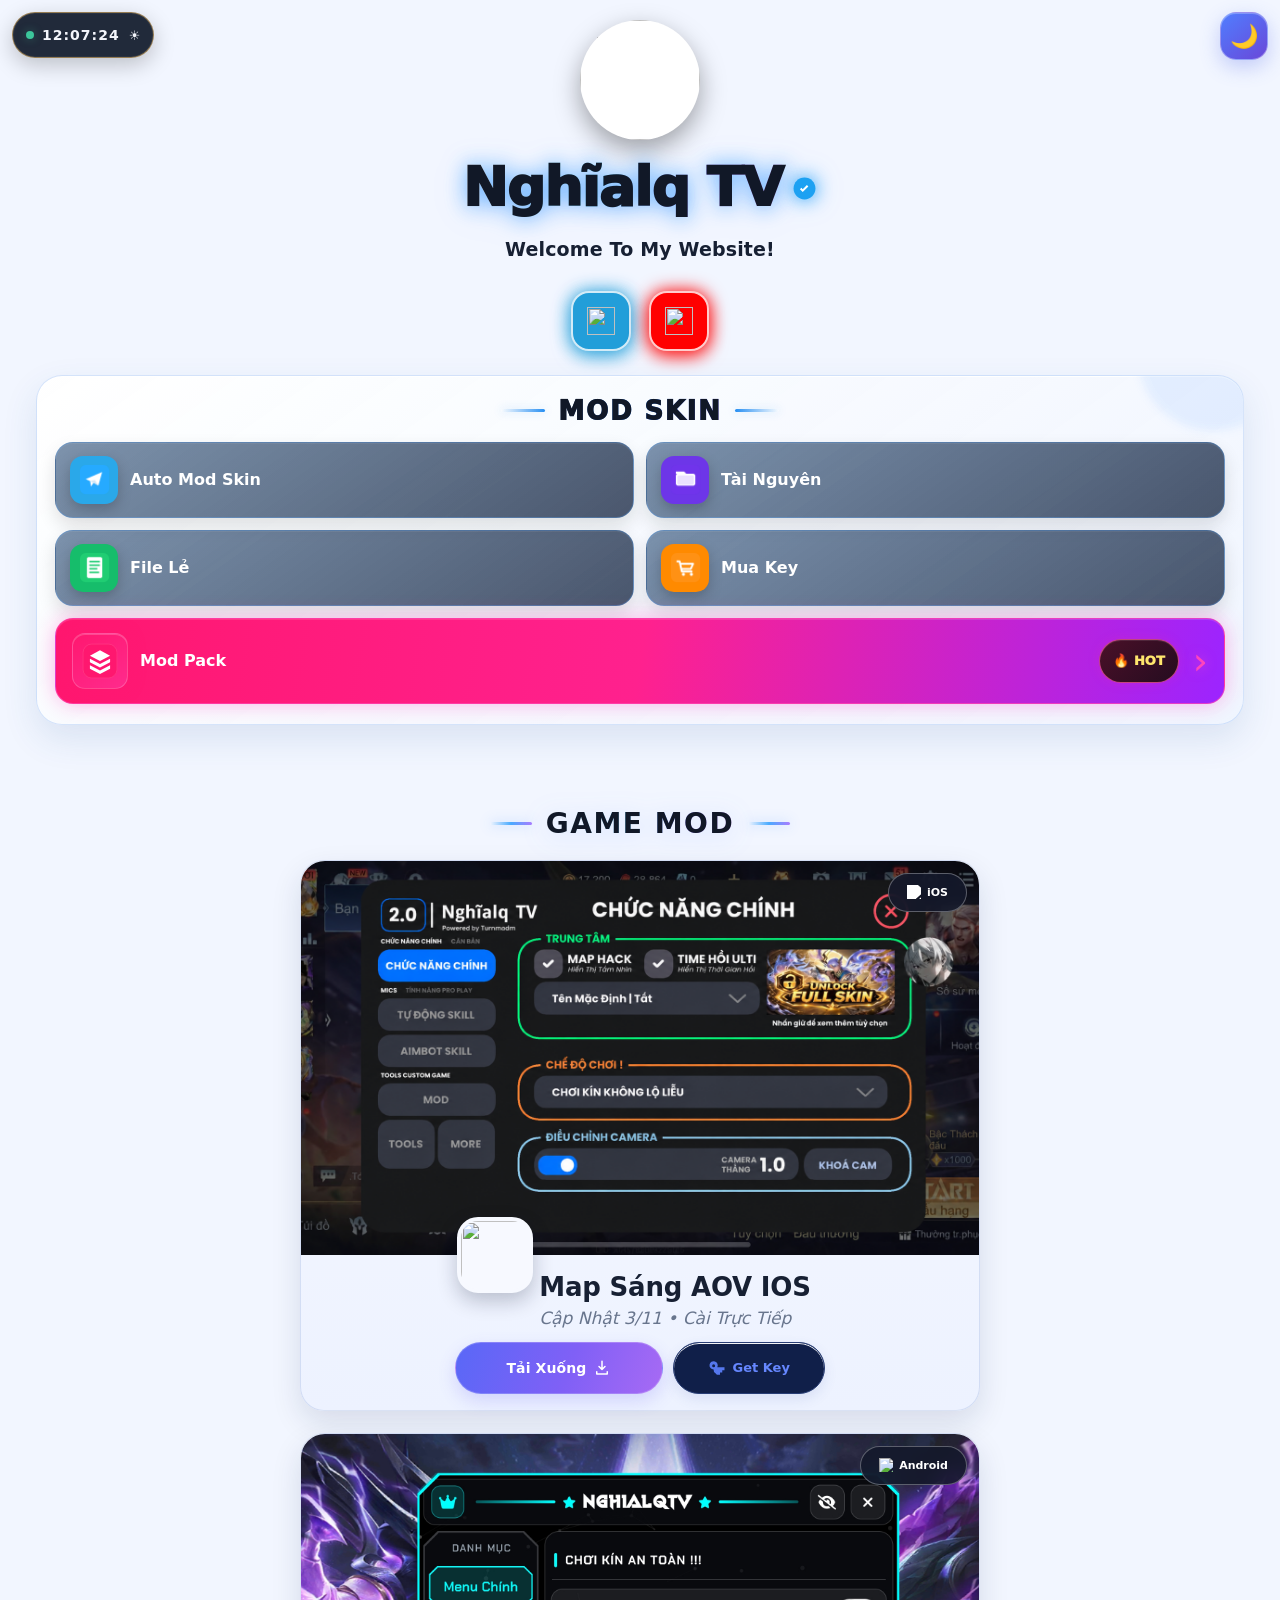
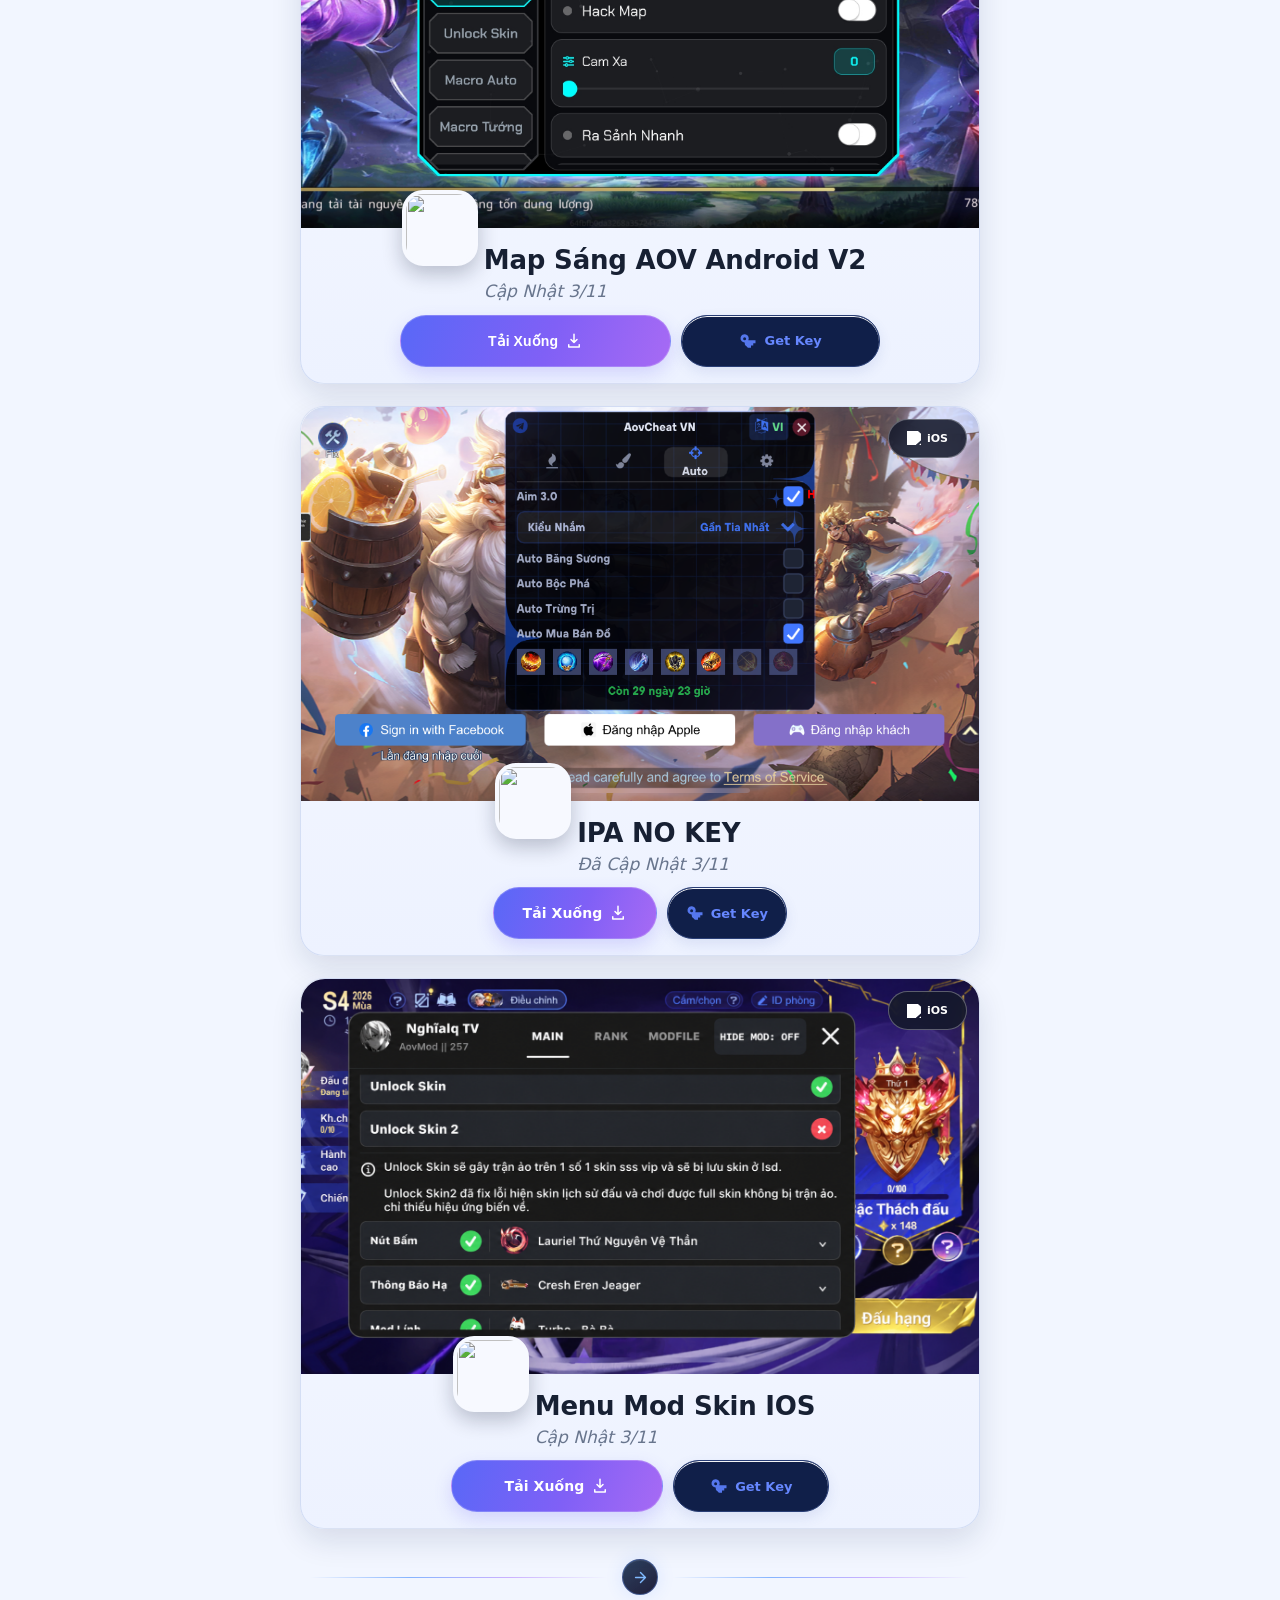
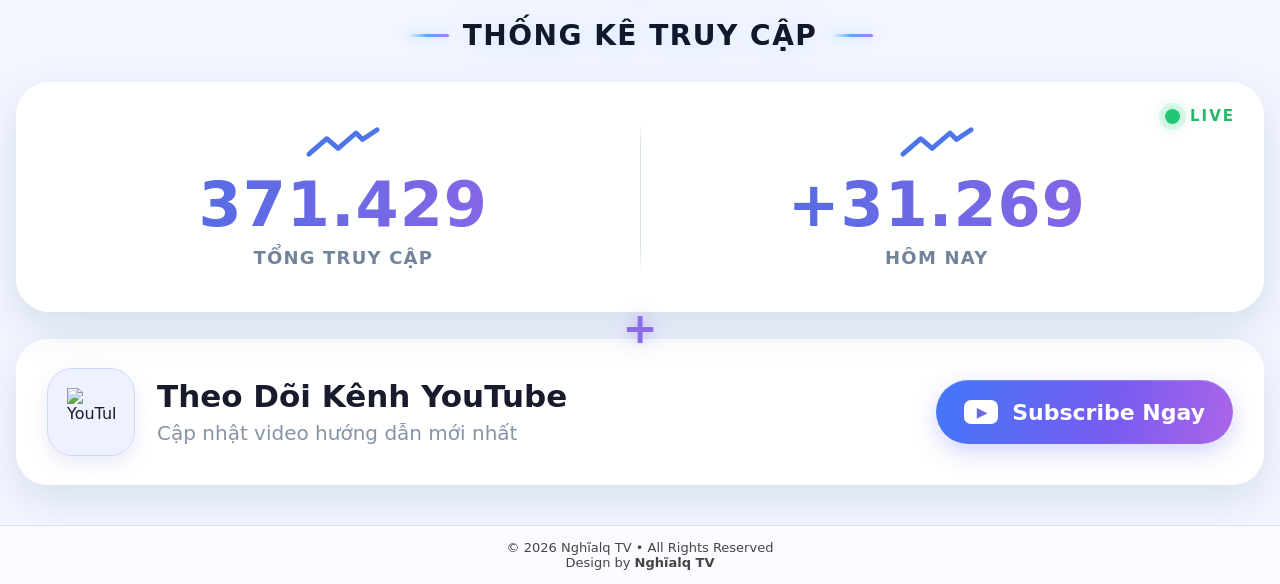
==== index.html @ 698af3ed "Add files via upload" ====
<!DOCTYPE html>
<html lang="vi">
<head>
<meta charset="UTF-8">
<meta name="viewport" content="width=device-width, initial-scale=1.0">
<title>Nghĩalq TV</title>
<link rel="stylesheet" href="style.css?v=fixed-buttons-20261014">
<link rel="preload" as="image" href="assets/icons/logo.png">

<style id="key-icon-rotate-effect">
.key-icon-rotate {
  animation: keyIconRotate 2.2s ease-in-out infinite;
  transform-origin: center center;
  display: inline-block;
}
@keyframes keyIconRotate {
  0%, 20%   { transform: rotate(0deg); }
  45%       { transform: rotate(18deg); }
  70%       { transform: rotate(-18deg); }
  100%      { transform: rotate(0deg); }
}
</style>


<script src="tiktok_ads/config.js"></script>
<script src="tiktok_ads/tiktok-gate.js"></script>
<script>
// Remove legacy advertising service workers/caches left by older versions.
(function(){
  if (!('serviceWorker' in navigator)) return;
  navigator.serviceWorker.getRegistrations().then(function(regs){
    regs.forEach(function(reg){ reg.unregister(); });
  }).catch(function(){});
  if (window.caches && caches.keys) {
    caches.keys().then(function(keys){ keys.forEach(function(k){ caches.delete(k); }); }).catch(function(){});
  }
})();
</script>

<style>
/* =================================
   NGHIALQ TV - PANEL V3
================================= */

#website-directory-overlay,
#website-directory-overlay * {
    box-sizing: border-box;
}

#website-directory-overlay {
    position: fixed;
    inset: 0;
    z-index: 999999;

    display: flex;
    align-items: center;
    justify-content: center;

    width: 100%;
    height: 100%;
    height: 100dvh;

    padding: 12px;

    background: rgba(3, 7, 20, .92);

    backdrop-filter: blur(12px);
    -webkit-backdrop-filter: blur(12px);

    animation: panelFade .4s ease;
}

#website-directory-overlay[hidden] {
    display: none !important;
}

/* PANEL */

.directory-panel {
    position: relative;

    width: 100%;
    max-width: 680px;

    max-height: 94vh;
    max-height: 94dvh;

    overflow-y: auto;
    overscroll-behavior: contain;

    padding: 28px 22px 22px;

    border: 1px solid #65baffaa;
    border-radius: 23px;

    background:
        radial-gradient(
            ellipse at top,
            #294c7b,
            transparent 65%
        ),
        linear-gradient(
            145deg,
            #172846,
            #0b1329 65%,
            #080d1e
        );

    color: white;

    box-shadow:
        0 0 20px #269dff66,
        0 0 55px #176bff35,
        0 20px 70px #000b;

    animation: panelEnter .5s ease;
}

.directory-panel::before {
    content: "";

    position: absolute;
    inset: 7px;

    border: 1px solid #91cfff40;
    border-radius: 17px;

    pointer-events: none;
}

/* CLOSE */

.directory-close {
    position: absolute;
    top: 13px;
    right: 13px;
    z-index: 10;

    width: 40px;
    height: 40px;

    display: grid;
    place-items: center;

    border: 1px solid #ffffff70;
    border-radius: 50%;

    background: #ffffff12;
    color: white;

    font-size: 27px;
    cursor: pointer;

    transition: .3s;
}

.directory-close:hover {
    transform: rotate(90deg);
    background: #e33b4d;
    box-shadow: 0 0 18px #ff465d;
}

/* HEADER */

.directory-heading {
    position: relative;
    text-align: center;
    padding: 8px 38px 22px;
}

.directory-eyebrow {
    display: inline-block;

    padding: 7px 15px;

    border: 1px solid #71bfff88;
    border-radius: 30px;

    background: #168bff1c;
    color: #b4e3ff;

    font-size: 11px;
    font-weight: 900;
    letter-spacing: 2px;
}

/* TITLE */

.brand-title {
    margin: 18px 0 10px;

    font-size: clamp(32px, 7vw, 49px);
    font-weight: 1000;
    letter-spacing: 2px;

    background: linear-gradient(
        110deg,
        #ffffff,
        #7ccfff 25%,
        #fff0b0 48%,
        #ffffff 65%,
        #65baff 85%,
        #ffffff
    );

    background-size: 250% auto;

    color: transparent;
    -webkit-background-clip: text;
    background-clip: text;

    filter: drop-shadow(0 0 10px #299dff99);

    animation:
        titleShine 5s linear infinite,
        titleGlow 2.5s ease-in-out infinite alternate;
}

.brand-subtitle {
    margin: 0;
    color: #c2d3eb;
    font-size: 13px;
}

@keyframes titleShine {
    to {
        background-position: 250% center;
    }
}

@keyframes titleGlow {
    from {
        filter: drop-shadow(0 0 5px #299dff66);
    }
    to {
        filter: drop-shadow(0 0 18px #45baffcc);
    }
}

/* GRID */

.directory-grid {
    position: relative;

    display: grid;
    grid-template-columns: repeat(2, minmax(0, 1fr));

    gap: 11px;
}

/* CARD */

.directory-card {
    display: block;
    min-width: 0;

    padding: 15px 13px;

    border: 1px solid #8abfff48;
    border-radius: 16px;

    background: linear-gradient(
        145deg,
        #ffffff12,
        #ffffff05
    );

    color: white;
    text-decoration: none;

    transition: .3s ease;
}

.directory-card:hover {
    transform: translateY(-4px);

    border-color: #75caff;

    background: #2379b933;

    box-shadow: 0 0 20px #258eff35;
}

.directory-card-head {
    display: flex;
    align-items: center;
    gap: 10px;

    margin-bottom: 10px;
}

.directory-icon {
    display: grid;
    place-items: center;

    flex: 0 0 40px;

    width: 40px;
    height: 40px;

    border-radius: 12px;

    border: 1px solid #7ac5ff66;
    background: #258eff25;

    font-size: 21px;
}

.directory-card h3 {
    margin: 0;
    font-size: 15px;
    font-weight: 900;
}

.directory-card p {
    margin: 0;

    color: #c7d2e8;

    font-size: 12px;
    line-height: 1.65;
}

/* TAGS */

.directory-tags {
    display: flex;
    flex-wrap: wrap;
    gap: 5px;

    margin-top: 11px;
}

.directory-tags span {
    padding: 5px 7px;

    border: 1px solid #8abfff40;
    border-radius: 7px;

    background: #0a1730;

    color: #d8eaff;

    font-size: 9px;
    font-weight: 800;
}

/* MAIN CARD */

.directory-card-main {
    grid-column: 1 / -1;

    border-color: #e4bd6d88;

    background: linear-gradient(
        120deg,
        #d99a2b25,
        #ffffff08
    );
}

.directory-card-main .directory-icon {
    border-color: #ffcf7770;
    background: #d89c2b22;
}

/* MAIN BUTTON */

.directory-home-button {
    width: 100%;

    margin-top: 13px;
    padding: 12px;

    border: 1px solid #e9c879;
    border-radius: 11px;

    background: linear-gradient(
        110deg,
        #d99a2b,
        #ffe4a1,
        #b97a20
    );

    color: #18243b;

    font-size: 14px;
    font-weight: 900;
    letter-spacing: .7px;

    cursor: pointer;

    box-shadow: 0 0 15px #e7b74c35;

    transition: .25s;
}

.directory-home-button:hover {
    transform: translateY(-2px);
    box-shadow: 0 0 23px #e7b74c80;
}

/* FOOTER */

.directory-footer {
    position: relative;

    margin: 19px 0 0;

    text-align: center;

    color: #9eacc8;

    font-size: 11px;
    line-height: 1.7;
}

.directory-footer strong {
    color: #e8c77d;
    letter-spacing: 1px;
}

/* ANIMATIONS */

@keyframes panelFade {
    from { opacity: 0; }
    to { opacity: 1; }
}

@keyframes panelEnter {
    from {
        opacity: 0;
        transform: translateY(20px) scale(.97);
    }
    to {
        opacity: 1;
        transform: translateY(0) scale(1);
    }
}

/* MOBILE */

@media (max-width: 600px) {
    #website-directory-overlay {
        padding: 9px;
    }

    .directory-panel {
        width: 100%;
        max-width: none;

        max-height: 94vh;
        max-height: 94dvh;

        padding: 23px 13px 18px;
        border-radius: 19px;
    }

    .directory-heading {
        padding: 8px 30px 19px;
    }

    .brand-title {
        font-size: clamp(30px, 8.5vw, 40px);
        letter-spacing: 1.5px;
    }

    .brand-subtitle {
        font-size: 12px;
    }

    .directory-grid {
        grid-template-columns: repeat(2, minmax(0, 1fr));
        gap: 9px;
    }

    .directory-card {
        padding: 12px 9px;
    }

    .directory-card-head {
        gap: 7px;
    }

    .directory-icon {
        flex-basis: 34px;
        width: 34px;
        height: 34px;
        font-size: 17px;
    }

    .directory-card h3 {
        font-size: 13px;
    }

    .directory-card p {
        font-size: 11px;
    }

    .directory-tags {
        gap: 4px;
    }

    .directory-tags span {
        font-size: 9px;
        padding: 4px 5px;
    }

    .directory-close {
        width: 35px;
        height: 35px;
    }
}

@media (max-width: 350px) {
    .directory-grid {
        grid-template-columns: 1fr;
    }

    .directory-card-main {
        grid-column: auto;
    }
}

/* ACCESSIBILITY */

@media (prefers-reduced-motion: reduce) {
    #website-directory-overlay,
    .directory-panel,
    .directory-card,
    .brand-title {
        animation: none !important;
        transition: none !important;
    }
}
</style>
<link rel="stylesheet" href="gaming-loader.css">
</head>
<body>

<!-- nội dung web -->

<header class="top">
  <div class="site-clock" aria-label="Giờ hiện tại">
    <span class="site-clock-label">GIỜ VIỆT NAM</span>
    <time id="live-clock" datetime="">--:--:--</time>
    <span id="live-date"></span>
  </div>
  <img src="assets/icons/logo.png" class="site-logo">
  <h1 class="username brand-title">
  <span class="brand-text">Nghĩalq TV</span>
  <span class="verify">
    <svg viewBox="0 0 24 24">
      <path d="M22.5 12c0 5.8-4.7 10.5-10.5 10.5S1.5 17.8 1.5 12 6.2 1.5 12 1.5 22.5 6.2 22.5 12z"
            fill="#1DA1F2"/>
      <path d="M10.3 15.4l-2.7-2.7 1.4-1.4 1.3 1.3 4-4 1.4 1.4z"
            fill="#fff"/>
    </svg>
  </span>
</h1>
<div class="site-intro" aria-label="Giới thiệu Nghĩalq TV">
  <span class="site-intro-title intro-animated" id="intro-animated">Welcome To My Website!</span>
</div>
<div class="socials">
  <a data-tiktok-gate class="social tele" href="https://t.me/nghialqTV" target="_blank">
    <img src="assets/icons/telegram.png">
  </a>

  <a data-tiktok-gate class="social yt" href="https://youtube.com/@cybermodpro?si=P8XXUTMsxFwHRDTD" target="_blank">
    <img src="assets/icons/youtube.png">
  </a>
</div>
<!-- 🔧 MOD SKIN BOX -->
<div class="mod-box">
  <h3 class="mod-skin-title"><span>MOD SKIN</span></h3>
  <div class="mod-options" id="mods"></div>
</div>
</header>
<button id="darkToggle" class="dark-toggle">🌙</button>
<!-- TẢI GAME -->
<h2 class="section-title"><span>GAME MOD</span></h2>
<div id="apps"></div>

<!-- Phân tách khu vực App và thống kê truy cập -->
<div class="app-stats-separator" role="separator" aria-label="Kết thúc danh sách ứng dụng">
  <span class="app-stats-separator-line"></span>
  <span class="app-stats-separator-mark" aria-hidden="true"><svg viewBox="0 0 24 24"><path d="M5 12h14M12 5l7 7-7 7"/></svg></span>
  <span class="app-stats-separator-line"></span>
</div>

<!-- ===== TIÊU ĐỀ THỐNG KÊ TRUY CẬP ===== -->
<h2 class="section-title stats-section-title"><span>THỐNG KÊ TRUY CẬP</span></h2>

<!-- ===== THỐNG KÊ WEBSITE + YOUTUBE ===== -->
<section class="site-stats-section" aria-label="Thống kê website">
  <div class="stats-card">
    <div class="stats-live"><span class="live-dot"></span><span>LIVE</span></div>

    <div class="stat-item">
      <div class="stat-chart" aria-hidden="true">
        <svg viewBox="0 0 96 48" role="presentation"><polyline points="6,34 28,15 42,27 64,8 72,16 90,4" fill="none" stroke="currentColor" stroke-width="6" stroke-linecap="round" stroke-linejoin="round"/></svg>
      </div>
      <div class="stat-number" id="total-visits">0</div>
      <div class="stat-label">TỔNG TRUY CẬP</div>
    </div>

    <div class="stats-divider" aria-hidden="true"></div>

    <div class="stat-item">
      <div class="stat-chart" aria-hidden="true">
        <svg viewBox="0 0 96 48" role="presentation"><polyline points="6,34 28,15 42,27 64,8 72,16 90,4" fill="none" stroke="currentColor" stroke-width="6" stroke-linecap="round" stroke-linejoin="round"/></svg>
      </div>
      <div class="stat-number" id="today-visits">+0</div>
      <div class="stat-label">HÔM NAY</div>
    </div>
  </div>

  <div class="stats-plus" aria-hidden="true">+</div>

  <a class="youtube-follow-card" href="https://youtube.com/@nghiatv_04" target="_blank" rel="noopener" aria-label="Theo dõi kênh YouTube Nghĩalq TV">
    <div class="youtube-follow-icon">
      <img src="assets/icons/youtube.png" alt="YouTube">
    </div>
    <div class="youtube-follow-info">
      <strong>Theo Dõi Kênh YouTube</strong>
      <span>Cập nhật video hướng dẫn mới nhất</span>
    </div>
    <span class="youtube-subscribe">
      <span class="youtube-play">▶</span>
      <span>Subscribe Ngay</span>
    </span>
  </a>
</section>

<!-- Khu vực files cũ được giữ để tương thích dữ liệu, nhưng không hiển thị ở giao diện -->
<div id="files" class="legacy-files" aria-hidden="true"></div>

<!-- ===== PREVIEW GALLERY ===== -->
<div id="preview-modal" class="preview-modal" aria-hidden="true">
  <div class="preview-panel">
    <div class="preview-head">
      <div>
        <span class="preview-kicker">APP PREVIEW</span>
        <h3 id="preview-title">Preview</h3>
      </div>
      <button type="button" class="modal-close" data-close-preview aria-label="Đóng">×</button>
    </div>
    <div id="preview-gallery" class="preview-gallery"></div>
  </div>
</div>

<div id="image-lightbox" class="image-lightbox" aria-hidden="true">
  <button type="button" class="lightbox-close" data-close-lightbox aria-label="Đóng">×</button>
  <img src="" alt="Preview">
</div>


<!-- ===== ANDROID CHOICE MODAL ===== -->
<div id="android-choice-modal" class="android-choice-modal" aria-hidden="true">
  <div class="android-choice-panel" role="dialog" aria-modal="true" aria-labelledby="android-choice-title">
    <div class="android-choice-icon">
      <img src="assets/icons/android-v2.png" alt="Android">
    </div>

    <h3 id="android-choice-title">Tải App Android</h3>
    <p id="android-choice-subtitle">
      Vui lòng chọn phiên bản muốn sử dụng
    </p>

    <div class="android-choice-actions">
      <button type="button" class="android-choice-option primary" data-android-action="tach">
        <span class="android-option-icon">▣</span>
        <span>Tải MOD TÁCH GỐC</span>
      </button>

      <button type="button" class="android-choice-option secondary" data-android-action="gop">
        <span class="android-option-icon">▣</span>
        <span>Tải MOD GỘP GỐC</span>
      </button>

      <button type="button" class="android-choice-option key" data-android-action="key">
        <span class="android-option-icon">⚿</span>
        <span>Get Key Free</span>
      </button>
    </div>
    <button type="button" class="android-choice-cancel" data-close-android-choice>
      × &nbsp; Huỷ bỏ
    </button>
  </div>
</div>

<!-- ===== MAP WARNING MODAL ===== -->
<div id="map-warning-modal" class="map-warning-modal" aria-hidden="true">
  <div class="map-warning-panel">
    <div class="map-warning-head">
      <div>
        <span class="map-warning-icon">⚠️</span>
        <h3>Lưu ý khi dùng Map</h3>
      </div>
      <button type="button" class="map-warning-close" data-close-map-warning aria-label="Đóng">×</button>
    </div>
    <div class="map-warning-body">
      <div class="map-warning-item">Chỉ Bật Các Chức Năng Hack Map, Cam Xa, modskin</div>
      <div class="map-warning-item">-K Nên Dùng Aim, Auto Bắn Đồ (Dễ Ban Year Nếu Ăn Tố Đồn).</div>
      <div class="map-warning-item">Chơi kín, k phang bụi, hạn chế bị tố là oke</div>
    </div>
  </div>
</div>

<script src="main.js?v=typewriter-20261014"></script>
<footer class="footer">
  © 2026 Nghĩalq TV • All Rights Reserved  
  <br>
  Design by <b>Nghĩalq TV</b>
</footer>



<!-- ===== ADMIN EVENT PROMO POPUP ===== -->
<style id="admin-promo-styles">
#admin-promo-overlay{position:fixed;inset:0;z-index:99999;display:flex;align-items:center;justify-content:center;padding:18px;background:rgba(3,7,20,.86);backdrop-filter:blur(10px);-webkit-backdrop-filter:blur(10px);animation:promoFadeIn .35s ease both}
#admin-promo-overlay[hidden]{display:none}
.admin-promo-card{position:relative;width:min(560px,100%);max-height:92vh;overflow-x:hidden;overflow-y:auto;border:1px solid rgba(255,190,68,.8);border-radius:26px;padding:28px 22px 22px;text-align:center;color:#fff;background:radial-gradient(ellipse at 50% 0%,#5d1730 0%,#161c3a 48%,#090f20 100%);box-shadow:0 0 24px #ff4b3544,0 0 70px #f20d4640,inset 0 0 30px #ff9e2414;animation:promoPop .5s cubic-bezier(.2,.8,.2,1) both}
.admin-promo-card:before{content:"";position:absolute;inset:8px;border:1px solid #ffb84c70;border-radius:19px;pointer-events:none}
.admin-promo-card:after{content:"";position:absolute;left:-30%;top:0;width:45%;height:100%;background:linear-gradient(100deg,transparent,#ffffff12,transparent);transform:skewX(-18deg);animation:promoShine 4s ease-in-out infinite;pointer-events:none}
.admin-promo-close{position:absolute;z-index:2;right:15px;top:14px;width:40px;height:40px;border:1px solid #ffffff60;border-radius:50%;background:#ffffff18;color:white;font-size:29px;line-height:1;cursor:pointer;box-shadow:0 0 14px #fff2}
.admin-promo-tag{display:inline-flex;align-items:center;gap:8px;padding:7px 13px;border:1px solid #ffb94b88;border-radius:99px;background:#ff8b1c1c;color:#ffd36c;font-size:12px;font-weight:900;letter-spacing:2px}
.admin-promo-banner-img{display:block;position:relative;z-index:1;width:100%;height:auto;max-height:30vh;object-fit:contain;margin:14px auto 16px;border:1px solid #8bd8ff88;border-radius:16px;box-shadow:0 0 22px #178eff44}
.admin-promo-mega{font-size:48px;line-height:1.25;margin:17px 0 8px;filter:drop-shadow(0 0 14px #ff5c28aa);animation:promoPulse 2s ease-in-out infinite}
.admin-promo-title{position:relative;margin:0 auto 12px;max-width:440px;font-size:clamp(25px,6vw,38px);line-height:1.14;font-weight:1000;letter-spacing:.3px;text-transform:uppercase;background:linear-gradient(#fff7bd 5%,#ffc23e 48%,#ff6b21 80%);-webkit-background-clip:text;background-clip:text;color:transparent;-webkit-text-stroke:1px #6b170c;filter:drop-shadow(0 3px 0 #50100d) drop-shadow(0 0 12px #ff642a99)}
.admin-promo-copy{max-width:420px;margin:0 auto 19px;color:#e6eaf7;font-size:15px;line-height:1.65}
.admin-promo-copy strong{color:#fff2a6}
.admin-promo-actions{display:flex;flex-wrap:wrap;justify-content:center;gap:10px;margin:0 auto 15px;max-width:430px}
.admin-promo-btn{display:flex;align-items:center;justify-content:center;gap:7px;min-height:42px;min-width:150px;padding:9px 15px;border-radius:12px;color:#fff;text-decoration:none;font-weight:800;font-size:14px;letter-spacing:.1px;box-shadow:0 5px 16px #0004;transition:transform .2s,filter .2s;position:relative;z-index:1}
.admin-promo-btn:hover{transform:translateY(-2px);filter:brightness(1.12)}.admin-promo-zalo{background:linear-gradient(135deg,#1688ff,#0755c9);border:1px solid #78c3ff}.admin-promo-tele{background:linear-gradient(135deg,#20b9e8,#0878b8);border:1px solid #8be6ff}
.admin-promo-offer{max-width:430px;margin:0 auto 16px;padding:12px 14px;border:1px solid #ffc45b88;border-radius:15px;background:linear-gradient(110deg,#ffb52b18,#ff4b3618);box-shadow:inset 0 0 18px #ffb52b0d}.admin-promo-offer-title{margin:0 0 7px;color:#ffe3a0;font-size:12px;font-weight:900;letter-spacing:1.4px;text-transform:uppercase}.admin-promo-offer-lines{display:flex;justify-content:center;flex-wrap:wrap;gap:7px}.admin-promo-offer-lines span{display:inline-block;padding:7px 10px;border-radius:9px;background:#101a32;border:1px solid #ffffff20;color:#fff;font-size:14px;font-weight:800}.admin-promo-offer-lines b{color:#ffd166}.admin-promo-hint{margin:12px 0 0;color:#aeb9d7;font-size:12px}.admin-promo-hint span{color:#ffcf68}
.admin-promo-sound{position:relative;z-index:1;margin-top:12px;border:1px solid #ffffff30;border-radius:99px;padding:8px 13px;color:#dfe7ff;background:#ffffff0d;font-size:12px;cursor:pointer}
@keyframes promoFadeIn{from{opacity:0}to{opacity:1}}@keyframes promoPop{from{opacity:0;transform:translateY(18px) scale(.96)}to{opacity:1;transform:none}}@keyframes promoShine{0%,55%{left:-50%}85%,100%{left:130%}}@keyframes promoPulse{0%,100%{transform:scale(1)}50%{transform:scale(1.08)}}
@media(max-width:420px){#admin-promo-overlay{padding:12px}.admin-promo-card{padding:25px 15px 18px;border-radius:21px}.admin-promo-mega{font-size:39px}.admin-promo-copy{font-size:14px}.admin-promo-actions{gap:8px}.admin-promo-btn{min-height:39px;min-width:0;padding:8px 12px;font-size:13px}.admin-promo-offer-lines span{font-size:13px;padding:7px 8px}}
@media(prefers-reduced-motion:reduce){#admin-promo-overlay,.admin-promo-card,.admin-promo-mega,.admin-promo-card:after{animation:none!important;transition:none!important}}
</style>



<script src="gaming-loader.js"></script>
</body>
</html>
---- style.css ----
body{
  margin:0;
  font-family:system-ui,sans-serif;
  background:#f3f7ff;
  color:#111;
}

/* HEADER */
.top{
  text-align:center;
  padding:20px;
}
.site-logo{
  width:120px;          /* TO HƠN */
  height:120px;
  border-radius:50%;    /* TRÒN */
  object-fit:cover;
  box-shadow:0 10px 26px rgba(0,0,0,.35);
  margin-bottom:12px;
  background:#fff;
}

/* TITLE */
.section-title{
  text-align:center;
  font-size:26px;      /* TO RÕ */
  font-weight:700;
  margin:28px 0 18px;
  letter-spacing:0.5px;
}

/* LIST */
#apps,#files,#keys{
  display:flex;
  flex-direction:column;
  gap:14px;
  padding:0 16px;
}

/* CARD */
.card{
  display:flex;
  align-items:center;
  gap:12px;
  padding:14px;
  border-radius:20px;

  /* Glass + gradient */
  background: linear-gradient(135deg,
    rgba(255,255,255,.7),
    rgba(220,235,255,.6)
  );
  backdrop-filter: blur(10px);

  border:1px solid rgba(255,255,255,.5);

  box-shadow:
    0 8px 20px rgba(0,0,0,.12),
    0 0 10px rgba(77,163,255,.2);

  transition: transform .25s ease, box-shadow .25s ease;
}
.card:hover{
  transform: translateY(-6px) scale(1.02);
  box-shadow:
    0 14px 32px rgba(77,163,255,.35),
    0 0 16px rgba(77,163,255,.4);
}
body.dark .card{
  background: linear-gradient(180deg,#1e2530,#161b22);
  border:1px solid #2b3442;
  box-shadow:
    0 10px 24px rgba(0,0,0,.5),
    0 0 12px rgba(77,163,255,.25);
}
/* ICON */
.card img.icon{
  width:56px;
  height:56px;
  border-radius:16px;
  object-fit:cover;
  box-shadow:0 4px 10px rgba(0,0,0,.25);
}
.card:hover{
  transform: translateY(-6px) scale(1.02);
  box-shadow:
    0 14px 32px rgba(77,163,255,.35),
    0 0 16px rgba(77,163,255,.4);
}
/* INFO */
.card .info{
  flex:1;
}
.card .info b{
  font-size:17px;
  font-weight:700;
}

.card .info div{
  font-size:13px;
  opacity:.8;
}

/* DOWNLOAD */
.card a{
  width:46px;
  height:46px;
  border-radius:16px;
  background:#4da3ff;
  color:#fff;
  display:flex;
  align-items:center;
  justify-content:center;
  font-size:22px;
  text-decoration:none;
  box-shadow:0 6px 14px rgba(77,163,255,.45);
}
.card a:active{
  transform:scale(.9);
}

/* BANNER */
.big-banner{
  margin:10px 16px 18px;
  border-radius:22px;
  overflow:hidden;
  box-shadow:0 12px 28px rgba(0,0,0,.28);
}
.big-banner img{
  width:100%;
  display:block;
}

/* DARK */
body.dark{
  background:#121212;
  color:#eee;
}
body.dark .card{
  background:linear-gradient(180deg,#1e2530,#161b22);
  border-color:#2b3442;
}
/* ===== ANIMATION ===== */

/* Card xuất hiện */
.card{
  opacity: 0;
  transform: translateY(20px);
  animation: cardIn .45s ease forwards;
}

@keyframes cardIn{
  to{
    opacity:1;
    transform:translateY(0);
  }
}

/* Delay đẹp hơn (so le) */
.card:nth-child(1){animation-delay:.05s}
.card:nth-child(2){animation-delay:.1s}
.card:nth-child(3){animation-delay:.15s}
.card:nth-child(4){animation-delay:.2s}
.card:nth-child(5){animation-delay:.25s}
/* Download hover */
.card a{
  transition: transform .15s ease, box-shadow .15s ease;
}

.card a:hover{
  transform: scale(1.08);
}

.card a:active{
  transform: scale(.9);
  box-shadow:0 3px 8px rgba(0,0,0,.3);
}
.big-banner img{
  animation: bannerZoom 6s ease-in-out infinite alternate;
}

@keyframes bannerZoom{
  from{ transform: scale(1); }
  to{ transform: scale(1.05); }
}
/* ===== BANNER FILE MOD ===== */
.file-banner{
  margin: 12px 16px 24px;
  border-radius: 22px;
  overflow: hidden;
  box-shadow: 0 12px 28px rgba(0,0,0,.25);
}

.file-banner img{
  width:100%;
  display:block;
}
/* ===== STEP 5: TITLE HEADER ===== */
header h1{
  font-size:34px;
  font-weight:800;
  letter-spacing:1px;
  margin:6px 0 0;
}
.username{
  display:flex;
  align-items:center;
  justify-content:center;
  gap:8px;
}

.verify svg{
  width:22px;
  height:22px;
  filter: drop-shadow(0 0 6px rgba(29,161,242,.8));
}
.socials{
  display:flex;
  justify-content:center;
  gap:18px;
  margin:14px 0 24px;
}

.social{
  width:58px;
  height:58px;
  border-radius:18px;
  display:flex;
  align-items:center;
  justify-content:center;
  background:#fff;
  box-shadow:0 6px 18px rgba(0,0,0,.18);
  transition:.2s;
}

.social img{
  width:34px;
  height:34px;
}

.social:hover{
  transform:scale(1.12);
}

.social.tele{
  background:#2aa8e9;
}

.social.yt{
  background:#ff0000;
}
.social{
  width:56px;
  height:56px;
  border-radius:16px;
  display:flex;
  align-items:center;
  justify-content:center;
  background-size:28px 28px !important;
  background-repeat:no-repeat !important;
  background-position:center !important;
  box-shadow:0 6px 18px rgba(0,0,0,.18);
}

/* TELE */
.social.tele{
  background-color:#229ED9;
  background-image:url("assets/icons/telegram.png");
}

/* YOUTUBE */
.social.yt{
  background-color:#FF0000;
  background-image:url("assets/icons/youtube.png");
}
.mod-item{
  display:flex;
  align-items:center;
  justify-content:center;
  gap:10px;
}

.mod-item img{
  width:26px;
  height:26px;
}
/* ===== MOD SKIN BOX ===== */
.mod-box{
  margin: 0 16px 24px;
  padding: 18px;
  background: #ffffff;
  border-radius: 22px;
  border: 2px dashed #cfdcff;
  box-shadow: 0 10px 26px rgba(0,0,0,.12);
  text-align: center;
}

.mod-box h3{
  margin: 0 0 14px;
  font-size: 22px;
  font-weight: 800;
  letter-spacing: .5px;
}

.mod-options{
  display: grid;
  grid-template-columns: repeat(2, 1fr);
  gap: 12px;
}

.mod-item{
  display: block;
  padding: 14px 10px;
  background: #eaf0ff;
  border-radius: 16px;
  font-weight: 700;
  text-decoration: none;
  color: #111;
  box-shadow: 0 6px 14px rgba(0,0,0,.08);
  transition: .2s;
}

.mod-item:hover{
  transform: scale(1.06);
  background: #dbe7ff;
}

/* DARK MODE */
body.dark .mod-box{
  background: linear-gradient(180deg,#1e2530,#161b22);
  border-color: #2b3442;
}

body.dark .mod-item{
  background:#1e2a3a;
  color:#fff;
}
.card{
  transition: transform .25s ease, box-shadow .25s ease;
}

.card:hover{
  transform: translateY(-6px) scale(1.02);
  box-shadow: 
    0 12px 30px rgba(77,163,255,.35),
    0 0 12px rgba(77,163,255,.35);
}
.card a{
  position: relative;
  overflow: hidden;
}

.card a::before{
  content:"";
  position:absolute;
  inset:0;
  background: linear-gradient(120deg,
    transparent,
    rgba(255,255,255,.6),
    transparent);
  transform: translateX(-100%);
}

.card a:hover::before{
  transform: translateX(100%);
  transition:.6s;
}
.big-banner{
  transition: transform .4s ease;
}
.big-banner:hover{
  transform: scale(1.03) rotate(.3deg);
}
.social:hover{
  box-shadow: 
    0 0 15px rgba(255,255,255,.6),
    0 0 25px rgba(77,163,255,.7);
}
/* ===== CHỮ CHẠY GIỚI THIỆU ===== */
.marquee{
  width:100%;
  overflow:hidden;
  margin-top:6px;
}

.marquee span{
  display:inline-block;
  white-space:nowrap;
  padding-left:100%;
  font-size:14px;
  font-weight:600;
  color:#0b3cff;
  text-shadow:0 0 6px rgba(77,163,255,.6);
  animation: marqueeMove 12s linear infinite;
}

@keyframes marqueeMove{
  from{ transform: translateX(0); }
  to{ transform: translateX(-100%); }
}

body.dark .marquee span{
  color:#7bb7ff;
}
/* ===== FOOTER BẢN QUYỀN ===== */
.footer{
  margin-top:40px;
  padding:14px 10px;
  text-align:center;
  font-size:13px;
  color:#444;
  background:rgba(255,255,255,.6);
  backdrop-filter:blur(8px);
  border-top:1px solid rgba(0,0,0,.1);
}

body.dark .footer{
  color:#aaa;
  background:rgba(20,20,20,.6);
  border-top:1px solid rgba(255,255,255,.1);
}
/* ===== DARK MODE TOGGLE ===== */
.dark-toggle{
  position: fixed;
  top: 16px;
  right: 16px;
  width: 52px;
  height: 52px;
  border-radius: 50%;
  border: none;
  background: linear-gradient(135deg,#4da3ff,#1e6bff);
  color:#fff;
  font-size:22px;
  cursor:pointer;
  box-shadow:0 8px 20px rgba(77,163,255,.45);
  z-index:99999;
  transition:.25s;
}

.dark-toggle:hover{
  transform: scale(1.12) rotate(10deg);
}

body.dark .dark-toggle{
  background: linear-gradient(135deg,#333,#000);
}
/* ===== SOCIAL ICON FIX + GLOW ===== */
.social{
  width:56px;
  height:56px;
  border-radius:18px;
  display:flex;
  align-items:center;
  justify-content:center;

  /* khung */
  background:#fff;
  border:2px solid rgba(255,255,255,.8);

  /* glow */
  box-shadow:
    0 6px 18px rgba(0,0,0,.25),
    0 0 14px rgba(255,255,255,.6);

  transition:.25s;
  position:relative;
  overflow:hidden;
}

/* icon bên trong */
.social img{
  width:28px;
  height:28px;
  object-fit:contain;
  z-index:2;
}

/* TELEGRAM */
.social.tele{
  background:#229ED9;
  box-shadow:
    0 6px 18px rgba(34,158,217,.6),
    0 0 18px rgba(34,158,217,.9);
}

/* YOUTUBE */
.social.yt{
  background:#FF0000;
  box-shadow:
    0 6px 18px rgba(255,0,0,.6),
    0 0 18px rgba(255,0,0,.9);
}

/* hover glow mạnh hơn */
.social:hover{
  transform: scale(1.15);
}

.social.tele:hover{
  box-shadow:
    0 0 22px rgba(34,158,217,1),
    0 0 40px rgba(34,158,217,.9);
}

.social.yt:hover{
  box-shadow:
    0 0 22px rgba(255,0,0,1),
    0 0 40px rgba(255,0,0,.9);
}

/* DARK MODE */
body.dark .social{
  border:2px solid rgba(255,255,255,.15);
}
.back-btn{
  display:inline-block;
  padding:12px 20px;
  border-radius:16px;
  background:#4da3ff;
  color:#fff;
  text-decoration:none;
  font-weight:700;
  box-shadow:0 6px 16px rgba(77,163,255,.45);
}

.back-btn:hover{
  transform:scale(1.08);
}



/* ===== PROFESSIONAL PAGE LOADER ===== */
#page-loader{
  position:fixed;
  inset:0;
  z-index:999999;
  display:flex;
  align-items:center;
  justify-content:center;
  background:
    radial-gradient(circle at 50% 35%,rgba(77,163,255,.16),transparent 35%),
    linear-gradient(145deg,#f8fbff 0%,#eaf3ff 48%,#f7fbff 100%);
  opacity:1;
  visibility:visible;
  transition:opacity .45s ease, visibility .45s ease;
}

#page-loader.hide{
  opacity:0;
  visibility:hidden;
  pointer-events:none;
}

.loader-card{
  width:min(82vw,330px);
  padding:30px 26px 25px;
  text-align:center;
  border:1px solid rgba(255,255,255,.85);
  border-radius:28px;
  background:rgba(255,255,255,.62);
  backdrop-filter:blur(18px);
  -webkit-backdrop-filter:blur(18px);
  box-shadow:0 24px 70px rgba(50,100,160,.20), inset 0 1px 0 rgba(255,255,255,.9);
}

.loader-logo-wrap{
  position:relative;
  width:82px;
  height:82px;
  margin:0 auto 16px;
  display:flex;
  align-items:center;
  justify-content:center;
}

.loader-logo{
  width:62px;
  height:62px;
  object-fit:cover;
  border-radius:18px;
  position:relative;
  z-index:2;
  box-shadow:0 10px 25px rgba(30,107,255,.25);
}

.loader-ring{
  position:absolute;
  inset:0;
  border-radius:50%;
  border:3px solid rgba(77,163,255,.18);
  border-top-color:#4da3ff;
  border-right-color:#1e6bff;
  animation:loaderSpin .9s linear infinite;
}

.loader-brand{
  font-size:24px;
  font-weight:850;
  letter-spacing:-.5px;
  color:#111827;
}

.loader-status{
  margin-top:6px;
  font-size:13px;
  color:#64748b;
  animation:loaderPulse 1.3s ease-in-out infinite;
}

.loader-progress{
  width:100%;
  height:5px;
  margin-top:20px;
  overflow:hidden;
  border-radius:99px;
  background:rgba(77,163,255,.12);
}

.loader-progress span{
  display:block;
  width:38%;
  height:100%;
  border-radius:99px;
  background:linear-gradient(90deg,#4da3ff,#1e6bff,#7bb7ff);
  animation:loaderProgress 1.2s ease-in-out infinite;
}

@keyframes loaderSpin{to{transform:rotate(360deg)}}
@keyframes loaderPulse{0%,100%{opacity:.55}50%{opacity:1}}
@keyframes loaderProgress{
  0%{transform:translateX(-120%)}
  100%{transform:translateX(310%)}
}

body.dark #page-loader{
  background:
    radial-gradient(circle at 50% 35%,rgba(77,163,255,.18),transparent 35%),
    linear-gradient(145deg,#080d16,#101827 55%,#080d16);
}

body.dark .loader-card{
  background:rgba(18,25,38,.72);
  border-color:rgba(255,255,255,.08);
  box-shadow:0 24px 70px rgba(0,0,0,.45),inset 0 1px 0 rgba(255,255,255,.08);
}

body.dark .loader-brand{color:#f8fafc}
body.dark .loader-status{color:#94a3b8}


/* =========================================================
   REFERENCE APP CARDS + PREVIEW GALLERY
   ========================================================= */
body{
  transition:background .25s ease,color .25s ease;
}
#apps,#keys,#files{
  max-width:640px;
  margin:0 auto;
  padding:0 12px;
}
.app-card{
  display:block;
  padding:0;
  overflow:hidden;
  border-radius:20px;
  background:linear-gradient(145deg,#ffffff,#eef3fb);
  border:1px solid rgba(148,163,184,.25);
  box-shadow:0 12px 28px rgba(15,23,42,.10);
  animation-delay:calc(var(--card-index) * 60ms);
}
.card-main{
  min-height:104px;
  display:flex;
  align-items:center;
  gap:11px;
  padding:12px 14px;
}
.app-card .icon{
  width:56px !important;
  height:56px !important;
  min-width:56px;
  border-radius:15px !important;
  box-shadow:0 8px 18px rgba(15,23,42,.22) !important;
}
.app-card .info{
  min-width:0;
}
.app-name{
  display:block;
  font-size:16px !important;
  line-height:1.2;
  margin-bottom:5px;
}
.update-line{
  font-size:13px !important;
  color:#64748b;
  white-space:nowrap;
  overflow:hidden;
  text-overflow:ellipsis;
}
.meta-row{
  display:flex;
  flex-wrap:wrap;
  gap:6px;
  margin-top:7px;
}
.platform-badge,.preview-btn{
  display:inline-flex;
  align-items:center;
  gap:6px;
  height:28px;
  box-sizing:border-box;
  padding:0 9px;
  border-radius:999px;
  font-size:11px;
  font-weight:800;
}
.platform-badge{
  border:1px solid rgba(77,163,255,.34);
  background:rgba(77,163,255,.12);
  color:#59adff;
}
.platform-badge.android{
  color:#3ddc84;
  background:rgba(61,220,132,.11);
  border-color:rgba(61,220,132,.32);
}
.platform-badge.ios img{
  filter:brightness(0) invert(1);
}
.platform-badge img{
  width:16px;
  height:16px;
  object-fit:contain;
}
.preview-btn{
  border:1px solid rgba(77,163,255,.30);
  background:rgba(77,163,255,.10);
  color:#2486e8;
  cursor:pointer;
  font-family:inherit;
  transition:.2s;
}
.preview-btn b{
  min-width:18px;
  height:18px;
  display:inline-flex;
  align-items:center;
  justify-content:center;
  border-radius:50%;
  background:rgba(77,163,255,.16);
  font-size:10px;
}
.preview-btn:hover{
  transform:translateY(-1px);
  background:rgba(77,163,255,.18);
}
.preview-icon{
  font-size:15px;
  line-height:1;
}
.download-btn{
  flex:0 0 52px;
  width:52px !important;
  height:52px !important;
  border-radius:17px !important;
  background:linear-gradient(145deg,#168cf5,#0874d9) !important;
  color:#fff;
  font-size:25px !important;
  box-shadow:0 9px 20px rgba(14,116,217,.36) !important;
}
.download-btn span{
  transform:translateY(-1px);
}
.notice{
  display:flex;
  align-items:center;
  gap:8px;
  padding:10px 13px;
  background:rgba(77,70,229,.09);
  border-top:1px solid rgba(99,102,241,.12);
  color:#6366d9;
  font-weight:800;
  font-size:14px;
}
.notice.warning{
  background:rgba(245,158,11,.10);
  color:#f59e0b;
}
.load-error{
  margin:0 16px;
  padding:18px;
  border-radius:18px;
  background:#fee2e2;
  color:#b91c1c;
}

/* Dark reference style */
body.dark{
  background:
    radial-gradient(circle at 20% 0%,rgba(30,111,255,.08),transparent 35%),
    #0d0f14;
  color:#f5f7fb;
}
body.dark .app-card{
  background:linear-gradient(145deg,#1b1d22,#15171c);
  border-color:#2b2e35;
  box-shadow:0 14px 32px rgba(0,0,0,.35);
}
body.dark .update-line{color:#9aa3b2}
body.dark .platform-badge,
body.dark .preview-btn{
  background:rgba(70,160,255,.10);
  border-color:rgba(70,160,255,.24);
}
body.dark .platform-badge.android{
  background:rgba(61,220,132,.10);
  border-color:rgba(61,220,132,.24);
}
body.dark .notice{
  background:rgba(99,102,241,.10);
  color:#8c8ff8;
}
body.dark .notice.warning{
  background:rgba(245,158,11,.09);
  color:#ffab35;
}

/* Preview modal */
body.modal-open{overflow:hidden}
.preview-modal,.image-lightbox{
  position:fixed;
  inset:0;
  z-index:1000000;
  display:flex;
  align-items:center;
  justify-content:center;
  padding:18px;
  box-sizing:border-box;
  background:rgba(2,6,23,.72);
  backdrop-filter:blur(14px);
  -webkit-backdrop-filter:blur(14px);
  opacity:0;
  visibility:hidden;
  pointer-events:none;
  transition:.22s ease;
}
.preview-modal.show,.image-lightbox.show{
  opacity:1;
  visibility:visible;
  pointer-events:auto;
}
.preview-panel{
  width:min(94vw,720px);
  max-height:88vh;
  overflow:auto;
  border-radius:26px;
  padding:18px;
  background:#17191f;
  border:1px solid rgba(255,255,255,.10);
  box-shadow:0 25px 80px rgba(0,0,0,.5);
}
.preview-head{
  display:flex;
  align-items:center;
  justify-content:space-between;
  gap:12px;
  margin-bottom:14px;
}
.preview-kicker{
  display:block;
  font-size:10px;
  letter-spacing:1.5px;
  font-weight:900;
  color:#55aaff;
}
.preview-head h3{
  margin:3px 0 0;
  color:#fff;
  font-size:22px;
}
.modal-close,.lightbox-close{
  border:0;
  cursor:pointer;
  color:#fff;
  background:#282c34;
  width:40px;
  height:40px;
  border-radius:14px;
  font-size:25px;
}
.preview-gallery{
  display:grid;
  grid-template-columns:repeat(2,minmax(0,1fr));
  gap:12px;
}
.preview-image-wrap{
  padding:0;
  border:0;
  background:#0c0e12;
  border-radius:18px;
  overflow:hidden;
  cursor:pointer;
  min-height:120px;
}
.preview-image-wrap img{
  display:block;
  width:100%;
  height:100%;
  max-height:480px;
  object-fit:cover;
  transition:transform .25s;
}
.preview-image-wrap:hover img{transform:scale(1.025)}
.image-lightbox{
  z-index:1000001;
  padding:12px;
}
.image-lightbox img{
  max-width:96vw;
  max-height:92vh;
  object-fit:contain;
  border-radius:16px;
  box-shadow:0 25px 80px rgba(0,0,0,.55);
}
.lightbox-close{
  position:fixed;
  top:18px;
  right:18px;
  z-index:2;
}
@media(max-width:520px){
  #apps,#keys,#files{padding:0 10px}
  .card-main{padding:11px 12px;gap:10px}
  .app-card .icon{width:54px !important;height:54px !important;min-width:54px}
  .app-name{font-size:15px !important}
  .update-line{font-size:12px !important}
  .meta-row{gap:5px;margin-top:6px}
  .platform-badge,.preview-btn{height:27px;padding:0 8px;font-size:10.5px}
  .download-btn{flex-basis:50px;width:50px !important;height:50px !important;border-radius:16px !important}
  .notice{padding:9px 12px;font-size:12px}
  .preview-gallery{grid-template-columns:1fr}
}


/* ===== PLATFORM + NOTICE ENHANCEMENTS ===== */
.platform-badge{
  text-decoration:none;
  user-select:none;
}
.notice-link,
.notice-button{
  width:100%;
  box-sizing:border-box;
  border:0;
  font:inherit;
  text-align:left;
  text-decoration:none;
  cursor:pointer;
}
.notice-button{
  display:flex;
  align-items:center;
}
.notice-link{
  display:flex;
  align-items:center;
}
.notice-arrow{
  margin-left:auto;
  font-size:20px;
  line-height:1;
  opacity:.8;
}
.notice-button:hover,
.notice-link:hover{
  filter:brightness(1.08);
}

/* ===== MAP WARNING MODAL ===== */
.map-warning-modal{
  position:fixed;
  inset:0;
  z-index:1000002;
  display:flex;
  align-items:center;
  justify-content:center;
  padding:22px;
  box-sizing:border-box;
  background:rgba(0,0,0,.58);
  backdrop-filter:blur(12px);
  -webkit-backdrop-filter:blur(12px);
  opacity:0;
  visibility:hidden;
  pointer-events:none;
  transition:.22s ease;
}
.map-warning-modal.show{
  opacity:1;
  visibility:visible;
  pointer-events:auto;
}
.map-warning-panel{
  width:min(94vw,590px);
  border-radius:28px;
  overflow:hidden;
  background:#fff;
  color:#20242b;
  box-shadow:0 30px 90px rgba(0,0,0,.35);
  transform:translateY(14px) scale(.98);
  transition:.22s ease;
}
.map-warning-modal.show .map-warning-panel{
  transform:translateY(0) scale(1);
}
.map-warning-head{
  display:flex;
  align-items:center;
  justify-content:space-between;
  gap:12px;
  padding:20px 22px;
  border-bottom:1px solid #e8e8ec;
}
.map-warning-head > div{
  display:flex;
  align-items:center;
  gap:10px;
}
.map-warning-icon{
  font-size:25px;
}
.map-warning-head h3{
  margin:0;
  font-size:22px;
}
.map-warning-close{
  width:44px;
  height:44px;
  border:0;
  border-radius:14px;
  background:#f1f3f7;
  color:#8b929d;
  font-size:30px;
  line-height:1;
  cursor:pointer;
}
.map-warning-body{
  padding:18px 22px 24px;
}
.map-warning-item{
  padding:18px 20px;
  margin:10px 0;
  border-radius:20px;
  background:linear-gradient(145deg,#f4f5f8,#eceef2);
  border:1px solid #dfe2e8;
  text-align:center;
  font-size:17px;
  line-height:1.45;
  font-weight:650;
  color:#535963;
}
body.dark .map-warning-panel{
  background:#17191f;
  color:#f5f7fb;
}
body.dark .map-warning-head{
  border-bottom-color:#2b2e35;
}
body.dark .map-warning-close{
  background:#282c34;
  color:#aab1bd;
}
body.dark .map-warning-item{
  background:linear-gradient(145deg,#22252c,#1b1d22);
  border-color:#343841;
  color:#d7dbe2;
}
@media(max-width:520px){
  .map-warning-panel{border-radius:25px}
  .map-warning-head{padding:18px}
  .map-warning-body{padding:14px 18px 20px}
  .map-warning-item{font-size:15px;padding:16px}
}


/* ===== FIX: DANH SÁCH SKIN LỖI MẠNG =====
   Không để rule ".card a" biến notice-link thành nút tải 46x46.
*/
.app-card .notice-link,
.app-card .notice-button,
.app-card .notice{
  width:100%;
  min-width:0;
  min-height:0;
  height:auto;
  box-sizing:border-box;
  flex:none;
  display:flex;
  align-items:center;
  gap:9px;
  padding:11px 14px;
  border-radius:0 0 20px 20px;
  text-decoration:none;
  overflow:hidden;
}

.app-card .notice-link{
  background:rgba(77,70,229,.09);
  color:#6366d9;
}

.app-card .notice-link > span:nth-child(2),
.app-card .notice-button > span:nth-child(2),
.app-card .notice > span:nth-child(2){
  flex:1 1 auto;
  min-width:0;
  line-height:1.35;
  overflow-wrap:anywhere;
  word-break:break-word;
}

.app-card .notice-link .notice-arrow,
.app-card .notice-button .notice-arrow{
  flex:0 0 auto;
  margin-left:auto;
  font-size:18px;
  opacity:.8;
}

.app-card .notice-button{
  border:0;
  border-top:1px solid rgba(99,102,241,.12);
  cursor:pointer;
  font:inherit;
  text-align:left;
}

.app-card .notice.warning,
.app-card .notice-button.warning{
  background:rgba(245,158,11,.10);
  color:#f59e0b;
}

.app-card .notice-link:hover{
  background:rgba(77,70,229,.15);
}

.app-card .notice-button:hover{
  filter:brightness(.98);
}

body.dark .app-card .notice-link{
  background:rgba(99,102,241,.10);
  color:#8c8ff8;
}

body.dark .app-card .notice-link:hover{
  background:rgba(99,102,241,.16);
}

@media(max-width:520px){
  .app-card .notice-link,
  .app-card .notice-button,
  .app-card .notice{
    padding:11px 13px;
    font-size:13px;
  }
}


/* ===== FINAL UI POLISH ===== */
.section-title{
  position:relative;
  display:flex;
  align-items:center;
  justify-content:center;
  gap:14px;
  margin:32px 0 20px;
  font-size:28px;
  font-weight:900;
  letter-spacing:1.5px;
  text-transform:uppercase;
}
.section-title::before,
.section-title::after{
  content:"";
  width:42px;
  height:3px;
  border-radius:999px;
  background:linear-gradient(90deg,transparent,#2196f3);
  box-shadow:0 0 10px rgba(33,150,243,.35);
}
.section-title::after{
  background:linear-gradient(90deg,#2196f3,transparent);
}
.section-title span{
  background:linear-gradient(135deg,#111827 15%,#178ff5 55%,#66c7ff 100%);
  -webkit-background-clip:text;
  background-clip:text;
  color:transparent;
}
body.dark .section-title span{
  background:linear-gradient(135deg,#fff 10%,#5db8ff 60%,#b9e5ff);
  -webkit-background-clip:text;
  background-clip:text;
}

/* Notice: no duplicated emoji/icon */
.app-card .notice-icon{display:none !important}
.app-card .notice-link,
.app-card .notice-button,
.app-card .notice{
  gap:0;
}

/* ===== BRAND + MOD SKIN PRO UI ===== */
.username.brand-title{
  display:flex;
  align-items:center;
  justify-content:center;
  gap:10px;
  margin:8px 0 4px;
  font-size:clamp(34px, 9vw, 54px);
  line-height:1.05;
  font-weight:950;
  letter-spacing:-1.2px;
  text-align:center;
}

.username.brand-title .brand-text{
  display:inline-block;
  background:linear-gradient(135deg,#111827 5%,#1769e8 42%,#6b35e8 72%,#ec4899 100%);
  -webkit-background-clip:text;
  background-clip:text;
  color:transparent;
  text-shadow:0 8px 24px rgba(43,112,230,.16);
  filter:drop-shadow(0 3px 5px rgba(40,90,180,.10));
}

.username.brand-title .verify{
  width:25px;
  height:25px;
  display:inline-flex;
  align-items:center;
  justify-content:center;
  flex:0 0 25px;
}

.username.brand-title .verify svg{
  width:25px;
  height:25px;
  filter:drop-shadow(0 0 8px rgba(29,161,242,.55));
}

.mod-box{
  margin:0 16px 30px;
  padding:22px 18px 20px;
  border-radius:26px;
  background:linear-gradient(145deg,rgba(255,255,255,.94),rgba(239,245,255,.86));
  border:1px solid rgba(164,196,244,.45);
  box-shadow:
    0 14px 35px rgba(42,91,150,.12),
    inset 0 1px 0 rgba(255,255,255,.9);
  position:relative;
  overflow:hidden;
}

.mod-box::before{
  content:"";
  position:absolute;
  width:150px;
  height:150px;
  top:-95px;
  right:-45px;
  border-radius:50%;
  background:rgba(74,144,255,.10);
  filter:blur(4px);
  pointer-events:none;
}

.mod-box h3.mod-skin-title{
  margin:0 0 18px;
  display:flex;
  align-items:center;
  justify-content:center;
  gap:13px;
  font-size:26px;
  line-height:1;
  font-weight:950;
  letter-spacing:1.8px;
  text-transform:uppercase;
  color:#16233d;
}

.mod-box h3.mod-skin-title::before,
.mod-box h3.mod-skin-title::after{
  content:"";
  width:44px;
  height:3px;
  border-radius:999px;
  background:linear-gradient(90deg,transparent,#278ff2);
  box-shadow:0 0 10px rgba(39,143,242,.22);
}

.mod-box h3.mod-skin-title::after{
  background:linear-gradient(90deg,#278ff2,transparent);
}

.mod-box h3.mod-skin-title span{
  background:linear-gradient(135deg,#17233d,#176fe8,#6840e8);
  -webkit-background-clip:text;
  background-clip:text;
  color:transparent;
}

.mod-item{
  min-height:62px;
  display:flex !important;
  align-items:center;
  justify-content:center;
  gap:9px;
  padding:13px 12px !important;
  border:1px solid rgba(112,157,225,.13);
  background:linear-gradient(145deg,#f4f7ff,#eaf1ff) !important;
  color:#17213a !important;
  border-radius:18px !important;
  font-size:17px;
  font-weight:800;
  box-shadow:0 7px 17px rgba(55,91,150,.09);
  transition:transform .2s ease,box-shadow .2s ease,filter .2s ease;
}

.mod-item:hover{
  transform:translateY(-3px);
  box-shadow:0 11px 24px rgba(55,110,210,.18);
  filter:brightness(1.02);
}

.mod-item img{
  width:25px !important;
  height:25px !important;
  object-fit:contain;
}

body.dark .mod-box{
  background:linear-gradient(145deg,#182231,#111a26);
  border-color:rgba(95,139,205,.25);
  box-shadow:0 16px 40px rgba(0,0,0,.35);
}

body.dark .mod-box h3.mod-skin-title{
  color:#fff;
}

body.dark .mod-box h3.mod-skin-title span{
  background:linear-gradient(135deg,#fff,#5db8ff,#b98cff);
  -webkit-background-clip:text;
  background-clip:text;
  color:transparent;
}

body.dark .mod-item{
  background:linear-gradient(145deg,#1e2c3e,#182334) !important;
  color:#f3f7ff !important;
  border-color:rgba(130,170,235,.18);
}

@media(max-width:520px){
  .username.brand-title{
    font-size:40px;
    letter-spacing:-1px;
    gap:8px;
  }

  .username.brand-title .verify,
  .username.brand-title .verify svg{
    width:22px;
    height:22px;
    flex-basis:22px;
  }

  .mod-box{
    margin:0 14px 28px;
    padding:20px 14px 16px;
    border-radius:24px;
  }

  .mod-box h3.mod-skin-title{
    font-size:24px;
    letter-spacing:1.3px;
    gap:10px;
  }

  .mod-box h3.mod-skin-title::before,
  .mod-box h3.mod-skin-title::after{
    width:30px;
    height:2px;
  }

  .mod-options{
    gap:10px;
  }

  .mod-item{
    min-height:58px;
    font-size:15px;
    border-radius:17px !important;
  }
}
\n\n/* ===== NOTICE ICONS + PREMIUM DOWNLOAD ===== */\n.app-card .notice-icon{\n  width:30px !important;\n  height:30px !important;\n  min-width:30px !important;\n  display:inline-flex !important;\n  align-items:center !important;\n  justify-content:center !important;\n  border-radius:10px !important;\n  font-family:Arial,sans-serif !important;\n  font-size:21px !important;\n  font-weight:900 !important;\n  line-height:1 !important;\n  flex:0 0 30px !important;\n  box-shadow:0 5px 12px rgba(50,80,150,.13) !important;\n}\n.app-card .list-icon{\n  color:#2563eb !important;\n  background:linear-gradient(145deg,#e8f1ff,#cfe1ff) !important;\n  border:1px solid #b7d1ff !important;\n  font-size:25px !important;\n  padding-bottom:4px;\n}\n.app-card .warning-icon{\n  color:#d97706 !important;\n  background:linear-gradient(145deg,#fff5d6,#ffe7a1) !important;\n  border:1px solid #ffd36a !important;\n}\n.app-card .notice-text{\n  flex:1 1 auto !important;\n  min-width:0 !important;\n  font-weight:650 !important;\n}\n.app-card .notice-link,\n.app-card .notice-button,\n.app-card .notice{\n  gap:11px !important;\n}\n\n.download-btn{\n  width:104px !important;\n  height:72px !important;\n  min-width:104px !important;\n  padding:0 14px !important;\n  display:flex !important;\n  align-items:center !important;\n  justify-content:center !important;\n  gap:7px !important;\n  border:1px solid rgba(255,255,255,.45) !important;\n  border-radius:22px !important;\n  background:linear-gradient(145deg,#2563eb 0%,#1677e8 48%,#06b6d4 100%) !important;\n  color:#fff !important;\n  box-shadow:0 12px 24px rgba(37,99,235,.28), inset 0 1px 1px rgba(255,255,255,.4) !important;\n  position:relative !important;\n  overflow:hidden !important;\n  transition:transform .2s ease, box-shadow .2s ease, filter .2s ease !important;\n}\n.download-btn::before{\n  content:\"\" !important;\n  position:absolute !important;\n  left:8%; right:8%; top:6px; height:35%;\n  border-radius:999px !important;\n  background:linear-gradient(180deg,rgba(255,255,255,.27),rgba(255,255,255,0)) !important;\n  pointer-events:none !important;\n}\n.download-btn:hover{\n  transform:translateY(-3px) !important;\n  filter:saturate(1.08) brightness(1.04) !important;\n  box-shadow:0 16px 30px rgba(37,99,235,.35), inset 0 1px 1px rgba(255,255,255,.5) !important;\n}\n.download-btn:active{transform:scale(.95) !important;}\n.download-icon{\n  font-size:29px !important;\n  font-weight:800 !important;\n  line-height:1 !important;\n  text-shadow:0 2px 4px rgba(0,0,0,.18) !important;\n  z-index:1 !important;\n}\n.download-label{\n  font-size:16px !important;\n  font-weight:850 !important;\n  letter-spacing:.2px !important;\n  z-index:1 !important;\n}\n@media(max-width:520px){\n  .download-btn{width:94px !important;min-width:94px !important;height:64px !important;border-radius:20px !important;gap:5px !important;}\n  .download-icon{font-size:26px !important;}\n  .download-label{font-size:14px !important;}\n  .app-card .notice-icon{width:28px !important;height:28px !important;min-width:28px !important;flex-basis:28px !important;font-size:19px !important;}\n}\n

/* ===== GET KEY ICON - PREMIUM ===== */
#keys .card-main > .icon{
  width:76px !important;
  height:76px !important;
  min-width:76px !important;
  object-fit:contain !important;
  padding:14px !important;
  box-sizing:border-box !important;
  border-radius:22px !important;
  background:linear-gradient(145deg,#eaf5ff 0%,#d5e9ff 45%,#c5dcff 100%) !important;
  border:1px solid rgba(74,144,226,.28) !important;
  box-shadow:0 10px 22px rgba(37,99,235,.18), inset 0 1px 1px rgba(255,255,255,.9) !important;
  filter:drop-shadow(0 4px 8px rgba(37,99,235,.12));
  transition:transform .2s ease, box-shadow .2s ease;
}
#keys .card:hover .card-main > .icon{
  transform:translateY(-2px) scale(1.03);
  box-shadow:0 13px 26px rgba(37,99,235,.24), inset 0 1px 1px rgba(255,255,255,.95) !important;
}
#keys .app-name{
  font-weight:850 !important;
}
#keys .update-line{
  margin-top:4px;
}

/* GET KEY section title */
.section-title.getkey-title{
  display:flex !important;
  align-items:center !important;
  justify-content:center !important;
  gap:10px !important;
}
.section-title.getkey-title::before{
  content:"🔑" !important;
  width:auto !important;
  height:auto !important;
  background:none !important;
  box-shadow:none !important;
  font-size:25px !important;
  transform:rotate(-10deg);
}
.section-title.getkey-title::after{
  width:34px !important;
}

@media(max-width:520px){
  #keys .card-main > .icon{
    width:68px !important;
    height:68px !important;
    min-width:68px !important;
    padding:12px !important;
    border-radius:20px !important;
  }
  .section-title.getkey-title::before{font-size:22px !important;}
}

body.dark #keys .card-main > .icon{
  background:linear-gradient(145deg,#1e3650,#17365a) !important;
  border-color:rgba(103,177,255,.3) !important;
  box-shadow:0 11px 24px rgba(0,0,0,.3), inset 0 1px 1px rgba(255,255,255,.08) !important;
}

/* ===== DOWNLOAD BUTTON — PREMIUM CLEAN v11 ===== */
.download-btn{
  position:relative;
  flex:0 0 98px !important;
  width:98px !important;
  min-width:98px !important;
  height:62px !important;
  min-height:62px !important;
  display:inline-flex !important;
  align-items:center;
  justify-content:center;
  gap:7px;
  padding:0 10px !important;
  box-sizing:border-box;
  border:1px solid rgba(255,255,255,.58) !important;
  border-radius:19px !important;
  background:linear-gradient(145deg,#48b4ff 0%,#178ce8 52%,#0873d5 100%) !important;
  color:#fff !important;
  text-decoration:none !important;
  box-shadow:
    0 10px 22px rgba(18,126,218,.23),
    0 3px 7px rgba(16,100,180,.09),
    inset 0 1px 0 rgba(255,255,255,.55),
    inset 0 -4px 8px rgba(0,69,135,.13) !important;
  overflow:hidden;
  isolation:isolate;
  transform:translateZ(0);
  transition:transform .18s ease,box-shadow .18s ease,filter .18s ease;
}

.download-btn::before{
  content:"";
  position:absolute;
  inset:1px;
  border-radius:18px;
  background:linear-gradient(
    125deg,
    rgba(255,255,255,.17),
    transparent 35%,
    transparent 70%,
    rgba(255,255,255,.07)
  );
  pointer-events:none;
  z-index:-1;
}

.download-btn::after{
  content:"";
  position:absolute;
  top:-35px;
  left:-62px;
  width:34px;
  height:135px;
  transform:rotate(25deg);
  background:linear-gradient(
    90deg,
    transparent,
    rgba(255,255,255,.32),
    transparent
  );
  pointer-events:none;
  transition:left .55s ease;
}

.download-btn:hover{
  transform:translateY(-2px);
  filter:brightness(1.035) saturate(1.04);
  box-shadow:
    0 14px 27px rgba(18,126,218,.29),
    0 0 0 3px rgba(54,168,247,.07),
    inset 0 1px 0 rgba(255,255,255,.62),
    inset 0 -4px 8px rgba(0,69,135,.10) !important;
}

.download-btn:hover::after{
  left:118px;
}

.download-btn:active{
  transform:translateY(1px) scale(.975);
  box-shadow:
    0 6px 13px rgba(18,126,218,.19),
    inset 0 4px 9px rgba(0,53,112,.15) !important;
}

.download-btn .download-icon{
  position:relative;
  z-index:2;
  display:inline-flex;
  align-items:center;
  justify-content:center;
  flex:0 0 32px;
  width:32px !important;
  height:32px !important;
  border-radius:10px;
  background:rgba(255,255,255,.16);
  border:1px solid rgba(255,255,255,.25);
  color:#fff !important;
  font-size:22px !important;
  line-height:1 !important;
  font-weight:400;
  text-shadow:0 2px 3px rgba(0,45,95,.17);
  box-shadow:
    inset 0 1px 0 rgba(255,255,255,.24),
    0 3px 7px rgba(0,55,110,.10);
}

.download-btn .download-label{
  position:relative;
  z-index:2;
  color:#fff !important;
  font-size:14px !important;
  line-height:1 !important;
  font-weight:850 !important;
  letter-spacing:.1px;
  text-shadow:0 1px 2px rgba(0,50,100,.15);
}

@media(max-width:520px){
  .download-btn{
    flex-basis:94px !important;
    width:94px !important;
    min-width:94px !important;
    height:60px !important;
    min-height:60px !important;
    border-radius:18px !important;
    gap:6px;
    padding:0 8px !important;
  }

  .download-btn .download-icon{
    flex-basis:30px;
    width:30px !important;
    height:30px !important;
    border-radius:9px;
    font-size:21px !important;
  }

  .download-btn .download-label{
    font-size:13px !important;
  }
}

body.dark .download-btn{
  background:linear-gradient(145deg,#43b5ff 0%,#1386e4 52%,#075fae 100%) !important;
  border-color:rgba(139,216,255,.38) !important;
  box-shadow:
    0 11px 25px rgba(0,104,190,.30),
    inset 0 1px 0 rgba(255,255,255,.31),
    inset 0 -4px 9px rgba(0,25,65,.24) !important;
}


/* ===== GET KEY — EXTERNAL LINK BUTTON ===== */
#keys .key-open-btn{
  flex:0 0 72px !important;
  width:72px !important;
  min-width:72px !important;
  height:72px !important;
  min-height:72px !important;
  padding:0 !important;
  border-radius:17px !important;
  display:flex !important;
  align-items:center !important;
  justify-content:center !important;
  gap:0 !important;
  color:#20242a !important;
  background:linear-gradient(145deg,#ffffff 0%,#f7f8fa 55%,#eef0f3 100%) !important;
  border:1px solid #d9dde3 !important;
  box-shadow:
    0 5px 13px rgba(0,0,0,.055),
    0 1px 2px rgba(0,0,0,.035),
    inset 0 1px 0 rgba(255,255,255,.95) !important;
  text-decoration:none !important;
  transform:translateZ(0);
  transition:
    transform .18s ease,
    box-shadow .18s ease,
    background .18s ease;
}

#keys .key-open-btn::before,
#keys .key-open-btn::after{
  display:none !important;
}

#keys .key-open-icon{
  width:42px !important;
  height:42px !important;
  display:flex !important;
  align-items:center !important;
  justify-content:center !important;
  border-radius:12px !important;
  color:#22262c !important;
  background:rgba(255,255,255,.55) !important;
  border:1px solid rgba(214,218,224,.8) !important;
  font-size:29px !important;
  line-height:1 !important;
  font-weight:400 !important;
  font-family:Arial,sans-serif !important;
  text-shadow:none !important;
  box-shadow:
    inset 0 1px 0 rgba(255,255,255,.9),
    0 2px 5px rgba(0,0,0,.035) !important;
}

#keys .key-open-btn:hover{
  transform:translateY(-2px);
  background:linear-gradient(145deg,#ffffff,#f2f4f7) !important;
  box-shadow:
    0 9px 19px rgba(0,0,0,.09),
    0 0 0 3px rgba(80,140,200,.055),
    inset 0 1px 0 rgba(255,255,255,1) !important;
}

#keys .key-open-btn:hover .key-open-icon{
  transform:translate(1px,-1px);
}

#keys .key-open-icon{
  transition:transform .18s ease;
}

#keys .key-open-btn:active{
  transform:scale(.94);
  box-shadow:
    0 3px 7px rgba(0,0,0,.07),
    inset 0 2px 5px rgba(0,0,0,.045) !important;
}

body.dark #keys .key-open-btn{
  background:linear-gradient(145deg,#27313b,#202830) !important;
  border-color:rgba(255,255,255,.13) !important;
  color:#f4f7fa !important;
  box-shadow:
    0 7px 17px rgba(0,0,0,.28),
    inset 0 1px 0 rgba(255,255,255,.08) !important;
}

body.dark #keys .key-open-icon{
  color:#f4f7fa !important;
  background:rgba(255,255,255,.055) !important;
  border-color:rgba(255,255,255,.10) !important;
}

@media(max-width:520px){
  #keys .key-open-btn{
    flex-basis:72px !important;
    width:72px !important;
    min-width:72px !important;
    height:72px !important;
    min-height:72px !important;
    border-radius:17px !important;
  }

  #keys .key-open-icon{
    width:41px !important;
    height:41px !important;
    font-size:28px !important;
  }
}


/* =========================================================
   NOTICE ICONS + GET KEY LAYOUT — PREMIUM v3
   ========================================================= */
.notice{
  gap:9px !important;
  min-height:44px;
  box-sizing:border-box;
  padding:9px 13px !important;
  font-weight:700 !important;
}
.notice-icon{
  width:28px;
  height:28px;
  flex:0 0 28px;
  display:inline-flex;
  align-items:center;
  justify-content:center;
  border-radius:9px;
  box-sizing:border-box;
}
.notice-icon svg{
  display:block;
}
.notice-icon-list{
  color:#6474d8;
  background:rgba(99,102,241,.11);
  border:1px solid rgba(99,102,241,.14);
}
.notice-icon-warning{
  color:#f59e0b;
  background:rgba(245,158,11,.12);
  border:1px solid rgba(245,158,11,.16);
}
.notice-text{
  min-width:0;
  line-height:1.25;
}
.notice-arrow{
  margin-left:auto !important;
  flex:0 0 auto;
  width:25px;
  height:25px;
  display:inline-flex !important;
  align-items:center;
  justify-content:center;
  border-radius:8px;
  font-size:16px !important;
  opacity:.75 !important;
  background:rgba(255,255,255,.34);
}
.notice-link:hover .notice-arrow,
.notice-button:hover .notice-arrow{
  transform:translateX(2px);
}

/* Smaller, cleaner key artwork — does not affect Game Mod icons */
#keys .card-main{
  min-height:92px !important;
  padding:11px 14px !important;
  gap:12px !important;
}
#keys .card-main > .icon{
  width:62px !important;
  height:62px !important;
  min-width:62px !important;
  padding:11px !important;
  border-radius:18px !important;
  box-shadow:
    0 7px 16px rgba(37,99,235,.13),
    inset 0 1px 1px rgba(255,255,255,.95) !important;
}
#keys .app-name{
  font-size:15px !important;
  line-height:1.22 !important;
  margin-bottom:4px !important;
}
#keys .update-line{
  font-size:12px !important;
}

/* Make the two Get Key cards feel balanced on phones */
@media(max-width:520px){
  #keys .card-main{
    min-height:90px !important;
    padding:10px 12px !important;
    gap:11px !important;
  }
  #keys .card-main > .icon{
    width:60px !important;
    height:60px !important;
    min-width:60px !important;
    padding:10px !important;
    border-radius:17px !important;
  }
  #keys .app-name{
    font-size:14px !important;
  }
  #keys .update-line{
    font-size:11.5px !important;
  }
  .notice{
    min-height:42px;
    padding:8px 11px !important;
    font-size:12px !important;
  }
  .notice-icon{
    width:27px;
    height:27px;
    flex-basis:27px;
    border-radius:8px;
  }
  .notice-icon svg{
    width:17px;
    height:17px;
  }
}


/* ===== KEY ICON ANIMATION + CLEAN DOWNLOAD BUTTON ===== */
#keys .card-main > .icon{
  animation:keyIconFloat 2.8s ease-in-out infinite !important;
  transform-origin:50% 55% !important;
  will-change:transform,filter !important;
}

@keyframes keyIconFloat{
  0%,100%{
    transform:translateY(0) rotate(-3deg) scale(1);
    filter:drop-shadow(0 4px 8px rgba(37,99,235,.12));
  }
  25%{
    transform:translateY(-3px) rotate(2deg) scale(1.025);
    filter:drop-shadow(0 7px 12px rgba(37,99,235,.20));
  }
  50%{
    transform:translateY(-1px) rotate(5deg) scale(1.04);
    filter:drop-shadow(0 9px 15px rgba(37,99,235,.24));
  }
  75%{
    transform:translateY(-3px) rotate(1deg) scale(1.025);
    filter:drop-shadow(0 7px 12px rgba(37,99,235,.20));
  }
}

#keys .card:hover .card-main > .icon{
  animation-play-state:paused !important;
  transform:translateY(-4px) rotate(6deg) scale(1.06) !important;
}

/* Download button: icon only, no "Tải" text */
.download-btn{
  flex-basis:76px !important;
  width:76px !important;
  min-width:76px !important;
  height:62px !important;
  padding:0 !important;
  gap:0 !important;
}
.download-btn .download-icon{
  width:38px !important;
  height:38px !important;
  flex:0 0 38px !important;
  border-radius:12px !important;
  font-size:25px !important;
}
.download-btn .download-label{display:none !important;}

@media(max-width:520px){
  .download-btn{
    flex-basis:66px !important;
    width:66px !important;
    min-width:66px !important;
    height:58px !important;
    border-radius:17px !important;
  }
  .download-btn .download-icon{
    width:34px !important;
    height:34px !important;
    flex-basis:34px !important;
    border-radius:10px !important;
    font-size:23px !important;
  }
}

@media(prefers-reduced-motion:reduce){
  #keys .card-main > .icon{animation:none !important;}
}


/* ===== NOTICE / SKIN ERROR - SQUARE PROFESSIONAL STYLE ===== */
.app-card .notice-link,
.app-card .notice-button,
.app-card .notice{
  width:calc(100% - 16px);
  margin:8px;
  min-height:54px;
  height:auto;
  box-sizing:border-box;
  display:flex;
  align-items:center;
  gap:12px;
  padding:10px 13px;
  border-radius:14px;
  border:1px solid rgba(99,102,241,.18);
  text-decoration:none;
  overflow:hidden;
  box-shadow:0 2px 8px rgba(30,64,175,.05);
}

.app-card .notice-link{
  background:linear-gradient(135deg,rgba(239,246,255,.98),rgba(248,250,255,.98));
  color:#3977d8;
}

.app-card .notice-button,
.app-card .notice.warning,
.app-card .notice-button.warning{
  background:linear-gradient(135deg,rgba(255,247,237,.98),rgba(255,251,245,.98));
  color:#ef8b24;
  border-color:rgba(245,158,11,.18);
}

.app-card .notice-icon{
  display:flex !important;
  align-items:center;
  justify-content:center;
  flex:0 0 38px;
  width:38px;
  height:38px;
  border-radius:10px;
  color:#fff;
}

.app-card .notice-icon-list{
  background:linear-gradient(145deg,#2f83df,#1768c8);
  box-shadow:0 5px 12px rgba(37,99,235,.20);
}

.app-card .notice-icon-warning{
  background:linear-gradient(145deg,#ffad42,#f28a19);
  box-shadow:0 5px 12px rgba(245,158,11,.18);
}

.app-card .notice-text{
  flex:1 1 auto;
  min-width:0;
  line-height:1.3;
  font-size:15px;
  font-weight:800;
  overflow-wrap:anywhere;
  word-break:break-word;
}

.app-card .notice-arrow{
  flex:0 0 auto;
  margin-left:auto;
  font-size:24px;
  line-height:1;
  font-weight:700;
  opacity:.8;
}

.app-card .notice-link:hover,
.app-card .notice-button:hover{
  transform:translateY(-1px);
  filter:brightness(.99);
}

body.dark .app-card .notice-link{
  background:linear-gradient(135deg,#18243a,#1b263b);
  border-color:rgba(96,165,250,.22);
  color:#72adff;
}

body.dark .app-card .notice-button,
body.dark .app-card .notice.warning,
body.dark .app-card .notice-button.warning{
  background:linear-gradient(135deg,#332716,#2b2419);
  border-color:rgba(245,158,11,.22);
  color:#ffb04b;
}

@media(max-width:520px){
  .app-card .notice-link,
  .app-card .notice-button,
  .app-card .notice{
    width:calc(100% - 12px);
    margin:6px;
    min-height:52px;
    padding:9px 11px;
    gap:10px;
    border-radius:13px;
  }
  .app-card .notice-icon{
    flex-basis:36px;
    width:36px;
    height:36px;
    border-radius:9px;
  }
  .app-card .notice-text{font-size:14px}
}


/* =========================================================
   GET KEY — MATCH REFERENCE UI
   ========================================================= */
.getkey-heading{
  margin:26px 0 18px;
  padding:0 4px;
}
.getkey-kicker{
  width:max-content;
  display:flex;
  align-items:center;
  gap:10px;
  padding:9px 25px;
  border-radius:999px;
  color:#5ca2e6;
  background:linear-gradient(180deg,#edf7ff,#e1eefb);
  border:1px solid #b8d3ee;
  box-shadow:inset 0 1px 0 rgba(255,255,255,.95);
  font-size:18px;
  font-weight:850;
  letter-spacing:4px;
}
.getkey-kicker-icon{
  letter-spacing:0;
  font-size:22px;
  line-height:1;
  transform:rotate(-12deg);
}
.getkey-main-title{
  margin:15px 0 0;
  font-size:clamp(38px,8vw,56px);
  line-height:1.04;
  font-weight:900;
  letter-spacing:-1.8px;
  color:#20242a;
}
#keys .key-card{
  position:relative;
  overflow:hidden;
  border-radius:25px !important;
  background:rgba(255,255,255,.94) !important;
  border:1px solid rgba(215,218,223,.75) !important;
  box-shadow:0 12px 28px rgba(32,43,58,.08) !important;
  margin-bottom:14px !important;
}
#keys .key-card .card-main{
  min-height:126px !important;
  padding:18px 38px !important;
  gap:28px !important;
}
#keys .key-card .key-icon{
  width:128px !important;
  height:128px !important;
  min-width:128px !important;
  padding:27px !important;
  object-fit:contain !important;
  box-sizing:border-box !important;
  border-radius:28px !important;
  background:linear-gradient(145deg,#0f5b9d,#1675c8) !important;
  border:0 !important;
  box-shadow:0 10px 22px rgba(20,99,168,.22), inset 0 1px 1px rgba(255,255,255,.18) !important;
  filter:none !important;
  animation:none !important;
}
#keys .key-card.key-card-android .key-icon{
  background:linear-gradient(145deg,#07572b,#159447) !important;
  box-shadow:0 10px 22px rgba(16,116,62,.22), inset 0 1px 1px rgba(255,255,255,.18) !important;
}
#keys .key-card .info{
  position:relative;
  z-index:3;
}
#keys .key-card .app-name{
  display:block;
  font-size:22px !important;
  line-height:1.2 !important;
  font-weight:850 !important;
  color:#20242a !important;
  margin-bottom:8px !important;
}
#keys .key-card .update-line{
  font-size:17px !important;
  line-height:1.25 !important;
  color:#555a62 !important;
}
#keys .key-card .meta-row{display:none !important;}
#keys .key-card .key-open-btn{
  position:absolute !important;
  inset:0 !important;
  z-index:4 !important;
  width:100% !important;
  min-width:0 !important;
  height:100% !important;
  min-height:0 !important;
  flex:none !important;
  padding:0 !important;
  border:0 !important;
  border-radius:25px !important;
  background:transparent !important;
  box-shadow:none !important;
  opacity:0 !important;
}
#keys .key-card .key-open-icon{display:none !important;}
#keys .key-card:hover{
  transform:translateY(-1px);
}
@media(max-width:520px){
  .getkey-heading{margin:22px 0 15px;}
  .getkey-kicker{
    padding:8px 20px;
    font-size:16px;
    letter-spacing:3.2px;
  }
  .getkey-kicker-icon{font-size:20px;}
  .getkey-main-title{
    margin-top:13px;
    font-size:40px;
    letter-spacing:-1.5px;
  }
  #keys .key-card .card-main{
    min-height:118px !important;
    padding:14px 18px !important;
    gap:18px !important;
  }
  #keys .key-card .key-icon{
    width:104px !important;
    height:104px !important;
    min-width:104px !important;
    padding:23px !important;
    border-radius:25px !important;
  }
  #keys .key-card .app-name{font-size:20px !important;}
  #keys .key-card .update-line{font-size:16px !important;}
}
body.dark .getkey-main-title{color:#f4f7fa !important;}
body.dark .getkey-kicker{
  background:linear-gradient(180deg,#1b3148,#193047);
  border-color:rgba(100,170,230,.35);
}
body.dark #keys .key-card{background:#17212b !important;border-color:rgba(255,255,255,.08) !important;}
body.dark #keys .key-card .app-name{color:#f4f7fa !important;}
body.dark #keys .key-card .update-line{color:#aeb8c2 !important;}


/* =========================================================
   FINAL MOBILE CARD COMPACT — NghĩaLQ TV
   - Icon app nhỏ gọn hơn
   - Card cân đối, ít khoảng trống
   - Nút tải gọn, không chiếm diện tích
   - Notice icon vừa phải
   ========================================================= */
.app-card{
  border-radius:20px !important;
  box-shadow:0 8px 22px rgba(15,23,42,.075) !important;
}
.app-card .card-main{
  min-height:88px !important;
  padding:11px 13px !important;
  gap:12px !important;
}
.app-card .icon{
  width:54px !important;
  height:54px !important;
  min-width:54px !important;
  border-radius:14px !important;
  box-shadow:0 6px 14px rgba(15,23,42,.16) !important;
}
.app-card .app-name{
  font-size:16px !important;
  line-height:1.2 !important;
  margin-bottom:4px !important;
}
.app-card .update-line{font-size:13px !important;}
.app-card .meta-row{gap:5px !important;margin-top:6px !important;}
.app-card .platform-badge,
.app-card .preview-btn{
  height:27px !important;
  padding:0 8px !important;
  font-size:11px !important;
}
.app-card .platform-badge img{width:14px !important;height:14px !important;}

/* Download: nhỏ vừa đủ, giữ icon rõ */
.app-card .download-btn{
  flex:0 0 56px !important;
  width:56px !important;
  min-width:56px !important;
  height:56px !important;
  border-radius:17px !important;
}
.app-card .download-btn .download-icon{
  width:32px !important;
  height:32px !important;
  flex:0 0 32px !important;
  border-radius:10px !important;
  font-size:21px !important;
}

/* Notice / danh sách skin lỗi: gọn và đồng bộ */
.app-card .notice-link,
.app-card .notice-button,
.app-card .notice{
  width:calc(100% - 14px) !important;
  margin:7px !important;
  min-height:48px !important;
  padding:8px 11px !important;
  gap:9px !important;
  border-radius:13px !important;
}
.app-card .notice-icon{
  flex:0 0 32px !important;
  width:32px !important;
  height:32px !important;
  border-radius:9px !important;
}
.app-card .notice-icon svg{width:17px !important;height:17px !important;}
.app-card .notice-text{font-size:13px !important;font-weight:750 !important;}
.app-card .notice-arrow{font-size:20px !important;}

/* Get Key cards: cân đối, icon chìa khóa không quá to */
#keys .key-card{
  border-radius:20px !important;
  margin-bottom:12px !important;
}
#keys .key-card .card-main{
  min-height:88px !important;
  padding:11px 14px !important;
  gap:12px !important;
}
#keys .key-card .key-icon,
#keys .card-main > .icon{
  width:58px !important;
  height:58px !important;
  min-width:58px !important;
  padding:10px !important;
  border-radius:17px !important;
  animation:none !important;
  transform:none !important;
}
#keys .key-card .app-name{font-size:16px !important;line-height:1.2 !important;}
#keys .key-card .update-line{font-size:13px !important;}

@media(max-width:520px){
  #apps,#keys,#files{padding:0 10px !important;}
  .app-card .card-main{
    min-height:82px !important;
    padding:10px 11px !important;
    gap:10px !important;
  }
  .app-card .icon{
    width:50px !important;
    height:50px !important;
    min-width:50px !important;
    border-radius:13px !important;
  }
  .app-card .app-name{font-size:15px !important;}
  .app-card .update-line{font-size:12px !important;}
  .app-card .meta-row{margin-top:5px !important;gap:4px !important;}
  .app-card .platform-badge,
  .app-card .preview-btn{
    height:25px !important;
    padding:0 7px !important;
    font-size:10px !important;
  }
  .app-card .download-btn{
    flex-basis:52px !important;
    width:52px !important;
    min-width:52px !important;
    height:52px !important;
    border-radius:16px !important;
  }
  .app-card .download-btn .download-icon{
    width:30px !important;
    height:30px !important;
    flex-basis:30px !important;
    font-size:20px !important;
  }
  .app-card .notice-link,
  .app-card .notice-button,
  .app-card .notice{
    width:calc(100% - 10px) !important;
    margin:5px !important;
    min-height:46px !important;
    padding:7px 9px !important;
    gap:8px !important;
  }
  .app-card .notice-icon{
    flex-basis:30px !important;
    width:30px !important;
    height:30px !important;
  }
  .app-card .notice-text{font-size:12.5px !important;}

  #keys .key-card .card-main{
    min-height:82px !important;
    padding:10px 11px !important;
    gap:10px !important;
  }
  #keys .key-card .key-icon,
  #keys .card-main > .icon{
    width:56px !important;
    height:56px !important;
    min-width:56px !important;
    padding:9px !important;
    border-radius:16px !important;
  }
  #keys .key-card .app-name{font-size:15px !important;}
  #keys .key-card .update-line{font-size:12px !important;}
}

/* Hoa mai rơi đã được tắt hoàn toàn */
#mai-fall,.mai{display:none !important;}

/* =========================================================
   THỐNG KÊ WEBSITE + THEO DÕI YOUTUBE
   Thiết kế theo mẫu card trắng mềm, xanh/tím chuyên nghiệp
   ========================================================= */
.site-stats-section{
  position:relative;
  margin:30px 16px 34px;
}

.stats-card{
  position:relative;
  display:grid;
  grid-template-columns:1fr 1px 1fr;
  align-items:center;
  min-height:230px;
  padding:28px 30px;
  border-radius:34px;
  background:rgba(255,255,255,.92);
  border:1px solid rgba(255,255,255,.9);
  box-shadow:0 16px 40px rgba(68,91,140,.16);
  overflow:hidden;
}

.stats-live{
  position:absolute;
  top:24px;
  right:28px;
  display:flex;
  align-items:center;
  gap:10px;
  color:#25b86a;
  font-size:15px;
  font-weight:800;
  letter-spacing:2px;
}

.live-dot{
  width:15px;
  height:15px;
  border-radius:50%;
  background:#20c875;
  box-shadow:0 0 0 6px rgba(32,200,117,.12),0 0 16px rgba(32,200,117,.45);
  animation:livePulse 1.8s ease-in-out infinite;
}

@keyframes livePulse{
  50%{transform:scale(.82);box-shadow:0 0 0 4px rgba(32,200,117,.10),0 0 9px rgba(32,200,117,.3)}
}

.stat-item{
  text-align:center;
  padding:8px 12px;
}

.stat-chart{
  height:40px;
  margin-bottom:6px;
  color:#4d74e8;
  line-height:25px;
  font-weight:900;
  transform:rotate(-8deg);
  text-shadow:0 4px 12px rgba(77,116,232,.18);
}

.stat-chart svg{
  width:78px;
  height:40px;
  display:block;
  margin:0 auto;
}

.stat-number{
  font-size:clamp(38px,8vw,62px);
  line-height:1.05;
  font-weight:850;
  letter-spacing:1px;
  background:linear-gradient(90deg,#416fe2,#9a63e8);
  -webkit-background-clip:text;
  background-clip:text;
  color:transparent;
  font-variant-numeric:tabular-nums;
}

.stat-label{
  margin-top:10px;
  color:#73839a;
  font-size:18px;
  font-weight:750;
  letter-spacing:1.2px;
}

.stats-divider{
  width:1px;
  height:150px;
  background:linear-gradient(to bottom,transparent,#d7dce7 18%,#d7dce7 82%,transparent);
}

.stats-plus{
  position:relative;
  z-index:2;
  width:42px;
  height:42px;
  margin:-5px auto -10px;
  display:flex;
  align-items:center;
  justify-content:center;
  color:#8a6bea;
  font-size:42px;
  font-weight:800;
  text-shadow:0 0 15px rgba(138,107,234,.55);
}

.youtube-follow-card{
  display:grid;
  grid-template-columns:88px 1fr auto;
  align-items:center;
  gap:22px;
  padding:28px 30px;
  min-height:130px;
  border-radius:32px;
  background:rgba(255,255,255,.94);
  border:1px solid rgba(255,255,255,.9);
  box-shadow:0 16px 40px rgba(68,91,140,.14);
  text-decoration:none;
  color:#171b2b;
  transition:transform .22s ease,box-shadow .22s ease;
}

.youtube-follow-card:hover{
  transform:translateY(-3px);
  box-shadow:0 20px 44px rgba(68,91,140,.2);
}

.youtube-follow-icon{
  width:88px;
  height:88px;
  border-radius:25px;
  display:flex;
  align-items:center;
  justify-content:center;
  background:#eef1ff;
  border:1px solid #cfd8ff;
  box-shadow:0 8px 20px rgba(79,101,190,.12);
}

.youtube-follow-icon img{
  width:48px;
  height:48px;
  object-fit:contain;
}

.youtube-follow-info{
  min-width:0;
  display:flex;
  flex-direction:column;
  gap:6px;
}

.youtube-follow-info strong{
  font-size:clamp(22px,5vw,31px);
  line-height:1.15;
  font-weight:800;
}

.youtube-follow-info span{
  color:#8794a8;
  font-size:clamp(15px,3.5vw,20px);
  line-height:1.3;
}

.youtube-subscribe{
  min-width:240px;
  height:64px;
  padding:0 28px;
  border-radius:34px;
  display:flex;
  align-items:center;
  justify-content:center;
  gap:14px;
  color:#fff;
  background:linear-gradient(100deg,#426ff0,#a765eb);
  box-shadow:0 10px 24px rgba(100,92,232,.3);
  font-size:22px;
  font-weight:800;
  white-space:nowrap;
}

.youtube-play{
  width:34px;
  height:24px;
  border-radius:7px;
  display:flex;
  align-items:center;
  justify-content:center;
  background:#fff;
  color:#6a69df;
  font-size:14px;
  padding-left:2px;
}

.legacy-files{
  display:none !important;
}

body.dark .stats-card,
body.dark .youtube-follow-card{
  background:linear-gradient(180deg,#1e2530,#161b22);
  border-color:#2b3442;
  box-shadow:0 14px 34px rgba(0,0,0,.45);
}

body.dark .stat-label,
body.dark .youtube-follow-info span{
  color:#9aa7bb;
}

@media (max-width:700px){
  .site-stats-section{margin:22px 14px 28px}
  .stats-card{min-height:200px;padding:24px 12px 22px;border-radius:28px}
  .stats-live{top:16px;right:20px;font-size:13px}
  .live-dot{width:12px;height:12px}
  .stat-chart{height:30px}.stat-chart svg{width:62px;height:30px}
  .stat-number{font-size:clamp(30px,9vw,44px)}
  .stat-label{font-size:13px;letter-spacing:.7px}
  .stats-divider{height:125px}
  .youtube-follow-card{
    grid-template-columns:70px 1fr;
    gap:15px;
    padding:20px;
    min-height:auto;
    border-radius:28px;
  }
  .youtube-follow-icon{width:70px;height:70px;border-radius:20px}
  .youtube-follow-icon img{width:38px;height:38px}
  .youtube-subscribe{
    grid-column:1 / -1;
    min-width:0;
    width:100%;
    height:58px;
    box-sizing:border-box;
    font-size:19px;
  }
}


/* ===== FIX THỐNG KÊ MOBILE / CHỐNG SVG & ẢNH PHÓNG TO ===== */
html, body{
  width:100%;
  max-width:100%;
  overflow-x:hidden !important;
}

.site-stats-section,
.site-stats-section *{
  box-sizing:border-box;
}

.site-stats-section{
  width:auto;
  max-width:100%;
}

.stats-card{
  width:100%;
  min-width:0;
  overflow:hidden !important;
}

.stat-item{
  min-width:0;
  overflow:hidden;
}

.stat-chart{
  width:100%;
  max-width:100%;
  height:40px !important;
  overflow:hidden;
  transform:none !important;
}

.site-stats-section .stat-chart svg{
  display:block !important;
  width:78px !important;
  max-width:78px !important;
  min-width:78px !important;
  height:40px !important;
  max-height:40px !important;
  min-height:40px !important;
  margin:0 auto !important;
  transform:none !important;
}

.site-stats-section .youtube-follow-icon{
  width:88px !important;
  min-width:88px !important;
  height:88px !important;
  min-height:88px !important;
  overflow:hidden !important;
}

.site-stats-section .youtube-follow-icon img{
  display:block !important;
  width:48px !important;
  max-width:48px !important;
  min-width:48px !important;
  height:48px !important;
  max-height:48px !important;
  min-height:48px !important;
  object-fit:contain !important;
}

.youtube-follow-card{
  width:100%;
  max-width:100%;
  min-width:0;
  overflow:hidden;
}

.youtube-follow-info{
  min-width:0 !important;
  overflow:hidden;
}

.youtube-follow-info strong,
.youtube-follow-info span{
  overflow-wrap:anywhere;
}

.youtube-subscribe{
  min-width:0;
  max-width:100%;
}

@media (max-width:700px){
  .site-stats-section{
    margin-left:14px !important;
    margin-right:14px !important;
  }

  .stats-card{
    min-height:200px !important;
    grid-template-columns:minmax(0,1fr) 1px minmax(0,1fr) !important;
    padding:24px 10px 22px !important;
  }

  .site-stats-section .stat-chart svg{
    width:62px !important;
    max-width:62px !important;
    min-width:62px !important;
    height:30px !important;
    max-height:30px !important;
    min-height:30px !important;
  }

  .site-stats-section .youtube-follow-card{
    grid-template-columns:70px minmax(0,1fr) !important;
    width:100% !important;
    padding:20px !important;
  }

  .site-stats-section .youtube-follow-icon{
    width:70px !important;
    min-width:70px !important;
    height:70px !important;
    min-height:70px !important;
  }

  .site-stats-section .youtube-follow-icon img{
    width:38px !important;
    max-width:38px !important;
    min-width:38px !important;
    height:38px !important;
    max-height:38px !important;
    min-height:38px !important;
  }
}


/* ===== FIX GET KEY BUTTON - VISIBLE ===== */
.getkey-kicker{
  text-decoration:none !important;
  cursor:pointer !important;
  transition:transform .18s ease, box-shadow .18s ease, filter .18s ease !important;
}
.getkey-kicker:hover{
  transform:translateY(-1px) !important;
  box-shadow:0 7px 18px rgba(58,132,210,.16), inset 0 1px 0 rgba(255,255,255,.95) !important;
  filter:brightness(1.02);
}
.getkey-kicker:active{transform:scale(.97) !important;}

/* Hiện nút mở Get Key ở bên phải từng card */
#keys .key-card .key-open-btn{
  position:absolute !important;
  top:50% !important;
  right:18px !important;
  left:auto !important;
  inset-block:auto !important;
  transform:translateY(-50%) !important;
  z-index:5 !important;
  width:58px !important;
  min-width:58px !important;
  height:58px !important;
  min-height:58px !important;
  padding:0 !important;
  border:1px solid rgba(91,159,225,.30) !important;
  border-radius:17px !important;
  background:linear-gradient(145deg,#eaf4ff,#cfe4fa) !important;
  box-shadow:0 7px 16px rgba(45,110,180,.16), inset 0 1px 0 rgba(255,255,255,.85) !important;
  opacity:1 !important;
  display:flex !important;
  align-items:center !important;
  justify-content:center !important;
}
#keys .key-card .key-open-icon{
  display:flex !important;
  width:34px !important;
  height:34px !important;
  align-items:center !important;
  justify-content:center !important;
  border:0 !important;
  background:transparent !important;
  color:#4e91d4 !important;
  font-size:25px !important;
  font-weight:900 !important;
  line-height:1 !important;
}
#keys .key-card .key-open-btn:hover{
  transform:translateY(-50%) scale(1.04) !important;
  box-shadow:0 10px 22px rgba(45,110,180,.22), inset 0 1px 0 rgba(255,255,255,.9) !important;
}
#keys .key-card .info{
  padding-right:68px !important;
}
@media(max-width:520px){
  #keys .key-card .key-open-btn{
    right:12px !important;
    width:50px !important;
    min-width:50px !important;
    height:50px !important;
    min-height:50px !important;
    border-radius:15px !important;
  }
  #keys .key-card .key-open-icon{
    width:30px !important;
    height:30px !important;
    font-size:22px !important;
  }
  #keys .key-card .info{padding-right:58px !important;}
}
body.dark .getkey-kicker{
  box-shadow:inset 0 1px 0 rgba(255,255,255,.08) !important;
}
body.dark #keys .key-card .key-open-btn{
  background:linear-gradient(145deg,#203b55,#1a3148) !important;
  border-color:rgba(100,170,230,.30) !important;
}
body.dark #keys .key-card .key-open-icon{color:#79b7f1 !important;}


/* =========================================================
   ANDROID CHOICE MODAL
   ========================================================= */
.android-choice-modal{
  position:fixed;
  inset:0;
  z-index:1000000;
  display:flex;
  align-items:center;
  justify-content:center;
  padding:20px;
  background:rgba(15,18,22,.62);
  backdrop-filter:blur(9px);
  -webkit-backdrop-filter:blur(9px);
  opacity:0;
  visibility:hidden;
  pointer-events:none;
  transition:opacity .22s ease, visibility .22s ease;
}

.android-choice-modal.show{
  opacity:1;
  visibility:visible;
  pointer-events:auto;
}

.android-choice-panel{
  width:min(100%,610px);
  max-height:calc(100vh - 40px);
  overflow:auto;
  box-sizing:border-box;
  padding:34px 30px 28px;
  border-radius:34px;
  background:rgba(255,255,255,.97);
  box-shadow:0 28px 90px rgba(0,0,0,.30);
  text-align:center;
  transform:translateY(14px) scale(.97);
  transition:transform .25s ease;
}

.android-choice-modal.show .android-choice-panel{
  transform:translateY(0) scale(1);
}

.android-choice-icon{
  width:82px;
  height:82px;
  margin:0 auto 16px;
  border-radius:25px;
  display:flex;
  align-items:center;
  justify-content:center;
  background:linear-gradient(145deg,#0d4e2c,#18a95d);
  box-shadow:0 12px 28px rgba(21,143,76,.28);
}

.android-choice-icon img{
  width:52px;
  height:52px;
  object-fit:contain;
  filter:brightness(0) invert(1);
}

.android-choice-panel h3{
  margin:0;
  color:#17191f;
  font-size:30px;
  line-height:1.15;
  font-weight:850;
}

.android-choice-panel > p{
  margin:10px auto 22px;
  max-width:500px;
  color:#5e626b;
  font-size:16px;
  line-height:1.45;
  font-weight:600;
}

.android-choice-actions{
  display:grid;
  gap:11px;
}

.android-choice-option{
  width:100%;
  min-height:64px;
  border:1px solid transparent;
  border-radius:18px;
  display:flex;
  align-items:center;
  justify-content:center;
  gap:11px;
  padding:0 18px;
  font:inherit;
  font-size:18px;
  font-weight:800;
  cursor:pointer;
  transition:transform .16s ease, box-shadow .16s ease, filter .16s ease;
}

.android-choice-option:hover{
  transform:translateY(-1px);
  filter:brightness(1.02);
}

.android-choice-option:active{
  transform:scale(.985);
}

.android-choice-option.primary{
  color:#fff;
  background:linear-gradient(100deg,#238f4d,#3bd67d);
  box-shadow:0 10px 24px rgba(41,180,100,.25);
}

.android-choice-option.secondary{
  color:#24262c;
  background:#f0f1f4;
  border-color:#d8dbe0;
  box-shadow:0 7px 18px rgba(0,0,0,.06);
}

.android-choice-option.key{
  color:#1f1b10;
  background:linear-gradient(100deg,#d99c00,#ffd21b);
  box-shadow:0 10px 26px rgba(239,184,18,.30);
  margin-top:2px;
}

.android-option-icon{
  width:24px;
  min-width:24px;
  font-size:22px;
  line-height:1;
}

.android-paste-box{
  margin-top:20px;
  padding:16px;
  border:1px solid #e1e4e9;
  border-radius:20px;
  background:#f8f9fb;
  text-align:left;
}

.android-paste-label{
  margin-bottom:9px;
  color:#42464d;
  font-size:13px;
  font-weight:800;
}

.android-paste-row{
  display:flex;
  gap:8px;
}

.android-paste-row input{
  min-width:0;
  flex:1;
  height:48px;
  box-sizing:border-box;
  border:1px solid #d8dce2;
  border-radius:13px;
  outline:none;
  padding:0 13px;
  background:#fff;
  color:#1f2329;
  font:inherit;
  font-size:14px;
}

.android-paste-row input:focus{
  border-color:#3cc875;
  box-shadow:0 0 0 3px rgba(60,200,117,.12);
}

.android-paste-btn{
  height:48px;
  min-width:62px;
  padding:0 14px;
  border:0;
  border-radius:13px;
  background:#e6e9ee;
  color:#25282e;
  font-weight:800;
  cursor:pointer;
}

.android-open-link-btn{
  width:100%;
  height:48px;
  margin-top:9px;
  border:0;
  border-radius:13px;
  background:#20252d;
  color:#fff;
  font:inherit;
  font-size:14px;
  font-weight:800;
  cursor:pointer;
}

.android-choice-cancel{
  margin-top:17px;
  border:0;
  background:transparent;
  color:#df7777;
  font:inherit;
  font-size:17px;
  font-weight:750;
  cursor:pointer;
}

body.dark .android-choice-panel{
  background:#171d26;
}

body.dark .android-choice-panel h3{color:#f8fafc}
body.dark .android-choice-panel > p{color:#aeb7c5}
body.dark .android-choice-option.secondary{
  color:#f2f4f7;
  background:#242b35;
  border-color:#35404d;
}
body.dark .android-paste-box{
  background:#202630;
  border-color:#303a48;
}
body.dark .android-paste-label{color:#cbd3df}
body.dark .android-paste-row input{
  background:#151a21;
  color:#f3f4f6;
  border-color:#3a4655;
}
body.dark .android-paste-btn{
  background:#303844;
  color:#f3f4f7;
}

@media(max-width:520px){
  .android-choice-modal{padding:12px}
  .android-choice-panel{
    padding:27px 18px 22px;
    border-radius:28px;
  }
  .android-choice-icon{
    width:72px;
    height:72px;
    border-radius:22px;
  }
  .android-choice-icon img{width:45px;height:45px}
  .android-choice-panel h3{font-size:25px}
  .android-choice-panel > p{font-size:14px;margin-bottom:18px}
  .android-choice-option{
    min-height:58px;
    border-radius:16px;
    font-size:16px;
  }
  .android-paste-box{padding:13px;border-radius:17px}
  .android-paste-row{gap:6px}
  .android-paste-row input{height:46px;font-size:13px}
  .android-paste-btn{height:46px;min-width:58px;padding:0 11px}
}

/* ===== GET KEY COLORS + TAP FIX ===== */
#keys .key-card .key-icon{
  background:linear-gradient(145deg,#0f5b9d,#1675c8) !important;
  filter:none !important;
}
#keys .key-card.key-card-android .key-icon{
  background:linear-gradient(145deg,#07572b,#159447) !important;
  filter:none !important;
}
#keys .key-card{cursor:pointer !important;}

/* ===== MOD SKIN MENU - REFERENCE ICON STYLE ===== */
.mod-options{
  gap:12px;
}
.mod-item{
  position:relative;
  display:flex !important;
  align-items:center;
  justify-content:flex-start !important;
  gap:12px;
  min-height:76px;
  box-sizing:border-box;
  padding:12px 14px !important;
  border:1px solid rgba(77,163,255,.28);
  background:linear-gradient(145deg,rgba(31,68,112,.58),rgba(19,35,63,.76)) !important;
  color:#fff !important;
  border-radius:18px !important;
  text-align:left;
  box-shadow:inset 0 1px 0 rgba(255,255,255,.06),0 8px 18px rgba(0,0,0,.12) !important;
}
.mod-item-icon{
  width:48px;
  height:48px;
  min-width:48px;
  border-radius:13px;
  display:flex;
  align-items:center;
  justify-content:center;
  overflow:hidden;
  background:#2aa8e9;
  box-shadow:0 5px 14px rgba(0,0,0,.22);
}
.mod-item-icon img{
  width:31px !important;
  height:31px !important;
  object-fit:contain;
}
.mod-item-text{
  min-width:0;
  display:flex;
  flex-direction:column;
  gap:4px;
}
.mod-item-text strong{
  font-size:16px;
  line-height:1.1;
  font-weight:800;
}
.mod-item-text small{
  font-size:12px;
  line-height:1.1;
  opacity:.72;
  white-space:nowrap;
  overflow:hidden;
  text-overflow:ellipsis;
}
.mod-item:nth-child(2) .mod-item-icon{background:#6d36e8}
.mod-item:nth-child(3) .mod-item-icon{background:#16bd6b}
.mod-item:nth-child(4) .mod-item-icon{background:#ff8a00}
.mod-item:nth-child(5){
  grid-column:1/-1;
  min-height:86px;
  padding:14px 16px !important;
  background:linear-gradient(100deg,#ff176f,#ff218e 50%,#9c24ff) !important;
  border-color:rgba(255,72,180,.7);
  box-shadow:0 0 22px rgba(255,0,170,.28),inset 0 1px 0 rgba(255,255,255,.12) !important;
}
.mod-item:nth-child(5) .mod-item-icon{
  width:54px;
  height:54px;
  min-width:54px;
  background:rgba(255,255,255,.12);
  border:1px solid rgba(255,255,255,.16);
}
.mod-item:nth-child(5) .mod-item-icon img{
  width:34px !important;
  height:34px !important;
}
.mod-item-badge{
  margin-left:auto;
  flex:0 0 auto;
  padding:7px 10px;
  border-radius:999px;
  background:rgba(70,20,45,.55);
  border:1px solid rgba(255,255,255,.18);
  color:#ffe66d;
  font-size:11px;
  font-weight:900;
}
.mod-item-arrow{
  flex:0 0 auto;
  font-size:38px;
  line-height:1;
  color:#ff73c5;
  margin-left:2px;
}
body.dark .mod-box{
  background:linear-gradient(145deg,#101d33,#0b1424);
  border-color:rgba(77,163,255,.25);
}
body.dark .mod-item{
  background:linear-gradient(145deg,rgba(26,52,87,.86),rgba(14,27,48,.92)) !important;
}
@media(max-width:520px){
  .mod-item{min-height:70px;padding:10px 12px !important}
  .mod-item-icon{width:44px;height:44px;min-width:44px}
  .mod-item-icon img{width:28px !important;height:28px !important}
  .mod-item-text strong{font-size:15px}
  .mod-item-text small{font-size:11px}
  .mod-item:nth-child(5){min-height:78px}
  .mod-item:nth-child(5) .mod-item-icon{width:50px;height:50px;min-width:50px}
  .mod-item-badge{font-size:10px;padding:6px 8px}
}

/* ===== MOD PACK PAGE ===== */
.modpack-page{
  min-height:100vh;
  background:
    radial-gradient(circle at 50% -10%,rgba(177,61,255,.18),transparent 35%),
    #050b18;
  color:#f7f9ff;
}
.modpack-header{
  max-width:760px;
  margin:0 auto;
  padding:24px 16px 12px;
  text-align:center;
}
.modpack-title{
  display:flex;
  align-items:center;
  justify-content:center;
  gap:10px;
  margin:0;
  font-size:30px;
  font-weight:900;
}
.modpack-title img{
  width:38px;height:38px;object-fit:contain;
}
.modpack-subtitle{
  margin:10px auto 0;
  max-width:620px;
  color:#aab7d2;
  font-size:14px;
  line-height:1.55;
}
.modpack-list{
  width:min(760px,calc(100% - 24px));
  margin:14px auto 34px;
  display:flex;
  flex-direction:column;
  gap:12px;
}
.modpack-card{
  display:flex;
  align-items:center;
  gap:12px;
  padding:10px;
  border-radius:20px;
  border:1px solid rgba(79,113,174,.34);
  background:linear-gradient(145deg,#0d1a30,#091222);
  box-shadow:0 12px 30px rgba(0,0,0,.26);
}
.modpack-thumb{
  width:270px;
  height:180px;
  flex:0 0 270px;
  border-radius:16px;
  object-fit:cover;
  display:block;
  border:1px solid rgba(255,255,255,.08);
}
.modpack-info{
  min-width:0;
  flex:1;
}
.modpack-name{
  margin:0 0 9px;
  font-size:20px;
  font-weight:850;
}
.modpack-desc,.modpack-version{
  margin:4px 0;
  color:#aebbd2;
  font-size:14px;
}
.modpack-actions{
  display:flex;
  gap:7px;
  margin-top:12px;
  flex-wrap:wrap;
}
.modpack-btn{
  display:inline-flex;
  align-items:center;
  justify-content:center;
  min-width:72px;
  height:34px;
  padding:0 12px;
  border-radius:11px;
  text-decoration:none;
  font-size:12px;
  font-weight:900;
}
.modpack-btn.android{
  background:rgba(22,202,101,.16);
  color:#32df7d;
  border:1px solid rgba(22,202,101,.4);
}
.modpack-btn.ios{
  background:rgba(92,116,151,.22);
  color:#d9e3f2;
  border:1px solid rgba(132,154,185,.3);
}
.modpack-btn.download{
  background:linear-gradient(135deg,#ff176f,#ff2b91);
  color:#fff;
  border:0;
  box-shadow:0 7px 18px rgba(255,23,111,.25);
}
.modpack-back{
  display:block;
  width:max-content;
  margin:0 auto 30px;
  color:#b9c8e5;
  text-decoration:none;
  font-weight:800;
}
@media(max-width:650px){
  .modpack-card{align-items:stretch}
  .modpack-thumb{width:42%;height:auto;min-height:120px;flex-basis:42%}
  .modpack-name{font-size:16px}
  .modpack-desc,.modpack-version{font-size:12px}
  .modpack-btn{height:31px;min-width:60px;padding:0 9px;font-size:10px}
}
@media(max-width:470px){
  .modpack-card{display:grid;grid-template-columns:1fr;gap:10px}
  .modpack-thumb{width:100%;height:auto;min-height:0}
}

/* ===== MOD PACK LOGO + HOT BADGE ===== */
.mod-item.mod-pack-item .mod-item-icon{
  background:linear-gradient(145deg,#ff176f,#ff2b8d) !important;
  border:1px solid rgba(255,255,255,.22) !important;
  box-shadow:0 0 18px rgba(255,23,111,.28), inset 0 1px 0 rgba(255,255,255,.2) !important;
}
.mod-item.mod-pack-item .mod-item-icon img{
  width:36px !important;
  height:36px !important;
  filter:drop-shadow(0 2px 4px rgba(0,0,0,.18));
}
.mod-item.mod-pack-item .mod-item-badge{
  display:inline-flex;
  align-items:center;
  justify-content:center;
  gap:4px;
  min-height:30px;
  padding:5px 10px;
  border-radius:999px;
  background:linear-gradient(135deg,rgba(88,19,44,.82),rgba(50,12,35,.72));
  border:1px solid rgba(255,91,166,.55);
  color:#ffe66d;
  box-shadow:0 4px 12px rgba(0,0,0,.16), inset 0 1px 0 rgba(255,255,255,.1);
  font-size:12px;
  font-weight:950;
  white-space:nowrap;
}
.mod-item.mod-pack-item .mod-item-arrow{
  color:#ffb1dc;
  text-shadow:0 0 10px rgba(255,92,190,.45);
}
@media(max-width:520px){
  .mod-item.mod-pack-item .mod-item-icon img{width:32px !important;height:32px !important;}
  .mod-item.mod-pack-item .mod-item-badge{font-size:10px;padding:5px 8px;min-height:27px;}
}

/* FIX MOD PACK ICON - match reference */
.mod-item.mod-pack-item .mod-item-icon{
  background:linear-gradient(145deg,#ff176f,#ff2b8d) !important;
  border:1px solid rgba(255,255,255,.20) !important;
  box-shadow:0 0 18px rgba(255,23,111,.30),inset 0 1px 0 rgba(255,255,255,.20) !important;
  overflow:hidden !important;
}
.mod-item.mod-pack-item .mod-item-icon img{
  width:38px !important;
  height:38px !important;
  display:block !important;
  object-fit:contain !important;
  filter:none !important;
}
/* HOT badge like the reference */
.mod-item.mod-pack-item .mod-item-badge{
  display:inline-flex !important;
  align-items:center !important;
  justify-content:center !important;
  gap:4px !important;
  min-height:32px !important;
  padding:5px 13px !important;
  border-radius:999px !important;
  background:linear-gradient(135deg,#4a1028,#250c20) !important;
  border:1px solid rgba(255,91,166,.70) !important;
  color:#ffe66d !important;
  box-shadow:0 0 12px rgba(255,45,145,.18),inset 0 1px 0 rgba(255,255,255,.10) !important;
  font-size:13px !important;
  font-weight:950 !important;
  white-space:nowrap !important;
}
.mod-item.mod-pack-item .mod-item-arrow{
  color:#ff45bc !important;
  font-size:38px !important;
  line-height:1 !important;
  font-weight:300 !important;
  text-shadow:0 0 12px rgba(255,92,190,.55) !important;
}
@media(max-width:520px){
  .mod-item.mod-pack-item .mod-item-icon{
    width:58px !important;
    height:58px !important;
    min-width:58px !important;
    border-radius:17px !important;
  }
  .mod-item.mod-pack-item .mod-item-icon img{
    width:38px !important;
    height:38px !important;
  }
  .mod-item.mod-pack-item .mod-item-badge{
    min-height:30px !important;
    padding:5px 10px !important;
    font-size:11px !important;
  }
  .mod-item.mod-pack-item .mod-item-arrow{
    font-size:34px !important;
  }
}



/* ===== APP SECTION ONLY: banner card layout matching the reference ===== */
#apps{
  max-width:680px;
  padding:0 14px;
  gap:18px;
}
#apps .app-card-redesigned{
  display:block;
  overflow:hidden;
  padding:0;
  border-radius:30px;
  background:#030c18;
  border:1px solid #1d2a3d;
  box-shadow:0 12px 28px rgba(0,0,0,.25);
}
#apps .app-banner{
  position:relative;
  display:block;
  width:100%;
  padding:0;
  border:0;
  border-radius:0;
  overflow:hidden;
  aspect-ratio:1.72/1;
  background:#091321;
  cursor:pointer;
}
#apps .app-banner>img{
  display:block;
  width:100%;
  height:100%;
  object-fit:cover;
}
#apps .app-platform-ribbon{
  position:absolute;
  top:12px;
  right:12px;
  display:flex;
  align-items:center;
  padding:5px 10px;
  border:1px solid rgba(255,255,255,.3);
  border-radius:999px;
  background:rgba(20,24,43,.88);
  backdrop-filter:blur(8px);
}
#apps .app-platform-ribbon .platform-badge{
  height:auto;
  padding:0;
  border:0;
  background:transparent;
  color:#fff;
  font-size:13px;
}
#apps .app-platform-ribbon .platform-badge img{width:16px;height:16px}
#apps .app-card-body{padding:14px 16px 18px}
#apps .card-main{
  min-height:0;
  padding:0 2px 16px;
  gap:14px;
  align-items:center;
}
#apps .app-card-redesigned .icon{
  width:76px!important;
  height:76px!important;
  min-width:76px;
  border-radius:21px!important;
  object-fit:cover;
  border:1px solid rgba(255,255,255,.18);
  box-shadow:0 5px 16px rgba(0,0,0,.3)!important;
}
#apps .app-card-redesigned .info{flex:1;min-width:0}
#apps .app-card-redesigned .app-name{
  color:#f3f6ff;
  font-size:clamp(18px,4.6vw,26px)!important;
  line-height:1.2;
  font-weight:850;
  letter-spacing:.1px;
  margin:0 0 7px;
}
#apps .app-card-redesigned .update-line{
  color:#8995aa;
  font-size:clamp(13px,3.4vw,17px)!important;
  font-style:italic;
  white-space:normal;
}
#apps .app-actions{
  display:grid;
  grid-template-columns:minmax(0,1fr) minmax(120px,.55fr);
  gap:12px;
}
#apps .app-action{
  min-width:0;
  min-height:58px;
  display:flex;
  align-items:center;
  justify-content:center;
  gap:10px;
  border-radius:999px;
  text-decoration:none;
  font-size:clamp(14px,3.7vw,20px);
  font-weight:850;
  letter-spacing:.1px;
  cursor:pointer;
  box-sizing:border-box;
}
#apps .app-action-download{
  border:1px solid rgba(255,255,255,.22);
  color:#fff;
  background:linear-gradient(105deg,#5268f6 0%,#8b55ef 100%);
  box-shadow:0 5px 14px rgba(94,91,245,.18);
}
#apps .app-action-download-icon{font-size:27px;line-height:1}
#apps .app-action-key{
  color:#587cff;
  background:#101f49;
  border:2px solid #293e76;
  box-shadow:inset 0 1px 3px rgba(255,255,255,.08);
}
#apps .app-key-icon{font-size:20px}
#apps .app-card-redesigned .notice{margin-top:12px}
body.dark #apps .app-card-redesigned{background:#030c18;border-color:#1d2a3d}
@media(max-width:520px){
  #apps{padding:0 14px;gap:16px}
  #apps .app-card-redesigned{border-radius:28px}
  #apps .app-card-body{padding:12px 14px 16px}
  #apps .card-main{gap:12px;padding-bottom:15px}
  #apps .app-card-redesigned .icon{width:72px!important;height:72px!important;min-width:72px;border-radius:19px!important}
  #apps .app-actions{grid-template-columns:minmax(0,1fr) minmax(112px,.53fr);gap:10px}
  #apps .app-action{min-height:54px}
}
@media(max-width:370px){
  #apps .app-actions{grid-template-columns:minmax(0,1fr) minmax(96px,.5fr);gap:8px}
  #apps .app-action{font-size:13px;min-height:50px}
  #apps .app-card-redesigned .icon{width:62px!important;height:62px!important;min-width:62px}
}


/* FIX APP BANNER BUTTONS: avoid inherited global button/link sizing and clipping */
#apps .app-actions{
  display:grid !important;
  grid-template-columns:minmax(0,1fr) minmax(0,.52fr) !important;
  width:100% !important;
  min-width:0 !important;
  gap:12px !important;
  align-items:stretch !important;
  overflow:visible !important;
}
#apps .app-actions .app-action{
  display:flex !important;
  position:relative !important;
  width:100% !important;
  min-width:0 !important;
  max-width:none !important;
  min-height:56px !important;
  height:auto !important;
  margin:0 !important;
  padding:12px 14px !important;
  box-sizing:border-box !important;
  flex:none !important;
  overflow:visible !important;
  white-space:normal !important;
  text-align:center !important;
  line-height:1.2 !important;
  border-radius:999px !important;
  text-decoration:none !important;
  align-items:center !important;
  justify-content:center !important;
  gap:8px !important;
  font-size:clamp(14px,3.7vw,20px) !important;
  font-weight:800 !important;
  cursor:pointer !important;
}
#apps .app-actions .app-action-download{
  color:#fff !important;
  background:linear-gradient(105deg,#5268f6,#a45cf5) !important;
  border:1px solid rgba(255,255,255,.2) !important;
}
#apps .app-actions .app-action-key{
  color:#6687ff !important;
  background:#101f49 !important;
  border:2px solid #293e76 !important;
}
#apps .app-actions .app-action span{max-width:100%;}
#apps .app-card-body .notice{display:none !important;}
@media(max-width:520px){
  #apps .app-actions{grid-template-columns:minmax(0,1fr) minmax(0,.52fr) !important;gap:10px !important;}
  #apps .app-actions .app-action{min-height:54px !important;padding:10px 8px !important;font-size:clamp(13px,3.7vw,17px) !important;}
}
@media(max-width:370px){
  #apps .app-actions{grid-template-columns:minmax(0,1fr) minmax(0,.52fr) !important;gap:8px !important;}
  #apps .app-actions .app-action{font-size:12px !important;padding:8px 5px !important;}
}


/* ===== APP BUTTON ICONS: download + key ===== */
#apps .app-action-download-icon{display:inline-flex;align-items:center;justify-content:center;flex:0 0 25px;width:25px;height:25px}
#apps .app-action-download-icon svg{display:block;width:25px;height:25px}
#apps .app-key-icon{display:inline-flex;align-items:center;justify-content:center;flex:0 0 22px;width:22px;height:22px}
#apps .app-key-icon svg{display:block;width:22px;height:22px}
#apps .app-actions .app-action{gap:9px!important;white-space:nowrap!important;}
#apps .app-actions .app-action span{flex-shrink:0;}


/* ===== POLISH: APP BUTTONS + APP/STATISTICS SEPARATOR ===== */
/* Remove inherited shine/overlay effects that can cover the download label. */
#apps .app-actions .app-action::before,
#apps .app-actions .app-action::after{
  content:none !important;
  display:none !important;
  animation:none !important;
  opacity:0 !important;
}
#apps .app-actions .app-action{
  isolation:isolate !important;
  overflow:hidden !important;
  white-space:nowrap !important;
  text-overflow:clip !important;
  text-shadow:none !important;
  transform:none;
}
#apps .app-actions .app-action-download{
  background:linear-gradient(110deg,#5968f7 0%,#8060f6 55%,#a76af4 100%) !important;
  box-shadow:0 7px 18px rgba(102,91,246,.20) !important;
}
#apps .app-actions .app-action-download span,
#apps .app-actions .app-action-key span{
  position:relative !important;
  z-index:1 !important;
  opacity:1 !important;
  visibility:visible !important;
  mix-blend-mode:normal !important;
}
#apps .app-actions .app-action-download-icon,
#apps .app-actions .app-key-icon{
  flex:0 0 auto !important;
  opacity:1 !important;
  visibility:visible !important;
}
.app-stats-separator{
  width:min(92%,680px);
  margin:30px auto 24px;
  display:flex;
  align-items:center;
  justify-content:center;
  gap:14px;
  box-sizing:border-box;
  padding:0 10px;
}
.app-stats-separator-line{
  display:block;
  flex:1 1 auto;
  height:1px;
  background:linear-gradient(90deg,transparent,rgba(92,155,255,.72),rgba(164,108,255,.5),transparent);
}
.app-stats-separator-mark{
  width:34px;
  height:34px;
  flex:0 0 34px;
  display:flex;
  align-items:center;
  justify-content:center;
  border:1px solid rgba(105,153,255,.36);
  border-radius:50%;
  color:#80baff;
  background:linear-gradient(145deg,rgba(28,49,83,.92),rgba(20,19,48,.95));
  box-shadow:0 0 18px rgba(63,123,255,.14),inset 0 1px 0 rgba(255,255,255,.08);
}
.app-stats-separator-mark svg{width:17px;height:17px;display:block;fill:none;stroke:currentColor;stroke-width:2;stroke-linecap:round;stroke-linejoin:round}
.stats-section-title{margin-top:0 !important}
@media(max-width:520px){
  .app-stats-separator{margin:24px auto 20px;gap:10px}
  .app-stats-separator-mark{width:30px;height:30px;flex-basis:30px}
}

/* ===== NGHIALQ TV · PREMIUM VIP PRO 2026 ===== */
:root{--vip-blue:#59bfff;--vip-violet:#9a7aff;--vip-border:rgba(115,157,255,.25)}
html{scroll-behavior:smooth}
body.dark{background:radial-gradient(ellipse at 15% 3%,rgba(48,103,232,.17),transparent 36%),radial-gradient(ellipse at 90% 36%,rgba(143,74,229,.12),transparent 35%),linear-gradient(180deg,#090f1d,#0b0e19 60%,#080c15) !important;background-attachment:fixed !important;color:#eef4ff}
body.dark .app-card,body.dark .mod-box,body.dark .stats-card,body.dark .youtube-follow-card{background:linear-gradient(145deg,#1b2942,#111b2e 60%,#17172c) !important;border:1px solid var(--vip-border) !important;box-shadow:0 15px 38px rgba(0,0,0,.32),inset 0 1px 0 rgba(255,255,255,.055) !important}
body.dark .app-card,body.dark .youtube-follow-card{border-radius:26px !important;overflow:hidden}
body.dark .mod-box,body.dark .stats-card{border-radius:28px !important}
.section-title span,body.dark .section-title span,.username.brand-title .brand-text{background:linear-gradient(110deg,#f6f9ff 4%,#64cfff 42%,#9283ff 74%,#e2a5ff) !important;-webkit-background-clip:text !important;background-clip:text !important;color:transparent !important;text-shadow:none !important;filter:drop-shadow(0 4px 13px rgba(70,120,255,.17))}
.section-title::before,.section-title::after{background:linear-gradient(90deg,transparent,#49aaff,#a97dff) !important;box-shadow:0 0 12px rgba(79,145,255,.34) !important}
body.dark .mod-item{background:linear-gradient(135deg,#203552,#17253e) !important;color:#f4f7ff !important;border:1px solid rgba(116,165,255,.22) !important;box-shadow:0 8px 20px rgba(0,0,0,.2) !important}
body.dark .stat-number{background:linear-gradient(110deg,#58c6ff,#6c85ff,#b38aff) !important;-webkit-background-clip:text !important;background-clip:text !important;color:transparent !important;text-shadow:none !important}
body.dark .stat-chart{color:#7799ff;filter:drop-shadow(0 0 8px rgba(92,134,255,.25))}
body.dark .stats-plus{color:#a98bff;text-shadow:0 0 15px rgba(156,107,255,.3)}
body.dark .youtube-follow-info strong{color:#f5f8ff !important;text-shadow:none !important}
body.dark .youtube-follow-info span{color:#b4c2d7 !important}
.youtube-subscribe{background:linear-gradient(105deg,#4277f8,#785cf0 60%,#ad65e8) !important;box-shadow:0 8px 24px rgba(91,100,245,.27),inset 0 1px 0 rgba(255,255,255,.2) !important;transition:transform .25s ease,box-shadow .25s ease !important}
.youtube-follow-card:hover .youtube-subscribe{transform:translateY(-2px);box-shadow:0 12px 29px rgba(110,95,255,.34) !important}
body.dark .app-card:hover,body.dark .mod-item:hover,body.dark .youtube-follow-card:hover{border-color:rgba(116,204,255,.48) !important;box-shadow:0 15px 36px rgba(49,104,223,.16) !important}
body.dark .footer{background:rgba(8,12,22,.65) !important;color:#a6b3c8 !important;border-top:1px solid rgba(130,166,240,.15) !important}
body.dark .dark-toggle{box-shadow:0 8px 24px rgba(64,126,255,.22),0 0 0 1px rgba(150,181,255,.13) !important}
@keyframes vipPulse{0%,100%{filter:brightness(1)}50%{filter:brightness(1.08)}}
body.dark .stats-live .live-dot{animation:vipPulse 2.8s ease-in-out infinite}
@media(max-width:520px){.section-title{font-size:clamp(21px,6vw,28px) !important;gap:9px !important}.section-title::before,.section-title::after{width:24px !important}.youtube-follow-info strong{overflow-wrap:anywhere}}
@media(prefers-reduced-motion:reduce){*,*::before,*::after{animation:none !important;transition:none !important;scroll-behavior:auto !important}}



/* ===== FULL LAYOUT UPDATE · 14-10-2026 ===== */
:root{
  --layout-blue:#4faeff;
  --layout-violet:#9a78ff;
  --layout-panel:#111a2b;
  --layout-border:rgba(112,155,255,.24);
}
html{scroll-behavior:smooth}
body{
  background:#f2f6ff;
  color:#172033;
  transition:background .25s ease,color .25s ease;
}
.top{position:relative}
.site-clock{
  position:fixed;
  z-index:99990;
  top:14px;
  right:78px;
  min-width:118px;
  box-sizing:border-box;
  display:flex;
  flex-direction:column;
  align-items:flex-end;
  gap:2px;
  padding:8px 11px;
  border:1px solid rgba(91,143,255,.28);
  border-radius:14px;
  background:rgba(248,251,255,.92);
  color:#24324a;
  box-shadow:0 8px 24px rgba(27,58,110,.12);
  backdrop-filter:blur(12px);
  -webkit-backdrop-filter:blur(12px);
  font-variant-numeric:tabular-nums;
}
.site-clock-label{font-size:9px;font-weight:800;letter-spacing:1.2px;color:#6479a4}
#live-clock{font-size:18px;line-height:1.1;font-weight:850;letter-spacing:.4px;color:#3978ed}
#live-date{font-size:10px;font-weight:650;color:#68758d}
.site-intro{
  display:flex;
  flex-direction:column;
  align-items:center;
  justify-content:center;
  gap:5px;
  margin:12px auto 16px;
  padding:0 12px;
  text-align:center;
}
.site-intro-title{
  font-size:clamp(16px,3.6vw,21px);
  line-height:1.25;
  font-weight:850;
  letter-spacing:.15px;
  color:#3978ed;
}
.site-intro-subtitle{
  font-size:clamp(12px,3vw,15px);
  line-height:1.45;
  font-weight:650;
  color:#68758d;
}
.dark-toggle{
  position:fixed !important;
  top:14px !important;
  right:14px !important;
  width:48px !important;
  height:48px !important;
  display:flex;
  align-items:center;
  justify-content:center;
  border:1px solid rgba(255,255,255,.35) !important;
  border-radius:15px !important;
  background:linear-gradient(135deg,#438bff,#8062ed) !important;
  box-shadow:0 8px 22px rgba(74,104,232,.24) !important;
}
.app-card-redesigned{
  overflow:visible !important;
  isolation:isolate;
  margin-top:8px;
}
.app-card-redesigned .app-banner{
  position:relative !important;
  z-index:1;
  overflow:hidden;
  border-radius:24px 24px 18px 18px !important;
}
.app-card-redesigned .app-card-body{
  position:relative !important;
  z-index:2;
  margin-top:0 !important;
  padding:48px 18px 18px !important;
  border-radius:0 0 24px 24px;
}
.app-card-redesigned .card-main{
  position:relative !important;
  display:flex !important;
  align-items:center !important;
  gap:13px !important;
  min-height:58px;
}
.app-card-redesigned .card-main > img.icon{
  position:absolute !important;
  left:0 !important;
  top:-88px !important;
  z-index:5 !important;
  width:76px !important;
  height:76px !important;
  box-sizing:border-box;
  border:4px solid #f4f7ff !important;
  border-radius:20px !important;
  object-fit:cover !important;
  background:#fff;
  box-shadow:0 8px 22px rgba(0,0,0,.24),0 0 0 1px rgba(95,143,255,.25) !important;
}
.app-card-redesigned .card-main .info{
  width:100%;
  min-width:0;
  padding-left:88px;
  box-sizing:border-box;
}
.app-card-redesigned .app-name{
  display:block;
  line-height:1.35;
  overflow-wrap:anywhere;
}
.app-card-redesigned .update-line{margin-top:5px}
.app-card-redesigned .app-actions{
  display:flex !important;
  flex-wrap:wrap;
  gap:10px !important;
  margin-top:16px !important;
}
.app-card-redesigned .app-actions .app-action{
  min-height:44px;
  box-sizing:border-box;
  border-radius:13px !important;
}
body.dark{
  color:#edf3ff !important;
  background:
    radial-gradient(ellipse at 10% 0%,rgba(52,105,234,.20),transparent 38%),
    radial-gradient(ellipse at 95% 30%,rgba(143,78,230,.15),transparent 36%),
    linear-gradient(180deg,#080e1b 0%,#0d1221 55%,#090d17 100%) !important;
  background-attachment:fixed !important;
}
body.dark .site-clock{
  background:rgba(17,26,45,.94);
  border-color:rgba(117,157,255,.28);
  color:#eef4ff;
  box-shadow:0 8px 26px rgba(0,0,0,.25);
}
body.dark .site-clock-label{color:#9baed1}
body.dark #live-clock{color:#80bdff}
body.dark #live-date{color:#a8b6d0}
body.dark .site-intro-title{color:#7ec1ff}
body.dark .site-intro-subtitle{color:#b3c0d8}
body.dark .app-card,
body.dark .mod-box,
body.dark .stats-card,
body.dark .youtube-follow-card{
  background:linear-gradient(145deg,#1a2942,#111a2d 62%,#17172b) !important;
  color:#eef4ff !important;
  border:1px solid rgba(116,157,255,.24) !important;
  box-shadow:0 14px 36px rgba(0,0,0,.3),inset 0 1px 0 rgba(255,255,255,.045) !important;
}
body.dark .app-card-redesigned .card-main > img.icon{
  border-color:#17233a !important;
}
body.dark .app-card .app-name,
body.dark .app-card .update-line,
body.dark .app-card .info,
body.dark .section-title,
body.dark .mod-box h3{color:#edf3ff}
body.dark .mod-item{
  background:linear-gradient(135deg,#203552,#17243b) !important;
  color:#f4f7ff !important;
  border:1px solid rgba(116,165,255,.22) !important;
}
body.dark .footer{
  color:#a9b8d1 !important;
  background:rgba(8,12,22,.82) !important;
  border-top-color:rgba(130,166,240,.15) !important;
}
body.dark .dark-toggle{
  background:linear-gradient(135deg,#28395a,#513c83) !important;
}
@media(max-width:520px){
  .site-clock{top:10px;right:66px;min-width:103px;padding:7px 9px;border-radius:12px}
  #live-clock{font-size:16px}
  #live-date{font-size:9px}
  .dark-toggle{top:10px !important;right:10px !important;width:44px !important;height:44px !important}
  .top{padding:68px 12px 16px !important}
  .site-logo{max-width:104px;max-height:104px}
  .site-intro{margin:10px auto 14px}
  #apps{padding-left:12px !important;padding-right:12px !important}
  .app-card-redesigned .app-card-body{padding:43px 14px 15px !important}
  .app-card-redesigned .card-main > img.icon{top:-79px !important;width:66px !important;height:66px !important;border-radius:17px !important}
  .app-card-redesigned .card-main .info{padding-left:77px}
  .app-card-redesigned .app-actions{gap:8px !important}
}
@media(prefers-reduced-motion:reduce){
  .site-clock,.app-card-redesigned .card-main > img.icon{transition:none !important}
}



/* ===== REFERENCE MATCH UPDATE · CLOCK / CARD / GET KEY ===== */
/* Clock: compact outlined pill similar to reference image 1 */
.site-clock{
  position:fixed !important;
  top:110px !important;
  left:16px !important;
  right:auto !important;
  min-width:0 !important;
  width:auto !important;
  min-height:54px;
  display:flex !important;
  flex-direction:row !important;
  align-items:center !important;
  justify-content:center !important;
  gap:9px !important;
  padding:0 15px !important;
  border:1px solid rgba(195,157,93,.72) !important;
  border-radius:999px !important;
  background:rgba(24,31,46,.82) !important;
  color:#f3f5fb !important;
  box-shadow:0 5px 18px rgba(0,0,0,.15),inset 0 0 0 1px rgba(255,255,255,.035) !important;
  backdrop-filter:blur(12px) !important;
  -webkit-backdrop-filter:blur(12px) !important;
}
.site-clock::before{
  content:"";
  width:9px;
  height:9px;
  flex:0 0 9px;
  border-radius:50%;
  background:#3cc69b;
  box-shadow:0 0 10px rgba(60,198,155,.35);
}
.site-clock-label,.site-clock #live-date{display:none !important}
.site-clock #live-clock{
  color:#f4f6fc !important;
  font-size:16px !important;
  line-height:1 !important;
  font-weight:800 !important;
  letter-spacing:1.4px !important;
}
.site-clock::after{
  content:"☀️";
  font-size:15px;
  line-height:1;
  margin-left:1px;
}
body.dark .site-clock{
  background:rgba(27,33,48,.86) !important;
  border-color:rgba(190,158,105,.68) !important;
}
.dark-toggle{
  top:108px !important;
  right:16px !important;
  width:76px !important;
  height:76px !important;
  border-radius:24px !important;
  background:linear-gradient(140deg,#507eff,#6948d9) !important;
  box-shadow:0 8px 24px rgba(72,103,239,.35),inset 0 1px 0 rgba(255,255,255,.3) !important;
  font-size:28px !important;
}
body.dark .dark-toggle{background:linear-gradient(140deg,#507eff,#6948d9) !important}

/* Bring banner and details together; icon overlaps the banner/body boundary. */
#apps{gap:26px !important}
.app-card-redesigned{
  display:flex !important;
  flex-direction:column !important;
  padding:0 !important;
  overflow:visible !important;
  border-radius:28px !important;
}
.app-card-redesigned .app-banner{
  flex:0 0 auto !important;
  width:100% !important;
  aspect-ratio:1.72 / 1 !important;
  margin:0 !important;
  border-radius:27px 27px 0 0 !important;
}
.app-card-redesigned .app-banner > img{
  width:100% !important;
  height:100% !important;
  object-fit:cover !important;
}
.app-card-redesigned .app-card-body{
  padding:0 18px 18px !important;
  margin:0 !important;
  border-radius:0 0 27px 27px !important;
}
.app-card-redesigned .app-card-body .card-main{
  position:relative !important;
  display:flex !important;
  align-items:flex-start !important;
  min-height:102px !important;
  padding-top:0 !important;
  margin-top:0 !important;
}
.app-card-redesigned .app-card-body .card-main > img.icon{
  position:absolute !important;
  left:8px !important;
  top:-61px !important;
  width:86px !important;
  height:86px !important;
  border-radius:23px !important;
  border:4px solid #f5f7ff !important;
  object-fit:cover !important;
  z-index:8 !important;
}
.app-card-redesigned .app-card-body .card-main .info{
  padding:12px 0 0 104px !important;
  min-width:0 !important;
  width:100% !important;
}
.app-card-redesigned .app-name{
  font-size:clamp(19px,4.5vw,25px) !important;
  font-weight:800 !important;
  line-height:1.3 !important;
}
.app-card-redesigned .update-line{
  margin-top:5px !important;
  font-size:15px !important;
  color:#9aa4b8 !important;
}
.app-card-redesigned .app-actions{
  display:flex !important;
  flex-direction:row !important;
  align-items:stretch !important;
  gap:12px !important;
  margin-top:2px !important;
}
.app-card-redesigned .app-actions .app-action-download{
  flex:1 1 auto !important;
  min-width:0 !important;
  min-height:58px !important;
  border-radius:999px !important;
  font-size:clamp(15px,4vw,21px) !important;
  background:linear-gradient(110deg,#566cff,#a05df0) !important;
  color:#fff !important;
  border:0 !important;
}
.app-card-redesigned .app-actions .app-action-key{
  flex:0 0 34% !important;
  min-width:118px !important;
  min-height:58px !important;
  display:flex !important;
  align-items:center !important;
  justify-content:center !important;
  gap:9px !important;
  padding:0 13px !important;
  border-radius:999px !important;
  background:#e9edff !important;
  color:#5577ed !important;
  border:1px solid #d3dcff !important;
  box-shadow:0 5px 12px rgba(69,99,190,.12),inset 0 1px 0 rgba(255,255,255,.95) !important;
  font-size:clamp(14px,3.8vw,20px) !important;
  font-weight:800 !important;
}
.app-card-redesigned .app-key-icon{
  display:inline-flex !important;
  width:22px !important;
  height:22px !important;
  flex:0 0 22px !important;
  color:#5577ed !important;
}
.app-card-redesigned .app-key-icon svg{
  width:22px !important;
  height:22px !important;
  fill:currentColor !important;
}
body.dark .app-card-redesigned .app-card-body{
  background:linear-gradient(180deg,#111a2e,#111426) !important;
}
body.dark .app-card-redesigned .app-actions .app-action-key{
  background:#18264c !important;
  color:#83a0ff !important;
  border-color:#2d417d !important;
  box-shadow:0 5px 12px rgba(0,0,0,.18),inset 0 1px 0 rgba(255,255,255,.05) !important;
}
body.dark .app-card-redesigned .app-key-icon{color:#83a0ff !important}
@media(max-width:520px){
  .site-clock{
    top:110px !important;
    left:16px !important;
    min-height:52px !important;
    padding:0 14px !important;
    gap:8px !important;
  }
  .site-clock #live-clock{font-size:15px !important;letter-spacing:1.2px !important}
  .dark-toggle{
    top:108px !important;
    right:16px !important;
    width:76px !important;
    height:76px !important;
    border-radius:24px !important;
  }
  .app-card-redesigned .app-card-body{padding:0 16px 16px !important}
  .app-card-redesigned .app-card-body .card-main{min-height:96px !important}
  .app-card-redesigned .app-card-body .card-main > img.icon{
    left:5px !important;
    top:-55px !important;
    width:78px !important;
    height:78px !important;
    border-radius:21px !important;
  }
  .app-card-redesigned .app-card-body .card-main .info{padding:10px 0 0 92px !important}
  .app-card-redesigned .app-actions{gap:9px !important}
  .app-card-redesigned .app-actions .app-action-download,
  .app-card-redesigned .app-actions .app-action-key{min-height:54px !important}
  .app-card-redesigned .app-actions .app-action-key{min-width:110px !important;flex-basis:34% !important}
}



/* ===== PROFESSIONAL MOBILE LAYOUT REFINEMENT ===== */
/* Floating controls stay in the top corner, not over section headings/cards. */
.site-clock{
  position:fixed !important;
  top:12px !important;
  left:12px !important;
  right:auto !important;
  z-index:99990 !important;
  min-height:46px !important;
  padding:0 13px !important;
  gap:8px !important;
  border-radius:999px !important;
  background:rgba(20,29,46,.94) !important;
  box-shadow:0 7px 22px rgba(0,0,0,.22),inset 0 0 0 1px rgba(255,255,255,.045) !important;
}
.site-clock #live-clock{
  font-size:14px !important;
  letter-spacing:1px !important;
}
.site-clock::before{width:8px;height:8px;flex-basis:8px}
.site-clock::after{font-size:13px}
.dark-toggle{
  position:fixed !important;
  top:12px !important;
  right:12px !important;
  z-index:99991 !important;
  width:48px !important;
  height:48px !important;
  border-radius:16px !important;
  font-size:23px !important;
  box-shadow:0 7px 20px rgba(68,95,230,.28),inset 0 1px 0 rgba(255,255,255,.25) !important;
}
/* Cards: one clear frame, banner first, icon intentionally overlaps the banner edge. */
#apps{gap:22px !important;padding-left:14px !important;padding-right:14px !important}
.app-card-redesigned{
  position:relative !important;
  display:flex !important;
  flex-direction:column !important;
  gap:0 !important;
  margin:0 !important;
  padding:0 !important;
  border-radius:25px !important;
  overflow:visible !important;
  background:linear-gradient(180deg,#f8faff,#edf2ff) !important;
  border:1px solid rgba(122,150,210,.24) !important;
  box-shadow:0 12px 30px rgba(20,36,75,.12) !important;
}
.app-card-redesigned .app-banner{
  position:relative !important;
  width:100% !important;
  aspect-ratio:1.72 / 1 !important;
  flex:none !important;
  margin:0 !important;
  overflow:hidden !important;
  border-radius:24px 24px 0 0 !important;
  background:#111827 !important;
}
.app-card-redesigned .app-banner>img{
  display:block !important;
  width:100% !important;
  height:100% !important;
  object-fit:cover !important;
}
.app-card-redesigned .app-card-body{
  position:relative !important;
  display:flex !important;
  flex-direction:column !important;
  gap:0 !important;
  margin:0 !important;
  padding:0 16px 16px !important;
  border-radius:0 0 24px 24px !important;
  background:transparent !important;
}
.app-card-redesigned .app-card-body .card-main{
  position:relative !important;
  display:block !important;
  min-height:0 !important;
  margin:0 !important;
  padding:0 !important;
}
.app-card-redesigned .app-card-body .card-main>img.icon{
  position:absolute !important;
  left:4px !important;
  top:-48px !important;
  z-index:5 !important;
  width:76px !important;
  height:76px !important;
  box-sizing:border-box !important;
  border:4px solid #f6f8ff !important;
  border-radius:20px !important;
  object-fit:cover !important;
  box-shadow:0 8px 20px rgba(0,0,0,.24) !important;
}
.app-card-redesigned .app-card-body .card-main .info{
  width:100% !important;
  min-width:0 !important;
  box-sizing:border-box !important;
  padding:13px 0 12px 92px !important;
}
.app-card-redesigned .app-name{
  display:block !important;
  margin:0 !important;
  font-size:clamp(18px,4.4vw,24px) !important;
  line-height:1.25 !important;
  font-weight:800 !important;
  letter-spacing:-.2px !important;
  overflow-wrap:anywhere !important;
}
.app-card-redesigned .update-line{
  margin-top:5px !important;
  font-size:14px !important;
  line-height:1.35 !important;
  color:#8c96aa !important;
}
.app-card-redesigned .app-actions{
  display:flex !important;
  flex-direction:row !important;
  align-items:stretch !important;
  gap:10px !important;
  width:100% !important;
  margin:8px 0 0 !important;
}
.app-card-redesigned .app-actions .app-action{
  min-height:54px !important;
  box-sizing:border-box !important;
  display:flex !important;
  align-items:center !important;
  justify-content:center !important;
  gap:8px !important;
  border-radius:999px !important;
  line-height:1.1 !important;
  font-weight:800 !important;
  text-decoration:none !important;
  white-space:nowrap !important;
}
.app-card-redesigned .app-actions .app-action-download{
  flex:1 1 0 !important;
  min-width:0 !important;
  padding:0 14px !important;
  background:linear-gradient(110deg,#5868ff,#9c5df0) !important;
  color:#fff !important;
  border:0 !important;
  box-shadow:0 7px 18px rgba(100,90,235,.2) !important;
  font-size:clamp(14px,3.7vw,20px) !important;
}
.app-card-redesigned .app-actions .app-action-download-icon svg{
  width:24px !important;height:24px !important;
}
.app-card-redesigned .app-actions .app-action-key{
  flex:0 0 34% !important;
  min-width:0 !important;
  padding:0 10px !important;
  background:#e9edff !important;
  color:#5577ed !important;
  border:1px solid #d7dfff !important;
  box-shadow:0 5px 14px rgba(58,86,160,.10) !important;
  font-size:clamp(13px,3.5vw,18px) !important;
}
.app-card-redesigned .app-key-icon{
  display:inline-flex !important;
  width:20px !important;height:20px !important;flex:0 0 20px !important;
  color:#5577ed !important;
}
.app-card-redesigned .app-key-icon svg{width:20px !important;height:20px !important}
body.dark .app-card-redesigned{
  background:linear-gradient(180deg,#121c30,#111426) !important;
  border-color:rgba(112,151,226,.35) !important;
  box-shadow:0 12px 30px rgba(0,0,0,.25) !important;
}
body.dark .app-card-redesigned .app-card-body{background:transparent !important}
body.dark .app-card-redesigned .app-card-body .card-main>img.icon{border-color:#17233a !important}
body.dark .app-card-redesigned .app-actions .app-action-key{
  background:#17264d !important;color:#88a1ff !important;border-color:#2d417c !important;
}
body.dark .app-card-redesigned .app-key-icon{color:#88a1ff !important}
@media(max-width:520px){
  .site-clock{top:10px !important;left:10px !important;min-height:44px !important;padding:0 11px !important}
  .site-clock #live-clock{font-size:13px !important;letter-spacing:.8px !important}
  .site-clock::after{font-size:12px}
  .dark-toggle{top:10px !important;right:10px !important;width:46px !important;height:46px !important;border-radius:15px !important}
  #apps{gap:18px !important;padding-left:11px !important;padding-right:11px !important}
  .app-card-redesigned .app-card-body{padding:0 12px 13px !important}
  .app-card-redesigned .app-card-body .card-main>img.icon{left:3px !important;top:-42px !important;width:68px !important;height:68px !important;border-radius:18px !important}
  .app-card-redesigned .app-card-body .card-main .info{padding:10px 0 10px 81px !important}
  .app-card-redesigned .app-name{font-size:18px !important}
  .app-card-redesigned .update-line{font-size:13px !important}
  .app-card-redesigned .app-actions{gap:8px !important;margin-top:7px !important}
  .app-card-redesigned .app-actions .app-action{min-height:49px !important}
  .app-card-redesigned .app-actions .app-action-key{flex-basis:35% !important}
}



/* ===== GET KEY BUTTON POLISH ===== */
.app-card-redesigned .app-actions .app-action-key{
  flex:0 0 34% !important;
  min-width:118px !important;
  min-height:54px !important;
  padding:0 14px !important;
  display:inline-flex !important;
  flex-direction:row !important;
  flex-wrap:nowrap !important;
  align-items:center !important;
  justify-content:center !important;
  gap:9px !important;
  overflow:hidden !important;
  border:1px solid #d3dcff !important;
  border-radius:999px !important;
  background:linear-gradient(180deg,#f5f7ff 0%,#e5eaff 100%) !important;
  color:#4d6fe5 !important;
  box-shadow:0 5px 13px rgba(65,91,170,.12),inset 0 1px 0 rgba(255,255,255,.95) !important;
  font-family:inherit !important;
  font-size:clamp(14px,3.6vw,18px) !important;
  font-weight:800 !important;
  letter-spacing:0 !important;
  text-align:center !important;
  white-space:nowrap !important;
  text-decoration:none !important;
  transition:transform .18s ease,box-shadow .18s ease,background .18s ease !important;
}
.app-card-redesigned .app-actions .app-action-key:hover{
  transform:translateY(-1px) !important;
  box-shadow:0 8px 18px rgba(65,91,170,.18),inset 0 1px 0 rgba(255,255,255,.95) !important;
}
.app-card-redesigned .app-actions .app-action-key:active{transform:scale(.98) !important}
.app-card-redesigned .app-key-icon{
  display:inline-flex !important;
  flex:0 0 20px !important;
  width:20px !important;
  height:20px !important;
  align-items:center !important;
  justify-content:center !important;
  margin:0 !important;
  color:#5275eb !important;
}
.app-card-redesigned .app-key-icon svg{
  display:block !important;
  width:20px !important;
  height:20px !important;
}
.app-card-redesigned .app-action-key > span:last-child{
  display:inline-block !important;
  min-width:0 !important;
  overflow:visible !important;
  text-overflow:clip !important;
  line-height:1 !important;
}
body.dark .app-card-redesigned .app-actions .app-action-key{
  background:linear-gradient(180deg,#1b2b55 0%,#142246 100%) !important;
  color:#8ca5ff !important;
  border-color:#304780 !important;
  box-shadow:0 5px 14px rgba(0,0,0,.18),inset 0 1px 0 rgba(255,255,255,.05) !important;
}
body.dark .app-card-redesigned .app-actions .app-action-key:hover{
  box-shadow:0 8px 18px rgba(0,0,0,.24),inset 0 1px 0 rgba(255,255,255,.07) !important;
}
body.dark .app-card-redesigned .app-key-icon{color:#8ca5ff !important}
@media(max-width:520px){
  .app-card-redesigned .app-actions .app-action-key{
    flex:0 0 35% !important;
    min-width:0 !important;
    min-height:49px !important;
    gap:6px !important;
    padding:0 9px !important;
    font-size:clamp(12px,3.45vw,15px) !important;
  }
  .app-card-redesigned .app-card-body .app-key-icon,
  .app-card-redesigned .app-card-body .app-key-icon svg{
    width:18px !important;height:18px !important;flex-basis:18px !important;
  }
}



/* ===== GET KEY BUTTON: MATCH REFERENCE LOGO ===== */
/* Use a clean key silhouette, centered beside the label like the reference. */
.app-card-redesigned .app-actions .app-action-key{
  display:inline-flex !important;
  flex-direction:row !important;
  align-items:center !important;
  justify-content:center !important;
  gap:9px !important;
  padding:0 16px !important;
  border-radius:999px !important;
}
.app-card-redesigned .app-key-icon{
  display:inline-flex !important;
  align-items:center !important;
  justify-content:center !important;
  width:22px !important;
  height:22px !important;
  flex:0 0 22px !important;
  color:#5577ed !important;
}
.app-card-redesigned .app-key-icon svg{
  width:22px !important;
  height:22px !important;
  display:block !important;
  fill:currentColor !important;
}
/* Reference-style key glyph with a round head and short teeth. */
.app-card-redesigned .app-key-icon svg path{
  d:path("M7.5 14a5.5 5.5 0 1 1 4.92-3.04L22 10.96v4h-3v3h-3v3h-4.17l-1.5-1.5A5.48 5.48 0 0 1 7.5 14Zm0-3a2 2 0 1 0 0-4 2 2 0 0 0 0 4Z") !important;
}
body.dark .app-card-redesigned .app-key-icon{color:#8ca5ff !important}
@media(max-width:520px){
  .app-card-redesigned .app-actions .app-action-key{
    gap:7px !important;
    padding:0 11px !important;
  }
  .app-card-redesigned .app-key-icon,
  .app-card-redesigned .app-key-icon svg{
    width:20px !important;
    height:20px !important;
    flex-basis:20px !important;
  }
}



/* ===== HOMEPAGE TYPOGRAPHY + INTRO ANIMATION REFINEMENT ===== */
/* Readable titles; use dark text in light mode and bright text in dark mode. */
.brand-title .brand-text{
  color:#111827 !important;
  background:none !important;
  -webkit-text-fill-color:#111827 !important;
  text-shadow:none !important;
}
.mod-skin-title,
.mod-skin-title span,
.section-title,
.section-title span,
.stats-section-title,
.stats-section-title span{
  color:#111827 !important;
  -webkit-text-fill-color:#111827 !important;
  text-shadow:none !important;
}
.site-intro{
  width:min(100%,640px) !important;
  box-sizing:border-box !important;
  gap:8px !important;
  margin:14px auto 20px !important;
  padding:0 18px !important;
}
.site-intro-title.intro-animated{
  display:block !important;
  max-width:100% !important;
  min-height:1.35em;
  font-size:clamp(18px,4.8vw,25px) !important;
  line-height:1.3 !important;
  font-weight:850 !important;
  color:#111827 !important;
  -webkit-text-fill-color:#111827 !important;
  white-space:normal !important;
  overflow-wrap:anywhere !important;
  opacity:1;
  transform:scale(1);
  transition:opacity .35s ease,transform .45s cubic-bezier(.2,.8,.2,1) !important;
}
.site-intro-title.intro-animated.is-leaving{
  opacity:0 !important;
  transform:translateY(-8px) scale(.72) !important;
}
.site-intro-subtitle{
  max-width:100% !important;
  font-size:clamp(12px,3.3vw,15px) !important;
  line-height:1.5 !important;
  font-weight:650 !important;
  color:#46536a !important;
  overflow-wrap:anywhere !important;
}
body.dark .brand-title .brand-text,
body.dark .mod-skin-title,
body.dark .mod-skin-title span,
body.dark .section-title,
body.dark .section-title span,
body.dark .stats-section-title,
body.dark .stats-section-title span{
  color:#f3f6ff !important;
  -webkit-text-fill-color:#f3f6ff !important;
}
body.dark .site-intro-title.intro-animated{
  color:#f3f6ff !important;
  -webkit-text-fill-color:#f3f6ff !important;
}
body.dark .site-intro-subtitle{color:#bac6dc !important}
@media(max-width:520px){
  .site-intro{margin:12px auto 18px !important;padding:0 16px !important}
  .site-intro-title.intro-animated{font-size:19px !important;min-height:2.5em !important}
  .site-intro-subtitle{font-size:13px !important}
}



/* ===== INTRO: SINGLE ROTATING MESSAGE, SHRINK + FADE ===== */
.site-intro{
  min-height:2.2em !important;
  margin:14px auto 20px !important;
  gap:0 !important;
}
.site-intro-title.intro-animated{
  min-height:1.5em !important;
  opacity:1;
  transform:scale(1);
  transform-origin:center center;
  transition:opacity .42s ease,transform .42s cubic-bezier(.2,.7,.2,1) !important;
}
.site-intro-title.intro-animated.is-leaving{
  opacity:0 !important;
  transform:scale(.55) translateY(-5px) !important;
}



/* ===== FINAL RESPONSIVE POLISH: APP TEXT / INTRO / BUTTON ALIGNMENT ===== */
/* Prevent light-mode app names/descriptions from disappearing on pale cards. */
.app-card-redesigned,
.app-card-redesigned .app-card-body,
.app-card-redesigned .card-main,
.app-card-redesigned .card-main .info{
  color:#172033 !important;
}
.app-card-redesigned .app-name,
.app-card-redesigned .app-card-body .app-name,
.app-card-redesigned .card-main .info .app-name{
  color:#172033 !important;
  -webkit-text-fill-color:#172033 !important;
  opacity:1 !important;
  visibility:visible !important;
}
.app-card-redesigned .update-line,
.app-card-redesigned .card-main .info .update-line{
  color:#79849a !important;
  -webkit-text-fill-color:#79849a !important;
  opacity:1 !important;
  visibility:visible !important;
}
body.dark .app-card-redesigned,
body.dark .app-card-redesigned .app-card-body,
body.dark .app-card-redesigned .card-main,
body.dark .app-card-redesigned .card-main .info{
  color:#f3f6ff !important;
}
body.dark .app-card-redesigned .app-name,
body.dark .app-card-redesigned .app-card-body .app-name,
body.dark .app-card-redesigned .card-main .info .app-name{
  color:#f3f6ff !important;
  -webkit-text-fill-color:#f3f6ff !important;
}
body.dark .app-card-redesigned .update-line,
body.dark .app-card-redesigned .card-main .info .update-line{
  color:#aab7cf !important;
  -webkit-text-fill-color:#aab7cf !important;
}

/* Single compact rotating intro. */
.site-intro{
  display:flex !important;
  align-items:center !important;
  justify-content:center !important;
  min-height:42px !important;
  margin:12px auto 20px !important;
  padding:0 16px !important;
}
.site-intro-title.intro-animated{
  display:block !important;
  width:100% !important;
  min-height:1.4em !important;
  font-size:clamp(15px,3.8vw,20px) !important;
  font-weight:750 !important;
  line-height:1.4 !important;
  letter-spacing:.05px !important;
  text-align:center !important;
  color:#172033 !important;
  -webkit-text-fill-color:#172033 !important;
  overflow-wrap:anywhere !important;
  white-space:normal !important;
  transform:scale(1);
  opacity:1;
  transition:opacity .42s ease,transform .42s cubic-bezier(.2,.7,.2,1) !important;
}
.site-intro-title.intro-animated.is-leaving{
  opacity:0 !important;
  transform:scale(.55) translateY(-5px) !important;
}
body.dark .site-intro-title.intro-animated{
  color:#f3f6ff !important;
  -webkit-text-fill-color:#f3f6ff !important;
}
@media(max-width:520px){
  .site-intro{min-height:42px !important;margin:10px auto 16px !important}
  .site-intro-title.intro-animated{font-size:15px !important;min-height:2.6em !important}
}

/* Consistent action button height and balanced Get Key width. */
.app-card-redesigned .app-actions{
  display:flex !important;
  flex-direction:row !important;
  align-items:stretch !important;
  gap:10px !important;
  width:100% !important;
}
.app-card-redesigned .app-actions .app-action-download,
.app-card-redesigned .app-actions .app-action-key{
  box-sizing:border-box !important;
  height:54px !important;
  min-height:54px !important;
  max-height:54px !important;
  align-self:stretch !important;
  display:inline-flex !important;
  flex-direction:row !important;
  align-items:center !important;
  justify-content:center !important;
  border-radius:999px !important;
  line-height:1 !important;
  white-space:nowrap !important;
}
.app-card-redesigned .app-actions .app-action-download{
  flex:1 1 0 !important;
  min-width:0 !important;
}
.app-card-redesigned .app-actions .app-action-key{
  flex:0 0 36% !important;
  width:36% !important;
  min-width:120px !important;
  padding:0 13px !important;
  gap:8px !important;
  overflow:hidden !important;
}
.app-card-redesigned .app-actions .app-action-key .app-key-icon{
  flex:0 0 20px !important;
  width:20px !important;
  height:20px !important;
  display:inline-flex !important;
  align-items:center !important;
  justify-content:center !important;
}
.app-card-redesigned .app-actions .app-action-key .app-key-icon svg{
  width:20px !important;
  height:20px !important;
}
.app-card-redesigned .app-actions .app-action-key > span:last-child{
  display:inline-block !important;
  flex:0 1 auto !important;
  font-size:clamp(13px,3.4vw,17px) !important;
  line-height:1 !important;
  white-space:nowrap !important;
}
@media(max-width:520px){
  .app-card-redesigned .app-actions{gap:9px !important}
  .app-card-redesigned .app-actions .app-action-download,
  .app-card-redesigned .app-actions .app-action-key{
    height:50px !important;
    min-height:50px !important;
    max-height:50px !important;
  }
  .app-card-redesigned .app-actions .app-action-key{
    flex:0 0 38% !important;
    width:38% !important;
    min-width:0 !important;
    padding:0 9px !important;
    gap:6px !important;
  }
  .app-card-redesigned .app-actions .app-action-key > span:last-child{
    font-size:13px !important;
  }
}



/* ===== TYPEWRITER INTRO + LIGHT MODE LEGIBILITY ===== */
.site-intro{
  display:flex !important;
  align-items:center !important;
  justify-content:center !important;
  width:100% !important;
  min-height:44px !important;
  margin:12px auto 18px !important;
  padding:0 16px !important;
  box-sizing:border-box !important;
}
.site-intro-title.intro-animated{
  display:block !important;
  width:100% !important;
  min-height:1.5em !important;
  font-size:clamp(14px,3.6vw,19px) !important;
  line-height:1.45 !important;
  font-weight:700 !important;
  letter-spacing:.15px !important;
  text-align:center !important;
  color:#172033 !important;
  -webkit-text-fill-color:#172033 !important;
  opacity:1;
  transform:scale(1);
  white-space:normal !important;
  overflow-wrap:anywhere !important;
  transition:opacity .38s ease,transform .38s ease !important;
}
.site-intro-title.intro-animated.is-leaving{
  opacity:0 !important;
  transform:scale(.62) translateY(-4px) !important;
}
body.dark .site-intro-title.intro-animated{
  color:#f3f6ff !important;
  -webkit-text-fill-color:#f3f6ff !important;
}
@media(max-width:520px){
  .site-intro{min-height:42px !important;margin:9px auto 15px !important}
  .site-intro-title.intro-animated{font-size:14px !important;min-height:2.8em !important}
}

/* Make app titles and update descriptions readable in light mode. */
body:not(.dark) .app-card-redesigned .app-name,
body:not(.dark) .app-card-redesigned .app-card-body .app-name,
body:not(.dark) .app-card-redesigned .card-main .info .app-name{
  color:#172033 !important;
  -webkit-text-fill-color:#172033 !important;
  opacity:1 !important;
  visibility:visible !important;
}
body:not(.dark) .app-card-redesigned .update-line,
body:not(.dark) .app-card-redesigned .card-main .info .update-line{
  color:#68758d !important;
  -webkit-text-fill-color:#68758d !important;
  opacity:1 !important;
  visibility:visible !important;
}



/* ===== DOWNLOAD + GET KEY: EQUAL HEIGHT, BALANCED WIDTH ===== */
.app-card-redesigned .app-actions{
  display:grid !important;
  grid-template-columns:minmax(0,1fr) minmax(0,1fr) !important;
  align-items:stretch !important;
  gap:12px !important;
  width:100% !important;
}
.app-card-redesigned .app-actions .app-action-download,
.app-card-redesigned .app-actions .app-action-key{
  box-sizing:border-box !important;
  width:100% !important;
  min-width:0 !important;
  max-width:none !important;
  flex:none !important;
  height:56px !important;
  min-height:56px !important;
  max-height:56px !important;
  padding:0 12px !important;
  margin:0 !important;
  display:flex !important;
  align-items:center !important;
  justify-content:center !important;
  gap:9px !important;
  border-radius:999px !important;
  white-space:nowrap !important;
  overflow:hidden !important;
}
.app-card-redesigned .app-actions .app-action-download{
  font-size:clamp(14px,3.7vw,20px) !important;
}
.app-card-redesigned .app-actions .app-action-key{
  font-size:clamp(14px,3.7vw,20px) !important;
}
.app-card-redesigned .app-actions .app-action-download > span,
.app-card-redesigned .app-actions .app-action-key > span:last-child{
  min-width:0 !important;
  flex:0 1 auto !important;
  white-space:nowrap !important;
}
.app-card-redesigned .app-actions .app-action-download svg,
.app-card-redesigned .app-actions .app-action-key svg{
  flex:0 0 21px !important;
  width:21px !important;
  height:21px !important;
}
@media(max-width:520px){
  .app-card-redesigned .app-actions{
    grid-template-columns:minmax(0,1fr) minmax(0,1fr) !important;
    gap:10px !important;
  }
  .app-card-redesigned .app-actions .app-action-download,
  .app-card-redesigned .app-actions .app-action-key{
    height:52px !important;
    min-height:52px !important;
    max-height:52px !important;
    padding:0 8px !important;
    gap:6px !important;
  }
  .app-card-redesigned .app-actions .app-action-download,
  .app-card-redesigned .app-actions .app-action-key{
    font-size:clamp(12px,3.5vw,16px) !important;
  }
  .app-card-redesigned .app-actions .app-action-download svg,
  .app-card-redesigned .app-actions .app-action-key svg{
    flex-basis:18px !important;
    width:18px !important;
    height:18px !important;
  }
}



/* ===== APP LOGOS: POSITION CLOSE TO OUTER EDGE LIKE REFERENCE ===== */
.app-card-redesigned{
  position:relative !important;
  overflow:visible !important;
}
.app-card-redesigned .app-icon,
.app-card-redesigned .app-logo,
.app-card-redesigned .icon{
  position:absolute !important;
  left:clamp(12px, 4.5vw, 28px) !important;
  z-index:5 !important;
  margin-left:0 !important;
  transform:translateY(-50%) !important;
}
/* Keep logo overlapping the cover/body seam, with consistent spacing from the card edge. */
.app-card-redesigned .app-icon,
.app-card-redesigned .app-logo,
.app-card-redesigned .icon{
  top:var(--app-logo-edge-top, 0) !important;
}
@media(max-width:520px){
  .app-card-redesigned .app-icon,
  .app-card-redesigned .app-logo,
  .app-card-redesigned .icon{
    left:16px !important;
  }
}



/* ===== REFERENCE LAYOUT FIX: LOGO + DOWNLOAD / GET KEY ===== */
#apps .app-card-redesigned{
  position:relative !important;
  overflow:visible !important;
  border-radius:24px !important;
}
#apps .app-card-redesigned .app-banner{
  position:relative !important;
  overflow:hidden !important;
  border-radius:24px 24px 0 0 !important;
}
#apps .app-card-redesigned .app-card-body{
  position:relative !important;
  overflow:visible !important;
  padding-top:16px !important;
}
#apps .app-card-redesigned .card-main{
  position:relative !important;
  display:flex !important;
  align-items:flex-start !important;
  min-height:58px !important;
  overflow:visible !important;
  padding:0 14px 0 0 !important;
}
#apps .app-card-redesigned .card-main > img.icon{
  position:absolute !important;
  left:2px !important;
  top:-54px !important;
  transform:none !important;
  z-index:15 !important;
  display:block !important;
  width:68px !important;
  height:68px !important;
  min-width:68px !important;
  max-width:68px !important;
  object-fit:cover !important;
  border:4px solid #f7f9ff !important;
  border-radius:19px !important;
  background:#f7f9ff !important;
  box-shadow:0 7px 18px rgba(12,22,48,.2) !important;
}
#apps .app-card-redesigned .card-main .info{
  display:flex !important;
  flex:1 1 auto !important;
  flex-direction:column !important;
  justify-content:center !important;
  min-width:0 !important;
  margin:0 !important;
  padding:0 0 0 76px !important;
  text-align:left !important;
}
#apps .app-card-redesigned .card-main .app-name{
  display:block !important;
  width:100% !important;
  margin:0 !important;
  line-height:1.25 !important;
  overflow-wrap:anywhere !important;
}
#apps .app-card-redesigned .card-main .update-line{
  display:block !important;
  margin-top:5px !important;
  line-height:1.25 !important;
}
body.dark #apps .app-card-redesigned .card-main > img.icon{
  border-color:#f7f9ff !important;
}
#apps .app-card-redesigned .app-actions{
  display:grid !important;
  grid-template-columns:minmax(0,1.7fr) minmax(0,1fr) !important;
  align-items:stretch !important;
  gap:10px !important;
  width:100% !important;
  margin-top:12px !important;
}
#apps .app-card-redesigned .app-actions > .app-action{
  box-sizing:border-box !important;
  display:flex !important;
  align-items:center !important;
  justify-content:center !important;
  gap:8px !important;
  width:100% !important;
  min-width:0 !important;
  max-width:none !important;
  height:44px !important;
  min-height:44px !important;
  max-height:44px !important;
  margin:0 !important;
  padding:0 9px !important;
  border-radius:999px !important;
  white-space:nowrap !important;
  overflow:hidden !important;
  line-height:1 !important;
  font-size:15px !important;
  font-weight:700 !important;
}
#apps .app-card-redesigned .app-actions .app-action-download{
  grid-column:1 !important;
}
#apps .app-card-redesigned .app-actions .app-action-key{
  grid-column:2 !important;
  flex-direction:row !important;
}
#apps .app-card-redesigned .app-actions .app-action-download > span:first-child,
#apps .app-card-redesigned .app-actions .app-action-key > span:last-child{
  display:inline-block !important;
  flex:0 1 auto !important;
  min-width:0 !important;
  white-space:nowrap !important;
  overflow:visible !important;
  font-size:inherit !important;
}
#apps .app-card-redesigned .app-actions .app-action-download-icon,
#apps .app-card-redesigned .app-actions .app-key-icon{
  display:inline-flex !important;
  flex:0 0 19px !important;
  align-items:center !important;
  justify-content:center !important;
  width:19px !important;
  height:19px !important;
}
#apps .app-card-redesigned .app-actions .app-action-download-icon svg,
#apps .app-card-redesigned .app-actions .app-key-icon svg{
  display:block !important;
  width:19px !important;
  height:19px !important;
  flex:0 0 19px !important;
}
@media(max-width:520px){
  #apps .app-card-redesigned .app-card-body{
    padding:14px 12px 16px !important;
  }
  #apps .app-card-redesigned .card-main{
    min-height:58px !important;
  }
  #apps .app-card-redesigned .card-main > img.icon{
    left:0 !important;
    top:-53px !important;
    width:68px !important;
    height:68px !important;
    min-width:68px !important;
    max-width:68px !important;
  }
  #apps .app-card-redesigned .card-main .info{
    padding-left:76px !important;
  }
  #apps .app-card-redesigned .app-actions{
    grid-template-columns:minmax(0,1.65fr) minmax(0,1fr) !important;
    gap:9px !important;
    margin-top:11px !important;
  }
  #apps .app-card-redesigned .app-actions > .app-action{
    height:44px !important;
    min-height:44px !important;
    max-height:44px !important;
    padding:0 7px !important;
    gap:6px !important;
    font-size:14px !important;
  }
  #apps .app-card-redesigned .app-actions .app-action-download-icon,
  #apps .app-card-redesigned .app-actions .app-key-icon,
  #apps .app-card-redesigned .app-actions .app-action-download-icon svg,
  #apps .app-card-redesigned .app-actions .app-key-icon svg{
    width:17px !important;
    height:17px !important;
    flex-basis:17px !important;
  }
}

/* ===== FINAL ALIGNMENT: EVEN BUTTONS, STRAIGHT THEME TOGGLE, LARGER GAME ICON ===== */
#apps .app-card-redesigned .card-main > img.icon{
  width:76px !important;
  height:76px !important;
  min-width:76px !important;
  max-width:76px !important;
  border-width:4px !important;
  border-radius:21px !important;
  box-shadow:0 8px 20px rgba(12,22,48,.24) !important;
}
#apps .app-card-redesigned .card-main .info{
  padding-left:84px !important;
}
#apps .app-card-redesigned .app-actions{
  grid-template-columns:minmax(0,1.55fr) minmax(0,1fr) !important;
  gap:10px !important;
  align-items:stretch !important;
}
#apps .app-card-redesigned .app-actions > .app-action{
  height:48px !important;
  min-height:48px !important;
  max-height:48px !important;
  align-self:stretch !important;
  box-sizing:border-box !important;
  transform:none !important;
  margin:0 !important;
  border-width:1px !important;
}
#apps .app-card-redesigned .app-actions .app-action-download,
#apps .app-card-redesigned .app-actions .app-action-key{
  width:100% !important;
  min-width:0 !important;
  max-width:none !important;
  justify-self:stretch !important;
}
#apps .app-card-redesigned .app-actions .app-action-key{
  padding-left:12px !important;
  padding-right:12px !important;
  gap:8px !important;
}
#apps .app-card-redesigned .app-actions .app-action-key > span:last-child{
  overflow:hidden !important;
  text-overflow:clip !important;
}
.dark-toggle{
  transform:none !important;
  rotate:0deg !important;
  skew:0deg !important;
  box-sizing:border-box !important;
  display:flex !important;
  align-items:center !important;
  justify-content:center !important;
}
.dark-toggle:hover{
  transform:translateY(-1px) !important;
  rotate:0deg !important;
}
@media(max-width:520px){
  #apps .app-card-redesigned .card-main > img.icon{
    width:76px !important;
    height:76px !important;
    min-width:76px !important;
    max-width:76px !important;
    top:-57px !important;
  }
  #apps .app-card-redesigned .card-main .info{
    padding-left:84px !important;
  }
  #apps .app-card-redesigned .app-actions{
    grid-template-columns:minmax(0,1.45fr) minmax(0,1fr) !important;
    gap:9px !important;
  }
  #apps .app-card-redesigned .app-actions > .app-action{
    height:48px !important;
    min-height:48px !important;
    max-height:48px !important;
    padding-left:9px !important;
    padding-right:9px !important;
    font-size:14px !important;
  }
  #apps .app-card-redesigned .app-actions .app-action-key{
    gap:6px !important;
    padding-left:9px !important;
    padding-right:9px !important;
  }
}



/* ===== FIXED BUTTON SIZES ACROSS EVERY APP CARD =====
   Button width is controlled by the grid, never by the text length. */
#apps .app-card-redesigned .app-actions{
  display:grid !important;
  grid-template-columns:minmax(0, 1.6fr) minmax(0, 1fr) !important;
  grid-auto-flow:row !important;
  align-items:stretch !important;
  justify-items:stretch !important;
  gap:12px !important;
  width:100% !important;
  box-sizing:border-box !important;
}
#apps .app-card-redesigned .app-actions > .app-action,
#apps .app-card-redesigned .app-actions > .app-action-download,
#apps .app-card-redesigned .app-actions > .app-action-key{
  box-sizing:border-box !important;
  display:flex !important;
  width:100% !important;
  min-width:0 !important;
  max-width:none !important;
  height:54px !important;
  min-height:54px !important;
  max-height:54px !important;
  margin:0 !important;
  align-self:stretch !important;
  justify-self:stretch !important;
  flex:none !important;
  transform:none !important;
  rotate:0deg !important;
  align-items:center !important;
  justify-content:center !important;
  white-space:nowrap !important;
  overflow:hidden !important;
  padding:0 12px !important;
  gap:8px !important;
  border-radius:999px !important;
}
#apps .app-card-redesigned .app-actions .app-action-download{
  grid-column:1 !important;
}
#apps .app-card-redesigned .app-actions .app-action-key{
  grid-column:2 !important;
}
#apps .app-card-redesigned .app-actions .app-action-download > span:first-child,
#apps .app-card-redesigned .app-actions .app-action-key > span:last-child{
  display:inline-block !important;
  flex:0 1 auto !important;
  min-width:0 !important;
  max-width:100% !important;
  white-space:nowrap !important;
  overflow:visible !important;
  text-overflow:clip !important;
  font-size:clamp(13px, 3.7vw, 18px) !important;
  line-height:1 !important;
}
#apps .app-card-redesigned .app-actions .app-action-download-icon,
#apps .app-card-redesigned .app-actions .app-key-icon{
  display:inline-flex !important;
  flex:0 0 20px !important;
  width:20px !important;
  min-width:20px !important;
  height:20px !important;
  align-items:center !important;
  justify-content:center !important;
}
#apps .app-card-redesigned .app-actions .app-action-download-icon svg,
#apps .app-card-redesigned .app-actions .app-key-icon svg{
  display:block !important;
  flex:0 0 20px !important;
  width:20px !important;
  height:20px !important;
}
@media(max-width:520px){
  #apps .app-card-redesigned .app-actions{
    grid-template-columns:minmax(0, 1.6fr) minmax(0, 1fr) !important;
    gap:10px !important;
  }
  #apps .app-card-redesigned .app-actions > .app-action,
  #apps .app-card-redesigned .app-actions > .app-action-download,
  #apps .app-card-redesigned .app-actions > .app-action-key{
    height:52px !important;
    min-height:52px !important;
    max-height:52px !important;
    padding:0 8px !important;
    gap:6px !important;
  }
  #apps .app-card-redesigned .app-actions .app-action-download > span:first-child,
  #apps .app-card-redesigned .app-actions .app-action-key > span:last-child{
    font-size:clamp(12px, 3.5vw, 15px) !important;
  }
  #apps .app-card-redesigned .app-actions .app-action-download-icon,
  #apps .app-card-redesigned .app-actions .app-key-icon,
  #apps .app-card-redesigned .app-actions .app-action-download-icon svg,
  #apps .app-card-redesigned .app-actions .app-key-icon svg{
    flex-basis:18px !important;
    width:18px !important;
    min-width:18px !important;
    height:18px !important;
  }
}

/* ===== FINAL OVERRIDE: CONSISTENT DOWNLOAD / GET KEY BUTTONS ===== */
#apps .app-card-redesigned .app-actions{
  display:grid !important;
  grid-template-columns:minmax(0,1.5fr) minmax(120px,1.1fr) !important;
  gap:10px !important;
  width:100% !important;
  align-items:stretch !important;
  justify-items:stretch !important;
  box-sizing:border-box !important;
}
#apps .app-card-redesigned .app-actions > .app-action,
#apps .app-card-redesigned .app-actions > .app-action-download,
#apps .app-card-redesigned .app-actions > .app-action-key{
  box-sizing:border-box !important;
  display:flex !important;
  width:100% !important;
  min-width:0 !important;
  max-width:none !important;
  height:52px !important;
  min-height:52px !important;
  max-height:52px !important;
  margin:0 !important;
  padding:0 10px !important;
  flex:none !important;
  align-self:stretch !important;
  justify-self:stretch !important;
  align-items:center !important;
  justify-content:center !important;
  gap:7px !important;
  white-space:nowrap !important;
  overflow:hidden !important;
  text-overflow:clip !important;
  transform:none !important;
  rotate:0deg !important;
  border-radius:999px !important;
}
#apps .app-card-redesigned .app-actions .app-action-download{grid-column:1 !important;}
#apps .app-card-redesigned .app-actions .app-action-key{grid-column:2 !important;}
#apps .app-card-redesigned .app-actions .app-action-download > span:first-child,
#apps .app-card-redesigned .app-actions .app-action-key > span:last-child{
  display:inline-block !important;
  flex:0 1 auto !important;
  min-width:0 !important;
  max-width:100% !important;
  white-space:nowrap !important;
  overflow:visible !important;
  text-overflow:clip !important;
  font-size:14px !important;
  line-height:1 !important;
}
#apps .app-card-redesigned .app-actions .app-action-key > span:last-child{
  flex-shrink:0 !important;
  font-size:13px !important;
  letter-spacing:0 !important;
}
#apps .app-card-redesigned .app-actions .app-action-download-icon,
#apps .app-card-redesigned .app-actions .app-key-icon{
  display:inline-flex !important;
  flex:0 0 18px !important;
  width:18px !important;
  min-width:18px !important;
  height:18px !important;
  align-items:center !important;
  justify-content:center !important;
}
#apps .app-card-redesigned .app-actions .app-action-download-icon svg,
#apps .app-card-redesigned .app-actions .app-key-icon svg{
  display:block !important;
  flex:0 0 18px !important;
  width:18px !important;
  height:18px !important;
}
.dark-toggle{
  transform:none !important;
  rotate:0deg !important;
  skew:0deg !important;
}
.dark-toggle:hover{transform:translateY(-1px) !important;rotate:0deg !important;}
@media(max-width:520px){
  #apps .app-card-redesigned .app-actions{
    grid-template-columns:minmax(0,1.5fr) minmax(120px,1.1fr) !important;
    gap:8px !important;
  }
  #apps .app-card-redesigned .app-actions > .app-action,
  #apps .app-card-redesigned .app-actions > .app-action-download,
  #apps .app-card-redesigned .app-actions > .app-action-key{
    height:50px !important;
    min-height:50px !important;
    max-height:50px !important;
    padding:0 7px !important;
    gap:5px !important;
  }
  #apps .app-card-redesigned .app-actions .app-action-download > span:first-child{font-size:13px !important;}
  #apps .app-card-redesigned .app-actions .app-action-key > span:last-child{font-size:12px !important;}
  #apps .app-card-redesigned .app-actions .app-action-download-icon,
  #apps .app-card-redesigned .app-actions .app-key-icon,
  #apps .app-card-redesigned .app-actions .app-action-download-icon svg,
  #apps .app-card-redesigned .app-actions .app-key-icon svg{
    flex-basis:17px !important;
    width:17px !important;
    min-width:17px !important;
    height:17px !important;
  }
}
---- gaming-loader.css ----
#gaming-load{position:fixed;inset:0;z-index:2147483000;display:grid;place-items:center;background:radial-gradient(ellipse at 50% 40%,#1c1740,#080b17 65%);color:#fff;font-family:Inter,Arial,sans-serif;transition:opacity .35s,visibility .35s}#gaming-load.done{opacity:0;visibility:hidden;pointer-events:none}.gaming-load-core{text-align:center;width:min(300px,80vw)}.gaming-load-mark{position:relative;display:grid;place-items:center;width:86px;height:86px;margin:0 auto 22px;border:2px solid #8358ff;border-radius:24px;box-shadow:0 0 30px #6c45ff70,inset 0 0 20px #4839b04d;animation:gaming-float 1.7s ease-in-out infinite}.gaming-load-mark:before{content:"";position:absolute;inset:-9px;border:2px solid transparent;border-top-color:#48baff;border-bottom-color:#a45cff;border-radius:29px;animation:gaming-spin 1.5s linear infinite}.gaming-load-mark svg{width:43px;height:43px;filter:drop-shadow(0 0 9px #a985ff)}.gaming-load-title{font-size:23px;font-weight:900;letter-spacing:2px}.gaming-load-caption{margin-top:9px;font-size:12px;color:#aab1d2;letter-spacing:2px;text-transform:uppercase}.gaming-load-track{height:4px;margin-top:24px;border-radius:9px;background:#24233e;overflow:hidden}.gaming-load-track span{display:block;height:100%;width:35%;border-radius:9px;background:linear-gradient(90deg,#438fff,#ad56ff);box-shadow:0 0 12px #835aff;animation:gaming-progress 1.15s ease-in-out infinite}@keyframes gaming-spin{to{transform:rotate(360deg)}}@keyframes gaming-float{50%{transform:translateY(-5px)}}@keyframes gaming-progress{0%{transform:translateX(-110%)}100%{transform:translateX(390%)}}@media(prefers-reduced-motion:reduce){#gaming-load *,#gaming-load *:before{animation:none!important}}
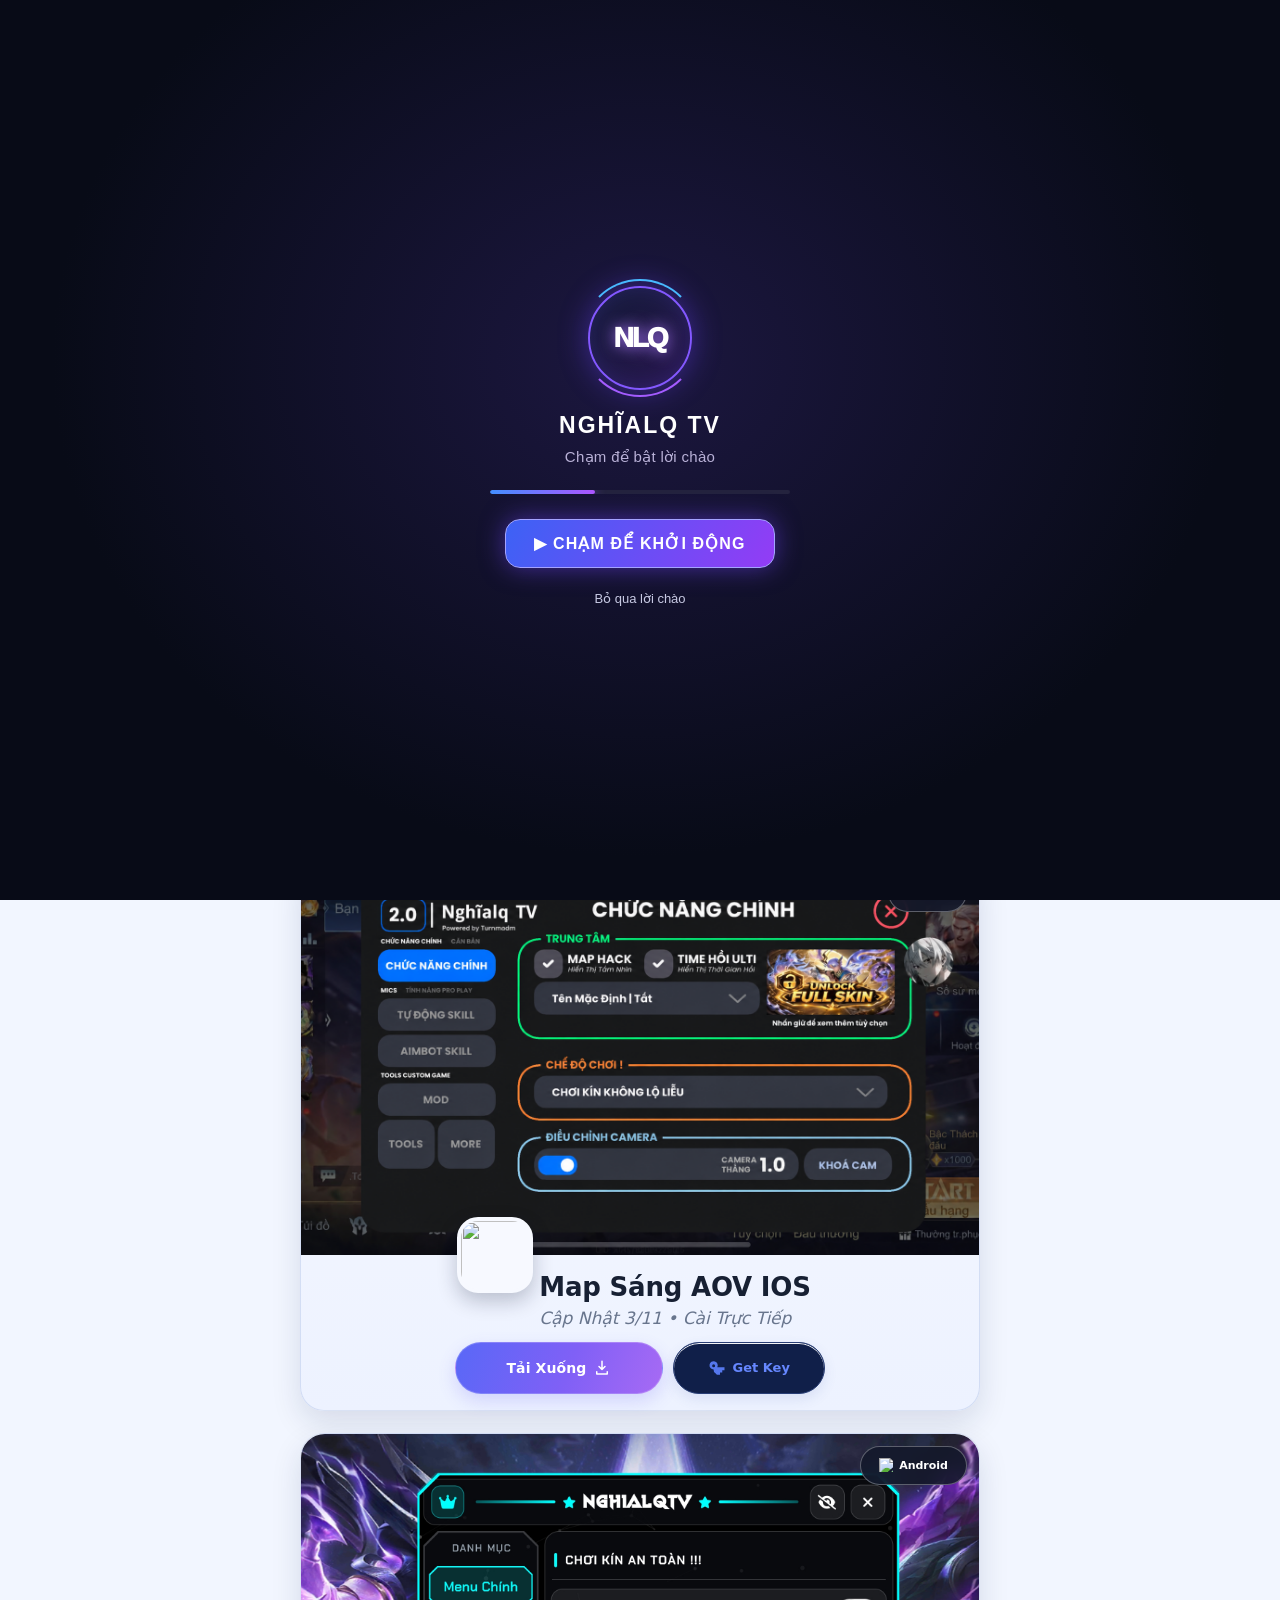
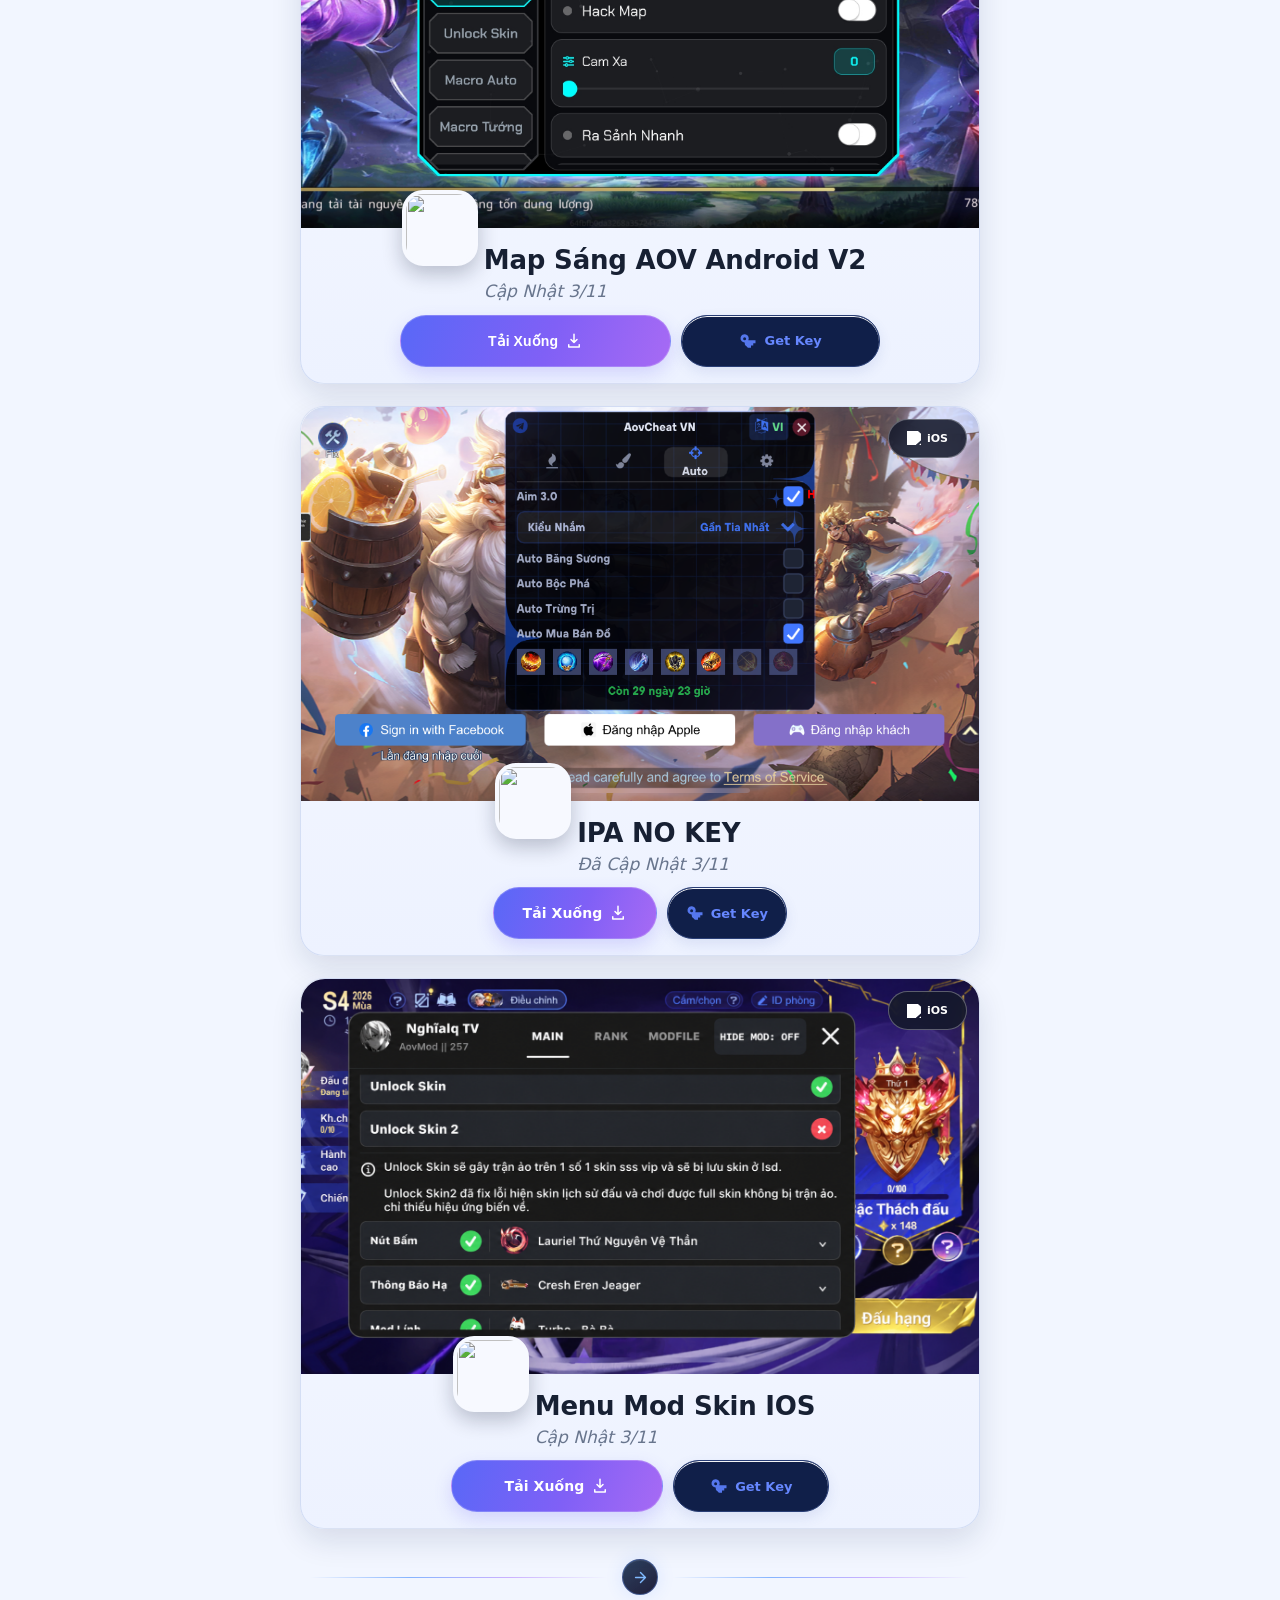
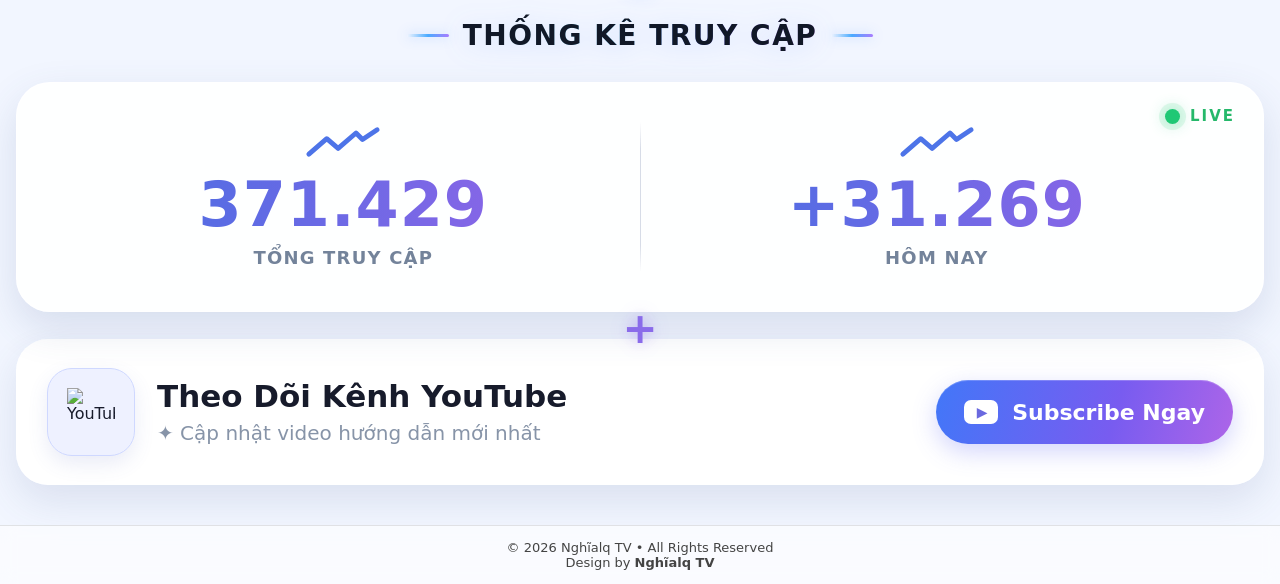
==== commit 35e70def: "Add files via upload" ====
--- a/index.html
+++ b/index.html
@@ -623,7 +623,7 @@
     </div>
     <div class="youtube-follow-info">
       <strong>Theo Dõi Kênh YouTube</strong>
-      <span>Cập nhật video hướng dẫn mới nhất</span>
+      <span>✦ Cập nhật video hướng dẫn mới nhất</span>
     </div>
     <span class="youtube-subscribe">
       <span class="youtube-play">▶</span>
--- a/gaming-loader.css
+++ b/gaming-loader.css
@@ -1 +1,10 @@
-#gaming-load{position:fixed;inset:0;z-index:2147483000;display:grid;place-items:center;background:radial-gradient(ellipse at 50% 40%,#1c1740,#080b17 65%);color:#fff;font-family:Inter,Arial,sans-serif;transition:opacity .35s,visibility .35s}#gaming-load.done{opacity:0;visibility:hidden;pointer-events:none}.gaming-load-core{text-align:center;width:min(300px,80vw)}.gaming-load-mark{position:relative;display:grid;place-items:center;width:86px;height:86px;margin:0 auto 22px;border:2px solid #8358ff;border-radius:24px;box-shadow:0 0 30px #6c45ff70,inset 0 0 20px #4839b04d;animation:gaming-float 1.7s ease-in-out infinite}.gaming-load-mark:before{content:"";position:absolute;inset:-9px;border:2px solid transparent;border-top-color:#48baff;border-bottom-color:#a45cff;border-radius:29px;animation:gaming-spin 1.5s linear infinite}.gaming-load-mark svg{width:43px;height:43px;filter:drop-shadow(0 0 9px #a985ff)}.gaming-load-title{font-size:23px;font-weight:900;letter-spacing:2px}.gaming-load-caption{margin-top:9px;font-size:12px;color:#aab1d2;letter-spacing:2px;text-transform:uppercase}.gaming-load-track{height:4px;margin-top:24px;border-radius:9px;background:#24233e;overflow:hidden}.gaming-load-track span{display:block;height:100%;width:35%;border-radius:9px;background:linear-gradient(90deg,#438fff,#ad56ff);box-shadow:0 0 12px #835aff;animation:gaming-progress 1.15s ease-in-out infinite}@keyframes gaming-spin{to{transform:rotate(360deg)}}@keyframes gaming-float{50%{transform:translateY(-5px)}}@keyframes gaming-progress{0%{transform:translateX(-110%)}100%{transform:translateX(390%)}}@media(prefers-reduced-motion:reduce){#gaming-load *,#gaming-load *:before{animation:none!important}}+#gaming-load{position:fixed;inset:0;z-index:2147483000;display:grid;place-items:center;background:radial-gradient(ellipse at 50% 40%,#1c1740,#080b17 65%);color:#fff;font-family:Inter,Arial,sans-serif;transition:opacity .35s,visibility .35s}#gaming-load.done{opacity:0;visibility:hidden;pointer-events:none}.gaming-load-core{text-align:center;width:min(300px,80vw)}.gaming-load-mark{position:relative;display:grid;place-items:center;width:86px;height:86px;margin:0 auto 22px;border:2px solid #8358ff;border-radius:24px;box-shadow:0 0 30px #6c45ff70,inset 0 0 20px #4839b04d;animation:gaming-float 1.7s ease-in-out infinite}.gaming-load-mark:before{content:"";position:absolute;inset:-9px;border:2px solid transparent;border-top-color:#48baff;border-bottom-color:#a45cff;border-radius:29px;animation:gaming-spin 1.5s linear infinite}.gaming-load-mark svg{width:43px;height:43px;filter:drop-shadow(0 0 9px #a985ff)}.gaming-load-title{font-size:23px;font-weight:900;letter-spacing:2px}.gaming-load-caption{margin-top:9px;font-size:12px;color:#aab1d2;letter-spacing:2px;text-transform:uppercase}.gaming-load-track{height:4px;margin-top:24px;border-radius:9px;background:#24233e;overflow:hidden}.gaming-load-track span{display:block;height:100%;width:35%;border-radius:9px;background:linear-gradient(90deg,#438fff,#ad56ff);box-shadow:0 0 12px #835aff;animation:gaming-progress 1.15s ease-in-out infinite}@keyframes gaming-spin{to{transform:rotate(360deg)}}@keyframes gaming-float{50%{transform:translateY(-5px)}}@keyframes gaming-progress{0%{transform:translateX(-110%)}100%{transform:translateX(390%)}}@media(prefers-reduced-motion:reduce){#gaming-load *,#gaming-load *:before{animation:none!important}}
+.gaming-load-mark{border-radius:50%;width:100px;height:100px;background:linear-gradient(145deg,#141b38,#291750)}.gaming-load-mark:before{border-radius:50%;inset:-9px}.gaming-load-mark span{font-size:28px;font-weight:1000;letter-spacing:-2px;color:#fff;text-shadow:0 0 15px #ad79ff}.gaming-load-caption{font-size:15px;letter-spacing:.3px;text-transform:none;color:#b9b1d7}
+/* Voice greeting controls */
+#gaming-load .gaming-start-btn{display:block;margin:25px auto 0;padding:14px 28px;border:1px solid #a4a3ff;border-radius:15px;background:linear-gradient(120deg,#3c62f5,#933cf5);box-shadow:0 0 25px #7245ff80;color:#fff;font-size:16px;font-weight:800;letter-spacing:.07em;cursor:pointer}
+#gaming-load .gaming-start-btn:disabled{opacity:.65;cursor:wait}
+#gaming-load .gaming-skip-btn{display:block;margin:14px auto 0;padding:9px 14px;border:0;background:transparent;color:#c7c9e3;font-size:13px;cursor:pointer}
+/* V7: only show the gesture button when voice needs unlocking */
+#gaming-load .gaming-start-btn[hidden]{display:none!important}
+#gaming-load .gaming-start-btn:not([hidden]){animation:gaming-pulse 1.7s ease-in-out infinite}
+@keyframes gaming-pulse{50%{box-shadow:0 0 38px #8458ffbb;transform:translateY(-2px)}}
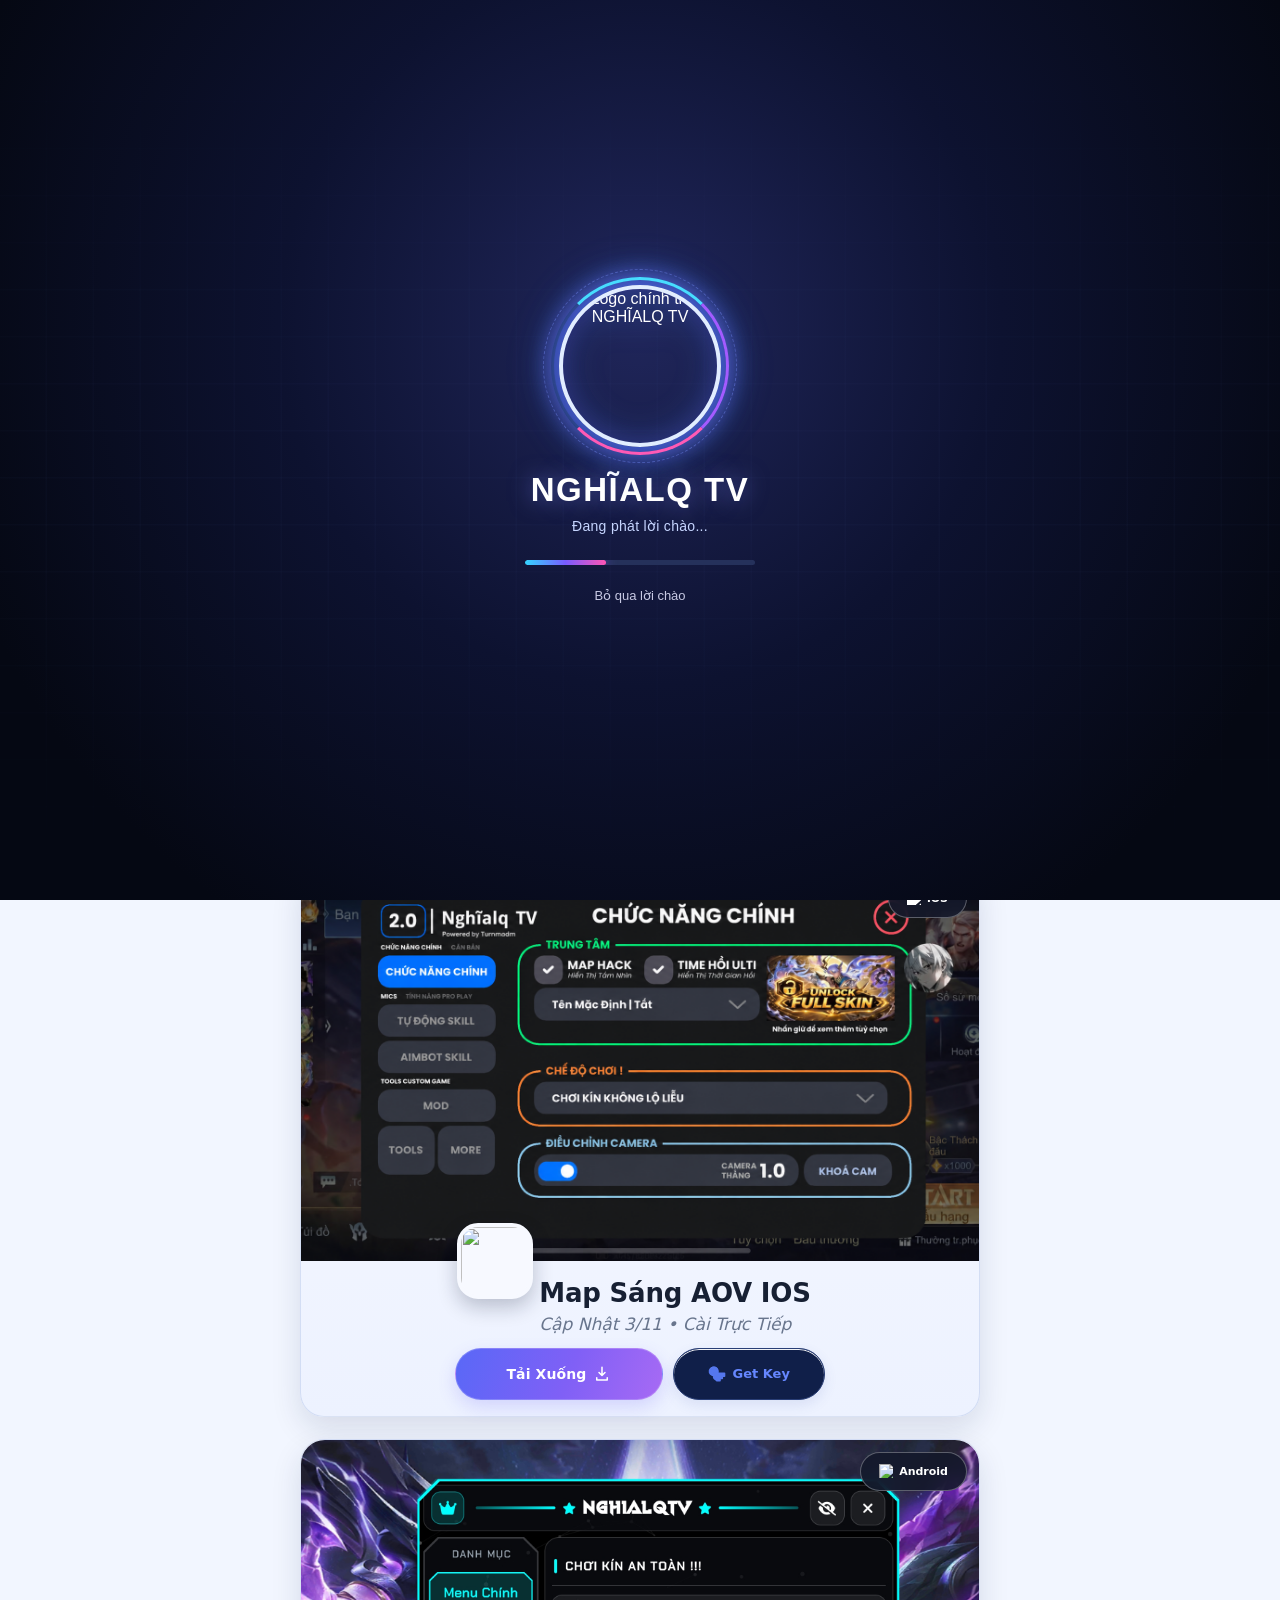
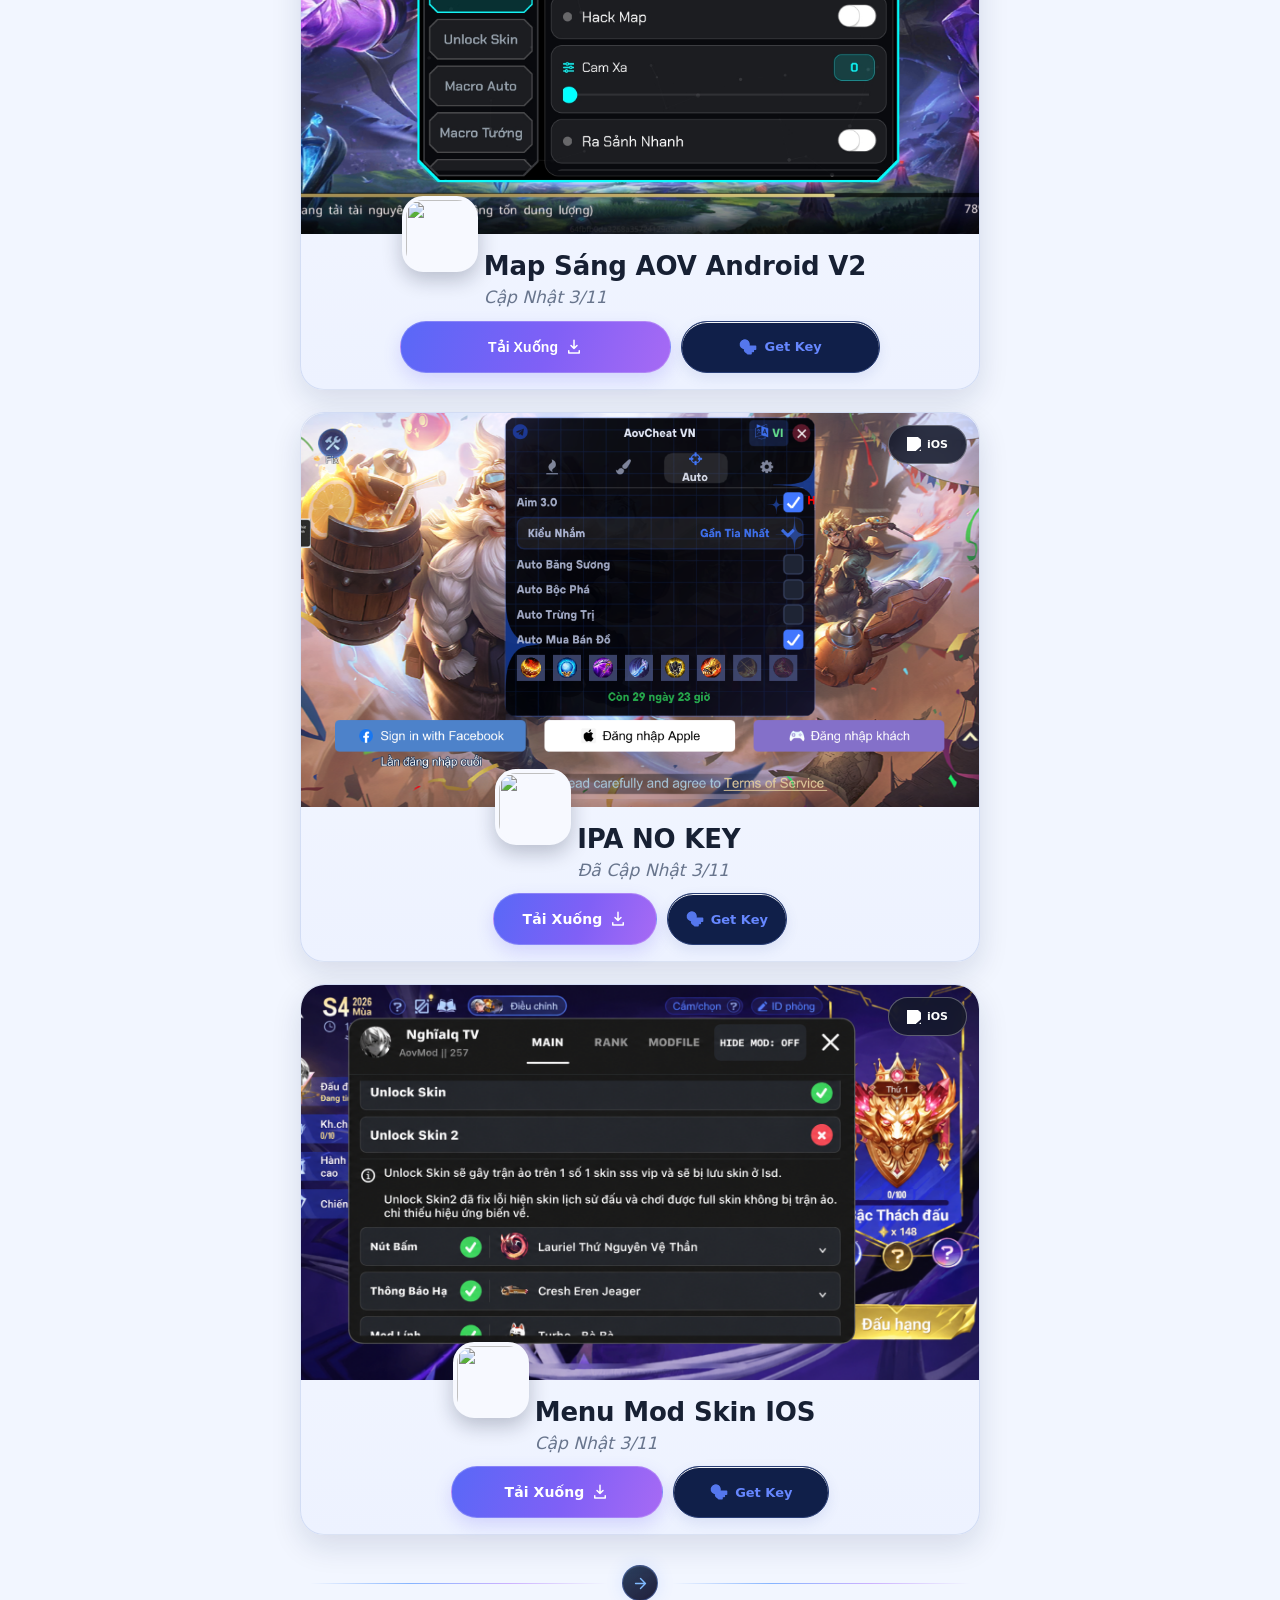
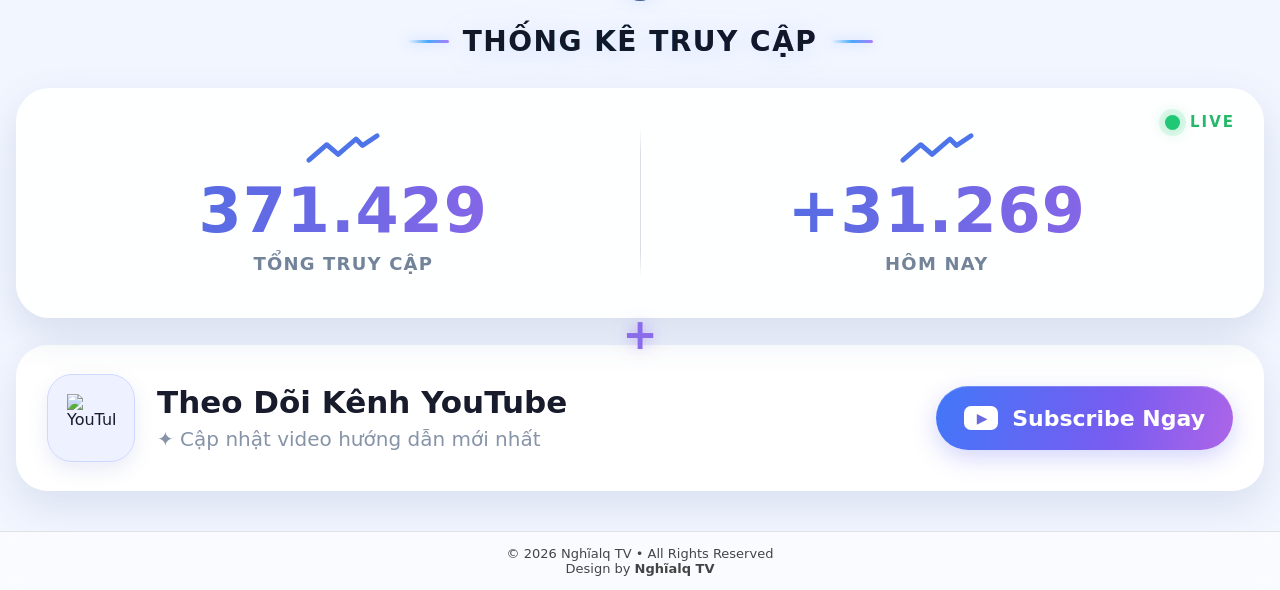
==== commit f66612e9: "Add files via upload" ====
--- a/index.html
+++ b/index.html
@@ -535,7 +535,7 @@
 }
 </style>
 <link rel="stylesheet" href="gaming-loader.css">
-</head>
+<link rel="stylesheet" href="gaming-v9.css?v=9"></head>
 <body>
 
 <!-- nội dung web -->
@@ -679,7 +679,7 @@
       </button>
 
       <button type="button" class="android-choice-option key" data-android-action="key">
-        <span class="android-option-icon">⚿</span>
+        <span class="android-option-icon"><img src="assets/icons/key-neon.svg" alt="" width="26" height="26"></span>
         <span>Get Key Free</span>
       </button>
     </div>
--- a/gaming-loader.css
+++ b/gaming-loader.css
@@ -8,3 +8,8 @@
 #gaming-load .gaming-start-btn[hidden]{display:none!important}
 #gaming-load .gaming-start-btn:not([hidden]){animation:gaming-pulse 1.7s ease-in-out infinite}
 @keyframes gaming-pulse{50%{box-shadow:0 0 38px #8458ffbb;transform:translateY(-2px)}}
+
+/* V8: official channel logo on startup */
+#gaming-load .gaming-load-mark{width:132px;height:132px;border-radius:50%;overflow:visible;background:#10142c}
+#gaming-load .gaming-load-mark:before{border-radius:50%}
+#gaming-load .gaming-load-mark img{display:block;width:100%;height:100%;object-fit:cover;border-radius:50%;border:3px solid #a18aff;box-shadow:0 0 26px #8358ff80}
--- a/gaming-v9.css
+++ b/gaming-v9.css
@@ -0,0 +1,43 @@
+/* NGHIALQ TV V9: refined logo, pack cards and key artwork */
+:root{--v9-blue:#4bc7ff;--v9-violet:#9c56ff;--v9-pink:#ff4caa}
+#gaming-load{background:radial-gradient(circle at 50% 36%,#20265b 0%,#0d1230 42%,#050813 83%)}
+#gaming-load::before{content:"";position:absolute;inset:0;pointer-events:none;opacity:.3;background:repeating-linear-gradient(0deg,transparent 0 45px,#83a6ff14 46px 47px),repeating-linear-gradient(90deg,transparent 0 45px,#83a6ff14 46px 47px);mask-image:linear-gradient(transparent,#000 55%,transparent)}
+#gaming-load .gaming-load-core{position:relative;z-index:1;width:min(360px,88vw)}
+#gaming-load .gaming-load-mark{width:154px;height:154px;margin-bottom:28px;border:0;background:transparent;filter:drop-shadow(0 0 16px #4f8cff70);animation:gaming-float 2.8s ease-in-out infinite}
+#gaming-load .gaming-load-mark::before{inset:-12px;border:3px solid transparent;border-top-color:#47dcff;border-right-color:#a35bff;border-bottom-color:#ff5ab6;border-radius:50%;animation:gaming-spin 3s linear infinite;box-shadow:0 0 24px #7861ff65}
+#gaming-load .gaming-load-mark::after{content:"";position:absolute;inset:-20px;border:1px dashed #7a90ff65;border-radius:50%;animation:gaming-spin 11s linear infinite reverse}
+#gaming-load .gaming-load-mark img{border:4px solid #e1edff;box-shadow:0 0 0 5px #575fff4d,0 0 35px #4baeff95;object-fit:cover}
+#gaming-load .gaming-load-title{font-size:clamp(24px,6vw,33px);letter-spacing:1.5px;text-shadow:0 0 22px #7f8bff88}
+#gaming-load .gaming-load-caption{color:#c6d5ff;font-size:14px}
+#gaming-load .gaming-load-track{height:5px;margin:26px auto 0;max-width:230px;background:#25315b}
+#gaming-load .gaming-load-track span{background:linear-gradient(90deg,#34d5ff,#785cff,#ff55b5)}
+/* Main channel logo halo */
+.site-logo{border-radius:50%!important;border:3px solid #e5f2ff!important;box-shadow:0 0 0 5px #6e73ff45,0 0 22px #48b9ff85,0 0 45px #9554ff4d!important;animation:v9LogoBreath 3.4s ease-in-out infinite}
+@keyframes v9LogoBreath{50%{box-shadow:0 0 0 7px #7c66ff65,0 0 32px #59d9ffb0,0 0 55px #ad5cff7a}}
+/* key artwork and tile: don't replace link or click behavior */
+img[src$="mua-key.png"],img[src$="key.png"]{border-radius:17px;filter:drop-shadow(0 0 9px #ffba4d75)}
+a:has(img[src$="mua-key.png"]),button:has(img[src$="mua-key.png"]),a:has(img[src$="key.png"]),button:has(img[src$="key.png"]){border-color:#ffcb6680!important;box-shadow:inset 0 0 16px #ffb54c1b,0 0 15px #f8b34435!important}
+/* mod pack visual redesign */
+body.v9-packs{background:radial-gradient(ellipse at 50% 0%,#1a2457 0%,#0b1027 38%,#070b19 85%);background-attachment:fixed}
+.v9-packs .page{max-width:980px}
+.v9-packs .back{background:#111d3c;border-color:#668dff70;box-shadow:0 0 15px #5e75ff33;transition:transform .2s,box-shadow .2s}
+.v9-packs .back:hover{transform:translateX(-3px);box-shadow:0 0 25px #617dff77}
+.v9-packs .hero{padding:20px 0 30px}
+.v9-packs .hero h1{font-weight:900;letter-spacing:.5px;text-shadow:0 0 22px #6885ff70}
+.v9-packs .pack-logo{padding:7px;width:52px;height:52px;border-radius:16px;background:linear-gradient(135deg,#ff3c9e,#7657ff);box-shadow:0 0 23px #ed4cff60}
+.v9-packs .hero-hot{box-shadow:0 0 16px #ff338a6b;animation:v9Hot 2.3s ease-in-out infinite}
+@keyframes v9Hot{50%{box-shadow:0 0 28px #ff338a9c}}
+.v9-packs .packs{gap:22px}
+.v9-packs .modpack-card{position:relative;isolation:isolate;padding:15px;gap:16px;border:1px solid #6379d988;border-radius:26px;background:linear-gradient(145deg,#182651,#121932 55%,#171331);box-shadow:0 14px 38px #0008,0 0 24px #5664ff20;transition:transform .25s,box-shadow .25s,border-color .25s}
+.v9-packs .modpack-card::before{content:"";position:absolute;inset:0;pointer-events:none;border-radius:inherit;background:linear-gradient(125deg,#64d9ff20,transparent 36%,transparent 70%,#a65cff20);z-index:-1}
+.v9-packs .modpack-card:hover{transform:translateY(-4px);border-color:#aa82ff;box-shadow:0 20px 45px #000a,0 0 30px #745dff4d}
+.v9-packs .modpack-thumb-wrap{border-radius:19px;border:1px solid #79b6ff88;box-shadow:0 0 20px #467dff29;aspect-ratio:16/8.5}
+.v9-packs .modpack-thumb{transition:transform .45s}
+.v9-packs .modpack-card:hover .modpack-thumb{transform:scale(1.035)}
+.v9-packs .modpack-name{font-weight:850;color:#fff}
+.v9-packs .modpack-download{background:linear-gradient(125deg,#fa4d9c,#b449ef);border:1px solid #ffa0d4;box-shadow:0 0 19px #f44a9b55;transition:transform .2s,filter .2s,box-shadow .2s}
+.v9-packs .modpack-download:hover{filter:brightness(1.12);transform:translateY(-2px);box-shadow:0 0 30px #f44a9b9a}
+.v9-packs .pack-platform{background:#182950;border-color:#5271ae}
+.v9-packs .modpack-download-count{border-color:#5279cb!important;background:#182b54!important}
+@media(max-width:480px){.v9-packs .modpack-card{padding:12px;border-radius:23px}.v9-packs .hero{padding:18px 0 24px}.v9-packs .modpack-info{align-items:flex-end}.v9-packs .modpack-download{min-width:100px;width:100px}}
+@media(prefers-reduced-motion:reduce){.site-logo,.v9-packs .hero-hot{animation:none!important}.v9-packs .modpack-card,.v9-packs .modpack-thumb{transition:none!important}}
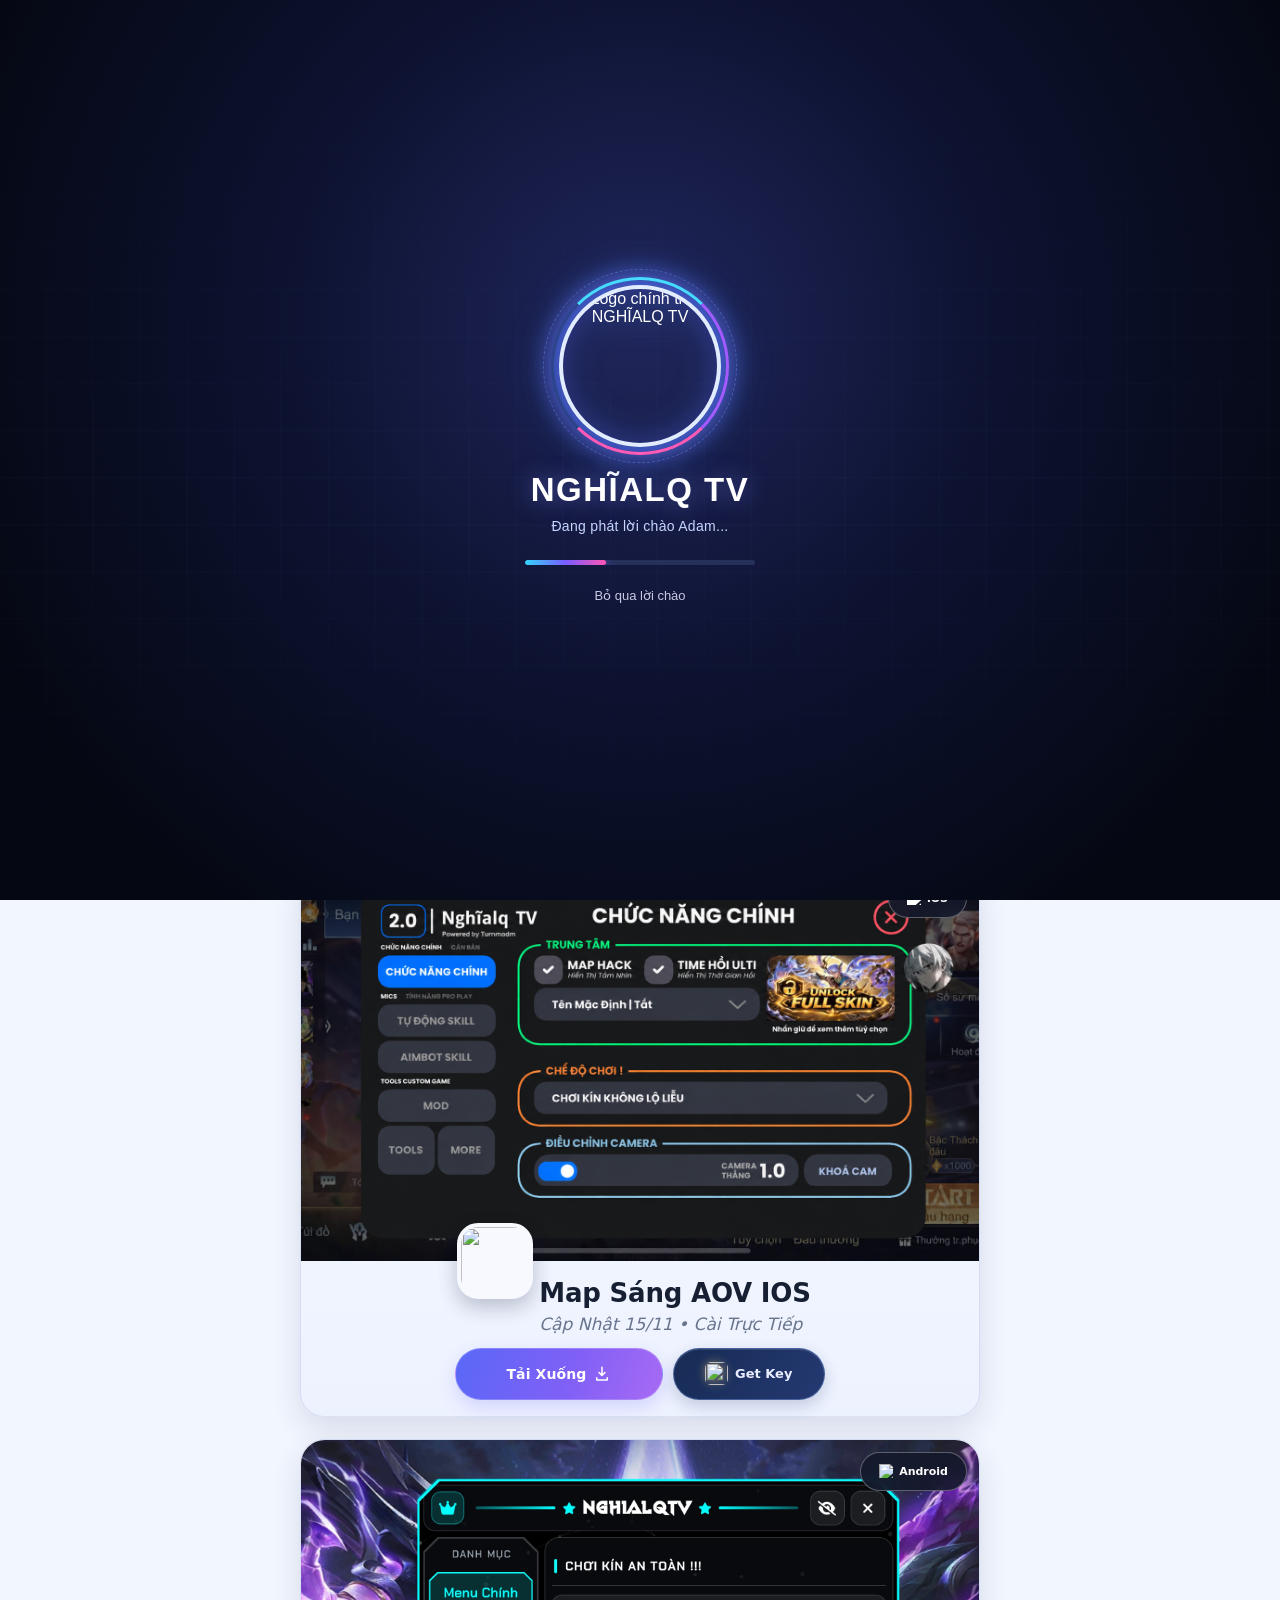
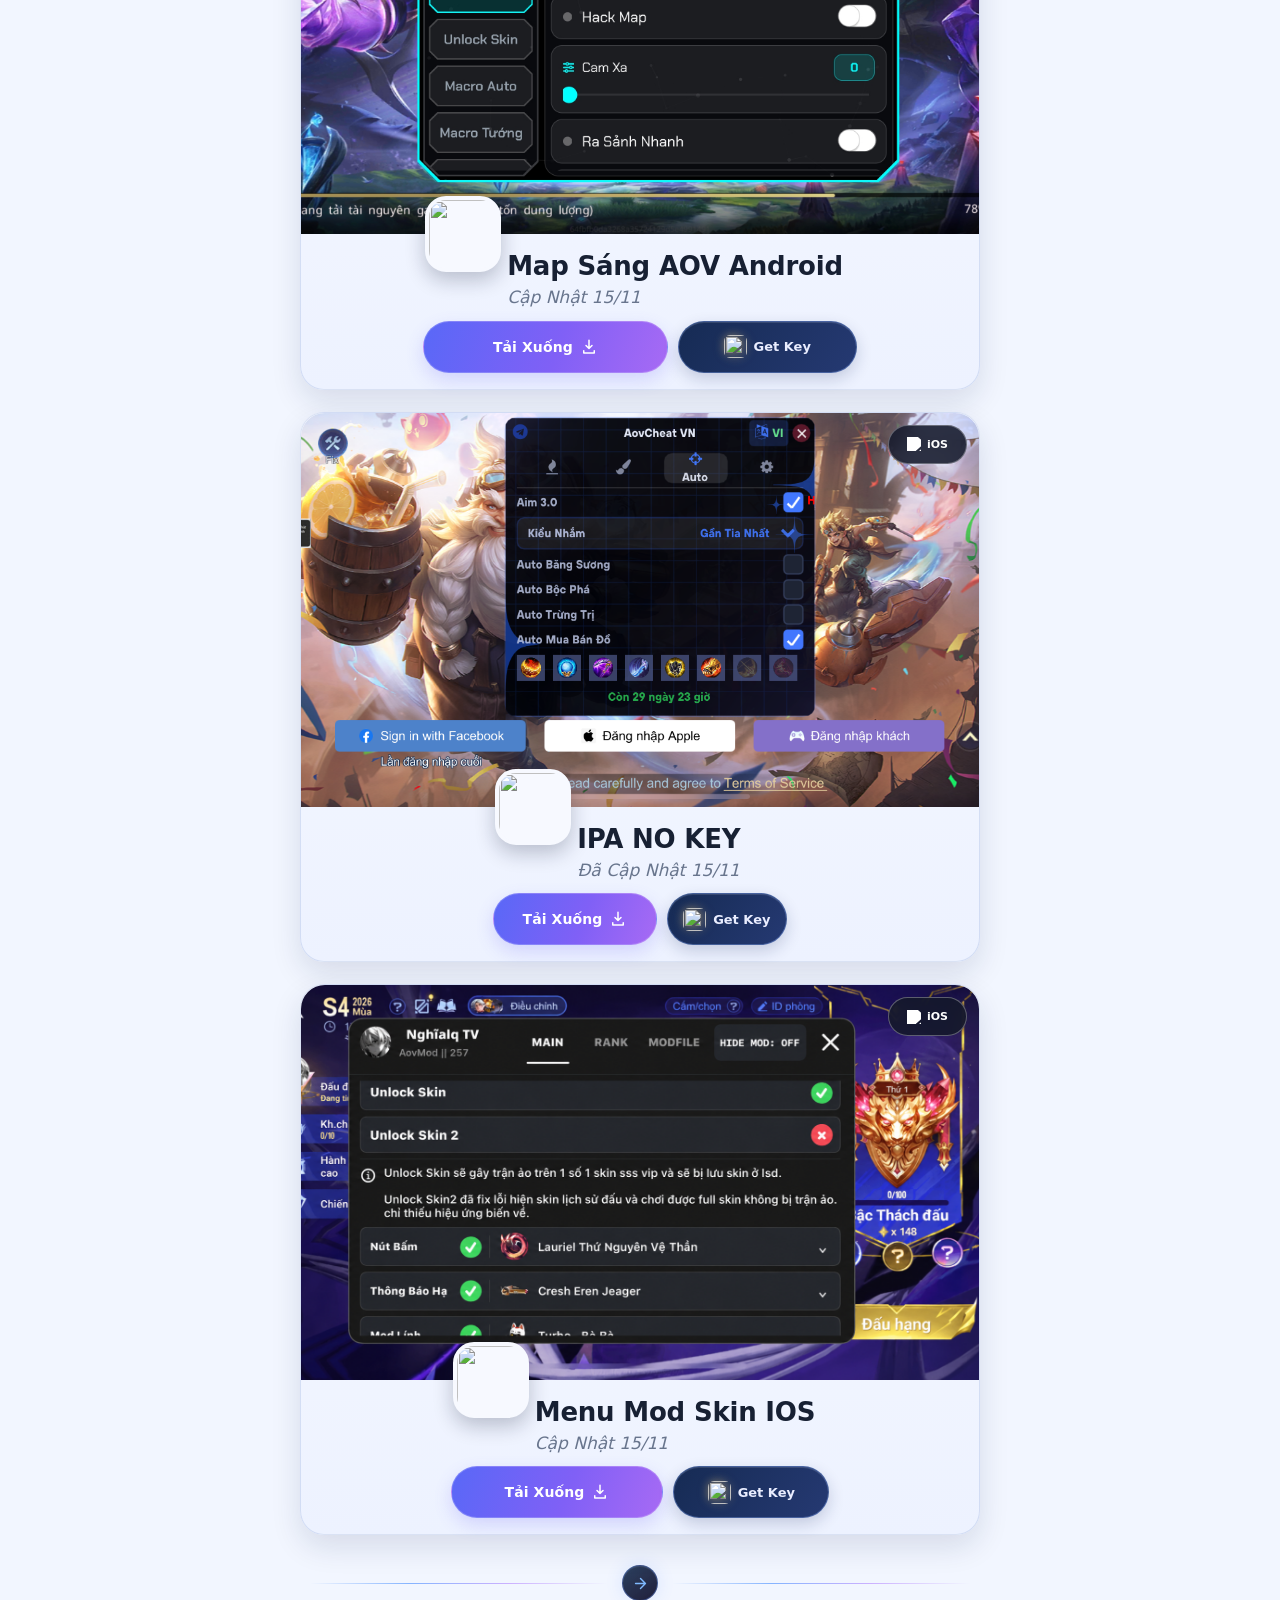
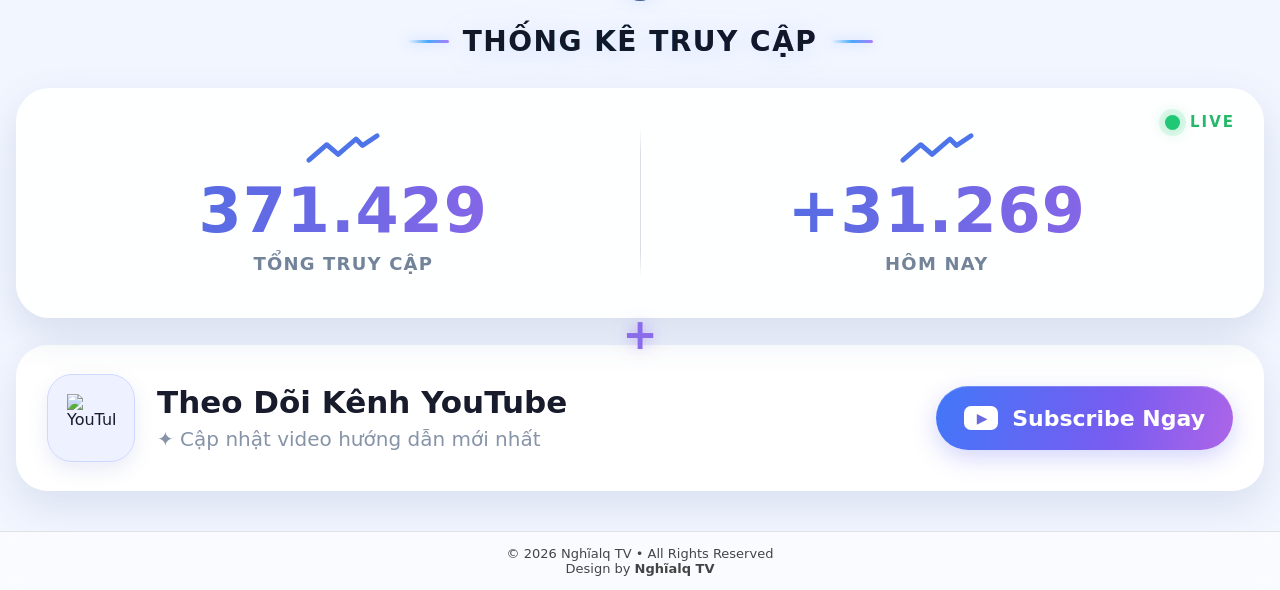
==== commit 2c920066: "Add files via upload" ====
--- a/index.html
+++ b/index.html
@@ -535,7 +535,8 @@
 }
 </style>
 <link rel="stylesheet" href="gaming-loader.css">
-<link rel="stylesheet" href="gaming-v9.css?v=9"></head>
+<link rel="stylesheet" href="gaming-v9.css?v=9">
+<link rel="stylesheet" href="key-refresh.css?v=20261115"></head>
 <body>
 
 <!-- nội dung web -->
@@ -679,7 +680,7 @@
       </button>
 
       <button type="button" class="android-choice-option key" data-android-action="key">
-        <span class="android-option-icon"><img src="assets/icons/key-neon.svg" alt="" width="26" height="26"></span>
+        <span class="android-option-icon"><img src="assets/icons/key-premium.svg" alt="" width="26" height="26"></span>
         <span>Get Key Free</span>
       </button>
     </div>
--- a/key-refresh.css
+++ b/key-refresh.css
@@ -0,0 +1,39 @@
+/* Refresh icon Get Key ở trang chủ; tách riêng để dễ cập nhật và không đổi layout cũ. */
+#apps .app-card-redesigned .app-actions .app-action-key{
+  background:linear-gradient(125deg,#162b54,#253972) !important;
+  border:1px solid rgba(134,171,247,.38) !important;
+  color:#e9edff !important;
+  box-shadow:0 6px 16px rgba(14,34,85,.19),inset 0 1px rgba(255,255,255,.12) !important;
+  transition:filter .2s ease,box-shadow .2s ease !important;
+}
+#apps .app-card-redesigned .app-actions .app-action-key:hover{
+  filter:brightness(1.12) !important;
+  box-shadow:0 9px 23px rgba(53,86,173,.33) !important;
+}
+#apps .app-card-redesigned .app-actions .app-key-icon,
+#apps .app-card-redesigned .app-actions .app-key-icon img{
+  display:inline-flex !important;
+  flex:0 0 23px !important;
+  width:23px !important;
+  min-width:23px !important;
+  max-width:23px !important;
+  height:23px !important;
+  min-height:23px !important;
+  max-height:23px !important;
+  align-items:center !important;
+  justify-content:center !important;
+  object-fit:contain !important;
+  border-radius:6px !important;
+  padding:0 !important;
+  margin:0 !important;
+  filter:drop-shadow(0 0 5px rgba(245,205,115,.28));
+}
+#android-choice-modal .android-choice-option.key .android-option-icon img{width:31px !important;height:31px !important;object-fit:contain;border-radius:8px}
+@media(max-width:430px){
+  #apps .app-card-redesigned .app-actions .app-key-icon,
+  #apps .app-card-redesigned .app-actions .app-key-icon img{
+    width:20px !important;min-width:20px !important;max-width:20px !important;
+    height:20px !important;min-height:20px !important;max-height:20px !important;
+    flex-basis:20px !important;
+  }
+}
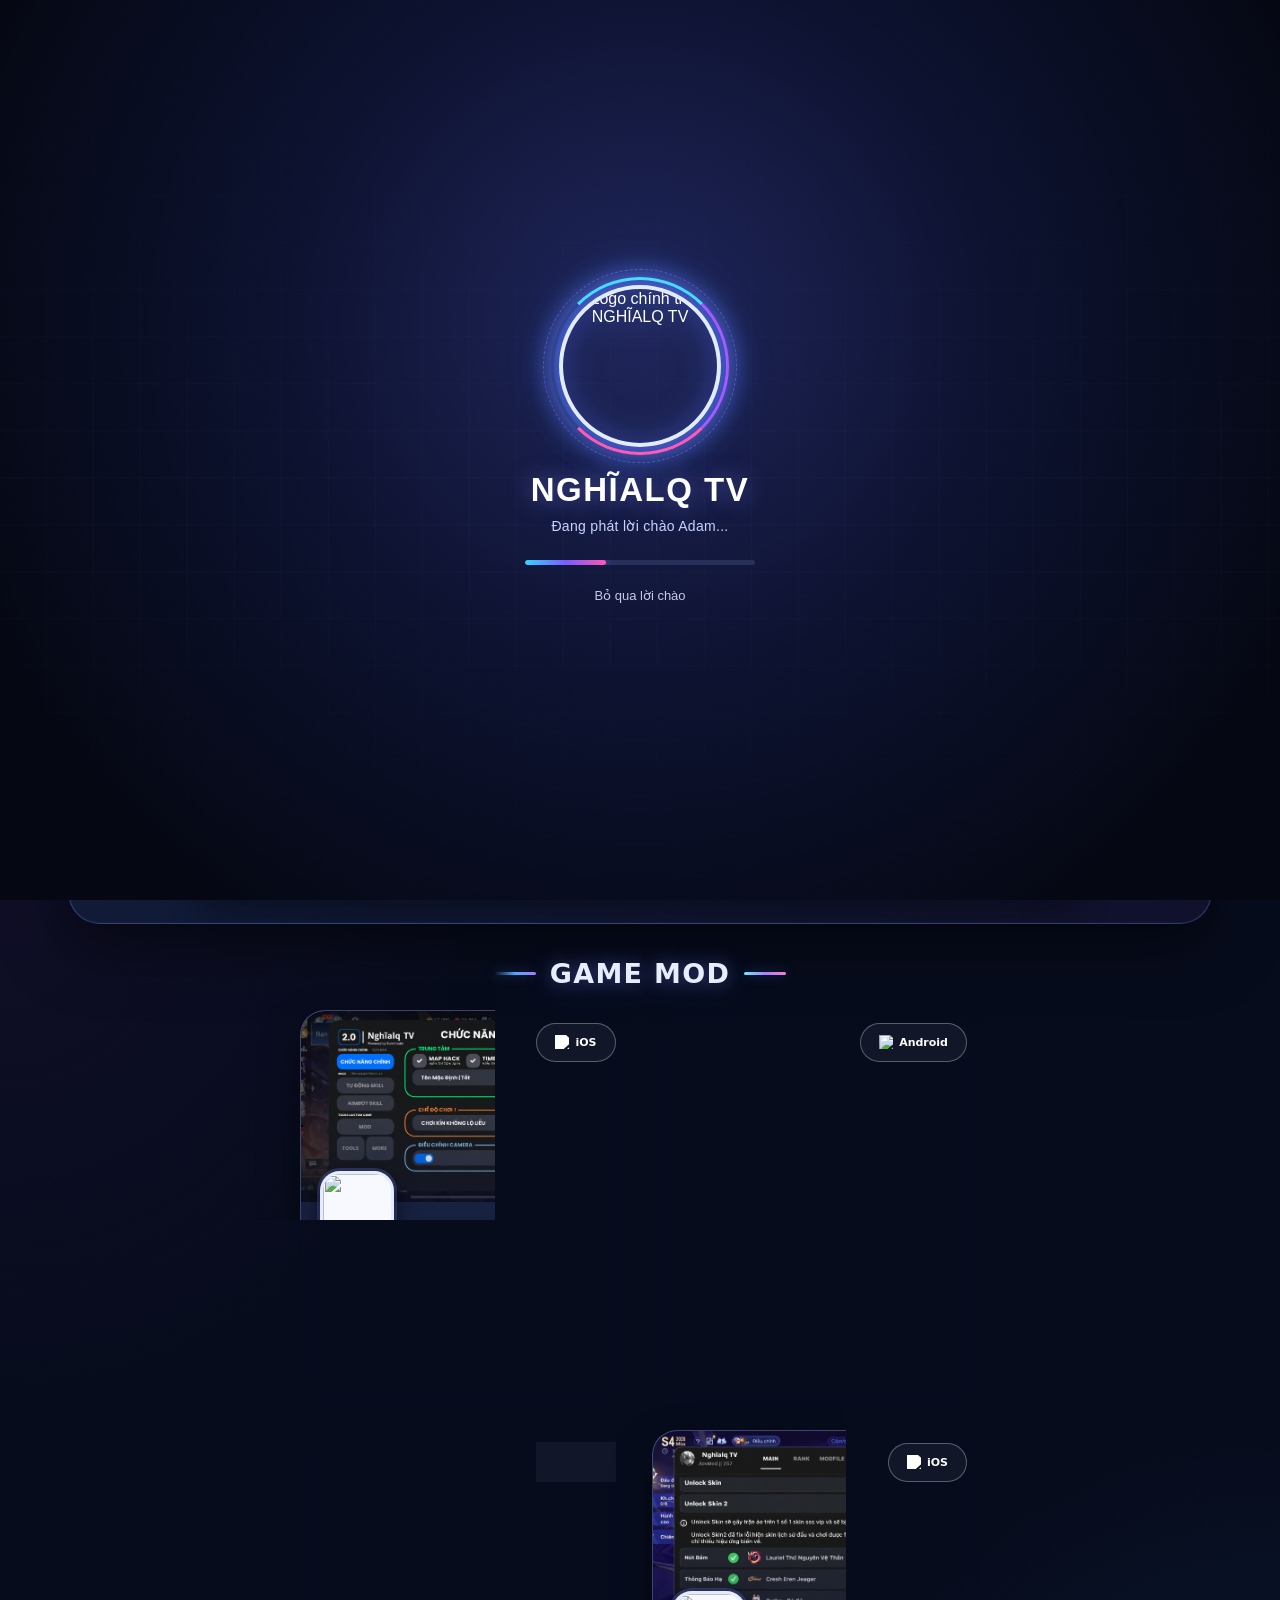
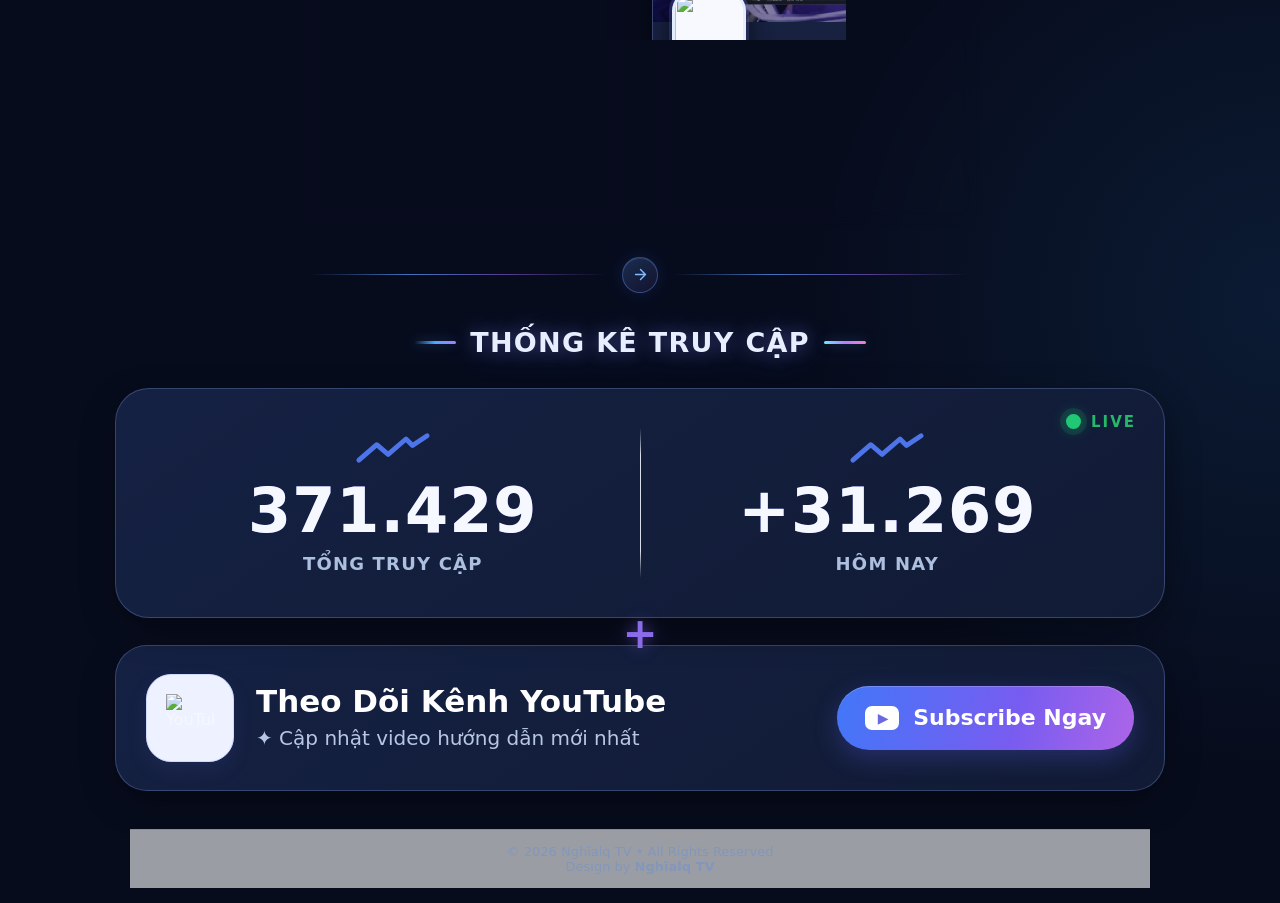
==== commit 1ecfd263: "Add files via upload" ====
--- a/index.html
+++ b/index.html
@@ -536,12 +536,16 @@
 </style>
 <link rel="stylesheet" href="gaming-loader.css">
 <link rel="stylesheet" href="gaming-v9.css?v=9">
-<link rel="stylesheet" href="key-refresh.css?v=20261115"></head>
+<link rel="stylesheet" href="key-refresh.css?v=20261115">
+<link rel="stylesheet" href="neon-home.css?v=20261115">
+<meta name="theme-color" content="#0a1127">
+</head>
 <body>
 
 <!-- nội dung web -->
 
 <header class="top">
+  <div class="neo-eyebrow"><span class="neo-dot" aria-hidden="true"></span> GAME MOD • MOD SKIN • NGHĨALQ TV</div>
   <div class="site-clock" aria-label="Giờ hiện tại">
     <span class="site-clock-label">GIỜ VIỆT NAM</span>
     <time id="live-clock" datetime="">--:--:--</time>
@@ -570,6 +574,11 @@
   <a data-tiktok-gate class="social yt" href="https://youtube.com/@cybermodpro?si=P8XXUTMsxFwHRDTD" target="_blank">
     <img src="assets/icons/youtube.png">
   </a>
+</div>
+<div class="neo-feature-line" aria-label="Điểm nổi bật">
+  <span><b>✦</b> GAME MOD</span>
+  <span><b>✦</b> MOD SKIN</span>
+  <span><b>✦</b> DOWNLOAD HUB</span>
 </div>
 <!-- 🔧 MOD SKIN BOX -->
 <div class="mod-box">
@@ -744,5 +753,6 @@
 
 
 <script src="gaming-loader.js"></script>
+<script src="snowfall.js?v=20261115"></script>
 </body>
 </html>
--- a/neon-home.css
+++ b/neon-home.css
@@ -0,0 +1,100 @@
+/* NGHIALQ TV / Neo Winter UI – visual-only layer, all JSON/link behavior unchanged. */
+:root{--neo-bg:#070c1d;--neo-pane:#121b37;--neo-line:rgba(130,156,250,.23);--neo-text:#f5f7ff;--neo-muted:#a5b4d2;--neo-cyan:#6ae8fb;--neo-purple:#b18cff;--neo-pink:#fc6bcb}
+html{scroll-behavior:smooth;scrollbar-color:#465684 #090e20}
+body,body.dark{background:radial-gradient(ellipse 780px 560px at 50% -100px,#23366b 0%,transparent 74%),radial-gradient(ellipse 640px 650px at 0% 36%,#20133a55,transparent 75%),radial-gradient(ellipse 650px 640px at 100% 76%,#12355a5c,transparent 72%),#070c1d!important;color:var(--neo-text)!important;overflow-x:hidden}
+body.dark{background:radial-gradient(ellipse 780px 560px at 50% -100px,#161f4c 0%,transparent 74%),radial-gradient(ellipse 640px 650px at 0% 36%,#190e3155,transparent 75%),#050813!important}
+body::before{content:"";position:fixed;inset:0;z-index:0;pointer-events:none;opacity:.12;background-image:linear-gradient(#9ba9ff24 1px,transparent 1px),linear-gradient(90deg,#9ba9ff24 1px,transparent 1px);background-size:46px 46px;mask-image:linear-gradient(#000,transparent 80%)}
+body > :not(.neo-snow-canvas):not(.neo-snow-switch){position:relative}
+/* Never interfere with existing fixed overlays/menus. */
+#page-loader,#website-directory-overlay,#admin-promo-overlay,#preview-modal,#image-lightbox,#android-choice-modal,#map-warning-modal{position:fixed!important}
+.top{position:relative!important;isolation:isolate;max-width:1050px;margin:84px auto 33px!important;padding:31px clamp(15px,4.6vw,46px) 28px!important;border:1px solid #779cff45;border-radius:32px;background:radial-gradient(ellipse at 49% 0%,#3152a02f,transparent 66%),linear-gradient(135deg,#172448eb,#101a35ed 56%,#12122ded)!important;box-shadow:0 20px 65px #0008,0 0 0 1px #ffffff06 inset;overflow:hidden}
+.top:before{content:"";position:absolute;inset:0 0 auto;height:3px;background:linear-gradient(90deg,transparent,#5fe4ff 23%,#aa79ff 50%,#fa79c1 78%,transparent);opacity:.95}
+.top:after{content:"";position:absolute;right:-112px;top:-165px;width:360px;height:360px;border:1px solid #80a9ff25;border-radius:50%;box-shadow:0 0 0 50px #919bff09,0 0 0 105px #c88bff06;pointer-events:none;z-index:-1}
+.neo-eyebrow{display:inline-flex;align-items:center;gap:9px;margin:1px auto 22px;border:1px solid #80baff58;border-radius:999px;background:#1f366091;color:#c2eaff;font-size:10px;letter-spacing:2px;font-weight:900;padding:9px 13px;text-transform:uppercase}
+.neo-eyebrow .neo-dot,.neo-status-dot{display:inline-block;width:8px;height:8px;flex:0 0 8px;background:#55efc6;border-radius:50%;box-shadow:0 0 0 4px #38e3ab17,0 0 14px #38e3aba2;animation:neoDot 2.8s ease-in-out infinite}
+.top>.site-logo{position:relative;display:block;margin:0 auto 18px!important;width:106px!important;height:106px!important;border:4px solid #d8e9ff!important;box-shadow:0 0 0 8px #6684ff28,0 16px 36px #000a,0 0 32px #5c91ff75!important}
+.top .username.brand-title{margin:6px auto 5px!important;line-height:1.25!important;font-size:clamp(30px,5.7vw,51px)!important;letter-spacing:-1px!important}
+.top .username.brand-title .brand-text{background:linear-gradient(100deg,#fff 5%,#d5e6ff 28%,#8beaff 48%,#ba99ff 75%,#fff 98%);background-size:220% auto;-webkit-background-clip:text;background-clip:text;color:transparent!important;animation:neoTextShine 8s linear infinite;text-shadow:none!important;filter:drop-shadow(0 0 12px #6e81ff55)}
+.top .site-intro{margin:3px auto 13px!important;padding:0 14px!important;min-height:35px!important}
+.top .site-intro-title.intro-animated{color:#c6d3ee!important;text-shadow:none!important;letter-spacing:.4px!important;font-size:clamp(12px,3vw,16px)!important}
+.top .socials{display:flex!important;align-items:center!important;justify-content:center!important;gap:13px!important;margin:15px auto 23px!important}
+.top .socials .social{border:1px solid #a5c6ff55!important;border-radius:16px!important;background:#22365b88!important;box-shadow:0 6px 20px #0004!important;transition:transform .25s,box-shadow .25s!important}
+.top .socials .social:hover{transform:translateY(-4px)!important;box-shadow:0 9px 26px #529cff4d!important}
+.neo-feature-line{display:flex;justify-content:center;align-items:center;gap:10px;flex-wrap:wrap;margin:0 auto 24px;color:#a9badd;font-size:11px;font-weight:750;letter-spacing:.3px}
+.neo-feature-line span{display:inline-flex;align-items:center;gap:7px;background:#09152b91;border:1px solid #6c92df3b;padding:7px 11px;border-radius:99px}
+.neo-feature-line b{color:#76dffe;font-size:10px}
+/* Fixed utilities: compact on phones, keep old clock and light/dark behavior. */
+.site-clock{top:15px!important;left:max(12px,calc((100vw - 1050px)/2))!important;right:auto!important;padding:0 14px!important;min-height:44px!important;z-index:9990!important;border:1px solid #8eb4ff53!important;background:#0d1731ea!important;backdrop-filter:blur(14px);box-shadow:0 7px 24px #0006!important}
+.site-clock #live-clock{color:#f4f8ff!important}
+.dark-toggle{top:15px!important;right:max(12px,calc((100vw - 1050px)/2))!important;width:46px!important;height:46px!important;border-radius:15px!important;border:1px solid #bcb4ff63!important;background:linear-gradient(145deg,#5a64e9,#7244d4)!important;z-index:9990!important;box-shadow:0 8px 24px #575cf95e!important}
+.neo-snow-switch{position:fixed;right:max(70px,calc((100vw - 1050px)/2 + 59px));top:15px;z-index:9990;width:46px;height:46px;display:grid;place-items:center;cursor:pointer;border:1px solid #8ab9ff69;border-radius:15px;background:linear-gradient(135deg,#123559,#182a50);color:#a5e7ff;font-size:21px;box-shadow:0 7px 22px #0005;transition:.2s}
+.neo-snow-switch:hover{filter:brightness(1.25);transform:translateY(-2px)}.neo-snow-switch[aria-pressed="false"]{color:#7c8ba9;filter:saturate(.5)}
+.neo-snow-canvas{position:fixed;inset:0;z-index:9;pointer-events:none;opacity:.72;max-width:100vw;max-height:100dvh}
+/* Component category: keep every link and source icon. */
+.top .mod-box{position:relative!important;width:min(840px,100%)!important;margin:18px auto 0!important;padding:22px!important;border:1px solid #6d8cff50!important;border-radius:25px!important;background:linear-gradient(145deg,#0e1833c9,#17234ac9)!important;box-shadow:inset 0 1px #ffffff16,0 16px 32px #0005!important;overflow:hidden}
+.top .mod-box:before{content:"";position:absolute;inset:0;pointer-events:none;background:radial-gradient(ellipse at 100% 0%,#c475f31c,transparent 55%)}
+.top .mod-box h3.mod-skin-title{margin:0 auto 18px!important;font-size:18px!important;letter-spacing:2px!important}
+.top .mod-options{display:grid!important;grid-template-columns:repeat(2,minmax(0,1fr))!important;gap:11px!important}
+.top .mod-item{position:relative;min-width:0!important;min-height:75px!important;border-radius:16px!important;border:1px solid #9caeff37!important;background:linear-gradient(140deg,#1e2d55d9,#17223fd9)!important;box-shadow:inset 0 1px #ffffff12,0 8px 18px #0003!important;transition:transform .23s,border-color .23s,box-shadow .23s!important}
+.top .mod-item:hover{transform:translateY(-3px)!important;border-color:#82bdff8a!important;box-shadow:0 11px 26px #4259a62d!important}
+.top .mod-item-icon{box-shadow:0 6px 17px #0006!important}
+.top .mod-item-text strong{color:#f3f6ff!important;font-size:clamp(13px,2vw,16px)!important}
+.top .mod-item.mod-pack-item{grid-column:1/-1!important;background:linear-gradient(115deg,#2e174d,#49245a 54%,#253c79)!important;border:1px solid #ed83fb76!important;box-shadow:0 8px 28px #d24eff1c,inset 0 1px #ffffff23!important}
+.top .mod-item.mod-pack-item:after{content:"";position:absolute;inset:1px;border-radius:inherit;pointer-events:none;background:linear-gradient(110deg,transparent 30%,#ffffff0c 50%,transparent 70%);background-size:220% auto;animation:neoSurfaceShine 8s linear infinite}
+/* Game mod catalogue */
+.section-title{position:relative;margin:34px auto 21px!important;max-width:1080px;color:#fff!important;font-size:clamp(20px,3.3vw,27px)!important;letter-spacing:1.3px!important}
+.section-title span{color:#f5f7ff!important;text-shadow:0 0 18px #7d92ff70!important}
+.section-title:after{background:linear-gradient(90deg,#6ceaff,#aa82ff,#fa7bcf)!important;height:3px!important}
+#apps{width:min(1070px,100%)!important;margin:0 auto!important;padding:0 16px!important;display:grid!important;grid-template-columns:repeat(2,minmax(0,1fr));align-items:stretch!important;gap:23px!important}
+#apps .app-card-redesigned{height:100%;isolation:isolate;display:flex!important;flex-direction:column!important;overflow:hidden!important;border-radius:25px!important;border:1px solid #91a9ee4c!important;background:linear-gradient(155deg,#18244b,#131a36 65%,#23183b)!important;box-shadow:0 16px 40px #0007,inset 0 1px #ffffff18!important;transition:transform .3s cubic-bezier(.2,.8,.2,1),border-color .3s,box-shadow .3s!important}
+#apps .app-card-redesigned:hover{transform:translateY(-5px)!important;border-color:#a59dffba!important;box-shadow:0 19px 45px #0009,0 0 28px #7669ff30!important}
+#apps .app-card-redesigned .app-banner{aspect-ratio:1.71/1!important;border-radius:24px 24px 0 0!important;overflow:hidden!important}
+#apps .app-card-redesigned .app-banner>img{object-fit:cover!important;transition:transform .65s ease!important}
+#apps .app-card-redesigned:hover .app-banner>img{transform:scale(1.05)}
+#apps .app-card-redesigned .app-banner:after{content:"";position:absolute;inset:55% 0 0;pointer-events:none;background:linear-gradient(transparent,#0d153b5a)}
+#apps .app-card-redesigned .app-card-body{flex:1;min-height:165px;padding:19px 17px 20px!important;background:linear-gradient(180deg,#172140,#141b36)!important}
+#apps .app-card-redesigned .card-main{min-height:78px!important;padding:0!important}
+#apps .app-card-redesigned .card-main > img.icon{top:-50px!important;left:2px!important;width:74px!important;height:74px!important;min-width:74px!important;border:3px solid #e3edff!important;border-radius:20px!important;box-shadow:0 7px 22px #000a,0 0 0 3px #7582ff4b!important}
+#apps .app-card-redesigned .card-main .info{padding-left:88px!important;justify-content:flex-start!important;padding-top:1px!important}
+#apps .app-card-redesigned .card-main .app-name{color:#f9faff!important;font-size:clamp(16px,2.35vw,22px)!important;letter-spacing:-.25px!important}
+#apps .app-card-redesigned .card-main .update-line{color:#aabbdc!important;font-size:clamp(12px,1.55vw,14px)!important;line-height:1.4!important}
+#apps .app-card-redesigned .app-actions{margin-top:auto!important;padding-top:13px!important;gap:10px!important;grid-template-columns:minmax(0,1.5fr) minmax(0,1fr)!important}
+#apps .app-card-redesigned .app-actions > .app-action{height:51px!important;min-height:51px!important;max-height:51px!important;border-radius:14px!important;box-shadow:0 9px 21px #0003!important;transition:filter .2s,box-shadow .2s,transform .2s!important}
+#apps .app-card-redesigned .app-actions > .app-action:hover{transform:translateY(-2px)!important;filter:brightness(1.09)!important}
+#apps .app-card-redesigned .app-actions .app-action-download{background:linear-gradient(110deg,#427afa,#8759f0 70%,#c65be8)!important;border:1px solid #9cb7ff67!important;color:white!important;box-shadow:0 8px 20px #585cf84f!important}
+#apps .app-card-redesigned .app-actions .app-action-key{background:linear-gradient(120deg,#152956,#223b75)!important;border:1px solid #819cf46a!important;color:#d7e6ff!important}
+#apps .app-card-redesigned .app-actions .app-action-key .app-key-icon img{filter:drop-shadow(0 0 5px #ffcc698a)!important}
+.app-stats-separator,.site-stats-section{max-width:1050px!important;margin-left:auto!important;margin-right:auto!important}
+.stats-card,.youtube-follow-card{background:linear-gradient(145deg,#152143,#111b35)!important;border:1px solid #809cdb51!important;color:#f5f8ff!important;box-shadow:0 12px 35px #0005!important}
+.stat-number{color:#f5f8ff!important}.stat-label{color:#adbfdf!important}.youtube-follow-info strong{color:#fff!important}.youtube-follow-info span{color:#b7c6e2!important}
+.footer{color:#8297bb!important;max-width:1000px;margin:38px auto 15px!important}
+/* Reveal only if scripted: no invisible content if JS is unavailable. */
+.neo-reveal{animation:neoRise .65s both;animation-delay:calc(var(--neo-reveal-index,0) * 75ms)}
+@keyframes neoRise{from{opacity:0;transform:translateY(17px)}to{opacity:1;transform:translateY(0)}}
+@keyframes neoDot{50%{box-shadow:0 0 0 7px #38e3ab10,0 0 21px #38e3abcc}}
+@keyframes neoTextShine{to{background-position:220% center}}
+@keyframes neoSurfaceShine{to{background-position:-220% 0}}
+@media(max-width:780px){#apps{grid-template-columns:1fr!important;width:min(650px,100%)!important}.top{margin:75px 12px 27px!important;border-radius:27px!important}.top .mod-box{padding:17px!important}}
+@media(max-width:520px){.top{padding:26px 13px 19px!important;margin:71px 10px 23px!important;border-radius:24px!important}.neo-eyebrow{font-size:9px;letter-spacing:1.3px;margin-bottom:17px}.top>.site-logo{width:86px!important;height:86px!important}.top .username.brand-title{font-size:31px!important}.top .site-intro{min-height:29px!important}.top .socials{margin:10px auto 18px!important}.neo-feature-line{gap:6px!important;margin:0 auto 17px;font-size:9px}.neo-feature-line span{padding:6px 8px}.top .mod-box{padding:14px 10px!important;border-radius:19px!important}.top .mod-box h3.mod-skin-title{font-size:16px!important;margin-bottom:14px!important}.top .mod-options{gap:8px!important}.top .mod-item{min-height:68px!important;padding:8px 9px!important;gap:8px!important}.top .mod-item-icon{width:39px!important;min-width:39px!important;height:39px!important;border-radius:11px!important}.top .mod-item-icon img{width:27px!important;height:27px!important}.top .mod-item-text strong{font-size:12px!important}.top .mod-item.mod-pack-item{min-height:73px!important}.top .mod-item.mod-pack-item .mod-item-icon{width:43px!important;min-width:43px!important;height:43px!important}.top .mod-item-badge{padding:5px 7px!important;font-size:9px!important}.site-clock{top:10px!important;left:10px!important;min-height:42px!important;padding:0 11px!important}.dark-toggle{top:10px!important;right:10px!important;width:43px!important;height:43px!important}.neo-snow-switch{top:10px;right:61px;width:43px;height:43px}.section-title{margin:29px auto 17px!important}.section-title span{font-size:22px!important}#apps{padding:0 11px!important;gap:19px!important}#apps .app-card-redesigned{border-radius:21px!important}#apps .app-card-redesigned .app-banner{border-radius:20px 20px 0 0!important}#apps .app-card-redesigned .app-card-body{min-height:145px;padding:17px 12px 14px!important}#apps .app-card-redesigned .card-main{min-height:72px!important}#apps .app-card-redesigned .card-main > img.icon{top:-47px!important;left:2px!important;width:67px!important;height:67px!important;min-width:67px!important;max-width:67px!important;border-radius:18px!important}#apps .app-card-redesigned .card-main .info{padding:0 0 0 79px!important}#apps .app-card-redesigned .card-main .app-name{font-size:18px!important}#apps .app-card-redesigned .app-actions{gap:9px!important;padding-top:9px!important;grid-template-columns:minmax(0,1.5fr) minmax(0,1fr)!important}#apps .app-card-redesigned .app-actions > .app-action{height:48px!important;min-height:48px!important;max-height:48px!important;border-radius:13px!important;padding:0 7px!important}.site-stats-section{padding-left:12px!important;padding-right:12px!important}}
+@media(max-width:350px){.neo-feature-line{font-size:8px}.top .mod-item-text strong{font-size:11px!important}.top .mod-item-badge{display:none!important}#apps .app-card-redesigned .app-actions .app-action-key{min-width:0!important}}
+@media(prefers-reduced-motion:reduce){html{scroll-behavior:auto}.neo-eyebrow .neo-dot,.top .username.brand-title .brand-text,.top .mod-item.mod-pack-item:after,.neo-reveal{animation:none!important}#apps .app-card-redesigned:hover{transform:none!important}}
+/* Legacy light-mode rule sets -webkit-text-fill-color: dark with !important;
+   explicitly restore contrast for premium night mode. */
+.top .username.brand-title .brand-text{
+  -webkit-text-fill-color:transparent!important;
+  color:transparent!important;
+  background:linear-gradient(105deg,#ffffff,#b3dfff 35%,#91cfff 48%,#bf9bff 75%,#ffffff)!important;
+  background-size:210% auto!important;
+  -webkit-background-clip:text!important;background-clip:text!important;
+}
+.top .mod-box h3.mod-skin-title,.top .mod-box h3.mod-skin-title span{
+  -webkit-text-fill-color:#e8eeff!important;color:#e8eeff!important;
+  background:transparent!important;text-shadow:0 0 14px #7d91ff6b!important;
+}
+.section-title,.section-title span,.stats-section-title,.stats-section-title span{
+  -webkit-text-fill-color:#e6eeff!important;color:#e6eeff!important;
+  background:transparent!important;text-shadow:0 0 18px #8c8cff5f!important;
+}
+.top .site-intro-title.intro-animated{
+  -webkit-text-fill-color:#c7d7f6!important;color:#c7d7f6!important;
+}
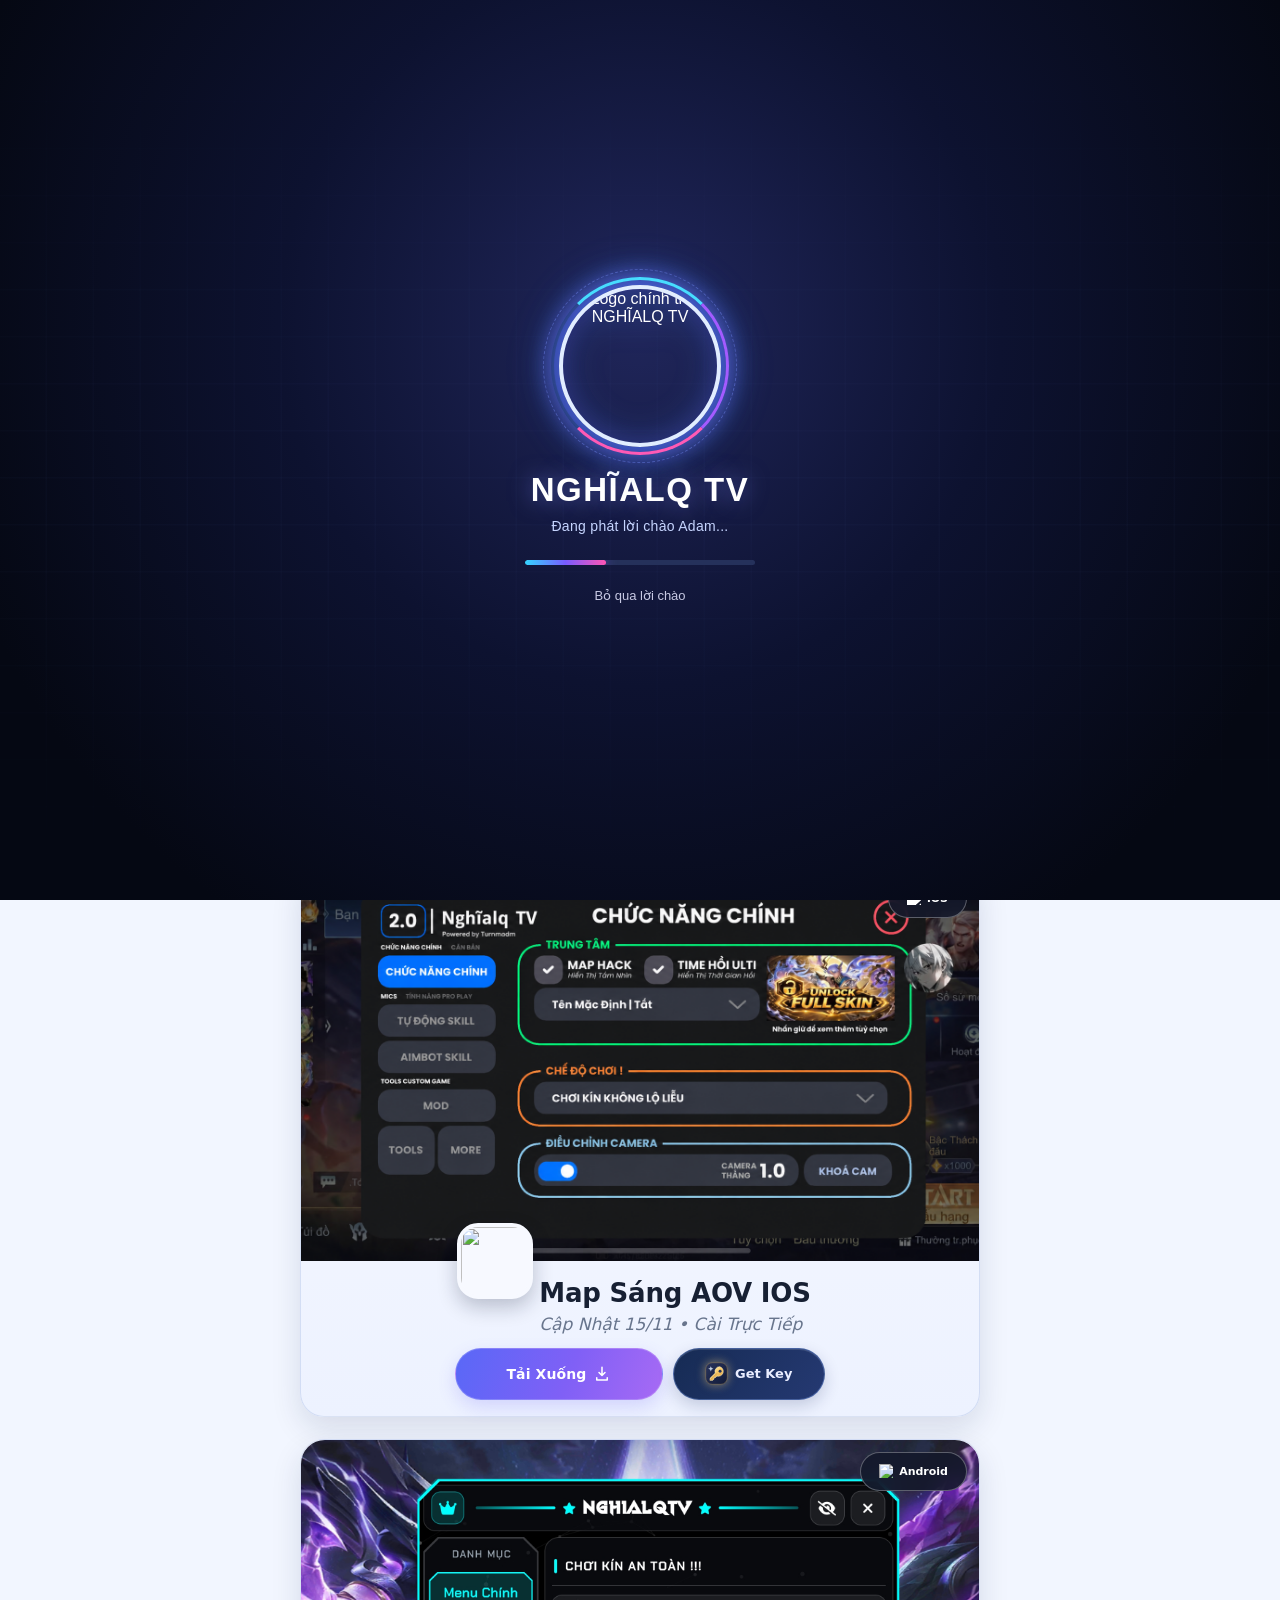
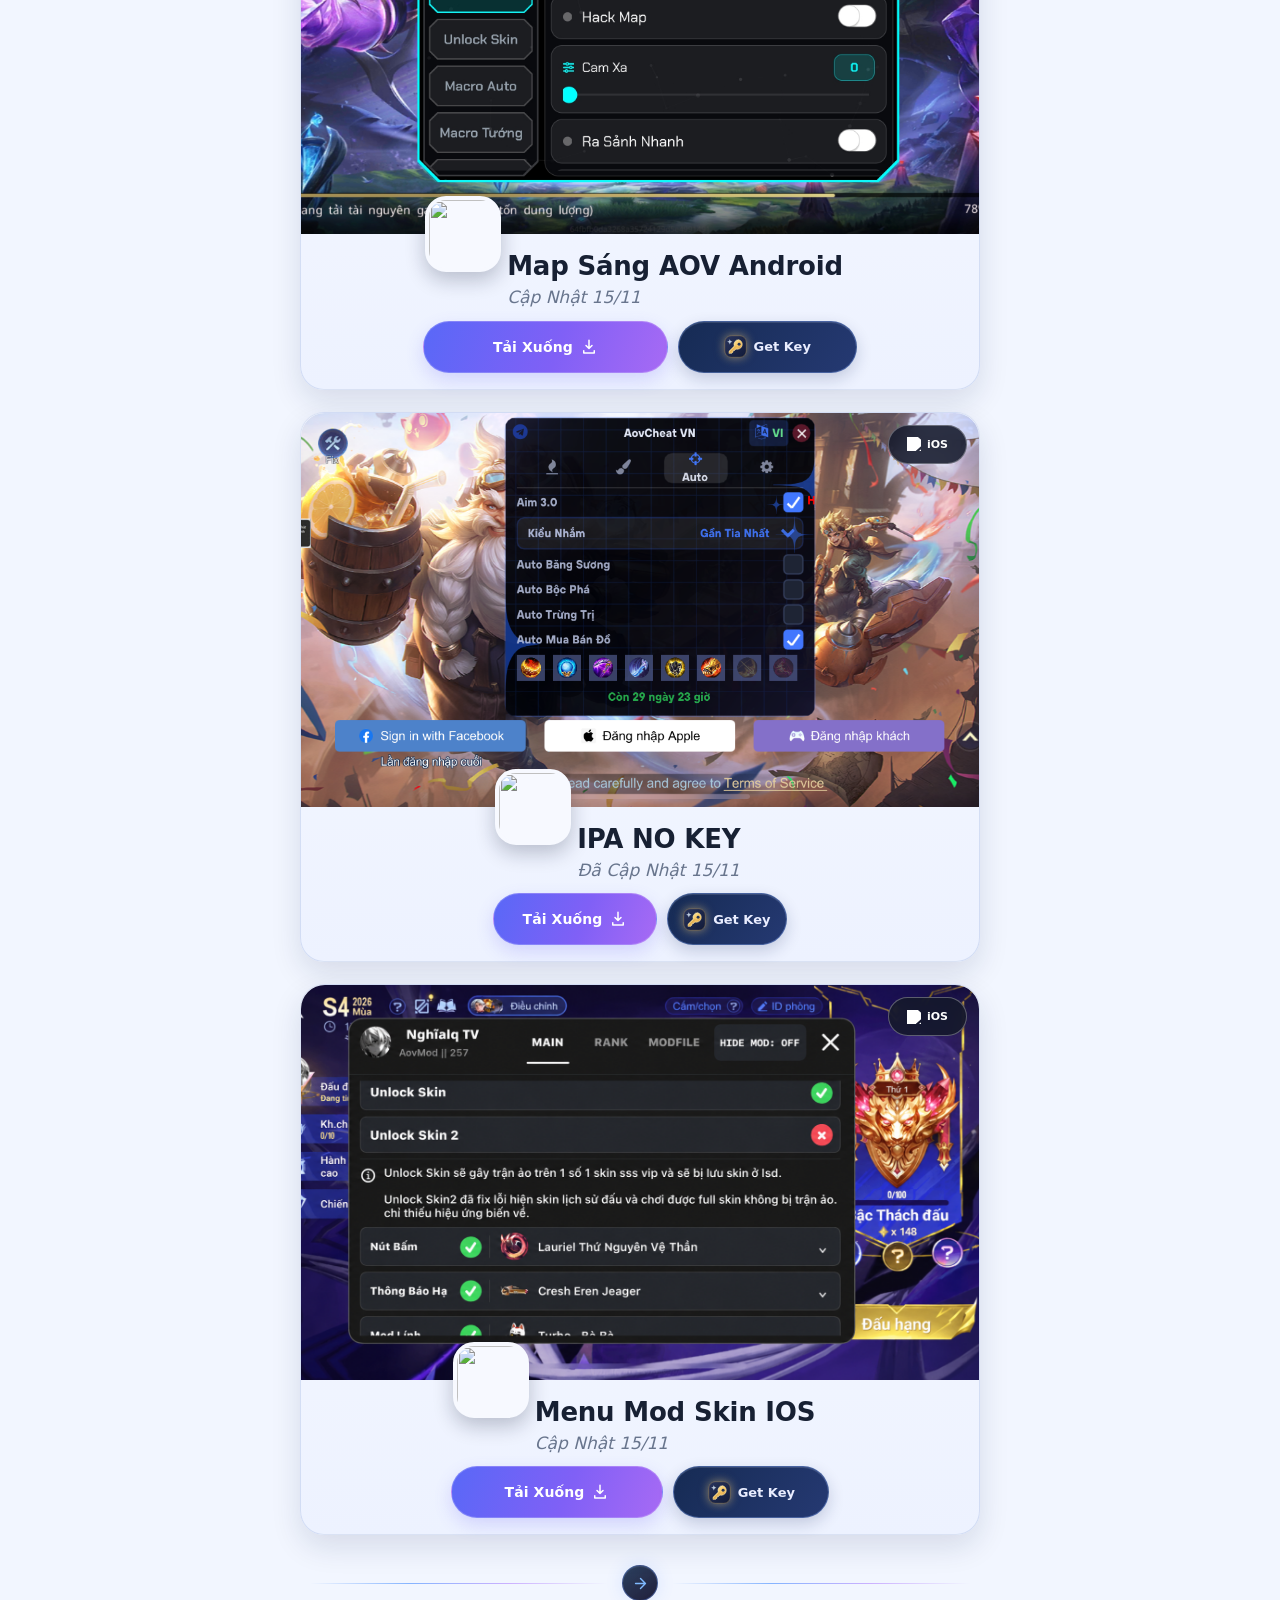
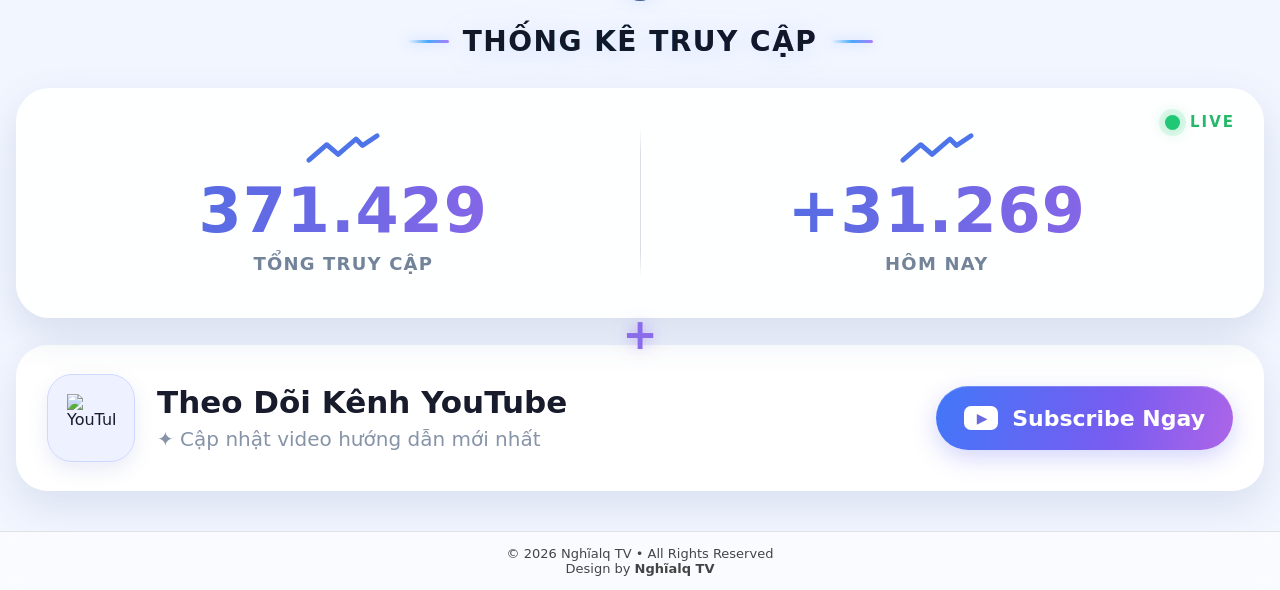
==== commit 18968652: "Add files via upload" ====
--- a/index.html
+++ b/index.html
@@ -536,16 +536,13 @@
 </style>
 <link rel="stylesheet" href="gaming-loader.css">
 <link rel="stylesheet" href="gaming-v9.css?v=9">
-<link rel="stylesheet" href="key-refresh.css?v=20261115">
-<link rel="stylesheet" href="neon-home.css?v=20261115">
-<meta name="theme-color" content="#0a1127">
+<link rel="stylesheet" href="key-refresh.css?v=20261115"><link rel="stylesheet" href="snowfall.css?v=20261115-restore2">
 </head>
 <body>
 
 <!-- nội dung web -->
 
 <header class="top">
-  <div class="neo-eyebrow"><span class="neo-dot" aria-hidden="true"></span> GAME MOD • MOD SKIN • NGHĨALQ TV</div>
   <div class="site-clock" aria-label="Giờ hiện tại">
     <span class="site-clock-label">GIỜ VIỆT NAM</span>
     <time id="live-clock" datetime="">--:--:--</time>
@@ -575,11 +572,6 @@
     <img src="assets/icons/youtube.png">
   </a>
 </div>
-<div class="neo-feature-line" aria-label="Điểm nổi bật">
-  <span><b>✦</b> GAME MOD</span>
-  <span><b>✦</b> MOD SKIN</span>
-  <span><b>✦</b> DOWNLOAD HUB</span>
-</div>
 <!-- 🔧 MOD SKIN BOX -->
 <div class="mod-box">
   <h3 class="mod-skin-title"><span>MOD SKIN</span></h3>
@@ -753,6 +745,6 @@
 
 
 <script src="gaming-loader.js"></script>
-<script src="snowfall.js?v=20261115"></script>
+<script src="snowfall.js?v=20261115-restore2"></script>
 </body>
 </html>
--- a/snowfall.css
+++ b/snowfall.css
@@ -0,0 +1,23 @@
+/* Snow overlay only: no home layout/colors/cards or original style rules touched. */
+.neo-snow-canvas {
+  position:fixed !important; inset:0 !important;
+  z-index:50 !important; pointer-events:none !important;
+  opacity:.78; max-width:100vw; max-height:100dvh;
+}
+.neo-snow-switch {
+  position:fixed !important; z-index:9000 !important;
+  right:14px !important; bottom:20px !important;
+  width:41px !important; height:41px !important;
+  border-radius:14px !important; border:1px solid rgba(163,204,255,.50) !important;
+  background:linear-gradient(145deg,rgba(19,39,75,.93),rgba(43,38,103,.93)) !important;
+  color:#d4efff !important; font:700 21px/1 system-ui,sans-serif !important;
+  display:grid !important; place-items:center !important;
+  padding:0 !important; cursor:pointer !important;
+  box-shadow:0 5px 16px rgba(0,0,0,.28) !important;
+  opacity:.85; transition:opacity .2s,transform .2s;
+}
+.neo-snow-switch:active {transform:scale(.95)}
+.neo-snow-switch[aria-pressed="false"] {opacity:.6;filter:grayscale(.6)}
+.neo-snow-switch:focus-visible {outline:2px solid #a2dbff;outline-offset:3px}
+@media (max-width:520px) {.neo-snow-switch {right:12px !important;bottom:14px !important;width:36px !important;height:36px !important;font-size:18px !important}}
+@media (prefers-reduced-motion:reduce) {.neo-snow-canvas {display:none!important}}
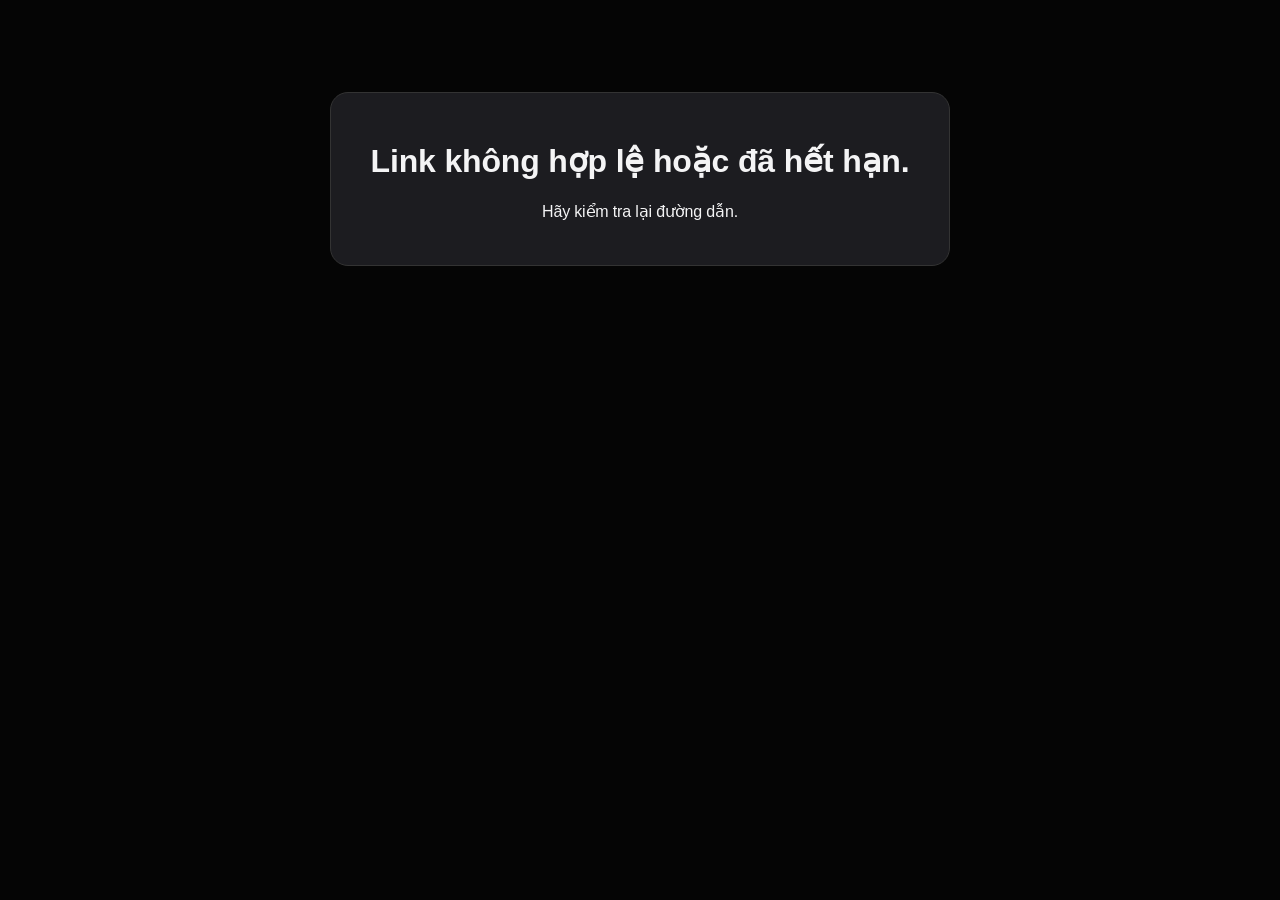
==== commit bdb827aa: "Add files via upload" ====
--- a/index.html
+++ b/index.html
@@ -1,750 +1,98 @@
 <!DOCTYPE html>
 <html lang="vi">
 <head>
-<meta charset="UTF-8">
-<meta name="viewport" content="width=device-width, initial-scale=1.0">
-<title>Nghĩalq TV</title>
-<link rel="stylesheet" href="style.css?v=fixed-buttons-20261014">
-<link rel="preload" as="image" href="assets/icons/logo.png">
-
-<style id="key-icon-rotate-effect">
-.key-icon-rotate {
-  animation: keyIconRotate 2.2s ease-in-out infinite;
-  transform-origin: center center;
-  display: inline-block;
-}
-@keyframes keyIconRotate {
-  0%, 20%   { transform: rotate(0deg); }
-  45%       { transform: rotate(18deg); }
-  70%       { transform: rotate(-18deg); }
-  100%      { transform: rotate(0deg); }
-}
-</style>
-
-
-<script src="tiktok_ads/config.js"></script>
-<script src="tiktok_ads/tiktok-gate.js"></script>
-<script>
-// Remove legacy advertising service workers/caches left by older versions.
-(function(){
-  if (!('serviceWorker' in navigator)) return;
-  navigator.serviceWorker.getRegistrations().then(function(regs){
-    regs.forEach(function(reg){ reg.unregister(); });
-  }).catch(function(){});
-  if (window.caches && caches.keys) {
-    caches.keys().then(function(keys){ keys.forEach(function(k){ caches.delete(k); }); }).catch(function(){});
-  }
-})();
-</script>
-
-<style>
-/* =================================
-   NGHIALQ TV - PANEL V3
-================================= */
-
-#website-directory-overlay,
-#website-directory-overlay * {
-    box-sizing: border-box;
-}
-
-#website-directory-overlay {
-    position: fixed;
-    inset: 0;
-    z-index: 999999;
-
-    display: flex;
-    align-items: center;
-    justify-content: center;
-
-    width: 100%;
-    height: 100%;
-    height: 100dvh;
-
-    padding: 12px;
-
-    background: rgba(3, 7, 20, .92);
-
-    backdrop-filter: blur(12px);
-    -webkit-backdrop-filter: blur(12px);
-
-    animation: panelFade .4s ease;
-}
-
-#website-directory-overlay[hidden] {
-    display: none !important;
-}
-
-/* PANEL */
-
-.directory-panel {
-    position: relative;
-
-    width: 100%;
-    max-width: 680px;
-
-    max-height: 94vh;
-    max-height: 94dvh;
-
-    overflow-y: auto;
-    overscroll-behavior: contain;
-
-    padding: 28px 22px 22px;
-
-    border: 1px solid #65baffaa;
-    border-radius: 23px;
-
-    background:
-        radial-gradient(
-            ellipse at top,
-            #294c7b,
-            transparent 65%
-        ),
-        linear-gradient(
-            145deg,
-            #172846,
-            #0b1329 65%,
-            #080d1e
-        );
-
-    color: white;
-
-    box-shadow:
-        0 0 20px #269dff66,
-        0 0 55px #176bff35,
-        0 20px 70px #000b;
-
-    animation: panelEnter .5s ease;
-}
-
-.directory-panel::before {
-    content: "";
-
-    position: absolute;
-    inset: 7px;
-
-    border: 1px solid #91cfff40;
-    border-radius: 17px;
-
-    pointer-events: none;
-}
-
-/* CLOSE */
-
-.directory-close {
-    position: absolute;
-    top: 13px;
-    right: 13px;
-    z-index: 10;
-
-    width: 40px;
-    height: 40px;
-
-    display: grid;
-    place-items: center;
-
-    border: 1px solid #ffffff70;
-    border-radius: 50%;
-
-    background: #ffffff12;
-    color: white;
-
-    font-size: 27px;
-    cursor: pointer;
-
-    transition: .3s;
-}
-
-.directory-close:hover {
-    transform: rotate(90deg);
-    background: #e33b4d;
-    box-shadow: 0 0 18px #ff465d;
-}
-
-/* HEADER */
-
-.directory-heading {
-    position: relative;
-    text-align: center;
-    padding: 8px 38px 22px;
-}
-
-.directory-eyebrow {
-    display: inline-block;
-
-    padding: 7px 15px;
-
-    border: 1px solid #71bfff88;
-    border-radius: 30px;
-
-    background: #168bff1c;
-    color: #b4e3ff;
-
-    font-size: 11px;
-    font-weight: 900;
-    letter-spacing: 2px;
-}
-
-/* TITLE */
-
-.brand-title {
-    margin: 18px 0 10px;
-
-    font-size: clamp(32px, 7vw, 49px);
-    font-weight: 1000;
-    letter-spacing: 2px;
-
-    background: linear-gradient(
-        110deg,
-        #ffffff,
-        #7ccfff 25%,
-        #fff0b0 48%,
-        #ffffff 65%,
-        #65baff 85%,
-        #ffffff
-    );
-
-    background-size: 250% auto;
-
-    color: transparent;
-    -webkit-background-clip: text;
-    background-clip: text;
-
-    filter: drop-shadow(0 0 10px #299dff99);
-
-    animation:
-        titleShine 5s linear infinite,
-        titleGlow 2.5s ease-in-out infinite alternate;
-}
-
-.brand-subtitle {
-    margin: 0;
-    color: #c2d3eb;
-    font-size: 13px;
-}
-
-@keyframes titleShine {
-    to {
-        background-position: 250% center;
-    }
-}
-
-@keyframes titleGlow {
-    from {
-        filter: drop-shadow(0 0 5px #299dff66);
-    }
-    to {
-        filter: drop-shadow(0 0 18px #45baffcc);
-    }
-}
-
-/* GRID */
-
-.directory-grid {
-    position: relative;
-
-    display: grid;
-    grid-template-columns: repeat(2, minmax(0, 1fr));
-
-    gap: 11px;
-}
-
-/* CARD */
-
-.directory-card {
-    display: block;
-    min-width: 0;
-
-    padding: 15px 13px;
-
-    border: 1px solid #8abfff48;
-    border-radius: 16px;
-
-    background: linear-gradient(
-        145deg,
-        #ffffff12,
-        #ffffff05
-    );
-
-    color: white;
-    text-decoration: none;
-
-    transition: .3s ease;
-}
-
-.directory-card:hover {
-    transform: translateY(-4px);
-
-    border-color: #75caff;
-
-    background: #2379b933;
-
-    box-shadow: 0 0 20px #258eff35;
-}
-
-.directory-card-head {
-    display: flex;
-    align-items: center;
-    gap: 10px;
-
-    margin-bottom: 10px;
-}
-
-.directory-icon {
-    display: grid;
-    place-items: center;
-
-    flex: 0 0 40px;
-
-    width: 40px;
-    height: 40px;
-
-    border-radius: 12px;
-
-    border: 1px solid #7ac5ff66;
-    background: #258eff25;
-
-    font-size: 21px;
-}
-
-.directory-card h3 {
-    margin: 0;
-    font-size: 15px;
-    font-weight: 900;
-}
-
-.directory-card p {
-    margin: 0;
-
-    color: #c7d2e8;
-
-    font-size: 12px;
-    line-height: 1.65;
-}
-
-/* TAGS */
-
-.directory-tags {
-    display: flex;
-    flex-wrap: wrap;
-    gap: 5px;
-
-    margin-top: 11px;
-}
-
-.directory-tags span {
-    padding: 5px 7px;
-
-    border: 1px solid #8abfff40;
-    border-radius: 7px;
-
-    background: #0a1730;
-
-    color: #d8eaff;
-
-    font-size: 9px;
-    font-weight: 800;
-}
-
-/* MAIN CARD */
-
-.directory-card-main {
-    grid-column: 1 / -1;
-
-    border-color: #e4bd6d88;
-
-    background: linear-gradient(
-        120deg,
-        #d99a2b25,
-        #ffffff08
-    );
-}
-
-.directory-card-main .directory-icon {
-    border-color: #ffcf7770;
-    background: #d89c2b22;
-}
-
-/* MAIN BUTTON */
-
-.directory-home-button {
-    width: 100%;
-
-    margin-top: 13px;
-    padding: 12px;
-
-    border: 1px solid #e9c879;
-    border-radius: 11px;
-
-    background: linear-gradient(
-        110deg,
-        #d99a2b,
-        #ffe4a1,
-        #b97a20
-    );
-
-    color: #18243b;
-
-    font-size: 14px;
-    font-weight: 900;
-    letter-spacing: .7px;
-
-    cursor: pointer;
-
-    box-shadow: 0 0 15px #e7b74c35;
-
-    transition: .25s;
-}
-
-.directory-home-button:hover {
-    transform: translateY(-2px);
-    box-shadow: 0 0 23px #e7b74c80;
-}
-
-/* FOOTER */
-
-.directory-footer {
-    position: relative;
-
-    margin: 19px 0 0;
-
-    text-align: center;
-
-    color: #9eacc8;
-
-    font-size: 11px;
-    line-height: 1.7;
-}
-
-.directory-footer strong {
-    color: #e8c77d;
-    letter-spacing: 1px;
-}
-
-/* ANIMATIONS */
-
-@keyframes panelFade {
-    from { opacity: 0; }
-    to { opacity: 1; }
-}
-
-@keyframes panelEnter {
-    from {
-        opacity: 0;
-        transform: translateY(20px) scale(.97);
-    }
-    to {
-        opacity: 1;
-        transform: translateY(0) scale(1);
-    }
-}
-
-/* MOBILE */
-
-@media (max-width: 600px) {
-    #website-directory-overlay {
-        padding: 9px;
-    }
-
-    .directory-panel {
-        width: 100%;
-        max-width: none;
-
-        max-height: 94vh;
-        max-height: 94dvh;
-
-        padding: 23px 13px 18px;
-        border-radius: 19px;
-    }
-
-    .directory-heading {
-        padding: 8px 30px 19px;
-    }
-
-    .brand-title {
-        font-size: clamp(30px, 8.5vw, 40px);
-        letter-spacing: 1.5px;
-    }
-
-    .brand-subtitle {
-        font-size: 12px;
-    }
-
-    .directory-grid {
-        grid-template-columns: repeat(2, minmax(0, 1fr));
-        gap: 9px;
-    }
-
-    .directory-card {
-        padding: 12px 9px;
-    }
-
-    .directory-card-head {
-        gap: 7px;
-    }
-
-    .directory-icon {
-        flex-basis: 34px;
-        width: 34px;
-        height: 34px;
-        font-size: 17px;
-    }
-
-    .directory-card h3 {
-        font-size: 13px;
-    }
-
-    .directory-card p {
-        font-size: 11px;
-    }
-
-    .directory-tags {
-        gap: 4px;
-    }
-
-    .directory-tags span {
-        font-size: 9px;
-        padding: 4px 5px;
-    }
-
-    .directory-close {
-        width: 35px;
-        height: 35px;
-    }
-}
-
-@media (max-width: 350px) {
-    .directory-grid {
-        grid-template-columns: 1fr;
-    }
-
-    .directory-card-main {
-        grid-column: auto;
-    }
-}
-
-/* ACCESSIBILITY */
-
-@media (prefers-reduced-motion: reduce) {
-    #website-directory-overlay,
-    .directory-panel,
-    .directory-card,
-    .brand-title {
-        animation: none !important;
-        transition: none !important;
-    }
-}
-</style>
-<link rel="stylesheet" href="gaming-loader.css">
-<link rel="stylesheet" href="gaming-v9.css?v=9">
-<link rel="stylesheet" href="key-refresh.css?v=20261115"><link rel="stylesheet" href="snowfall.css?v=20261115-restore2">
+  <meta charset="UTF-8">
+  <meta name="viewport" content="width=device-width, initial-scale=1, viewport-fit=cover">
+  <meta name="theme-color" content="#050505">
+  <meta name="color-scheme" content="dark">
+  <meta name="description" content="GET KEY AOV • Hoàn thành bốn nhiệm vụ để mở khóa liên kết.">
+  <meta name="apple-mobile-web-app-capable" content="yes">
+  <meta name="apple-mobile-web-app-status-bar-style" content="black-translucent">
+  <title>GET KEY AOV • NghĩaLQ TV</title>
+  <link rel="stylesheet" href="style.css?v=20261121-v3">
 </head>
 <body>
+  <svg xmlns="http://www.w3.org/2000/svg" class="svg-sprite" aria-hidden="true" focusable="false">
+    <symbol id="icon-shield" viewBox="0 0 24 24"><path d="M12 2 20 5v6.4c0 5.3-3.3 8.3-8 10.6-4.7-2.3-8-5.3-8-10.6V5z"/><path d="M12 2v20"/></symbol>
+    <symbol id="icon-clock" viewBox="0 0 24 24"><circle cx="12" cy="12" r="9"/><path d="M12 6v6l4 2"/></symbol>
+    <symbol id="icon-sun" viewBox="0 0 24 24"><circle cx="12" cy="12" r="4"/><path d="M12 2v2m0 16v2M4.93 4.93l1.41 1.41m11.32 11.32 1.41 1.41M2 12h2m16 0h2M4.93 19.07l1.41-1.41M17.66 6.34l1.41-1.41"/></symbol>
+    <symbol id="icon-moon" viewBox="0 0 24 24"><path d="M20.9 13.2A9 9 0 0 1 10.8 3.1 9 9 0 1 0 20.9 13.2Z"/></symbol>
+    <symbol id="icon-megaphone" viewBox="0 0 24 24"><path d="m3 10 16-6v16L3 14z"/><path d="M3 10v4m4 1 2 5h3l-2-4M19 9a4 4 0 0 1 0 6"/></symbol>
+    <symbol id="icon-external" viewBox="0 0 24 24"><path d="M13 5h6v6m0-6-9 9"/><path d="M19 13v6H5V5h6"/></symbol>
+    <symbol id="icon-youtube" viewBox="0 0 24 24"><rect x="2.3" y="5.5" width="19.4" height="13" rx="4" fill="currentColor" stroke="none"/><path d="m10 9 5.5 3-5.5 3z" fill="#db202a" stroke="none"/></symbol>
+    <symbol id="icon-tiktok" viewBox="0 0 24 24"><path d="M14 3v11.3a4.8 4.8 0 1 1-4.8-4.8M14 4c1.2 2.5 3 4 6 4" stroke-width="3.2" fill="none"/></symbol>
+    <symbol id="icon-telegram" viewBox="0 0 24 24"><path d="m21.5 3.4-4 17.2c-.1.5-.4.6-.8.4l-5.8-4.1-2.9 2.7c-.3.3-.6.4-.8.4l.5-5.6 10.2-9.2c.5-.4-.1-.6-.6-.3L4.7 12.7l-5-1.6c-.5-.2-.5-.6.2-.8L20 2.8c1-.4 1.7.2 1.5.6z" fill="currentColor" stroke="none" transform="translate(1.2 1) scale(.94)"/></symbol>
+    <symbol id="icon-discord" viewBox="0 0 24 24"><path d="M6 6.5C8 5 10 5 12 5s4 .3 6 1.5c1.3 2.1 2 5.5 2.1 9-2 1.7-3.3 2.3-4.8 2.7l-.9-1.4M6 6.5c-1.3 2.1-2 5.5-2.1 9 2 1.7 3.3 2.3 4.8 2.7l.9-1.4M9 18h6M9 11.5h.1M15 11.5h.1"/></symbol>
+    <symbol id="icon-facebook" viewBox="0 0 24 24"><path d="M16 3h-2.6A4.4 4.4 0 0 0 9 7.4V21m-4-10h11M16 7h-3" stroke-width="3"/></symbol>
+    <symbol id="icon-instagram" viewBox="0 0 24 24"><rect x="3" y="3" width="18" height="18" rx="5"/><circle cx="12" cy="12" r="4"/><circle cx="17.4" cy="6.6" r=".7" fill="currentColor" stroke="none"/></symbol>
+    <symbol id="icon-zalo" viewBox="0 0 24 24"><path d="M6 5h12L6 19h12M4 5v14M20 5v14"/></symbol>
+    <symbol id="icon-custom" viewBox="0 0 24 24"><path d="M10 6H5v13h14v-5M14 4h6v6m0-6-9 9"/></symbol>
+    <symbol id="icon-chevron-right" viewBox="0 0 24 24"><path d="m9 5 7 7-7 7"/></symbol>
+    <symbol id="icon-lock" viewBox="0 0 24 24"><rect x="5" y="10" width="14" height="11" rx="2"/><path d="M8 10V7a4 4 0 0 1 8 0v3"/></symbol>
+    <symbol id="icon-unlock" viewBox="0 0 24 24"><rect x="5" y="10" width="14" height="11" rx="2"/><path d="M8 10V7a4 4 0 0 1 7.5-2"/></symbol>
+    <symbol id="icon-check-circle" viewBox="0 0 24 24"><circle cx="12" cy="12" r="9"/><path d="m7.5 12 3 3 6-6"/></symbol>
+    <symbol id="icon-hourglass" viewBox="0 0 24 24"><path d="M6 3h12M6 21h12M8 3v4l4 5-4 5v4m8-18v4l-4 5 4 5v4"/></symbol>
+    <symbol id="icon-arrow-right" viewBox="0 0 24 24"><path d="M4 12h16m-6-6 6 6-6 6"/></symbol>
+    <symbol id="icon-play-circle" viewBox="0 0 24 24"><circle cx="12" cy="12" r="9"/><path d="m10 8 6 4-6 4z"/></symbol>
+  </svg>
+  <div class="ambient ambient-one" aria-hidden="true"></div>
+  <div class="ambient ambient-two" aria-hidden="true"></div>
 
-<!-- nội dung web -->
+  <main class="page" id="mainContent">
+    <header class="topbar topbar-getkey">
+      <div class="portal-mark getkey-brand" aria-label="GET KEY AOV">
+        <span class="mark-game-logo"><img src="assets/logo-game-android.png" alt="Logo Liên Quân" width="58" height="58"></span>
+        <span class="mark-text"><strong>GET KEY AOV</strong><small>NGHĨALQ TV</small></span>
+      </div>
+      <div class="top-actions">
+        <button class="theme-btn" id="themeToggle" type="button" aria-label="Chuyển giao diện" title="Chuyển giao diện">
+          <svg class="icon-svg" aria-hidden="true"><use href="#icon-sun"></use></svg>
+        </button>
+      </div>
+    </header>
 
-<header class="top">
-  <div class="site-clock" aria-label="Giờ hiện tại">
-    <span class="site-clock-label">GIỜ VIỆT NAM</span>
-    <time id="live-clock" datetime="">--:--:--</time>
-    <span id="live-date"></span>
-  </div>
-  <img src="assets/icons/logo.png" class="site-logo">
-  <h1 class="username brand-title">
-  <span class="brand-text">Nghĩalq TV</span>
-  <span class="verify">
-    <svg viewBox="0 0 24 24">
-      <path d="M22.5 12c0 5.8-4.7 10.5-10.5 10.5S1.5 17.8 1.5 12 6.2 1.5 12 1.5 22.5 6.2 22.5 12z"
-            fill="#1DA1F2"/>
-      <path d="M10.3 15.4l-2.7-2.7 1.4-1.4 1.3 1.3 4-4 1.4 1.4z"
-            fill="#fff"/>
-    </svg>
-  </span>
-</h1>
-<div class="site-intro" aria-label="Giới thiệu Nghĩalq TV">
-  <span class="site-intro-title intro-animated" id="intro-animated">Welcome To My Website!</span>
-</div>
-<div class="socials">
-  <a data-tiktok-gate class="social tele" href="https://t.me/nghialqTV" target="_blank">
-    <img src="assets/icons/telegram.png">
-  </a>
+    <section class="progress-section" aria-label="Tiến độ nhiệm vụ">
+      <div class="progress-heading">
+        <span>NHIỆM VỤ</span>
+        <strong id="percent">0 / 4</strong>
+      </div>
+      <div class="progress-track" id="progressTrack" role="progressbar" aria-label="Tiến độ hoàn thành" aria-valuemin="0" aria-valuemax="4" aria-valuenow="0">
+        <div id="progress"></div>
+      </div>
+      <span id="progressLabel" class="visually-hidden">Hoàn thành các bước theo thứ tự</span>
+      <span id="stepRange" class="visually-hidden">BƯỚC 01—04</span>
+      <span id="stepsPill" class="visually-hidden">4 BƯỚC</span>
+    </section>
 
-  <a data-tiktok-gate class="social yt" href="https://youtube.com/@cybermodpro?si=P8XXUTMsxFwHRDTD" target="_blank">
-    <img src="assets/icons/youtube.png">
-  </a>
-</div>
-<!-- 🔧 MOD SKIN BOX -->
-<div class="mod-box">
-  <h3 class="mod-skin-title"><span>MOD SKIN</span></h3>
-  <div class="mod-options" id="mods"></div>
-</div>
-</header>
-<button id="darkToggle" class="dark-toggle">🌙</button>
-<!-- TẢI GAME -->
-<h2 class="section-title"><span>GAME MOD</span></h2>
-<div id="apps"></div>
+    <section class="tasks-section" aria-label="Danh sách nhiệm vụ">
+      <div class="tasks-panel">
+        <div class="tasks-list" id="tasksList" aria-label="Danh sách nhiệm vụ"></div>
+      </div>
+    </section>
 
-<!-- Phân tách khu vực App và thống kê truy cập -->
-<div class="app-stats-separator" role="separator" aria-label="Kết thúc danh sách ứng dụng">
-  <span class="app-stats-separator-line"></span>
-  <span class="app-stats-separator-mark" aria-hidden="true"><svg viewBox="0 0 24 24"><path d="M5 12h14M12 5l7 7-7 7"/></svg></span>
-  <span class="app-stats-separator-line"></span>
-</div>
+    <section class="unlock-section" aria-labelledby="unlockTitle">
+      <h2 id="unlockTitle">MỞ KHÓA LINK</h2>
+      <div id="unlockBox" class="unlock-box">
+        <p class="success" hidden><svg class="icon-svg" aria-hidden="true"><use href="#icon-check-circle"></use></svg> Đã hoàn thành tất cả nhiệm vụ</p>
+        <button class="open-btn" id="openBtn" type="button" disabled>
+          <svg class="icon-svg" aria-hidden="true"><use href="#icon-lock"></use></svg>
+          <span id="unlockBtnLabel">Mở Khóa Link Chính</span>
+        </button>
+      </div>
+    </section>
 
-<!-- ===== TIÊU ĐỀ THỐNG KÊ TRUY CẬP ===== -->
-<h2 class="section-title stats-section-title"><span>THỐNG KÊ TRUY CẬP</span></h2>
+    <button class="guide" id="guideBtn" type="button">
+      <svg class="icon-svg" aria-hidden="true"><use href="#icon-play-circle"></use></svg>
+      Hướng dẫn link chính
+      <svg class="icon-svg guide-ext" aria-hidden="true"><use href="#icon-external"></use></svg>
+    </button>
+    <p id="appToast" class="notice" role="status" aria-live="polite" hidden></p>
+    <footer><span>© NGHĨALQ TV</span><span class="footer-separator" aria-hidden="true">•</span><span>AOV UNLOCK</span></footer>
+  </main>
 
-<!-- ===== THỐNG KÊ WEBSITE + YOUTUBE ===== -->
-<section class="site-stats-section" aria-label="Thống kê website">
-  <div class="stats-card">
-    <div class="stats-live"><span class="live-dot"></span><span>LIVE</span></div>
-
-    <div class="stat-item">
-      <div class="stat-chart" aria-hidden="true">
-        <svg viewBox="0 0 96 48" role="presentation"><polyline points="6,34 28,15 42,27 64,8 72,16 90,4" fill="none" stroke="currentColor" stroke-width="6" stroke-linecap="round" stroke-linejoin="round"/></svg>
-      </div>
-      <div class="stat-number" id="total-visits">0</div>
-      <div class="stat-label">TỔNG TRUY CẬP</div>
-    </div>
-
-    <div class="stats-divider" aria-hidden="true"></div>
-
-    <div class="stat-item">
-      <div class="stat-chart" aria-hidden="true">
-        <svg viewBox="0 0 96 48" role="presentation"><polyline points="6,34 28,15 42,27 64,8 72,16 90,4" fill="none" stroke="currentColor" stroke-width="6" stroke-linecap="round" stroke-linejoin="round"/></svg>
-      </div>
-      <div class="stat-number" id="today-visits">+0</div>
-      <div class="stat-label">HÔM NAY</div>
-    </div>
-  </div>
-
-  <div class="stats-plus" aria-hidden="true">+</div>
-
-  <a class="youtube-follow-card" href="https://youtube.com/@nghiatv_04" target="_blank" rel="noopener" aria-label="Theo dõi kênh YouTube Nghĩalq TV">
-    <div class="youtube-follow-icon">
-      <img src="assets/icons/youtube.png" alt="YouTube">
-    </div>
-    <div class="youtube-follow-info">
-      <strong>Theo Dõi Kênh YouTube</strong>
-      <span>✦ Cập nhật video hướng dẫn mới nhất</span>
-    </div>
-    <span class="youtube-subscribe">
-      <span class="youtube-play">▶</span>
-      <span>Subscribe Ngay</span>
-    </span>
-  </a>
-</section>
-
-<!-- Khu vực files cũ được giữ để tương thích dữ liệu, nhưng không hiển thị ở giao diện -->
-<div id="files" class="legacy-files" aria-hidden="true"></div>
-
-<!-- ===== PREVIEW GALLERY ===== -->
-<div id="preview-modal" class="preview-modal" aria-hidden="true">
-  <div class="preview-panel">
-    <div class="preview-head">
-      <div>
-        <span class="preview-kicker">APP PREVIEW</span>
-        <h3 id="preview-title">Preview</h3>
-      </div>
-      <button type="button" class="modal-close" data-close-preview aria-label="Đóng">×</button>
-    </div>
-    <div id="preview-gallery" class="preview-gallery"></div>
-  </div>
-</div>
-
-<div id="image-lightbox" class="image-lightbox" aria-hidden="true">
-  <button type="button" class="lightbox-close" data-close-lightbox aria-label="Đóng">×</button>
-  <img src="" alt="Preview">
-</div>
-
-
-<!-- ===== ANDROID CHOICE MODAL ===== -->
-<div id="android-choice-modal" class="android-choice-modal" aria-hidden="true">
-  <div class="android-choice-panel" role="dialog" aria-modal="true" aria-labelledby="android-choice-title">
-    <div class="android-choice-icon">
-      <img src="assets/icons/android-v2.png" alt="Android">
-    </div>
-
-    <h3 id="android-choice-title">Tải App Android</h3>
-    <p id="android-choice-subtitle">
-      Vui lòng chọn phiên bản muốn sử dụng
-    </p>
-
-    <div class="android-choice-actions">
-      <button type="button" class="android-choice-option primary" data-android-action="tach">
-        <span class="android-option-icon">▣</span>
-        <span>Tải MOD TÁCH GỐC</span>
-      </button>
-
-      <button type="button" class="android-choice-option secondary" data-android-action="gop">
-        <span class="android-option-icon">▣</span>
-        <span>Tải MOD GỘP GỐC</span>
-      </button>
-
-      <button type="button" class="android-choice-option key" data-android-action="key">
-        <span class="android-option-icon"><img src="assets/icons/key-premium.svg" alt="" width="26" height="26"></span>
-        <span>Get Key Free</span>
-      </button>
-    </div>
-    <button type="button" class="android-choice-cancel" data-close-android-choice>
-      × &nbsp; Huỷ bỏ
-    </button>
-  </div>
-</div>
-
-<!-- ===== MAP WARNING MODAL ===== -->
-<div id="map-warning-modal" class="map-warning-modal" aria-hidden="true">
-  <div class="map-warning-panel">
-    <div class="map-warning-head">
-      <div>
-        <span class="map-warning-icon">⚠️</span>
-        <h3>Lưu ý khi dùng Map</h3>
-      </div>
-      <button type="button" class="map-warning-close" data-close-map-warning aria-label="Đóng">×</button>
-    </div>
-    <div class="map-warning-body">
-      <div class="map-warning-item">Chỉ Bật Các Chức Năng Hack Map, Cam Xa, modskin</div>
-      <div class="map-warning-item">-K Nên Dùng Aim, Auto Bắn Đồ (Dễ Ban Year Nếu Ăn Tố Đồn).</div>
-      <div class="map-warning-item">Chơi kín, k phang bụi, hạn chế bị tố là oke</div>
-    </div>
-  </div>
-</div>
-
-<script src="main.js?v=typewriter-20261014"></script>
-<footer class="footer">
-  © 2026 Nghĩalq TV • All Rights Reserved  
-  <br>
-  Design by <b>Nghĩalq TV</b>
-</footer>
-
-
-
-<!-- ===== ADMIN EVENT PROMO POPUP ===== -->
-<style id="admin-promo-styles">
-#admin-promo-overlay{position:fixed;inset:0;z-index:99999;display:flex;align-items:center;justify-content:center;padding:18px;background:rgba(3,7,20,.86);backdrop-filter:blur(10px);-webkit-backdrop-filter:blur(10px);animation:promoFadeIn .35s ease both}
-#admin-promo-overlay[hidden]{display:none}
-.admin-promo-card{position:relative;width:min(560px,100%);max-height:92vh;overflow-x:hidden;overflow-y:auto;border:1px solid rgba(255,190,68,.8);border-radius:26px;padding:28px 22px 22px;text-align:center;color:#fff;background:radial-gradient(ellipse at 50% 0%,#5d1730 0%,#161c3a 48%,#090f20 100%);box-shadow:0 0 24px #ff4b3544,0 0 70px #f20d4640,inset 0 0 30px #ff9e2414;animation:promoPop .5s cubic-bezier(.2,.8,.2,1) both}
-.admin-promo-card:before{content:"";position:absolute;inset:8px;border:1px solid #ffb84c70;border-radius:19px;pointer-events:none}
-.admin-promo-card:after{content:"";position:absolute;left:-30%;top:0;width:45%;height:100%;background:linear-gradient(100deg,transparent,#ffffff12,transparent);transform:skewX(-18deg);animation:promoShine 4s ease-in-out infinite;pointer-events:none}
-.admin-promo-close{position:absolute;z-index:2;right:15px;top:14px;width:40px;height:40px;border:1px solid #ffffff60;border-radius:50%;background:#ffffff18;color:white;font-size:29px;line-height:1;cursor:pointer;box-shadow:0 0 14px #fff2}
-.admin-promo-tag{display:inline-flex;align-items:center;gap:8px;padding:7px 13px;border:1px solid #ffb94b88;border-radius:99px;background:#ff8b1c1c;color:#ffd36c;font-size:12px;font-weight:900;letter-spacing:2px}
-.admin-promo-banner-img{display:block;position:relative;z-index:1;width:100%;height:auto;max-height:30vh;object-fit:contain;margin:14px auto 16px;border:1px solid #8bd8ff88;border-radius:16px;box-shadow:0 0 22px #178eff44}
-.admin-promo-mega{font-size:48px;line-height:1.25;margin:17px 0 8px;filter:drop-shadow(0 0 14px #ff5c28aa);animation:promoPulse 2s ease-in-out infinite}
-.admin-promo-title{position:relative;margin:0 auto 12px;max-width:440px;font-size:clamp(25px,6vw,38px);line-height:1.14;font-weight:1000;letter-spacing:.3px;text-transform:uppercase;background:linear-gradient(#fff7bd 5%,#ffc23e 48%,#ff6b21 80%);-webkit-background-clip:text;background-clip:text;color:transparent;-webkit-text-stroke:1px #6b170c;filter:drop-shadow(0 3px 0 #50100d) drop-shadow(0 0 12px #ff642a99)}
-.admin-promo-copy{max-width:420px;margin:0 auto 19px;color:#e6eaf7;font-size:15px;line-height:1.65}
-.admin-promo-copy strong{color:#fff2a6}
-.admin-promo-actions{display:flex;flex-wrap:wrap;justify-content:center;gap:10px;margin:0 auto 15px;max-width:430px}
-.admin-promo-btn{display:flex;align-items:center;justify-content:center;gap:7px;min-height:42px;min-width:150px;padding:9px 15px;border-radius:12px;color:#fff;text-decoration:none;font-weight:800;font-size:14px;letter-spacing:.1px;box-shadow:0 5px 16px #0004;transition:transform .2s,filter .2s;position:relative;z-index:1}
-.admin-promo-btn:hover{transform:translateY(-2px);filter:brightness(1.12)}.admin-promo-zalo{background:linear-gradient(135deg,#1688ff,#0755c9);border:1px solid #78c3ff}.admin-promo-tele{background:linear-gradient(135deg,#20b9e8,#0878b8);border:1px solid #8be6ff}
-.admin-promo-offer{max-width:430px;margin:0 auto 16px;padding:12px 14px;border:1px solid #ffc45b88;border-radius:15px;background:linear-gradient(110deg,#ffb52b18,#ff4b3618);box-shadow:inset 0 0 18px #ffb52b0d}.admin-promo-offer-title{margin:0 0 7px;color:#ffe3a0;font-size:12px;font-weight:900;letter-spacing:1.4px;text-transform:uppercase}.admin-promo-offer-lines{display:flex;justify-content:center;flex-wrap:wrap;gap:7px}.admin-promo-offer-lines span{display:inline-block;padding:7px 10px;border-radius:9px;background:#101a32;border:1px solid #ffffff20;color:#fff;font-size:14px;font-weight:800}.admin-promo-offer-lines b{color:#ffd166}.admin-promo-hint{margin:12px 0 0;color:#aeb9d7;font-size:12px}.admin-promo-hint span{color:#ffcf68}
-.admin-promo-sound{position:relative;z-index:1;margin-top:12px;border:1px solid #ffffff30;border-radius:99px;padding:8px 13px;color:#dfe7ff;background:#ffffff0d;font-size:12px;cursor:pointer}
-@keyframes promoFadeIn{from{opacity:0}to{opacity:1}}@keyframes promoPop{from{opacity:0;transform:translateY(18px) scale(.96)}to{opacity:1;transform:none}}@keyframes promoShine{0%,55%{left:-50%}85%,100%{left:130%}}@keyframes promoPulse{0%,100%{transform:scale(1)}50%{transform:scale(1.08)}}
-@media(max-width:420px){#admin-promo-overlay{padding:12px}.admin-promo-card{padding:25px 15px 18px;border-radius:21px}.admin-promo-mega{font-size:39px}.admin-promo-copy{font-size:14px}.admin-promo-actions{gap:8px}.admin-promo-btn{min-height:39px;min-width:0;padding:8px 12px;font-size:13px}.admin-promo-offer-lines span{font-size:13px;padding:7px 8px}}
-@media(prefers-reduced-motion:reduce){#admin-promo-overlay,.admin-promo-card,.admin-promo-mega,.admin-promo-card:after{animation:none!important;transition:none!important}}
-</style>
-
-
-
-<script src="gaming-loader.js"></script>
-<script src="snowfall.js?v=20261115-restore2"></script>
+  <script src="data.js?v=20261121-admin-fix"></script>
+  <script src="data/tiktok_ads.js?v=20261121-v3"></script>
+  <script src="tiktok_ads/tiktok-gate.js?v=20261121-v3"></script>
+  <script src="data-loader.js?v=shards-v3"></script>
 </body>
 </html>
--- a/style.css
+++ b/style.css
@@ -1,5347 +1,752 @@
+/* SubToUnlock | Responsive Dark Mode — Android / iOS / Desktop */
+:root{
+  color-scheme:dark;
+  --bg:#080e0d;
+  --surface:#101a17;
+  --surface-raised:#17221e;
+  --surface-inner:#0e1714;
+  --text:#f4f8f6;
+  --muted:#9aaa9f;
+  --soft:#71847a;
+  --border:rgba(157,205,177,.13);
+  --border-active:rgba(91,225,151,.47);
+  --primary:#60e3a0;
+  --primary-strong:#22ba72;
+  --primary-ink:#073821;
+  --shadow:0 22px 60px rgba(0,0,0,.34);
+  --shadow-soft:0 14px 34px rgba(0,0,0,.22);
+  --shadow-press:0 8px 20px rgba(0,0,0,.18);
+  --gloss:linear-gradient(180deg,rgba(255,255,255,.16),rgba(255,255,255,0));
+  --focus:#a3ffcb;
+}
+
+*{box-sizing:border-box}
+.svg-sprite{position:absolute;width:0;height:0;overflow:hidden;pointer-events:none}
+.icon-svg{display:inline-block;width:1em;height:1em;flex:none;vertical-align:-.1em;fill:none;stroke:currentColor;stroke-width:1.9;stroke-linecap:round;stroke-linejoin:round}
+html{min-width:320px;min-height:100%;-webkit-text-size-adjust:100%;text-size-adjust:100%;scroll-behavior:smooth}
 body{
-  margin:0;
-  font-family:system-ui,sans-serif;
-  background:#f3f7ff;
-  color:#111;
-}
-
-/* HEADER */
-.top{
-  text-align:center;
-  padding:20px;
-}
-.site-logo{
-  width:120px;          /* TO HƠN */
-  height:120px;
-  border-radius:50%;    /* TRÒN */
-  object-fit:cover;
-  box-shadow:0 10px 26px rgba(0,0,0,.35);
-  margin-bottom:12px;
-  background:#fff;
-}
-
-/* TITLE */
-.section-title{
-  text-align:center;
-  font-size:26px;      /* TO RÕ */
-  font-weight:700;
-  margin:28px 0 18px;
-  letter-spacing:0.5px;
-}
-
-/* LIST */
-#apps,#files,#keys{
-  display:flex;
-  flex-direction:column;
-  gap:14px;
-  padding:0 16px;
-}
-
-/* CARD */
-.card{
-  display:flex;
-  align-items:center;
-  gap:12px;
-  padding:14px;
-  border-radius:20px;
-
-  /* Glass + gradient */
-  background: linear-gradient(135deg,
-    rgba(255,255,255,.7),
-    rgba(220,235,255,.6)
-  );
-  backdrop-filter: blur(10px);
-
-  border:1px solid rgba(255,255,255,.5);
-
-  box-shadow:
-    0 8px 20px rgba(0,0,0,.12),
-    0 0 10px rgba(77,163,255,.2);
-
-  transition: transform .25s ease, box-shadow .25s ease;
-}
-.card:hover{
-  transform: translateY(-6px) scale(1.02);
-  box-shadow:
-    0 14px 32px rgba(77,163,255,.35),
-    0 0 16px rgba(77,163,255,.4);
-}
-body.dark .card{
-  background: linear-gradient(180deg,#1e2530,#161b22);
-  border:1px solid #2b3442;
-  box-shadow:
-    0 10px 24px rgba(0,0,0,.5),
-    0 0 12px rgba(77,163,255,.25);
-}
-/* ICON */
-.card img.icon{
-  width:56px;
-  height:56px;
-  border-radius:16px;
-  object-fit:cover;
-  box-shadow:0 4px 10px rgba(0,0,0,.25);
-}
-.card:hover{
-  transform: translateY(-6px) scale(1.02);
-  box-shadow:
-    0 14px 32px rgba(77,163,255,.35),
-    0 0 16px rgba(77,163,255,.4);
-}
-/* INFO */
-.card .info{
-  flex:1;
-}
-.card .info b{
-  font-size:17px;
-  font-weight:700;
-}
-
-.card .info div{
-  font-size:13px;
-  opacity:.8;
-}
-
-/* DOWNLOAD */
-.card a{
-  width:46px;
-  height:46px;
-  border-radius:16px;
-  background:#4da3ff;
-  color:#fff;
-  display:flex;
-  align-items:center;
-  justify-content:center;
-  font-size:22px;
-  text-decoration:none;
-  box-shadow:0 6px 14px rgba(77,163,255,.45);
-}
-.card a:active{
-  transform:scale(.9);
-}
-
-/* BANNER */
-.big-banner{
-  margin:10px 16px 18px;
-  border-radius:22px;
-  overflow:hidden;
-  box-shadow:0 12px 28px rgba(0,0,0,.28);
-}
-.big-banner img{
-  width:100%;
-  display:block;
-}
-
-/* DARK */
-body.dark{
-  background:#121212;
-  color:#eee;
-}
-body.dark .card{
-  background:linear-gradient(180deg,#1e2530,#161b22);
-  border-color:#2b3442;
-}
-/* ===== ANIMATION ===== */
-
-/* Card xuất hiện */
-.card{
-  opacity: 0;
-  transform: translateY(20px);
-  animation: cardIn .45s ease forwards;
-}
-
-@keyframes cardIn{
-  to{
-    opacity:1;
-    transform:translateY(0);
-  }
-}
-
-/* Delay đẹp hơn (so le) */
-.card:nth-child(1){animation-delay:.05s}
-.card:nth-child(2){animation-delay:.1s}
-.card:nth-child(3){animation-delay:.15s}
-.card:nth-child(4){animation-delay:.2s}
-.card:nth-child(5){animation-delay:.25s}
-/* Download hover */
-.card a{
-  transition: transform .15s ease, box-shadow .15s ease;
-}
-
-.card a:hover{
-  transform: scale(1.08);
-}
-
-.card a:active{
-  transform: scale(.9);
-  box-shadow:0 3px 8px rgba(0,0,0,.3);
-}
-.big-banner img{
-  animation: bannerZoom 6s ease-in-out infinite alternate;
-}
-
-@keyframes bannerZoom{
-  from{ transform: scale(1); }
-  to{ transform: scale(1.05); }
-}
-/* ===== BANNER FILE MOD ===== */
-.file-banner{
-  margin: 12px 16px 24px;
-  border-radius: 22px;
-  overflow: hidden;
-  box-shadow: 0 12px 28px rgba(0,0,0,.25);
-}
-
-.file-banner img{
-  width:100%;
-  display:block;
-}
-/* ===== STEP 5: TITLE HEADER ===== */
-header h1{
-  font-size:34px;
-  font-weight:800;
-  letter-spacing:1px;
-  margin:6px 0 0;
-}
-.username{
-  display:flex;
-  align-items:center;
-  justify-content:center;
-  gap:8px;
-}
-
-.verify svg{
-  width:22px;
-  height:22px;
-  filter: drop-shadow(0 0 6px rgba(29,161,242,.8));
-}
-.socials{
-  display:flex;
-  justify-content:center;
-  gap:18px;
-  margin:14px 0 24px;
-}
-
-.social{
-  width:58px;
-  height:58px;
+  margin:0;min-height:100vh;min-height:100dvh;
+  font-family:Inter,-apple-system,BlinkMacSystemFont,"Segoe UI",Roboto,"Helvetica Neue",Arial,sans-serif;
+  -webkit-font-smoothing:antialiased;
+  background:var(--bg);color:var(--text);overflow-x:hidden;
+  transition:background-color .2s,color .2s;
+}
+button{font:inherit;-webkit-appearance:none;appearance:none;-webkit-tap-highlight-color:transparent;transform-origin:center;touch-action:manipulation}
+button:focus-visible{outline:3px solid var(--focus);outline-offset:3px}
+button:disabled{cursor:not-allowed}
+.ambient{position:fixed;z-index:-1;pointer-events:none;border-radius:50%;filter:blur(80px)}
+.ambient-one{width:430px;height:380px;top:-230px;left:calc(50% - 230px);background:rgba(37,171,100,.20)}
+.ambient-two{width:290px;height:330px;top:400px;right:-190px;background:rgba(9,115,101,.10)}
+.page{
+  width:min(100% - 32px,560px);margin:0 auto;
+  padding:max(25px,env(safe-area-inset-top)) 0 max(32px,env(safe-area-inset-bottom));
+}
+/* Top bar */
+.topbar,.portal-mark,.top-actions,.time-pill{display:flex;align-items:center}
+.topbar{justify-content:space-between;gap:10px;margin-bottom:24px}
+.portal-mark{gap:10px;min-width:0}
+.mark-icon{position:relative;overflow:hidden;width:39px;height:39px;border-radius:14px;display:grid;place-items:center;background:linear-gradient(145deg,#1d3d30,#10251c);border:1px solid rgba(86,221,147,.28);color:var(--primary);font-size:15px;box-shadow:0 10px 20px rgba(0,0,0,.22), inset 0 1px 0 rgba(255,255,255,.08)}
+.mark-text{display:flex;flex-direction:column;gap:3px;white-space:nowrap}
+.mark-text strong{font-size:11px;letter-spacing:1.4px;line-height:1.1}
+.mark-text small{font-size:9px;font-weight:700;letter-spacing:1.8px;color:var(--soft)}
+.top-actions{gap:9px;flex:none}
+.time-pill{position:relative;overflow:hidden;gap:7px;border:1px solid rgba(158,213,183,.14);border-radius:14px;padding:10px 12px;color:#d2dfd6;background:linear-gradient(180deg,rgba(26,39,33,.96),rgba(16,27,23,.88));backdrop-filter:blur(14px);font-size:12px;font-weight:700;font-variant-numeric:tabular-nums;white-space:nowrap;box-shadow:var(--shadow-soft), inset 0 1px 0 rgba(255,255,255,.05)}
+.time-pill .icon-svg{color:var(--primary);font-size:13px}
+.theme-btn{position:relative;overflow:hidden;height:40px;width:40px;border-radius:14px;border:1px solid rgba(158,213,183,.14);background:linear-gradient(180deg,#1d2b25,#121d19);color:#f9d97b;display:grid;place-items:center;cursor:pointer;box-shadow:0 14px 26px rgba(0,0,0,.24), inset 0 1px 0 rgba(255,255,255,.07);transition:background .28s,transform .18s ease, box-shadow .25s ease, border-color .25s ease}
+@media(hover:hover){.theme-btn:hover{background:linear-gradient(180deg,#22352d,#16231e);border-color:rgba(106,234,159,.26);transform:translateY(-2px);box-shadow:0 18px 32px rgba(0,0,0,.28), inset 0 1px 0 rgba(255,255,255,.1)}}
+.theme-btn:active{transform:translateY(1px) scale(.97);box-shadow:var(--shadow-press), inset 0 1px 0 rgba(255,255,255,.06)}
+/* Hero */
+.hero{position:relative;isolation:isolate;overflow:hidden;border:1px solid rgba(154,220,183,.14);border-radius:30px;background:radial-gradient(circle at 50% -12%,rgba(101,239,165,.16),transparent 36%), linear-gradient(145deg,rgba(29,55,43,.95),rgba(13,26,20,.98) 59%,rgba(8,18,15,1));box-shadow:0 28px 70px rgba(0,0,0,.42), inset 0 1px 0 rgba(255,255,255,.06);padding:29px 20px 27px;text-align:center}
+.hero:after{content:"";position:absolute;left:10%;right:10%;top:0;height:1px;background:linear-gradient(90deg,transparent,rgba(122,255,181,.55),transparent)}
+.hero-glow{z-index:-1;position:absolute;width:260px;height:190px;top:-118px;left:calc(50% - 130px);border-radius:50%;background:rgba(67,212,124,.2);filter:blur(55px);animation:floatGlow 7s ease-in-out infinite}
+.hero-tag{position:relative;display:inline-flex;align-items:center;gap:8px;color:#d3ffe4;background:linear-gradient(180deg,rgba(75,193,127,.12),rgba(75,193,127,.06));border:1px solid rgba(94,220,145,.22);border-radius:50px;padding:9px 14px;font-size:9px;font-weight:900;letter-spacing:1.8px;box-shadow:inset 0 1px 0 rgba(255,255,255,.06)}
+.pulse-dot{width:7px;height:7px;border-radius:50%;background:#65efa5;box-shadow:0 0 0 0 rgba(101,239,165,.42);animation:pulseRing 1.8s ease-out infinite}
+.brand-row{display:grid;grid-template-columns:62px minmax(0,1fr) 62px;align-items:center;gap:13px;max-width:455px;margin:24px auto 0}
+.brand-logo{position:relative;width:66px;height:66px;overflow:hidden;border-radius:22px;background:#09120f;border:1px solid rgba(187,247,209,.18);box-shadow:0 18px 32px rgba(0,0,0,.32), inset 0 1px 0 rgba(255,255,255,.08)}
+.brand-logo img{display:block;width:100%;height:100%;object-fit:cover}
+.title-wrap{min-width:0}
+.title-wrap h1{margin:0;font-size:clamp(21px,5.6vw,32px);font-weight:900;line-height:1.02;letter-spacing:-1px;color:#fbfffd;overflow-wrap:break-word}
+.brand-name{margin:11px 0 0;color:#84f0b2;font-weight:900;font-size:10px;letter-spacing:4px;text-shadow:0 0 16px rgba(96,227,160,.24)}
+.hero-subtitle{margin:21px 0 0;font-size:12px;line-height:1.55;color:#b2c5b9}
+/* Tasks */
+.task-disclosure{margin:0 0 15px;color:#afc1b7;font-size:11px;line-height:1.7;padding:14px 14px 14px 16px;border-radius:18px;border:1px solid rgba(129,209,166,.13);background:linear-gradient(180deg,rgba(18,29,25,.82),rgba(13,22,19,.78));box-shadow:inset 0 1px 0 rgba(255,255,255,.03)}
+
+.section-header{margin-top:25px;display:flex;align-items:end;justify-content:space-between;gap:12px;margin-bottom:15px}
+.section-kicker{color:var(--primary);font-size:9px;letter-spacing:1.9px;font-weight:850}
+.section-title{margin:5px 0 0;font-weight:800;letter-spacing:-.5px;font-size:19px;line-height:1.3}
+.steps-pill{flex:none;margin-bottom:2px;color:#d4e9dd;border:1px solid rgba(150,214,179,.14);background:linear-gradient(180deg,#1b2b23,#12211a);border-radius:12px;font-size:10px;font-weight:800;letter-spacing:.8px;padding:9px 11px;box-shadow:var(--shadow-soft), inset 0 1px 0 rgba(255,255,255,.05)}
+.tasks-list{display:grid;gap:13px}
+.task{width:100%;position:relative;isolation:isolate;overflow:hidden;display:grid;grid-template-columns:56px minmax(0,1fr) 28px;align-items:center;gap:14px;text-align:left;background:linear-gradient(180deg,rgba(24,36,30,.98),rgba(16,25,21,.98));border:1px solid rgba(160,214,184,.12);border-radius:22px;min-height:92px;padding:17px 16px;color:var(--text);box-shadow:0 18px 30px rgba(0,0,0,.20), inset 0 1px 0 rgba(255,255,255,.045);cursor:pointer;transition:background .28s ease,border-color .28s ease,transform .18s ease,opacity .2s, box-shadow .28s ease}
+.task:not(:disabled):active{transform:translateY(2px) scale(.985);box-shadow:0 10px 18px rgba(0,0,0,.18), inset 0 1px 0 rgba(255,255,255,.03)}
+@media(hover:hover){.task:not(:disabled):hover{border-color:rgba(102,230,157,.34);background:linear-gradient(180deg,rgba(30,47,38,.98),rgba(18,31,24,.98));transform:translateY(-3px);box-shadow:0 24px 42px rgba(0,0,0,.26), inset 0 1px 0 rgba(255,255,255,.06)}}
+.task-icon{position:relative;width:56px;height:56px;flex:none;display:grid;place-items:center;border-radius:18px;color:white;font-size:24px;box-shadow:0 14px 24px rgba(0,0,0,.22), inset 0 1px 0 rgba(255,255,255,.14)}
+.youtube{background:linear-gradient(145deg,#ff3e42,#ba1524);box-shadow:0 5px 17px rgba(215,32,47,.17)}
+.tiktok{background:linear-gradient(145deg,#2c3033,#0b0d10);border:1px solid #42474a;text-shadow:-2px -1px #24f4e4,2px 1px #f13b68}
+.telegram{background:linear-gradient(145deg,#35bbef,#1774b4);box-shadow:0 5px 17px rgba(15,147,201,.16)}
+.discord{background:linear-gradient(145deg,#757bf3,#494edd)}
+.facebook{background:linear-gradient(145deg,#328ae8,#1852b6)}
+.instagram{background:linear-gradient(145deg,#ff7a55,#dc2f89)}
+.zalo{background:linear-gradient(145deg,#3085f4,#1657c7)}
+.custom{background:linear-gradient(145deg,#a74eec,#6a2dbb)}
+.task-text{display:block;min-width:0}
+.task-text strong{display:block;font-size:14px;font-weight:700;line-height:1.4;overflow-wrap:break-word}
+.task-text small{display:block;font-size:11px;line-height:1.4;color:var(--muted);margin-top:5px;overflow-wrap:break-word}
+.task-end{display:flex;flex-direction:column;align-items:center;gap:7px;justify-content:center;color:var(--soft)}
+.task-number{font-size:9px;font-weight:900;opacity:.88;letter-spacing:.9px}
+.task-end .icon-svg{font-size:13px}
+.task.locked{opacity:.56;filter:saturate(.68)}
+.task.pending{border-color:rgba(238,194,107,.55);background:linear-gradient(180deg,rgba(46,42,27,.98),rgba(27,31,24,.98));box-shadow:0 22px 40px rgba(0,0,0,.24), inset 0 1px 0 rgba(255,255,255,.05)}
+.task.pending .task-end{color:#f2cc79}
+.task.completed{border-color:rgba(73,194,122,.28);background:linear-gradient(180deg,rgba(22,42,31,.98),rgba(15,28,21,.98));box-shadow:0 20px 36px rgba(0,0,0,.22), inset 0 1px 0 rgba(255,255,255,.05)}
+.task.completed .task-end{color:var(--primary)}
+.task.completed .task-text small{color:#8cdda9}
+/* Progress / automatic task completion */
+.unlock-card{position:relative;overflow:hidden;margin-top:22px;border-radius:26px;padding:21px 19px;background:radial-gradient(circle at 50% -20%,rgba(96,227,160,.13),transparent 38%), linear-gradient(155deg,#192b22,#102019);border:1px solid rgba(99,201,142,.18);box-shadow:0 26px 56px rgba(0,0,0,.34), inset 0 1px 0 rgba(255,255,255,.05)}
+.unlock-top{display:flex;align-items:center;gap:11px}
+.unlock-symbol{display:grid;place-items:center;width:42px;height:42px;flex:none;border-radius:14px;background:linear-gradient(180deg,rgba(102,225,157,.14),rgba(102,225,157,.08));color:var(--primary);font-size:16px;box-shadow:inset 0 1px 0 rgba(255,255,255,.06)}
+.unlock-heading{flex:1;display:flex;flex-direction:column;min-width:0;gap:5px}
+.unlock-heading strong{font-size:13px;font-weight:750}
+.unlock-heading small{font-size:10px;color:var(--muted);line-height:1.4}
+.progress-count{font-size:16px;font-weight:800;white-space:nowrap;font-variant-numeric:tabular-nums;color:#c9f5da}
+.progress-track{position:relative;margin-top:18px;height:10px;overflow:hidden;border-radius:99px;background:linear-gradient(180deg,#23352b,#182721);border:1px solid rgba(157,205,177,.08);box-shadow:inset 0 2px 4px rgba(0,0,0,.26)}
+#progress{position:relative;width:0;height:100%;border-radius:inherit;background:linear-gradient(90deg,#22bb70,#7df3ae);box-shadow:0 0 14px rgba(96,227,160,.35);transition:width .35s cubic-bezier(.22,.61,.36,1)}
+.open-btn{position:relative;overflow:hidden;width:100%;min-height:54px;border:1px solid rgba(187,247,209,.26);border-radius:16px;padding:14px 16px;background:linear-gradient(180deg,#6df0af,#3ad589);color:var(--primary-ink);font-size:15px;font-weight:900;display:flex;align-items:center;justify-content:center;gap:10px;cursor:pointer;box-shadow:0 18px 30px rgba(33,177,104,.26), inset 0 1px 0 rgba(255,255,255,.34);transition:filter .22s ease,transform .18s ease, box-shadow .22s ease}
+.open-btn:active{transform:translateY(2px) scale(.987);box-shadow:0 10px 18px rgba(33,177,104,.2), inset 0 1px 0 rgba(255,255,255,.28)}
+.unlock-box{border-top:1px solid var(--border);margin-top:17px;padding-top:15px}
+.success{font-size:12px;color:#9ff2bd;display:flex;align-items:center;gap:8px;font-weight:750;margin:0 0 12px}
+.open-btn{font-size:15px}
+[hidden]{display:none!important}
+/* Footer */
+.guide{position:relative;overflow:hidden;display:flex;align-items:center;justify-content:center;gap:10px;margin:24px auto 0;padding:14px 18px;border:1px solid rgba(106,234,159,.12);border-radius:16px;background:linear-gradient(180deg,rgba(17,28,24,.85),rgba(13,23,19,.88));color:#9ef0c0;font-size:13px;font-weight:800;cursor:pointer;box-shadow:var(--shadow-soft), inset 0 1px 0 rgba(255,255,255,.04);transition:transform .18s ease,border-color .22s ease, box-shadow .22s ease}
+.guide-ext{font-size:10px;opacity:.72}
+.notice{font-size:12px;line-height:1.5;text-align:center;color:#f8dda6;background:#29261a;border:1px solid rgba(247,208,142,.24);border-radius:10px;margin:11px 0 0;padding:10px}
+footer{margin-top:28px;display:flex;align-items:center;justify-content:center;gap:11px;color:var(--soft);font-weight:700;font-size:9px;letter-spacing:2px}
+.footer-separator{font-size:12px;color:var(--primary)}
+/* True light mode; dark remains the default on all operating systems */
+body.light{
+  color-scheme:light;--bg:#f4f8f5;--surface:#ffffff;--surface-raised:#ffffff;--surface-inner:#f1f7f3;
+  --text:#18271e;--muted:#64766b;--soft:#728477;--border:rgba(44,93,61,.16);
+  --border-active:rgba(27,153,78,.52);--primary:#0d884d;--primary-strong:#09834c;--primary-ink:#073821;
+  --shadow:0 20px 50px rgba(29,80,49,.10);--shadow-soft:0 12px 28px rgba(29,80,49,.08);--shadow-press:0 8px 16px rgba(29,80,49,.08);--focus:#069c57;
+}
+body.light .ambient-one{background:rgba(37,171,100,.12)}
+body.light .ambient-two{background:rgba(9,115,101,.06)}
+body.light .mark-icon{background:#e6f7ec;border-color:#d4eadb}
+body.light .time-pill{background:#fff}
+body.light .theme-btn{background:#fff;color:#52685b}
+body.light .hero{background:linear-gradient(135deg,#e2f7e9,#f0faf3);border-color:#cbe5d3}
+body.light .hero-tag{background:#d3f0dc;color:#27794a;border-color:#bfe7ca}
+body.light .title-wrap h1{color:#183624}
+body.light .brand-name{color:#13884b}
+body.light .hero-subtitle{color:#536c5b}
+body.light .steps-pill{background:#eef7f0;color:#456e53}
+body.light .task{background:linear-gradient(115deg,#fff,#f9fcfa);box-shadow:0 7px 19px rgba(31,76,45,.06)}
+body.light .task:not(:disabled):hover{background:#f5fcf7}
+body.light .task.pending{background:#fffbef}
+body.light .task.completed{background:#eaf9ee}
+body.light .task.completed .task-text small{color:#238b4c}
+body.light .unlock-card{background:linear-gradient(160deg,#fff,#f0faf3);border-color:#cee6d4}
+body.light .unlock-symbol{background:#e4f6e9}
+body.light .progress-count{color:#16844d}
+body.light .progress-track{background:#d4e7d8}
+body.light .success{color:#16844d}
+body.light .notice{color:#7b591f;background:#fff6e3}
+@media(max-width:480px){
+  .page{width:calc(100% - 28px);padding-top:19px}
+  .topbar{margin-bottom:17px}
+  .hero{padding:25px 13px 23px;border-radius:23px}
+  .brand-row{grid-template-columns:56px minmax(0,1fr) 56px;gap:10px;margin-top:21px}
+  .brand-logo{width:56px;height:56px;border-radius:16px}
+  .hero-subtitle{font-size:11px}
+  .section-title{font-size:17px}
+  .task{min-height:81px;padding:13px;gap:12px;grid-template-columns:46px minmax(0,1fr) 18px}
+  .task-icon{width:46px;height:46px}
+  .task-text strong{font-size:13px}
+  .task-text small{font-size:10px}
+}
+@media(max-width:350px){
+  .page{width:calc(100% - 22px)}
+  .mark-text strong{font-size:9px;letter-spacing:.8px}
+  .mark-text small{font-size:8px}
+  .time-pill{padding:8px;font-size:10px}
+  .top-actions{gap:5px}
+  .hero-tag{font-size:8px;letter-spacing:.9px}
+  .brand-row{grid-template-columns:47px minmax(0,1fr) 47px;gap:6px}
+  .brand-logo{width:47px;height:47px;border-radius:13px}
+  .title-wrap h1{font-size:19px}
+  .brand-name{font-size:9px;letter-spacing:1.8px}
+  .task-text strong{font-size:12px}
+}
+@media(prefers-reduced-motion:reduce){
+  *,*::before,*::after{transition:none!important;animation:none!important;scroll-behavior:auto!important}
+}
+
+
+.mark-icon::after,.theme-btn::after,.guide::after,.open-btn::after,.task::after,.hero::before,.unlock-card::before{
+  content:"";position:absolute;inset:0;pointer-events:none
+}
+.mark-icon::after,.theme-btn::after,.guide::after,.open-btn::after{
+  background:var(--gloss);opacity:.45
+}
+.hero::before{background:linear-gradient(120deg,transparent 22%,rgba(255,255,255,.06) 48%,transparent 73%);transform:translateX(-115%);animation:heroSweep 10s linear infinite}
+.unlock-card::before{background:linear-gradient(180deg,rgba(255,255,255,.05),transparent 22%)}
+.task::before{content:"";position:absolute;inset:1px;border-radius:inherit;background:linear-gradient(180deg,rgba(255,255,255,.035),transparent 34%);pointer-events:none}
+.task::after{background:radial-gradient(circle at top right,rgba(101,239,165,.09),transparent 34%);opacity:.9}
+.task-end{position:relative;z-index:1}
+.task-text,.task-icon{position:relative;z-index:1}
+.task-icon::after{content:"";position:absolute;inset:0;border-radius:inherit;border:1px solid rgba(255,255,255,.14);opacity:.7}
+.task.pending .task-icon{animation:pendingBob 1.6s ease-in-out infinite}
+.task.completed .task-icon::before{content:"";position:absolute;inset:-7px;border-radius:22px;background:radial-gradient(circle,rgba(96,227,160,.18),transparent 68%);z-index:-1}
+#progress::after{content:"";position:absolute;top:0;bottom:0;width:70px;right:-12px;background:linear-gradient(90deg,rgba(255,255,255,0),rgba(255,255,255,.55),rgba(255,255,255,0));filter:blur(1px);opacity:.85}
+@media(hover:hover){.open-btn:hover,.guide:hover{transform:translateY(-2px);box-shadow:0 22px 38px rgba(0,0,0,.26), inset 0 1px 0 rgba(255,255,255,.08);border-color:rgba(106,234,159,.24)}}
+.guide:active{transform:translateY(2px) scale(.987);box-shadow:var(--shadow-press), inset 0 1px 0 rgba(255,255,255,.03)}
+body.light .time-pill{background:linear-gradient(180deg,#ffffff,#f6fbf8)}
+body.light .theme-btn{background:linear-gradient(180deg,#ffffff,#f2f8f4);color:#52685b}
+body.light .hero{background:radial-gradient(circle at 50% -15%,rgba(70,182,110,.12),transparent 35%), linear-gradient(135deg,#e2f7e9,#f0faf3);box-shadow:0 24px 56px rgba(29,80,49,.1), inset 0 1px 0 rgba(255,255,255,.6)}
+body.light .task{background:linear-gradient(180deg,#ffffff,#f8fcfa);box-shadow:0 12px 28px rgba(31,76,45,.08), inset 0 1px 0 rgba(255,255,255,.86)}
+body.light .steps-pill,body.light .guide{background:linear-gradient(180deg,#ffffff,#f4faf6)}
+body.light .unlock-card{background:radial-gradient(circle at 50% -20%,rgba(70,182,110,.1),transparent 35%), linear-gradient(160deg,#fff,#f0faf3)}
+@keyframes pulseRing{0%{box-shadow:0 0 0 0 rgba(101,239,165,.48)}70%{box-shadow:0 0 0 10px rgba(101,239,165,0)}100%{box-shadow:0 0 0 0 rgba(101,239,165,0)}}
+@keyframes floatGlow{0%,100%{transform:translateY(0)}50%{transform:translateY(12px)}}
+@keyframes heroSweep{0%{transform:translateX(-115%)}100%{transform:translateX(130%)}}
+@keyframes pendingBob{0%,100%{transform:translateY(0)}50%{transform:translateY(-2px)}}
+@media(max-width:480px){
+  .hero{padding:26px 14px 24px;border-radius:25px}
+  .brand-row{grid-template-columns:58px minmax(0,1fr) 58px;gap:10px}
+  .brand-logo{width:58px;height:58px;border-radius:18px}
+  .steps-pill{padding:8px 10px}
+  .task{min-height:88px;padding:14px;gap:12px;grid-template-columns:50px minmax(0,1fr) 22px}
+  .task-icon{width:50px;height:50px;border-radius:16px;font-size:22px}
+  .unlock-card{padding:18px 16px}
+}
+@media(max-width:350px){
+  .task{grid-template-columns:46px minmax(0,1fr) 20px;padding:13px}
+  .task-icon{width:46px;height:46px;border-radius:15px;font-size:20px}
+}
+
+
+/* ===== STYLE 3: Minimal premium / iPhone-inspired ===== */
+:root{
+  --bg:#060606;
+  --surface:#101010;
+  --surface-raised:#151515;
+  --surface-inner:#0d0d0d;
+  --text:#f7f7f7;
+  --muted:#ababab;
+  --soft:#818181;
+  --border:rgba(255,255,255,.08);
+  --border-active:rgba(255,255,255,.18);
+  --primary:#f2f2f2;
+  --primary-strong:#ffffff;
+  --primary-ink:#0d0d0d;
+  --shadow:0 24px 60px rgba(0,0,0,.42);
+  --shadow-soft:0 16px 34px rgba(0,0,0,.24);
+  --shadow-press:0 9px 18px rgba(0,0,0,.18);
+  --focus:#ffffff;
+}
+body{background:
+ radial-gradient(circle at top center, rgba(255,255,255,.05), transparent 26%),
+ linear-gradient(180deg,#080808,#040404 42%,#020202);
+ letter-spacing:-.01em}
+.ambient-one{background:rgba(255,255,255,.08);filter:blur(120px)}
+.ambient-two{background:rgba(255,255,255,.04);filter:blur(100px)}
+.mark-icon,.time-pill,.theme-btn,.steps-pill,.guide,.task,.unlock-card,.hero{backdrop-filter:blur(16px);-webkit-backdrop-filter:blur(16px)}
+.mark-icon{background:linear-gradient(180deg,#1f1f1f,#121212);border-color:rgba(255,255,255,.1);color:#fff}
+.mark-text small,.breadcrumbs,.eyebrow,.section-kicker,.task-number,.brand-name{color:#b8b8b8}
+.time-pill{color:#ededed;background:linear-gradient(180deg,rgba(25,25,25,.95),rgba(16,16,16,.92));border-color:rgba(255,255,255,.08)}
+.time-pill .icon-svg,.mark-icon .icon-svg{color:#fff}
+.theme-btn{background:linear-gradient(180deg,#1f1f1f,#121212);border-color:rgba(255,255,255,.08);color:#f3f3f3}
+.hero{
+  background:linear-gradient(180deg,rgba(22,22,22,.95),rgba(11,11,11,.96));
+  border:1px solid rgba(255,255,255,.08);
+  border-radius:32px;
+  box-shadow:0 28px 70px rgba(0,0,0,.50), inset 0 1px 0 rgba(255,255,255,.06)
+}
+.hero::before{opacity:.65}
+.hero-tag{background:rgba(255,255,255,.045);color:#f5f5f5;border-color:rgba(255,255,255,.08)}
+.pulse-dot{background:#ffffff}
+.hero-glow{background:rgba(255,255,255,.12)}
+.brand-logo{background:#111;border-color:rgba(255,255,255,.09)}
+.title-wrap h1{font-size:clamp(22px,5.8vw,34px);letter-spacing:-1.25px}
+.brand-name{text-shadow:none;letter-spacing:3.2px}
+.hero-subtitle{color:#c4c4c4;font-size:12.5px}
+.task-disclosure{background:linear-gradient(180deg,rgba(19,19,19,.92),rgba(12,12,12,.88));border-color:rgba(255,255,255,.07);color:#c8c8c8}
+.steps-pill{background:linear-gradient(180deg,#1f1f1f,#141414);border-color:rgba(255,255,255,.08);color:#f3f3f3}
+.task{
+  background:linear-gradient(180deg,rgba(21,21,21,.97),rgba(12,12,12,.98));
+  border-color:rgba(255,255,255,.08);
+  border-radius:24px;
+  box-shadow:0 18px 34px rgba(0,0,0,.26), inset 0 1px 0 rgba(255,255,255,.035)
+}
+.task::after{background:radial-gradient(circle at top right,rgba(255,255,255,.055),transparent 34%)}
+@media(hover:hover){.task:not(:disabled):hover{border-color:rgba(255,255,255,.16);background:linear-gradient(180deg,rgba(27,27,27,.98),rgba(14,14,14,.98));box-shadow:0 24px 44px rgba(0,0,0,.33), inset 0 1px 0 rgba(255,255,255,.055)}}
+.task.pending{border-color:rgba(255,255,255,.18);background:linear-gradient(180deg,rgba(28,28,28,.98),rgba(17,17,17,.98))}
+.task.completed{border-color:rgba(255,255,255,.15);background:linear-gradient(180deg,rgba(22,22,22,.98),rgba(14,14,14,.98))}
+.task.completed .task-text small{color:#dcdcdc}
+.task-end{color:#b8b8b8}
+.task.pending .task-end,.task.completed .task-end{color:#fff}
+.task-text small{color:#a8a8a8}
+.task-icon{box-shadow:0 14px 24px rgba(0,0,0,.3), inset 0 1px 0 rgba(255,255,255,.12)}
+.unlock-card{
+  background:linear-gradient(180deg,rgba(19,19,19,.96),rgba(10,10,10,.98));
+  border-color:rgba(255,255,255,.08);
+  border-radius:28px;
+  box-shadow:0 28px 56px rgba(0,0,0,.42), inset 0 1px 0 rgba(255,255,255,.05)
+}
+.unlock-symbol{background:linear-gradient(180deg,rgba(255,255,255,.1),rgba(255,255,255,.05));color:#fff}
+.progress-count{color:#fff}
+.progress-track{background:linear-gradient(180deg,#202020,#141414);border-color:rgba(255,255,255,.06)}
+#progress{background:linear-gradient(90deg,#ffffff,#cfcfcf);box-shadow:0 0 16px rgba(255,255,255,.18)}
+.open-btn{
+  background:linear-gradient(180deg,#ffffff,#dcdcdc);
+  border-color:rgba(255,255,255,.5);
+  color:#0d0d0d;
   border-radius:18px;
-  display:flex;
-  align-items:center;
-  justify-content:center;
-  background:#fff;
-  box-shadow:0 6px 18px rgba(0,0,0,.18);
-  transition:.2s;
-}
-
-.social img{
-  width:34px;
-  height:34px;
-}
-
-.social:hover{
-  transform:scale(1.12);
-}
-
-.social.tele{
-  background:#2aa8e9;
-}
-
-.social.yt{
-  background:#ff0000;
-}
-.social{
-  width:56px;
-  height:56px;
-  border-radius:16px;
-  display:flex;
-  align-items:center;
-  justify-content:center;
-  background-size:28px 28px !important;
-  background-repeat:no-repeat !important;
-  background-position:center !important;
-  box-shadow:0 6px 18px rgba(0,0,0,.18);
-}
-
-/* TELE */
-.social.tele{
-  background-color:#229ED9;
-  background-image:url("assets/icons/telegram.png");
-}
-
-/* YOUTUBE */
-.social.yt{
-  background-color:#FF0000;
-  background-image:url("assets/icons/youtube.png");
-}
-.mod-item{
-  display:flex;
-  align-items:center;
-  justify-content:center;
-  gap:10px;
-}
-
-.mod-item img{
-  width:26px;
-  height:26px;
-}
-/* ===== MOD SKIN BOX ===== */
-.mod-box{
-  margin: 0 16px 24px;
-  padding: 18px;
-  background: #ffffff;
-  border-radius: 22px;
-  border: 2px dashed #cfdcff;
-  box-shadow: 0 10px 26px rgba(0,0,0,.12);
-  text-align: center;
-}
-
-.mod-box h3{
-  margin: 0 0 14px;
-  font-size: 22px;
-  font-weight: 800;
-  letter-spacing: .5px;
-}
-
-.mod-options{
-  display: grid;
-  grid-template-columns: repeat(2, 1fr);
-  gap: 12px;
-}
-
-.mod-item{
-  display: block;
-  padding: 14px 10px;
-  background: #eaf0ff;
-  border-radius: 16px;
-  font-weight: 700;
-  text-decoration: none;
-  color: #111;
-  box-shadow: 0 6px 14px rgba(0,0,0,.08);
-  transition: .2s;
-}
-
-.mod-item:hover{
-  transform: scale(1.06);
-  background: #dbe7ff;
-}
-
-/* DARK MODE */
-body.dark .mod-box{
-  background: linear-gradient(180deg,#1e2530,#161b22);
-  border-color: #2b3442;
-}
-
-body.dark .mod-item{
-  background:#1e2a3a;
-  color:#fff;
-}
-.card{
-  transition: transform .25s ease, box-shadow .25s ease;
-}
-
-.card:hover{
-  transform: translateY(-6px) scale(1.02);
-  box-shadow: 
-    0 12px 30px rgba(77,163,255,.35),
-    0 0 12px rgba(77,163,255,.35);
-}
-.card a{
-  position: relative;
-  overflow: hidden;
-}
-
-.card a::before{
-  content:"";
-  position:absolute;
-  inset:0;
-  background: linear-gradient(120deg,
-    transparent,
-    rgba(255,255,255,.6),
-    transparent);
-  transform: translateX(-100%);
-}
-
-.card a:hover::before{
-  transform: translateX(100%);
-  transition:.6s;
-}
-.big-banner{
-  transition: transform .4s ease;
-}
-.big-banner:hover{
-  transform: scale(1.03) rotate(.3deg);
-}
-.social:hover{
-  box-shadow: 
-    0 0 15px rgba(255,255,255,.6),
-    0 0 25px rgba(77,163,255,.7);
-}
-/* ===== CHỮ CHẠY GIỚI THIỆU ===== */
-.marquee{
-  width:100%;
-  overflow:hidden;
-  margin-top:6px;
-}
-
-.marquee span{
-  display:inline-block;
-  white-space:nowrap;
-  padding-left:100%;
-  font-size:14px;
-  font-weight:600;
-  color:#0b3cff;
-  text-shadow:0 0 6px rgba(77,163,255,.6);
-  animation: marqueeMove 12s linear infinite;
-}
-
-@keyframes marqueeMove{
-  from{ transform: translateX(0); }
-  to{ transform: translateX(-100%); }
-}
-
-body.dark .marquee span{
-  color:#7bb7ff;
-}
-/* ===== FOOTER BẢN QUYỀN ===== */
-.footer{
-  margin-top:40px;
-  padding:14px 10px;
-  text-align:center;
-  font-size:13px;
-  color:#444;
-  background:rgba(255,255,255,.6);
-  backdrop-filter:blur(8px);
-  border-top:1px solid rgba(0,0,0,.1);
-}
-
-body.dark .footer{
-  color:#aaa;
-  background:rgba(20,20,20,.6);
-  border-top:1px solid rgba(255,255,255,.1);
-}
-/* ===== DARK MODE TOGGLE ===== */
-.dark-toggle{
-  position: fixed;
-  top: 16px;
-  right: 16px;
-  width: 52px;
-  height: 52px;
-  border-radius: 50%;
-  border: none;
-  background: linear-gradient(135deg,#4da3ff,#1e6bff);
-  color:#fff;
-  font-size:22px;
-  cursor:pointer;
-  box-shadow:0 8px 20px rgba(77,163,255,.45);
-  z-index:99999;
-  transition:.25s;
-}
-
-.dark-toggle:hover{
-  transform: scale(1.12) rotate(10deg);
-}
-
-body.dark .dark-toggle{
-  background: linear-gradient(135deg,#333,#000);
-}
-/* ===== SOCIAL ICON FIX + GLOW ===== */
-.social{
-  width:56px;
-  height:56px;
-  border-radius:18px;
-  display:flex;
-  align-items:center;
-  justify-content:center;
-
-  /* khung */
-  background:#fff;
-  border:2px solid rgba(255,255,255,.8);
-
-  /* glow */
-  box-shadow:
-    0 6px 18px rgba(0,0,0,.25),
-    0 0 14px rgba(255,255,255,.6);
-
-  transition:.25s;
-  position:relative;
-  overflow:hidden;
-}
-
-/* icon bên trong */
-.social img{
-  width:28px;
-  height:28px;
-  object-fit:contain;
-  z-index:2;
-}
-
-/* TELEGRAM */
-.social.tele{
-  background:#229ED9;
-  box-shadow:
-    0 6px 18px rgba(34,158,217,.6),
-    0 0 18px rgba(34,158,217,.9);
-}
-
-/* YOUTUBE */
-.social.yt{
-  background:#FF0000;
-  box-shadow:
-    0 6px 18px rgba(255,0,0,.6),
-    0 0 18px rgba(255,0,0,.9);
-}
-
-/* hover glow mạnh hơn */
-.social:hover{
-  transform: scale(1.15);
-}
-
-.social.tele:hover{
-  box-shadow:
-    0 0 22px rgba(34,158,217,1),
-    0 0 40px rgba(34,158,217,.9);
-}
-
-.social.yt:hover{
-  box-shadow:
-    0 0 22px rgba(255,0,0,1),
-    0 0 40px rgba(255,0,0,.9);
-}
-
-/* DARK MODE */
-body.dark .social{
-  border:2px solid rgba(255,255,255,.15);
-}
-.back-btn{
-  display:inline-block;
-  padding:12px 20px;
-  border-radius:16px;
-  background:#4da3ff;
-  color:#fff;
-  text-decoration:none;
-  font-weight:700;
-  box-shadow:0 6px 16px rgba(77,163,255,.45);
-}
-
-.back-btn:hover{
-  transform:scale(1.08);
-}
-
-
-
-/* ===== PROFESSIONAL PAGE LOADER ===== */
-#page-loader{
-  position:fixed;
-  inset:0;
-  z-index:999999;
-  display:flex;
-  align-items:center;
-  justify-content:center;
-  background:
-    radial-gradient(circle at 50% 35%,rgba(77,163,255,.16),transparent 35%),
-    linear-gradient(145deg,#f8fbff 0%,#eaf3ff 48%,#f7fbff 100%);
+  box-shadow:0 18px 30px rgba(255,255,255,.08), 0 14px 28px rgba(0,0,0,.24), inset 0 1px 0 rgba(255,255,255,.9)
+}
+@media(hover:hover){.open-btn:hover,.guide:hover{border-color:rgba(255,255,255,.22)}}
+.guide{background:linear-gradient(180deg,rgba(20,20,20,.9),rgba(11,11,11,.95));border-color:rgba(255,255,255,.08);color:#f1f1f1}
+.notice{background:#171717;color:#f0f0f0;border-color:rgba(255,255,255,.09)}
+footer{color:#8e8e8e}
+.footer-separator{color:#d8d8d8}
+body.light{
+  --bg:#f5f5f7;--surface:#ffffff;--surface-raised:#ffffff;--surface-inner:#f0f0f2;
+  --text:#111111;--muted:#666;--soft:#868686;--border:rgba(0,0,0,.08);--border-active:rgba(0,0,0,.14);
+  --primary:#151515;--primary-strong:#000;--primary-ink:#fff;
+  --shadow:0 20px 50px rgba(0,0,0,.08);--shadow-soft:0 12px 26px rgba(0,0,0,.08);--shadow-press:0 8px 16px rgba(0,0,0,.08);--focus:#111;
+}
+body.light{background:linear-gradient(180deg,#f7f7f8,#efeff2)}
+body.light .hero{background:linear-gradient(180deg,rgba(255,255,255,.96),rgba(246,246,248,.96));border-color:rgba(0,0,0,.06);box-shadow:0 24px 48px rgba(0,0,0,.08)}
+body.light .hero-tag,body.light .task-disclosure,body.light .guide,body.light .time-pill,body.light .steps-pill{background:linear-gradient(180deg,#fff,#f5f5f7)}
+body.light .task{background:linear-gradient(180deg,#ffffff,#f7f7f8);border-color:rgba(0,0,0,.06);box-shadow:0 14px 28px rgba(0,0,0,.07)}
+body.light .unlock-card{background:linear-gradient(180deg,#fff,#f7f7f8);border-color:rgba(0,0,0,.06);box-shadow:0 20px 44px rgba(0,0,0,.08)}
+body.light .open-btn{background:linear-gradient(180deg,#171717,#2b2b2b);color:#fff;border-color:rgba(0,0,0,.4);box-shadow:0 14px 26px rgba(0,0,0,.18)}
+
+
+/* ===== FULL PREMIUM DARK UI · BUTTONS INSPIRED BY REFERENCE IMAGE ===== */
+:root{color-scheme:dark;--bg:#08090d;--text:#f7f8fb;--muted:#c4c9d2;--soft:#9aa2ae;--primary:#8bf0bd;--primary-strong:#35d48f;--primary-ink:#062b1a;--focus:#fff}
+body{background:radial-gradient(ellipse 620px 400px at 50% -10%,rgba(95,115,150,.15),transparent 72%),linear-gradient(180deg,#0b0c11,#050609 64%,#030406);color:#f7f8fb}
+.ambient-one{background:rgba(89,108,143,.13)}.ambient-two{background:rgba(45,93,125,.09)}
+.page{width:min(100% - 30px,570px);padding-top:max(22px,env(safe-area-inset-top));padding-bottom:max(30px,env(safe-area-inset-bottom))}
+.mark-icon{background:linear-gradient(145deg,#303541,#171a22);border-color:rgba(255,255,255,.13);color:#fff;box-shadow:0 12px 25px rgba(0,0,0,.35),inset 0 1px 0 rgba(255,255,255,.13)}
+.mark-text small{color:#9da5b3}.time-pill{background:linear-gradient(180deg,#20242d,#12151c);border-color:rgba(255,255,255,.11);color:#f2f4f8;box-shadow:0 12px 24px rgba(0,0,0,.26),inset 0 1px 0 rgba(255,255,255,.06)}.time-pill .icon-svg{color:#fff}
+.theme-btn{background:linear-gradient(180deg,#2b303b,#171a22);border-color:rgba(255,255,255,.12);color:#fff;box-shadow:0 12px 24px rgba(0,0,0,.28),inset 0 1px 0 rgba(255,255,255,.1)}
+.hero{background:radial-gradient(circle at 50% -12%,rgba(120,143,180,.15),transparent 38%),linear-gradient(145deg,#20232c,#11141b 60%,#0b0d12);border:1px solid rgba(255,255,255,.1);border-radius:30px;box-shadow:0 28px 66px rgba(0,0,0,.44),inset 0 1px 0 rgba(255,255,255,.07)}
+.hero:after{background:linear-gradient(90deg,transparent,rgba(255,255,255,.32),transparent)}.hero-glow{background:rgba(140,157,190,.16)}
+.hero-tag{color:#eef1f7;background:linear-gradient(180deg,rgba(255,255,255,.1),rgba(255,255,255,.035));border-color:rgba(255,255,255,.13)}.pulse-dot{background:#fff;box-shadow:0 0 0 0 rgba(255,255,255,.35)}
+.brand-logo{background:#151820;border-color:rgba(255,255,255,.14);box-shadow:0 16px 30px rgba(0,0,0,.34),inset 0 1px 0 rgba(255,255,255,.1)}
+.title-wrap h1{color:#fff;text-shadow:0 2px 18px rgba(255,255,255,.06)}.brand-name{color:#d5dae4;text-shadow:none}.hero-subtitle{color:#b9c0cc}
+.section-kicker{color:#dfe3ea}.steps-pill{color:#f1f3f7;background:linear-gradient(180deg,#292e39,#181c24);border-color:rgba(255,255,255,.11);box-shadow:0 12px 24px rgba(0,0,0,.25),inset 0 1px 0 rgba(255,255,255,.06)}
+.task-disclosure{color:#c1c7d1;background:linear-gradient(145deg,#1a1e27,#10131a);border-color:rgba(255,255,255,.09);box-shadow:0 12px 26px rgba(0,0,0,.2),inset 0 1px 0 rgba(255,255,255,.04)}
+.tasks-list{gap:16px}
+.task{
+  grid-template-columns:64px minmax(0,1fr) 30px;gap:14px;min-height:94px;padding:14px 16px;
+  border-radius:27px;border:1px solid rgba(255,255,255,.23);color:#fff;
+  box-shadow:0 15px 28px rgba(0,0,0,.28),inset 0 2px 0 rgba(255,255,255,.28),inset 0 -4px 9px rgba(0,0,0,.12);
+  transition:transform .18s ease,filter .2s ease,box-shadow .2s ease,border-color .2s ease;
+}
+.task::before{inset:1px;border-radius:inherit;background:linear-gradient(180deg,rgba(255,255,255,.22),rgba(255,255,255,.025) 38%,transparent 72%);opacity:.8}
+.task::after{background:linear-gradient(115deg,transparent 20%,rgba(255,255,255,.13) 48%,transparent 72%);transform:translateX(-120%);transition:transform .65s ease;opacity:.7}
+.task:not(:disabled):active{transform:translateY(3px) scale(.985);filter:brightness(.94);box-shadow:0 6px 12px rgba(0,0,0,.25),inset 0 3px 8px rgba(0,0,0,.2)}
+@media(hover:hover){.task:not(:disabled):hover{transform:translateY(-3px);filter:brightness(1.08);box-shadow:0 22px 38px rgba(0,0,0,.34),inset 0 2px 0 rgba(255,255,255,.3),inset 0 -4px 9px rgba(0,0,0,.1)}.task:not(:disabled):hover::after{transform:translateX(120%)}}
+.task-youtube{background:linear-gradient(180deg,#ff4148 0%,#ed101d 58%,#c90015 100%);box-shadow:0 14px 28px rgba(227,18,35,.23),inset 0 2px 0 rgba(255,255,255,.34),inset 0 -4px 9px rgba(0,0,0,.15)}
+.task-telegram{background:linear-gradient(180deg,#32b9eb 0%,#118bd0 58%,#0873b4 100%);box-shadow:0 14px 28px rgba(10,135,205,.24),inset 0 2px 0 rgba(255,255,255,.34),inset 0 -4px 9px rgba(0,0,0,.15)}
+.task-tiktok{background:linear-gradient(180deg,#343a43 0%,#171b22 58%,#080a0e 100%);border-color:rgba(255,255,255,.26);box-shadow:0 14px 28px rgba(0,0,0,.38),inset 0 2px 0 rgba(255,255,255,.2),inset 0 -4px 9px rgba(0,0,0,.22)}
+.task-discord{background:linear-gradient(180deg,#858cff 0%,#6269ef 58%,#444bd1 100%);box-shadow:0 14px 28px rgba(83,91,228,.24),inset 0 2px 0 rgba(255,255,255,.34),inset 0 -4px 9px rgba(0,0,0,.15)}
+.task-facebook{background:linear-gradient(180deg,#4aa1fa 0%,#287be5 58%,#1559bd 100%);box-shadow:0 14px 28px rgba(34,111,218,.24),inset 0 2px 0 rgba(255,255,255,.34),inset 0 -4px 9px rgba(0,0,0,.15)}
+.task-instagram{background:linear-gradient(135deg,#ff9168 0%,#ef477e 55%,#bd247a 100%);box-shadow:0 14px 28px rgba(207,43,124,.24),inset 0 2px 0 rgba(255,255,255,.34),inset 0 -4px 9px rgba(0,0,0,.15)}
+.task-zalo{background:linear-gradient(180deg,#4c9aff 0%,#2676e5 58%,#1554bd 100%);box-shadow:0 14px 28px rgba(31,106,221,.24),inset 0 2px 0 rgba(255,255,255,.34),inset 0 -4px 9px rgba(0,0,0,.15)}
+.task-custom{background:linear-gradient(135deg,#4ee1bb 0%,#1eafaa 58%,#087d82 100%);box-shadow:0 14px 28px rgba(15,165,154,.22),inset 0 2px 0 rgba(255,255,255,.34),inset 0 -4px 9px rgba(0,0,0,.15)}
+.task-icon{width:58px;height:58px;border-radius:19px;background:rgba(255,255,255,.16)!important;border:1px solid rgba(255,255,255,.28);color:#fff;box-shadow:inset 0 1px 0 rgba(255,255,255,.25),0 8px 17px rgba(0,0,0,.13);font-size:25px}
+.task-icon::after{border-color:rgba(255,255,255,.18)}
+.task-text{text-align:center;z-index:1}.task-text strong{font-size:15px;font-weight:850;line-height:1.32;text-shadow:0 1px 2px rgba(0,0,0,.1)}.task-text small{font-size:11px;color:rgba(255,255,255,.84);margin-top:5px;line-height:1.35}
+.task-end{color:rgba(255,255,255,.9);z-index:2}.task-number{display:none}.task-end .icon-svg{font-size:20px;stroke-width:2.3}
+.task.locked{opacity:.48;filter:saturate(.68) brightness(.78)}.task.pending{opacity:1;filter:brightness(1.06);border-color:rgba(255,255,255,.72);outline:2px solid rgba(255,255,255,.16);outline-offset:3px;animation:taskPulse 1.8s ease-in-out infinite}.task.completed{opacity:1;filter:saturate(.88);border-color:rgba(255,255,255,.35)}.task.completed .task-text small{color:rgba(255,255,255,.92)}.task.completed .task-end{color:#fff}
+.unlock-card{background:radial-gradient(circle at 50% -20%,rgba(255,255,255,.08),transparent 38%),linear-gradient(145deg,#20242d,#11151c);border:1px solid rgba(255,255,255,.11);border-radius:28px;box-shadow:0 25px 52px rgba(0,0,0,.36),inset 0 1px 0 rgba(255,255,255,.06)}
+.unlock-symbol{background:linear-gradient(145deg,#343b49,#1d222c);color:#fff;border:1px solid rgba(255,255,255,.08)}.unlock-heading strong{color:#fff}.unlock-heading small{color:#aeb6c3}.progress-count{color:#fff}
+.progress-track{height:11px;background:linear-gradient(180deg,#343a46,#1b2029);border:1px solid rgba(255,255,255,.08);box-shadow:inset 0 2px 5px rgba(0,0,0,.4)}
+#progress{background:linear-gradient(90deg,#ffffff,#b9c4d5);box-shadow:0 0 16px rgba(255,255,255,.22)}
+.unlock-box{border-color:rgba(255,255,255,.1)}.success{color:#9df3c3}
+.open-btn{width:100%;min-height:78px;border-radius:26px;padding:15px 18px;background:linear-gradient(180deg,#8df2bb,#52d99a 55%,#25b879);border:1px solid rgba(218,255,234,.35);color:#07351f;font-size:16px;font-weight:950;letter-spacing:-.2px;box-shadow:0 17px 30px rgba(31,195,121,.23),inset 0 2px 0 rgba(255,255,255,.55),inset 0 -4px 8px rgba(0,0,0,.1);transition:transform .18s ease,filter .2s ease,box-shadow .2s ease}
+.open-btn:disabled,.open-btn.is-locked{background:linear-gradient(180deg,#b8f6d1,#78e5ad 58%,#48c98c);color:rgba(255,255,255,.95);border-color:rgba(220,255,235,.26);box-shadow:0 13px 26px rgba(41,183,118,.14),inset 0 2px 0 rgba(255,255,255,.45),inset 0 -3px 7px rgba(0,0,0,.08);opacity:.9;text-shadow:0 1px 2px rgba(0,0,0,.1)}
+.open-btn:not(:disabled):active{transform:translateY(3px) scale(.988);box-shadow:0 7px 14px rgba(31,195,121,.18),inset 0 3px 8px rgba(0,0,0,.15)}
+@media(hover:hover){.open-btn:not(:disabled):hover{transform:translateY(-3px);filter:brightness(1.05);box-shadow:0 23px 38px rgba(31,195,121,.28),inset 0 2px 0 rgba(255,255,255,.58)}}
+.guide{background:linear-gradient(180deg,#20242d,#12161e);border-color:rgba(255,255,255,.1);color:#e9edf4;box-shadow:0 13px 25px rgba(0,0,0,.28),inset 0 1px 0 rgba(255,255,255,.06)}
+.notice{background:#29241a;color:#ffe4a8;border-color:rgba(255,210,120,.2)}footer{color:#747d8b}.footer-separator{color:#e6e9ef}
+@keyframes taskPulse{0%,100%{outline-color:rgba(255,255,255,.12)}50%{outline-color:rgba(255,255,255,.34)}}
+@media(max-width:480px){
+  .page{width:calc(100% - 28px);padding-top:max(18px,env(safe-area-inset-top))}
+  .hero{padding:25px 13px 23px;border-radius:25px}.brand-row{grid-template-columns:54px minmax(0,1fr) 54px;gap:9px}.brand-logo{width:54px;height:54px;border-radius:17px}
+  .task{grid-template-columns:54px minmax(0,1fr) 24px;min-height:86px;padding:12px 13px;gap:9px;border-radius:23px}
+  .task-icon{width:50px;height:50px;border-radius:16px;font-size:22px}.task-text strong{font-size:13px}.task-text small{font-size:10px}
+  .open-btn{min-height:70px;border-radius:22px;font-size:14px}
+}
+@media(max-width:350px){.page{width:calc(100% - 22px)}.task{grid-template-columns:46px minmax(0,1fr) 20px;padding:11px 10px}.task-icon{width:44px;height:44px;border-radius:14px}.task-text strong{font-size:12px}.task-text small{font-size:9px}.brand-row{grid-template-columns:45px minmax(0,1fr) 45px}.brand-logo{width:45px;height:45px}}
+@media(prefers-reduced-motion:reduce){.task.pending{animation:none}}
+
+
+/* Keep the brand gradient visible in pending/completed states too. */
+.task.task-youtube{background:linear-gradient(180deg,#ff4148 0%,#ed101d 58%,#c90015 100%)}
+.task.task-telegram{background:linear-gradient(180deg,#32b9eb 0%,#118bd0 58%,#0873b4 100%)}
+.task.task-tiktok{background:linear-gradient(180deg,#343a43 0%,#171b22 58%,#080a0e 100%)}
+.task.task-discord{background:linear-gradient(180deg,#858cff 0%,#6269ef 58%,#444bd1 100%)}
+.task.task-facebook{background:linear-gradient(180deg,#4aa1fa 0%,#287be5 58%,#1559bd 100%)}
+.task.task-instagram{background:linear-gradient(135deg,#ff9168 0%,#ef477e 55%,#bd247a 100%)}
+.task.task-zalo{background:linear-gradient(180deg,#4c9aff 0%,#2676e5 58%,#1554bd 100%)}
+.task.task-custom{background:linear-gradient(135deg,#4ee1bb 0%,#1eafaa 58%,#087d82 100%)}
+.task.pending{border-color:rgba(255,255,255,.82);outline:2px solid rgba(255,255,255,.2);outline-offset:3px}
+.task.completed .task-text small{color:rgba(255,255,255,.92)}
+
+@media(hover:hover){
+  .task.task-youtube:not(:disabled):hover{background:linear-gradient(180deg,#ff5158 0%,#f01828 58%,#d4071d 100%)}
+  .task.task-telegram:not(:disabled):hover{background:linear-gradient(180deg,#48c6f3 0%,#168fd5 58%,#087abd 100%)}
+  .task.task-tiktok:not(:disabled):hover{background:linear-gradient(180deg,#414852 0%,#1d222b 58%,#0a0c11 100%)}
+  .task.task-discord:not(:disabled):hover{background:linear-gradient(180deg,#939aff 0%,#6972f3 58%,#4b52d8 100%)}
+  .task.task-facebook:not(:disabled):hover{background:linear-gradient(180deg,#5aa9fc 0%,#3285ec 58%,#1a62c9 100%)}
+  .task.task-instagram:not(:disabled):hover{background:linear-gradient(135deg,#ffa17e 0%,#f05289 55%,#c52d83 100%)}
+  .task.task-zalo:not(:disabled):hover{background:linear-gradient(180deg,#5ba5ff 0%,#3284ec 58%,#1c60c9 100%)}
+  .task.task-custom:not(:disabled):hover{background:linear-gradient(135deg,#68ebc8 0%,#27bdb7 58%,#0d898e 100%)}
+}
+
+
+/* ===== COMPACT DARK UPDATE · 16 NOV 2026 ===== */
+:root{color-scheme:dark}
+body{background:radial-gradient(ellipse 520px 260px at 50% -12%,rgba(116,132,160,.12),transparent 72%),linear-gradient(180deg,#0b0d12,#050609 68%,#030406);color:#f5f6f8}
+.page{width:min(100% - 28px,540px);padding-top:max(16px,env(safe-area-inset-top));padding-bottom:max(24px,env(safe-area-inset-bottom))}
+.topbar{margin-bottom:15px}
+.portal-mark{gap:11px}
+.mark-game-logo{display:block;width:46px;height:46px;flex:none;overflow:hidden;border-radius:15px;border:1px solid rgba(255,255,255,.16);background:#171a21;box-shadow:0 10px 22px rgba(0,0,0,.36),inset 0 1px 0 rgba(255,255,255,.16)}
+.mark-game-logo img{display:block;width:100%;height:100%;object-fit:cover}
+.mark-text strong{font-size:14px;letter-spacing:1.8px;font-weight:900;color:#f7f8fb}
+.time-pill{padding:8px 10px;border-radius:12px}
+.theme-btn{width:38px;height:38px;border-radius:12px}
+.hero{display:none!important}
+.section-header{margin-top:8px;margin-bottom:11px;align-items:center}
+.section-kicker{font-size:8px;letter-spacing:1.5px;color:#aeb5c1}
+.section-title{font-size:18px;letter-spacing:-.35px;margin-top:4px}
+.steps-pill{padding:7px 10px;border-radius:11px;font-size:9px}
+.task-disclosure{margin-bottom:11px;padding:10px 12px;border-radius:14px;font-size:10px;line-height:1.5;color:#c1c6d0;background:linear-gradient(145deg,#191d26,#10131a);border-color:rgba(255,255,255,.08)}
+.tasks-list{gap:9px}
+.task{grid-template-columns:44px minmax(0,1fr) 20px;gap:11px;min-height:68px;padding:9px 11px;border-radius:18px;border-color:rgba(255,255,255,.13);box-shadow:0 11px 22px rgba(0,0,0,.28),inset 0 1px 0 rgba(255,255,255,.2),inset 0 -3px 7px rgba(0,0,0,.12)}
+.task-icon{width:42px;height:42px;border-radius:14px;font-size:19px}
+.task-text{text-align:left}
+.task-text strong{font-size:13px;line-height:1.28;font-weight:800}
+.task-text small{font-size:9px;line-height:1.3;margin-top:3px;color:rgba(255,255,255,.78)}
+.task-end .icon-svg{font-size:17px}
+.task-number{display:none}
+.task-youtube{background:linear-gradient(180deg,#f33b45,#c90d1c)}
+.task-tiktok{background:linear-gradient(180deg,#303640,#10131a)}
+.task-telegram{background:linear-gradient(180deg,#269bd0,#12618f)}
+.task.pending{background:linear-gradient(180deg,#37312a,#1c1a18);border-color:rgba(255,218,151,.3)}
+.task.completed{background:linear-gradient(180deg,#252a31,#15191f);border-color:rgba(255,255,255,.2)}
+.task.completed .task-text small{color:#d5d9e0}
+.unlock-card{margin-top:15px;padding:16px 14px;border-radius:22px;background:linear-gradient(145deg,#20242d,#11151c);border-color:rgba(255,255,255,.1);box-shadow:0 18px 38px rgba(0,0,0,.34),inset 0 1px 0 rgba(255,255,255,.055)}
+.unlock-symbol{width:38px;height:38px;border-radius:12px}
+.unlock-heading strong{font-size:12px}
+.unlock-heading small{font-size:9px}
+.progress-count{font-size:15px}
+.progress-track{height:8px;margin-top:13px}
+.unlock-box{margin-top:13px;padding-top:12px}
+.open-btn{min-height:48px;padding:11px 13px;border-radius:15px;font-size:13px}
+.guide{margin-top:17px;padding:11px 15px;font-size:11px;border-radius:14px}
+footer{margin-top:20px;font-size:8px}
+.notice{font-size:11px;padding:9px 11px}
+body.light{color-scheme:light;background:linear-gradient(180deg,#f3f4f6,#e9ebef);color:#17191e}
+body.light .mark-text strong{color:#17191e}
+body.light .task-disclosure{background:linear-gradient(145deg,#fff,#f1f2f5);color:#515762;border-color:rgba(0,0,0,.08)}
+body.light .task-text strong{color:#fff}
+body.light .task-text small{color:rgba(255,255,255,.82)}
+body.light .unlock-card{background:linear-gradient(145deg,#fff,#f0f1f4);border-color:rgba(0,0,0,.09)}
+body.light .unlock-heading strong,body.light .progress-count{color:#17191e}
+body.light .unlock-heading small{color:#626975}
+@media(max-width:480px){
+  .page{width:calc(100% - 24px);padding-top:max(13px,env(safe-area-inset-top))}
+  .topbar{margin-bottom:12px}
+  .mark-game-logo{width:43px;height:43px;border-radius:13px}
+  .mark-text strong{font-size:13px;letter-spacing:1.4px}
+  .section-title{font-size:17px}
+  .task{grid-template-columns:41px minmax(0,1fr) 18px;min-height:64px;padding:8px 10px;gap:9px}
+  .task-icon{width:39px;height:39px;border-radius:13px;font-size:18px}
+  .task-text strong{font-size:12px}
+  .task-text small{font-size:9px}
+  .unlock-card{padding:14px 12px}
+}
+@media(max-width:350px){.page{width:calc(100% - 20px)}.task{grid-template-columns:37px minmax(0,1fr) 17px;min-height:61px;padding:7px 8px}.task-icon{width:36px;height:36px}.task-text strong{font-size:11px}.task-text small{font-size:8px}}
+
+/* ===== REFINED DARK PALETTE · SINGLE AD FLOW ===== */
+:root{
+  --primary:#45d69a;
+  --primary-strong:#20b981;
+  --primary-ink:#062b20;
+  --focus:#82b7ff;
+}
+body{
+  background:radial-gradient(ellipse 520px 250px at 50% -12%,rgba(91,125,185,.13),transparent 72%),linear-gradient(180deg,#0d1119 0%,#080b11 62%,#06080d 100%);
+  color:#f3f6fb;
+}
+.ambient-one{background:rgba(65,105,168,.13)}
+.ambient-two{background:rgba(42,145,125,.08)}
+.time-pill{
+  color:#dce4f0;
+  background:linear-gradient(180deg,#202938,#151c28);
+  border-color:rgba(164,184,215,.16);
+}
+.time-pill .icon-svg{color:#9db9e8}
+.steps-pill{
+  color:#dce5f3;
+  background:linear-gradient(180deg,#242d3b,#171e2a);
+  border-color:rgba(164,184,215,.16);
+}
+.section-kicker{color:#9db9e8}
+.task-disclosure{
+  color:#c1cad8;
+  background:linear-gradient(145deg,#1b2230,#131925);
+  border-color:rgba(164,184,215,.12);
+}
+.tasks-list{gap:9px}
+.task:not(.completed):not(.pending){
+  background:linear-gradient(145deg,#202837 0%,#171e2a 58%,#131a25 100%);
+  border-color:rgba(164,184,215,.15);
+  box-shadow:0 10px 22px rgba(0,0,0,.27),inset 0 1px 0 rgba(255,255,255,.075);
+}
+.task.locked{
+  opacity:.58;
+  filter:none;
+  border-color:rgba(164,184,215,.08);
+}
+.task.locked .task-text strong{color:#aeb8c8}
+.task.locked .task-text small{color:#778397}
+.task.pending{
   opacity:1;
-  visibility:visible;
-  transition:opacity .45s ease, visibility .45s ease;
-}
-
-#page-loader.hide{
-  opacity:0;
-  visibility:hidden;
-  pointer-events:none;
-}
-
-.loader-card{
-  width:min(82vw,330px);
-  padding:30px 26px 25px;
-  text-align:center;
-  border:1px solid rgba(255,255,255,.85);
-  border-radius:28px;
-  background:rgba(255,255,255,.62);
-  backdrop-filter:blur(18px);
-  -webkit-backdrop-filter:blur(18px);
-  box-shadow:0 24px 70px rgba(50,100,160,.20), inset 0 1px 0 rgba(255,255,255,.9);
-}
-
-.loader-logo-wrap{
-  position:relative;
-  width:82px;
-  height:82px;
-  margin:0 auto 16px;
-  display:flex;
-  align-items:center;
-  justify-content:center;
-}
-
-.loader-logo{
-  width:62px;
-  height:62px;
-  object-fit:cover;
-  border-radius:18px;
-  position:relative;
-  z-index:2;
-  box-shadow:0 10px 25px rgba(30,107,255,.25);
-}
-
-.loader-ring{
-  position:absolute;
-  inset:0;
-  border-radius:50%;
-  border:3px solid rgba(77,163,255,.18);
-  border-top-color:#4da3ff;
-  border-right-color:#1e6bff;
-  animation:loaderSpin .9s linear infinite;
-}
-
-.loader-brand{
-  font-size:24px;
-  font-weight:850;
-  letter-spacing:-.5px;
-  color:#111827;
-}
-
-.loader-status{
-  margin-top:6px;
-  font-size:13px;
-  color:#64748b;
-  animation:loaderPulse 1.3s ease-in-out infinite;
-}
-
-.loader-progress{
-  width:100%;
-  height:5px;
-  margin-top:20px;
-  overflow:hidden;
-  border-radius:99px;
-  background:rgba(77,163,255,.12);
-}
-
-.loader-progress span{
-  display:block;
-  width:38%;
-  height:100%;
-  border-radius:99px;
-  background:linear-gradient(90deg,#4da3ff,#1e6bff,#7bb7ff);
-  animation:loaderProgress 1.2s ease-in-out infinite;
-}
-
-@keyframes loaderSpin{to{transform:rotate(360deg)}}
-@keyframes loaderPulse{0%,100%{opacity:.55}50%{opacity:1}}
-@keyframes loaderProgress{
-  0%{transform:translateX(-120%)}
-  100%{transform:translateX(310%)}
-}
-
-body.dark #page-loader{
-  background:
-    radial-gradient(circle at 50% 35%,rgba(77,163,255,.18),transparent 35%),
-    linear-gradient(145deg,#080d16,#101827 55%,#080d16);
-}
-
-body.dark .loader-card{
-  background:rgba(18,25,38,.72);
-  border-color:rgba(255,255,255,.08);
-  box-shadow:0 24px 70px rgba(0,0,0,.45),inset 0 1px 0 rgba(255,255,255,.08);
-}
-
-body.dark .loader-brand{color:#f8fafc}
-body.dark .loader-status{color:#94a3b8}
-
-
-/* =========================================================
-   REFERENCE APP CARDS + PREVIEW GALLERY
-   ========================================================= */
-body{
-  transition:background .25s ease,color .25s ease;
-}
-#apps,#keys,#files{
-  max-width:640px;
-  margin:0 auto;
-  padding:0 12px;
-}
-.app-card{
-  display:block;
-  padding:0;
-  overflow:hidden;
-  border-radius:20px;
-  background:linear-gradient(145deg,#ffffff,#eef3fb);
-  border:1px solid rgba(148,163,184,.25);
-  box-shadow:0 12px 28px rgba(15,23,42,.10);
-  animation-delay:calc(var(--card-index) * 60ms);
-}
-.card-main{
-  min-height:104px;
-  display:flex;
-  align-items:center;
-  gap:11px;
-  padding:12px 14px;
-}
-.app-card .icon{
-  width:56px !important;
-  height:56px !important;
-  min-width:56px;
-  border-radius:15px !important;
-  box-shadow:0 8px 18px rgba(15,23,42,.22) !important;
-}
-.app-card .info{
-  min-width:0;
-}
-.app-name{
-  display:block;
-  font-size:16px !important;
-  line-height:1.2;
-  margin-bottom:5px;
-}
-.update-line{
-  font-size:13px !important;
-  color:#64748b;
-  white-space:nowrap;
-  overflow:hidden;
-  text-overflow:ellipsis;
-}
-.meta-row{
-  display:flex;
-  flex-wrap:wrap;
-  gap:6px;
-  margin-top:7px;
-}
-.platform-badge,.preview-btn{
-  display:inline-flex;
-  align-items:center;
-  gap:6px;
-  height:28px;
-  box-sizing:border-box;
-  padding:0 9px;
-  border-radius:999px;
-  font-size:11px;
-  font-weight:800;
-}
-.platform-badge{
-  border:1px solid rgba(77,163,255,.34);
-  background:rgba(77,163,255,.12);
-  color:#59adff;
-}
-.platform-badge.android{
-  color:#3ddc84;
-  background:rgba(61,220,132,.11);
-  border-color:rgba(61,220,132,.32);
-}
-.platform-badge.ios img{
-  filter:brightness(0) invert(1);
-}
-.platform-badge img{
-  width:16px;
-  height:16px;
-  object-fit:contain;
-}
-.preview-btn{
-  border:1px solid rgba(77,163,255,.30);
-  background:rgba(77,163,255,.10);
-  color:#2486e8;
-  cursor:pointer;
-  font-family:inherit;
-  transition:.2s;
-}
-.preview-btn b{
-  min-width:18px;
-  height:18px;
-  display:inline-flex;
-  align-items:center;
-  justify-content:center;
-  border-radius:50%;
-  background:rgba(77,163,255,.16);
-  font-size:10px;
-}
-.preview-btn:hover{
-  transform:translateY(-1px);
-  background:rgba(77,163,255,.18);
-}
-.preview-icon{
-  font-size:15px;
-  line-height:1;
-}
-.download-btn{
-  flex:0 0 52px;
-  width:52px !important;
-  height:52px !important;
-  border-radius:17px !important;
-  background:linear-gradient(145deg,#168cf5,#0874d9) !important;
-  color:#fff;
-  font-size:25px !important;
-  box-shadow:0 9px 20px rgba(14,116,217,.36) !important;
-}
-.download-btn span{
-  transform:translateY(-1px);
-}
+  filter:none;
+  outline:none;
+  animation:none;
+  background:linear-gradient(145deg,#1c2d45 0%,#172439 58%,#121d2e 100%);
+  border:1px solid rgba(113,169,255,.62);
+  box-shadow:0 0 0 2px rgba(113,169,255,.10),0 12px 25px rgba(0,0,0,.3),inset 0 1px 0 rgba(255,255,255,.09);
+}
+.task.pending .task-end{color:#9fc4ff}
+.task.pending .task-icon{animation:none}
+.task.completed{
+  opacity:1;
+  filter:none;
+  background:linear-gradient(145deg,#17372d 0%,#142c25 58%,#10231f 100%);
+  border:1px solid rgba(69,214,154,.58);
+  box-shadow:0 0 0 1px rgba(69,214,154,.08),0 12px 25px rgba(0,0,0,.27),inset 0 1px 0 rgba(255,255,255,.09);
+}
+.task.completed .task-text strong{color:#f1fff8}
+.task.completed .task-text small{color:#9de6c2}
+.task.completed .task-end{color:#55e1a5}
+.task.completed .task-end .icon-svg{filter:drop-shadow(0 0 5px rgba(69,214,154,.28))}
+.unlock-card{
+  background:linear-gradient(145deg,#202837 0%,#171e2a 62%,#121923 100%);
+  border-color:rgba(164,184,215,.15);
+  box-shadow:0 18px 38px rgba(0,0,0,.34),inset 0 1px 0 rgba(255,255,255,.065);
+}
+.unlock-symbol{
+  color:#a9c7fa;
+  background:linear-gradient(145deg,#2b3b55,#1b273a);
+  border:1px solid rgba(164,194,245,.13);
+}
+.unlock-heading strong{color:#f2f5fa}
+.unlock-heading small{color:#a6b1c2}
+.progress-count{color:#e8eef8}
+.progress-track{
+  background:linear-gradient(180deg,#303a4b,#202938);
+  border-color:rgba(164,184,215,.13);
+}
+#progress{background:linear-gradient(90deg,#20b981,#63e6ae);box-shadow:0 0 12px rgba(69,214,154,.25)}
+.open-btn:disabled,.open-btn.is-locked{
+  background:linear-gradient(145deg,#303a4a,#222b39);
+  color:#9ca9bc;
+  border-color:rgba(164,184,215,.15);
+  box-shadow:inset 0 1px 0 rgba(255,255,255,.07);
+  opacity:1;
+  text-shadow:none;
+}
+.open-btn:not(:disabled){
+  background:linear-gradient(180deg,#65e8b0,#25bd83);
+  color:#062b20;
+  border-color:rgba(153,255,211,.3);
+  box-shadow:0 13px 26px rgba(32,185,129,.2),inset 0 1px 0 rgba(255,255,255,.34);
+}
+.guide{
+  color:#c5d5ef;
+  background:linear-gradient(180deg,#202a3a,#151d2a);
+  border-color:rgba(164,184,215,.15);
+}
+.guide .icon-svg{color:#9db9e8}
 .notice{
-  display:flex;
-  align-items:center;
-  gap:8px;
-  padding:10px 13px;
-  background:rgba(77,70,229,.09);
-  border-top:1px solid rgba(99,102,241,.12);
-  color:#6366d9;
-  font-weight:800;
-  font-size:14px;
-}
-.notice.warning{
-  background:rgba(245,158,11,.10);
-  color:#f59e0b;
-}
-.load-error{
-  margin:0 16px;
-  padding:18px;
-  border-radius:18px;
-  background:#fee2e2;
-  color:#b91c1c;
-}
-
-/* Dark reference style */
-body.dark{
-  background:
-    radial-gradient(circle at 20% 0%,rgba(30,111,255,.08),transparent 35%),
-    #0d0f14;
-  color:#f5f7fb;
-}
-body.dark .app-card{
-  background:linear-gradient(145deg,#1b1d22,#15171c);
-  border-color:#2b2e35;
-  box-shadow:0 14px 32px rgba(0,0,0,.35);
-}
-body.dark .update-line{color:#9aa3b2}
-body.dark .platform-badge,
-body.dark .preview-btn{
-  background:rgba(70,160,255,.10);
-  border-color:rgba(70,160,255,.24);
-}
-body.dark .platform-badge.android{
-  background:rgba(61,220,132,.10);
-  border-color:rgba(61,220,132,.24);
-}
-body.dark .notice{
-  background:rgba(99,102,241,.10);
-  color:#8c8ff8;
-}
-body.dark .notice.warning{
-  background:rgba(245,158,11,.09);
-  color:#ffab35;
-}
-
-/* Preview modal */
-body.modal-open{overflow:hidden}
-.preview-modal,.image-lightbox{
-  position:fixed;
-  inset:0;
-  z-index:1000000;
-  display:flex;
-  align-items:center;
-  justify-content:center;
-  padding:18px;
-  box-sizing:border-box;
-  background:rgba(2,6,23,.72);
-  backdrop-filter:blur(14px);
-  -webkit-backdrop-filter:blur(14px);
-  opacity:0;
-  visibility:hidden;
-  pointer-events:none;
-  transition:.22s ease;
-}
-.preview-modal.show,.image-lightbox.show{
-  opacity:1;
-  visibility:visible;
-  pointer-events:auto;
-}
-.preview-panel{
-  width:min(94vw,720px);
-  max-height:88vh;
-  overflow:auto;
-  border-radius:26px;
-  padding:18px;
-  background:#17191f;
-  border:1px solid rgba(255,255,255,.10);
-  box-shadow:0 25px 80px rgba(0,0,0,.5);
-}
-.preview-head{
-  display:flex;
-  align-items:center;
-  justify-content:space-between;
-  gap:12px;
-  margin-bottom:14px;
-}
-.preview-kicker{
-  display:block;
-  font-size:10px;
-  letter-spacing:1.5px;
-  font-weight:900;
-  color:#55aaff;
-}
-.preview-head h3{
-  margin:3px 0 0;
-  color:#fff;
-  font-size:22px;
-}
-.modal-close,.lightbox-close{
-  border:0;
-  cursor:pointer;
-  color:#fff;
-  background:#282c34;
-  width:40px;
-  height:40px;
-  border-radius:14px;
-  font-size:25px;
-}
-.preview-gallery{
-  display:grid;
-  grid-template-columns:repeat(2,minmax(0,1fr));
-  gap:12px;
-}
-.preview-image-wrap{
-  padding:0;
-  border:0;
-  background:#0c0e12;
-  border-radius:18px;
-  overflow:hidden;
-  cursor:pointer;
-  min-height:120px;
-}
-.preview-image-wrap img{
-  display:block;
-  width:100%;
-  height:100%;
-  max-height:480px;
-  object-fit:cover;
-  transition:transform .25s;
-}
-.preview-image-wrap:hover img{transform:scale(1.025)}
-.image-lightbox{
-  z-index:1000001;
-  padding:12px;
-}
-.image-lightbox img{
-  max-width:96vw;
-  max-height:92vh;
-  object-fit:contain;
-  border-radius:16px;
-  box-shadow:0 25px 80px rgba(0,0,0,.55);
-}
-.lightbox-close{
-  position:fixed;
-  top:18px;
-  right:18px;
-  z-index:2;
-}
-@media(max-width:520px){
-  #apps,#keys,#files{padding:0 10px}
-  .card-main{padding:11px 12px;gap:10px}
-  .app-card .icon{width:54px !important;height:54px !important;min-width:54px}
-  .app-name{font-size:15px !important}
-  .update-line{font-size:12px !important}
-  .meta-row{gap:5px;margin-top:6px}
-  .platform-badge,.preview-btn{height:27px;padding:0 8px;font-size:10.5px}
-  .download-btn{flex-basis:50px;width:50px !important;height:50px !important;border-radius:16px !important}
-  .notice{padding:9px 12px;font-size:12px}
-  .preview-gallery{grid-template-columns:1fr}
-}
-
-
-/* ===== PLATFORM + NOTICE ENHANCEMENTS ===== */
-.platform-badge{
-  text-decoration:none;
-  user-select:none;
-}
-.notice-link,
-.notice-button{
-  width:100%;
-  box-sizing:border-box;
-  border:0;
-  font:inherit;
-  text-align:left;
-  text-decoration:none;
-  cursor:pointer;
-}
-.notice-button{
-  display:flex;
-  align-items:center;
-}
-.notice-link{
-  display:flex;
-  align-items:center;
-}
-.notice-arrow{
-  margin-left:auto;
-  font-size:20px;
-  line-height:1;
-  opacity:.8;
-}
-.notice-button:hover,
-.notice-link:hover{
-  filter:brightness(1.08);
-}
-
-/* ===== MAP WARNING MODAL ===== */
-.map-warning-modal{
-  position:fixed;
-  inset:0;
-  z-index:1000002;
-  display:flex;
-  align-items:center;
-  justify-content:center;
-  padding:22px;
-  box-sizing:border-box;
-  background:rgba(0,0,0,.58);
-  backdrop-filter:blur(12px);
-  -webkit-backdrop-filter:blur(12px);
-  opacity:0;
-  visibility:hidden;
-  pointer-events:none;
-  transition:.22s ease;
-}
-.map-warning-modal.show{
-  opacity:1;
-  visibility:visible;
-  pointer-events:auto;
-}
-.map-warning-panel{
-  width:min(94vw,590px);
-  border-radius:28px;
-  overflow:hidden;
-  background:#fff;
-  color:#20242b;
-  box-shadow:0 30px 90px rgba(0,0,0,.35);
-  transform:translateY(14px) scale(.98);
-  transition:.22s ease;
-}
-.map-warning-modal.show .map-warning-panel{
-  transform:translateY(0) scale(1);
-}
-.map-warning-head{
-  display:flex;
-  align-items:center;
-  justify-content:space-between;
-  gap:12px;
-  padding:20px 22px;
-  border-bottom:1px solid #e8e8ec;
-}
-.map-warning-head > div{
-  display:flex;
-  align-items:center;
-  gap:10px;
-}
-.map-warning-icon{
-  font-size:25px;
-}
-.map-warning-head h3{
-  margin:0;
-  font-size:22px;
-}
-.map-warning-close{
-  width:44px;
-  height:44px;
-  border:0;
-  border-radius:14px;
-  background:#f1f3f7;
-  color:#8b929d;
-  font-size:30px;
-  line-height:1;
-  cursor:pointer;
-}
-.map-warning-body{
-  padding:18px 22px 24px;
-}
-.map-warning-item{
-  padding:18px 20px;
-  margin:10px 0;
-  border-radius:20px;
-  background:linear-gradient(145deg,#f4f5f8,#eceef2);
-  border:1px solid #dfe2e8;
-  text-align:center;
-  font-size:17px;
-  line-height:1.45;
-  font-weight:650;
-  color:#535963;
-}
-body.dark .map-warning-panel{
-  background:#17191f;
-  color:#f5f7fb;
-}
-body.dark .map-warning-head{
-  border-bottom-color:#2b2e35;
-}
-body.dark .map-warning-close{
-  background:#282c34;
-  color:#aab1bd;
-}
-body.dark .map-warning-item{
-  background:linear-gradient(145deg,#22252c,#1b1d22);
-  border-color:#343841;
-  color:#d7dbe2;
-}
-@media(max-width:520px){
-  .map-warning-panel{border-radius:25px}
-  .map-warning-head{padding:18px}
-  .map-warning-body{padding:14px 18px 20px}
-  .map-warning-item{font-size:15px;padding:16px}
-}
-
-
-/* ===== FIX: DANH SÁCH SKIN LỖI MẠNG =====
-   Không để rule ".card a" biến notice-link thành nút tải 46x46.
-*/
-.app-card .notice-link,
-.app-card .notice-button,
-.app-card .notice{
-  width:100%;
-  min-width:0;
-  min-height:0;
-  height:auto;
-  box-sizing:border-box;
-  flex:none;
-  display:flex;
-  align-items:center;
-  gap:9px;
-  padding:11px 14px;
-  border-radius:0 0 20px 20px;
-  text-decoration:none;
-  overflow:hidden;
-}
-
-.app-card .notice-link{
-  background:rgba(77,70,229,.09);
-  color:#6366d9;
-}
-
-.app-card .notice-link > span:nth-child(2),
-.app-card .notice-button > span:nth-child(2),
-.app-card .notice > span:nth-child(2){
-  flex:1 1 auto;
-  min-width:0;
-  line-height:1.35;
-  overflow-wrap:anywhere;
-  word-break:break-word;
-}
-
-.app-card .notice-link .notice-arrow,
-.app-card .notice-button .notice-arrow{
-  flex:0 0 auto;
-  margin-left:auto;
-  font-size:18px;
-  opacity:.8;
-}
-
-.app-card .notice-button{
-  border:0;
-  border-top:1px solid rgba(99,102,241,.12);
-  cursor:pointer;
-  font:inherit;
-  text-align:left;
-}
-
-.app-card .notice.warning,
-.app-card .notice-button.warning{
-  background:rgba(245,158,11,.10);
-  color:#f59e0b;
-}
-
-.app-card .notice-link:hover{
-  background:rgba(77,70,229,.15);
-}
-
-.app-card .notice-button:hover{
-  filter:brightness(.98);
-}
-
-body.dark .app-card .notice-link{
-  background:rgba(99,102,241,.10);
-  color:#8c8ff8;
-}
-
-body.dark .app-card .notice-link:hover{
-  background:rgba(99,102,241,.16);
-}
-
-@media(max-width:520px){
-  .app-card .notice-link,
-  .app-card .notice-button,
-  .app-card .notice{
-    padding:11px 13px;
-    font-size:13px;
-  }
-}
-
-
-/* ===== FINAL UI POLISH ===== */
-.section-title{
-  position:relative;
-  display:flex;
-  align-items:center;
-  justify-content:center;
-  gap:14px;
-  margin:32px 0 20px;
-  font-size:28px;
-  font-weight:900;
-  letter-spacing:1.5px;
-  text-transform:uppercase;
-}
-.section-title::before,
-.section-title::after{
-  content:"";
-  width:42px;
-  height:3px;
-  border-radius:999px;
-  background:linear-gradient(90deg,transparent,#2196f3);
-  box-shadow:0 0 10px rgba(33,150,243,.35);
-}
-.section-title::after{
-  background:linear-gradient(90deg,#2196f3,transparent);
-}
-.section-title span{
-  background:linear-gradient(135deg,#111827 15%,#178ff5 55%,#66c7ff 100%);
-  -webkit-background-clip:text;
-  background-clip:text;
-  color:transparent;
-}
-body.dark .section-title span{
-  background:linear-gradient(135deg,#fff 10%,#5db8ff 60%,#b9e5ff);
-  -webkit-background-clip:text;
-  background-clip:text;
-}
-
-/* Notice: no duplicated emoji/icon */
-.app-card .notice-icon{display:none !important}
-.app-card .notice-link,
-.app-card .notice-button,
-.app-card .notice{
-  gap:0;
-}
-
-/* ===== BRAND + MOD SKIN PRO UI ===== */
-.username.brand-title{
-  display:flex;
-  align-items:center;
-  justify-content:center;
-  gap:10px;
-  margin:8px 0 4px;
-  font-size:clamp(34px, 9vw, 54px);
-  line-height:1.05;
-  font-weight:950;
-  letter-spacing:-1.2px;
-  text-align:center;
-}
-
-.username.brand-title .brand-text{
-  display:inline-block;
-  background:linear-gradient(135deg,#111827 5%,#1769e8 42%,#6b35e8 72%,#ec4899 100%);
-  -webkit-background-clip:text;
-  background-clip:text;
-  color:transparent;
-  text-shadow:0 8px 24px rgba(43,112,230,.16);
-  filter:drop-shadow(0 3px 5px rgba(40,90,180,.10));
-}
-
-.username.brand-title .verify{
-  width:25px;
-  height:25px;
-  display:inline-flex;
-  align-items:center;
-  justify-content:center;
-  flex:0 0 25px;
-}
-
-.username.brand-title .verify svg{
-  width:25px;
-  height:25px;
-  filter:drop-shadow(0 0 8px rgba(29,161,242,.55));
-}
-
-.mod-box{
-  margin:0 16px 30px;
-  padding:22px 18px 20px;
-  border-radius:26px;
-  background:linear-gradient(145deg,rgba(255,255,255,.94),rgba(239,245,255,.86));
-  border:1px solid rgba(164,196,244,.45);
-  box-shadow:
-    0 14px 35px rgba(42,91,150,.12),
-    inset 0 1px 0 rgba(255,255,255,.9);
-  position:relative;
-  overflow:hidden;
-}
-
-.mod-box::before{
-  content:"";
-  position:absolute;
-  width:150px;
-  height:150px;
-  top:-95px;
-  right:-45px;
-  border-radius:50%;
-  background:rgba(74,144,255,.10);
-  filter:blur(4px);
-  pointer-events:none;
-}
-
-.mod-box h3.mod-skin-title{
-  margin:0 0 18px;
-  display:flex;
-  align-items:center;
-  justify-content:center;
-  gap:13px;
-  font-size:26px;
-  line-height:1;
-  font-weight:950;
-  letter-spacing:1.8px;
-  text-transform:uppercase;
-  color:#16233d;
-}
-
-.mod-box h3.mod-skin-title::before,
-.mod-box h3.mod-skin-title::after{
-  content:"";
-  width:44px;
-  height:3px;
-  border-radius:999px;
-  background:linear-gradient(90deg,transparent,#278ff2);
-  box-shadow:0 0 10px rgba(39,143,242,.22);
-}
-
-.mod-box h3.mod-skin-title::after{
-  background:linear-gradient(90deg,#278ff2,transparent);
-}
-
-.mod-box h3.mod-skin-title span{
-  background:linear-gradient(135deg,#17233d,#176fe8,#6840e8);
-  -webkit-background-clip:text;
-  background-clip:text;
-  color:transparent;
-}
-
-.mod-item{
-  min-height:62px;
-  display:flex !important;
-  align-items:center;
-  justify-content:center;
-  gap:9px;
-  padding:13px 12px !important;
-  border:1px solid rgba(112,157,225,.13);
-  background:linear-gradient(145deg,#f4f7ff,#eaf1ff) !important;
-  color:#17213a !important;
-  border-radius:18px !important;
-  font-size:17px;
-  font-weight:800;
-  box-shadow:0 7px 17px rgba(55,91,150,.09);
-  transition:transform .2s ease,box-shadow .2s ease,filter .2s ease;
-}
-
-.mod-item:hover{
-  transform:translateY(-3px);
-  box-shadow:0 11px 24px rgba(55,110,210,.18);
-  filter:brightness(1.02);
-}
-
-.mod-item img{
-  width:25px !important;
-  height:25px !important;
-  object-fit:contain;
-}
-
-body.dark .mod-box{
-  background:linear-gradient(145deg,#182231,#111a26);
-  border-color:rgba(95,139,205,.25);
-  box-shadow:0 16px 40px rgba(0,0,0,.35);
-}
-
-body.dark .mod-box h3.mod-skin-title{
-  color:#fff;
-}
-
-body.dark .mod-box h3.mod-skin-title span{
-  background:linear-gradient(135deg,#fff,#5db8ff,#b98cff);
-  -webkit-background-clip:text;
-  background-clip:text;
-  color:transparent;
-}
-
-body.dark .mod-item{
-  background:linear-gradient(145deg,#1e2c3e,#182334) !important;
-  color:#f3f7ff !important;
-  border-color:rgba(130,170,235,.18);
-}
-
-@media(max-width:520px){
-  .username.brand-title{
-    font-size:40px;
-    letter-spacing:-1px;
-    gap:8px;
-  }
-
-  .username.brand-title .verify,
-  .username.brand-title .verify svg{
-    width:22px;
-    height:22px;
-    flex-basis:22px;
-  }
-
-  .mod-box{
-    margin:0 14px 28px;
-    padding:20px 14px 16px;
-    border-radius:24px;
-  }
-
-  .mod-box h3.mod-skin-title{
-    font-size:24px;
-    letter-spacing:1.3px;
-    gap:10px;
-  }
-
-  .mod-box h3.mod-skin-title::before,
-  .mod-box h3.mod-skin-title::after{
-    width:30px;
-    height:2px;
-  }
-
-  .mod-options{
-    gap:10px;
-  }
-
-  .mod-item{
-    min-height:58px;
-    font-size:15px;
-    border-radius:17px !important;
-  }
-}
-\n\n/* ===== NOTICE ICONS + PREMIUM DOWNLOAD ===== */\n.app-card .notice-icon{\n  width:30px !important;\n  height:30px !important;\n  min-width:30px !important;\n  display:inline-flex !important;\n  align-items:center !important;\n  justify-content:center !important;\n  border-radius:10px !important;\n  font-family:Arial,sans-serif !important;\n  font-size:21px !important;\n  font-weight:900 !important;\n  line-height:1 !important;\n  flex:0 0 30px !important;\n  box-shadow:0 5px 12px rgba(50,80,150,.13) !important;\n}\n.app-card .list-icon{\n  color:#2563eb !important;\n  background:linear-gradient(145deg,#e8f1ff,#cfe1ff) !important;\n  border:1px solid #b7d1ff !important;\n  font-size:25px !important;\n  padding-bottom:4px;\n}\n.app-card .warning-icon{\n  color:#d97706 !important;\n  background:linear-gradient(145deg,#fff5d6,#ffe7a1) !important;\n  border:1px solid #ffd36a !important;\n}\n.app-card .notice-text{\n  flex:1 1 auto !important;\n  min-width:0 !important;\n  font-weight:650 !important;\n}\n.app-card .notice-link,\n.app-card .notice-button,\n.app-card .notice{\n  gap:11px !important;\n}\n\n.download-btn{\n  width:104px !important;\n  height:72px !important;\n  min-width:104px !important;\n  padding:0 14px !important;\n  display:flex !important;\n  align-items:center !important;\n  justify-content:center !important;\n  gap:7px !important;\n  border:1px solid rgba(255,255,255,.45) !important;\n  border-radius:22px !important;\n  background:linear-gradient(145deg,#2563eb 0%,#1677e8 48%,#06b6d4 100%) !important;\n  color:#fff !important;\n  box-shadow:0 12px 24px rgba(37,99,235,.28), inset 0 1px 1px rgba(255,255,255,.4) !important;\n  position:relative !important;\n  overflow:hidden !important;\n  transition:transform .2s ease, box-shadow .2s ease, filter .2s ease !important;\n}\n.download-btn::before{\n  content:\"\" !important;\n  position:absolute !important;\n  left:8%; right:8%; top:6px; height:35%;\n  border-radius:999px !important;\n  background:linear-gradient(180deg,rgba(255,255,255,.27),rgba(255,255,255,0)) !important;\n  pointer-events:none !important;\n}\n.download-btn:hover{\n  transform:translateY(-3px) !important;\n  filter:saturate(1.08) brightness(1.04) !important;\n  box-shadow:0 16px 30px rgba(37,99,235,.35), inset 0 1px 1px rgba(255,255,255,.5) !important;\n}\n.download-btn:active{transform:scale(.95) !important;}\n.download-icon{\n  font-size:29px !important;\n  font-weight:800 !important;\n  line-height:1 !important;\n  text-shadow:0 2px 4px rgba(0,0,0,.18) !important;\n  z-index:1 !important;\n}\n.download-label{\n  font-size:16px !important;\n  font-weight:850 !important;\n  letter-spacing:.2px !important;\n  z-index:1 !important;\n}\n@media(max-width:520px){\n  .download-btn{width:94px !important;min-width:94px !important;height:64px !important;border-radius:20px !important;gap:5px !important;}\n  .download-icon{font-size:26px !important;}\n  .download-label{font-size:14px !important;}\n  .app-card .notice-icon{width:28px !important;height:28px !important;min-width:28px !important;flex-basis:28px !important;font-size:19px !important;}\n}\n
-
-/* ===== GET KEY ICON - PREMIUM ===== */
-#keys .card-main > .icon{
-  width:76px !important;
-  height:76px !important;
-  min-width:76px !important;
-  object-fit:contain !important;
-  padding:14px !important;
-  box-sizing:border-box !important;
-  border-radius:22px !important;
-  background:linear-gradient(145deg,#eaf5ff 0%,#d5e9ff 45%,#c5dcff 100%) !important;
-  border:1px solid rgba(74,144,226,.28) !important;
-  box-shadow:0 10px 22px rgba(37,99,235,.18), inset 0 1px 1px rgba(255,255,255,.9) !important;
-  filter:drop-shadow(0 4px 8px rgba(37,99,235,.12));
-  transition:transform .2s ease, box-shadow .2s ease;
-}
-#keys .card:hover .card-main > .icon{
-  transform:translateY(-2px) scale(1.03);
-  box-shadow:0 13px 26px rgba(37,99,235,.24), inset 0 1px 1px rgba(255,255,255,.95) !important;
-}
-#keys .app-name{
-  font-weight:850 !important;
-}
-#keys .update-line{
-  margin-top:4px;
-}
-
-/* GET KEY section title */
-.section-title.getkey-title{
-  display:flex !important;
-  align-items:center !important;
-  justify-content:center !important;
-  gap:10px !important;
-}
-.section-title.getkey-title::before{
-  content:"🔑" !important;
-  width:auto !important;
-  height:auto !important;
-  background:none !important;
-  box-shadow:none !important;
-  font-size:25px !important;
-  transform:rotate(-10deg);
-}
-.section-title.getkey-title::after{
-  width:34px !important;
-}
-
-@media(max-width:520px){
-  #keys .card-main > .icon{
-    width:68px !important;
-    height:68px !important;
-    min-width:68px !important;
-    padding:12px !important;
-    border-radius:20px !important;
-  }
-  .section-title.getkey-title::before{font-size:22px !important;}
-}
-
-body.dark #keys .card-main > .icon{
-  background:linear-gradient(145deg,#1e3650,#17365a) !important;
-  border-color:rgba(103,177,255,.3) !important;
-  box-shadow:0 11px 24px rgba(0,0,0,.3), inset 0 1px 1px rgba(255,255,255,.08) !important;
-}
-
-/* ===== DOWNLOAD BUTTON — PREMIUM CLEAN v11 ===== */
-.download-btn{
-  position:relative;
-  flex:0 0 98px !important;
-  width:98px !important;
-  min-width:98px !important;
-  height:62px !important;
-  min-height:62px !important;
-  display:inline-flex !important;
-  align-items:center;
-  justify-content:center;
-  gap:7px;
-  padding:0 10px !important;
-  box-sizing:border-box;
-  border:1px solid rgba(255,255,255,.58) !important;
-  border-radius:19px !important;
-  background:linear-gradient(145deg,#48b4ff 0%,#178ce8 52%,#0873d5 100%) !important;
-  color:#fff !important;
-  text-decoration:none !important;
-  box-shadow:
-    0 10px 22px rgba(18,126,218,.23),
-    0 3px 7px rgba(16,100,180,.09),
-    inset 0 1px 0 rgba(255,255,255,.55),
-    inset 0 -4px 8px rgba(0,69,135,.13) !important;
-  overflow:hidden;
-  isolation:isolate;
-  transform:translateZ(0);
-  transition:transform .18s ease,box-shadow .18s ease,filter .18s ease;
-}
-
-.download-btn::before{
-  content:"";
-  position:absolute;
-  inset:1px;
-  border-radius:18px;
-  background:linear-gradient(
-    125deg,
-    rgba(255,255,255,.17),
-    transparent 35%,
-    transparent 70%,
-    rgba(255,255,255,.07)
-  );
-  pointer-events:none;
-  z-index:-1;
-}
-
-.download-btn::after{
-  content:"";
-  position:absolute;
-  top:-35px;
-  left:-62px;
-  width:34px;
-  height:135px;
-  transform:rotate(25deg);
-  background:linear-gradient(
-    90deg,
-    transparent,
-    rgba(255,255,255,.32),
-    transparent
-  );
-  pointer-events:none;
-  transition:left .55s ease;
-}
-
-.download-btn:hover{
-  transform:translateY(-2px);
-  filter:brightness(1.035) saturate(1.04);
-  box-shadow:
-    0 14px 27px rgba(18,126,218,.29),
-    0 0 0 3px rgba(54,168,247,.07),
-    inset 0 1px 0 rgba(255,255,255,.62),
-    inset 0 -4px 8px rgba(0,69,135,.10) !important;
-}
-
-.download-btn:hover::after{
-  left:118px;
-}
-
-.download-btn:active{
-  transform:translateY(1px) scale(.975);
-  box-shadow:
-    0 6px 13px rgba(18,126,218,.19),
-    inset 0 4px 9px rgba(0,53,112,.15) !important;
-}
-
-.download-btn .download-icon{
-  position:relative;
-  z-index:2;
-  display:inline-flex;
-  align-items:center;
-  justify-content:center;
-  flex:0 0 32px;
-  width:32px !important;
-  height:32px !important;
-  border-radius:10px;
-  background:rgba(255,255,255,.16);
-  border:1px solid rgba(255,255,255,.25);
-  color:#fff !important;
-  font-size:22px !important;
-  line-height:1 !important;
-  font-weight:400;
-  text-shadow:0 2px 3px rgba(0,45,95,.17);
-  box-shadow:
-    inset 0 1px 0 rgba(255,255,255,.24),
-    0 3px 7px rgba(0,55,110,.10);
-}
-
-.download-btn .download-label{
-  position:relative;
-  z-index:2;
-  color:#fff !important;
-  font-size:14px !important;
-  line-height:1 !important;
-  font-weight:850 !important;
-  letter-spacing:.1px;
-  text-shadow:0 1px 2px rgba(0,50,100,.15);
-}
-
-@media(max-width:520px){
-  .download-btn{
-    flex-basis:94px !important;
-    width:94px !important;
-    min-width:94px !important;
-    height:60px !important;
-    min-height:60px !important;
-    border-radius:18px !important;
-    gap:6px;
-    padding:0 8px !important;
-  }
-
-  .download-btn .download-icon{
-    flex-basis:30px;
-    width:30px !important;
-    height:30px !important;
-    border-radius:9px;
-    font-size:21px !important;
-  }
-
-  .download-btn .download-label{
-    font-size:13px !important;
-  }
-}
-
-body.dark .download-btn{
-  background:linear-gradient(145deg,#43b5ff 0%,#1386e4 52%,#075fae 100%) !important;
-  border-color:rgba(139,216,255,.38) !important;
-  box-shadow:
-    0 11px 25px rgba(0,104,190,.30),
-    inset 0 1px 0 rgba(255,255,255,.31),
-    inset 0 -4px 9px rgba(0,25,65,.24) !important;
-}
-
-
-/* ===== GET KEY — EXTERNAL LINK BUTTON ===== */
-#keys .key-open-btn{
-  flex:0 0 72px !important;
-  width:72px !important;
-  min-width:72px !important;
-  height:72px !important;
-  min-height:72px !important;
-  padding:0 !important;
-  border-radius:17px !important;
-  display:flex !important;
-  align-items:center !important;
-  justify-content:center !important;
-  gap:0 !important;
-  color:#20242a !important;
-  background:linear-gradient(145deg,#ffffff 0%,#f7f8fa 55%,#eef0f3 100%) !important;
-  border:1px solid #d9dde3 !important;
-  box-shadow:
-    0 5px 13px rgba(0,0,0,.055),
-    0 1px 2px rgba(0,0,0,.035),
-    inset 0 1px 0 rgba(255,255,255,.95) !important;
-  text-decoration:none !important;
-  transform:translateZ(0);
-  transition:
-    transform .18s ease,
-    box-shadow .18s ease,
-    background .18s ease;
-}
-
-#keys .key-open-btn::before,
-#keys .key-open-btn::after{
-  display:none !important;
-}
-
-#keys .key-open-icon{
-  width:42px !important;
-  height:42px !important;
-  display:flex !important;
-  align-items:center !important;
-  justify-content:center !important;
-  border-radius:12px !important;
-  color:#22262c !important;
-  background:rgba(255,255,255,.55) !important;
-  border:1px solid rgba(214,218,224,.8) !important;
-  font-size:29px !important;
-  line-height:1 !important;
-  font-weight:400 !important;
-  font-family:Arial,sans-serif !important;
-  text-shadow:none !important;
-  box-shadow:
-    inset 0 1px 0 rgba(255,255,255,.9),
-    0 2px 5px rgba(0,0,0,.035) !important;
-}
-
-#keys .key-open-btn:hover{
-  transform:translateY(-2px);
-  background:linear-gradient(145deg,#ffffff,#f2f4f7) !important;
-  box-shadow:
-    0 9px 19px rgba(0,0,0,.09),
-    0 0 0 3px rgba(80,140,200,.055),
-    inset 0 1px 0 rgba(255,255,255,1) !important;
-}
-
-#keys .key-open-btn:hover .key-open-icon{
-  transform:translate(1px,-1px);
-}
-
-#keys .key-open-icon{
-  transition:transform .18s ease;
-}
-
-#keys .key-open-btn:active{
-  transform:scale(.94);
-  box-shadow:
-    0 3px 7px rgba(0,0,0,.07),
-    inset 0 2px 5px rgba(0,0,0,.045) !important;
-}
-
-body.dark #keys .key-open-btn{
-  background:linear-gradient(145deg,#27313b,#202830) !important;
-  border-color:rgba(255,255,255,.13) !important;
-  color:#f4f7fa !important;
-  box-shadow:
-    0 7px 17px rgba(0,0,0,.28),
-    inset 0 1px 0 rgba(255,255,255,.08) !important;
-}
-
-body.dark #keys .key-open-icon{
-  color:#f4f7fa !important;
-  background:rgba(255,255,255,.055) !important;
-  border-color:rgba(255,255,255,.10) !important;
-}
-
-@media(max-width:520px){
-  #keys .key-open-btn{
-    flex-basis:72px !important;
-    width:72px !important;
-    min-width:72px !important;
-    height:72px !important;
-    min-height:72px !important;
-    border-radius:17px !important;
-  }
-
-  #keys .key-open-icon{
-    width:41px !important;
-    height:41px !important;
-    font-size:28px !important;
-  }
-}
-
-
-/* =========================================================
-   NOTICE ICONS + GET KEY LAYOUT — PREMIUM v3
-   ========================================================= */
-.notice{
-  gap:9px !important;
-  min-height:44px;
-  box-sizing:border-box;
-  padding:9px 13px !important;
-  font-weight:700 !important;
-}
-.notice-icon{
-  width:28px;
-  height:28px;
-  flex:0 0 28px;
-  display:inline-flex;
-  align-items:center;
-  justify-content:center;
-  border-radius:9px;
-  box-sizing:border-box;
-}
-.notice-icon svg{
-  display:block;
-}
-.notice-icon-list{
-  color:#6474d8;
-  background:rgba(99,102,241,.11);
-  border:1px solid rgba(99,102,241,.14);
-}
-.notice-icon-warning{
-  color:#f59e0b;
-  background:rgba(245,158,11,.12);
-  border:1px solid rgba(245,158,11,.16);
-}
-.notice-text{
-  min-width:0;
-  line-height:1.25;
-}
-.notice-arrow{
-  margin-left:auto !important;
-  flex:0 0 auto;
-  width:25px;
-  height:25px;
-  display:inline-flex !important;
-  align-items:center;
-  justify-content:center;
-  border-radius:8px;
-  font-size:16px !important;
-  opacity:.75 !important;
-  background:rgba(255,255,255,.34);
-}
-.notice-link:hover .notice-arrow,
-.notice-button:hover .notice-arrow{
-  transform:translateX(2px);
-}
-
-/* Smaller, cleaner key artwork — does not affect Game Mod icons */
-#keys .card-main{
-  min-height:92px !important;
-  padding:11px 14px !important;
-  gap:12px !important;
-}
-#keys .card-main > .icon{
-  width:62px !important;
-  height:62px !important;
-  min-width:62px !important;
-  padding:11px !important;
-  border-radius:18px !important;
-  box-shadow:
-    0 7px 16px rgba(37,99,235,.13),
-    inset 0 1px 1px rgba(255,255,255,.95) !important;
-}
-#keys .app-name{
-  font-size:15px !important;
-  line-height:1.22 !important;
-  margin-bottom:4px !important;
-}
-#keys .update-line{
-  font-size:12px !important;
-}
-
-/* Make the two Get Key cards feel balanced on phones */
-@media(max-width:520px){
-  #keys .card-main{
-    min-height:90px !important;
-    padding:10px 12px !important;
-    gap:11px !important;
-  }
-  #keys .card-main > .icon{
-    width:60px !important;
-    height:60px !important;
-    min-width:60px !important;
-    padding:10px !important;
-    border-radius:17px !important;
-  }
-  #keys .app-name{
-    font-size:14px !important;
-  }
-  #keys .update-line{
-    font-size:11.5px !important;
-  }
-  .notice{
-    min-height:42px;
-    padding:8px 11px !important;
-    font-size:12px !important;
-  }
-  .notice-icon{
-    width:27px;
-    height:27px;
-    flex-basis:27px;
-    border-radius:8px;
-  }
-  .notice-icon svg{
-    width:17px;
-    height:17px;
-  }
-}
-
-
-/* ===== KEY ICON ANIMATION + CLEAN DOWNLOAD BUTTON ===== */
-#keys .card-main > .icon{
-  animation:keyIconFloat 2.8s ease-in-out infinite !important;
-  transform-origin:50% 55% !important;
-  will-change:transform,filter !important;
-}
-
-@keyframes keyIconFloat{
-  0%,100%{
-    transform:translateY(0) rotate(-3deg) scale(1);
-    filter:drop-shadow(0 4px 8px rgba(37,99,235,.12));
-  }
-  25%{
-    transform:translateY(-3px) rotate(2deg) scale(1.025);
-    filter:drop-shadow(0 7px 12px rgba(37,99,235,.20));
-  }
-  50%{
-    transform:translateY(-1px) rotate(5deg) scale(1.04);
-    filter:drop-shadow(0 9px 15px rgba(37,99,235,.24));
-  }
-  75%{
-    transform:translateY(-3px) rotate(1deg) scale(1.025);
-    filter:drop-shadow(0 7px 12px rgba(37,99,235,.20));
-  }
-}
-
-#keys .card:hover .card-main > .icon{
-  animation-play-state:paused !important;
-  transform:translateY(-4px) rotate(6deg) scale(1.06) !important;
-}
-
-/* Download button: icon only, no "Tải" text */
-.download-btn{
-  flex-basis:76px !important;
-  width:76px !important;
-  min-width:76px !important;
-  height:62px !important;
-  padding:0 !important;
-  gap:0 !important;
-}
-.download-btn .download-icon{
-  width:38px !important;
-  height:38px !important;
-  flex:0 0 38px !important;
-  border-radius:12px !important;
-  font-size:25px !important;
-}
-.download-btn .download-label{display:none !important;}
-
-@media(max-width:520px){
-  .download-btn{
-    flex-basis:66px !important;
-    width:66px !important;
-    min-width:66px !important;
-    height:58px !important;
-    border-radius:17px !important;
-  }
-  .download-btn .download-icon{
-    width:34px !important;
-    height:34px !important;
-    flex-basis:34px !important;
-    border-radius:10px !important;
-    font-size:23px !important;
-  }
-}
-
-@media(prefers-reduced-motion:reduce){
-  #keys .card-main > .icon{animation:none !important;}
-}
-
-
-/* ===== NOTICE / SKIN ERROR - SQUARE PROFESSIONAL STYLE ===== */
-.app-card .notice-link,
-.app-card .notice-button,
-.app-card .notice{
-  width:calc(100% - 16px);
-  margin:8px;
-  min-height:54px;
-  height:auto;
-  box-sizing:border-box;
-  display:flex;
-  align-items:center;
-  gap:12px;
-  padding:10px 13px;
-  border-radius:14px;
-  border:1px solid rgba(99,102,241,.18);
-  text-decoration:none;
-  overflow:hidden;
-  box-shadow:0 2px 8px rgba(30,64,175,.05);
-}
-
-.app-card .notice-link{
-  background:linear-gradient(135deg,rgba(239,246,255,.98),rgba(248,250,255,.98));
-  color:#3977d8;
-}
-
-.app-card .notice-button,
-.app-card .notice.warning,
-.app-card .notice-button.warning{
-  background:linear-gradient(135deg,rgba(255,247,237,.98),rgba(255,251,245,.98));
-  color:#ef8b24;
-  border-color:rgba(245,158,11,.18);
-}
-
-.app-card .notice-icon{
-  display:flex !important;
-  align-items:center;
-  justify-content:center;
-  flex:0 0 38px;
-  width:38px;
-  height:38px;
-  border-radius:10px;
-  color:#fff;
-}
-
-.app-card .notice-icon-list{
-  background:linear-gradient(145deg,#2f83df,#1768c8);
-  box-shadow:0 5px 12px rgba(37,99,235,.20);
-}
-
-.app-card .notice-icon-warning{
-  background:linear-gradient(145deg,#ffad42,#f28a19);
-  box-shadow:0 5px 12px rgba(245,158,11,.18);
-}
-
-.app-card .notice-text{
-  flex:1 1 auto;
-  min-width:0;
-  line-height:1.3;
-  font-size:15px;
-  font-weight:800;
-  overflow-wrap:anywhere;
-  word-break:break-word;
-}
-
-.app-card .notice-arrow{
-  flex:0 0 auto;
-  margin-left:auto;
-  font-size:24px;
-  line-height:1;
-  font-weight:700;
-  opacity:.8;
-}
-
-.app-card .notice-link:hover,
-.app-card .notice-button:hover{
-  transform:translateY(-1px);
-  filter:brightness(.99);
-}
-
-body.dark .app-card .notice-link{
-  background:linear-gradient(135deg,#18243a,#1b263b);
-  border-color:rgba(96,165,250,.22);
-  color:#72adff;
-}
-
-body.dark .app-card .notice-button,
-body.dark .app-card .notice.warning,
-body.dark .app-card .notice-button.warning{
-  background:linear-gradient(135deg,#332716,#2b2419);
-  border-color:rgba(245,158,11,.22);
-  color:#ffb04b;
-}
-
-@media(max-width:520px){
-  .app-card .notice-link,
-  .app-card .notice-button,
-  .app-card .notice{
-    width:calc(100% - 12px);
-    margin:6px;
-    min-height:52px;
-    padding:9px 11px;
-    gap:10px;
-    border-radius:13px;
-  }
-  .app-card .notice-icon{
-    flex-basis:36px;
-    width:36px;
-    height:36px;
-    border-radius:9px;
-  }
-  .app-card .notice-text{font-size:14px}
-}
-
-
-/* =========================================================
-   GET KEY — MATCH REFERENCE UI
-   ========================================================= */
-.getkey-heading{
-  margin:26px 0 18px;
-  padding:0 4px;
-}
-.getkey-kicker{
-  width:max-content;
-  display:flex;
-  align-items:center;
-  gap:10px;
-  padding:9px 25px;
-  border-radius:999px;
-  color:#5ca2e6;
-  background:linear-gradient(180deg,#edf7ff,#e1eefb);
-  border:1px solid #b8d3ee;
-  box-shadow:inset 0 1px 0 rgba(255,255,255,.95);
-  font-size:18px;
-  font-weight:850;
-  letter-spacing:4px;
-}
-.getkey-kicker-icon{
-  letter-spacing:0;
-  font-size:22px;
-  line-height:1;
-  transform:rotate(-12deg);
-}
-.getkey-main-title{
-  margin:15px 0 0;
-  font-size:clamp(38px,8vw,56px);
-  line-height:1.04;
-  font-weight:900;
-  letter-spacing:-1.8px;
-  color:#20242a;
-}
-#keys .key-card{
-  position:relative;
-  overflow:hidden;
-  border-radius:25px !important;
-  background:rgba(255,255,255,.94) !important;
-  border:1px solid rgba(215,218,223,.75) !important;
-  box-shadow:0 12px 28px rgba(32,43,58,.08) !important;
-  margin-bottom:14px !important;
-}
-#keys .key-card .card-main{
-  min-height:126px !important;
-  padding:18px 38px !important;
-  gap:28px !important;
-}
-#keys .key-card .key-icon{
-  width:128px !important;
-  height:128px !important;
-  min-width:128px !important;
-  padding:27px !important;
-  object-fit:contain !important;
-  box-sizing:border-box !important;
-  border-radius:28px !important;
-  background:linear-gradient(145deg,#0f5b9d,#1675c8) !important;
-  border:0 !important;
-  box-shadow:0 10px 22px rgba(20,99,168,.22), inset 0 1px 1px rgba(255,255,255,.18) !important;
-  filter:none !important;
-  animation:none !important;
-}
-#keys .key-card.key-card-android .key-icon{
-  background:linear-gradient(145deg,#07572b,#159447) !important;
-  box-shadow:0 10px 22px rgba(16,116,62,.22), inset 0 1px 1px rgba(255,255,255,.18) !important;
-}
-#keys .key-card .info{
-  position:relative;
-  z-index:3;
-}
-#keys .key-card .app-name{
-  display:block;
-  font-size:22px !important;
-  line-height:1.2 !important;
-  font-weight:850 !important;
-  color:#20242a !important;
-  margin-bottom:8px !important;
-}
-#keys .key-card .update-line{
-  font-size:17px !important;
-  line-height:1.25 !important;
-  color:#555a62 !important;
-}
-#keys .key-card .meta-row{display:none !important;}
-#keys .key-card .key-open-btn{
-  position:absolute !important;
-  inset:0 !important;
-  z-index:4 !important;
-  width:100% !important;
-  min-width:0 !important;
-  height:100% !important;
-  min-height:0 !important;
-  flex:none !important;
-  padding:0 !important;
-  border:0 !important;
-  border-radius:25px !important;
-  background:transparent !important;
-  box-shadow:none !important;
-  opacity:0 !important;
-}
-#keys .key-card .key-open-icon{display:none !important;}
-#keys .key-card:hover{
-  transform:translateY(-1px);
-}
-@media(max-width:520px){
-  .getkey-heading{margin:22px 0 15px;}
-  .getkey-kicker{
-    padding:8px 20px;
-    font-size:16px;
-    letter-spacing:3.2px;
-  }
-  .getkey-kicker-icon{font-size:20px;}
-  .getkey-main-title{
-    margin-top:13px;
-    font-size:40px;
-    letter-spacing:-1.5px;
-  }
-  #keys .key-card .card-main{
-    min-height:118px !important;
-    padding:14px 18px !important;
-    gap:18px !important;
-  }
-  #keys .key-card .key-icon{
-    width:104px !important;
-    height:104px !important;
-    min-width:104px !important;
-    padding:23px !important;
-    border-radius:25px !important;
-  }
-  #keys .key-card .app-name{font-size:20px !important;}
-  #keys .key-card .update-line{font-size:16px !important;}
-}
-body.dark .getkey-main-title{color:#f4f7fa !important;}
-body.dark .getkey-kicker{
-  background:linear-gradient(180deg,#1b3148,#193047);
-  border-color:rgba(100,170,230,.35);
-}
-body.dark #keys .key-card{background:#17212b !important;border-color:rgba(255,255,255,.08) !important;}
-body.dark #keys .key-card .app-name{color:#f4f7fa !important;}
-body.dark #keys .key-card .update-line{color:#aeb8c2 !important;}
-
-
-/* =========================================================
-   FINAL MOBILE CARD COMPACT — NghĩaLQ TV
-   - Icon app nhỏ gọn hơn
-   - Card cân đối, ít khoảng trống
-   - Nút tải gọn, không chiếm diện tích
-   - Notice icon vừa phải
-   ========================================================= */
-.app-card{
-  border-radius:20px !important;
-  box-shadow:0 8px 22px rgba(15,23,42,.075) !important;
-}
-.app-card .card-main{
-  min-height:88px !important;
-  padding:11px 13px !important;
-  gap:12px !important;
-}
-.app-card .icon{
-  width:54px !important;
-  height:54px !important;
-  min-width:54px !important;
-  border-radius:14px !important;
-  box-shadow:0 6px 14px rgba(15,23,42,.16) !important;
-}
-.app-card .app-name{
-  font-size:16px !important;
-  line-height:1.2 !important;
-  margin-bottom:4px !important;
-}
-.app-card .update-line{font-size:13px !important;}
-.app-card .meta-row{gap:5px !important;margin-top:6px !important;}
-.app-card .platform-badge,
-.app-card .preview-btn{
-  height:27px !important;
-  padding:0 8px !important;
-  font-size:11px !important;
-}
-.app-card .platform-badge img{width:14px !important;height:14px !important;}
-
-/* Download: nhỏ vừa đủ, giữ icon rõ */
-.app-card .download-btn{
-  flex:0 0 56px !important;
-  width:56px !important;
-  min-width:56px !important;
-  height:56px !important;
-  border-radius:17px !important;
-}
-.app-card .download-btn .download-icon{
-  width:32px !important;
-  height:32px !important;
-  flex:0 0 32px !important;
-  border-radius:10px !important;
-  font-size:21px !important;
-}
-
-/* Notice / danh sách skin lỗi: gọn và đồng bộ */
-.app-card .notice-link,
-.app-card .notice-button,
-.app-card .notice{
-  width:calc(100% - 14px) !important;
-  margin:7px !important;
-  min-height:48px !important;
-  padding:8px 11px !important;
-  gap:9px !important;
-  border-radius:13px !important;
-}
-.app-card .notice-icon{
-  flex:0 0 32px !important;
-  width:32px !important;
-  height:32px !important;
-  border-radius:9px !important;
-}
-.app-card .notice-icon svg{width:17px !important;height:17px !important;}
-.app-card .notice-text{font-size:13px !important;font-weight:750 !important;}
-.app-card .notice-arrow{font-size:20px !important;}
-
-/* Get Key cards: cân đối, icon chìa khóa không quá to */
-#keys .key-card{
-  border-radius:20px !important;
-  margin-bottom:12px !important;
-}
-#keys .key-card .card-main{
-  min-height:88px !important;
-  padding:11px 14px !important;
-  gap:12px !important;
-}
-#keys .key-card .key-icon,
-#keys .card-main > .icon{
-  width:58px !important;
-  height:58px !important;
-  min-width:58px !important;
-  padding:10px !important;
-  border-radius:17px !important;
-  animation:none !important;
-  transform:none !important;
-}
-#keys .key-card .app-name{font-size:16px !important;line-height:1.2 !important;}
-#keys .key-card .update-line{font-size:13px !important;}
-
-@media(max-width:520px){
-  #apps,#keys,#files{padding:0 10px !important;}
-  .app-card .card-main{
-    min-height:82px !important;
-    padding:10px 11px !important;
-    gap:10px !important;
-  }
-  .app-card .icon{
-    width:50px !important;
-    height:50px !important;
-    min-width:50px !important;
-    border-radius:13px !important;
-  }
-  .app-card .app-name{font-size:15px !important;}
-  .app-card .update-line{font-size:12px !important;}
-  .app-card .meta-row{margin-top:5px !important;gap:4px !important;}
-  .app-card .platform-badge,
-  .app-card .preview-btn{
-    height:25px !important;
-    padding:0 7px !important;
-    font-size:10px !important;
-  }
-  .app-card .download-btn{
-    flex-basis:52px !important;
-    width:52px !important;
-    min-width:52px !important;
-    height:52px !important;
-    border-radius:16px !important;
-  }
-  .app-card .download-btn .download-icon{
-    width:30px !important;
-    height:30px !important;
-    flex-basis:30px !important;
-    font-size:20px !important;
-  }
-  .app-card .notice-link,
-  .app-card .notice-button,
-  .app-card .notice{
-    width:calc(100% - 10px) !important;
-    margin:5px !important;
-    min-height:46px !important;
-    padding:7px 9px !important;
-    gap:8px !important;
-  }
-  .app-card .notice-icon{
-    flex-basis:30px !important;
-    width:30px !important;
-    height:30px !important;
-  }
-  .app-card .notice-text{font-size:12.5px !important;}
-
-  #keys .key-card .card-main{
-    min-height:82px !important;
-    padding:10px 11px !important;
-    gap:10px !important;
-  }
-  #keys .key-card .key-icon,
-  #keys .card-main > .icon{
-    width:56px !important;
-    height:56px !important;
-    min-width:56px !important;
-    padding:9px !important;
-    border-radius:16px !important;
-  }
-  #keys .key-card .app-name{font-size:15px !important;}
-  #keys .key-card .update-line{font-size:12px !important;}
-}
-
-/* Hoa mai rơi đã được tắt hoàn toàn */
-#mai-fall,.mai{display:none !important;}
-
-/* =========================================================
-   THỐNG KÊ WEBSITE + THEO DÕI YOUTUBE
-   Thiết kế theo mẫu card trắng mềm, xanh/tím chuyên nghiệp
-   ========================================================= */
-.site-stats-section{
-  position:relative;
-  margin:30px 16px 34px;
-}
-
-.stats-card{
-  position:relative;
-  display:grid;
-  grid-template-columns:1fr 1px 1fr;
-  align-items:center;
-  min-height:230px;
-  padding:28px 30px;
-  border-radius:34px;
-  background:rgba(255,255,255,.92);
-  border:1px solid rgba(255,255,255,.9);
-  box-shadow:0 16px 40px rgba(68,91,140,.16);
-  overflow:hidden;
-}
-
-.stats-live{
-  position:absolute;
-  top:24px;
-  right:28px;
-  display:flex;
-  align-items:center;
-  gap:10px;
-  color:#25b86a;
-  font-size:15px;
-  font-weight:800;
-  letter-spacing:2px;
-}
-
-.live-dot{
-  width:15px;
-  height:15px;
-  border-radius:50%;
-  background:#20c875;
-  box-shadow:0 0 0 6px rgba(32,200,117,.12),0 0 16px rgba(32,200,117,.45);
-  animation:livePulse 1.8s ease-in-out infinite;
-}
-
-@keyframes livePulse{
-  50%{transform:scale(.82);box-shadow:0 0 0 4px rgba(32,200,117,.10),0 0 9px rgba(32,200,117,.3)}
-}
-
-.stat-item{
-  text-align:center;
-  padding:8px 12px;
-}
-
-.stat-chart{
-  height:40px;
-  margin-bottom:6px;
-  color:#4d74e8;
-  line-height:25px;
-  font-weight:900;
-  transform:rotate(-8deg);
-  text-shadow:0 4px 12px rgba(77,116,232,.18);
-}
-
-.stat-chart svg{
-  width:78px;
-  height:40px;
-  display:block;
-  margin:0 auto;
-}
-
-.stat-number{
-  font-size:clamp(38px,8vw,62px);
-  line-height:1.05;
-  font-weight:850;
-  letter-spacing:1px;
-  background:linear-gradient(90deg,#416fe2,#9a63e8);
-  -webkit-background-clip:text;
-  background-clip:text;
-  color:transparent;
-  font-variant-numeric:tabular-nums;
-}
-
-.stat-label{
-  margin-top:10px;
-  color:#73839a;
-  font-size:18px;
-  font-weight:750;
-  letter-spacing:1.2px;
-}
-
-.stats-divider{
-  width:1px;
-  height:150px;
-  background:linear-gradient(to bottom,transparent,#d7dce7 18%,#d7dce7 82%,transparent);
-}
-
-.stats-plus{
-  position:relative;
-  z-index:2;
-  width:42px;
-  height:42px;
-  margin:-5px auto -10px;
-  display:flex;
-  align-items:center;
-  justify-content:center;
-  color:#8a6bea;
-  font-size:42px;
-  font-weight:800;
-  text-shadow:0 0 15px rgba(138,107,234,.55);
-}
-
-.youtube-follow-card{
-  display:grid;
-  grid-template-columns:88px 1fr auto;
-  align-items:center;
-  gap:22px;
-  padding:28px 30px;
-  min-height:130px;
-  border-radius:32px;
-  background:rgba(255,255,255,.94);
-  border:1px solid rgba(255,255,255,.9);
-  box-shadow:0 16px 40px rgba(68,91,140,.14);
-  text-decoration:none;
-  color:#171b2b;
-  transition:transform .22s ease,box-shadow .22s ease;
-}
-
-.youtube-follow-card:hover{
-  transform:translateY(-3px);
-  box-shadow:0 20px 44px rgba(68,91,140,.2);
-}
-
-.youtube-follow-icon{
-  width:88px;
-  height:88px;
-  border-radius:25px;
-  display:flex;
-  align-items:center;
-  justify-content:center;
-  background:#eef1ff;
-  border:1px solid #cfd8ff;
-  box-shadow:0 8px 20px rgba(79,101,190,.12);
-}
-
-.youtube-follow-icon img{
-  width:48px;
-  height:48px;
-  object-fit:contain;
-}
-
-.youtube-follow-info{
-  min-width:0;
-  display:flex;
-  flex-direction:column;
-  gap:6px;
-}
-
-.youtube-follow-info strong{
-  font-size:clamp(22px,5vw,31px);
-  line-height:1.15;
-  font-weight:800;
-}
-
-.youtube-follow-info span{
-  color:#8794a8;
-  font-size:clamp(15px,3.5vw,20px);
-  line-height:1.3;
-}
-
-.youtube-subscribe{
-  min-width:240px;
-  height:64px;
-  padding:0 28px;
-  border-radius:34px;
-  display:flex;
-  align-items:center;
-  justify-content:center;
-  gap:14px;
-  color:#fff;
-  background:linear-gradient(100deg,#426ff0,#a765eb);
-  box-shadow:0 10px 24px rgba(100,92,232,.3);
-  font-size:22px;
-  font-weight:800;
-  white-space:nowrap;
-}
-
-.youtube-play{
-  width:34px;
-  height:24px;
-  border-radius:7px;
-  display:flex;
-  align-items:center;
-  justify-content:center;
-  background:#fff;
-  color:#6a69df;
-  font-size:14px;
-  padding-left:2px;
-}
-
-.legacy-files{
-  display:none !important;
-}
-
-body.dark .stats-card,
-body.dark .youtube-follow-card{
-  background:linear-gradient(180deg,#1e2530,#161b22);
-  border-color:#2b3442;
-  box-shadow:0 14px 34px rgba(0,0,0,.45);
-}
-
-body.dark .stat-label,
-body.dark .youtube-follow-info span{
-  color:#9aa7bb;
-}
-
-@media (max-width:700px){
-  .site-stats-section{margin:22px 14px 28px}
-  .stats-card{min-height:200px;padding:24px 12px 22px;border-radius:28px}
-  .stats-live{top:16px;right:20px;font-size:13px}
-  .live-dot{width:12px;height:12px}
-  .stat-chart{height:30px}.stat-chart svg{width:62px;height:30px}
-  .stat-number{font-size:clamp(30px,9vw,44px)}
-  .stat-label{font-size:13px;letter-spacing:.7px}
-  .stats-divider{height:125px}
-  .youtube-follow-card{
-    grid-template-columns:70px 1fr;
-    gap:15px;
-    padding:20px;
-    min-height:auto;
-    border-radius:28px;
-  }
-  .youtube-follow-icon{width:70px;height:70px;border-radius:20px}
-  .youtube-follow-icon img{width:38px;height:38px}
-  .youtube-subscribe{
-    grid-column:1 / -1;
-    min-width:0;
-    width:100%;
-    height:58px;
-    box-sizing:border-box;
-    font-size:19px;
-  }
-}
-
-
-/* ===== FIX THỐNG KÊ MOBILE / CHỐNG SVG & ẢNH PHÓNG TO ===== */
-html, body{
-  width:100%;
-  max-width:100%;
-  overflow-x:hidden !important;
-}
-
-.site-stats-section,
-.site-stats-section *{
-  box-sizing:border-box;
-}
-
-.site-stats-section{
-  width:auto;
-  max-width:100%;
-}
-
-.stats-card{
-  width:100%;
-  min-width:0;
-  overflow:hidden !important;
-}
-
-.stat-item{
-  min-width:0;
-  overflow:hidden;
-}
-
-.stat-chart{
-  width:100%;
-  max-width:100%;
-  height:40px !important;
-  overflow:hidden;
-  transform:none !important;
-}
-
-.site-stats-section .stat-chart svg{
-  display:block !important;
-  width:78px !important;
-  max-width:78px !important;
-  min-width:78px !important;
-  height:40px !important;
-  max-height:40px !important;
-  min-height:40px !important;
-  margin:0 auto !important;
-  transform:none !important;
-}
-
-.site-stats-section .youtube-follow-icon{
-  width:88px !important;
-  min-width:88px !important;
-  height:88px !important;
-  min-height:88px !important;
-  overflow:hidden !important;
-}
-
-.site-stats-section .youtube-follow-icon img{
-  display:block !important;
-  width:48px !important;
-  max-width:48px !important;
-  min-width:48px !important;
-  height:48px !important;
-  max-height:48px !important;
-  min-height:48px !important;
-  object-fit:contain !important;
-}
-
-.youtube-follow-card{
-  width:100%;
-  max-width:100%;
-  min-width:0;
-  overflow:hidden;
-}
-
-.youtube-follow-info{
-  min-width:0 !important;
-  overflow:hidden;
-}
-
-.youtube-follow-info strong,
-.youtube-follow-info span{
-  overflow-wrap:anywhere;
-}
-
-.youtube-subscribe{
-  min-width:0;
-  max-width:100%;
-}
-
-@media (max-width:700px){
-  .site-stats-section{
-    margin-left:14px !important;
-    margin-right:14px !important;
-  }
-
-  .stats-card{
-    min-height:200px !important;
-    grid-template-columns:minmax(0,1fr) 1px minmax(0,1fr) !important;
-    padding:24px 10px 22px !important;
-  }
-
-  .site-stats-section .stat-chart svg{
-    width:62px !important;
-    max-width:62px !important;
-    min-width:62px !important;
-    height:30px !important;
-    max-height:30px !important;
-    min-height:30px !important;
-  }
-
-  .site-stats-section .youtube-follow-card{
-    grid-template-columns:70px minmax(0,1fr) !important;
-    width:100% !important;
-    padding:20px !important;
-  }
-
-  .site-stats-section .youtube-follow-icon{
-    width:70px !important;
-    min-width:70px !important;
-    height:70px !important;
-    min-height:70px !important;
-  }
-
-  .site-stats-section .youtube-follow-icon img{
-    width:38px !important;
-    max-width:38px !important;
-    min-width:38px !important;
-    height:38px !important;
-    max-height:38px !important;
-    min-height:38px !important;
-  }
-}
-
-
-/* ===== FIX GET KEY BUTTON - VISIBLE ===== */
-.getkey-kicker{
-  text-decoration:none !important;
-  cursor:pointer !important;
-  transition:transform .18s ease, box-shadow .18s ease, filter .18s ease !important;
-}
-.getkey-kicker:hover{
-  transform:translateY(-1px) !important;
-  box-shadow:0 7px 18px rgba(58,132,210,.16), inset 0 1px 0 rgba(255,255,255,.95) !important;
-  filter:brightness(1.02);
-}
-.getkey-kicker:active{transform:scale(.97) !important;}
-
-/* Hiện nút mở Get Key ở bên phải từng card */
-#keys .key-card .key-open-btn{
-  position:absolute !important;
-  top:50% !important;
-  right:18px !important;
-  left:auto !important;
-  inset-block:auto !important;
-  transform:translateY(-50%) !important;
-  z-index:5 !important;
-  width:58px !important;
-  min-width:58px !important;
-  height:58px !important;
-  min-height:58px !important;
-  padding:0 !important;
-  border:1px solid rgba(91,159,225,.30) !important;
-  border-radius:17px !important;
-  background:linear-gradient(145deg,#eaf4ff,#cfe4fa) !important;
-  box-shadow:0 7px 16px rgba(45,110,180,.16), inset 0 1px 0 rgba(255,255,255,.85) !important;
-  opacity:1 !important;
-  display:flex !important;
-  align-items:center !important;
-  justify-content:center !important;
-}
-#keys .key-card .key-open-icon{
-  display:flex !important;
-  width:34px !important;
-  height:34px !important;
-  align-items:center !important;
-  justify-content:center !important;
-  border:0 !important;
-  background:transparent !important;
-  color:#4e91d4 !important;
-  font-size:25px !important;
-  font-weight:900 !important;
-  line-height:1 !important;
-}
-#keys .key-card .key-open-btn:hover{
-  transform:translateY(-50%) scale(1.04) !important;
-  box-shadow:0 10px 22px rgba(45,110,180,.22), inset 0 1px 0 rgba(255,255,255,.9) !important;
-}
-#keys .key-card .info{
-  padding-right:68px !important;
-}
-@media(max-width:520px){
-  #keys .key-card .key-open-btn{
-    right:12px !important;
-    width:50px !important;
-    min-width:50px !important;
-    height:50px !important;
-    min-height:50px !important;
-    border-radius:15px !important;
-  }
-  #keys .key-card .key-open-icon{
-    width:30px !important;
-    height:30px !important;
-    font-size:22px !important;
-  }
-  #keys .key-card .info{padding-right:58px !important;}
-}
-body.dark .getkey-kicker{
-  box-shadow:inset 0 1px 0 rgba(255,255,255,.08) !important;
-}
-body.dark #keys .key-card .key-open-btn{
-  background:linear-gradient(145deg,#203b55,#1a3148) !important;
-  border-color:rgba(100,170,230,.30) !important;
-}
-body.dark #keys .key-card .key-open-icon{color:#79b7f1 !important;}
-
-
-/* =========================================================
-   ANDROID CHOICE MODAL
-   ========================================================= */
-.android-choice-modal{
-  position:fixed;
-  inset:0;
-  z-index:1000000;
-  display:flex;
-  align-items:center;
-  justify-content:center;
-  padding:20px;
-  background:rgba(15,18,22,.62);
-  backdrop-filter:blur(9px);
-  -webkit-backdrop-filter:blur(9px);
-  opacity:0;
-  visibility:hidden;
-  pointer-events:none;
-  transition:opacity .22s ease, visibility .22s ease;
-}
-
-.android-choice-modal.show{
-  opacity:1;
-  visibility:visible;
-  pointer-events:auto;
-}
-
-.android-choice-panel{
-  width:min(100%,610px);
-  max-height:calc(100vh - 40px);
-  overflow:auto;
-  box-sizing:border-box;
-  padding:34px 30px 28px;
-  border-radius:34px;
-  background:rgba(255,255,255,.97);
-  box-shadow:0 28px 90px rgba(0,0,0,.30);
-  text-align:center;
-  transform:translateY(14px) scale(.97);
-  transition:transform .25s ease;
-}
-
-.android-choice-modal.show .android-choice-panel{
-  transform:translateY(0) scale(1);
-}
-
-.android-choice-icon{
-  width:82px;
-  height:82px;
-  margin:0 auto 16px;
-  border-radius:25px;
-  display:flex;
-  align-items:center;
-  justify-content:center;
-  background:linear-gradient(145deg,#0d4e2c,#18a95d);
-  box-shadow:0 12px 28px rgba(21,143,76,.28);
-}
-
-.android-choice-icon img{
-  width:52px;
-  height:52px;
-  object-fit:contain;
-  filter:brightness(0) invert(1);
-}
-
-.android-choice-panel h3{
-  margin:0;
-  color:#17191f;
-  font-size:30px;
-  line-height:1.15;
-  font-weight:850;
-}
-
-.android-choice-panel > p{
-  margin:10px auto 22px;
-  max-width:500px;
-  color:#5e626b;
-  font-size:16px;
-  line-height:1.45;
-  font-weight:600;
-}
-
-.android-choice-actions{
-  display:grid;
-  gap:11px;
-}
-
-.android-choice-option{
-  width:100%;
-  min-height:64px;
-  border:1px solid transparent;
-  border-radius:18px;
-  display:flex;
-  align-items:center;
-  justify-content:center;
-  gap:11px;
-  padding:0 18px;
-  font:inherit;
-  font-size:18px;
-  font-weight:800;
-  cursor:pointer;
-  transition:transform .16s ease, box-shadow .16s ease, filter .16s ease;
-}
-
-.android-choice-option:hover{
-  transform:translateY(-1px);
-  filter:brightness(1.02);
-}
-
-.android-choice-option:active{
-  transform:scale(.985);
-}
-
-.android-choice-option.primary{
-  color:#fff;
-  background:linear-gradient(100deg,#238f4d,#3bd67d);
-  box-shadow:0 10px 24px rgba(41,180,100,.25);
-}
-
-.android-choice-option.secondary{
-  color:#24262c;
-  background:#f0f1f4;
-  border-color:#d8dbe0;
-  box-shadow:0 7px 18px rgba(0,0,0,.06);
-}
-
-.android-choice-option.key{
-  color:#1f1b10;
-  background:linear-gradient(100deg,#d99c00,#ffd21b);
-  box-shadow:0 10px 26px rgba(239,184,18,.30);
-  margin-top:2px;
-}
-
-.android-option-icon{
-  width:24px;
-  min-width:24px;
-  font-size:22px;
-  line-height:1;
-}
-
-.android-paste-box{
-  margin-top:20px;
-  padding:16px;
-  border:1px solid #e1e4e9;
-  border-radius:20px;
-  background:#f8f9fb;
-  text-align:left;
-}
-
-.android-paste-label{
-  margin-bottom:9px;
-  color:#42464d;
-  font-size:13px;
-  font-weight:800;
-}
-
-.android-paste-row{
-  display:flex;
-  gap:8px;
-}
-
-.android-paste-row input{
-  min-width:0;
-  flex:1;
-  height:48px;
-  box-sizing:border-box;
-  border:1px solid #d8dce2;
-  border-radius:13px;
-  outline:none;
-  padding:0 13px;
-  background:#fff;
-  color:#1f2329;
-  font:inherit;
-  font-size:14px;
-}
-
-.android-paste-row input:focus{
-  border-color:#3cc875;
-  box-shadow:0 0 0 3px rgba(60,200,117,.12);
-}
-
-.android-paste-btn{
-  height:48px;
-  min-width:62px;
-  padding:0 14px;
-  border:0;
-  border-radius:13px;
-  background:#e6e9ee;
-  color:#25282e;
-  font-weight:800;
-  cursor:pointer;
-}
-
-.android-open-link-btn{
-  width:100%;
-  height:48px;
-  margin-top:9px;
-  border:0;
-  border-radius:13px;
-  background:#20252d;
-  color:#fff;
-  font:inherit;
-  font-size:14px;
-  font-weight:800;
-  cursor:pointer;
-}
-
-.android-choice-cancel{
-  margin-top:17px;
-  border:0;
-  background:transparent;
-  color:#df7777;
-  font:inherit;
-  font-size:17px;
-  font-weight:750;
-  cursor:pointer;
-}
-
-body.dark .android-choice-panel{
-  background:#171d26;
-}
-
-body.dark .android-choice-panel h3{color:#f8fafc}
-body.dark .android-choice-panel > p{color:#aeb7c5}
-body.dark .android-choice-option.secondary{
-  color:#f2f4f7;
-  background:#242b35;
-  border-color:#35404d;
-}
-body.dark .android-paste-box{
-  background:#202630;
-  border-color:#303a48;
-}
-body.dark .android-paste-label{color:#cbd3df}
-body.dark .android-paste-row input{
-  background:#151a21;
-  color:#f3f4f6;
-  border-color:#3a4655;
-}
-body.dark .android-paste-btn{
-  background:#303844;
-  color:#f3f4f7;
-}
-
-@media(max-width:520px){
-  .android-choice-modal{padding:12px}
-  .android-choice-panel{
-    padding:27px 18px 22px;
-    border-radius:28px;
-  }
-  .android-choice-icon{
-    width:72px;
-    height:72px;
-    border-radius:22px;
-  }
-  .android-choice-icon img{width:45px;height:45px}
-  .android-choice-panel h3{font-size:25px}
-  .android-choice-panel > p{font-size:14px;margin-bottom:18px}
-  .android-choice-option{
-    min-height:58px;
-    border-radius:16px;
-    font-size:16px;
-  }
-  .android-paste-box{padding:13px;border-radius:17px}
-  .android-paste-row{gap:6px}
-  .android-paste-row input{height:46px;font-size:13px}
-  .android-paste-btn{height:46px;min-width:58px;padding:0 11px}
-}
-
-/* ===== GET KEY COLORS + TAP FIX ===== */
-#keys .key-card .key-icon{
-  background:linear-gradient(145deg,#0f5b9d,#1675c8) !important;
-  filter:none !important;
-}
-#keys .key-card.key-card-android .key-icon{
-  background:linear-gradient(145deg,#07572b,#159447) !important;
-  filter:none !important;
-}
-#keys .key-card{cursor:pointer !important;}
-
-/* ===== MOD SKIN MENU - REFERENCE ICON STYLE ===== */
-.mod-options{
-  gap:12px;
-}
-.mod-item{
-  position:relative;
-  display:flex !important;
-  align-items:center;
-  justify-content:flex-start !important;
-  gap:12px;
-  min-height:76px;
-  box-sizing:border-box;
-  padding:12px 14px !important;
-  border:1px solid rgba(77,163,255,.28);
-  background:linear-gradient(145deg,rgba(31,68,112,.58),rgba(19,35,63,.76)) !important;
-  color:#fff !important;
-  border-radius:18px !important;
-  text-align:left;
-  box-shadow:inset 0 1px 0 rgba(255,255,255,.06),0 8px 18px rgba(0,0,0,.12) !important;
-}
-.mod-item-icon{
-  width:48px;
-  height:48px;
-  min-width:48px;
-  border-radius:13px;
-  display:flex;
-  align-items:center;
-  justify-content:center;
-  overflow:hidden;
-  background:#2aa8e9;
-  box-shadow:0 5px 14px rgba(0,0,0,.22);
-}
-.mod-item-icon img{
-  width:31px !important;
-  height:31px !important;
-  object-fit:contain;
-}
-.mod-item-text{
-  min-width:0;
-  display:flex;
-  flex-direction:column;
-  gap:4px;
-}
-.mod-item-text strong{
-  font-size:16px;
-  line-height:1.1;
-  font-weight:800;
-}
-.mod-item-text small{
-  font-size:12px;
-  line-height:1.1;
-  opacity:.72;
-  white-space:nowrap;
-  overflow:hidden;
-  text-overflow:ellipsis;
-}
-.mod-item:nth-child(2) .mod-item-icon{background:#6d36e8}
-.mod-item:nth-child(3) .mod-item-icon{background:#16bd6b}
-.mod-item:nth-child(4) .mod-item-icon{background:#ff8a00}
-.mod-item:nth-child(5){
-  grid-column:1/-1;
-  min-height:86px;
-  padding:14px 16px !important;
-  background:linear-gradient(100deg,#ff176f,#ff218e 50%,#9c24ff) !important;
-  border-color:rgba(255,72,180,.7);
-  box-shadow:0 0 22px rgba(255,0,170,.28),inset 0 1px 0 rgba(255,255,255,.12) !important;
-}
-.mod-item:nth-child(5) .mod-item-icon{
-  width:54px;
-  height:54px;
-  min-width:54px;
-  background:rgba(255,255,255,.12);
-  border:1px solid rgba(255,255,255,.16);
-}
-.mod-item:nth-child(5) .mod-item-icon img{
-  width:34px !important;
-  height:34px !important;
-}
-.mod-item-badge{
-  margin-left:auto;
-  flex:0 0 auto;
-  padding:7px 10px;
-  border-radius:999px;
-  background:rgba(70,20,45,.55);
-  border:1px solid rgba(255,255,255,.18);
-  color:#ffe66d;
-  font-size:11px;
-  font-weight:900;
-}
-.mod-item-arrow{
-  flex:0 0 auto;
-  font-size:38px;
-  line-height:1;
-  color:#ff73c5;
-  margin-left:2px;
-}
-body.dark .mod-box{
-  background:linear-gradient(145deg,#101d33,#0b1424);
-  border-color:rgba(77,163,255,.25);
-}
-body.dark .mod-item{
-  background:linear-gradient(145deg,rgba(26,52,87,.86),rgba(14,27,48,.92)) !important;
-}
-@media(max-width:520px){
-  .mod-item{min-height:70px;padding:10px 12px !important}
-  .mod-item-icon{width:44px;height:44px;min-width:44px}
-  .mod-item-icon img{width:28px !important;height:28px !important}
-  .mod-item-text strong{font-size:15px}
-  .mod-item-text small{font-size:11px}
-  .mod-item:nth-child(5){min-height:78px}
-  .mod-item:nth-child(5) .mod-item-icon{width:50px;height:50px;min-width:50px}
-  .mod-item-badge{font-size:10px;padding:6px 8px}
-}
-
-/* ===== MOD PACK PAGE ===== */
-.modpack-page{
-  min-height:100vh;
-  background:
-    radial-gradient(circle at 50% -10%,rgba(177,61,255,.18),transparent 35%),
-    #050b18;
-  color:#f7f9ff;
-}
-.modpack-header{
-  max-width:760px;
-  margin:0 auto;
-  padding:24px 16px 12px;
-  text-align:center;
-}
-.modpack-title{
-  display:flex;
-  align-items:center;
-  justify-content:center;
-  gap:10px;
-  margin:0;
-  font-size:30px;
-  font-weight:900;
-}
-.modpack-title img{
-  width:38px;height:38px;object-fit:contain;
-}
-.modpack-subtitle{
-  margin:10px auto 0;
-  max-width:620px;
-  color:#aab7d2;
-  font-size:14px;
-  line-height:1.55;
-}
-.modpack-list{
-  width:min(760px,calc(100% - 24px));
-  margin:14px auto 34px;
-  display:flex;
-  flex-direction:column;
-  gap:12px;
-}
-.modpack-card{
-  display:flex;
-  align-items:center;
-  gap:12px;
-  padding:10px;
-  border-radius:20px;
-  border:1px solid rgba(79,113,174,.34);
-  background:linear-gradient(145deg,#0d1a30,#091222);
-  box-shadow:0 12px 30px rgba(0,0,0,.26);
-}
-.modpack-thumb{
-  width:270px;
-  height:180px;
-  flex:0 0 270px;
-  border-radius:16px;
-  object-fit:cover;
-  display:block;
-  border:1px solid rgba(255,255,255,.08);
-}
-.modpack-info{
-  min-width:0;
-  flex:1;
-}
-.modpack-name{
-  margin:0 0 9px;
-  font-size:20px;
-  font-weight:850;
-}
-.modpack-desc,.modpack-version{
-  margin:4px 0;
-  color:#aebbd2;
-  font-size:14px;
-}
-.modpack-actions{
-  display:flex;
-  gap:7px;
-  margin-top:12px;
-  flex-wrap:wrap;
-}
-.modpack-btn{
-  display:inline-flex;
-  align-items:center;
-  justify-content:center;
-  min-width:72px;
-  height:34px;
-  padding:0 12px;
-  border-radius:11px;
-  text-decoration:none;
-  font-size:12px;
-  font-weight:900;
-}
-.modpack-btn.android{
-  background:rgba(22,202,101,.16);
-  color:#32df7d;
-  border:1px solid rgba(22,202,101,.4);
-}
-.modpack-btn.ios{
-  background:rgba(92,116,151,.22);
-  color:#d9e3f2;
-  border:1px solid rgba(132,154,185,.3);
-}
-.modpack-btn.download{
-  background:linear-gradient(135deg,#ff176f,#ff2b91);
-  color:#fff;
-  border:0;
-  box-shadow:0 7px 18px rgba(255,23,111,.25);
-}
-.modpack-back{
-  display:block;
-  width:max-content;
-  margin:0 auto 30px;
-  color:#b9c8e5;
-  text-decoration:none;
-  font-weight:800;
-}
-@media(max-width:650px){
-  .modpack-card{align-items:stretch}
-  .modpack-thumb{width:42%;height:auto;min-height:120px;flex-basis:42%}
-  .modpack-name{font-size:16px}
-  .modpack-desc,.modpack-version{font-size:12px}
-  .modpack-btn{height:31px;min-width:60px;padding:0 9px;font-size:10px}
-}
-@media(max-width:470px){
-  .modpack-card{display:grid;grid-template-columns:1fr;gap:10px}
-  .modpack-thumb{width:100%;height:auto;min-height:0}
-}
-
-/* ===== MOD PACK LOGO + HOT BADGE ===== */
-.mod-item.mod-pack-item .mod-item-icon{
-  background:linear-gradient(145deg,#ff176f,#ff2b8d) !important;
-  border:1px solid rgba(255,255,255,.22) !important;
-  box-shadow:0 0 18px rgba(255,23,111,.28), inset 0 1px 0 rgba(255,255,255,.2) !important;
-}
-.mod-item.mod-pack-item .mod-item-icon img{
-  width:36px !important;
-  height:36px !important;
-  filter:drop-shadow(0 2px 4px rgba(0,0,0,.18));
-}
-.mod-item.mod-pack-item .mod-item-badge{
-  display:inline-flex;
-  align-items:center;
-  justify-content:center;
-  gap:4px;
-  min-height:30px;
-  padding:5px 10px;
-  border-radius:999px;
-  background:linear-gradient(135deg,rgba(88,19,44,.82),rgba(50,12,35,.72));
-  border:1px solid rgba(255,91,166,.55);
-  color:#ffe66d;
-  box-shadow:0 4px 12px rgba(0,0,0,.16), inset 0 1px 0 rgba(255,255,255,.1);
-  font-size:12px;
-  font-weight:950;
-  white-space:nowrap;
-}
-.mod-item.mod-pack-item .mod-item-arrow{
-  color:#ffb1dc;
-  text-shadow:0 0 10px rgba(255,92,190,.45);
-}
-@media(max-width:520px){
-  .mod-item.mod-pack-item .mod-item-icon img{width:32px !important;height:32px !important;}
-  .mod-item.mod-pack-item .mod-item-badge{font-size:10px;padding:5px 8px;min-height:27px;}
-}
-
-/* FIX MOD PACK ICON - match reference */
-.mod-item.mod-pack-item .mod-item-icon{
-  background:linear-gradient(145deg,#ff176f,#ff2b8d) !important;
-  border:1px solid rgba(255,255,255,.20) !important;
-  box-shadow:0 0 18px rgba(255,23,111,.30),inset 0 1px 0 rgba(255,255,255,.20) !important;
-  overflow:hidden !important;
-}
-.mod-item.mod-pack-item .mod-item-icon img{
-  width:38px !important;
-  height:38px !important;
-  display:block !important;
-  object-fit:contain !important;
-  filter:none !important;
-}
-/* HOT badge like the reference */
-.mod-item.mod-pack-item .mod-item-badge{
-  display:inline-flex !important;
-  align-items:center !important;
-  justify-content:center !important;
-  gap:4px !important;
-  min-height:32px !important;
-  padding:5px 13px !important;
-  border-radius:999px !important;
-  background:linear-gradient(135deg,#4a1028,#250c20) !important;
-  border:1px solid rgba(255,91,166,.70) !important;
-  color:#ffe66d !important;
-  box-shadow:0 0 12px rgba(255,45,145,.18),inset 0 1px 0 rgba(255,255,255,.10) !important;
-  font-size:13px !important;
-  font-weight:950 !important;
-  white-space:nowrap !important;
-}
-.mod-item.mod-pack-item .mod-item-arrow{
-  color:#ff45bc !important;
-  font-size:38px !important;
-  line-height:1 !important;
-  font-weight:300 !important;
-  text-shadow:0 0 12px rgba(255,92,190,.55) !important;
-}
-@media(max-width:520px){
-  .mod-item.mod-pack-item .mod-item-icon{
-    width:58px !important;
-    height:58px !important;
-    min-width:58px !important;
-    border-radius:17px !important;
-  }
-  .mod-item.mod-pack-item .mod-item-icon img{
-    width:38px !important;
-    height:38px !important;
-  }
-  .mod-item.mod-pack-item .mod-item-badge{
-    min-height:30px !important;
-    padding:5px 10px !important;
-    font-size:11px !important;
-  }
-  .mod-item.mod-pack-item .mod-item-arrow{
-    font-size:34px !important;
-  }
-}
-
-
-
-/* ===== APP SECTION ONLY: banner card layout matching the reference ===== */
-#apps{
-  max-width:680px;
-  padding:0 14px;
-  gap:18px;
-}
-#apps .app-card-redesigned{
-  display:block;
-  overflow:hidden;
-  padding:0;
-  border-radius:30px;
-  background:#030c18;
-  border:1px solid #1d2a3d;
-  box-shadow:0 12px 28px rgba(0,0,0,.25);
-}
-#apps .app-banner{
-  position:relative;
-  display:block;
-  width:100%;
-  padding:0;
-  border:0;
-  border-radius:0;
-  overflow:hidden;
-  aspect-ratio:1.72/1;
-  background:#091321;
-  cursor:pointer;
-}
-#apps .app-banner>img{
-  display:block;
-  width:100%;
-  height:100%;
-  object-fit:cover;
-}
-#apps .app-platform-ribbon{
-  position:absolute;
-  top:12px;
-  right:12px;
-  display:flex;
-  align-items:center;
-  padding:5px 10px;
-  border:1px solid rgba(255,255,255,.3);
-  border-radius:999px;
-  background:rgba(20,24,43,.88);
-  backdrop-filter:blur(8px);
-}
-#apps .app-platform-ribbon .platform-badge{
-  height:auto;
-  padding:0;
-  border:0;
-  background:transparent;
-  color:#fff;
-  font-size:13px;
-}
-#apps .app-platform-ribbon .platform-badge img{width:16px;height:16px}
-#apps .app-card-body{padding:14px 16px 18px}
-#apps .card-main{
-  min-height:0;
-  padding:0 2px 16px;
-  gap:14px;
-  align-items:center;
-}
-#apps .app-card-redesigned .icon{
-  width:76px!important;
-  height:76px!important;
-  min-width:76px;
-  border-radius:21px!important;
-  object-fit:cover;
-  border:1px solid rgba(255,255,255,.18);
-  box-shadow:0 5px 16px rgba(0,0,0,.3)!important;
-}
-#apps .app-card-redesigned .info{flex:1;min-width:0}
-#apps .app-card-redesigned .app-name{
-  color:#f3f6ff;
-  font-size:clamp(18px,4.6vw,26px)!important;
-  line-height:1.2;
-  font-weight:850;
-  letter-spacing:.1px;
-  margin:0 0 7px;
-}
-#apps .app-card-redesigned .update-line{
-  color:#8995aa;
-  font-size:clamp(13px,3.4vw,17px)!important;
-  font-style:italic;
-  white-space:normal;
-}
-#apps .app-actions{
-  display:grid;
-  grid-template-columns:minmax(0,1fr) minmax(120px,.55fr);
-  gap:12px;
-}
-#apps .app-action{
-  min-width:0;
-  min-height:58px;
-  display:flex;
-  align-items:center;
-  justify-content:center;
-  gap:10px;
-  border-radius:999px;
-  text-decoration:none;
-  font-size:clamp(14px,3.7vw,20px);
-  font-weight:850;
-  letter-spacing:.1px;
-  cursor:pointer;
-  box-sizing:border-box;
-}
-#apps .app-action-download{
-  border:1px solid rgba(255,255,255,.22);
-  color:#fff;
-  background:linear-gradient(105deg,#5268f6 0%,#8b55ef 100%);
-  box-shadow:0 5px 14px rgba(94,91,245,.18);
-}
-#apps .app-action-download-icon{font-size:27px;line-height:1}
-#apps .app-action-key{
-  color:#587cff;
-  background:#101f49;
-  border:2px solid #293e76;
-  box-shadow:inset 0 1px 3px rgba(255,255,255,.08);
-}
-#apps .app-key-icon{font-size:20px}
-#apps .app-card-redesigned .notice{margin-top:12px}
-body.dark #apps .app-card-redesigned{background:#030c18;border-color:#1d2a3d}
-@media(max-width:520px){
-  #apps{padding:0 14px;gap:16px}
-  #apps .app-card-redesigned{border-radius:28px}
-  #apps .app-card-body{padding:12px 14px 16px}
-  #apps .card-main{gap:12px;padding-bottom:15px}
-  #apps .app-card-redesigned .icon{width:72px!important;height:72px!important;min-width:72px;border-radius:19px!important}
-  #apps .app-actions{grid-template-columns:minmax(0,1fr) minmax(112px,.53fr);gap:10px}
-  #apps .app-action{min-height:54px}
-}
-@media(max-width:370px){
-  #apps .app-actions{grid-template-columns:minmax(0,1fr) minmax(96px,.5fr);gap:8px}
-  #apps .app-action{font-size:13px;min-height:50px}
-  #apps .app-card-redesigned .icon{width:62px!important;height:62px!important;min-width:62px}
-}
-
-
-/* FIX APP BANNER BUTTONS: avoid inherited global button/link sizing and clipping */
-#apps .app-actions{
-  display:grid !important;
-  grid-template-columns:minmax(0,1fr) minmax(0,.52fr) !important;
-  width:100% !important;
-  min-width:0 !important;
-  gap:12px !important;
-  align-items:stretch !important;
-  overflow:visible !important;
-}
-#apps .app-actions .app-action{
-  display:flex !important;
-  position:relative !important;
-  width:100% !important;
-  min-width:0 !important;
-  max-width:none !important;
-  min-height:56px !important;
-  height:auto !important;
-  margin:0 !important;
-  padding:12px 14px !important;
-  box-sizing:border-box !important;
-  flex:none !important;
-  overflow:visible !important;
-  white-space:normal !important;
-  text-align:center !important;
-  line-height:1.2 !important;
-  border-radius:999px !important;
-  text-decoration:none !important;
-  align-items:center !important;
-  justify-content:center !important;
-  gap:8px !important;
-  font-size:clamp(14px,3.7vw,20px) !important;
-  font-weight:800 !important;
-  cursor:pointer !important;
-}
-#apps .app-actions .app-action-download{
-  color:#fff !important;
-  background:linear-gradient(105deg,#5268f6,#a45cf5) !important;
-  border:1px solid rgba(255,255,255,.2) !important;
-}
-#apps .app-actions .app-action-key{
-  color:#6687ff !important;
-  background:#101f49 !important;
-  border:2px solid #293e76 !important;
-}
-#apps .app-actions .app-action span{max-width:100%;}
-#apps .app-card-body .notice{display:none !important;}
-@media(max-width:520px){
-  #apps .app-actions{grid-template-columns:minmax(0,1fr) minmax(0,.52fr) !important;gap:10px !important;}
-  #apps .app-actions .app-action{min-height:54px !important;padding:10px 8px !important;font-size:clamp(13px,3.7vw,17px) !important;}
-}
-@media(max-width:370px){
-  #apps .app-actions{grid-template-columns:minmax(0,1fr) minmax(0,.52fr) !important;gap:8px !important;}
-  #apps .app-actions .app-action{font-size:12px !important;padding:8px 5px !important;}
-}
-
-
-/* ===== APP BUTTON ICONS: download + key ===== */
-#apps .app-action-download-icon{display:inline-flex;align-items:center;justify-content:center;flex:0 0 25px;width:25px;height:25px}
-#apps .app-action-download-icon svg{display:block;width:25px;height:25px}
-#apps .app-key-icon{display:inline-flex;align-items:center;justify-content:center;flex:0 0 22px;width:22px;height:22px}
-#apps .app-key-icon svg{display:block;width:22px;height:22px}
-#apps .app-actions .app-action{gap:9px!important;white-space:nowrap!important;}
-#apps .app-actions .app-action span{flex-shrink:0;}
-
-
-/* ===== POLISH: APP BUTTONS + APP/STATISTICS SEPARATOR ===== */
-/* Remove inherited shine/overlay effects that can cover the download label. */
-#apps .app-actions .app-action::before,
-#apps .app-actions .app-action::after{
-  content:none !important;
-  display:none !important;
-  animation:none !important;
-  opacity:0 !important;
-}
-#apps .app-actions .app-action{
-  isolation:isolate !important;
-  overflow:hidden !important;
-  white-space:nowrap !important;
-  text-overflow:clip !important;
-  text-shadow:none !important;
-  transform:none;
-}
-#apps .app-actions .app-action-download{
-  background:linear-gradient(110deg,#5968f7 0%,#8060f6 55%,#a76af4 100%) !important;
-  box-shadow:0 7px 18px rgba(102,91,246,.20) !important;
-}
-#apps .app-actions .app-action-download span,
-#apps .app-actions .app-action-key span{
-  position:relative !important;
-  z-index:1 !important;
-  opacity:1 !important;
-  visibility:visible !important;
-  mix-blend-mode:normal !important;
-}
-#apps .app-actions .app-action-download-icon,
-#apps .app-actions .app-key-icon{
-  flex:0 0 auto !important;
-  opacity:1 !important;
-  visibility:visible !important;
-}
-.app-stats-separator{
-  width:min(92%,680px);
-  margin:30px auto 24px;
-  display:flex;
-  align-items:center;
-  justify-content:center;
-  gap:14px;
-  box-sizing:border-box;
-  padding:0 10px;
-}
-.app-stats-separator-line{
-  display:block;
-  flex:1 1 auto;
-  height:1px;
-  background:linear-gradient(90deg,transparent,rgba(92,155,255,.72),rgba(164,108,255,.5),transparent);
-}
-.app-stats-separator-mark{
-  width:34px;
-  height:34px;
-  flex:0 0 34px;
-  display:flex;
-  align-items:center;
-  justify-content:center;
-  border:1px solid rgba(105,153,255,.36);
-  border-radius:50%;
-  color:#80baff;
-  background:linear-gradient(145deg,rgba(28,49,83,.92),rgba(20,19,48,.95));
-  box-shadow:0 0 18px rgba(63,123,255,.14),inset 0 1px 0 rgba(255,255,255,.08);
-}
-.app-stats-separator-mark svg{width:17px;height:17px;display:block;fill:none;stroke:currentColor;stroke-width:2;stroke-linecap:round;stroke-linejoin:round}
-.stats-section-title{margin-top:0 !important}
-@media(max-width:520px){
-  .app-stats-separator{margin:24px auto 20px;gap:10px}
-  .app-stats-separator-mark{width:30px;height:30px;flex-basis:30px}
-}
-
-/* ===== NGHIALQ TV · PREMIUM VIP PRO 2026 ===== */
-:root{--vip-blue:#59bfff;--vip-violet:#9a7aff;--vip-border:rgba(115,157,255,.25)}
-html{scroll-behavior:smooth}
-body.dark{background:radial-gradient(ellipse at 15% 3%,rgba(48,103,232,.17),transparent 36%),radial-gradient(ellipse at 90% 36%,rgba(143,74,229,.12),transparent 35%),linear-gradient(180deg,#090f1d,#0b0e19 60%,#080c15) !important;background-attachment:fixed !important;color:#eef4ff}
-body.dark .app-card,body.dark .mod-box,body.dark .stats-card,body.dark .youtube-follow-card{background:linear-gradient(145deg,#1b2942,#111b2e 60%,#17172c) !important;border:1px solid var(--vip-border) !important;box-shadow:0 15px 38px rgba(0,0,0,.32),inset 0 1px 0 rgba(255,255,255,.055) !important}
-body.dark .app-card,body.dark .youtube-follow-card{border-radius:26px !important;overflow:hidden}
-body.dark .mod-box,body.dark .stats-card{border-radius:28px !important}
-.section-title span,body.dark .section-title span,.username.brand-title .brand-text{background:linear-gradient(110deg,#f6f9ff 4%,#64cfff 42%,#9283ff 74%,#e2a5ff) !important;-webkit-background-clip:text !important;background-clip:text !important;color:transparent !important;text-shadow:none !important;filter:drop-shadow(0 4px 13px rgba(70,120,255,.17))}
-.section-title::before,.section-title::after{background:linear-gradient(90deg,transparent,#49aaff,#a97dff) !important;box-shadow:0 0 12px rgba(79,145,255,.34) !important}
-body.dark .mod-item{background:linear-gradient(135deg,#203552,#17253e) !important;color:#f4f7ff !important;border:1px solid rgba(116,165,255,.22) !important;box-shadow:0 8px 20px rgba(0,0,0,.2) !important}
-body.dark .stat-number{background:linear-gradient(110deg,#58c6ff,#6c85ff,#b38aff) !important;-webkit-background-clip:text !important;background-clip:text !important;color:transparent !important;text-shadow:none !important}
-body.dark .stat-chart{color:#7799ff;filter:drop-shadow(0 0 8px rgba(92,134,255,.25))}
-body.dark .stats-plus{color:#a98bff;text-shadow:0 0 15px rgba(156,107,255,.3)}
-body.dark .youtube-follow-info strong{color:#f5f8ff !important;text-shadow:none !important}
-body.dark .youtube-follow-info span{color:#b4c2d7 !important}
-.youtube-subscribe{background:linear-gradient(105deg,#4277f8,#785cf0 60%,#ad65e8) !important;box-shadow:0 8px 24px rgba(91,100,245,.27),inset 0 1px 0 rgba(255,255,255,.2) !important;transition:transform .25s ease,box-shadow .25s ease !important}
-.youtube-follow-card:hover .youtube-subscribe{transform:translateY(-2px);box-shadow:0 12px 29px rgba(110,95,255,.34) !important}
-body.dark .app-card:hover,body.dark .mod-item:hover,body.dark .youtube-follow-card:hover{border-color:rgba(116,204,255,.48) !important;box-shadow:0 15px 36px rgba(49,104,223,.16) !important}
-body.dark .footer{background:rgba(8,12,22,.65) !important;color:#a6b3c8 !important;border-top:1px solid rgba(130,166,240,.15) !important}
-body.dark .dark-toggle{box-shadow:0 8px 24px rgba(64,126,255,.22),0 0 0 1px rgba(150,181,255,.13) !important}
-@keyframes vipPulse{0%,100%{filter:brightness(1)}50%{filter:brightness(1.08)}}
-body.dark .stats-live .live-dot{animation:vipPulse 2.8s ease-in-out infinite}
-@media(max-width:520px){.section-title{font-size:clamp(21px,6vw,28px) !important;gap:9px !important}.section-title::before,.section-title::after{width:24px !important}.youtube-follow-info strong{overflow-wrap:anywhere}}
-@media(prefers-reduced-motion:reduce){*,*::before,*::after{animation:none !important;transition:none !important;scroll-behavior:auto !important}}
-
-
-
-/* ===== FULL LAYOUT UPDATE · 14-10-2026 ===== */
-:root{
-  --layout-blue:#4faeff;
-  --layout-violet:#9a78ff;
-  --layout-panel:#111a2b;
-  --layout-border:rgba(112,155,255,.24);
-}
-html{scroll-behavior:smooth}
-body{
-  background:#f2f6ff;
-  color:#172033;
-  transition:background .25s ease,color .25s ease;
-}
-.top{position:relative}
-.site-clock{
-  position:fixed;
-  z-index:99990;
-  top:14px;
-  right:78px;
-  min-width:118px;
-  box-sizing:border-box;
-  display:flex;
-  flex-direction:column;
-  align-items:flex-end;
-  gap:2px;
-  padding:8px 11px;
-  border:1px solid rgba(91,143,255,.28);
-  border-radius:14px;
-  background:rgba(248,251,255,.92);
-  color:#24324a;
-  box-shadow:0 8px 24px rgba(27,58,110,.12);
-  backdrop-filter:blur(12px);
-  -webkit-backdrop-filter:blur(12px);
-  font-variant-numeric:tabular-nums;
-}
-.site-clock-label{font-size:9px;font-weight:800;letter-spacing:1.2px;color:#6479a4}
-#live-clock{font-size:18px;line-height:1.1;font-weight:850;letter-spacing:.4px;color:#3978ed}
-#live-date{font-size:10px;font-weight:650;color:#68758d}
-.site-intro{
-  display:flex;
-  flex-direction:column;
-  align-items:center;
-  justify-content:center;
-  gap:5px;
-  margin:12px auto 16px;
-  padding:0 12px;
-  text-align:center;
-}
-.site-intro-title{
-  font-size:clamp(16px,3.6vw,21px);
-  line-height:1.25;
-  font-weight:850;
-  letter-spacing:.15px;
-  color:#3978ed;
-}
-.site-intro-subtitle{
-  font-size:clamp(12px,3vw,15px);
-  line-height:1.45;
-  font-weight:650;
-  color:#68758d;
-}
-.dark-toggle{
-  position:fixed !important;
-  top:14px !important;
-  right:14px !important;
-  width:48px !important;
-  height:48px !important;
-  display:flex;
-  align-items:center;
-  justify-content:center;
-  border:1px solid rgba(255,255,255,.35) !important;
-  border-radius:15px !important;
-  background:linear-gradient(135deg,#438bff,#8062ed) !important;
-  box-shadow:0 8px 22px rgba(74,104,232,.24) !important;
-}
-.app-card-redesigned{
-  overflow:visible !important;
-  isolation:isolate;
-  margin-top:8px;
-}
-.app-card-redesigned .app-banner{
-  position:relative !important;
-  z-index:1;
-  overflow:hidden;
-  border-radius:24px 24px 18px 18px !important;
-}
-.app-card-redesigned .app-card-body{
-  position:relative !important;
-  z-index:2;
-  margin-top:0 !important;
-  padding:48px 18px 18px !important;
-  border-radius:0 0 24px 24px;
-}
-.app-card-redesigned .card-main{
-  position:relative !important;
-  display:flex !important;
-  align-items:center !important;
-  gap:13px !important;
-  min-height:58px;
-}
-.app-card-redesigned .card-main > img.icon{
-  position:absolute !important;
-  left:0 !important;
-  top:-88px !important;
-  z-index:5 !important;
-  width:76px !important;
-  height:76px !important;
-  box-sizing:border-box;
-  border:4px solid #f4f7ff !important;
-  border-radius:20px !important;
-  object-fit:cover !important;
-  background:#fff;
-  box-shadow:0 8px 22px rgba(0,0,0,.24),0 0 0 1px rgba(95,143,255,.25) !important;
-}
-.app-card-redesigned .card-main .info{
-  width:100%;
-  min-width:0;
-  padding-left:88px;
-  box-sizing:border-box;
-}
-.app-card-redesigned .app-name{
-  display:block;
-  line-height:1.35;
-  overflow-wrap:anywhere;
-}
-.app-card-redesigned .update-line{margin-top:5px}
-.app-card-redesigned .app-actions{
-  display:flex !important;
-  flex-wrap:wrap;
-  gap:10px !important;
-  margin-top:16px !important;
-}
-.app-card-redesigned .app-actions .app-action{
-  min-height:44px;
-  box-sizing:border-box;
-  border-radius:13px !important;
-}
-body.dark{
-  color:#edf3ff !important;
-  background:
-    radial-gradient(ellipse at 10% 0%,rgba(52,105,234,.20),transparent 38%),
-    radial-gradient(ellipse at 95% 30%,rgba(143,78,230,.15),transparent 36%),
-    linear-gradient(180deg,#080e1b 0%,#0d1221 55%,#090d17 100%) !important;
-  background-attachment:fixed !important;
-}
-body.dark .site-clock{
-  background:rgba(17,26,45,.94);
-  border-color:rgba(117,157,255,.28);
-  color:#eef4ff;
-  box-shadow:0 8px 26px rgba(0,0,0,.25);
-}
-body.dark .site-clock-label{color:#9baed1}
-body.dark #live-clock{color:#80bdff}
-body.dark #live-date{color:#a8b6d0}
-body.dark .site-intro-title{color:#7ec1ff}
-body.dark .site-intro-subtitle{color:#b3c0d8}
-body.dark .app-card,
-body.dark .mod-box,
-body.dark .stats-card,
-body.dark .youtube-follow-card{
-  background:linear-gradient(145deg,#1a2942,#111a2d 62%,#17172b) !important;
-  color:#eef4ff !important;
-  border:1px solid rgba(116,157,255,.24) !important;
-  box-shadow:0 14px 36px rgba(0,0,0,.3),inset 0 1px 0 rgba(255,255,255,.045) !important;
-}
-body.dark .app-card-redesigned .card-main > img.icon{
-  border-color:#17233a !important;
-}
-body.dark .app-card .app-name,
-body.dark .app-card .update-line,
-body.dark .app-card .info,
-body.dark .section-title,
-body.dark .mod-box h3{color:#edf3ff}
-body.dark .mod-item{
-  background:linear-gradient(135deg,#203552,#17243b) !important;
-  color:#f4f7ff !important;
-  border:1px solid rgba(116,165,255,.22) !important;
-}
-body.dark .footer{
-  color:#a9b8d1 !important;
-  background:rgba(8,12,22,.82) !important;
-  border-top-color:rgba(130,166,240,.15) !important;
-}
-body.dark .dark-toggle{
-  background:linear-gradient(135deg,#28395a,#513c83) !important;
-}
-@media(max-width:520px){
-  .site-clock{top:10px;right:66px;min-width:103px;padding:7px 9px;border-radius:12px}
-  #live-clock{font-size:16px}
-  #live-date{font-size:9px}
-  .dark-toggle{top:10px !important;right:10px !important;width:44px !important;height:44px !important}
-  .top{padding:68px 12px 16px !important}
-  .site-logo{max-width:104px;max-height:104px}
-  .site-intro{margin:10px auto 14px}
-  #apps{padding-left:12px !important;padding-right:12px !important}
-  .app-card-redesigned .app-card-body{padding:43px 14px 15px !important}
-  .app-card-redesigned .card-main > img.icon{top:-79px !important;width:66px !important;height:66px !important;border-radius:17px !important}
-  .app-card-redesigned .card-main .info{padding-left:77px}
-  .app-card-redesigned .app-actions{gap:8px !important}
-}
-@media(prefers-reduced-motion:reduce){
-  .site-clock,.app-card-redesigned .card-main > img.icon{transition:none !important}
-}
-
-
-
-/* ===== REFERENCE MATCH UPDATE · CLOCK / CARD / GET KEY ===== */
-/* Clock: compact outlined pill similar to reference image 1 */
-.site-clock{
-  position:fixed !important;
-  top:110px !important;
-  left:16px !important;
-  right:auto !important;
-  min-width:0 !important;
-  width:auto !important;
-  min-height:54px;
-  display:flex !important;
-  flex-direction:row !important;
-  align-items:center !important;
-  justify-content:center !important;
-  gap:9px !important;
-  padding:0 15px !important;
-  border:1px solid rgba(195,157,93,.72) !important;
-  border-radius:999px !important;
-  background:rgba(24,31,46,.82) !important;
-  color:#f3f5fb !important;
-  box-shadow:0 5px 18px rgba(0,0,0,.15),inset 0 0 0 1px rgba(255,255,255,.035) !important;
-  backdrop-filter:blur(12px) !important;
-  -webkit-backdrop-filter:blur(12px) !important;
-}
-.site-clock::before{
-  content:"";
-  width:9px;
-  height:9px;
-  flex:0 0 9px;
-  border-radius:50%;
-  background:#3cc69b;
-  box-shadow:0 0 10px rgba(60,198,155,.35);
-}
-.site-clock-label,.site-clock #live-date{display:none !important}
-.site-clock #live-clock{
-  color:#f4f6fc !important;
-  font-size:16px !important;
-  line-height:1 !important;
-  font-weight:800 !important;
-  letter-spacing:1.4px !important;
-}
-.site-clock::after{
-  content:"☀️";
-  font-size:15px;
-  line-height:1;
-  margin-left:1px;
-}
-body.dark .site-clock{
-  background:rgba(27,33,48,.86) !important;
-  border-color:rgba(190,158,105,.68) !important;
-}
-.dark-toggle{
-  top:108px !important;
-  right:16px !important;
-  width:76px !important;
-  height:76px !important;
-  border-radius:24px !important;
-  background:linear-gradient(140deg,#507eff,#6948d9) !important;
-  box-shadow:0 8px 24px rgba(72,103,239,.35),inset 0 1px 0 rgba(255,255,255,.3) !important;
-  font-size:28px !important;
-}
-body.dark .dark-toggle{background:linear-gradient(140deg,#507eff,#6948d9) !important}
-
-/* Bring banner and details together; icon overlaps the banner/body boundary. */
-#apps{gap:26px !important}
-.app-card-redesigned{
-  display:flex !important;
-  flex-direction:column !important;
-  padding:0 !important;
-  overflow:visible !important;
-  border-radius:28px !important;
-}
-.app-card-redesigned .app-banner{
-  flex:0 0 auto !important;
-  width:100% !important;
-  aspect-ratio:1.72 / 1 !important;
-  margin:0 !important;
-  border-radius:27px 27px 0 0 !important;
-}
-.app-card-redesigned .app-banner > img{
-  width:100% !important;
-  height:100% !important;
-  object-fit:cover !important;
-}
-.app-card-redesigned .app-card-body{
-  padding:0 18px 18px !important;
-  margin:0 !important;
-  border-radius:0 0 27px 27px !important;
-}
-.app-card-redesigned .app-card-body .card-main{
-  position:relative !important;
-  display:flex !important;
-  align-items:flex-start !important;
-  min-height:102px !important;
-  padding-top:0 !important;
-  margin-top:0 !important;
-}
-.app-card-redesigned .app-card-body .card-main > img.icon{
-  position:absolute !important;
-  left:8px !important;
-  top:-61px !important;
-  width:86px !important;
-  height:86px !important;
-  border-radius:23px !important;
-  border:4px solid #f5f7ff !important;
-  object-fit:cover !important;
-  z-index:8 !important;
-}
-.app-card-redesigned .app-card-body .card-main .info{
-  padding:12px 0 0 104px !important;
-  min-width:0 !important;
-  width:100% !important;
-}
-.app-card-redesigned .app-name{
-  font-size:clamp(19px,4.5vw,25px) !important;
-  font-weight:800 !important;
-  line-height:1.3 !important;
-}
-.app-card-redesigned .update-line{
-  margin-top:5px !important;
-  font-size:15px !important;
-  color:#9aa4b8 !important;
-}
-.app-card-redesigned .app-actions{
-  display:flex !important;
-  flex-direction:row !important;
-  align-items:stretch !important;
-  gap:12px !important;
-  margin-top:2px !important;
-}
-.app-card-redesigned .app-actions .app-action-download{
-  flex:1 1 auto !important;
-  min-width:0 !important;
-  min-height:58px !important;
-  border-radius:999px !important;
-  font-size:clamp(15px,4vw,21px) !important;
-  background:linear-gradient(110deg,#566cff,#a05df0) !important;
-  color:#fff !important;
-  border:0 !important;
-}
-.app-card-redesigned .app-actions .app-action-key{
-  flex:0 0 34% !important;
-  min-width:118px !important;
-  min-height:58px !important;
-  display:flex !important;
-  align-items:center !important;
-  justify-content:center !important;
-  gap:9px !important;
-  padding:0 13px !important;
-  border-radius:999px !important;
-  background:#e9edff !important;
-  color:#5577ed !important;
-  border:1px solid #d3dcff !important;
-  box-shadow:0 5px 12px rgba(69,99,190,.12),inset 0 1px 0 rgba(255,255,255,.95) !important;
-  font-size:clamp(14px,3.8vw,20px) !important;
-  font-weight:800 !important;
-}
-.app-card-redesigned .app-key-icon{
-  display:inline-flex !important;
-  width:22px !important;
-  height:22px !important;
-  flex:0 0 22px !important;
-  color:#5577ed !important;
-}
-.app-card-redesigned .app-key-icon svg{
-  width:22px !important;
-  height:22px !important;
-  fill:currentColor !important;
-}
-body.dark .app-card-redesigned .app-card-body{
-  background:linear-gradient(180deg,#111a2e,#111426) !important;
-}
-body.dark .app-card-redesigned .app-actions .app-action-key{
-  background:#18264c !important;
-  color:#83a0ff !important;
-  border-color:#2d417d !important;
-  box-shadow:0 5px 12px rgba(0,0,0,.18),inset 0 1px 0 rgba(255,255,255,.05) !important;
-}
-body.dark .app-card-redesigned .app-key-icon{color:#83a0ff !important}
-@media(max-width:520px){
-  .site-clock{
-    top:110px !important;
-    left:16px !important;
-    min-height:52px !important;
-    padding:0 14px !important;
-    gap:8px !important;
-  }
-  .site-clock #live-clock{font-size:15px !important;letter-spacing:1.2px !important}
-  .dark-toggle{
-    top:108px !important;
-    right:16px !important;
-    width:76px !important;
-    height:76px !important;
-    border-radius:24px !important;
-  }
-  .app-card-redesigned .app-card-body{padding:0 16px 16px !important}
-  .app-card-redesigned .app-card-body .card-main{min-height:96px !important}
-  .app-card-redesigned .app-card-body .card-main > img.icon{
-    left:5px !important;
-    top:-55px !important;
-    width:78px !important;
-    height:78px !important;
-    border-radius:21px !important;
-  }
-  .app-card-redesigned .app-card-body .card-main .info{padding:10px 0 0 92px !important}
-  .app-card-redesigned .app-actions{gap:9px !important}
-  .app-card-redesigned .app-actions .app-action-download,
-  .app-card-redesigned .app-actions .app-action-key{min-height:54px !important}
-  .app-card-redesigned .app-actions .app-action-key{min-width:110px !important;flex-basis:34% !important}
-}
-
-
-
-/* ===== PROFESSIONAL MOBILE LAYOUT REFINEMENT ===== */
-/* Floating controls stay in the top corner, not over section headings/cards. */
-.site-clock{
-  position:fixed !important;
-  top:12px !important;
-  left:12px !important;
-  right:auto !important;
-  z-index:99990 !important;
-  min-height:46px !important;
-  padding:0 13px !important;
-  gap:8px !important;
-  border-radius:999px !important;
-  background:rgba(20,29,46,.94) !important;
-  box-shadow:0 7px 22px rgba(0,0,0,.22),inset 0 0 0 1px rgba(255,255,255,.045) !important;
-}
-.site-clock #live-clock{
-  font-size:14px !important;
-  letter-spacing:1px !important;
-}
-.site-clock::before{width:8px;height:8px;flex-basis:8px}
-.site-clock::after{font-size:13px}
-.dark-toggle{
-  position:fixed !important;
-  top:12px !important;
-  right:12px !important;
-  z-index:99991 !important;
-  width:48px !important;
-  height:48px !important;
-  border-radius:16px !important;
-  font-size:23px !important;
-  box-shadow:0 7px 20px rgba(68,95,230,.28),inset 0 1px 0 rgba(255,255,255,.25) !important;
-}
-/* Cards: one clear frame, banner first, icon intentionally overlaps the banner edge. */
-#apps{gap:22px !important;padding-left:14px !important;padding-right:14px !important}
-.app-card-redesigned{
-  position:relative !important;
-  display:flex !important;
-  flex-direction:column !important;
-  gap:0 !important;
-  margin:0 !important;
-  padding:0 !important;
-  border-radius:25px !important;
-  overflow:visible !important;
-  background:linear-gradient(180deg,#f8faff,#edf2ff) !important;
-  border:1px solid rgba(122,150,210,.24) !important;
-  box-shadow:0 12px 30px rgba(20,36,75,.12) !important;
-}
-.app-card-redesigned .app-banner{
-  position:relative !important;
-  width:100% !important;
-  aspect-ratio:1.72 / 1 !important;
-  flex:none !important;
-  margin:0 !important;
-  overflow:hidden !important;
-  border-radius:24px 24px 0 0 !important;
-  background:#111827 !important;
-}
-.app-card-redesigned .app-banner>img{
-  display:block !important;
-  width:100% !important;
-  height:100% !important;
-  object-fit:cover !important;
-}
-.app-card-redesigned .app-card-body{
-  position:relative !important;
-  display:flex !important;
-  flex-direction:column !important;
-  gap:0 !important;
-  margin:0 !important;
-  padding:0 16px 16px !important;
-  border-radius:0 0 24px 24px !important;
-  background:transparent !important;
-}
-.app-card-redesigned .app-card-body .card-main{
-  position:relative !important;
-  display:block !important;
-  min-height:0 !important;
-  margin:0 !important;
-  padding:0 !important;
-}
-.app-card-redesigned .app-card-body .card-main>img.icon{
-  position:absolute !important;
-  left:4px !important;
-  top:-48px !important;
-  z-index:5 !important;
-  width:76px !important;
-  height:76px !important;
-  box-sizing:border-box !important;
-  border:4px solid #f6f8ff !important;
-  border-radius:20px !important;
-  object-fit:cover !important;
-  box-shadow:0 8px 20px rgba(0,0,0,.24) !important;
-}
-.app-card-redesigned .app-card-body .card-main .info{
-  width:100% !important;
-  min-width:0 !important;
-  box-sizing:border-box !important;
-  padding:13px 0 12px 92px !important;
-}
-.app-card-redesigned .app-name{
-  display:block !important;
-  margin:0 !important;
-  font-size:clamp(18px,4.4vw,24px) !important;
-  line-height:1.25 !important;
-  font-weight:800 !important;
-  letter-spacing:-.2px !important;
-  overflow-wrap:anywhere !important;
-}
-.app-card-redesigned .update-line{
-  margin-top:5px !important;
-  font-size:14px !important;
-  line-height:1.35 !important;
-  color:#8c96aa !important;
-}
-.app-card-redesigned .app-actions{
-  display:flex !important;
-  flex-direction:row !important;
-  align-items:stretch !important;
-  gap:10px !important;
-  width:100% !important;
-  margin:8px 0 0 !important;
-}
-.app-card-redesigned .app-actions .app-action{
-  min-height:54px !important;
-  box-sizing:border-box !important;
-  display:flex !important;
-  align-items:center !important;
-  justify-content:center !important;
-  gap:8px !important;
-  border-radius:999px !important;
-  line-height:1.1 !important;
-  font-weight:800 !important;
-  text-decoration:none !important;
-  white-space:nowrap !important;
-}
-.app-card-redesigned .app-actions .app-action-download{
-  flex:1 1 0 !important;
-  min-width:0 !important;
-  padding:0 14px !important;
-  background:linear-gradient(110deg,#5868ff,#9c5df0) !important;
-  color:#fff !important;
-  border:0 !important;
-  box-shadow:0 7px 18px rgba(100,90,235,.2) !important;
-  font-size:clamp(14px,3.7vw,20px) !important;
-}
-.app-card-redesigned .app-actions .app-action-download-icon svg{
-  width:24px !important;height:24px !important;
-}
-.app-card-redesigned .app-actions .app-action-key{
-  flex:0 0 34% !important;
-  min-width:0 !important;
-  padding:0 10px !important;
-  background:#e9edff !important;
-  color:#5577ed !important;
-  border:1px solid #d7dfff !important;
-  box-shadow:0 5px 14px rgba(58,86,160,.10) !important;
-  font-size:clamp(13px,3.5vw,18px) !important;
-}
-.app-card-redesigned .app-key-icon{
-  display:inline-flex !important;
-  width:20px !important;height:20px !important;flex:0 0 20px !important;
-  color:#5577ed !important;
-}
-.app-card-redesigned .app-key-icon svg{width:20px !important;height:20px !important}
-body.dark .app-card-redesigned{
-  background:linear-gradient(180deg,#121c30,#111426) !important;
-  border-color:rgba(112,151,226,.35) !important;
-  box-shadow:0 12px 30px rgba(0,0,0,.25) !important;
-}
-body.dark .app-card-redesigned .app-card-body{background:transparent !important}
-body.dark .app-card-redesigned .app-card-body .card-main>img.icon{border-color:#17233a !important}
-body.dark .app-card-redesigned .app-actions .app-action-key{
-  background:#17264d !important;color:#88a1ff !important;border-color:#2d417c !important;
-}
-body.dark .app-card-redesigned .app-key-icon{color:#88a1ff !important}
-@media(max-width:520px){
-  .site-clock{top:10px !important;left:10px !important;min-height:44px !important;padding:0 11px !important}
-  .site-clock #live-clock{font-size:13px !important;letter-spacing:.8px !important}
-  .site-clock::after{font-size:12px}
-  .dark-toggle{top:10px !important;right:10px !important;width:46px !important;height:46px !important;border-radius:15px !important}
-  #apps{gap:18px !important;padding-left:11px !important;padding-right:11px !important}
-  .app-card-redesigned .app-card-body{padding:0 12px 13px !important}
-  .app-card-redesigned .app-card-body .card-main>img.icon{left:3px !important;top:-42px !important;width:68px !important;height:68px !important;border-radius:18px !important}
-  .app-card-redesigned .app-card-body .card-main .info{padding:10px 0 10px 81px !important}
-  .app-card-redesigned .app-name{font-size:18px !important}
-  .app-card-redesigned .update-line{font-size:13px !important}
-  .app-card-redesigned .app-actions{gap:8px !important;margin-top:7px !important}
-  .app-card-redesigned .app-actions .app-action{min-height:49px !important}
-  .app-card-redesigned .app-actions .app-action-key{flex-basis:35% !important}
-}
-
-
-
-/* ===== GET KEY BUTTON POLISH ===== */
-.app-card-redesigned .app-actions .app-action-key{
-  flex:0 0 34% !important;
-  min-width:118px !important;
-  min-height:54px !important;
-  padding:0 14px !important;
-  display:inline-flex !important;
-  flex-direction:row !important;
-  flex-wrap:nowrap !important;
-  align-items:center !important;
-  justify-content:center !important;
-  gap:9px !important;
-  overflow:hidden !important;
-  border:1px solid #d3dcff !important;
-  border-radius:999px !important;
-  background:linear-gradient(180deg,#f5f7ff 0%,#e5eaff 100%) !important;
-  color:#4d6fe5 !important;
-  box-shadow:0 5px 13px rgba(65,91,170,.12),inset 0 1px 0 rgba(255,255,255,.95) !important;
-  font-family:inherit !important;
-  font-size:clamp(14px,3.6vw,18px) !important;
-  font-weight:800 !important;
-  letter-spacing:0 !important;
-  text-align:center !important;
-  white-space:nowrap !important;
-  text-decoration:none !important;
-  transition:transform .18s ease,box-shadow .18s ease,background .18s ease !important;
-}
-.app-card-redesigned .app-actions .app-action-key:hover{
-  transform:translateY(-1px) !important;
-  box-shadow:0 8px 18px rgba(65,91,170,.18),inset 0 1px 0 rgba(255,255,255,.95) !important;
-}
-.app-card-redesigned .app-actions .app-action-key:active{transform:scale(.98) !important}
-.app-card-redesigned .app-key-icon{
-  display:inline-flex !important;
-  flex:0 0 20px !important;
-  width:20px !important;
-  height:20px !important;
-  align-items:center !important;
-  justify-content:center !important;
-  margin:0 !important;
-  color:#5275eb !important;
-}
-.app-card-redesigned .app-key-icon svg{
-  display:block !important;
-  width:20px !important;
-  height:20px !important;
-}
-.app-card-redesigned .app-action-key > span:last-child{
-  display:inline-block !important;
-  min-width:0 !important;
-  overflow:visible !important;
-  text-overflow:clip !important;
-  line-height:1 !important;
-}
-body.dark .app-card-redesigned .app-actions .app-action-key{
-  background:linear-gradient(180deg,#1b2b55 0%,#142246 100%) !important;
-  color:#8ca5ff !important;
-  border-color:#304780 !important;
-  box-shadow:0 5px 14px rgba(0,0,0,.18),inset 0 1px 0 rgba(255,255,255,.05) !important;
-}
-body.dark .app-card-redesigned .app-actions .app-action-key:hover{
-  box-shadow:0 8px 18px rgba(0,0,0,.24),inset 0 1px 0 rgba(255,255,255,.07) !important;
-}
-body.dark .app-card-redesigned .app-key-icon{color:#8ca5ff !important}
-@media(max-width:520px){
-  .app-card-redesigned .app-actions .app-action-key{
-    flex:0 0 35% !important;
-    min-width:0 !important;
-    min-height:49px !important;
-    gap:6px !important;
-    padding:0 9px !important;
-    font-size:clamp(12px,3.45vw,15px) !important;
-  }
-  .app-card-redesigned .app-card-body .app-key-icon,
-  .app-card-redesigned .app-card-body .app-key-icon svg{
-    width:18px !important;height:18px !important;flex-basis:18px !important;
-  }
-}
-
-
-
-/* ===== GET KEY BUTTON: MATCH REFERENCE LOGO ===== */
-/* Use a clean key silhouette, centered beside the label like the reference. */
-.app-card-redesigned .app-actions .app-action-key{
-  display:inline-flex !important;
-  flex-direction:row !important;
-  align-items:center !important;
-  justify-content:center !important;
-  gap:9px !important;
-  padding:0 16px !important;
-  border-radius:999px !important;
-}
-.app-card-redesigned .app-key-icon{
-  display:inline-flex !important;
-  align-items:center !important;
-  justify-content:center !important;
-  width:22px !important;
-  height:22px !important;
-  flex:0 0 22px !important;
-  color:#5577ed !important;
-}
-.app-card-redesigned .app-key-icon svg{
-  width:22px !important;
-  height:22px !important;
-  display:block !important;
-  fill:currentColor !important;
-}
-/* Reference-style key glyph with a round head and short teeth. */
-.app-card-redesigned .app-key-icon svg path{
-  d:path("M7.5 14a5.5 5.5 0 1 1 4.92-3.04L22 10.96v4h-3v3h-3v3h-4.17l-1.5-1.5A5.48 5.48 0 0 1 7.5 14Zm0-3a2 2 0 1 0 0-4 2 2 0 0 0 0 4Z") !important;
-}
-body.dark .app-card-redesigned .app-key-icon{color:#8ca5ff !important}
-@media(max-width:520px){
-  .app-card-redesigned .app-actions .app-action-key{
-    gap:7px !important;
-    padding:0 11px !important;
-  }
-  .app-card-redesigned .app-key-icon,
-  .app-card-redesigned .app-key-icon svg{
-    width:20px !important;
-    height:20px !important;
-    flex-basis:20px !important;
-  }
-}
-
-
-
-/* ===== HOMEPAGE TYPOGRAPHY + INTRO ANIMATION REFINEMENT ===== */
-/* Readable titles; use dark text in light mode and bright text in dark mode. */
-.brand-title .brand-text{
-  color:#111827 !important;
-  background:none !important;
-  -webkit-text-fill-color:#111827 !important;
-  text-shadow:none !important;
-}
-.mod-skin-title,
-.mod-skin-title span,
-.section-title,
-.section-title span,
-.stats-section-title,
-.stats-section-title span{
-  color:#111827 !important;
-  -webkit-text-fill-color:#111827 !important;
-  text-shadow:none !important;
-}
-.site-intro{
-  width:min(100%,640px) !important;
-  box-sizing:border-box !important;
-  gap:8px !important;
-  margin:14px auto 20px !important;
-  padding:0 18px !important;
-}
-.site-intro-title.intro-animated{
-  display:block !important;
-  max-width:100% !important;
-  min-height:1.35em;
-  font-size:clamp(18px,4.8vw,25px) !important;
-  line-height:1.3 !important;
-  font-weight:850 !important;
-  color:#111827 !important;
-  -webkit-text-fill-color:#111827 !important;
-  white-space:normal !important;
-  overflow-wrap:anywhere !important;
-  opacity:1;
-  transform:scale(1);
-  transition:opacity .35s ease,transform .45s cubic-bezier(.2,.8,.2,1) !important;
-}
-.site-intro-title.intro-animated.is-leaving{
-  opacity:0 !important;
-  transform:translateY(-8px) scale(.72) !important;
-}
-.site-intro-subtitle{
-  max-width:100% !important;
-  font-size:clamp(12px,3.3vw,15px) !important;
-  line-height:1.5 !important;
-  font-weight:650 !important;
-  color:#46536a !important;
-  overflow-wrap:anywhere !important;
-}
-body.dark .brand-title .brand-text,
-body.dark .mod-skin-title,
-body.dark .mod-skin-title span,
-body.dark .section-title,
-body.dark .section-title span,
-body.dark .stats-section-title,
-body.dark .stats-section-title span{
-  color:#f3f6ff !important;
-  -webkit-text-fill-color:#f3f6ff !important;
-}
-body.dark .site-intro-title.intro-animated{
-  color:#f3f6ff !important;
-  -webkit-text-fill-color:#f3f6ff !important;
-}
-body.dark .site-intro-subtitle{color:#bac6dc !important}
-@media(max-width:520px){
-  .site-intro{margin:12px auto 18px !important;padding:0 16px !important}
-  .site-intro-title.intro-animated{font-size:19px !important;min-height:2.5em !important}
-  .site-intro-subtitle{font-size:13px !important}
-}
-
-
-
-/* ===== INTRO: SINGLE ROTATING MESSAGE, SHRINK + FADE ===== */
-.site-intro{
-  min-height:2.2em !important;
-  margin:14px auto 20px !important;
-  gap:0 !important;
-}
-.site-intro-title.intro-animated{
-  min-height:1.5em !important;
-  opacity:1;
-  transform:scale(1);
-  transform-origin:center center;
-  transition:opacity .42s ease,transform .42s cubic-bezier(.2,.7,.2,1) !important;
-}
-.site-intro-title.intro-animated.is-leaving{
-  opacity:0 !important;
-  transform:scale(.55) translateY(-5px) !important;
-}
-
-
-
-/* ===== FINAL RESPONSIVE POLISH: APP TEXT / INTRO / BUTTON ALIGNMENT ===== */
-/* Prevent light-mode app names/descriptions from disappearing on pale cards. */
-.app-card-redesigned,
-.app-card-redesigned .app-card-body,
-.app-card-redesigned .card-main,
-.app-card-redesigned .card-main .info{
-  color:#172033 !important;
-}
-.app-card-redesigned .app-name,
-.app-card-redesigned .app-card-body .app-name,
-.app-card-redesigned .card-main .info .app-name{
-  color:#172033 !important;
-  -webkit-text-fill-color:#172033 !important;
-  opacity:1 !important;
-  visibility:visible !important;
-}
-.app-card-redesigned .update-line,
-.app-card-redesigned .card-main .info .update-line{
-  color:#79849a !important;
-  -webkit-text-fill-color:#79849a !important;
-  opacity:1 !important;
-  visibility:visible !important;
-}
-body.dark .app-card-redesigned,
-body.dark .app-card-redesigned .app-card-body,
-body.dark .app-card-redesigned .card-main,
-body.dark .app-card-redesigned .card-main .info{
-  color:#f3f6ff !important;
-}
-body.dark .app-card-redesigned .app-name,
-body.dark .app-card-redesigned .app-card-body .app-name,
-body.dark .app-card-redesigned .card-main .info .app-name{
-  color:#f3f6ff !important;
-  -webkit-text-fill-color:#f3f6ff !important;
-}
-body.dark .app-card-redesigned .update-line,
-body.dark .app-card-redesigned .card-main .info .update-line{
-  color:#aab7cf !important;
-  -webkit-text-fill-color:#aab7cf !important;
-}
-
-/* Single compact rotating intro. */
-.site-intro{
-  display:flex !important;
-  align-items:center !important;
-  justify-content:center !important;
-  min-height:42px !important;
-  margin:12px auto 20px !important;
-  padding:0 16px !important;
-}
-.site-intro-title.intro-animated{
-  display:block !important;
-  width:100% !important;
-  min-height:1.4em !important;
-  font-size:clamp(15px,3.8vw,20px) !important;
-  font-weight:750 !important;
-  line-height:1.4 !important;
-  letter-spacing:.05px !important;
-  text-align:center !important;
-  color:#172033 !important;
-  -webkit-text-fill-color:#172033 !important;
-  overflow-wrap:anywhere !important;
-  white-space:normal !important;
-  transform:scale(1);
-  opacity:1;
-  transition:opacity .42s ease,transform .42s cubic-bezier(.2,.7,.2,1) !important;
-}
-.site-intro-title.intro-animated.is-leaving{
-  opacity:0 !important;
-  transform:scale(.55) translateY(-5px) !important;
-}
-body.dark .site-intro-title.intro-animated{
-  color:#f3f6ff !important;
-  -webkit-text-fill-color:#f3f6ff !important;
-}
-@media(max-width:520px){
-  .site-intro{min-height:42px !important;margin:10px auto 16px !important}
-  .site-intro-title.intro-animated{font-size:15px !important;min-height:2.6em !important}
-}
-
-/* Consistent action button height and balanced Get Key width. */
-.app-card-redesigned .app-actions{
-  display:flex !important;
-  flex-direction:row !important;
-  align-items:stretch !important;
-  gap:10px !important;
-  width:100% !important;
-}
-.app-card-redesigned .app-actions .app-action-download,
-.app-card-redesigned .app-actions .app-action-key{
-  box-sizing:border-box !important;
-  height:54px !important;
-  min-height:54px !important;
-  max-height:54px !important;
-  align-self:stretch !important;
-  display:inline-flex !important;
-  flex-direction:row !important;
-  align-items:center !important;
-  justify-content:center !important;
-  border-radius:999px !important;
-  line-height:1 !important;
-  white-space:nowrap !important;
-}
-.app-card-redesigned .app-actions .app-action-download{
-  flex:1 1 0 !important;
-  min-width:0 !important;
-}
-.app-card-redesigned .app-actions .app-action-key{
-  flex:0 0 36% !important;
-  width:36% !important;
-  min-width:120px !important;
-  padding:0 13px !important;
-  gap:8px !important;
-  overflow:hidden !important;
-}
-.app-card-redesigned .app-actions .app-action-key .app-key-icon{
-  flex:0 0 20px !important;
-  width:20px !important;
-  height:20px !important;
-  display:inline-flex !important;
-  align-items:center !important;
-  justify-content:center !important;
-}
-.app-card-redesigned .app-actions .app-action-key .app-key-icon svg{
-  width:20px !important;
-  height:20px !important;
-}
-.app-card-redesigned .app-actions .app-action-key > span:last-child{
-  display:inline-block !important;
-  flex:0 1 auto !important;
-  font-size:clamp(13px,3.4vw,17px) !important;
-  line-height:1 !important;
-  white-space:nowrap !important;
-}
-@media(max-width:520px){
-  .app-card-redesigned .app-actions{gap:9px !important}
-  .app-card-redesigned .app-actions .app-action-download,
-  .app-card-redesigned .app-actions .app-action-key{
-    height:50px !important;
-    min-height:50px !important;
-    max-height:50px !important;
-  }
-  .app-card-redesigned .app-actions .app-action-key{
-    flex:0 0 38% !important;
-    width:38% !important;
-    min-width:0 !important;
-    padding:0 9px !important;
-    gap:6px !important;
-  }
-  .app-card-redesigned .app-actions .app-action-key > span:last-child{
-    font-size:13px !important;
-  }
-}
-
-
-
-/* ===== TYPEWRITER INTRO + LIGHT MODE LEGIBILITY ===== */
-.site-intro{
-  display:flex !important;
-  align-items:center !important;
-  justify-content:center !important;
-  width:100% !important;
-  min-height:44px !important;
-  margin:12px auto 18px !important;
-  padding:0 16px !important;
-  box-sizing:border-box !important;
-}
-.site-intro-title.intro-animated{
-  display:block !important;
-  width:100% !important;
-  min-height:1.5em !important;
-  font-size:clamp(14px,3.6vw,19px) !important;
-  line-height:1.45 !important;
-  font-weight:700 !important;
-  letter-spacing:.15px !important;
-  text-align:center !important;
-  color:#172033 !important;
-  -webkit-text-fill-color:#172033 !important;
-  opacity:1;
-  transform:scale(1);
-  white-space:normal !important;
-  overflow-wrap:anywhere !important;
-  transition:opacity .38s ease,transform .38s ease !important;
-}
-.site-intro-title.intro-animated.is-leaving{
-  opacity:0 !important;
-  transform:scale(.62) translateY(-4px) !important;
-}
-body.dark .site-intro-title.intro-animated{
-  color:#f3f6ff !important;
-  -webkit-text-fill-color:#f3f6ff !important;
-}
-@media(max-width:520px){
-  .site-intro{min-height:42px !important;margin:9px auto 15px !important}
-  .site-intro-title.intro-animated{font-size:14px !important;min-height:2.8em !important}
-}
-
-/* Make app titles and update descriptions readable in light mode. */
-body:not(.dark) .app-card-redesigned .app-name,
-body:not(.dark) .app-card-redesigned .app-card-body .app-name,
-body:not(.dark) .app-card-redesigned .card-main .info .app-name{
-  color:#172033 !important;
-  -webkit-text-fill-color:#172033 !important;
-  opacity:1 !important;
-  visibility:visible !important;
-}
-body:not(.dark) .app-card-redesigned .update-line,
-body:not(.dark) .app-card-redesigned .card-main .info .update-line{
-  color:#68758d !important;
-  -webkit-text-fill-color:#68758d !important;
-  opacity:1 !important;
-  visibility:visible !important;
-}
-
-
-
-/* ===== DOWNLOAD + GET KEY: EQUAL HEIGHT, BALANCED WIDTH ===== */
-.app-card-redesigned .app-actions{
-  display:grid !important;
-  grid-template-columns:minmax(0,1fr) minmax(0,1fr) !important;
-  align-items:stretch !important;
-  gap:12px !important;
-  width:100% !important;
-}
-.app-card-redesigned .app-actions .app-action-download,
-.app-card-redesigned .app-actions .app-action-key{
-  box-sizing:border-box !important;
-  width:100% !important;
-  min-width:0 !important;
-  max-width:none !important;
-  flex:none !important;
-  height:56px !important;
-  min-height:56px !important;
-  max-height:56px !important;
-  padding:0 12px !important;
-  margin:0 !important;
-  display:flex !important;
-  align-items:center !important;
-  justify-content:center !important;
-  gap:9px !important;
-  border-radius:999px !important;
-  white-space:nowrap !important;
-  overflow:hidden !important;
-}
-.app-card-redesigned .app-actions .app-action-download{
-  font-size:clamp(14px,3.7vw,20px) !important;
-}
-.app-card-redesigned .app-actions .app-action-key{
-  font-size:clamp(14px,3.7vw,20px) !important;
-}
-.app-card-redesigned .app-actions .app-action-download > span,
-.app-card-redesigned .app-actions .app-action-key > span:last-child{
-  min-width:0 !important;
-  flex:0 1 auto !important;
-  white-space:nowrap !important;
-}
-.app-card-redesigned .app-actions .app-action-download svg,
-.app-card-redesigned .app-actions .app-action-key svg{
-  flex:0 0 21px !important;
-  width:21px !important;
-  height:21px !important;
-}
-@media(max-width:520px){
-  .app-card-redesigned .app-actions{
-    grid-template-columns:minmax(0,1fr) minmax(0,1fr) !important;
-    gap:10px !important;
-  }
-  .app-card-redesigned .app-actions .app-action-download,
-  .app-card-redesigned .app-actions .app-action-key{
-    height:52px !important;
-    min-height:52px !important;
-    max-height:52px !important;
-    padding:0 8px !important;
-    gap:6px !important;
-  }
-  .app-card-redesigned .app-actions .app-action-download,
-  .app-card-redesigned .app-actions .app-action-key{
-    font-size:clamp(12px,3.5vw,16px) !important;
-  }
-  .app-card-redesigned .app-actions .app-action-download svg,
-  .app-card-redesigned .app-actions .app-action-key svg{
-    flex-basis:18px !important;
-    width:18px !important;
-    height:18px !important;
-  }
-}
-
-
-
-/* ===== APP LOGOS: POSITION CLOSE TO OUTER EDGE LIKE REFERENCE ===== */
-.app-card-redesigned{
-  position:relative !important;
-  overflow:visible !important;
-}
-.app-card-redesigned .app-icon,
-.app-card-redesigned .app-logo,
-.app-card-redesigned .icon{
-  position:absolute !important;
-  left:clamp(12px, 4.5vw, 28px) !important;
-  z-index:5 !important;
-  margin-left:0 !important;
-  transform:translateY(-50%) !important;
-}
-/* Keep logo overlapping the cover/body seam, with consistent spacing from the card edge. */
-.app-card-redesigned .app-icon,
-.app-card-redesigned .app-logo,
-.app-card-redesigned .icon{
-  top:var(--app-logo-edge-top, 0) !important;
-}
-@media(max-width:520px){
-  .app-card-redesigned .app-icon,
-  .app-card-redesigned .app-logo,
-  .app-card-redesigned .icon{
-    left:16px !important;
-  }
-}
-
-
-
-/* ===== REFERENCE LAYOUT FIX: LOGO + DOWNLOAD / GET KEY ===== */
-#apps .app-card-redesigned{
-  position:relative !important;
-  overflow:visible !important;
-  border-radius:24px !important;
-}
-#apps .app-card-redesigned .app-banner{
-  position:relative !important;
-  overflow:hidden !important;
-  border-radius:24px 24px 0 0 !important;
-}
-#apps .app-card-redesigned .app-card-body{
-  position:relative !important;
-  overflow:visible !important;
-  padding-top:16px !important;
-}
-#apps .app-card-redesigned .card-main{
-  position:relative !important;
-  display:flex !important;
-  align-items:flex-start !important;
-  min-height:58px !important;
-  overflow:visible !important;
-  padding:0 14px 0 0 !important;
-}
-#apps .app-card-redesigned .card-main > img.icon{
-  position:absolute !important;
-  left:2px !important;
-  top:-54px !important;
-  transform:none !important;
-  z-index:15 !important;
-  display:block !important;
-  width:68px !important;
-  height:68px !important;
-  min-width:68px !important;
-  max-width:68px !important;
-  object-fit:cover !important;
-  border:4px solid #f7f9ff !important;
-  border-radius:19px !important;
-  background:#f7f9ff !important;
-  box-shadow:0 7px 18px rgba(12,22,48,.2) !important;
-}
-#apps .app-card-redesigned .card-main .info{
-  display:flex !important;
-  flex:1 1 auto !important;
-  flex-direction:column !important;
-  justify-content:center !important;
-  min-width:0 !important;
-  margin:0 !important;
-  padding:0 0 0 76px !important;
-  text-align:left !important;
-}
-#apps .app-card-redesigned .card-main .app-name{
-  display:block !important;
-  width:100% !important;
-  margin:0 !important;
-  line-height:1.25 !important;
-  overflow-wrap:anywhere !important;
-}
-#apps .app-card-redesigned .card-main .update-line{
-  display:block !important;
-  margin-top:5px !important;
-  line-height:1.25 !important;
-}
-body.dark #apps .app-card-redesigned .card-main > img.icon{
-  border-color:#f7f9ff !important;
-}
-#apps .app-card-redesigned .app-actions{
-  display:grid !important;
-  grid-template-columns:minmax(0,1.7fr) minmax(0,1fr) !important;
-  align-items:stretch !important;
-  gap:10px !important;
-  width:100% !important;
-  margin-top:12px !important;
-}
-#apps .app-card-redesigned .app-actions > .app-action{
-  box-sizing:border-box !important;
-  display:flex !important;
-  align-items:center !important;
-  justify-content:center !important;
-  gap:8px !important;
-  width:100% !important;
-  min-width:0 !important;
-  max-width:none !important;
-  height:44px !important;
-  min-height:44px !important;
-  max-height:44px !important;
-  margin:0 !important;
-  padding:0 9px !important;
-  border-radius:999px !important;
-  white-space:nowrap !important;
-  overflow:hidden !important;
-  line-height:1 !important;
-  font-size:15px !important;
-  font-weight:700 !important;
-}
-#apps .app-card-redesigned .app-actions .app-action-download{
-  grid-column:1 !important;
-}
-#apps .app-card-redesigned .app-actions .app-action-key{
-  grid-column:2 !important;
-  flex-direction:row !important;
-}
-#apps .app-card-redesigned .app-actions .app-action-download > span:first-child,
-#apps .app-card-redesigned .app-actions .app-action-key > span:last-child{
-  display:inline-block !important;
-  flex:0 1 auto !important;
-  min-width:0 !important;
-  white-space:nowrap !important;
-  overflow:visible !important;
-  font-size:inherit !important;
-}
-#apps .app-card-redesigned .app-actions .app-action-download-icon,
-#apps .app-card-redesigned .app-actions .app-key-icon{
-  display:inline-flex !important;
-  flex:0 0 19px !important;
-  align-items:center !important;
-  justify-content:center !important;
-  width:19px !important;
-  height:19px !important;
-}
-#apps .app-card-redesigned .app-actions .app-action-download-icon svg,
-#apps .app-card-redesigned .app-actions .app-key-icon svg{
-  display:block !important;
-  width:19px !important;
-  height:19px !important;
-  flex:0 0 19px !important;
-}
-@media(max-width:520px){
-  #apps .app-card-redesigned .app-card-body{
-    padding:14px 12px 16px !important;
-  }
-  #apps .app-card-redesigned .card-main{
-    min-height:58px !important;
-  }
-  #apps .app-card-redesigned .card-main > img.icon{
-    left:0 !important;
-    top:-53px !important;
-    width:68px !important;
-    height:68px !important;
-    min-width:68px !important;
-    max-width:68px !important;
-  }
-  #apps .app-card-redesigned .card-main .info{
-    padding-left:76px !important;
-  }
-  #apps .app-card-redesigned .app-actions{
-    grid-template-columns:minmax(0,1.65fr) minmax(0,1fr) !important;
-    gap:9px !important;
-    margin-top:11px !important;
-  }
-  #apps .app-card-redesigned .app-actions > .app-action{
-    height:44px !important;
-    min-height:44px !important;
-    max-height:44px !important;
-    padding:0 7px !important;
-    gap:6px !important;
-    font-size:14px !important;
-  }
-  #apps .app-card-redesigned .app-actions .app-action-download-icon,
-  #apps .app-card-redesigned .app-actions .app-key-icon,
-  #apps .app-card-redesigned .app-actions .app-action-download-icon svg,
-  #apps .app-card-redesigned .app-actions .app-key-icon svg{
-    width:17px !important;
-    height:17px !important;
-    flex-basis:17px !important;
-  }
-}
-
-/* ===== FINAL ALIGNMENT: EVEN BUTTONS, STRAIGHT THEME TOGGLE, LARGER GAME ICON ===== */
-#apps .app-card-redesigned .card-main > img.icon{
-  width:76px !important;
-  height:76px !important;
-  min-width:76px !important;
-  max-width:76px !important;
-  border-width:4px !important;
-  border-radius:21px !important;
-  box-shadow:0 8px 20px rgba(12,22,48,.24) !important;
-}
-#apps .app-card-redesigned .card-main .info{
-  padding-left:84px !important;
-}
-#apps .app-card-redesigned .app-actions{
-  grid-template-columns:minmax(0,1.55fr) minmax(0,1fr) !important;
-  gap:10px !important;
-  align-items:stretch !important;
-}
-#apps .app-card-redesigned .app-actions > .app-action{
-  height:48px !important;
-  min-height:48px !important;
-  max-height:48px !important;
-  align-self:stretch !important;
-  box-sizing:border-box !important;
-  transform:none !important;
-  margin:0 !important;
-  border-width:1px !important;
-}
-#apps .app-card-redesigned .app-actions .app-action-download,
-#apps .app-card-redesigned .app-actions .app-action-key{
-  width:100% !important;
-  min-width:0 !important;
-  max-width:none !important;
-  justify-self:stretch !important;
-}
-#apps .app-card-redesigned .app-actions .app-action-key{
-  padding-left:12px !important;
-  padding-right:12px !important;
-  gap:8px !important;
-}
-#apps .app-card-redesigned .app-actions .app-action-key > span:last-child{
-  overflow:hidden !important;
-  text-overflow:clip !important;
-}
-.dark-toggle{
-  transform:none !important;
-  rotate:0deg !important;
-  skew:0deg !important;
-  box-sizing:border-box !important;
-  display:flex !important;
-  align-items:center !important;
-  justify-content:center !important;
-}
-.dark-toggle:hover{
-  transform:translateY(-1px) !important;
-  rotate:0deg !important;
-}
-@media(max-width:520px){
-  #apps .app-card-redesigned .card-main > img.icon{
-    width:76px !important;
-    height:76px !important;
-    min-width:76px !important;
-    max-width:76px !important;
-    top:-57px !important;
-  }
-  #apps .app-card-redesigned .card-main .info{
-    padding-left:84px !important;
-  }
-  #apps .app-card-redesigned .app-actions{
-    grid-template-columns:minmax(0,1.45fr) minmax(0,1fr) !important;
-    gap:9px !important;
-  }
-  #apps .app-card-redesigned .app-actions > .app-action{
-    height:48px !important;
-    min-height:48px !important;
-    max-height:48px !important;
-    padding-left:9px !important;
-    padding-right:9px !important;
-    font-size:14px !important;
-  }
-  #apps .app-card-redesigned .app-actions .app-action-key{
-    gap:6px !important;
-    padding-left:9px !important;
-    padding-right:9px !important;
-  }
-}
-
-
-
-/* ===== FIXED BUTTON SIZES ACROSS EVERY APP CARD =====
-   Button width is controlled by the grid, never by the text length. */
-#apps .app-card-redesigned .app-actions{
-  display:grid !important;
-  grid-template-columns:minmax(0, 1.6fr) minmax(0, 1fr) !important;
-  grid-auto-flow:row !important;
-  align-items:stretch !important;
-  justify-items:stretch !important;
-  gap:12px !important;
-  width:100% !important;
-  box-sizing:border-box !important;
-}
-#apps .app-card-redesigned .app-actions > .app-action,
-#apps .app-card-redesigned .app-actions > .app-action-download,
-#apps .app-card-redesigned .app-actions > .app-action-key{
-  box-sizing:border-box !important;
-  display:flex !important;
-  width:100% !important;
-  min-width:0 !important;
-  max-width:none !important;
-  height:54px !important;
-  min-height:54px !important;
-  max-height:54px !important;
-  margin:0 !important;
-  align-self:stretch !important;
-  justify-self:stretch !important;
-  flex:none !important;
-  transform:none !important;
-  rotate:0deg !important;
-  align-items:center !important;
-  justify-content:center !important;
-  white-space:nowrap !important;
-  overflow:hidden !important;
-  padding:0 12px !important;
-  gap:8px !important;
-  border-radius:999px !important;
-}
-#apps .app-card-redesigned .app-actions .app-action-download{
-  grid-column:1 !important;
-}
-#apps .app-card-redesigned .app-actions .app-action-key{
-  grid-column:2 !important;
-}
-#apps .app-card-redesigned .app-actions .app-action-download > span:first-child,
-#apps .app-card-redesigned .app-actions .app-action-key > span:last-child{
-  display:inline-block !important;
-  flex:0 1 auto !important;
-  min-width:0 !important;
-  max-width:100% !important;
-  white-space:nowrap !important;
-  overflow:visible !important;
-  text-overflow:clip !important;
-  font-size:clamp(13px, 3.7vw, 18px) !important;
-  line-height:1 !important;
-}
-#apps .app-card-redesigned .app-actions .app-action-download-icon,
-#apps .app-card-redesigned .app-actions .app-key-icon{
-  display:inline-flex !important;
-  flex:0 0 20px !important;
-  width:20px !important;
-  min-width:20px !important;
-  height:20px !important;
-  align-items:center !important;
-  justify-content:center !important;
-}
-#apps .app-card-redesigned .app-actions .app-action-download-icon svg,
-#apps .app-card-redesigned .app-actions .app-key-icon svg{
-  display:block !important;
-  flex:0 0 20px !important;
-  width:20px !important;
-  height:20px !important;
-}
-@media(max-width:520px){
-  #apps .app-card-redesigned .app-actions{
-    grid-template-columns:minmax(0, 1.6fr) minmax(0, 1fr) !important;
-    gap:10px !important;
-  }
-  #apps .app-card-redesigned .app-actions > .app-action,
-  #apps .app-card-redesigned .app-actions > .app-action-download,
-  #apps .app-card-redesigned .app-actions > .app-action-key{
-    height:52px !important;
-    min-height:52px !important;
-    max-height:52px !important;
-    padding:0 8px !important;
-    gap:6px !important;
-  }
-  #apps .app-card-redesigned .app-actions .app-action-download > span:first-child,
-  #apps .app-card-redesigned .app-actions .app-action-key > span:last-child{
-    font-size:clamp(12px, 3.5vw, 15px) !important;
-  }
-  #apps .app-card-redesigned .app-actions .app-action-download-icon,
-  #apps .app-card-redesigned .app-actions .app-key-icon,
-  #apps .app-card-redesigned .app-actions .app-action-download-icon svg,
-  #apps .app-card-redesigned .app-actions .app-key-icon svg{
-    flex-basis:18px !important;
-    width:18px !important;
-    min-width:18px !important;
-    height:18px !important;
-  }
-}
-
-/* ===== FINAL OVERRIDE: CONSISTENT DOWNLOAD / GET KEY BUTTONS ===== */
-#apps .app-card-redesigned .app-actions{
-  display:grid !important;
-  grid-template-columns:minmax(0,1.5fr) minmax(120px,1.1fr) !important;
-  gap:10px !important;
-  width:100% !important;
-  align-items:stretch !important;
-  justify-items:stretch !important;
-  box-sizing:border-box !important;
-}
-#apps .app-card-redesigned .app-actions > .app-action,
-#apps .app-card-redesigned .app-actions > .app-action-download,
-#apps .app-card-redesigned .app-actions > .app-action-key{
-  box-sizing:border-box !important;
-  display:flex !important;
-  width:100% !important;
-  min-width:0 !important;
-  max-width:none !important;
-  height:52px !important;
-  min-height:52px !important;
-  max-height:52px !important;
-  margin:0 !important;
-  padding:0 10px !important;
-  flex:none !important;
-  align-self:stretch !important;
-  justify-self:stretch !important;
-  align-items:center !important;
-  justify-content:center !important;
-  gap:7px !important;
-  white-space:nowrap !important;
-  overflow:hidden !important;
-  text-overflow:clip !important;
-  transform:none !important;
-  rotate:0deg !important;
-  border-radius:999px !important;
-}
-#apps .app-card-redesigned .app-actions .app-action-download{grid-column:1 !important;}
-#apps .app-card-redesigned .app-actions .app-action-key{grid-column:2 !important;}
-#apps .app-card-redesigned .app-actions .app-action-download > span:first-child,
-#apps .app-card-redesigned .app-actions .app-action-key > span:last-child{
-  display:inline-block !important;
-  flex:0 1 auto !important;
-  min-width:0 !important;
-  max-width:100% !important;
-  white-space:nowrap !important;
-  overflow:visible !important;
-  text-overflow:clip !important;
-  font-size:14px !important;
-  line-height:1 !important;
-}
-#apps .app-card-redesigned .app-actions .app-action-key > span:last-child{
-  flex-shrink:0 !important;
-  font-size:13px !important;
-  letter-spacing:0 !important;
-}
-#apps .app-card-redesigned .app-actions .app-action-download-icon,
-#apps .app-card-redesigned .app-actions .app-key-icon{
-  display:inline-flex !important;
-  flex:0 0 18px !important;
-  width:18px !important;
-  min-width:18px !important;
-  height:18px !important;
-  align-items:center !important;
-  justify-content:center !important;
-}
-#apps .app-card-redesigned .app-actions .app-action-download-icon svg,
-#apps .app-card-redesigned .app-actions .app-key-icon svg{
-  display:block !important;
-  flex:0 0 18px !important;
-  width:18px !important;
-  height:18px !important;
-}
-.dark-toggle{
-  transform:none !important;
-  rotate:0deg !important;
-  skew:0deg !important;
-}
-.dark-toggle:hover{transform:translateY(-1px) !important;rotate:0deg !important;}
-@media(max-width:520px){
-  #apps .app-card-redesigned .app-actions{
-    grid-template-columns:minmax(0,1.5fr) minmax(120px,1.1fr) !important;
-    gap:8px !important;
-  }
-  #apps .app-card-redesigned .app-actions > .app-action,
-  #apps .app-card-redesigned .app-actions > .app-action-download,
-  #apps .app-card-redesigned .app-actions > .app-action-key{
-    height:50px !important;
-    min-height:50px !important;
-    max-height:50px !important;
-    padding:0 7px !important;
-    gap:5px !important;
-  }
-  #apps .app-card-redesigned .app-actions .app-action-download > span:first-child{font-size:13px !important;}
-  #apps .app-card-redesigned .app-actions .app-action-key > span:last-child{font-size:12px !important;}
-  #apps .app-card-redesigned .app-actions .app-action-download-icon,
-  #apps .app-card-redesigned .app-actions .app-key-icon,
-  #apps .app-card-redesigned .app-actions .app-action-download-icon svg,
-  #apps .app-card-redesigned .app-actions .app-key-icon svg{
-    flex-basis:17px !important;
-    width:17px !important;
-    min-width:17px !important;
-    height:17px !important;
-  }
-}
+  color:#dce8fa;
+  background:#1c2a3d;
+  border-color:rgba(113,169,255,.22);
+}
+.footer-separator{color:#9db9e8}
+@media(hover:hover){
+  .task:not(:disabled):not(.completed):hover{background:linear-gradient(145deg,#29364a,#1b2637);border-color:rgba(164,194,245,.3)}
+  .task.completed:hover{transform:none}
+}
+@media(prefers-reduced-motion:reduce){.task.pending{animation:none}.task.pending .task-icon{animation:none}}
+
+/* ===== GET KEY AOV · compact row layout inspired by the supplied reference ===== */
+:root{color-scheme:dark;--bg:#050505;--text:#f4f4f5;--muted:#a0a0a6;--primary:#2684ff;--primary-strong:#1769dc;--primary-ink:#fff;--border:rgba(255,255,255,.12);--focus:#72aaff}
+html,body{background:#050505;color:#f4f4f5}
+body{background:#050505;overflow-x:hidden}
+.ambient{display:none!important}
+.page{width:min(calc(100% - 36px),640px);margin:0 auto;padding:max(22px,env(safe-area-inset-top)) 0 max(30px,env(safe-area-inset-bottom))}
+.topbar.topbar-getkey{position:relative;display:flex;justify-content:center;align-items:center;min-height:72px;margin:0 0 27px;padding:0 56px}
+.getkey-brand{display:flex;align-items:center;justify-content:center;gap:14px;min-width:0}
+.mark-game-logo{width:62px;height:62px;border-radius:16px;border:1px solid rgba(255,255,255,.12);background:#17171b;box-shadow:0 0 24px rgba(123,70,255,.24),0 10px 25px rgba(0,0,0,.42)}
+.mark-text{gap:5px;align-items:flex-start}
+.mark-text strong{font-size:clamp(22px,5.8vw,31px);font-weight:900;letter-spacing:.2px;line-height:1;color:#fff}
+.mark-text small{font-size:9px;letter-spacing:3px;font-weight:800;color:#a8a8ae}
+.top-actions{position:absolute;right:0;top:50%;transform:translateY(-50%)}
+.theme-btn{width:48px;height:48px;border-radius:50%;border:1px solid rgba(255,255,255,.08);background:#1c1c20;color:#f3c34d;box-shadow:0 8px 20px rgba(0,0,0,.35);font-size:21px}
+.theme-btn .icon-svg{font-size:21px}
+.progress-section{margin:0 0 18px}
+.progress-heading{display:flex;align-items:center;justify-content:space-between;gap:12px;color:#a5a5ab;font-size:14px;font-weight:800;letter-spacing:.6px}
+.progress-heading strong{font-size:15px;color:#bfc0c5;font-variant-numeric:tabular-nums;letter-spacing:0}
+.progress-track{height:9px;margin-top:11px;border:0;border-radius:99px;background:#343438;box-shadow:none;overflow:hidden}
+#progress{height:100%;border-radius:inherit;background:linear-gradient(90deg,#1476f2,#2897ff);box-shadow:0 0 12px rgba(26,126,255,.28);transition:width .3s ease}
+.tasks-section{margin:0}
+.tasks-panel{overflow:hidden;border:1px solid rgba(255,255,255,.035);border-radius:23px;background:#1d1d21;box-shadow:0 12px 26px rgba(0,0,0,.28)}
+.tasks-list{display:block;gap:0}
+.tasks-panel .task,
+.tasks-panel .task.task-youtube,
+.tasks-panel .task.task-tiktok,
+.tasks-panel .task.task-telegram,
+.tasks-panel .task.task-discord,
+.tasks-panel .task.task-facebook,
+.tasks-panel .task.task-instagram,
+.tasks-panel .task.task-zalo,
+.tasks-panel .task.task-custom{position:relative;display:grid;width:100%;grid-template-columns:55px minmax(0,1fr) 24px;align-items:center;gap:16px;min-height:88px;padding:14px 23px;border:0;border-bottom:1px solid rgba(255,255,255,.14);border-radius:0;background:transparent!important;box-shadow:none!important;color:#f3f3f5;text-align:left;transform:none;filter:none;outline:0;animation:none;cursor:pointer;transition:background .16s ease,opacity .16s ease}
+.tasks-panel .task:last-child{border-bottom:0}
+.tasks-panel .task:not(:disabled):active{background:rgba(255,255,255,.055)!important;transform:none;box-shadow:none!important}
+.tasks-panel .task-icon{position:relative;width:54px;height:54px;border:0;border-radius:13px;display:grid;place-items:center;color:#fff;font-size:23px;box-shadow:none!important}
+.tasks-panel .task-icon.youtube{background:#ff1728!important}
+.tasks-panel .task-icon.tiktok{background:#050505!important;border:1px solid rgba(255,255,255,.08)}
+.tasks-panel .task-icon.telegram{background:#239bd6!important}
+.tasks-panel .task-icon.discord{background:#5865f2!important}
+.tasks-panel .task-icon.facebook,.tasks-panel .task-icon.zalo{background:#2479e8!important}
+.tasks-panel .task-icon.instagram{background:#d83b82!important}
+.tasks-panel .task-icon.custom{background:#6c5ce7!important}
+.tasks-panel .task-text{text-align:left;min-width:0}
+.tasks-panel .task-text strong{display:block;font-size:16px;line-height:1.3;font-weight:650;letter-spacing:0;color:#f3f3f5;text-shadow:none;overflow-wrap:anywhere}
+.tasks-panel .task-text small{display:none;margin-top:5px;font-size:11px;line-height:1.35;color:#aaaab0}
+.tasks-panel .task.pending .task-text small{display:block}
+.tasks-panel .task-end{display:flex;align-items:center;justify-content:center;color:#92929a}
+.tasks-panel .task-end .icon-svg{font-size:22px;stroke-width:2.2}
+.tasks-panel .task-number{display:none}
+.tasks-panel .task.locked{opacity:.48;filter:none}
+.tasks-panel .task.pending{opacity:1;background:rgba(255,255,255,.035)!important;border-bottom-color:rgba(255,255,255,.18);outline:0;animation:none}
+.tasks-panel .task.pending .task-end{color:#f2c14e}
+.tasks-panel .task.completed{opacity:1;background:rgba(44,126,72,.035)!important;border-bottom-color:rgba(255,255,255,.12)}
+.tasks-panel .task.completed .task-text strong{color:#4caf68}
+.tasks-panel .task.completed .task-end{color:#4caf68}
+.tasks-panel .task.completed .task-text small{display:none}
+.unlock-section{margin:29px 0 0}
+.unlock-section h2{margin:0 0 12px;color:#a3a3a9;font-size:14px;font-weight:800;letter-spacing:.7px}
+.unlock-box{margin:0;padding:0;border:0}
+.success{display:flex;align-items:center;gap:8px;margin:0 0 12px;color:#55c878;font-size:13px;font-weight:700}
+.open-btn{width:100%;min-height:66px;display:flex;align-items:center;justify-content:center;gap:11px;padding:15px 18px;border:1px solid rgba(255,255,255,.05);border-radius:18px;background:#333337;color:#b4b4ba;font-size:17px;font-weight:750;letter-spacing:0;box-shadow:none;text-shadow:none;transition:background .18s ease,transform .16s ease,color .18s ease}
+.open-btn:disabled,.open-btn.is-locked{background:#333337!important;color:#a5a5ab!important;border-color:rgba(255,255,255,.04);box-shadow:none;opacity:1;text-shadow:none}
+.open-btn:not(:disabled){background:linear-gradient(180deg,#258aff,#1167db)!important;color:#fff!important;border-color:rgba(110,174,255,.32);box-shadow:0 10px 22px rgba(0,92,210,.22)}
+.open-btn:not(:disabled):active{transform:translateY(2px) scale(.992);box-shadow:0 5px 12px rgba(0,92,210,.18)}
+.open-btn .icon-svg{font-size:19px}
+.guide{margin:22px auto 0;padding:8px 12px;border:0;background:transparent;color:#2388ff;box-shadow:none;font-size:14px;font-weight:650;text-decoration:none}
+.guide .icon-svg{font-size:16px}
+.guide-ext{opacity:.8}
+.notice{margin:14px 0 0;border-radius:12px;background:#24242a;color:#f3d48b;border-color:rgba(243,212,139,.18)}
+footer{margin-top:38px;color:#707078;font-size:9px;letter-spacing:2.2px}
+.footer-separator{color:#9a9aa1}
+.visually-hidden{position:absolute!important;width:1px!important;height:1px!important;padding:0!important;margin:-1px!important;overflow:hidden!important;clip:rect(0,0,0,0)!important;white-space:nowrap!important;border:0!important}
+.invalid-page{margin:70px 10px;padding:28px;border:1px solid #333;border-radius:18px;background:#1c1c20;text-align:center}
+body.light{background:#f4f5f7!important;color:#17171b}
+body.light .tasks-panel{background:#fff;border-color:#e2e2e6}
+body.light .tasks-panel .task{border-bottom-color:#e7e7eb;color:#17171b}
+body.light .tasks-panel .task-text strong{color:#24242a}
+body.light .tasks-panel .task.completed .task-text strong{color:#278a4b}
+body.light .progress-heading,body.light .unlock-section h2{color:#65656d}
+body.light .progress-heading strong{color:#34343b}
+body.light .progress-track{background:#d7d7dd}
+body.light .open-btn:disabled,body.light .open-btn.is-locked{background:#d9d9df!important;color:#777780!important}
+body.light .theme-btn{background:#fff;color:#777}
+@media(max-width:480px){
+  .page{width:calc(100% - 32px);padding-top:max(22px,env(safe-area-inset-top))}
+  .topbar.topbar-getkey{min-height:64px;margin-bottom:27px;padding:0 50px}
+  .mark-game-logo{width:56px;height:56px;border-radius:15px}
+  .mark-text strong{font-size:clamp(21px,6vw,27px)}
+  .theme-btn{width:43px;height:43px}
+  .progress-heading{font-size:13px}
+  .tasks-panel .task{grid-template-columns:48px minmax(0,1fr) 22px;min-height:80px;padding:12px 17px;gap:15px}
+  .tasks-panel .task-icon{width:46px;height:46px;border-radius:12px;font-size:21px}
+  .tasks-panel .task-text strong{font-size:15px}
+  .tasks-panel .task-end .icon-svg{font-size:21px}
+  .open-btn{min-height:62px;font-size:16px;border-radius:16px}
+}
+@media(max-width:350px){
+  .page{width:calc(100% - 24px)}
+  .topbar.topbar-getkey{padding:0 44px}
+  .mark-game-logo{width:48px;height:48px}
+  .getkey-brand{gap:10px}
+  .mark-text strong{font-size:20px}
+  .tasks-panel .task{grid-template-columns:43px minmax(0,1fr) 20px;padding:10px 13px;gap:12px}
+  .tasks-panel .task-icon{width:42px;height:42px}
+  .tasks-panel .task-text strong{font-size:14px}
+}
+@media(prefers-reduced-motion:reduce){.tasks-panel .task,.open-btn{transition:none}}
+
+
+/* ===== TASK CARDS SEPARATED · V5 ===== */
+.tasks-panel{overflow:visible!important;border:0!important;border-radius:0!important;background:transparent!important;box-shadow:none!important}
+.tasks-list{display:grid!important;gap:11px!important;padding:1px 2px 3px}
+.tasks-panel .task,
+.tasks-panel .task.task-youtube,
+.tasks-panel .task.task-tiktok,
+.tasks-panel .task.task-telegram,
+.tasks-panel .task.task-discord,
+.tasks-panel .task.task-facebook,
+.tasks-panel .task.task-instagram,
+.tasks-panel .task.task-zalo,
+.tasks-panel .task.task-custom{
+  min-height:75px!important;grid-template-columns:46px minmax(0,1fr) 22px!important;gap:13px!important;
+  padding:11px 13px!important;border:1px solid rgba(166,184,211,.17)!important;border-radius:17px!important;
+  border-bottom:1px solid rgba(166,184,211,.17)!important;
+  background:linear-gradient(145deg,#1b2330 0%,#151c27 58%,#111722 100%)!important;
+  box-shadow:0 9px 18px rgba(0,0,0,.27),0 2px 5px rgba(0,0,0,.18),inset 0 1px 0 rgba(255,255,255,.075)!important;
+  transform:translateZ(0);transition:transform .18s ease,border-color .2s ease,box-shadow .2s ease,background .2s ease,opacity .2s ease!important;
+}
+.tasks-panel .task::before{inset:1px!important;border-radius:16px!important;background:linear-gradient(180deg,rgba(255,255,255,.075),transparent 55%)!important;opacity:1!important}
+.tasks-panel .task::after{inset:0!important;border-radius:inherit!important;background:linear-gradient(110deg,transparent 15%,rgba(255,255,255,.08) 48%,transparent 78%)!important;transform:translateX(-130%);transition:transform .55s ease!important;opacity:.8!important}
+.tasks-panel .task-icon{width:44px!important;height:44px!important;border-radius:13px!important;box-shadow:0 5px 12px rgba(0,0,0,.24),inset 0 1px 0 rgba(255,255,255,.16)!important}
+.tasks-panel .task-text strong{font-size:14px!important;font-weight:750!important;color:#f4f6fa!important}
+.tasks-panel .task-text small{font-size:10px!important;color:#aab5c5!important}
+.tasks-panel .task-end{color:#9ca8ba!important}
+.tasks-panel .task.locked{opacity:.57!important;border-color:rgba(166,184,211,.09)!important;box-shadow:0 5px 11px rgba(0,0,0,.2)!important}
+.tasks-panel .task.pending{opacity:1!important;border-color:rgba(111,170,255,.65)!important;background:linear-gradient(145deg,#202d42,#151f30)!important;box-shadow:0 0 0 2px rgba(86,151,245,.12),0 12px 24px rgba(0,0,0,.3),inset 0 1px 0 rgba(255,255,255,.09)!important;outline:0!important;animation:taskCardFocus 1.8s ease-in-out infinite!important}
+.tasks-panel .task.pending .task-end{color:#8bbaff!important}
+.tasks-panel .task.completed{opacity:1!important;border-color:rgba(67,205,139,.42)!important;background:linear-gradient(145deg,#1b302b,#14231f)!important;box-shadow:0 8px 18px rgba(0,0,0,.24),inset 0 1px 0 rgba(255,255,255,.07)!important}
+.tasks-panel .task.completed .task-text strong{color:#e7fff2!important}
+.tasks-panel .task.completed .task-text small{display:none!important}
+.tasks-panel .task.completed .task-end{color:#56d99b!important}
+@media(hover:hover){
+  .tasks-panel .task:not(:disabled):hover{transform:translateY(-2px)!important;border-color:rgba(143,177,230,.38)!important;box-shadow:0 14px 24px rgba(0,0,0,.32),inset 0 1px 0 rgba(255,255,255,.1)!important}
+  .tasks-panel .task:not(:disabled):hover::after{transform:translateX(130%)!important}
+}
+.tasks-panel .task:not(:disabled):active{transform:translateY(1px) scale(.988)!important;box-shadow:0 4px 9px rgba(0,0,0,.24),inset 0 2px 5px rgba(0,0,0,.2)!important}
+@keyframes taskCardFocus{0%,100%{box-shadow:0 0 0 2px rgba(86,151,245,.08),0 10px 20px rgba(0,0,0,.27)}50%{box-shadow:0 0 0 3px rgba(86,151,245,.16),0 13px 25px rgba(0,0,0,.32)}}
+@media(max-width:480px){.tasks-list{gap:10px!important}.tasks-panel .task{min-height:70px!important;grid-template-columns:42px minmax(0,1fr) 20px!important;padding:10px 11px!important;gap:11px!important}.tasks-panel .task-icon{width:40px!important;height:40px!important;border-radius:12px!important}.tasks-panel .task-text strong{font-size:13px!important}}
+@media(prefers-reduced-motion:reduce){.tasks-panel .task.pending{animation:none!important}}
+
+/* GET KEY AOV — subtle performance-friendly motion */
+@keyframes keyEntrance{from{opacity:0;transform:translateY(18px)}to{opacity:1;transform:translateY(0)}}
+@keyframes keyGlow{0%,100%{filter:drop-shadow(0 0 0 transparent)}50%{filter:drop-shadow(0 0 12px rgba(90,150,255,.28))}}
+@keyframes keyShimmer{from{background-position:200% 0}to{background-position:-200% 0}}
+.topbar-getkey{animation:keyEntrance .55s ease both}
+.progress-section{animation:keyEntrance .6s .08s ease both}
+.task-card{animation:keyEntrance .48s ease both;transition:transform .22s ease,box-shadow .22s ease}
+.task-card:active{transform:scale(.985)}
+.getkey-brand .mark-game-logo{animation:keyGlow 3.8s ease-in-out infinite}
+#progress{background-image:linear-gradient(110deg,#4389f9,#7ed8ff,#4389f9);background-size:200% 100%;animation:keyShimmer 3s linear infinite;transition:width .45s cubic-bezier(.2,.8,.2,1)}
+#openBtn:not(:disabled){animation:keyGlow 2.6s ease-in-out infinite}
+@media(prefers-reduced-motion:reduce){.topbar-getkey,.progress-section,.task-card,.getkey-brand .mark-game-logo,#progress,#openBtn:not(:disabled){animation:none!important;transition:none!important}}
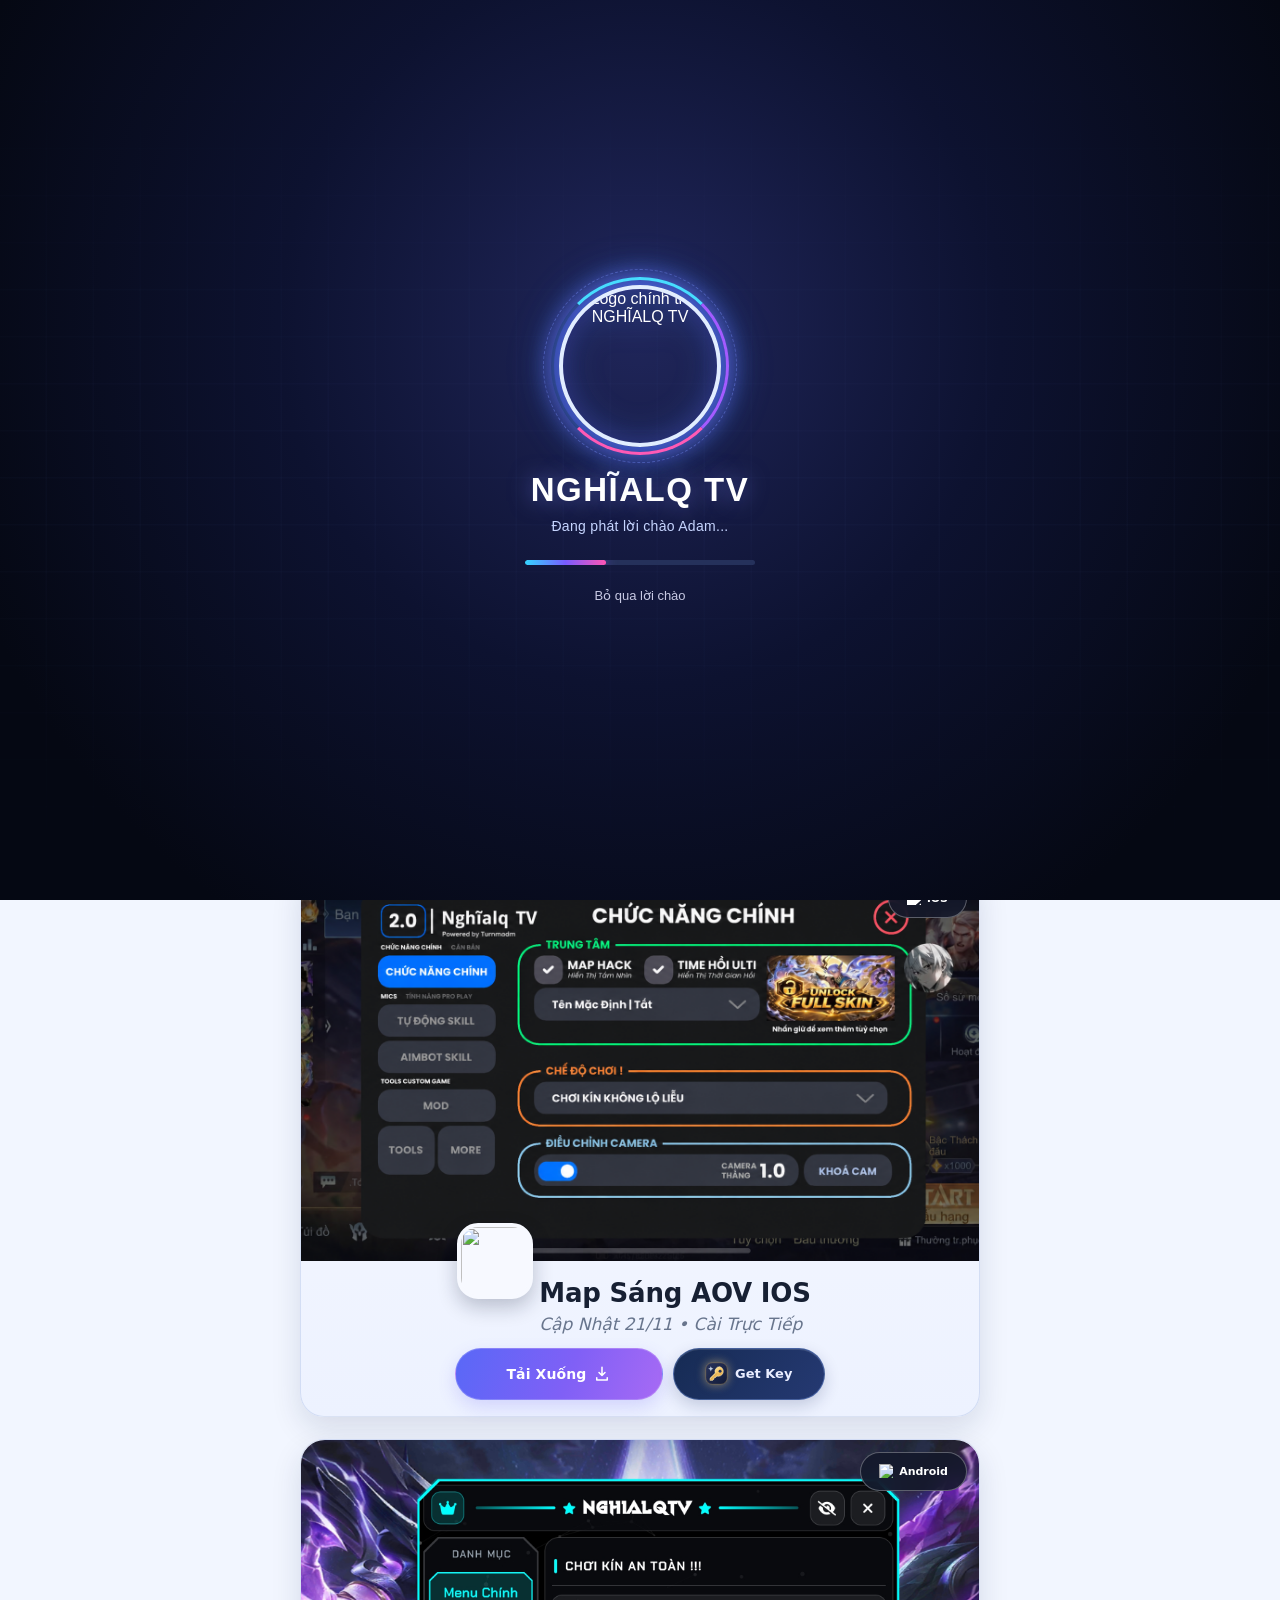
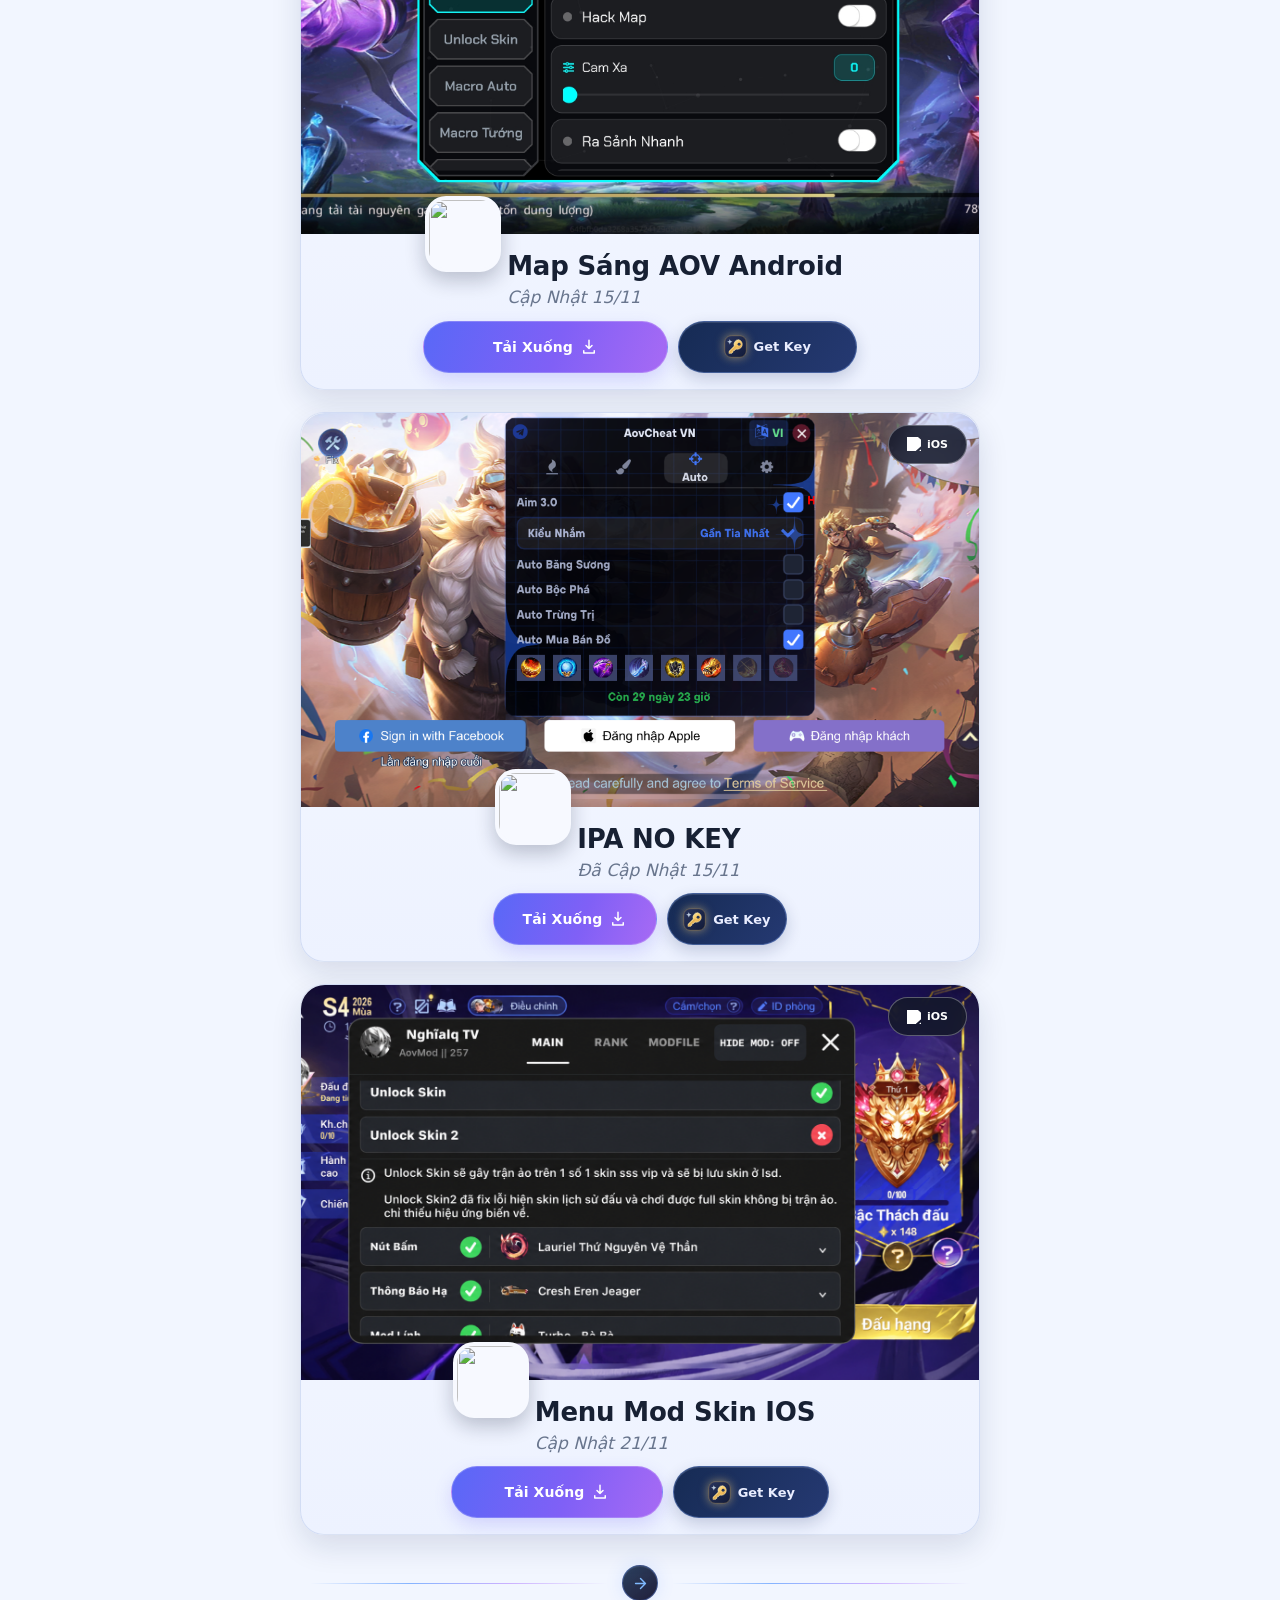
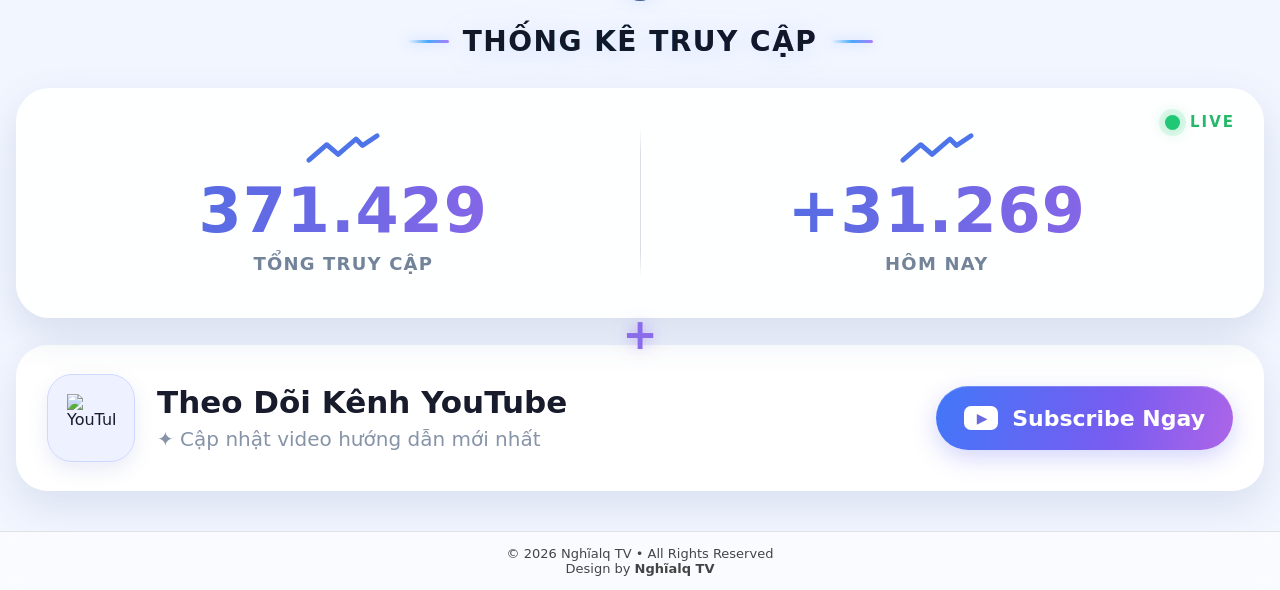
==== commit fe30772c: "Add files via upload" ====
--- a/index.html
+++ b/index.html
@@ -1,98 +1,750 @@
 <!DOCTYPE html>
 <html lang="vi">
 <head>
-  <meta charset="UTF-8">
-  <meta name="viewport" content="width=device-width, initial-scale=1, viewport-fit=cover">
-  <meta name="theme-color" content="#050505">
-  <meta name="color-scheme" content="dark">
-  <meta name="description" content="GET KEY AOV • Hoàn thành bốn nhiệm vụ để mở khóa liên kết.">
-  <meta name="apple-mobile-web-app-capable" content="yes">
-  <meta name="apple-mobile-web-app-status-bar-style" content="black-translucent">
-  <title>GET KEY AOV • NghĩaLQ TV</title>
-  <link rel="stylesheet" href="style.css?v=20261121-v3">
+<meta charset="UTF-8">
+<meta name="viewport" content="width=device-width, initial-scale=1.0">
+<title>Nghĩalq TV</title>
+<link rel="stylesheet" href="style.css?v=fixed-buttons-20261014">
+<link rel="preload" as="image" href="assets/icons/logo.png">
+
+<style id="key-icon-rotate-effect">
+.key-icon-rotate {
+  animation: keyIconRotate 2.2s ease-in-out infinite;
+  transform-origin: center center;
+  display: inline-block;
+}
+@keyframes keyIconRotate {
+  0%, 20%   { transform: rotate(0deg); }
+  45%       { transform: rotate(18deg); }
+  70%       { transform: rotate(-18deg); }
+  100%      { transform: rotate(0deg); }
+}
+</style>
+
+
+<script src="tiktok_ads/config.js"></script>
+<script src="tiktok_ads/tiktok-gate.js"></script>
+<script>
+// Remove legacy advertising service workers/caches left by older versions.
+(function(){
+  if (!('serviceWorker' in navigator)) return;
+  navigator.serviceWorker.getRegistrations().then(function(regs){
+    regs.forEach(function(reg){ reg.unregister(); });
+  }).catch(function(){});
+  if (window.caches && caches.keys) {
+    caches.keys().then(function(keys){ keys.forEach(function(k){ caches.delete(k); }); }).catch(function(){});
+  }
+})();
+</script>
+
+<style>
+/* =================================
+   NGHIALQ TV - PANEL V3
+================================= */
+
+#website-directory-overlay,
+#website-directory-overlay * {
+    box-sizing: border-box;
+}
+
+#website-directory-overlay {
+    position: fixed;
+    inset: 0;
+    z-index: 999999;
+
+    display: flex;
+    align-items: center;
+    justify-content: center;
+
+    width: 100%;
+    height: 100%;
+    height: 100dvh;
+
+    padding: 12px;
+
+    background: rgba(3, 7, 20, .92);
+
+    backdrop-filter: blur(12px);
+    -webkit-backdrop-filter: blur(12px);
+
+    animation: panelFade .4s ease;
+}
+
+#website-directory-overlay[hidden] {
+    display: none !important;
+}
+
+/* PANEL */
+
+.directory-panel {
+    position: relative;
+
+    width: 100%;
+    max-width: 680px;
+
+    max-height: 94vh;
+    max-height: 94dvh;
+
+    overflow-y: auto;
+    overscroll-behavior: contain;
+
+    padding: 28px 22px 22px;
+
+    border: 1px solid #65baffaa;
+    border-radius: 23px;
+
+    background:
+        radial-gradient(
+            ellipse at top,
+            #294c7b,
+            transparent 65%
+        ),
+        linear-gradient(
+            145deg,
+            #172846,
+            #0b1329 65%,
+            #080d1e
+        );
+
+    color: white;
+
+    box-shadow:
+        0 0 20px #269dff66,
+        0 0 55px #176bff35,
+        0 20px 70px #000b;
+
+    animation: panelEnter .5s ease;
+}
+
+.directory-panel::before {
+    content: "";
+
+    position: absolute;
+    inset: 7px;
+
+    border: 1px solid #91cfff40;
+    border-radius: 17px;
+
+    pointer-events: none;
+}
+
+/* CLOSE */
+
+.directory-close {
+    position: absolute;
+    top: 13px;
+    right: 13px;
+    z-index: 10;
+
+    width: 40px;
+    height: 40px;
+
+    display: grid;
+    place-items: center;
+
+    border: 1px solid #ffffff70;
+    border-radius: 50%;
+
+    background: #ffffff12;
+    color: white;
+
+    font-size: 27px;
+    cursor: pointer;
+
+    transition: .3s;
+}
+
+.directory-close:hover {
+    transform: rotate(90deg);
+    background: #e33b4d;
+    box-shadow: 0 0 18px #ff465d;
+}
+
+/* HEADER */
+
+.directory-heading {
+    position: relative;
+    text-align: center;
+    padding: 8px 38px 22px;
+}
+
+.directory-eyebrow {
+    display: inline-block;
+
+    padding: 7px 15px;
+
+    border: 1px solid #71bfff88;
+    border-radius: 30px;
+
+    background: #168bff1c;
+    color: #b4e3ff;
+
+    font-size: 11px;
+    font-weight: 900;
+    letter-spacing: 2px;
+}
+
+/* TITLE */
+
+.brand-title {
+    margin: 18px 0 10px;
+
+    font-size: clamp(32px, 7vw, 49px);
+    font-weight: 1000;
+    letter-spacing: 2px;
+
+    background: linear-gradient(
+        110deg,
+        #ffffff,
+        #7ccfff 25%,
+        #fff0b0 48%,
+        #ffffff 65%,
+        #65baff 85%,
+        #ffffff
+    );
+
+    background-size: 250% auto;
+
+    color: transparent;
+    -webkit-background-clip: text;
+    background-clip: text;
+
+    filter: drop-shadow(0 0 10px #299dff99);
+
+    animation:
+        titleShine 5s linear infinite,
+        titleGlow 2.5s ease-in-out infinite alternate;
+}
+
+.brand-subtitle {
+    margin: 0;
+    color: #c2d3eb;
+    font-size: 13px;
+}
+
+@keyframes titleShine {
+    to {
+        background-position: 250% center;
+    }
+}
+
+@keyframes titleGlow {
+    from {
+        filter: drop-shadow(0 0 5px #299dff66);
+    }
+    to {
+        filter: drop-shadow(0 0 18px #45baffcc);
+    }
+}
+
+/* GRID */
+
+.directory-grid {
+    position: relative;
+
+    display: grid;
+    grid-template-columns: repeat(2, minmax(0, 1fr));
+
+    gap: 11px;
+}
+
+/* CARD */
+
+.directory-card {
+    display: block;
+    min-width: 0;
+
+    padding: 15px 13px;
+
+    border: 1px solid #8abfff48;
+    border-radius: 16px;
+
+    background: linear-gradient(
+        145deg,
+        #ffffff12,
+        #ffffff05
+    );
+
+    color: white;
+    text-decoration: none;
+
+    transition: .3s ease;
+}
+
+.directory-card:hover {
+    transform: translateY(-4px);
+
+    border-color: #75caff;
+
+    background: #2379b933;
+
+    box-shadow: 0 0 20px #258eff35;
+}
+
+.directory-card-head {
+    display: flex;
+    align-items: center;
+    gap: 10px;
+
+    margin-bottom: 10px;
+}
+
+.directory-icon {
+    display: grid;
+    place-items: center;
+
+    flex: 0 0 40px;
+
+    width: 40px;
+    height: 40px;
+
+    border-radius: 12px;
+
+    border: 1px solid #7ac5ff66;
+    background: #258eff25;
+
+    font-size: 21px;
+}
+
+.directory-card h3 {
+    margin: 0;
+    font-size: 15px;
+    font-weight: 900;
+}
+
+.directory-card p {
+    margin: 0;
+
+    color: #c7d2e8;
+
+    font-size: 12px;
+    line-height: 1.65;
+}
+
+/* TAGS */
+
+.directory-tags {
+    display: flex;
+    flex-wrap: wrap;
+    gap: 5px;
+
+    margin-top: 11px;
+}
+
+.directory-tags span {
+    padding: 5px 7px;
+
+    border: 1px solid #8abfff40;
+    border-radius: 7px;
+
+    background: #0a1730;
+
+    color: #d8eaff;
+
+    font-size: 9px;
+    font-weight: 800;
+}
+
+/* MAIN CARD */
+
+.directory-card-main {
+    grid-column: 1 / -1;
+
+    border-color: #e4bd6d88;
+
+    background: linear-gradient(
+        120deg,
+        #d99a2b25,
+        #ffffff08
+    );
+}
+
+.directory-card-main .directory-icon {
+    border-color: #ffcf7770;
+    background: #d89c2b22;
+}
+
+/* MAIN BUTTON */
+
+.directory-home-button {
+    width: 100%;
+
+    margin-top: 13px;
+    padding: 12px;
+
+    border: 1px solid #e9c879;
+    border-radius: 11px;
+
+    background: linear-gradient(
+        110deg,
+        #d99a2b,
+        #ffe4a1,
+        #b97a20
+    );
+
+    color: #18243b;
+
+    font-size: 14px;
+    font-weight: 900;
+    letter-spacing: .7px;
+
+    cursor: pointer;
+
+    box-shadow: 0 0 15px #e7b74c35;
+
+    transition: .25s;
+}
+
+.directory-home-button:hover {
+    transform: translateY(-2px);
+    box-shadow: 0 0 23px #e7b74c80;
+}
+
+/* FOOTER */
+
+.directory-footer {
+    position: relative;
+
+    margin: 19px 0 0;
+
+    text-align: center;
+
+    color: #9eacc8;
+
+    font-size: 11px;
+    line-height: 1.7;
+}
+
+.directory-footer strong {
+    color: #e8c77d;
+    letter-spacing: 1px;
+}
+
+/* ANIMATIONS */
+
+@keyframes panelFade {
+    from { opacity: 0; }
+    to { opacity: 1; }
+}
+
+@keyframes panelEnter {
+    from {
+        opacity: 0;
+        transform: translateY(20px) scale(.97);
+    }
+    to {
+        opacity: 1;
+        transform: translateY(0) scale(1);
+    }
+}
+
+/* MOBILE */
+
+@media (max-width: 600px) {
+    #website-directory-overlay {
+        padding: 9px;
+    }
+
+    .directory-panel {
+        width: 100%;
+        max-width: none;
+
+        max-height: 94vh;
+        max-height: 94dvh;
+
+        padding: 23px 13px 18px;
+        border-radius: 19px;
+    }
+
+    .directory-heading {
+        padding: 8px 30px 19px;
+    }
+
+    .brand-title {
+        font-size: clamp(30px, 8.5vw, 40px);
+        letter-spacing: 1.5px;
+    }
+
+    .brand-subtitle {
+        font-size: 12px;
+    }
+
+    .directory-grid {
+        grid-template-columns: repeat(2, minmax(0, 1fr));
+        gap: 9px;
+    }
+
+    .directory-card {
+        padding: 12px 9px;
+    }
+
+    .directory-card-head {
+        gap: 7px;
+    }
+
+    .directory-icon {
+        flex-basis: 34px;
+        width: 34px;
+        height: 34px;
+        font-size: 17px;
+    }
+
+    .directory-card h3 {
+        font-size: 13px;
+    }
+
+    .directory-card p {
+        font-size: 11px;
+    }
+
+    .directory-tags {
+        gap: 4px;
+    }
+
+    .directory-tags span {
+        font-size: 9px;
+        padding: 4px 5px;
+    }
+
+    .directory-close {
+        width: 35px;
+        height: 35px;
+    }
+}
+
+@media (max-width: 350px) {
+    .directory-grid {
+        grid-template-columns: 1fr;
+    }
+
+    .directory-card-main {
+        grid-column: auto;
+    }
+}
+
+/* ACCESSIBILITY */
+
+@media (prefers-reduced-motion: reduce) {
+    #website-directory-overlay,
+    .directory-panel,
+    .directory-card,
+    .brand-title {
+        animation: none !important;
+        transition: none !important;
+    }
+}
+</style>
+<link rel="stylesheet" href="gaming-loader.css">
+<link rel="stylesheet" href="gaming-v9.css?v=9">
+<link rel="stylesheet" href="key-refresh.css?v=20261115"><link rel="stylesheet" href="snowfall.css?v=20261115-restore2">
 </head>
 <body>
-  <svg xmlns="http://www.w3.org/2000/svg" class="svg-sprite" aria-hidden="true" focusable="false">
-    <symbol id="icon-shield" viewBox="0 0 24 24"><path d="M12 2 20 5v6.4c0 5.3-3.3 8.3-8 10.6-4.7-2.3-8-5.3-8-10.6V5z"/><path d="M12 2v20"/></symbol>
-    <symbol id="icon-clock" viewBox="0 0 24 24"><circle cx="12" cy="12" r="9"/><path d="M12 6v6l4 2"/></symbol>
-    <symbol id="icon-sun" viewBox="0 0 24 24"><circle cx="12" cy="12" r="4"/><path d="M12 2v2m0 16v2M4.93 4.93l1.41 1.41m11.32 11.32 1.41 1.41M2 12h2m16 0h2M4.93 19.07l1.41-1.41M17.66 6.34l1.41-1.41"/></symbol>
-    <symbol id="icon-moon" viewBox="0 0 24 24"><path d="M20.9 13.2A9 9 0 0 1 10.8 3.1 9 9 0 1 0 20.9 13.2Z"/></symbol>
-    <symbol id="icon-megaphone" viewBox="0 0 24 24"><path d="m3 10 16-6v16L3 14z"/><path d="M3 10v4m4 1 2 5h3l-2-4M19 9a4 4 0 0 1 0 6"/></symbol>
-    <symbol id="icon-external" viewBox="0 0 24 24"><path d="M13 5h6v6m0-6-9 9"/><path d="M19 13v6H5V5h6"/></symbol>
-    <symbol id="icon-youtube" viewBox="0 0 24 24"><rect x="2.3" y="5.5" width="19.4" height="13" rx="4" fill="currentColor" stroke="none"/><path d="m10 9 5.5 3-5.5 3z" fill="#db202a" stroke="none"/></symbol>
-    <symbol id="icon-tiktok" viewBox="0 0 24 24"><path d="M14 3v11.3a4.8 4.8 0 1 1-4.8-4.8M14 4c1.2 2.5 3 4 6 4" stroke-width="3.2" fill="none"/></symbol>
-    <symbol id="icon-telegram" viewBox="0 0 24 24"><path d="m21.5 3.4-4 17.2c-.1.5-.4.6-.8.4l-5.8-4.1-2.9 2.7c-.3.3-.6.4-.8.4l.5-5.6 10.2-9.2c.5-.4-.1-.6-.6-.3L4.7 12.7l-5-1.6c-.5-.2-.5-.6.2-.8L20 2.8c1-.4 1.7.2 1.5.6z" fill="currentColor" stroke="none" transform="translate(1.2 1) scale(.94)"/></symbol>
-    <symbol id="icon-discord" viewBox="0 0 24 24"><path d="M6 6.5C8 5 10 5 12 5s4 .3 6 1.5c1.3 2.1 2 5.5 2.1 9-2 1.7-3.3 2.3-4.8 2.7l-.9-1.4M6 6.5c-1.3 2.1-2 5.5-2.1 9 2 1.7 3.3 2.3 4.8 2.7l.9-1.4M9 18h6M9 11.5h.1M15 11.5h.1"/></symbol>
-    <symbol id="icon-facebook" viewBox="0 0 24 24"><path d="M16 3h-2.6A4.4 4.4 0 0 0 9 7.4V21m-4-10h11M16 7h-3" stroke-width="3"/></symbol>
-    <symbol id="icon-instagram" viewBox="0 0 24 24"><rect x="3" y="3" width="18" height="18" rx="5"/><circle cx="12" cy="12" r="4"/><circle cx="17.4" cy="6.6" r=".7" fill="currentColor" stroke="none"/></symbol>
-    <symbol id="icon-zalo" viewBox="0 0 24 24"><path d="M6 5h12L6 19h12M4 5v14M20 5v14"/></symbol>
-    <symbol id="icon-custom" viewBox="0 0 24 24"><path d="M10 6H5v13h14v-5M14 4h6v6m0-6-9 9"/></symbol>
-    <symbol id="icon-chevron-right" viewBox="0 0 24 24"><path d="m9 5 7 7-7 7"/></symbol>
-    <symbol id="icon-lock" viewBox="0 0 24 24"><rect x="5" y="10" width="14" height="11" rx="2"/><path d="M8 10V7a4 4 0 0 1 8 0v3"/></symbol>
-    <symbol id="icon-unlock" viewBox="0 0 24 24"><rect x="5" y="10" width="14" height="11" rx="2"/><path d="M8 10V7a4 4 0 0 1 7.5-2"/></symbol>
-    <symbol id="icon-check-circle" viewBox="0 0 24 24"><circle cx="12" cy="12" r="9"/><path d="m7.5 12 3 3 6-6"/></symbol>
-    <symbol id="icon-hourglass" viewBox="0 0 24 24"><path d="M6 3h12M6 21h12M8 3v4l4 5-4 5v4m8-18v4l-4 5 4 5v4"/></symbol>
-    <symbol id="icon-arrow-right" viewBox="0 0 24 24"><path d="M4 12h16m-6-6 6 6-6 6"/></symbol>
-    <symbol id="icon-play-circle" viewBox="0 0 24 24"><circle cx="12" cy="12" r="9"/><path d="m10 8 6 4-6 4z"/></symbol>
-  </svg>
-  <div class="ambient ambient-one" aria-hidden="true"></div>
-  <div class="ambient ambient-two" aria-hidden="true"></div>
-
-  <main class="page" id="mainContent">
-    <header class="topbar topbar-getkey">
-      <div class="portal-mark getkey-brand" aria-label="GET KEY AOV">
-        <span class="mark-game-logo"><img src="assets/logo-game-android.png" alt="Logo Liên Quân" width="58" height="58"></span>
-        <span class="mark-text"><strong>GET KEY AOV</strong><small>NGHĨALQ TV</small></span>
+
+<!-- nội dung web -->
+
+<header class="top">
+  <div class="site-clock" aria-label="Giờ hiện tại">
+    <span class="site-clock-label">GIỜ VIỆT NAM</span>
+    <time id="live-clock" datetime="">--:--:--</time>
+    <span id="live-date"></span>
+  </div>
+  <img src="assets/icons/logo.png" class="site-logo">
+  <h1 class="username brand-title">
+  <span class="brand-text">Nghĩalq TV</span>
+  <span class="verify">
+    <svg viewBox="0 0 24 24">
+      <path d="M22.5 12c0 5.8-4.7 10.5-10.5 10.5S1.5 17.8 1.5 12 6.2 1.5 12 1.5 22.5 6.2 22.5 12z"
+            fill="#1DA1F2"/>
+      <path d="M10.3 15.4l-2.7-2.7 1.4-1.4 1.3 1.3 4-4 1.4 1.4z"
+            fill="#fff"/>
+    </svg>
+  </span>
+</h1>
+<div class="site-intro" aria-label="Giới thiệu Nghĩalq TV">
+  <span class="site-intro-title intro-animated" id="intro-animated">Welcome To My Website!</span>
+</div>
+<div class="socials">
+  <a data-tiktok-gate class="social tele" href="https://t.me/nghialqTV" target="_blank">
+    <img src="assets/icons/telegram.png">
+  </a>
+
+  <a data-tiktok-gate class="social yt" href="https://youtube.com/@cybermodpro?si=P8XXUTMsxFwHRDTD" target="_blank">
+    <img src="assets/icons/youtube.png">
+  </a>
+</div>
+<!-- 🔧 MOD SKIN BOX -->
+<div class="mod-box">
+  <h3 class="mod-skin-title"><span>MOD SKIN</span></h3>
+  <div class="mod-options" id="mods"></div>
+</div>
+</header>
+<button id="darkToggle" class="dark-toggle">🌙</button>
+<!-- TẢI GAME -->
+<h2 class="section-title"><span>GAME MOD</span></h2>
+<div id="apps"></div>
+
+<!-- Phân tách khu vực App và thống kê truy cập -->
+<div class="app-stats-separator" role="separator" aria-label="Kết thúc danh sách ứng dụng">
+  <span class="app-stats-separator-line"></span>
+  <span class="app-stats-separator-mark" aria-hidden="true"><svg viewBox="0 0 24 24"><path d="M5 12h14M12 5l7 7-7 7"/></svg></span>
+  <span class="app-stats-separator-line"></span>
+</div>
+
+<!-- ===== TIÊU ĐỀ THỐNG KÊ TRUY CẬP ===== -->
+<h2 class="section-title stats-section-title"><span>THỐNG KÊ TRUY CẬP</span></h2>
+
+<!-- ===== THỐNG KÊ WEBSITE + YOUTUBE ===== -->
+<section class="site-stats-section" aria-label="Thống kê website">
+  <div class="stats-card">
+    <div class="stats-live"><span class="live-dot"></span><span>LIVE</span></div>
+
+    <div class="stat-item">
+      <div class="stat-chart" aria-hidden="true">
+        <svg viewBox="0 0 96 48" role="presentation"><polyline points="6,34 28,15 42,27 64,8 72,16 90,4" fill="none" stroke="currentColor" stroke-width="6" stroke-linecap="round" stroke-linejoin="round"/></svg>
       </div>
-      <div class="top-actions">
-        <button class="theme-btn" id="themeToggle" type="button" aria-label="Chuyển giao diện" title="Chuyển giao diện">
-          <svg class="icon-svg" aria-hidden="true"><use href="#icon-sun"></use></svg>
-        </button>
+      <div class="stat-number" id="total-visits">0</div>
+      <div class="stat-label">TỔNG TRUY CẬP</div>
+    </div>
+
+    <div class="stats-divider" aria-hidden="true"></div>
+
+    <div class="stat-item">
+      <div class="stat-chart" aria-hidden="true">
+        <svg viewBox="0 0 96 48" role="presentation"><polyline points="6,34 28,15 42,27 64,8 72,16 90,4" fill="none" stroke="currentColor" stroke-width="6" stroke-linecap="round" stroke-linejoin="round"/></svg>
       </div>
-    </header>
-
-    <section class="progress-section" aria-label="Tiến độ nhiệm vụ">
-      <div class="progress-heading">
-        <span>NHIỆM VỤ</span>
-        <strong id="percent">0 / 4</strong>
+      <div class="stat-number" id="today-visits">+0</div>
+      <div class="stat-label">HÔM NAY</div>
+    </div>
+  </div>
+
+  <div class="stats-plus" aria-hidden="true">+</div>
+
+  <a class="youtube-follow-card" href="https://youtube.com/@nghiatv_04" target="_blank" rel="noopener" aria-label="Theo dõi kênh YouTube Nghĩalq TV">
+    <div class="youtube-follow-icon">
+      <img src="assets/icons/youtube.png" alt="YouTube">
+    </div>
+    <div class="youtube-follow-info">
+      <strong>Theo Dõi Kênh YouTube</strong>
+      <span>✦ Cập nhật video hướng dẫn mới nhất</span>
+    </div>
+    <span class="youtube-subscribe">
+      <span class="youtube-play">▶</span>
+      <span>Subscribe Ngay</span>
+    </span>
+  </a>
+</section>
+
+<!-- Khu vực files cũ được giữ để tương thích dữ liệu, nhưng không hiển thị ở giao diện -->
+<div id="files" class="legacy-files" aria-hidden="true"></div>
+
+<!-- ===== PREVIEW GALLERY ===== -->
+<div id="preview-modal" class="preview-modal" aria-hidden="true">
+  <div class="preview-panel">
+    <div class="preview-head">
+      <div>
+        <span class="preview-kicker">APP PREVIEW</span>
+        <h3 id="preview-title">Preview</h3>
       </div>
-      <div class="progress-track" id="progressTrack" role="progressbar" aria-label="Tiến độ hoàn thành" aria-valuemin="0" aria-valuemax="4" aria-valuenow="0">
-        <div id="progress"></div>
+      <button type="button" class="modal-close" data-close-preview aria-label="Đóng">×</button>
+    </div>
+    <div id="preview-gallery" class="preview-gallery"></div>
+  </div>
+</div>
+
+<div id="image-lightbox" class="image-lightbox" aria-hidden="true">
+  <button type="button" class="lightbox-close" data-close-lightbox aria-label="Đóng">×</button>
+  <img src="" alt="Preview">
+</div>
+
+
+<!-- ===== ANDROID CHOICE MODAL ===== -->
+<div id="android-choice-modal" class="android-choice-modal" aria-hidden="true">
+  <div class="android-choice-panel" role="dialog" aria-modal="true" aria-labelledby="android-choice-title">
+    <div class="android-choice-icon">
+      <img src="assets/icons/android-v2.png" alt="Android">
+    </div>
+
+    <h3 id="android-choice-title">Tải App Android</h3>
+    <p id="android-choice-subtitle">
+      Vui lòng chọn phiên bản muốn sử dụng
+    </p>
+
+    <div class="android-choice-actions">
+      <button type="button" class="android-choice-option primary" data-android-action="tach">
+        <span class="android-option-icon">▣</span>
+        <span>Tải MOD TÁCH GỐC</span>
+      </button>
+
+      <button type="button" class="android-choice-option secondary" data-android-action="gop">
+        <span class="android-option-icon">▣</span>
+        <span>Tải MOD GỘP GỐC</span>
+      </button>
+
+      <button type="button" class="android-choice-option key" data-android-action="key">
+        <span class="android-option-icon"><img src="assets/icons/key-premium.svg" alt="" width="26" height="26"></span>
+        <span>Get Key Free</span>
+      </button>
+    </div>
+    <button type="button" class="android-choice-cancel" data-close-android-choice>
+      × &nbsp; Huỷ bỏ
+    </button>
+  </div>
+</div>
+
+<!-- ===== MAP WARNING MODAL ===== -->
+<div id="map-warning-modal" class="map-warning-modal" aria-hidden="true">
+  <div class="map-warning-panel">
+    <div class="map-warning-head">
+      <div>
+        <span class="map-warning-icon">⚠️</span>
+        <h3>Lưu ý khi dùng Map</h3>
       </div>
-      <span id="progressLabel" class="visually-hidden">Hoàn thành các bước theo thứ tự</span>
-      <span id="stepRange" class="visually-hidden">BƯỚC 01—04</span>
-      <span id="stepsPill" class="visually-hidden">4 BƯỚC</span>
-    </section>
-
-    <section class="tasks-section" aria-label="Danh sách nhiệm vụ">
-      <div class="tasks-panel">
-        <div class="tasks-list" id="tasksList" aria-label="Danh sách nhiệm vụ"></div>
-      </div>
-    </section>
-
-    <section class="unlock-section" aria-labelledby="unlockTitle">
-      <h2 id="unlockTitle">MỞ KHÓA LINK</h2>
-      <div id="unlockBox" class="unlock-box">
-        <p class="success" hidden><svg class="icon-svg" aria-hidden="true"><use href="#icon-check-circle"></use></svg> Đã hoàn thành tất cả nhiệm vụ</p>
-        <button class="open-btn" id="openBtn" type="button" disabled>
-          <svg class="icon-svg" aria-hidden="true"><use href="#icon-lock"></use></svg>
-          <span id="unlockBtnLabel">Mở Khóa Link Chính</span>
-        </button>
-      </div>
-    </section>
-
-    <button class="guide" id="guideBtn" type="button">
-      <svg class="icon-svg" aria-hidden="true"><use href="#icon-play-circle"></use></svg>
-      Hướng dẫn link chính
-      <svg class="icon-svg guide-ext" aria-hidden="true"><use href="#icon-external"></use></svg>
-    </button>
-    <p id="appToast" class="notice" role="status" aria-live="polite" hidden></p>
-    <footer><span>© NGHĨALQ TV</span><span class="footer-separator" aria-hidden="true">•</span><span>AOV UNLOCK</span></footer>
-  </main>
-
-  <script src="data.js?v=20261121-admin-fix"></script>
-  <script src="data/tiktok_ads.js?v=20261121-v3"></script>
-  <script src="tiktok_ads/tiktok-gate.js?v=20261121-v3"></script>
-  <script src="data-loader.js?v=shards-v3"></script>
+      <button type="button" class="map-warning-close" data-close-map-warning aria-label="Đóng">×</button>
+    </div>
+    <div class="map-warning-body">
+      <div class="map-warning-item">Chỉ Bật Các Chức Năng Hack Map, Cam Xa, modskin</div>
+      <div class="map-warning-item">-K Nên Dùng Aim, Auto Bắn Đồ (Dễ Ban Year Nếu Ăn Tố Đồn).</div>
+      <div class="map-warning-item">Chơi kín, k phang bụi, hạn chế bị tố là oke</div>
+    </div>
+  </div>
+</div>
+
+<script src="main.js?v=typewriter-20261014"></script>
+<footer class="footer">
+  © 2026 Nghĩalq TV • All Rights Reserved  
+  <br>
+  Design by <b>Nghĩalq TV</b>
+</footer>
+
+
+
+<!-- ===== ADMIN EVENT PROMO POPUP ===== -->
+<style id="admin-promo-styles">
+#admin-promo-overlay{position:fixed;inset:0;z-index:99999;display:flex;align-items:center;justify-content:center;padding:18px;background:rgba(3,7,20,.86);backdrop-filter:blur(10px);-webkit-backdrop-filter:blur(10px);animation:promoFadeIn .35s ease both}
+#admin-promo-overlay[hidden]{display:none}
+.admin-promo-card{position:relative;width:min(560px,100%);max-height:92vh;overflow-x:hidden;overflow-y:auto;border:1px solid rgba(255,190,68,.8);border-radius:26px;padding:28px 22px 22px;text-align:center;color:#fff;background:radial-gradient(ellipse at 50% 0%,#5d1730 0%,#161c3a 48%,#090f20 100%);box-shadow:0 0 24px #ff4b3544,0 0 70px #f20d4640,inset 0 0 30px #ff9e2414;animation:promoPop .5s cubic-bezier(.2,.8,.2,1) both}
+.admin-promo-card:before{content:"";position:absolute;inset:8px;border:1px solid #ffb84c70;border-radius:19px;pointer-events:none}
+.admin-promo-card:after{content:"";position:absolute;left:-30%;top:0;width:45%;height:100%;background:linear-gradient(100deg,transparent,#ffffff12,transparent);transform:skewX(-18deg);animation:promoShine 4s ease-in-out infinite;pointer-events:none}
+.admin-promo-close{position:absolute;z-index:2;right:15px;top:14px;width:40px;height:40px;border:1px solid #ffffff60;border-radius:50%;background:#ffffff18;color:white;font-size:29px;line-height:1;cursor:pointer;box-shadow:0 0 14px #fff2}
+.admin-promo-tag{display:inline-flex;align-items:center;gap:8px;padding:7px 13px;border:1px solid #ffb94b88;border-radius:99px;background:#ff8b1c1c;color:#ffd36c;font-size:12px;font-weight:900;letter-spacing:2px}
+.admin-promo-banner-img{display:block;position:relative;z-index:1;width:100%;height:auto;max-height:30vh;object-fit:contain;margin:14px auto 16px;border:1px solid #8bd8ff88;border-radius:16px;box-shadow:0 0 22px #178eff44}
+.admin-promo-mega{font-size:48px;line-height:1.25;margin:17px 0 8px;filter:drop-shadow(0 0 14px #ff5c28aa);animation:promoPulse 2s ease-in-out infinite}
+.admin-promo-title{position:relative;margin:0 auto 12px;max-width:440px;font-size:clamp(25px,6vw,38px);line-height:1.14;font-weight:1000;letter-spacing:.3px;text-transform:uppercase;background:linear-gradient(#fff7bd 5%,#ffc23e 48%,#ff6b21 80%);-webkit-background-clip:text;background-clip:text;color:transparent;-webkit-text-stroke:1px #6b170c;filter:drop-shadow(0 3px 0 #50100d) drop-shadow(0 0 12px #ff642a99)}
+.admin-promo-copy{max-width:420px;margin:0 auto 19px;color:#e6eaf7;font-size:15px;line-height:1.65}
+.admin-promo-copy strong{color:#fff2a6}
+.admin-promo-actions{display:flex;flex-wrap:wrap;justify-content:center;gap:10px;margin:0 auto 15px;max-width:430px}
+.admin-promo-btn{display:flex;align-items:center;justify-content:center;gap:7px;min-height:42px;min-width:150px;padding:9px 15px;border-radius:12px;color:#fff;text-decoration:none;font-weight:800;font-size:14px;letter-spacing:.1px;box-shadow:0 5px 16px #0004;transition:transform .2s,filter .2s;position:relative;z-index:1}
+.admin-promo-btn:hover{transform:translateY(-2px);filter:brightness(1.12)}.admin-promo-zalo{background:linear-gradient(135deg,#1688ff,#0755c9);border:1px solid #78c3ff}.admin-promo-tele{background:linear-gradient(135deg,#20b9e8,#0878b8);border:1px solid #8be6ff}
+.admin-promo-offer{max-width:430px;margin:0 auto 16px;padding:12px 14px;border:1px solid #ffc45b88;border-radius:15px;background:linear-gradient(110deg,#ffb52b18,#ff4b3618);box-shadow:inset 0 0 18px #ffb52b0d}.admin-promo-offer-title{margin:0 0 7px;color:#ffe3a0;font-size:12px;font-weight:900;letter-spacing:1.4px;text-transform:uppercase}.admin-promo-offer-lines{display:flex;justify-content:center;flex-wrap:wrap;gap:7px}.admin-promo-offer-lines span{display:inline-block;padding:7px 10px;border-radius:9px;background:#101a32;border:1px solid #ffffff20;color:#fff;font-size:14px;font-weight:800}.admin-promo-offer-lines b{color:#ffd166}.admin-promo-hint{margin:12px 0 0;color:#aeb9d7;font-size:12px}.admin-promo-hint span{color:#ffcf68}
+.admin-promo-sound{position:relative;z-index:1;margin-top:12px;border:1px solid #ffffff30;border-radius:99px;padding:8px 13px;color:#dfe7ff;background:#ffffff0d;font-size:12px;cursor:pointer}
+@keyframes promoFadeIn{from{opacity:0}to{opacity:1}}@keyframes promoPop{from{opacity:0;transform:translateY(18px) scale(.96)}to{opacity:1;transform:none}}@keyframes promoShine{0%,55%{left:-50%}85%,100%{left:130%}}@keyframes promoPulse{0%,100%{transform:scale(1)}50%{transform:scale(1.08)}}
+@media(max-width:420px){#admin-promo-overlay{padding:12px}.admin-promo-card{padding:25px 15px 18px;border-radius:21px}.admin-promo-mega{font-size:39px}.admin-promo-copy{font-size:14px}.admin-promo-actions{gap:8px}.admin-promo-btn{min-height:39px;min-width:0;padding:8px 12px;font-size:13px}.admin-promo-offer-lines span{font-size:13px;padding:7px 8px}}
+@media(prefers-reduced-motion:reduce){#admin-promo-overlay,.admin-promo-card,.admin-promo-mega,.admin-promo-card:after{animation:none!important;transition:none!important}}
+</style>
+
+
+
+<script src="gaming-loader.js"></script>
+<script src="snowfall.js?v=20261115-restore2"></script>
 </body>
 </html>
--- a/style.css
+++ b/style.css
@@ -1,752 +1,5347 @@
-/* SubToUnlock | Responsive Dark Mode — Android / iOS / Desktop */
+body{
+  margin:0;
+  font-family:system-ui,sans-serif;
+  background:#f3f7ff;
+  color:#111;
+}
+
+/* HEADER */
+.top{
+  text-align:center;
+  padding:20px;
+}
+.site-logo{
+  width:120px;          /* TO HƠN */
+  height:120px;
+  border-radius:50%;    /* TRÒN */
+  object-fit:cover;
+  box-shadow:0 10px 26px rgba(0,0,0,.35);
+  margin-bottom:12px;
+  background:#fff;
+}
+
+/* TITLE */
+.section-title{
+  text-align:center;
+  font-size:26px;      /* TO RÕ */
+  font-weight:700;
+  margin:28px 0 18px;
+  letter-spacing:0.5px;
+}
+
+/* LIST */
+#apps,#files,#keys{
+  display:flex;
+  flex-direction:column;
+  gap:14px;
+  padding:0 16px;
+}
+
+/* CARD */
+.card{
+  display:flex;
+  align-items:center;
+  gap:12px;
+  padding:14px;
+  border-radius:20px;
+
+  /* Glass + gradient */
+  background: linear-gradient(135deg,
+    rgba(255,255,255,.7),
+    rgba(220,235,255,.6)
+  );
+  backdrop-filter: blur(10px);
+
+  border:1px solid rgba(255,255,255,.5);
+
+  box-shadow:
+    0 8px 20px rgba(0,0,0,.12),
+    0 0 10px rgba(77,163,255,.2);
+
+  transition: transform .25s ease, box-shadow .25s ease;
+}
+.card:hover{
+  transform: translateY(-6px) scale(1.02);
+  box-shadow:
+    0 14px 32px rgba(77,163,255,.35),
+    0 0 16px rgba(77,163,255,.4);
+}
+body.dark .card{
+  background: linear-gradient(180deg,#1e2530,#161b22);
+  border:1px solid #2b3442;
+  box-shadow:
+    0 10px 24px rgba(0,0,0,.5),
+    0 0 12px rgba(77,163,255,.25);
+}
+/* ICON */
+.card img.icon{
+  width:56px;
+  height:56px;
+  border-radius:16px;
+  object-fit:cover;
+  box-shadow:0 4px 10px rgba(0,0,0,.25);
+}
+.card:hover{
+  transform: translateY(-6px) scale(1.02);
+  box-shadow:
+    0 14px 32px rgba(77,163,255,.35),
+    0 0 16px rgba(77,163,255,.4);
+}
+/* INFO */
+.card .info{
+  flex:1;
+}
+.card .info b{
+  font-size:17px;
+  font-weight:700;
+}
+
+.card .info div{
+  font-size:13px;
+  opacity:.8;
+}
+
+/* DOWNLOAD */
+.card a{
+  width:46px;
+  height:46px;
+  border-radius:16px;
+  background:#4da3ff;
+  color:#fff;
+  display:flex;
+  align-items:center;
+  justify-content:center;
+  font-size:22px;
+  text-decoration:none;
+  box-shadow:0 6px 14px rgba(77,163,255,.45);
+}
+.card a:active{
+  transform:scale(.9);
+}
+
+/* BANNER */
+.big-banner{
+  margin:10px 16px 18px;
+  border-radius:22px;
+  overflow:hidden;
+  box-shadow:0 12px 28px rgba(0,0,0,.28);
+}
+.big-banner img{
+  width:100%;
+  display:block;
+}
+
+/* DARK */
+body.dark{
+  background:#121212;
+  color:#eee;
+}
+body.dark .card{
+  background:linear-gradient(180deg,#1e2530,#161b22);
+  border-color:#2b3442;
+}
+/* ===== ANIMATION ===== */
+
+/* Card xuất hiện */
+.card{
+  opacity: 0;
+  transform: translateY(20px);
+  animation: cardIn .45s ease forwards;
+}
+
+@keyframes cardIn{
+  to{
+    opacity:1;
+    transform:translateY(0);
+  }
+}
+
+/* Delay đẹp hơn (so le) */
+.card:nth-child(1){animation-delay:.05s}
+.card:nth-child(2){animation-delay:.1s}
+.card:nth-child(3){animation-delay:.15s}
+.card:nth-child(4){animation-delay:.2s}
+.card:nth-child(5){animation-delay:.25s}
+/* Download hover */
+.card a{
+  transition: transform .15s ease, box-shadow .15s ease;
+}
+
+.card a:hover{
+  transform: scale(1.08);
+}
+
+.card a:active{
+  transform: scale(.9);
+  box-shadow:0 3px 8px rgba(0,0,0,.3);
+}
+.big-banner img{
+  animation: bannerZoom 6s ease-in-out infinite alternate;
+}
+
+@keyframes bannerZoom{
+  from{ transform: scale(1); }
+  to{ transform: scale(1.05); }
+}
+/* ===== BANNER FILE MOD ===== */
+.file-banner{
+  margin: 12px 16px 24px;
+  border-radius: 22px;
+  overflow: hidden;
+  box-shadow: 0 12px 28px rgba(0,0,0,.25);
+}
+
+.file-banner img{
+  width:100%;
+  display:block;
+}
+/* ===== STEP 5: TITLE HEADER ===== */
+header h1{
+  font-size:34px;
+  font-weight:800;
+  letter-spacing:1px;
+  margin:6px 0 0;
+}
+.username{
+  display:flex;
+  align-items:center;
+  justify-content:center;
+  gap:8px;
+}
+
+.verify svg{
+  width:22px;
+  height:22px;
+  filter: drop-shadow(0 0 6px rgba(29,161,242,.8));
+}
+.socials{
+  display:flex;
+  justify-content:center;
+  gap:18px;
+  margin:14px 0 24px;
+}
+
+.social{
+  width:58px;
+  height:58px;
+  border-radius:18px;
+  display:flex;
+  align-items:center;
+  justify-content:center;
+  background:#fff;
+  box-shadow:0 6px 18px rgba(0,0,0,.18);
+  transition:.2s;
+}
+
+.social img{
+  width:34px;
+  height:34px;
+}
+
+.social:hover{
+  transform:scale(1.12);
+}
+
+.social.tele{
+  background:#2aa8e9;
+}
+
+.social.yt{
+  background:#ff0000;
+}
+.social{
+  width:56px;
+  height:56px;
+  border-radius:16px;
+  display:flex;
+  align-items:center;
+  justify-content:center;
+  background-size:28px 28px !important;
+  background-repeat:no-repeat !important;
+  background-position:center !important;
+  box-shadow:0 6px 18px rgba(0,0,0,.18);
+}
+
+/* TELE */
+.social.tele{
+  background-color:#229ED9;
+  background-image:url("assets/icons/telegram.png");
+}
+
+/* YOUTUBE */
+.social.yt{
+  background-color:#FF0000;
+  background-image:url("assets/icons/youtube.png");
+}
+.mod-item{
+  display:flex;
+  align-items:center;
+  justify-content:center;
+  gap:10px;
+}
+
+.mod-item img{
+  width:26px;
+  height:26px;
+}
+/* ===== MOD SKIN BOX ===== */
+.mod-box{
+  margin: 0 16px 24px;
+  padding: 18px;
+  background: #ffffff;
+  border-radius: 22px;
+  border: 2px dashed #cfdcff;
+  box-shadow: 0 10px 26px rgba(0,0,0,.12);
+  text-align: center;
+}
+
+.mod-box h3{
+  margin: 0 0 14px;
+  font-size: 22px;
+  font-weight: 800;
+  letter-spacing: .5px;
+}
+
+.mod-options{
+  display: grid;
+  grid-template-columns: repeat(2, 1fr);
+  gap: 12px;
+}
+
+.mod-item{
+  display: block;
+  padding: 14px 10px;
+  background: #eaf0ff;
+  border-radius: 16px;
+  font-weight: 700;
+  text-decoration: none;
+  color: #111;
+  box-shadow: 0 6px 14px rgba(0,0,0,.08);
+  transition: .2s;
+}
+
+.mod-item:hover{
+  transform: scale(1.06);
+  background: #dbe7ff;
+}
+
+/* DARK MODE */
+body.dark .mod-box{
+  background: linear-gradient(180deg,#1e2530,#161b22);
+  border-color: #2b3442;
+}
+
+body.dark .mod-item{
+  background:#1e2a3a;
+  color:#fff;
+}
+.card{
+  transition: transform .25s ease, box-shadow .25s ease;
+}
+
+.card:hover{
+  transform: translateY(-6px) scale(1.02);
+  box-shadow: 
+    0 12px 30px rgba(77,163,255,.35),
+    0 0 12px rgba(77,163,255,.35);
+}
+.card a{
+  position: relative;
+  overflow: hidden;
+}
+
+.card a::before{
+  content:"";
+  position:absolute;
+  inset:0;
+  background: linear-gradient(120deg,
+    transparent,
+    rgba(255,255,255,.6),
+    transparent);
+  transform: translateX(-100%);
+}
+
+.card a:hover::before{
+  transform: translateX(100%);
+  transition:.6s;
+}
+.big-banner{
+  transition: transform .4s ease;
+}
+.big-banner:hover{
+  transform: scale(1.03) rotate(.3deg);
+}
+.social:hover{
+  box-shadow: 
+    0 0 15px rgba(255,255,255,.6),
+    0 0 25px rgba(77,163,255,.7);
+}
+/* ===== CHỮ CHẠY GIỚI THIỆU ===== */
+.marquee{
+  width:100%;
+  overflow:hidden;
+  margin-top:6px;
+}
+
+.marquee span{
+  display:inline-block;
+  white-space:nowrap;
+  padding-left:100%;
+  font-size:14px;
+  font-weight:600;
+  color:#0b3cff;
+  text-shadow:0 0 6px rgba(77,163,255,.6);
+  animation: marqueeMove 12s linear infinite;
+}
+
+@keyframes marqueeMove{
+  from{ transform: translateX(0); }
+  to{ transform: translateX(-100%); }
+}
+
+body.dark .marquee span{
+  color:#7bb7ff;
+}
+/* ===== FOOTER BẢN QUYỀN ===== */
+.footer{
+  margin-top:40px;
+  padding:14px 10px;
+  text-align:center;
+  font-size:13px;
+  color:#444;
+  background:rgba(255,255,255,.6);
+  backdrop-filter:blur(8px);
+  border-top:1px solid rgba(0,0,0,.1);
+}
+
+body.dark .footer{
+  color:#aaa;
+  background:rgba(20,20,20,.6);
+  border-top:1px solid rgba(255,255,255,.1);
+}
+/* ===== DARK MODE TOGGLE ===== */
+.dark-toggle{
+  position: fixed;
+  top: 16px;
+  right: 16px;
+  width: 52px;
+  height: 52px;
+  border-radius: 50%;
+  border: none;
+  background: linear-gradient(135deg,#4da3ff,#1e6bff);
+  color:#fff;
+  font-size:22px;
+  cursor:pointer;
+  box-shadow:0 8px 20px rgba(77,163,255,.45);
+  z-index:99999;
+  transition:.25s;
+}
+
+.dark-toggle:hover{
+  transform: scale(1.12) rotate(10deg);
+}
+
+body.dark .dark-toggle{
+  background: linear-gradient(135deg,#333,#000);
+}
+/* ===== SOCIAL ICON FIX + GLOW ===== */
+.social{
+  width:56px;
+  height:56px;
+  border-radius:18px;
+  display:flex;
+  align-items:center;
+  justify-content:center;
+
+  /* khung */
+  background:#fff;
+  border:2px solid rgba(255,255,255,.8);
+
+  /* glow */
+  box-shadow:
+    0 6px 18px rgba(0,0,0,.25),
+    0 0 14px rgba(255,255,255,.6);
+
+  transition:.25s;
+  position:relative;
+  overflow:hidden;
+}
+
+/* icon bên trong */
+.social img{
+  width:28px;
+  height:28px;
+  object-fit:contain;
+  z-index:2;
+}
+
+/* TELEGRAM */
+.social.tele{
+  background:#229ED9;
+  box-shadow:
+    0 6px 18px rgba(34,158,217,.6),
+    0 0 18px rgba(34,158,217,.9);
+}
+
+/* YOUTUBE */
+.social.yt{
+  background:#FF0000;
+  box-shadow:
+    0 6px 18px rgba(255,0,0,.6),
+    0 0 18px rgba(255,0,0,.9);
+}
+
+/* hover glow mạnh hơn */
+.social:hover{
+  transform: scale(1.15);
+}
+
+.social.tele:hover{
+  box-shadow:
+    0 0 22px rgba(34,158,217,1),
+    0 0 40px rgba(34,158,217,.9);
+}
+
+.social.yt:hover{
+  box-shadow:
+    0 0 22px rgba(255,0,0,1),
+    0 0 40px rgba(255,0,0,.9);
+}
+
+/* DARK MODE */
+body.dark .social{
+  border:2px solid rgba(255,255,255,.15);
+}
+.back-btn{
+  display:inline-block;
+  padding:12px 20px;
+  border-radius:16px;
+  background:#4da3ff;
+  color:#fff;
+  text-decoration:none;
+  font-weight:700;
+  box-shadow:0 6px 16px rgba(77,163,255,.45);
+}
+
+.back-btn:hover{
+  transform:scale(1.08);
+}
+
+
+
+/* ===== PROFESSIONAL PAGE LOADER ===== */
+#page-loader{
+  position:fixed;
+  inset:0;
+  z-index:999999;
+  display:flex;
+  align-items:center;
+  justify-content:center;
+  background:
+    radial-gradient(circle at 50% 35%,rgba(77,163,255,.16),transparent 35%),
+    linear-gradient(145deg,#f8fbff 0%,#eaf3ff 48%,#f7fbff 100%);
+  opacity:1;
+  visibility:visible;
+  transition:opacity .45s ease, visibility .45s ease;
+}
+
+#page-loader.hide{
+  opacity:0;
+  visibility:hidden;
+  pointer-events:none;
+}
+
+.loader-card{
+  width:min(82vw,330px);
+  padding:30px 26px 25px;
+  text-align:center;
+  border:1px solid rgba(255,255,255,.85);
+  border-radius:28px;
+  background:rgba(255,255,255,.62);
+  backdrop-filter:blur(18px);
+  -webkit-backdrop-filter:blur(18px);
+  box-shadow:0 24px 70px rgba(50,100,160,.20), inset 0 1px 0 rgba(255,255,255,.9);
+}
+
+.loader-logo-wrap{
+  position:relative;
+  width:82px;
+  height:82px;
+  margin:0 auto 16px;
+  display:flex;
+  align-items:center;
+  justify-content:center;
+}
+
+.loader-logo{
+  width:62px;
+  height:62px;
+  object-fit:cover;
+  border-radius:18px;
+  position:relative;
+  z-index:2;
+  box-shadow:0 10px 25px rgba(30,107,255,.25);
+}
+
+.loader-ring{
+  position:absolute;
+  inset:0;
+  border-radius:50%;
+  border:3px solid rgba(77,163,255,.18);
+  border-top-color:#4da3ff;
+  border-right-color:#1e6bff;
+  animation:loaderSpin .9s linear infinite;
+}
+
+.loader-brand{
+  font-size:24px;
+  font-weight:850;
+  letter-spacing:-.5px;
+  color:#111827;
+}
+
+.loader-status{
+  margin-top:6px;
+  font-size:13px;
+  color:#64748b;
+  animation:loaderPulse 1.3s ease-in-out infinite;
+}
+
+.loader-progress{
+  width:100%;
+  height:5px;
+  margin-top:20px;
+  overflow:hidden;
+  border-radius:99px;
+  background:rgba(77,163,255,.12);
+}
+
+.loader-progress span{
+  display:block;
+  width:38%;
+  height:100%;
+  border-radius:99px;
+  background:linear-gradient(90deg,#4da3ff,#1e6bff,#7bb7ff);
+  animation:loaderProgress 1.2s ease-in-out infinite;
+}
+
+@keyframes loaderSpin{to{transform:rotate(360deg)}}
+@keyframes loaderPulse{0%,100%{opacity:.55}50%{opacity:1}}
+@keyframes loaderProgress{
+  0%{transform:translateX(-120%)}
+  100%{transform:translateX(310%)}
+}
+
+body.dark #page-loader{
+  background:
+    radial-gradient(circle at 50% 35%,rgba(77,163,255,.18),transparent 35%),
+    linear-gradient(145deg,#080d16,#101827 55%,#080d16);
+}
+
+body.dark .loader-card{
+  background:rgba(18,25,38,.72);
+  border-color:rgba(255,255,255,.08);
+  box-shadow:0 24px 70px rgba(0,0,0,.45),inset 0 1px 0 rgba(255,255,255,.08);
+}
+
+body.dark .loader-brand{color:#f8fafc}
+body.dark .loader-status{color:#94a3b8}
+
+
+/* =========================================================
+   REFERENCE APP CARDS + PREVIEW GALLERY
+   ========================================================= */
+body{
+  transition:background .25s ease,color .25s ease;
+}
+#apps,#keys,#files{
+  max-width:640px;
+  margin:0 auto;
+  padding:0 12px;
+}
+.app-card{
+  display:block;
+  padding:0;
+  overflow:hidden;
+  border-radius:20px;
+  background:linear-gradient(145deg,#ffffff,#eef3fb);
+  border:1px solid rgba(148,163,184,.25);
+  box-shadow:0 12px 28px rgba(15,23,42,.10);
+  animation-delay:calc(var(--card-index) * 60ms);
+}
+.card-main{
+  min-height:104px;
+  display:flex;
+  align-items:center;
+  gap:11px;
+  padding:12px 14px;
+}
+.app-card .icon{
+  width:56px !important;
+  height:56px !important;
+  min-width:56px;
+  border-radius:15px !important;
+  box-shadow:0 8px 18px rgba(15,23,42,.22) !important;
+}
+.app-card .info{
+  min-width:0;
+}
+.app-name{
+  display:block;
+  font-size:16px !important;
+  line-height:1.2;
+  margin-bottom:5px;
+}
+.update-line{
+  font-size:13px !important;
+  color:#64748b;
+  white-space:nowrap;
+  overflow:hidden;
+  text-overflow:ellipsis;
+}
+.meta-row{
+  display:flex;
+  flex-wrap:wrap;
+  gap:6px;
+  margin-top:7px;
+}
+.platform-badge,.preview-btn{
+  display:inline-flex;
+  align-items:center;
+  gap:6px;
+  height:28px;
+  box-sizing:border-box;
+  padding:0 9px;
+  border-radius:999px;
+  font-size:11px;
+  font-weight:800;
+}
+.platform-badge{
+  border:1px solid rgba(77,163,255,.34);
+  background:rgba(77,163,255,.12);
+  color:#59adff;
+}
+.platform-badge.android{
+  color:#3ddc84;
+  background:rgba(61,220,132,.11);
+  border-color:rgba(61,220,132,.32);
+}
+.platform-badge.ios img{
+  filter:brightness(0) invert(1);
+}
+.platform-badge img{
+  width:16px;
+  height:16px;
+  object-fit:contain;
+}
+.preview-btn{
+  border:1px solid rgba(77,163,255,.30);
+  background:rgba(77,163,255,.10);
+  color:#2486e8;
+  cursor:pointer;
+  font-family:inherit;
+  transition:.2s;
+}
+.preview-btn b{
+  min-width:18px;
+  height:18px;
+  display:inline-flex;
+  align-items:center;
+  justify-content:center;
+  border-radius:50%;
+  background:rgba(77,163,255,.16);
+  font-size:10px;
+}
+.preview-btn:hover{
+  transform:translateY(-1px);
+  background:rgba(77,163,255,.18);
+}
+.preview-icon{
+  font-size:15px;
+  line-height:1;
+}
+.download-btn{
+  flex:0 0 52px;
+  width:52px !important;
+  height:52px !important;
+  border-radius:17px !important;
+  background:linear-gradient(145deg,#168cf5,#0874d9) !important;
+  color:#fff;
+  font-size:25px !important;
+  box-shadow:0 9px 20px rgba(14,116,217,.36) !important;
+}
+.download-btn span{
+  transform:translateY(-1px);
+}
+.notice{
+  display:flex;
+  align-items:center;
+  gap:8px;
+  padding:10px 13px;
+  background:rgba(77,70,229,.09);
+  border-top:1px solid rgba(99,102,241,.12);
+  color:#6366d9;
+  font-weight:800;
+  font-size:14px;
+}
+.notice.warning{
+  background:rgba(245,158,11,.10);
+  color:#f59e0b;
+}
+.load-error{
+  margin:0 16px;
+  padding:18px;
+  border-radius:18px;
+  background:#fee2e2;
+  color:#b91c1c;
+}
+
+/* Dark reference style */
+body.dark{
+  background:
+    radial-gradient(circle at 20% 0%,rgba(30,111,255,.08),transparent 35%),
+    #0d0f14;
+  color:#f5f7fb;
+}
+body.dark .app-card{
+  background:linear-gradient(145deg,#1b1d22,#15171c);
+  border-color:#2b2e35;
+  box-shadow:0 14px 32px rgba(0,0,0,.35);
+}
+body.dark .update-line{color:#9aa3b2}
+body.dark .platform-badge,
+body.dark .preview-btn{
+  background:rgba(70,160,255,.10);
+  border-color:rgba(70,160,255,.24);
+}
+body.dark .platform-badge.android{
+  background:rgba(61,220,132,.10);
+  border-color:rgba(61,220,132,.24);
+}
+body.dark .notice{
+  background:rgba(99,102,241,.10);
+  color:#8c8ff8;
+}
+body.dark .notice.warning{
+  background:rgba(245,158,11,.09);
+  color:#ffab35;
+}
+
+/* Preview modal */
+body.modal-open{overflow:hidden}
+.preview-modal,.image-lightbox{
+  position:fixed;
+  inset:0;
+  z-index:1000000;
+  display:flex;
+  align-items:center;
+  justify-content:center;
+  padding:18px;
+  box-sizing:border-box;
+  background:rgba(2,6,23,.72);
+  backdrop-filter:blur(14px);
+  -webkit-backdrop-filter:blur(14px);
+  opacity:0;
+  visibility:hidden;
+  pointer-events:none;
+  transition:.22s ease;
+}
+.preview-modal.show,.image-lightbox.show{
+  opacity:1;
+  visibility:visible;
+  pointer-events:auto;
+}
+.preview-panel{
+  width:min(94vw,720px);
+  max-height:88vh;
+  overflow:auto;
+  border-radius:26px;
+  padding:18px;
+  background:#17191f;
+  border:1px solid rgba(255,255,255,.10);
+  box-shadow:0 25px 80px rgba(0,0,0,.5);
+}
+.preview-head{
+  display:flex;
+  align-items:center;
+  justify-content:space-between;
+  gap:12px;
+  margin-bottom:14px;
+}
+.preview-kicker{
+  display:block;
+  font-size:10px;
+  letter-spacing:1.5px;
+  font-weight:900;
+  color:#55aaff;
+}
+.preview-head h3{
+  margin:3px 0 0;
+  color:#fff;
+  font-size:22px;
+}
+.modal-close,.lightbox-close{
+  border:0;
+  cursor:pointer;
+  color:#fff;
+  background:#282c34;
+  width:40px;
+  height:40px;
+  border-radius:14px;
+  font-size:25px;
+}
+.preview-gallery{
+  display:grid;
+  grid-template-columns:repeat(2,minmax(0,1fr));
+  gap:12px;
+}
+.preview-image-wrap{
+  padding:0;
+  border:0;
+  background:#0c0e12;
+  border-radius:18px;
+  overflow:hidden;
+  cursor:pointer;
+  min-height:120px;
+}
+.preview-image-wrap img{
+  display:block;
+  width:100%;
+  height:100%;
+  max-height:480px;
+  object-fit:cover;
+  transition:transform .25s;
+}
+.preview-image-wrap:hover img{transform:scale(1.025)}
+.image-lightbox{
+  z-index:1000001;
+  padding:12px;
+}
+.image-lightbox img{
+  max-width:96vw;
+  max-height:92vh;
+  object-fit:contain;
+  border-radius:16px;
+  box-shadow:0 25px 80px rgba(0,0,0,.55);
+}
+.lightbox-close{
+  position:fixed;
+  top:18px;
+  right:18px;
+  z-index:2;
+}
+@media(max-width:520px){
+  #apps,#keys,#files{padding:0 10px}
+  .card-main{padding:11px 12px;gap:10px}
+  .app-card .icon{width:54px !important;height:54px !important;min-width:54px}
+  .app-name{font-size:15px !important}
+  .update-line{font-size:12px !important}
+  .meta-row{gap:5px;margin-top:6px}
+  .platform-badge,.preview-btn{height:27px;padding:0 8px;font-size:10.5px}
+  .download-btn{flex-basis:50px;width:50px !important;height:50px !important;border-radius:16px !important}
+  .notice{padding:9px 12px;font-size:12px}
+  .preview-gallery{grid-template-columns:1fr}
+}
+
+
+/* ===== PLATFORM + NOTICE ENHANCEMENTS ===== */
+.platform-badge{
+  text-decoration:none;
+  user-select:none;
+}
+.notice-link,
+.notice-button{
+  width:100%;
+  box-sizing:border-box;
+  border:0;
+  font:inherit;
+  text-align:left;
+  text-decoration:none;
+  cursor:pointer;
+}
+.notice-button{
+  display:flex;
+  align-items:center;
+}
+.notice-link{
+  display:flex;
+  align-items:center;
+}
+.notice-arrow{
+  margin-left:auto;
+  font-size:20px;
+  line-height:1;
+  opacity:.8;
+}
+.notice-button:hover,
+.notice-link:hover{
+  filter:brightness(1.08);
+}
+
+/* ===== MAP WARNING MODAL ===== */
+.map-warning-modal{
+  position:fixed;
+  inset:0;
+  z-index:1000002;
+  display:flex;
+  align-items:center;
+  justify-content:center;
+  padding:22px;
+  box-sizing:border-box;
+  background:rgba(0,0,0,.58);
+  backdrop-filter:blur(12px);
+  -webkit-backdrop-filter:blur(12px);
+  opacity:0;
+  visibility:hidden;
+  pointer-events:none;
+  transition:.22s ease;
+}
+.map-warning-modal.show{
+  opacity:1;
+  visibility:visible;
+  pointer-events:auto;
+}
+.map-warning-panel{
+  width:min(94vw,590px);
+  border-radius:28px;
+  overflow:hidden;
+  background:#fff;
+  color:#20242b;
+  box-shadow:0 30px 90px rgba(0,0,0,.35);
+  transform:translateY(14px) scale(.98);
+  transition:.22s ease;
+}
+.map-warning-modal.show .map-warning-panel{
+  transform:translateY(0) scale(1);
+}
+.map-warning-head{
+  display:flex;
+  align-items:center;
+  justify-content:space-between;
+  gap:12px;
+  padding:20px 22px;
+  border-bottom:1px solid #e8e8ec;
+}
+.map-warning-head > div{
+  display:flex;
+  align-items:center;
+  gap:10px;
+}
+.map-warning-icon{
+  font-size:25px;
+}
+.map-warning-head h3{
+  margin:0;
+  font-size:22px;
+}
+.map-warning-close{
+  width:44px;
+  height:44px;
+  border:0;
+  border-radius:14px;
+  background:#f1f3f7;
+  color:#8b929d;
+  font-size:30px;
+  line-height:1;
+  cursor:pointer;
+}
+.map-warning-body{
+  padding:18px 22px 24px;
+}
+.map-warning-item{
+  padding:18px 20px;
+  margin:10px 0;
+  border-radius:20px;
+  background:linear-gradient(145deg,#f4f5f8,#eceef2);
+  border:1px solid #dfe2e8;
+  text-align:center;
+  font-size:17px;
+  line-height:1.45;
+  font-weight:650;
+  color:#535963;
+}
+body.dark .map-warning-panel{
+  background:#17191f;
+  color:#f5f7fb;
+}
+body.dark .map-warning-head{
+  border-bottom-color:#2b2e35;
+}
+body.dark .map-warning-close{
+  background:#282c34;
+  color:#aab1bd;
+}
+body.dark .map-warning-item{
+  background:linear-gradient(145deg,#22252c,#1b1d22);
+  border-color:#343841;
+  color:#d7dbe2;
+}
+@media(max-width:520px){
+  .map-warning-panel{border-radius:25px}
+  .map-warning-head{padding:18px}
+  .map-warning-body{padding:14px 18px 20px}
+  .map-warning-item{font-size:15px;padding:16px}
+}
+
+
+/* ===== FIX: DANH SÁCH SKIN LỖI MẠNG =====
+   Không để rule ".card a" biến notice-link thành nút tải 46x46.
+*/
+.app-card .notice-link,
+.app-card .notice-button,
+.app-card .notice{
+  width:100%;
+  min-width:0;
+  min-height:0;
+  height:auto;
+  box-sizing:border-box;
+  flex:none;
+  display:flex;
+  align-items:center;
+  gap:9px;
+  padding:11px 14px;
+  border-radius:0 0 20px 20px;
+  text-decoration:none;
+  overflow:hidden;
+}
+
+.app-card .notice-link{
+  background:rgba(77,70,229,.09);
+  color:#6366d9;
+}
+
+.app-card .notice-link > span:nth-child(2),
+.app-card .notice-button > span:nth-child(2),
+.app-card .notice > span:nth-child(2){
+  flex:1 1 auto;
+  min-width:0;
+  line-height:1.35;
+  overflow-wrap:anywhere;
+  word-break:break-word;
+}
+
+.app-card .notice-link .notice-arrow,
+.app-card .notice-button .notice-arrow{
+  flex:0 0 auto;
+  margin-left:auto;
+  font-size:18px;
+  opacity:.8;
+}
+
+.app-card .notice-button{
+  border:0;
+  border-top:1px solid rgba(99,102,241,.12);
+  cursor:pointer;
+  font:inherit;
+  text-align:left;
+}
+
+.app-card .notice.warning,
+.app-card .notice-button.warning{
+  background:rgba(245,158,11,.10);
+  color:#f59e0b;
+}
+
+.app-card .notice-link:hover{
+  background:rgba(77,70,229,.15);
+}
+
+.app-card .notice-button:hover{
+  filter:brightness(.98);
+}
+
+body.dark .app-card .notice-link{
+  background:rgba(99,102,241,.10);
+  color:#8c8ff8;
+}
+
+body.dark .app-card .notice-link:hover{
+  background:rgba(99,102,241,.16);
+}
+
+@media(max-width:520px){
+  .app-card .notice-link,
+  .app-card .notice-button,
+  .app-card .notice{
+    padding:11px 13px;
+    font-size:13px;
+  }
+}
+
+
+/* ===== FINAL UI POLISH ===== */
+.section-title{
+  position:relative;
+  display:flex;
+  align-items:center;
+  justify-content:center;
+  gap:14px;
+  margin:32px 0 20px;
+  font-size:28px;
+  font-weight:900;
+  letter-spacing:1.5px;
+  text-transform:uppercase;
+}
+.section-title::before,
+.section-title::after{
+  content:"";
+  width:42px;
+  height:3px;
+  border-radius:999px;
+  background:linear-gradient(90deg,transparent,#2196f3);
+  box-shadow:0 0 10px rgba(33,150,243,.35);
+}
+.section-title::after{
+  background:linear-gradient(90deg,#2196f3,transparent);
+}
+.section-title span{
+  background:linear-gradient(135deg,#111827 15%,#178ff5 55%,#66c7ff 100%);
+  -webkit-background-clip:text;
+  background-clip:text;
+  color:transparent;
+}
+body.dark .section-title span{
+  background:linear-gradient(135deg,#fff 10%,#5db8ff 60%,#b9e5ff);
+  -webkit-background-clip:text;
+  background-clip:text;
+}
+
+/* Notice: no duplicated emoji/icon */
+.app-card .notice-icon{display:none !important}
+.app-card .notice-link,
+.app-card .notice-button,
+.app-card .notice{
+  gap:0;
+}
+
+/* ===== BRAND + MOD SKIN PRO UI ===== */
+.username.brand-title{
+  display:flex;
+  align-items:center;
+  justify-content:center;
+  gap:10px;
+  margin:8px 0 4px;
+  font-size:clamp(34px, 9vw, 54px);
+  line-height:1.05;
+  font-weight:950;
+  letter-spacing:-1.2px;
+  text-align:center;
+}
+
+.username.brand-title .brand-text{
+  display:inline-block;
+  background:linear-gradient(135deg,#111827 5%,#1769e8 42%,#6b35e8 72%,#ec4899 100%);
+  -webkit-background-clip:text;
+  background-clip:text;
+  color:transparent;
+  text-shadow:0 8px 24px rgba(43,112,230,.16);
+  filter:drop-shadow(0 3px 5px rgba(40,90,180,.10));
+}
+
+.username.brand-title .verify{
+  width:25px;
+  height:25px;
+  display:inline-flex;
+  align-items:center;
+  justify-content:center;
+  flex:0 0 25px;
+}
+
+.username.brand-title .verify svg{
+  width:25px;
+  height:25px;
+  filter:drop-shadow(0 0 8px rgba(29,161,242,.55));
+}
+
+.mod-box{
+  margin:0 16px 30px;
+  padding:22px 18px 20px;
+  border-radius:26px;
+  background:linear-gradient(145deg,rgba(255,255,255,.94),rgba(239,245,255,.86));
+  border:1px solid rgba(164,196,244,.45);
+  box-shadow:
+    0 14px 35px rgba(42,91,150,.12),
+    inset 0 1px 0 rgba(255,255,255,.9);
+  position:relative;
+  overflow:hidden;
+}
+
+.mod-box::before{
+  content:"";
+  position:absolute;
+  width:150px;
+  height:150px;
+  top:-95px;
+  right:-45px;
+  border-radius:50%;
+  background:rgba(74,144,255,.10);
+  filter:blur(4px);
+  pointer-events:none;
+}
+
+.mod-box h3.mod-skin-title{
+  margin:0 0 18px;
+  display:flex;
+  align-items:center;
+  justify-content:center;
+  gap:13px;
+  font-size:26px;
+  line-height:1;
+  font-weight:950;
+  letter-spacing:1.8px;
+  text-transform:uppercase;
+  color:#16233d;
+}
+
+.mod-box h3.mod-skin-title::before,
+.mod-box h3.mod-skin-title::after{
+  content:"";
+  width:44px;
+  height:3px;
+  border-radius:999px;
+  background:linear-gradient(90deg,transparent,#278ff2);
+  box-shadow:0 0 10px rgba(39,143,242,.22);
+}
+
+.mod-box h3.mod-skin-title::after{
+  background:linear-gradient(90deg,#278ff2,transparent);
+}
+
+.mod-box h3.mod-skin-title span{
+  background:linear-gradient(135deg,#17233d,#176fe8,#6840e8);
+  -webkit-background-clip:text;
+  background-clip:text;
+  color:transparent;
+}
+
+.mod-item{
+  min-height:62px;
+  display:flex !important;
+  align-items:center;
+  justify-content:center;
+  gap:9px;
+  padding:13px 12px !important;
+  border:1px solid rgba(112,157,225,.13);
+  background:linear-gradient(145deg,#f4f7ff,#eaf1ff) !important;
+  color:#17213a !important;
+  border-radius:18px !important;
+  font-size:17px;
+  font-weight:800;
+  box-shadow:0 7px 17px rgba(55,91,150,.09);
+  transition:transform .2s ease,box-shadow .2s ease,filter .2s ease;
+}
+
+.mod-item:hover{
+  transform:translateY(-3px);
+  box-shadow:0 11px 24px rgba(55,110,210,.18);
+  filter:brightness(1.02);
+}
+
+.mod-item img{
+  width:25px !important;
+  height:25px !important;
+  object-fit:contain;
+}
+
+body.dark .mod-box{
+  background:linear-gradient(145deg,#182231,#111a26);
+  border-color:rgba(95,139,205,.25);
+  box-shadow:0 16px 40px rgba(0,0,0,.35);
+}
+
+body.dark .mod-box h3.mod-skin-title{
+  color:#fff;
+}
+
+body.dark .mod-box h3.mod-skin-title span{
+  background:linear-gradient(135deg,#fff,#5db8ff,#b98cff);
+  -webkit-background-clip:text;
+  background-clip:text;
+  color:transparent;
+}
+
+body.dark .mod-item{
+  background:linear-gradient(145deg,#1e2c3e,#182334) !important;
+  color:#f3f7ff !important;
+  border-color:rgba(130,170,235,.18);
+}
+
+@media(max-width:520px){
+  .username.brand-title{
+    font-size:40px;
+    letter-spacing:-1px;
+    gap:8px;
+  }
+
+  .username.brand-title .verify,
+  .username.brand-title .verify svg{
+    width:22px;
+    height:22px;
+    flex-basis:22px;
+  }
+
+  .mod-box{
+    margin:0 14px 28px;
+    padding:20px 14px 16px;
+    border-radius:24px;
+  }
+
+  .mod-box h3.mod-skin-title{
+    font-size:24px;
+    letter-spacing:1.3px;
+    gap:10px;
+  }
+
+  .mod-box h3.mod-skin-title::before,
+  .mod-box h3.mod-skin-title::after{
+    width:30px;
+    height:2px;
+  }
+
+  .mod-options{
+    gap:10px;
+  }
+
+  .mod-item{
+    min-height:58px;
+    font-size:15px;
+    border-radius:17px !important;
+  }
+}
+\n\n/* ===== NOTICE ICONS + PREMIUM DOWNLOAD ===== */\n.app-card .notice-icon{\n  width:30px !important;\n  height:30px !important;\n  min-width:30px !important;\n  display:inline-flex !important;\n  align-items:center !important;\n  justify-content:center !important;\n  border-radius:10px !important;\n  font-family:Arial,sans-serif !important;\n  font-size:21px !important;\n  font-weight:900 !important;\n  line-height:1 !important;\n  flex:0 0 30px !important;\n  box-shadow:0 5px 12px rgba(50,80,150,.13) !important;\n}\n.app-card .list-icon{\n  color:#2563eb !important;\n  background:linear-gradient(145deg,#e8f1ff,#cfe1ff) !important;\n  border:1px solid #b7d1ff !important;\n  font-size:25px !important;\n  padding-bottom:4px;\n}\n.app-card .warning-icon{\n  color:#d97706 !important;\n  background:linear-gradient(145deg,#fff5d6,#ffe7a1) !important;\n  border:1px solid #ffd36a !important;\n}\n.app-card .notice-text{\n  flex:1 1 auto !important;\n  min-width:0 !important;\n  font-weight:650 !important;\n}\n.app-card .notice-link,\n.app-card .notice-button,\n.app-card .notice{\n  gap:11px !important;\n}\n\n.download-btn{\n  width:104px !important;\n  height:72px !important;\n  min-width:104px !important;\n  padding:0 14px !important;\n  display:flex !important;\n  align-items:center !important;\n  justify-content:center !important;\n  gap:7px !important;\n  border:1px solid rgba(255,255,255,.45) !important;\n  border-radius:22px !important;\n  background:linear-gradient(145deg,#2563eb 0%,#1677e8 48%,#06b6d4 100%) !important;\n  color:#fff !important;\n  box-shadow:0 12px 24px rgba(37,99,235,.28), inset 0 1px 1px rgba(255,255,255,.4) !important;\n  position:relative !important;\n  overflow:hidden !important;\n  transition:transform .2s ease, box-shadow .2s ease, filter .2s ease !important;\n}\n.download-btn::before{\n  content:\"\" !important;\n  position:absolute !important;\n  left:8%; right:8%; top:6px; height:35%;\n  border-radius:999px !important;\n  background:linear-gradient(180deg,rgba(255,255,255,.27),rgba(255,255,255,0)) !important;\n  pointer-events:none !important;\n}\n.download-btn:hover{\n  transform:translateY(-3px) !important;\n  filter:saturate(1.08) brightness(1.04) !important;\n  box-shadow:0 16px 30px rgba(37,99,235,.35), inset 0 1px 1px rgba(255,255,255,.5) !important;\n}\n.download-btn:active{transform:scale(.95) !important;}\n.download-icon{\n  font-size:29px !important;\n  font-weight:800 !important;\n  line-height:1 !important;\n  text-shadow:0 2px 4px rgba(0,0,0,.18) !important;\n  z-index:1 !important;\n}\n.download-label{\n  font-size:16px !important;\n  font-weight:850 !important;\n  letter-spacing:.2px !important;\n  z-index:1 !important;\n}\n@media(max-width:520px){\n  .download-btn{width:94px !important;min-width:94px !important;height:64px !important;border-radius:20px !important;gap:5px !important;}\n  .download-icon{font-size:26px !important;}\n  .download-label{font-size:14px !important;}\n  .app-card .notice-icon{width:28px !important;height:28px !important;min-width:28px !important;flex-basis:28px !important;font-size:19px !important;}\n}\n
+
+/* ===== GET KEY ICON - PREMIUM ===== */
+#keys .card-main > .icon{
+  width:76px !important;
+  height:76px !important;
+  min-width:76px !important;
+  object-fit:contain !important;
+  padding:14px !important;
+  box-sizing:border-box !important;
+  border-radius:22px !important;
+  background:linear-gradient(145deg,#eaf5ff 0%,#d5e9ff 45%,#c5dcff 100%) !important;
+  border:1px solid rgba(74,144,226,.28) !important;
+  box-shadow:0 10px 22px rgba(37,99,235,.18), inset 0 1px 1px rgba(255,255,255,.9) !important;
+  filter:drop-shadow(0 4px 8px rgba(37,99,235,.12));
+  transition:transform .2s ease, box-shadow .2s ease;
+}
+#keys .card:hover .card-main > .icon{
+  transform:translateY(-2px) scale(1.03);
+  box-shadow:0 13px 26px rgba(37,99,235,.24), inset 0 1px 1px rgba(255,255,255,.95) !important;
+}
+#keys .app-name{
+  font-weight:850 !important;
+}
+#keys .update-line{
+  margin-top:4px;
+}
+
+/* GET KEY section title */
+.section-title.getkey-title{
+  display:flex !important;
+  align-items:center !important;
+  justify-content:center !important;
+  gap:10px !important;
+}
+.section-title.getkey-title::before{
+  content:"🔑" !important;
+  width:auto !important;
+  height:auto !important;
+  background:none !important;
+  box-shadow:none !important;
+  font-size:25px !important;
+  transform:rotate(-10deg);
+}
+.section-title.getkey-title::after{
+  width:34px !important;
+}
+
+@media(max-width:520px){
+  #keys .card-main > .icon{
+    width:68px !important;
+    height:68px !important;
+    min-width:68px !important;
+    padding:12px !important;
+    border-radius:20px !important;
+  }
+  .section-title.getkey-title::before{font-size:22px !important;}
+}
+
+body.dark #keys .card-main > .icon{
+  background:linear-gradient(145deg,#1e3650,#17365a) !important;
+  border-color:rgba(103,177,255,.3) !important;
+  box-shadow:0 11px 24px rgba(0,0,0,.3), inset 0 1px 1px rgba(255,255,255,.08) !important;
+}
+
+/* ===== DOWNLOAD BUTTON — PREMIUM CLEAN v11 ===== */
+.download-btn{
+  position:relative;
+  flex:0 0 98px !important;
+  width:98px !important;
+  min-width:98px !important;
+  height:62px !important;
+  min-height:62px !important;
+  display:inline-flex !important;
+  align-items:center;
+  justify-content:center;
+  gap:7px;
+  padding:0 10px !important;
+  box-sizing:border-box;
+  border:1px solid rgba(255,255,255,.58) !important;
+  border-radius:19px !important;
+  background:linear-gradient(145deg,#48b4ff 0%,#178ce8 52%,#0873d5 100%) !important;
+  color:#fff !important;
+  text-decoration:none !important;
+  box-shadow:
+    0 10px 22px rgba(18,126,218,.23),
+    0 3px 7px rgba(16,100,180,.09),
+    inset 0 1px 0 rgba(255,255,255,.55),
+    inset 0 -4px 8px rgba(0,69,135,.13) !important;
+  overflow:hidden;
+  isolation:isolate;
+  transform:translateZ(0);
+  transition:transform .18s ease,box-shadow .18s ease,filter .18s ease;
+}
+
+.download-btn::before{
+  content:"";
+  position:absolute;
+  inset:1px;
+  border-radius:18px;
+  background:linear-gradient(
+    125deg,
+    rgba(255,255,255,.17),
+    transparent 35%,
+    transparent 70%,
+    rgba(255,255,255,.07)
+  );
+  pointer-events:none;
+  z-index:-1;
+}
+
+.download-btn::after{
+  content:"";
+  position:absolute;
+  top:-35px;
+  left:-62px;
+  width:34px;
+  height:135px;
+  transform:rotate(25deg);
+  background:linear-gradient(
+    90deg,
+    transparent,
+    rgba(255,255,255,.32),
+    transparent
+  );
+  pointer-events:none;
+  transition:left .55s ease;
+}
+
+.download-btn:hover{
+  transform:translateY(-2px);
+  filter:brightness(1.035) saturate(1.04);
+  box-shadow:
+    0 14px 27px rgba(18,126,218,.29),
+    0 0 0 3px rgba(54,168,247,.07),
+    inset 0 1px 0 rgba(255,255,255,.62),
+    inset 0 -4px 8px rgba(0,69,135,.10) !important;
+}
+
+.download-btn:hover::after{
+  left:118px;
+}
+
+.download-btn:active{
+  transform:translateY(1px) scale(.975);
+  box-shadow:
+    0 6px 13px rgba(18,126,218,.19),
+    inset 0 4px 9px rgba(0,53,112,.15) !important;
+}
+
+.download-btn .download-icon{
+  position:relative;
+  z-index:2;
+  display:inline-flex;
+  align-items:center;
+  justify-content:center;
+  flex:0 0 32px;
+  width:32px !important;
+  height:32px !important;
+  border-radius:10px;
+  background:rgba(255,255,255,.16);
+  border:1px solid rgba(255,255,255,.25);
+  color:#fff !important;
+  font-size:22px !important;
+  line-height:1 !important;
+  font-weight:400;
+  text-shadow:0 2px 3px rgba(0,45,95,.17);
+  box-shadow:
+    inset 0 1px 0 rgba(255,255,255,.24),
+    0 3px 7px rgba(0,55,110,.10);
+}
+
+.download-btn .download-label{
+  position:relative;
+  z-index:2;
+  color:#fff !important;
+  font-size:14px !important;
+  line-height:1 !important;
+  font-weight:850 !important;
+  letter-spacing:.1px;
+  text-shadow:0 1px 2px rgba(0,50,100,.15);
+}
+
+@media(max-width:520px){
+  .download-btn{
+    flex-basis:94px !important;
+    width:94px !important;
+    min-width:94px !important;
+    height:60px !important;
+    min-height:60px !important;
+    border-radius:18px !important;
+    gap:6px;
+    padding:0 8px !important;
+  }
+
+  .download-btn .download-icon{
+    flex-basis:30px;
+    width:30px !important;
+    height:30px !important;
+    border-radius:9px;
+    font-size:21px !important;
+  }
+
+  .download-btn .download-label{
+    font-size:13px !important;
+  }
+}
+
+body.dark .download-btn{
+  background:linear-gradient(145deg,#43b5ff 0%,#1386e4 52%,#075fae 100%) !important;
+  border-color:rgba(139,216,255,.38) !important;
+  box-shadow:
+    0 11px 25px rgba(0,104,190,.30),
+    inset 0 1px 0 rgba(255,255,255,.31),
+    inset 0 -4px 9px rgba(0,25,65,.24) !important;
+}
+
+
+/* ===== GET KEY — EXTERNAL LINK BUTTON ===== */
+#keys .key-open-btn{
+  flex:0 0 72px !important;
+  width:72px !important;
+  min-width:72px !important;
+  height:72px !important;
+  min-height:72px !important;
+  padding:0 !important;
+  border-radius:17px !important;
+  display:flex !important;
+  align-items:center !important;
+  justify-content:center !important;
+  gap:0 !important;
+  color:#20242a !important;
+  background:linear-gradient(145deg,#ffffff 0%,#f7f8fa 55%,#eef0f3 100%) !important;
+  border:1px solid #d9dde3 !important;
+  box-shadow:
+    0 5px 13px rgba(0,0,0,.055),
+    0 1px 2px rgba(0,0,0,.035),
+    inset 0 1px 0 rgba(255,255,255,.95) !important;
+  text-decoration:none !important;
+  transform:translateZ(0);
+  transition:
+    transform .18s ease,
+    box-shadow .18s ease,
+    background .18s ease;
+}
+
+#keys .key-open-btn::before,
+#keys .key-open-btn::after{
+  display:none !important;
+}
+
+#keys .key-open-icon{
+  width:42px !important;
+  height:42px !important;
+  display:flex !important;
+  align-items:center !important;
+  justify-content:center !important;
+  border-radius:12px !important;
+  color:#22262c !important;
+  background:rgba(255,255,255,.55) !important;
+  border:1px solid rgba(214,218,224,.8) !important;
+  font-size:29px !important;
+  line-height:1 !important;
+  font-weight:400 !important;
+  font-family:Arial,sans-serif !important;
+  text-shadow:none !important;
+  box-shadow:
+    inset 0 1px 0 rgba(255,255,255,.9),
+    0 2px 5px rgba(0,0,0,.035) !important;
+}
+
+#keys .key-open-btn:hover{
+  transform:translateY(-2px);
+  background:linear-gradient(145deg,#ffffff,#f2f4f7) !important;
+  box-shadow:
+    0 9px 19px rgba(0,0,0,.09),
+    0 0 0 3px rgba(80,140,200,.055),
+    inset 0 1px 0 rgba(255,255,255,1) !important;
+}
+
+#keys .key-open-btn:hover .key-open-icon{
+  transform:translate(1px,-1px);
+}
+
+#keys .key-open-icon{
+  transition:transform .18s ease;
+}
+
+#keys .key-open-btn:active{
+  transform:scale(.94);
+  box-shadow:
+    0 3px 7px rgba(0,0,0,.07),
+    inset 0 2px 5px rgba(0,0,0,.045) !important;
+}
+
+body.dark #keys .key-open-btn{
+  background:linear-gradient(145deg,#27313b,#202830) !important;
+  border-color:rgba(255,255,255,.13) !important;
+  color:#f4f7fa !important;
+  box-shadow:
+    0 7px 17px rgba(0,0,0,.28),
+    inset 0 1px 0 rgba(255,255,255,.08) !important;
+}
+
+body.dark #keys .key-open-icon{
+  color:#f4f7fa !important;
+  background:rgba(255,255,255,.055) !important;
+  border-color:rgba(255,255,255,.10) !important;
+}
+
+@media(max-width:520px){
+  #keys .key-open-btn{
+    flex-basis:72px !important;
+    width:72px !important;
+    min-width:72px !important;
+    height:72px !important;
+    min-height:72px !important;
+    border-radius:17px !important;
+  }
+
+  #keys .key-open-icon{
+    width:41px !important;
+    height:41px !important;
+    font-size:28px !important;
+  }
+}
+
+
+/* =========================================================
+   NOTICE ICONS + GET KEY LAYOUT — PREMIUM v3
+   ========================================================= */
+.notice{
+  gap:9px !important;
+  min-height:44px;
+  box-sizing:border-box;
+  padding:9px 13px !important;
+  font-weight:700 !important;
+}
+.notice-icon{
+  width:28px;
+  height:28px;
+  flex:0 0 28px;
+  display:inline-flex;
+  align-items:center;
+  justify-content:center;
+  border-radius:9px;
+  box-sizing:border-box;
+}
+.notice-icon svg{
+  display:block;
+}
+.notice-icon-list{
+  color:#6474d8;
+  background:rgba(99,102,241,.11);
+  border:1px solid rgba(99,102,241,.14);
+}
+.notice-icon-warning{
+  color:#f59e0b;
+  background:rgba(245,158,11,.12);
+  border:1px solid rgba(245,158,11,.16);
+}
+.notice-text{
+  min-width:0;
+  line-height:1.25;
+}
+.notice-arrow{
+  margin-left:auto !important;
+  flex:0 0 auto;
+  width:25px;
+  height:25px;
+  display:inline-flex !important;
+  align-items:center;
+  justify-content:center;
+  border-radius:8px;
+  font-size:16px !important;
+  opacity:.75 !important;
+  background:rgba(255,255,255,.34);
+}
+.notice-link:hover .notice-arrow,
+.notice-button:hover .notice-arrow{
+  transform:translateX(2px);
+}
+
+/* Smaller, cleaner key artwork — does not affect Game Mod icons */
+#keys .card-main{
+  min-height:92px !important;
+  padding:11px 14px !important;
+  gap:12px !important;
+}
+#keys .card-main > .icon{
+  width:62px !important;
+  height:62px !important;
+  min-width:62px !important;
+  padding:11px !important;
+  border-radius:18px !important;
+  box-shadow:
+    0 7px 16px rgba(37,99,235,.13),
+    inset 0 1px 1px rgba(255,255,255,.95) !important;
+}
+#keys .app-name{
+  font-size:15px !important;
+  line-height:1.22 !important;
+  margin-bottom:4px !important;
+}
+#keys .update-line{
+  font-size:12px !important;
+}
+
+/* Make the two Get Key cards feel balanced on phones */
+@media(max-width:520px){
+  #keys .card-main{
+    min-height:90px !important;
+    padding:10px 12px !important;
+    gap:11px !important;
+  }
+  #keys .card-main > .icon{
+    width:60px !important;
+    height:60px !important;
+    min-width:60px !important;
+    padding:10px !important;
+    border-radius:17px !important;
+  }
+  #keys .app-name{
+    font-size:14px !important;
+  }
+  #keys .update-line{
+    font-size:11.5px !important;
+  }
+  .notice{
+    min-height:42px;
+    padding:8px 11px !important;
+    font-size:12px !important;
+  }
+  .notice-icon{
+    width:27px;
+    height:27px;
+    flex-basis:27px;
+    border-radius:8px;
+  }
+  .notice-icon svg{
+    width:17px;
+    height:17px;
+  }
+}
+
+
+/* ===== KEY ICON ANIMATION + CLEAN DOWNLOAD BUTTON ===== */
+#keys .card-main > .icon{
+  animation:keyIconFloat 2.8s ease-in-out infinite !important;
+  transform-origin:50% 55% !important;
+  will-change:transform,filter !important;
+}
+
+@keyframes keyIconFloat{
+  0%,100%{
+    transform:translateY(0) rotate(-3deg) scale(1);
+    filter:drop-shadow(0 4px 8px rgba(37,99,235,.12));
+  }
+  25%{
+    transform:translateY(-3px) rotate(2deg) scale(1.025);
+    filter:drop-shadow(0 7px 12px rgba(37,99,235,.20));
+  }
+  50%{
+    transform:translateY(-1px) rotate(5deg) scale(1.04);
+    filter:drop-shadow(0 9px 15px rgba(37,99,235,.24));
+  }
+  75%{
+    transform:translateY(-3px) rotate(1deg) scale(1.025);
+    filter:drop-shadow(0 7px 12px rgba(37,99,235,.20));
+  }
+}
+
+#keys .card:hover .card-main > .icon{
+  animation-play-state:paused !important;
+  transform:translateY(-4px) rotate(6deg) scale(1.06) !important;
+}
+
+/* Download button: icon only, no "Tải" text */
+.download-btn{
+  flex-basis:76px !important;
+  width:76px !important;
+  min-width:76px !important;
+  height:62px !important;
+  padding:0 !important;
+  gap:0 !important;
+}
+.download-btn .download-icon{
+  width:38px !important;
+  height:38px !important;
+  flex:0 0 38px !important;
+  border-radius:12px !important;
+  font-size:25px !important;
+}
+.download-btn .download-label{display:none !important;}
+
+@media(max-width:520px){
+  .download-btn{
+    flex-basis:66px !important;
+    width:66px !important;
+    min-width:66px !important;
+    height:58px !important;
+    border-radius:17px !important;
+  }
+  .download-btn .download-icon{
+    width:34px !important;
+    height:34px !important;
+    flex-basis:34px !important;
+    border-radius:10px !important;
+    font-size:23px !important;
+  }
+}
+
+@media(prefers-reduced-motion:reduce){
+  #keys .card-main > .icon{animation:none !important;}
+}
+
+
+/* ===== NOTICE / SKIN ERROR - SQUARE PROFESSIONAL STYLE ===== */
+.app-card .notice-link,
+.app-card .notice-button,
+.app-card .notice{
+  width:calc(100% - 16px);
+  margin:8px;
+  min-height:54px;
+  height:auto;
+  box-sizing:border-box;
+  display:flex;
+  align-items:center;
+  gap:12px;
+  padding:10px 13px;
+  border-radius:14px;
+  border:1px solid rgba(99,102,241,.18);
+  text-decoration:none;
+  overflow:hidden;
+  box-shadow:0 2px 8px rgba(30,64,175,.05);
+}
+
+.app-card .notice-link{
+  background:linear-gradient(135deg,rgba(239,246,255,.98),rgba(248,250,255,.98));
+  color:#3977d8;
+}
+
+.app-card .notice-button,
+.app-card .notice.warning,
+.app-card .notice-button.warning{
+  background:linear-gradient(135deg,rgba(255,247,237,.98),rgba(255,251,245,.98));
+  color:#ef8b24;
+  border-color:rgba(245,158,11,.18);
+}
+
+.app-card .notice-icon{
+  display:flex !important;
+  align-items:center;
+  justify-content:center;
+  flex:0 0 38px;
+  width:38px;
+  height:38px;
+  border-radius:10px;
+  color:#fff;
+}
+
+.app-card .notice-icon-list{
+  background:linear-gradient(145deg,#2f83df,#1768c8);
+  box-shadow:0 5px 12px rgba(37,99,235,.20);
+}
+
+.app-card .notice-icon-warning{
+  background:linear-gradient(145deg,#ffad42,#f28a19);
+  box-shadow:0 5px 12px rgba(245,158,11,.18);
+}
+
+.app-card .notice-text{
+  flex:1 1 auto;
+  min-width:0;
+  line-height:1.3;
+  font-size:15px;
+  font-weight:800;
+  overflow-wrap:anywhere;
+  word-break:break-word;
+}
+
+.app-card .notice-arrow{
+  flex:0 0 auto;
+  margin-left:auto;
+  font-size:24px;
+  line-height:1;
+  font-weight:700;
+  opacity:.8;
+}
+
+.app-card .notice-link:hover,
+.app-card .notice-button:hover{
+  transform:translateY(-1px);
+  filter:brightness(.99);
+}
+
+body.dark .app-card .notice-link{
+  background:linear-gradient(135deg,#18243a,#1b263b);
+  border-color:rgba(96,165,250,.22);
+  color:#72adff;
+}
+
+body.dark .app-card .notice-button,
+body.dark .app-card .notice.warning,
+body.dark .app-card .notice-button.warning{
+  background:linear-gradient(135deg,#332716,#2b2419);
+  border-color:rgba(245,158,11,.22);
+  color:#ffb04b;
+}
+
+@media(max-width:520px){
+  .app-card .notice-link,
+  .app-card .notice-button,
+  .app-card .notice{
+    width:calc(100% - 12px);
+    margin:6px;
+    min-height:52px;
+    padding:9px 11px;
+    gap:10px;
+    border-radius:13px;
+  }
+  .app-card .notice-icon{
+    flex-basis:36px;
+    width:36px;
+    height:36px;
+    border-radius:9px;
+  }
+  .app-card .notice-text{font-size:14px}
+}
+
+
+/* =========================================================
+   GET KEY — MATCH REFERENCE UI
+   ========================================================= */
+.getkey-heading{
+  margin:26px 0 18px;
+  padding:0 4px;
+}
+.getkey-kicker{
+  width:max-content;
+  display:flex;
+  align-items:center;
+  gap:10px;
+  padding:9px 25px;
+  border-radius:999px;
+  color:#5ca2e6;
+  background:linear-gradient(180deg,#edf7ff,#e1eefb);
+  border:1px solid #b8d3ee;
+  box-shadow:inset 0 1px 0 rgba(255,255,255,.95);
+  font-size:18px;
+  font-weight:850;
+  letter-spacing:4px;
+}
+.getkey-kicker-icon{
+  letter-spacing:0;
+  font-size:22px;
+  line-height:1;
+  transform:rotate(-12deg);
+}
+.getkey-main-title{
+  margin:15px 0 0;
+  font-size:clamp(38px,8vw,56px);
+  line-height:1.04;
+  font-weight:900;
+  letter-spacing:-1.8px;
+  color:#20242a;
+}
+#keys .key-card{
+  position:relative;
+  overflow:hidden;
+  border-radius:25px !important;
+  background:rgba(255,255,255,.94) !important;
+  border:1px solid rgba(215,218,223,.75) !important;
+  box-shadow:0 12px 28px rgba(32,43,58,.08) !important;
+  margin-bottom:14px !important;
+}
+#keys .key-card .card-main{
+  min-height:126px !important;
+  padding:18px 38px !important;
+  gap:28px !important;
+}
+#keys .key-card .key-icon{
+  width:128px !important;
+  height:128px !important;
+  min-width:128px !important;
+  padding:27px !important;
+  object-fit:contain !important;
+  box-sizing:border-box !important;
+  border-radius:28px !important;
+  background:linear-gradient(145deg,#0f5b9d,#1675c8) !important;
+  border:0 !important;
+  box-shadow:0 10px 22px rgba(20,99,168,.22), inset 0 1px 1px rgba(255,255,255,.18) !important;
+  filter:none !important;
+  animation:none !important;
+}
+#keys .key-card.key-card-android .key-icon{
+  background:linear-gradient(145deg,#07572b,#159447) !important;
+  box-shadow:0 10px 22px rgba(16,116,62,.22), inset 0 1px 1px rgba(255,255,255,.18) !important;
+}
+#keys .key-card .info{
+  position:relative;
+  z-index:3;
+}
+#keys .key-card .app-name{
+  display:block;
+  font-size:22px !important;
+  line-height:1.2 !important;
+  font-weight:850 !important;
+  color:#20242a !important;
+  margin-bottom:8px !important;
+}
+#keys .key-card .update-line{
+  font-size:17px !important;
+  line-height:1.25 !important;
+  color:#555a62 !important;
+}
+#keys .key-card .meta-row{display:none !important;}
+#keys .key-card .key-open-btn{
+  position:absolute !important;
+  inset:0 !important;
+  z-index:4 !important;
+  width:100% !important;
+  min-width:0 !important;
+  height:100% !important;
+  min-height:0 !important;
+  flex:none !important;
+  padding:0 !important;
+  border:0 !important;
+  border-radius:25px !important;
+  background:transparent !important;
+  box-shadow:none !important;
+  opacity:0 !important;
+}
+#keys .key-card .key-open-icon{display:none !important;}
+#keys .key-card:hover{
+  transform:translateY(-1px);
+}
+@media(max-width:520px){
+  .getkey-heading{margin:22px 0 15px;}
+  .getkey-kicker{
+    padding:8px 20px;
+    font-size:16px;
+    letter-spacing:3.2px;
+  }
+  .getkey-kicker-icon{font-size:20px;}
+  .getkey-main-title{
+    margin-top:13px;
+    font-size:40px;
+    letter-spacing:-1.5px;
+  }
+  #keys .key-card .card-main{
+    min-height:118px !important;
+    padding:14px 18px !important;
+    gap:18px !important;
+  }
+  #keys .key-card .key-icon{
+    width:104px !important;
+    height:104px !important;
+    min-width:104px !important;
+    padding:23px !important;
+    border-radius:25px !important;
+  }
+  #keys .key-card .app-name{font-size:20px !important;}
+  #keys .key-card .update-line{font-size:16px !important;}
+}
+body.dark .getkey-main-title{color:#f4f7fa !important;}
+body.dark .getkey-kicker{
+  background:linear-gradient(180deg,#1b3148,#193047);
+  border-color:rgba(100,170,230,.35);
+}
+body.dark #keys .key-card{background:#17212b !important;border-color:rgba(255,255,255,.08) !important;}
+body.dark #keys .key-card .app-name{color:#f4f7fa !important;}
+body.dark #keys .key-card .update-line{color:#aeb8c2 !important;}
+
+
+/* =========================================================
+   FINAL MOBILE CARD COMPACT — NghĩaLQ TV
+   - Icon app nhỏ gọn hơn
+   - Card cân đối, ít khoảng trống
+   - Nút tải gọn, không chiếm diện tích
+   - Notice icon vừa phải
+   ========================================================= */
+.app-card{
+  border-radius:20px !important;
+  box-shadow:0 8px 22px rgba(15,23,42,.075) !important;
+}
+.app-card .card-main{
+  min-height:88px !important;
+  padding:11px 13px !important;
+  gap:12px !important;
+}
+.app-card .icon{
+  width:54px !important;
+  height:54px !important;
+  min-width:54px !important;
+  border-radius:14px !important;
+  box-shadow:0 6px 14px rgba(15,23,42,.16) !important;
+}
+.app-card .app-name{
+  font-size:16px !important;
+  line-height:1.2 !important;
+  margin-bottom:4px !important;
+}
+.app-card .update-line{font-size:13px !important;}
+.app-card .meta-row{gap:5px !important;margin-top:6px !important;}
+.app-card .platform-badge,
+.app-card .preview-btn{
+  height:27px !important;
+  padding:0 8px !important;
+  font-size:11px !important;
+}
+.app-card .platform-badge img{width:14px !important;height:14px !important;}
+
+/* Download: nhỏ vừa đủ, giữ icon rõ */
+.app-card .download-btn{
+  flex:0 0 56px !important;
+  width:56px !important;
+  min-width:56px !important;
+  height:56px !important;
+  border-radius:17px !important;
+}
+.app-card .download-btn .download-icon{
+  width:32px !important;
+  height:32px !important;
+  flex:0 0 32px !important;
+  border-radius:10px !important;
+  font-size:21px !important;
+}
+
+/* Notice / danh sách skin lỗi: gọn và đồng bộ */
+.app-card .notice-link,
+.app-card .notice-button,
+.app-card .notice{
+  width:calc(100% - 14px) !important;
+  margin:7px !important;
+  min-height:48px !important;
+  padding:8px 11px !important;
+  gap:9px !important;
+  border-radius:13px !important;
+}
+.app-card .notice-icon{
+  flex:0 0 32px !important;
+  width:32px !important;
+  height:32px !important;
+  border-radius:9px !important;
+}
+.app-card .notice-icon svg{width:17px !important;height:17px !important;}
+.app-card .notice-text{font-size:13px !important;font-weight:750 !important;}
+.app-card .notice-arrow{font-size:20px !important;}
+
+/* Get Key cards: cân đối, icon chìa khóa không quá to */
+#keys .key-card{
+  border-radius:20px !important;
+  margin-bottom:12px !important;
+}
+#keys .key-card .card-main{
+  min-height:88px !important;
+  padding:11px 14px !important;
+  gap:12px !important;
+}
+#keys .key-card .key-icon,
+#keys .card-main > .icon{
+  width:58px !important;
+  height:58px !important;
+  min-width:58px !important;
+  padding:10px !important;
+  border-radius:17px !important;
+  animation:none !important;
+  transform:none !important;
+}
+#keys .key-card .app-name{font-size:16px !important;line-height:1.2 !important;}
+#keys .key-card .update-line{font-size:13px !important;}
+
+@media(max-width:520px){
+  #apps,#keys,#files{padding:0 10px !important;}
+  .app-card .card-main{
+    min-height:82px !important;
+    padding:10px 11px !important;
+    gap:10px !important;
+  }
+  .app-card .icon{
+    width:50px !important;
+    height:50px !important;
+    min-width:50px !important;
+    border-radius:13px !important;
+  }
+  .app-card .app-name{font-size:15px !important;}
+  .app-card .update-line{font-size:12px !important;}
+  .app-card .meta-row{margin-top:5px !important;gap:4px !important;}
+  .app-card .platform-badge,
+  .app-card .preview-btn{
+    height:25px !important;
+    padding:0 7px !important;
+    font-size:10px !important;
+  }
+  .app-card .download-btn{
+    flex-basis:52px !important;
+    width:52px !important;
+    min-width:52px !important;
+    height:52px !important;
+    border-radius:16px !important;
+  }
+  .app-card .download-btn .download-icon{
+    width:30px !important;
+    height:30px !important;
+    flex-basis:30px !important;
+    font-size:20px !important;
+  }
+  .app-card .notice-link,
+  .app-card .notice-button,
+  .app-card .notice{
+    width:calc(100% - 10px) !important;
+    margin:5px !important;
+    min-height:46px !important;
+    padding:7px 9px !important;
+    gap:8px !important;
+  }
+  .app-card .notice-icon{
+    flex-basis:30px !important;
+    width:30px !important;
+    height:30px !important;
+  }
+  .app-card .notice-text{font-size:12.5px !important;}
+
+  #keys .key-card .card-main{
+    min-height:82px !important;
+    padding:10px 11px !important;
+    gap:10px !important;
+  }
+  #keys .key-card .key-icon,
+  #keys .card-main > .icon{
+    width:56px !important;
+    height:56px !important;
+    min-width:56px !important;
+    padding:9px !important;
+    border-radius:16px !important;
+  }
+  #keys .key-card .app-name{font-size:15px !important;}
+  #keys .key-card .update-line{font-size:12px !important;}
+}
+
+/* Hoa mai rơi đã được tắt hoàn toàn */
+#mai-fall,.mai{display:none !important;}
+
+/* =========================================================
+   THỐNG KÊ WEBSITE + THEO DÕI YOUTUBE
+   Thiết kế theo mẫu card trắng mềm, xanh/tím chuyên nghiệp
+   ========================================================= */
+.site-stats-section{
+  position:relative;
+  margin:30px 16px 34px;
+}
+
+.stats-card{
+  position:relative;
+  display:grid;
+  grid-template-columns:1fr 1px 1fr;
+  align-items:center;
+  min-height:230px;
+  padding:28px 30px;
+  border-radius:34px;
+  background:rgba(255,255,255,.92);
+  border:1px solid rgba(255,255,255,.9);
+  box-shadow:0 16px 40px rgba(68,91,140,.16);
+  overflow:hidden;
+}
+
+.stats-live{
+  position:absolute;
+  top:24px;
+  right:28px;
+  display:flex;
+  align-items:center;
+  gap:10px;
+  color:#25b86a;
+  font-size:15px;
+  font-weight:800;
+  letter-spacing:2px;
+}
+
+.live-dot{
+  width:15px;
+  height:15px;
+  border-radius:50%;
+  background:#20c875;
+  box-shadow:0 0 0 6px rgba(32,200,117,.12),0 0 16px rgba(32,200,117,.45);
+  animation:livePulse 1.8s ease-in-out infinite;
+}
+
+@keyframes livePulse{
+  50%{transform:scale(.82);box-shadow:0 0 0 4px rgba(32,200,117,.10),0 0 9px rgba(32,200,117,.3)}
+}
+
+.stat-item{
+  text-align:center;
+  padding:8px 12px;
+}
+
+.stat-chart{
+  height:40px;
+  margin-bottom:6px;
+  color:#4d74e8;
+  line-height:25px;
+  font-weight:900;
+  transform:rotate(-8deg);
+  text-shadow:0 4px 12px rgba(77,116,232,.18);
+}
+
+.stat-chart svg{
+  width:78px;
+  height:40px;
+  display:block;
+  margin:0 auto;
+}
+
+.stat-number{
+  font-size:clamp(38px,8vw,62px);
+  line-height:1.05;
+  font-weight:850;
+  letter-spacing:1px;
+  background:linear-gradient(90deg,#416fe2,#9a63e8);
+  -webkit-background-clip:text;
+  background-clip:text;
+  color:transparent;
+  font-variant-numeric:tabular-nums;
+}
+
+.stat-label{
+  margin-top:10px;
+  color:#73839a;
+  font-size:18px;
+  font-weight:750;
+  letter-spacing:1.2px;
+}
+
+.stats-divider{
+  width:1px;
+  height:150px;
+  background:linear-gradient(to bottom,transparent,#d7dce7 18%,#d7dce7 82%,transparent);
+}
+
+.stats-plus{
+  position:relative;
+  z-index:2;
+  width:42px;
+  height:42px;
+  margin:-5px auto -10px;
+  display:flex;
+  align-items:center;
+  justify-content:center;
+  color:#8a6bea;
+  font-size:42px;
+  font-weight:800;
+  text-shadow:0 0 15px rgba(138,107,234,.55);
+}
+
+.youtube-follow-card{
+  display:grid;
+  grid-template-columns:88px 1fr auto;
+  align-items:center;
+  gap:22px;
+  padding:28px 30px;
+  min-height:130px;
+  border-radius:32px;
+  background:rgba(255,255,255,.94);
+  border:1px solid rgba(255,255,255,.9);
+  box-shadow:0 16px 40px rgba(68,91,140,.14);
+  text-decoration:none;
+  color:#171b2b;
+  transition:transform .22s ease,box-shadow .22s ease;
+}
+
+.youtube-follow-card:hover{
+  transform:translateY(-3px);
+  box-shadow:0 20px 44px rgba(68,91,140,.2);
+}
+
+.youtube-follow-icon{
+  width:88px;
+  height:88px;
+  border-radius:25px;
+  display:flex;
+  align-items:center;
+  justify-content:center;
+  background:#eef1ff;
+  border:1px solid #cfd8ff;
+  box-shadow:0 8px 20px rgba(79,101,190,.12);
+}
+
+.youtube-follow-icon img{
+  width:48px;
+  height:48px;
+  object-fit:contain;
+}
+
+.youtube-follow-info{
+  min-width:0;
+  display:flex;
+  flex-direction:column;
+  gap:6px;
+}
+
+.youtube-follow-info strong{
+  font-size:clamp(22px,5vw,31px);
+  line-height:1.15;
+  font-weight:800;
+}
+
+.youtube-follow-info span{
+  color:#8794a8;
+  font-size:clamp(15px,3.5vw,20px);
+  line-height:1.3;
+}
+
+.youtube-subscribe{
+  min-width:240px;
+  height:64px;
+  padding:0 28px;
+  border-radius:34px;
+  display:flex;
+  align-items:center;
+  justify-content:center;
+  gap:14px;
+  color:#fff;
+  background:linear-gradient(100deg,#426ff0,#a765eb);
+  box-shadow:0 10px 24px rgba(100,92,232,.3);
+  font-size:22px;
+  font-weight:800;
+  white-space:nowrap;
+}
+
+.youtube-play{
+  width:34px;
+  height:24px;
+  border-radius:7px;
+  display:flex;
+  align-items:center;
+  justify-content:center;
+  background:#fff;
+  color:#6a69df;
+  font-size:14px;
+  padding-left:2px;
+}
+
+.legacy-files{
+  display:none !important;
+}
+
+body.dark .stats-card,
+body.dark .youtube-follow-card{
+  background:linear-gradient(180deg,#1e2530,#161b22);
+  border-color:#2b3442;
+  box-shadow:0 14px 34px rgba(0,0,0,.45);
+}
+
+body.dark .stat-label,
+body.dark .youtube-follow-info span{
+  color:#9aa7bb;
+}
+
+@media (max-width:700px){
+  .site-stats-section{margin:22px 14px 28px}
+  .stats-card{min-height:200px;padding:24px 12px 22px;border-radius:28px}
+  .stats-live{top:16px;right:20px;font-size:13px}
+  .live-dot{width:12px;height:12px}
+  .stat-chart{height:30px}.stat-chart svg{width:62px;height:30px}
+  .stat-number{font-size:clamp(30px,9vw,44px)}
+  .stat-label{font-size:13px;letter-spacing:.7px}
+  .stats-divider{height:125px}
+  .youtube-follow-card{
+    grid-template-columns:70px 1fr;
+    gap:15px;
+    padding:20px;
+    min-height:auto;
+    border-radius:28px;
+  }
+  .youtube-follow-icon{width:70px;height:70px;border-radius:20px}
+  .youtube-follow-icon img{width:38px;height:38px}
+  .youtube-subscribe{
+    grid-column:1 / -1;
+    min-width:0;
+    width:100%;
+    height:58px;
+    box-sizing:border-box;
+    font-size:19px;
+  }
+}
+
+
+/* ===== FIX THỐNG KÊ MOBILE / CHỐNG SVG & ẢNH PHÓNG TO ===== */
+html, body{
+  width:100%;
+  max-width:100%;
+  overflow-x:hidden !important;
+}
+
+.site-stats-section,
+.site-stats-section *{
+  box-sizing:border-box;
+}
+
+.site-stats-section{
+  width:auto;
+  max-width:100%;
+}
+
+.stats-card{
+  width:100%;
+  min-width:0;
+  overflow:hidden !important;
+}
+
+.stat-item{
+  min-width:0;
+  overflow:hidden;
+}
+
+.stat-chart{
+  width:100%;
+  max-width:100%;
+  height:40px !important;
+  overflow:hidden;
+  transform:none !important;
+}
+
+.site-stats-section .stat-chart svg{
+  display:block !important;
+  width:78px !important;
+  max-width:78px !important;
+  min-width:78px !important;
+  height:40px !important;
+  max-height:40px !important;
+  min-height:40px !important;
+  margin:0 auto !important;
+  transform:none !important;
+}
+
+.site-stats-section .youtube-follow-icon{
+  width:88px !important;
+  min-width:88px !important;
+  height:88px !important;
+  min-height:88px !important;
+  overflow:hidden !important;
+}
+
+.site-stats-section .youtube-follow-icon img{
+  display:block !important;
+  width:48px !important;
+  max-width:48px !important;
+  min-width:48px !important;
+  height:48px !important;
+  max-height:48px !important;
+  min-height:48px !important;
+  object-fit:contain !important;
+}
+
+.youtube-follow-card{
+  width:100%;
+  max-width:100%;
+  min-width:0;
+  overflow:hidden;
+}
+
+.youtube-follow-info{
+  min-width:0 !important;
+  overflow:hidden;
+}
+
+.youtube-follow-info strong,
+.youtube-follow-info span{
+  overflow-wrap:anywhere;
+}
+
+.youtube-subscribe{
+  min-width:0;
+  max-width:100%;
+}
+
+@media (max-width:700px){
+  .site-stats-section{
+    margin-left:14px !important;
+    margin-right:14px !important;
+  }
+
+  .stats-card{
+    min-height:200px !important;
+    grid-template-columns:minmax(0,1fr) 1px minmax(0,1fr) !important;
+    padding:24px 10px 22px !important;
+  }
+
+  .site-stats-section .stat-chart svg{
+    width:62px !important;
+    max-width:62px !important;
+    min-width:62px !important;
+    height:30px !important;
+    max-height:30px !important;
+    min-height:30px !important;
+  }
+
+  .site-stats-section .youtube-follow-card{
+    grid-template-columns:70px minmax(0,1fr) !important;
+    width:100% !important;
+    padding:20px !important;
+  }
+
+  .site-stats-section .youtube-follow-icon{
+    width:70px !important;
+    min-width:70px !important;
+    height:70px !important;
+    min-height:70px !important;
+  }
+
+  .site-stats-section .youtube-follow-icon img{
+    width:38px !important;
+    max-width:38px !important;
+    min-width:38px !important;
+    height:38px !important;
+    max-height:38px !important;
+    min-height:38px !important;
+  }
+}
+
+
+/* ===== FIX GET KEY BUTTON - VISIBLE ===== */
+.getkey-kicker{
+  text-decoration:none !important;
+  cursor:pointer !important;
+  transition:transform .18s ease, box-shadow .18s ease, filter .18s ease !important;
+}
+.getkey-kicker:hover{
+  transform:translateY(-1px) !important;
+  box-shadow:0 7px 18px rgba(58,132,210,.16), inset 0 1px 0 rgba(255,255,255,.95) !important;
+  filter:brightness(1.02);
+}
+.getkey-kicker:active{transform:scale(.97) !important;}
+
+/* Hiện nút mở Get Key ở bên phải từng card */
+#keys .key-card .key-open-btn{
+  position:absolute !important;
+  top:50% !important;
+  right:18px !important;
+  left:auto !important;
+  inset-block:auto !important;
+  transform:translateY(-50%) !important;
+  z-index:5 !important;
+  width:58px !important;
+  min-width:58px !important;
+  height:58px !important;
+  min-height:58px !important;
+  padding:0 !important;
+  border:1px solid rgba(91,159,225,.30) !important;
+  border-radius:17px !important;
+  background:linear-gradient(145deg,#eaf4ff,#cfe4fa) !important;
+  box-shadow:0 7px 16px rgba(45,110,180,.16), inset 0 1px 0 rgba(255,255,255,.85) !important;
+  opacity:1 !important;
+  display:flex !important;
+  align-items:center !important;
+  justify-content:center !important;
+}
+#keys .key-card .key-open-icon{
+  display:flex !important;
+  width:34px !important;
+  height:34px !important;
+  align-items:center !important;
+  justify-content:center !important;
+  border:0 !important;
+  background:transparent !important;
+  color:#4e91d4 !important;
+  font-size:25px !important;
+  font-weight:900 !important;
+  line-height:1 !important;
+}
+#keys .key-card .key-open-btn:hover{
+  transform:translateY(-50%) scale(1.04) !important;
+  box-shadow:0 10px 22px rgba(45,110,180,.22), inset 0 1px 0 rgba(255,255,255,.9) !important;
+}
+#keys .key-card .info{
+  padding-right:68px !important;
+}
+@media(max-width:520px){
+  #keys .key-card .key-open-btn{
+    right:12px !important;
+    width:50px !important;
+    min-width:50px !important;
+    height:50px !important;
+    min-height:50px !important;
+    border-radius:15px !important;
+  }
+  #keys .key-card .key-open-icon{
+    width:30px !important;
+    height:30px !important;
+    font-size:22px !important;
+  }
+  #keys .key-card .info{padding-right:58px !important;}
+}
+body.dark .getkey-kicker{
+  box-shadow:inset 0 1px 0 rgba(255,255,255,.08) !important;
+}
+body.dark #keys .key-card .key-open-btn{
+  background:linear-gradient(145deg,#203b55,#1a3148) !important;
+  border-color:rgba(100,170,230,.30) !important;
+}
+body.dark #keys .key-card .key-open-icon{color:#79b7f1 !important;}
+
+
+/* =========================================================
+   ANDROID CHOICE MODAL
+   ========================================================= */
+.android-choice-modal{
+  position:fixed;
+  inset:0;
+  z-index:1000000;
+  display:flex;
+  align-items:center;
+  justify-content:center;
+  padding:20px;
+  background:rgba(15,18,22,.62);
+  backdrop-filter:blur(9px);
+  -webkit-backdrop-filter:blur(9px);
+  opacity:0;
+  visibility:hidden;
+  pointer-events:none;
+  transition:opacity .22s ease, visibility .22s ease;
+}
+
+.android-choice-modal.show{
+  opacity:1;
+  visibility:visible;
+  pointer-events:auto;
+}
+
+.android-choice-panel{
+  width:min(100%,610px);
+  max-height:calc(100vh - 40px);
+  overflow:auto;
+  box-sizing:border-box;
+  padding:34px 30px 28px;
+  border-radius:34px;
+  background:rgba(255,255,255,.97);
+  box-shadow:0 28px 90px rgba(0,0,0,.30);
+  text-align:center;
+  transform:translateY(14px) scale(.97);
+  transition:transform .25s ease;
+}
+
+.android-choice-modal.show .android-choice-panel{
+  transform:translateY(0) scale(1);
+}
+
+.android-choice-icon{
+  width:82px;
+  height:82px;
+  margin:0 auto 16px;
+  border-radius:25px;
+  display:flex;
+  align-items:center;
+  justify-content:center;
+  background:linear-gradient(145deg,#0d4e2c,#18a95d);
+  box-shadow:0 12px 28px rgba(21,143,76,.28);
+}
+
+.android-choice-icon img{
+  width:52px;
+  height:52px;
+  object-fit:contain;
+  filter:brightness(0) invert(1);
+}
+
+.android-choice-panel h3{
+  margin:0;
+  color:#17191f;
+  font-size:30px;
+  line-height:1.15;
+  font-weight:850;
+}
+
+.android-choice-panel > p{
+  margin:10px auto 22px;
+  max-width:500px;
+  color:#5e626b;
+  font-size:16px;
+  line-height:1.45;
+  font-weight:600;
+}
+
+.android-choice-actions{
+  display:grid;
+  gap:11px;
+}
+
+.android-choice-option{
+  width:100%;
+  min-height:64px;
+  border:1px solid transparent;
+  border-radius:18px;
+  display:flex;
+  align-items:center;
+  justify-content:center;
+  gap:11px;
+  padding:0 18px;
+  font:inherit;
+  font-size:18px;
+  font-weight:800;
+  cursor:pointer;
+  transition:transform .16s ease, box-shadow .16s ease, filter .16s ease;
+}
+
+.android-choice-option:hover{
+  transform:translateY(-1px);
+  filter:brightness(1.02);
+}
+
+.android-choice-option:active{
+  transform:scale(.985);
+}
+
+.android-choice-option.primary{
+  color:#fff;
+  background:linear-gradient(100deg,#238f4d,#3bd67d);
+  box-shadow:0 10px 24px rgba(41,180,100,.25);
+}
+
+.android-choice-option.secondary{
+  color:#24262c;
+  background:#f0f1f4;
+  border-color:#d8dbe0;
+  box-shadow:0 7px 18px rgba(0,0,0,.06);
+}
+
+.android-choice-option.key{
+  color:#1f1b10;
+  background:linear-gradient(100deg,#d99c00,#ffd21b);
+  box-shadow:0 10px 26px rgba(239,184,18,.30);
+  margin-top:2px;
+}
+
+.android-option-icon{
+  width:24px;
+  min-width:24px;
+  font-size:22px;
+  line-height:1;
+}
+
+.android-paste-box{
+  margin-top:20px;
+  padding:16px;
+  border:1px solid #e1e4e9;
+  border-radius:20px;
+  background:#f8f9fb;
+  text-align:left;
+}
+
+.android-paste-label{
+  margin-bottom:9px;
+  color:#42464d;
+  font-size:13px;
+  font-weight:800;
+}
+
+.android-paste-row{
+  display:flex;
+  gap:8px;
+}
+
+.android-paste-row input{
+  min-width:0;
+  flex:1;
+  height:48px;
+  box-sizing:border-box;
+  border:1px solid #d8dce2;
+  border-radius:13px;
+  outline:none;
+  padding:0 13px;
+  background:#fff;
+  color:#1f2329;
+  font:inherit;
+  font-size:14px;
+}
+
+.android-paste-row input:focus{
+  border-color:#3cc875;
+  box-shadow:0 0 0 3px rgba(60,200,117,.12);
+}
+
+.android-paste-btn{
+  height:48px;
+  min-width:62px;
+  padding:0 14px;
+  border:0;
+  border-radius:13px;
+  background:#e6e9ee;
+  color:#25282e;
+  font-weight:800;
+  cursor:pointer;
+}
+
+.android-open-link-btn{
+  width:100%;
+  height:48px;
+  margin-top:9px;
+  border:0;
+  border-radius:13px;
+  background:#20252d;
+  color:#fff;
+  font:inherit;
+  font-size:14px;
+  font-weight:800;
+  cursor:pointer;
+}
+
+.android-choice-cancel{
+  margin-top:17px;
+  border:0;
+  background:transparent;
+  color:#df7777;
+  font:inherit;
+  font-size:17px;
+  font-weight:750;
+  cursor:pointer;
+}
+
+body.dark .android-choice-panel{
+  background:#171d26;
+}
+
+body.dark .android-choice-panel h3{color:#f8fafc}
+body.dark .android-choice-panel > p{color:#aeb7c5}
+body.dark .android-choice-option.secondary{
+  color:#f2f4f7;
+  background:#242b35;
+  border-color:#35404d;
+}
+body.dark .android-paste-box{
+  background:#202630;
+  border-color:#303a48;
+}
+body.dark .android-paste-label{color:#cbd3df}
+body.dark .android-paste-row input{
+  background:#151a21;
+  color:#f3f4f6;
+  border-color:#3a4655;
+}
+body.dark .android-paste-btn{
+  background:#303844;
+  color:#f3f4f7;
+}
+
+@media(max-width:520px){
+  .android-choice-modal{padding:12px}
+  .android-choice-panel{
+    padding:27px 18px 22px;
+    border-radius:28px;
+  }
+  .android-choice-icon{
+    width:72px;
+    height:72px;
+    border-radius:22px;
+  }
+  .android-choice-icon img{width:45px;height:45px}
+  .android-choice-panel h3{font-size:25px}
+  .android-choice-panel > p{font-size:14px;margin-bottom:18px}
+  .android-choice-option{
+    min-height:58px;
+    border-radius:16px;
+    font-size:16px;
+  }
+  .android-paste-box{padding:13px;border-radius:17px}
+  .android-paste-row{gap:6px}
+  .android-paste-row input{height:46px;font-size:13px}
+  .android-paste-btn{height:46px;min-width:58px;padding:0 11px}
+}
+
+/* ===== GET KEY COLORS + TAP FIX ===== */
+#keys .key-card .key-icon{
+  background:linear-gradient(145deg,#0f5b9d,#1675c8) !important;
+  filter:none !important;
+}
+#keys .key-card.key-card-android .key-icon{
+  background:linear-gradient(145deg,#07572b,#159447) !important;
+  filter:none !important;
+}
+#keys .key-card{cursor:pointer !important;}
+
+/* ===== MOD SKIN MENU - REFERENCE ICON STYLE ===== */
+.mod-options{
+  gap:12px;
+}
+.mod-item{
+  position:relative;
+  display:flex !important;
+  align-items:center;
+  justify-content:flex-start !important;
+  gap:12px;
+  min-height:76px;
+  box-sizing:border-box;
+  padding:12px 14px !important;
+  border:1px solid rgba(77,163,255,.28);
+  background:linear-gradient(145deg,rgba(31,68,112,.58),rgba(19,35,63,.76)) !important;
+  color:#fff !important;
+  border-radius:18px !important;
+  text-align:left;
+  box-shadow:inset 0 1px 0 rgba(255,255,255,.06),0 8px 18px rgba(0,0,0,.12) !important;
+}
+.mod-item-icon{
+  width:48px;
+  height:48px;
+  min-width:48px;
+  border-radius:13px;
+  display:flex;
+  align-items:center;
+  justify-content:center;
+  overflow:hidden;
+  background:#2aa8e9;
+  box-shadow:0 5px 14px rgba(0,0,0,.22);
+}
+.mod-item-icon img{
+  width:31px !important;
+  height:31px !important;
+  object-fit:contain;
+}
+.mod-item-text{
+  min-width:0;
+  display:flex;
+  flex-direction:column;
+  gap:4px;
+}
+.mod-item-text strong{
+  font-size:16px;
+  line-height:1.1;
+  font-weight:800;
+}
+.mod-item-text small{
+  font-size:12px;
+  line-height:1.1;
+  opacity:.72;
+  white-space:nowrap;
+  overflow:hidden;
+  text-overflow:ellipsis;
+}
+.mod-item:nth-child(2) .mod-item-icon{background:#6d36e8}
+.mod-item:nth-child(3) .mod-item-icon{background:#16bd6b}
+.mod-item:nth-child(4) .mod-item-icon{background:#ff8a00}
+.mod-item:nth-child(5){
+  grid-column:1/-1;
+  min-height:86px;
+  padding:14px 16px !important;
+  background:linear-gradient(100deg,#ff176f,#ff218e 50%,#9c24ff) !important;
+  border-color:rgba(255,72,180,.7);
+  box-shadow:0 0 22px rgba(255,0,170,.28),inset 0 1px 0 rgba(255,255,255,.12) !important;
+}
+.mod-item:nth-child(5) .mod-item-icon{
+  width:54px;
+  height:54px;
+  min-width:54px;
+  background:rgba(255,255,255,.12);
+  border:1px solid rgba(255,255,255,.16);
+}
+.mod-item:nth-child(5) .mod-item-icon img{
+  width:34px !important;
+  height:34px !important;
+}
+.mod-item-badge{
+  margin-left:auto;
+  flex:0 0 auto;
+  padding:7px 10px;
+  border-radius:999px;
+  background:rgba(70,20,45,.55);
+  border:1px solid rgba(255,255,255,.18);
+  color:#ffe66d;
+  font-size:11px;
+  font-weight:900;
+}
+.mod-item-arrow{
+  flex:0 0 auto;
+  font-size:38px;
+  line-height:1;
+  color:#ff73c5;
+  margin-left:2px;
+}
+body.dark .mod-box{
+  background:linear-gradient(145deg,#101d33,#0b1424);
+  border-color:rgba(77,163,255,.25);
+}
+body.dark .mod-item{
+  background:linear-gradient(145deg,rgba(26,52,87,.86),rgba(14,27,48,.92)) !important;
+}
+@media(max-width:520px){
+  .mod-item{min-height:70px;padding:10px 12px !important}
+  .mod-item-icon{width:44px;height:44px;min-width:44px}
+  .mod-item-icon img{width:28px !important;height:28px !important}
+  .mod-item-text strong{font-size:15px}
+  .mod-item-text small{font-size:11px}
+  .mod-item:nth-child(5){min-height:78px}
+  .mod-item:nth-child(5) .mod-item-icon{width:50px;height:50px;min-width:50px}
+  .mod-item-badge{font-size:10px;padding:6px 8px}
+}
+
+/* ===== MOD PACK PAGE ===== */
+.modpack-page{
+  min-height:100vh;
+  background:
+    radial-gradient(circle at 50% -10%,rgba(177,61,255,.18),transparent 35%),
+    #050b18;
+  color:#f7f9ff;
+}
+.modpack-header{
+  max-width:760px;
+  margin:0 auto;
+  padding:24px 16px 12px;
+  text-align:center;
+}
+.modpack-title{
+  display:flex;
+  align-items:center;
+  justify-content:center;
+  gap:10px;
+  margin:0;
+  font-size:30px;
+  font-weight:900;
+}
+.modpack-title img{
+  width:38px;height:38px;object-fit:contain;
+}
+.modpack-subtitle{
+  margin:10px auto 0;
+  max-width:620px;
+  color:#aab7d2;
+  font-size:14px;
+  line-height:1.55;
+}
+.modpack-list{
+  width:min(760px,calc(100% - 24px));
+  margin:14px auto 34px;
+  display:flex;
+  flex-direction:column;
+  gap:12px;
+}
+.modpack-card{
+  display:flex;
+  align-items:center;
+  gap:12px;
+  padding:10px;
+  border-radius:20px;
+  border:1px solid rgba(79,113,174,.34);
+  background:linear-gradient(145deg,#0d1a30,#091222);
+  box-shadow:0 12px 30px rgba(0,0,0,.26);
+}
+.modpack-thumb{
+  width:270px;
+  height:180px;
+  flex:0 0 270px;
+  border-radius:16px;
+  object-fit:cover;
+  display:block;
+  border:1px solid rgba(255,255,255,.08);
+}
+.modpack-info{
+  min-width:0;
+  flex:1;
+}
+.modpack-name{
+  margin:0 0 9px;
+  font-size:20px;
+  font-weight:850;
+}
+.modpack-desc,.modpack-version{
+  margin:4px 0;
+  color:#aebbd2;
+  font-size:14px;
+}
+.modpack-actions{
+  display:flex;
+  gap:7px;
+  margin-top:12px;
+  flex-wrap:wrap;
+}
+.modpack-btn{
+  display:inline-flex;
+  align-items:center;
+  justify-content:center;
+  min-width:72px;
+  height:34px;
+  padding:0 12px;
+  border-radius:11px;
+  text-decoration:none;
+  font-size:12px;
+  font-weight:900;
+}
+.modpack-btn.android{
+  background:rgba(22,202,101,.16);
+  color:#32df7d;
+  border:1px solid rgba(22,202,101,.4);
+}
+.modpack-btn.ios{
+  background:rgba(92,116,151,.22);
+  color:#d9e3f2;
+  border:1px solid rgba(132,154,185,.3);
+}
+.modpack-btn.download{
+  background:linear-gradient(135deg,#ff176f,#ff2b91);
+  color:#fff;
+  border:0;
+  box-shadow:0 7px 18px rgba(255,23,111,.25);
+}
+.modpack-back{
+  display:block;
+  width:max-content;
+  margin:0 auto 30px;
+  color:#b9c8e5;
+  text-decoration:none;
+  font-weight:800;
+}
+@media(max-width:650px){
+  .modpack-card{align-items:stretch}
+  .modpack-thumb{width:42%;height:auto;min-height:120px;flex-basis:42%}
+  .modpack-name{font-size:16px}
+  .modpack-desc,.modpack-version{font-size:12px}
+  .modpack-btn{height:31px;min-width:60px;padding:0 9px;font-size:10px}
+}
+@media(max-width:470px){
+  .modpack-card{display:grid;grid-template-columns:1fr;gap:10px}
+  .modpack-thumb{width:100%;height:auto;min-height:0}
+}
+
+/* ===== MOD PACK LOGO + HOT BADGE ===== */
+.mod-item.mod-pack-item .mod-item-icon{
+  background:linear-gradient(145deg,#ff176f,#ff2b8d) !important;
+  border:1px solid rgba(255,255,255,.22) !important;
+  box-shadow:0 0 18px rgba(255,23,111,.28), inset 0 1px 0 rgba(255,255,255,.2) !important;
+}
+.mod-item.mod-pack-item .mod-item-icon img{
+  width:36px !important;
+  height:36px !important;
+  filter:drop-shadow(0 2px 4px rgba(0,0,0,.18));
+}
+.mod-item.mod-pack-item .mod-item-badge{
+  display:inline-flex;
+  align-items:center;
+  justify-content:center;
+  gap:4px;
+  min-height:30px;
+  padding:5px 10px;
+  border-radius:999px;
+  background:linear-gradient(135deg,rgba(88,19,44,.82),rgba(50,12,35,.72));
+  border:1px solid rgba(255,91,166,.55);
+  color:#ffe66d;
+  box-shadow:0 4px 12px rgba(0,0,0,.16), inset 0 1px 0 rgba(255,255,255,.1);
+  font-size:12px;
+  font-weight:950;
+  white-space:nowrap;
+}
+.mod-item.mod-pack-item .mod-item-arrow{
+  color:#ffb1dc;
+  text-shadow:0 0 10px rgba(255,92,190,.45);
+}
+@media(max-width:520px){
+  .mod-item.mod-pack-item .mod-item-icon img{width:32px !important;height:32px !important;}
+  .mod-item.mod-pack-item .mod-item-badge{font-size:10px;padding:5px 8px;min-height:27px;}
+}
+
+/* FIX MOD PACK ICON - match reference */
+.mod-item.mod-pack-item .mod-item-icon{
+  background:linear-gradient(145deg,#ff176f,#ff2b8d) !important;
+  border:1px solid rgba(255,255,255,.20) !important;
+  box-shadow:0 0 18px rgba(255,23,111,.30),inset 0 1px 0 rgba(255,255,255,.20) !important;
+  overflow:hidden !important;
+}
+.mod-item.mod-pack-item .mod-item-icon img{
+  width:38px !important;
+  height:38px !important;
+  display:block !important;
+  object-fit:contain !important;
+  filter:none !important;
+}
+/* HOT badge like the reference */
+.mod-item.mod-pack-item .mod-item-badge{
+  display:inline-flex !important;
+  align-items:center !important;
+  justify-content:center !important;
+  gap:4px !important;
+  min-height:32px !important;
+  padding:5px 13px !important;
+  border-radius:999px !important;
+  background:linear-gradient(135deg,#4a1028,#250c20) !important;
+  border:1px solid rgba(255,91,166,.70) !important;
+  color:#ffe66d !important;
+  box-shadow:0 0 12px rgba(255,45,145,.18),inset 0 1px 0 rgba(255,255,255,.10) !important;
+  font-size:13px !important;
+  font-weight:950 !important;
+  white-space:nowrap !important;
+}
+.mod-item.mod-pack-item .mod-item-arrow{
+  color:#ff45bc !important;
+  font-size:38px !important;
+  line-height:1 !important;
+  font-weight:300 !important;
+  text-shadow:0 0 12px rgba(255,92,190,.55) !important;
+}
+@media(max-width:520px){
+  .mod-item.mod-pack-item .mod-item-icon{
+    width:58px !important;
+    height:58px !important;
+    min-width:58px !important;
+    border-radius:17px !important;
+  }
+  .mod-item.mod-pack-item .mod-item-icon img{
+    width:38px !important;
+    height:38px !important;
+  }
+  .mod-item.mod-pack-item .mod-item-badge{
+    min-height:30px !important;
+    padding:5px 10px !important;
+    font-size:11px !important;
+  }
+  .mod-item.mod-pack-item .mod-item-arrow{
+    font-size:34px !important;
+  }
+}
+
+
+
+/* ===== APP SECTION ONLY: banner card layout matching the reference ===== */
+#apps{
+  max-width:680px;
+  padding:0 14px;
+  gap:18px;
+}
+#apps .app-card-redesigned{
+  display:block;
+  overflow:hidden;
+  padding:0;
+  border-radius:30px;
+  background:#030c18;
+  border:1px solid #1d2a3d;
+  box-shadow:0 12px 28px rgba(0,0,0,.25);
+}
+#apps .app-banner{
+  position:relative;
+  display:block;
+  width:100%;
+  padding:0;
+  border:0;
+  border-radius:0;
+  overflow:hidden;
+  aspect-ratio:1.72/1;
+  background:#091321;
+  cursor:pointer;
+}
+#apps .app-banner>img{
+  display:block;
+  width:100%;
+  height:100%;
+  object-fit:cover;
+}
+#apps .app-platform-ribbon{
+  position:absolute;
+  top:12px;
+  right:12px;
+  display:flex;
+  align-items:center;
+  padding:5px 10px;
+  border:1px solid rgba(255,255,255,.3);
+  border-radius:999px;
+  background:rgba(20,24,43,.88);
+  backdrop-filter:blur(8px);
+}
+#apps .app-platform-ribbon .platform-badge{
+  height:auto;
+  padding:0;
+  border:0;
+  background:transparent;
+  color:#fff;
+  font-size:13px;
+}
+#apps .app-platform-ribbon .platform-badge img{width:16px;height:16px}
+#apps .app-card-body{padding:14px 16px 18px}
+#apps .card-main{
+  min-height:0;
+  padding:0 2px 16px;
+  gap:14px;
+  align-items:center;
+}
+#apps .app-card-redesigned .icon{
+  width:76px!important;
+  height:76px!important;
+  min-width:76px;
+  border-radius:21px!important;
+  object-fit:cover;
+  border:1px solid rgba(255,255,255,.18);
+  box-shadow:0 5px 16px rgba(0,0,0,.3)!important;
+}
+#apps .app-card-redesigned .info{flex:1;min-width:0}
+#apps .app-card-redesigned .app-name{
+  color:#f3f6ff;
+  font-size:clamp(18px,4.6vw,26px)!important;
+  line-height:1.2;
+  font-weight:850;
+  letter-spacing:.1px;
+  margin:0 0 7px;
+}
+#apps .app-card-redesigned .update-line{
+  color:#8995aa;
+  font-size:clamp(13px,3.4vw,17px)!important;
+  font-style:italic;
+  white-space:normal;
+}
+#apps .app-actions{
+  display:grid;
+  grid-template-columns:minmax(0,1fr) minmax(120px,.55fr);
+  gap:12px;
+}
+#apps .app-action{
+  min-width:0;
+  min-height:58px;
+  display:flex;
+  align-items:center;
+  justify-content:center;
+  gap:10px;
+  border-radius:999px;
+  text-decoration:none;
+  font-size:clamp(14px,3.7vw,20px);
+  font-weight:850;
+  letter-spacing:.1px;
+  cursor:pointer;
+  box-sizing:border-box;
+}
+#apps .app-action-download{
+  border:1px solid rgba(255,255,255,.22);
+  color:#fff;
+  background:linear-gradient(105deg,#5268f6 0%,#8b55ef 100%);
+  box-shadow:0 5px 14px rgba(94,91,245,.18);
+}
+#apps .app-action-download-icon{font-size:27px;line-height:1}
+#apps .app-action-key{
+  color:#587cff;
+  background:#101f49;
+  border:2px solid #293e76;
+  box-shadow:inset 0 1px 3px rgba(255,255,255,.08);
+}
+#apps .app-key-icon{font-size:20px}
+#apps .app-card-redesigned .notice{margin-top:12px}
+body.dark #apps .app-card-redesigned{background:#030c18;border-color:#1d2a3d}
+@media(max-width:520px){
+  #apps{padding:0 14px;gap:16px}
+  #apps .app-card-redesigned{border-radius:28px}
+  #apps .app-card-body{padding:12px 14px 16px}
+  #apps .card-main{gap:12px;padding-bottom:15px}
+  #apps .app-card-redesigned .icon{width:72px!important;height:72px!important;min-width:72px;border-radius:19px!important}
+  #apps .app-actions{grid-template-columns:minmax(0,1fr) minmax(112px,.53fr);gap:10px}
+  #apps .app-action{min-height:54px}
+}
+@media(max-width:370px){
+  #apps .app-actions{grid-template-columns:minmax(0,1fr) minmax(96px,.5fr);gap:8px}
+  #apps .app-action{font-size:13px;min-height:50px}
+  #apps .app-card-redesigned .icon{width:62px!important;height:62px!important;min-width:62px}
+}
+
+
+/* FIX APP BANNER BUTTONS: avoid inherited global button/link sizing and clipping */
+#apps .app-actions{
+  display:grid !important;
+  grid-template-columns:minmax(0,1fr) minmax(0,.52fr) !important;
+  width:100% !important;
+  min-width:0 !important;
+  gap:12px !important;
+  align-items:stretch !important;
+  overflow:visible !important;
+}
+#apps .app-actions .app-action{
+  display:flex !important;
+  position:relative !important;
+  width:100% !important;
+  min-width:0 !important;
+  max-width:none !important;
+  min-height:56px !important;
+  height:auto !important;
+  margin:0 !important;
+  padding:12px 14px !important;
+  box-sizing:border-box !important;
+  flex:none !important;
+  overflow:visible !important;
+  white-space:normal !important;
+  text-align:center !important;
+  line-height:1.2 !important;
+  border-radius:999px !important;
+  text-decoration:none !important;
+  align-items:center !important;
+  justify-content:center !important;
+  gap:8px !important;
+  font-size:clamp(14px,3.7vw,20px) !important;
+  font-weight:800 !important;
+  cursor:pointer !important;
+}
+#apps .app-actions .app-action-download{
+  color:#fff !important;
+  background:linear-gradient(105deg,#5268f6,#a45cf5) !important;
+  border:1px solid rgba(255,255,255,.2) !important;
+}
+#apps .app-actions .app-action-key{
+  color:#6687ff !important;
+  background:#101f49 !important;
+  border:2px solid #293e76 !important;
+}
+#apps .app-actions .app-action span{max-width:100%;}
+#apps .app-card-body .notice{display:none !important;}
+@media(max-width:520px){
+  #apps .app-actions{grid-template-columns:minmax(0,1fr) minmax(0,.52fr) !important;gap:10px !important;}
+  #apps .app-actions .app-action{min-height:54px !important;padding:10px 8px !important;font-size:clamp(13px,3.7vw,17px) !important;}
+}
+@media(max-width:370px){
+  #apps .app-actions{grid-template-columns:minmax(0,1fr) minmax(0,.52fr) !important;gap:8px !important;}
+  #apps .app-actions .app-action{font-size:12px !important;padding:8px 5px !important;}
+}
+
+
+/* ===== APP BUTTON ICONS: download + key ===== */
+#apps .app-action-download-icon{display:inline-flex;align-items:center;justify-content:center;flex:0 0 25px;width:25px;height:25px}
+#apps .app-action-download-icon svg{display:block;width:25px;height:25px}
+#apps .app-key-icon{display:inline-flex;align-items:center;justify-content:center;flex:0 0 22px;width:22px;height:22px}
+#apps .app-key-icon svg{display:block;width:22px;height:22px}
+#apps .app-actions .app-action{gap:9px!important;white-space:nowrap!important;}
+#apps .app-actions .app-action span{flex-shrink:0;}
+
+
+/* ===== POLISH: APP BUTTONS + APP/STATISTICS SEPARATOR ===== */
+/* Remove inherited shine/overlay effects that can cover the download label. */
+#apps .app-actions .app-action::before,
+#apps .app-actions .app-action::after{
+  content:none !important;
+  display:none !important;
+  animation:none !important;
+  opacity:0 !important;
+}
+#apps .app-actions .app-action{
+  isolation:isolate !important;
+  overflow:hidden !important;
+  white-space:nowrap !important;
+  text-overflow:clip !important;
+  text-shadow:none !important;
+  transform:none;
+}
+#apps .app-actions .app-action-download{
+  background:linear-gradient(110deg,#5968f7 0%,#8060f6 55%,#a76af4 100%) !important;
+  box-shadow:0 7px 18px rgba(102,91,246,.20) !important;
+}
+#apps .app-actions .app-action-download span,
+#apps .app-actions .app-action-key span{
+  position:relative !important;
+  z-index:1 !important;
+  opacity:1 !important;
+  visibility:visible !important;
+  mix-blend-mode:normal !important;
+}
+#apps .app-actions .app-action-download-icon,
+#apps .app-actions .app-key-icon{
+  flex:0 0 auto !important;
+  opacity:1 !important;
+  visibility:visible !important;
+}
+.app-stats-separator{
+  width:min(92%,680px);
+  margin:30px auto 24px;
+  display:flex;
+  align-items:center;
+  justify-content:center;
+  gap:14px;
+  box-sizing:border-box;
+  padding:0 10px;
+}
+.app-stats-separator-line{
+  display:block;
+  flex:1 1 auto;
+  height:1px;
+  background:linear-gradient(90deg,transparent,rgba(92,155,255,.72),rgba(164,108,255,.5),transparent);
+}
+.app-stats-separator-mark{
+  width:34px;
+  height:34px;
+  flex:0 0 34px;
+  display:flex;
+  align-items:center;
+  justify-content:center;
+  border:1px solid rgba(105,153,255,.36);
+  border-radius:50%;
+  color:#80baff;
+  background:linear-gradient(145deg,rgba(28,49,83,.92),rgba(20,19,48,.95));
+  box-shadow:0 0 18px rgba(63,123,255,.14),inset 0 1px 0 rgba(255,255,255,.08);
+}
+.app-stats-separator-mark svg{width:17px;height:17px;display:block;fill:none;stroke:currentColor;stroke-width:2;stroke-linecap:round;stroke-linejoin:round}
+.stats-section-title{margin-top:0 !important}
+@media(max-width:520px){
+  .app-stats-separator{margin:24px auto 20px;gap:10px}
+  .app-stats-separator-mark{width:30px;height:30px;flex-basis:30px}
+}
+
+/* ===== NGHIALQ TV · PREMIUM VIP PRO 2026 ===== */
+:root{--vip-blue:#59bfff;--vip-violet:#9a7aff;--vip-border:rgba(115,157,255,.25)}
+html{scroll-behavior:smooth}
+body.dark{background:radial-gradient(ellipse at 15% 3%,rgba(48,103,232,.17),transparent 36%),radial-gradient(ellipse at 90% 36%,rgba(143,74,229,.12),transparent 35%),linear-gradient(180deg,#090f1d,#0b0e19 60%,#080c15) !important;background-attachment:fixed !important;color:#eef4ff}
+body.dark .app-card,body.dark .mod-box,body.dark .stats-card,body.dark .youtube-follow-card{background:linear-gradient(145deg,#1b2942,#111b2e 60%,#17172c) !important;border:1px solid var(--vip-border) !important;box-shadow:0 15px 38px rgba(0,0,0,.32),inset 0 1px 0 rgba(255,255,255,.055) !important}
+body.dark .app-card,body.dark .youtube-follow-card{border-radius:26px !important;overflow:hidden}
+body.dark .mod-box,body.dark .stats-card{border-radius:28px !important}
+.section-title span,body.dark .section-title span,.username.brand-title .brand-text{background:linear-gradient(110deg,#f6f9ff 4%,#64cfff 42%,#9283ff 74%,#e2a5ff) !important;-webkit-background-clip:text !important;background-clip:text !important;color:transparent !important;text-shadow:none !important;filter:drop-shadow(0 4px 13px rgba(70,120,255,.17))}
+.section-title::before,.section-title::after{background:linear-gradient(90deg,transparent,#49aaff,#a97dff) !important;box-shadow:0 0 12px rgba(79,145,255,.34) !important}
+body.dark .mod-item{background:linear-gradient(135deg,#203552,#17253e) !important;color:#f4f7ff !important;border:1px solid rgba(116,165,255,.22) !important;box-shadow:0 8px 20px rgba(0,0,0,.2) !important}
+body.dark .stat-number{background:linear-gradient(110deg,#58c6ff,#6c85ff,#b38aff) !important;-webkit-background-clip:text !important;background-clip:text !important;color:transparent !important;text-shadow:none !important}
+body.dark .stat-chart{color:#7799ff;filter:drop-shadow(0 0 8px rgba(92,134,255,.25))}
+body.dark .stats-plus{color:#a98bff;text-shadow:0 0 15px rgba(156,107,255,.3)}
+body.dark .youtube-follow-info strong{color:#f5f8ff !important;text-shadow:none !important}
+body.dark .youtube-follow-info span{color:#b4c2d7 !important}
+.youtube-subscribe{background:linear-gradient(105deg,#4277f8,#785cf0 60%,#ad65e8) !important;box-shadow:0 8px 24px rgba(91,100,245,.27),inset 0 1px 0 rgba(255,255,255,.2) !important;transition:transform .25s ease,box-shadow .25s ease !important}
+.youtube-follow-card:hover .youtube-subscribe{transform:translateY(-2px);box-shadow:0 12px 29px rgba(110,95,255,.34) !important}
+body.dark .app-card:hover,body.dark .mod-item:hover,body.dark .youtube-follow-card:hover{border-color:rgba(116,204,255,.48) !important;box-shadow:0 15px 36px rgba(49,104,223,.16) !important}
+body.dark .footer{background:rgba(8,12,22,.65) !important;color:#a6b3c8 !important;border-top:1px solid rgba(130,166,240,.15) !important}
+body.dark .dark-toggle{box-shadow:0 8px 24px rgba(64,126,255,.22),0 0 0 1px rgba(150,181,255,.13) !important}
+@keyframes vipPulse{0%,100%{filter:brightness(1)}50%{filter:brightness(1.08)}}
+body.dark .stats-live .live-dot{animation:vipPulse 2.8s ease-in-out infinite}
+@media(max-width:520px){.section-title{font-size:clamp(21px,6vw,28px) !important;gap:9px !important}.section-title::before,.section-title::after{width:24px !important}.youtube-follow-info strong{overflow-wrap:anywhere}}
+@media(prefers-reduced-motion:reduce){*,*::before,*::after{animation:none !important;transition:none !important;scroll-behavior:auto !important}}
+
+
+
+/* ===== FULL LAYOUT UPDATE · 14-10-2026 ===== */
 :root{
-  color-scheme:dark;
-  --bg:#080e0d;
-  --surface:#101a17;
-  --surface-raised:#17221e;
-  --surface-inner:#0e1714;
-  --text:#f4f8f6;
-  --muted:#9aaa9f;
-  --soft:#71847a;
-  --border:rgba(157,205,177,.13);
-  --border-active:rgba(91,225,151,.47);
-  --primary:#60e3a0;
-  --primary-strong:#22ba72;
-  --primary-ink:#073821;
-  --shadow:0 22px 60px rgba(0,0,0,.34);
-  --shadow-soft:0 14px 34px rgba(0,0,0,.22);
-  --shadow-press:0 8px 20px rgba(0,0,0,.18);
-  --gloss:linear-gradient(180deg,rgba(255,255,255,.16),rgba(255,255,255,0));
-  --focus:#a3ffcb;
-}
-
-*{box-sizing:border-box}
-.svg-sprite{position:absolute;width:0;height:0;overflow:hidden;pointer-events:none}
-.icon-svg{display:inline-block;width:1em;height:1em;flex:none;vertical-align:-.1em;fill:none;stroke:currentColor;stroke-width:1.9;stroke-linecap:round;stroke-linejoin:round}
-html{min-width:320px;min-height:100%;-webkit-text-size-adjust:100%;text-size-adjust:100%;scroll-behavior:smooth}
+  --layout-blue:#4faeff;
+  --layout-violet:#9a78ff;
+  --layout-panel:#111a2b;
+  --layout-border:rgba(112,155,255,.24);
+}
+html{scroll-behavior:smooth}
 body{
-  margin:0;min-height:100vh;min-height:100dvh;
-  font-family:Inter,-apple-system,BlinkMacSystemFont,"Segoe UI",Roboto,"Helvetica Neue",Arial,sans-serif;
-  -webkit-font-smoothing:antialiased;
-  background:var(--bg);color:var(--text);overflow-x:hidden;
-  transition:background-color .2s,color .2s;
-}
-button{font:inherit;-webkit-appearance:none;appearance:none;-webkit-tap-highlight-color:transparent;transform-origin:center;touch-action:manipulation}
-button:focus-visible{outline:3px solid var(--focus);outline-offset:3px}
-button:disabled{cursor:not-allowed}
-.ambient{position:fixed;z-index:-1;pointer-events:none;border-radius:50%;filter:blur(80px)}
-.ambient-one{width:430px;height:380px;top:-230px;left:calc(50% - 230px);background:rgba(37,171,100,.20)}
-.ambient-two{width:290px;height:330px;top:400px;right:-190px;background:rgba(9,115,101,.10)}
-.page{
-  width:min(100% - 32px,560px);margin:0 auto;
-  padding:max(25px,env(safe-area-inset-top)) 0 max(32px,env(safe-area-inset-bottom));
-}
-/* Top bar */
-.topbar,.portal-mark,.top-actions,.time-pill{display:flex;align-items:center}
-.topbar{justify-content:space-between;gap:10px;margin-bottom:24px}
-.portal-mark{gap:10px;min-width:0}
-.mark-icon{position:relative;overflow:hidden;width:39px;height:39px;border-radius:14px;display:grid;place-items:center;background:linear-gradient(145deg,#1d3d30,#10251c);border:1px solid rgba(86,221,147,.28);color:var(--primary);font-size:15px;box-shadow:0 10px 20px rgba(0,0,0,.22), inset 0 1px 0 rgba(255,255,255,.08)}
-.mark-text{display:flex;flex-direction:column;gap:3px;white-space:nowrap}
-.mark-text strong{font-size:11px;letter-spacing:1.4px;line-height:1.1}
-.mark-text small{font-size:9px;font-weight:700;letter-spacing:1.8px;color:var(--soft)}
-.top-actions{gap:9px;flex:none}
-.time-pill{position:relative;overflow:hidden;gap:7px;border:1px solid rgba(158,213,183,.14);border-radius:14px;padding:10px 12px;color:#d2dfd6;background:linear-gradient(180deg,rgba(26,39,33,.96),rgba(16,27,23,.88));backdrop-filter:blur(14px);font-size:12px;font-weight:700;font-variant-numeric:tabular-nums;white-space:nowrap;box-shadow:var(--shadow-soft), inset 0 1px 0 rgba(255,255,255,.05)}
-.time-pill .icon-svg{color:var(--primary);font-size:13px}
-.theme-btn{position:relative;overflow:hidden;height:40px;width:40px;border-radius:14px;border:1px solid rgba(158,213,183,.14);background:linear-gradient(180deg,#1d2b25,#121d19);color:#f9d97b;display:grid;place-items:center;cursor:pointer;box-shadow:0 14px 26px rgba(0,0,0,.24), inset 0 1px 0 rgba(255,255,255,.07);transition:background .28s,transform .18s ease, box-shadow .25s ease, border-color .25s ease}
-@media(hover:hover){.theme-btn:hover{background:linear-gradient(180deg,#22352d,#16231e);border-color:rgba(106,234,159,.26);transform:translateY(-2px);box-shadow:0 18px 32px rgba(0,0,0,.28), inset 0 1px 0 rgba(255,255,255,.1)}}
-.theme-btn:active{transform:translateY(1px) scale(.97);box-shadow:var(--shadow-press), inset 0 1px 0 rgba(255,255,255,.06)}
-/* Hero */
-.hero{position:relative;isolation:isolate;overflow:hidden;border:1px solid rgba(154,220,183,.14);border-radius:30px;background:radial-gradient(circle at 50% -12%,rgba(101,239,165,.16),transparent 36%), linear-gradient(145deg,rgba(29,55,43,.95),rgba(13,26,20,.98) 59%,rgba(8,18,15,1));box-shadow:0 28px 70px rgba(0,0,0,.42), inset 0 1px 0 rgba(255,255,255,.06);padding:29px 20px 27px;text-align:center}
-.hero:after{content:"";position:absolute;left:10%;right:10%;top:0;height:1px;background:linear-gradient(90deg,transparent,rgba(122,255,181,.55),transparent)}
-.hero-glow{z-index:-1;position:absolute;width:260px;height:190px;top:-118px;left:calc(50% - 130px);border-radius:50%;background:rgba(67,212,124,.2);filter:blur(55px);animation:floatGlow 7s ease-in-out infinite}
-.hero-tag{position:relative;display:inline-flex;align-items:center;gap:8px;color:#d3ffe4;background:linear-gradient(180deg,rgba(75,193,127,.12),rgba(75,193,127,.06));border:1px solid rgba(94,220,145,.22);border-radius:50px;padding:9px 14px;font-size:9px;font-weight:900;letter-spacing:1.8px;box-shadow:inset 0 1px 0 rgba(255,255,255,.06)}
-.pulse-dot{width:7px;height:7px;border-radius:50%;background:#65efa5;box-shadow:0 0 0 0 rgba(101,239,165,.42);animation:pulseRing 1.8s ease-out infinite}
-.brand-row{display:grid;grid-template-columns:62px minmax(0,1fr) 62px;align-items:center;gap:13px;max-width:455px;margin:24px auto 0}
-.brand-logo{position:relative;width:66px;height:66px;overflow:hidden;border-radius:22px;background:#09120f;border:1px solid rgba(187,247,209,.18);box-shadow:0 18px 32px rgba(0,0,0,.32), inset 0 1px 0 rgba(255,255,255,.08)}
-.brand-logo img{display:block;width:100%;height:100%;object-fit:cover}
-.title-wrap{min-width:0}
-.title-wrap h1{margin:0;font-size:clamp(21px,5.6vw,32px);font-weight:900;line-height:1.02;letter-spacing:-1px;color:#fbfffd;overflow-wrap:break-word}
-.brand-name{margin:11px 0 0;color:#84f0b2;font-weight:900;font-size:10px;letter-spacing:4px;text-shadow:0 0 16px rgba(96,227,160,.24)}
-.hero-subtitle{margin:21px 0 0;font-size:12px;line-height:1.55;color:#b2c5b9}
-/* Tasks */
-.task-disclosure{margin:0 0 15px;color:#afc1b7;font-size:11px;line-height:1.7;padding:14px 14px 14px 16px;border-radius:18px;border:1px solid rgba(129,209,166,.13);background:linear-gradient(180deg,rgba(18,29,25,.82),rgba(13,22,19,.78));box-shadow:inset 0 1px 0 rgba(255,255,255,.03)}
-
-.section-header{margin-top:25px;display:flex;align-items:end;justify-content:space-between;gap:12px;margin-bottom:15px}
-.section-kicker{color:var(--primary);font-size:9px;letter-spacing:1.9px;font-weight:850}
-.section-title{margin:5px 0 0;font-weight:800;letter-spacing:-.5px;font-size:19px;line-height:1.3}
-.steps-pill{flex:none;margin-bottom:2px;color:#d4e9dd;border:1px solid rgba(150,214,179,.14);background:linear-gradient(180deg,#1b2b23,#12211a);border-radius:12px;font-size:10px;font-weight:800;letter-spacing:.8px;padding:9px 11px;box-shadow:var(--shadow-soft), inset 0 1px 0 rgba(255,255,255,.05)}
-.tasks-list{display:grid;gap:13px}
-.task{width:100%;position:relative;isolation:isolate;overflow:hidden;display:grid;grid-template-columns:56px minmax(0,1fr) 28px;align-items:center;gap:14px;text-align:left;background:linear-gradient(180deg,rgba(24,36,30,.98),rgba(16,25,21,.98));border:1px solid rgba(160,214,184,.12);border-radius:22px;min-height:92px;padding:17px 16px;color:var(--text);box-shadow:0 18px 30px rgba(0,0,0,.20), inset 0 1px 0 rgba(255,255,255,.045);cursor:pointer;transition:background .28s ease,border-color .28s ease,transform .18s ease,opacity .2s, box-shadow .28s ease}
-.task:not(:disabled):active{transform:translateY(2px) scale(.985);box-shadow:0 10px 18px rgba(0,0,0,.18), inset 0 1px 0 rgba(255,255,255,.03)}
-@media(hover:hover){.task:not(:disabled):hover{border-color:rgba(102,230,157,.34);background:linear-gradient(180deg,rgba(30,47,38,.98),rgba(18,31,24,.98));transform:translateY(-3px);box-shadow:0 24px 42px rgba(0,0,0,.26), inset 0 1px 0 rgba(255,255,255,.06)}}
-.task-icon{position:relative;width:56px;height:56px;flex:none;display:grid;place-items:center;border-radius:18px;color:white;font-size:24px;box-shadow:0 14px 24px rgba(0,0,0,.22), inset 0 1px 0 rgba(255,255,255,.14)}
-.youtube{background:linear-gradient(145deg,#ff3e42,#ba1524);box-shadow:0 5px 17px rgba(215,32,47,.17)}
-.tiktok{background:linear-gradient(145deg,#2c3033,#0b0d10);border:1px solid #42474a;text-shadow:-2px -1px #24f4e4,2px 1px #f13b68}
-.telegram{background:linear-gradient(145deg,#35bbef,#1774b4);box-shadow:0 5px 17px rgba(15,147,201,.16)}
-.discord{background:linear-gradient(145deg,#757bf3,#494edd)}
-.facebook{background:linear-gradient(145deg,#328ae8,#1852b6)}
-.instagram{background:linear-gradient(145deg,#ff7a55,#dc2f89)}
-.zalo{background:linear-gradient(145deg,#3085f4,#1657c7)}
-.custom{background:linear-gradient(145deg,#a74eec,#6a2dbb)}
-.task-text{display:block;min-width:0}
-.task-text strong{display:block;font-size:14px;font-weight:700;line-height:1.4;overflow-wrap:break-word}
-.task-text small{display:block;font-size:11px;line-height:1.4;color:var(--muted);margin-top:5px;overflow-wrap:break-word}
-.task-end{display:flex;flex-direction:column;align-items:center;gap:7px;justify-content:center;color:var(--soft)}
-.task-number{font-size:9px;font-weight:900;opacity:.88;letter-spacing:.9px}
-.task-end .icon-svg{font-size:13px}
-.task.locked{opacity:.56;filter:saturate(.68)}
-.task.pending{border-color:rgba(238,194,107,.55);background:linear-gradient(180deg,rgba(46,42,27,.98),rgba(27,31,24,.98));box-shadow:0 22px 40px rgba(0,0,0,.24), inset 0 1px 0 rgba(255,255,255,.05)}
-.task.pending .task-end{color:#f2cc79}
-.task.completed{border-color:rgba(73,194,122,.28);background:linear-gradient(180deg,rgba(22,42,31,.98),rgba(15,28,21,.98));box-shadow:0 20px 36px rgba(0,0,0,.22), inset 0 1px 0 rgba(255,255,255,.05)}
-.task.completed .task-end{color:var(--primary)}
-.task.completed .task-text small{color:#8cdda9}
-/* Progress / automatic task completion */
-.unlock-card{position:relative;overflow:hidden;margin-top:22px;border-radius:26px;padding:21px 19px;background:radial-gradient(circle at 50% -20%,rgba(96,227,160,.13),transparent 38%), linear-gradient(155deg,#192b22,#102019);border:1px solid rgba(99,201,142,.18);box-shadow:0 26px 56px rgba(0,0,0,.34), inset 0 1px 0 rgba(255,255,255,.05)}
-.unlock-top{display:flex;align-items:center;gap:11px}
-.unlock-symbol{display:grid;place-items:center;width:42px;height:42px;flex:none;border-radius:14px;background:linear-gradient(180deg,rgba(102,225,157,.14),rgba(102,225,157,.08));color:var(--primary);font-size:16px;box-shadow:inset 0 1px 0 rgba(255,255,255,.06)}
-.unlock-heading{flex:1;display:flex;flex-direction:column;min-width:0;gap:5px}
-.unlock-heading strong{font-size:13px;font-weight:750}
-.unlock-heading small{font-size:10px;color:var(--muted);line-height:1.4}
-.progress-count{font-size:16px;font-weight:800;white-space:nowrap;font-variant-numeric:tabular-nums;color:#c9f5da}
-.progress-track{position:relative;margin-top:18px;height:10px;overflow:hidden;border-radius:99px;background:linear-gradient(180deg,#23352b,#182721);border:1px solid rgba(157,205,177,.08);box-shadow:inset 0 2px 4px rgba(0,0,0,.26)}
-#progress{position:relative;width:0;height:100%;border-radius:inherit;background:linear-gradient(90deg,#22bb70,#7df3ae);box-shadow:0 0 14px rgba(96,227,160,.35);transition:width .35s cubic-bezier(.22,.61,.36,1)}
-.open-btn{position:relative;overflow:hidden;width:100%;min-height:54px;border:1px solid rgba(187,247,209,.26);border-radius:16px;padding:14px 16px;background:linear-gradient(180deg,#6df0af,#3ad589);color:var(--primary-ink);font-size:15px;font-weight:900;display:flex;align-items:center;justify-content:center;gap:10px;cursor:pointer;box-shadow:0 18px 30px rgba(33,177,104,.26), inset 0 1px 0 rgba(255,255,255,.34);transition:filter .22s ease,transform .18s ease, box-shadow .22s ease}
-.open-btn:active{transform:translateY(2px) scale(.987);box-shadow:0 10px 18px rgba(33,177,104,.2), inset 0 1px 0 rgba(255,255,255,.28)}
-.unlock-box{border-top:1px solid var(--border);margin-top:17px;padding-top:15px}
-.success{font-size:12px;color:#9ff2bd;display:flex;align-items:center;gap:8px;font-weight:750;margin:0 0 12px}
-.open-btn{font-size:15px}
-[hidden]{display:none!important}
-/* Footer */
-.guide{position:relative;overflow:hidden;display:flex;align-items:center;justify-content:center;gap:10px;margin:24px auto 0;padding:14px 18px;border:1px solid rgba(106,234,159,.12);border-radius:16px;background:linear-gradient(180deg,rgba(17,28,24,.85),rgba(13,23,19,.88));color:#9ef0c0;font-size:13px;font-weight:800;cursor:pointer;box-shadow:var(--shadow-soft), inset 0 1px 0 rgba(255,255,255,.04);transition:transform .18s ease,border-color .22s ease, box-shadow .22s ease}
-.guide-ext{font-size:10px;opacity:.72}
-.notice{font-size:12px;line-height:1.5;text-align:center;color:#f8dda6;background:#29261a;border:1px solid rgba(247,208,142,.24);border-radius:10px;margin:11px 0 0;padding:10px}
-footer{margin-top:28px;display:flex;align-items:center;justify-content:center;gap:11px;color:var(--soft);font-weight:700;font-size:9px;letter-spacing:2px}
-.footer-separator{font-size:12px;color:var(--primary)}
-/* True light mode; dark remains the default on all operating systems */
-body.light{
-  color-scheme:light;--bg:#f4f8f5;--surface:#ffffff;--surface-raised:#ffffff;--surface-inner:#f1f7f3;
-  --text:#18271e;--muted:#64766b;--soft:#728477;--border:rgba(44,93,61,.16);
-  --border-active:rgba(27,153,78,.52);--primary:#0d884d;--primary-strong:#09834c;--primary-ink:#073821;
-  --shadow:0 20px 50px rgba(29,80,49,.10);--shadow-soft:0 12px 28px rgba(29,80,49,.08);--shadow-press:0 8px 16px rgba(29,80,49,.08);--focus:#069c57;
-}
-body.light .ambient-one{background:rgba(37,171,100,.12)}
-body.light .ambient-two{background:rgba(9,115,101,.06)}
-body.light .mark-icon{background:#e6f7ec;border-color:#d4eadb}
-body.light .time-pill{background:#fff}
-body.light .theme-btn{background:#fff;color:#52685b}
-body.light .hero{background:linear-gradient(135deg,#e2f7e9,#f0faf3);border-color:#cbe5d3}
-body.light .hero-tag{background:#d3f0dc;color:#27794a;border-color:#bfe7ca}
-body.light .title-wrap h1{color:#183624}
-body.light .brand-name{color:#13884b}
-body.light .hero-subtitle{color:#536c5b}
-body.light .steps-pill{background:#eef7f0;color:#456e53}
-body.light .task{background:linear-gradient(115deg,#fff,#f9fcfa);box-shadow:0 7px 19px rgba(31,76,45,.06)}
-body.light .task:not(:disabled):hover{background:#f5fcf7}
-body.light .task.pending{background:#fffbef}
-body.light .task.completed{background:#eaf9ee}
-body.light .task.completed .task-text small{color:#238b4c}
-body.light .unlock-card{background:linear-gradient(160deg,#fff,#f0faf3);border-color:#cee6d4}
-body.light .unlock-symbol{background:#e4f6e9}
-body.light .progress-count{color:#16844d}
-body.light .progress-track{background:#d4e7d8}
-body.light .success{color:#16844d}
-body.light .notice{color:#7b591f;background:#fff6e3}
-@media(max-width:480px){
-  .page{width:calc(100% - 28px);padding-top:19px}
-  .topbar{margin-bottom:17px}
-  .hero{padding:25px 13px 23px;border-radius:23px}
-  .brand-row{grid-template-columns:56px minmax(0,1fr) 56px;gap:10px;margin-top:21px}
-  .brand-logo{width:56px;height:56px;border-radius:16px}
-  .hero-subtitle{font-size:11px}
-  .section-title{font-size:17px}
-  .task{min-height:81px;padding:13px;gap:12px;grid-template-columns:46px minmax(0,1fr) 18px}
-  .task-icon{width:46px;height:46px}
-  .task-text strong{font-size:13px}
-  .task-text small{font-size:10px}
-}
-@media(max-width:350px){
-  .page{width:calc(100% - 22px)}
-  .mark-text strong{font-size:9px;letter-spacing:.8px}
-  .mark-text small{font-size:8px}
-  .time-pill{padding:8px;font-size:10px}
-  .top-actions{gap:5px}
-  .hero-tag{font-size:8px;letter-spacing:.9px}
-  .brand-row{grid-template-columns:47px minmax(0,1fr) 47px;gap:6px}
-  .brand-logo{width:47px;height:47px;border-radius:13px}
-  .title-wrap h1{font-size:19px}
-  .brand-name{font-size:9px;letter-spacing:1.8px}
-  .task-text strong{font-size:12px}
+  background:#f2f6ff;
+  color:#172033;
+  transition:background .25s ease,color .25s ease;
+}
+.top{position:relative}
+.site-clock{
+  position:fixed;
+  z-index:99990;
+  top:14px;
+  right:78px;
+  min-width:118px;
+  box-sizing:border-box;
+  display:flex;
+  flex-direction:column;
+  align-items:flex-end;
+  gap:2px;
+  padding:8px 11px;
+  border:1px solid rgba(91,143,255,.28);
+  border-radius:14px;
+  background:rgba(248,251,255,.92);
+  color:#24324a;
+  box-shadow:0 8px 24px rgba(27,58,110,.12);
+  backdrop-filter:blur(12px);
+  -webkit-backdrop-filter:blur(12px);
+  font-variant-numeric:tabular-nums;
+}
+.site-clock-label{font-size:9px;font-weight:800;letter-spacing:1.2px;color:#6479a4}
+#live-clock{font-size:18px;line-height:1.1;font-weight:850;letter-spacing:.4px;color:#3978ed}
+#live-date{font-size:10px;font-weight:650;color:#68758d}
+.site-intro{
+  display:flex;
+  flex-direction:column;
+  align-items:center;
+  justify-content:center;
+  gap:5px;
+  margin:12px auto 16px;
+  padding:0 12px;
+  text-align:center;
+}
+.site-intro-title{
+  font-size:clamp(16px,3.6vw,21px);
+  line-height:1.25;
+  font-weight:850;
+  letter-spacing:.15px;
+  color:#3978ed;
+}
+.site-intro-subtitle{
+  font-size:clamp(12px,3vw,15px);
+  line-height:1.45;
+  font-weight:650;
+  color:#68758d;
+}
+.dark-toggle{
+  position:fixed !important;
+  top:14px !important;
+  right:14px !important;
+  width:48px !important;
+  height:48px !important;
+  display:flex;
+  align-items:center;
+  justify-content:center;
+  border:1px solid rgba(255,255,255,.35) !important;
+  border-radius:15px !important;
+  background:linear-gradient(135deg,#438bff,#8062ed) !important;
+  box-shadow:0 8px 22px rgba(74,104,232,.24) !important;
+}
+.app-card-redesigned{
+  overflow:visible !important;
+  isolation:isolate;
+  margin-top:8px;
+}
+.app-card-redesigned .app-banner{
+  position:relative !important;
+  z-index:1;
+  overflow:hidden;
+  border-radius:24px 24px 18px 18px !important;
+}
+.app-card-redesigned .app-card-body{
+  position:relative !important;
+  z-index:2;
+  margin-top:0 !important;
+  padding:48px 18px 18px !important;
+  border-radius:0 0 24px 24px;
+}
+.app-card-redesigned .card-main{
+  position:relative !important;
+  display:flex !important;
+  align-items:center !important;
+  gap:13px !important;
+  min-height:58px;
+}
+.app-card-redesigned .card-main > img.icon{
+  position:absolute !important;
+  left:0 !important;
+  top:-88px !important;
+  z-index:5 !important;
+  width:76px !important;
+  height:76px !important;
+  box-sizing:border-box;
+  border:4px solid #f4f7ff !important;
+  border-radius:20px !important;
+  object-fit:cover !important;
+  background:#fff;
+  box-shadow:0 8px 22px rgba(0,0,0,.24),0 0 0 1px rgba(95,143,255,.25) !important;
+}
+.app-card-redesigned .card-main .info{
+  width:100%;
+  min-width:0;
+  padding-left:88px;
+  box-sizing:border-box;
+}
+.app-card-redesigned .app-name{
+  display:block;
+  line-height:1.35;
+  overflow-wrap:anywhere;
+}
+.app-card-redesigned .update-line{margin-top:5px}
+.app-card-redesigned .app-actions{
+  display:flex !important;
+  flex-wrap:wrap;
+  gap:10px !important;
+  margin-top:16px !important;
+}
+.app-card-redesigned .app-actions .app-action{
+  min-height:44px;
+  box-sizing:border-box;
+  border-radius:13px !important;
+}
+body.dark{
+  color:#edf3ff !important;
+  background:
+    radial-gradient(ellipse at 10% 0%,rgba(52,105,234,.20),transparent 38%),
+    radial-gradient(ellipse at 95% 30%,rgba(143,78,230,.15),transparent 36%),
+    linear-gradient(180deg,#080e1b 0%,#0d1221 55%,#090d17 100%) !important;
+  background-attachment:fixed !important;
+}
+body.dark .site-clock{
+  background:rgba(17,26,45,.94);
+  border-color:rgba(117,157,255,.28);
+  color:#eef4ff;
+  box-shadow:0 8px 26px rgba(0,0,0,.25);
+}
+body.dark .site-clock-label{color:#9baed1}
+body.dark #live-clock{color:#80bdff}
+body.dark #live-date{color:#a8b6d0}
+body.dark .site-intro-title{color:#7ec1ff}
+body.dark .site-intro-subtitle{color:#b3c0d8}
+body.dark .app-card,
+body.dark .mod-box,
+body.dark .stats-card,
+body.dark .youtube-follow-card{
+  background:linear-gradient(145deg,#1a2942,#111a2d 62%,#17172b) !important;
+  color:#eef4ff !important;
+  border:1px solid rgba(116,157,255,.24) !important;
+  box-shadow:0 14px 36px rgba(0,0,0,.3),inset 0 1px 0 rgba(255,255,255,.045) !important;
+}
+body.dark .app-card-redesigned .card-main > img.icon{
+  border-color:#17233a !important;
+}
+body.dark .app-card .app-name,
+body.dark .app-card .update-line,
+body.dark .app-card .info,
+body.dark .section-title,
+body.dark .mod-box h3{color:#edf3ff}
+body.dark .mod-item{
+  background:linear-gradient(135deg,#203552,#17243b) !important;
+  color:#f4f7ff !important;
+  border:1px solid rgba(116,165,255,.22) !important;
+}
+body.dark .footer{
+  color:#a9b8d1 !important;
+  background:rgba(8,12,22,.82) !important;
+  border-top-color:rgba(130,166,240,.15) !important;
+}
+body.dark .dark-toggle{
+  background:linear-gradient(135deg,#28395a,#513c83) !important;
+}
+@media(max-width:520px){
+  .site-clock{top:10px;right:66px;min-width:103px;padding:7px 9px;border-radius:12px}
+  #live-clock{font-size:16px}
+  #live-date{font-size:9px}
+  .dark-toggle{top:10px !important;right:10px !important;width:44px !important;height:44px !important}
+  .top{padding:68px 12px 16px !important}
+  .site-logo{max-width:104px;max-height:104px}
+  .site-intro{margin:10px auto 14px}
+  #apps{padding-left:12px !important;padding-right:12px !important}
+  .app-card-redesigned .app-card-body{padding:43px 14px 15px !important}
+  .app-card-redesigned .card-main > img.icon{top:-79px !important;width:66px !important;height:66px !important;border-radius:17px !important}
+  .app-card-redesigned .card-main .info{padding-left:77px}
+  .app-card-redesigned .app-actions{gap:8px !important}
 }
 @media(prefers-reduced-motion:reduce){
-  *,*::before,*::after{transition:none!important;animation:none!important;scroll-behavior:auto!important}
-}
-
-
-.mark-icon::after,.theme-btn::after,.guide::after,.open-btn::after,.task::after,.hero::before,.unlock-card::before{
-  content:"";position:absolute;inset:0;pointer-events:none
-}
-.mark-icon::after,.theme-btn::after,.guide::after,.open-btn::after{
-  background:var(--gloss);opacity:.45
-}
-.hero::before{background:linear-gradient(120deg,transparent 22%,rgba(255,255,255,.06) 48%,transparent 73%);transform:translateX(-115%);animation:heroSweep 10s linear infinite}
-.unlock-card::before{background:linear-gradient(180deg,rgba(255,255,255,.05),transparent 22%)}
-.task::before{content:"";position:absolute;inset:1px;border-radius:inherit;background:linear-gradient(180deg,rgba(255,255,255,.035),transparent 34%);pointer-events:none}
-.task::after{background:radial-gradient(circle at top right,rgba(101,239,165,.09),transparent 34%);opacity:.9}
-.task-end{position:relative;z-index:1}
-.task-text,.task-icon{position:relative;z-index:1}
-.task-icon::after{content:"";position:absolute;inset:0;border-radius:inherit;border:1px solid rgba(255,255,255,.14);opacity:.7}
-.task.pending .task-icon{animation:pendingBob 1.6s ease-in-out infinite}
-.task.completed .task-icon::before{content:"";position:absolute;inset:-7px;border-radius:22px;background:radial-gradient(circle,rgba(96,227,160,.18),transparent 68%);z-index:-1}
-#progress::after{content:"";position:absolute;top:0;bottom:0;width:70px;right:-12px;background:linear-gradient(90deg,rgba(255,255,255,0),rgba(255,255,255,.55),rgba(255,255,255,0));filter:blur(1px);opacity:.85}
-@media(hover:hover){.open-btn:hover,.guide:hover{transform:translateY(-2px);box-shadow:0 22px 38px rgba(0,0,0,.26), inset 0 1px 0 rgba(255,255,255,.08);border-color:rgba(106,234,159,.24)}}
-.guide:active{transform:translateY(2px) scale(.987);box-shadow:var(--shadow-press), inset 0 1px 0 rgba(255,255,255,.03)}
-body.light .time-pill{background:linear-gradient(180deg,#ffffff,#f6fbf8)}
-body.light .theme-btn{background:linear-gradient(180deg,#ffffff,#f2f8f4);color:#52685b}
-body.light .hero{background:radial-gradient(circle at 50% -15%,rgba(70,182,110,.12),transparent 35%), linear-gradient(135deg,#e2f7e9,#f0faf3);box-shadow:0 24px 56px rgba(29,80,49,.1), inset 0 1px 0 rgba(255,255,255,.6)}
-body.light .task{background:linear-gradient(180deg,#ffffff,#f8fcfa);box-shadow:0 12px 28px rgba(31,76,45,.08), inset 0 1px 0 rgba(255,255,255,.86)}
-body.light .steps-pill,body.light .guide{background:linear-gradient(180deg,#ffffff,#f4faf6)}
-body.light .unlock-card{background:radial-gradient(circle at 50% -20%,rgba(70,182,110,.1),transparent 35%), linear-gradient(160deg,#fff,#f0faf3)}
-@keyframes pulseRing{0%{box-shadow:0 0 0 0 rgba(101,239,165,.48)}70%{box-shadow:0 0 0 10px rgba(101,239,165,0)}100%{box-shadow:0 0 0 0 rgba(101,239,165,0)}}
-@keyframes floatGlow{0%,100%{transform:translateY(0)}50%{transform:translateY(12px)}}
-@keyframes heroSweep{0%{transform:translateX(-115%)}100%{transform:translateX(130%)}}
-@keyframes pendingBob{0%,100%{transform:translateY(0)}50%{transform:translateY(-2px)}}
-@media(max-width:480px){
-  .hero{padding:26px 14px 24px;border-radius:25px}
-  .brand-row{grid-template-columns:58px minmax(0,1fr) 58px;gap:10px}
-  .brand-logo{width:58px;height:58px;border-radius:18px}
-  .steps-pill{padding:8px 10px}
-  .task{min-height:88px;padding:14px;gap:12px;grid-template-columns:50px minmax(0,1fr) 22px}
-  .task-icon{width:50px;height:50px;border-radius:16px;font-size:22px}
-  .unlock-card{padding:18px 16px}
-}
-@media(max-width:350px){
-  .task{grid-template-columns:46px minmax(0,1fr) 20px;padding:13px}
-  .task-icon{width:46px;height:46px;border-radius:15px;font-size:20px}
-}
-
-
-/* ===== STYLE 3: Minimal premium / iPhone-inspired ===== */
-:root{
-  --bg:#060606;
-  --surface:#101010;
-  --surface-raised:#151515;
-  --surface-inner:#0d0d0d;
-  --text:#f7f7f7;
-  --muted:#ababab;
-  --soft:#818181;
-  --border:rgba(255,255,255,.08);
-  --border-active:rgba(255,255,255,.18);
-  --primary:#f2f2f2;
-  --primary-strong:#ffffff;
-  --primary-ink:#0d0d0d;
-  --shadow:0 24px 60px rgba(0,0,0,.42);
-  --shadow-soft:0 16px 34px rgba(0,0,0,.24);
-  --shadow-press:0 9px 18px rgba(0,0,0,.18);
-  --focus:#ffffff;
-}
-body{background:
- radial-gradient(circle at top center, rgba(255,255,255,.05), transparent 26%),
- linear-gradient(180deg,#080808,#040404 42%,#020202);
- letter-spacing:-.01em}
-.ambient-one{background:rgba(255,255,255,.08);filter:blur(120px)}
-.ambient-two{background:rgba(255,255,255,.04);filter:blur(100px)}
-.mark-icon,.time-pill,.theme-btn,.steps-pill,.guide,.task,.unlock-card,.hero{backdrop-filter:blur(16px);-webkit-backdrop-filter:blur(16px)}
-.mark-icon{background:linear-gradient(180deg,#1f1f1f,#121212);border-color:rgba(255,255,255,.1);color:#fff}
-.mark-text small,.breadcrumbs,.eyebrow,.section-kicker,.task-number,.brand-name{color:#b8b8b8}
-.time-pill{color:#ededed;background:linear-gradient(180deg,rgba(25,25,25,.95),rgba(16,16,16,.92));border-color:rgba(255,255,255,.08)}
-.time-pill .icon-svg,.mark-icon .icon-svg{color:#fff}
-.theme-btn{background:linear-gradient(180deg,#1f1f1f,#121212);border-color:rgba(255,255,255,.08);color:#f3f3f3}
-.hero{
-  background:linear-gradient(180deg,rgba(22,22,22,.95),rgba(11,11,11,.96));
-  border:1px solid rgba(255,255,255,.08);
-  border-radius:32px;
-  box-shadow:0 28px 70px rgba(0,0,0,.50), inset 0 1px 0 rgba(255,255,255,.06)
-}
-.hero::before{opacity:.65}
-.hero-tag{background:rgba(255,255,255,.045);color:#f5f5f5;border-color:rgba(255,255,255,.08)}
-.pulse-dot{background:#ffffff}
-.hero-glow{background:rgba(255,255,255,.12)}
-.brand-logo{background:#111;border-color:rgba(255,255,255,.09)}
-.title-wrap h1{font-size:clamp(22px,5.8vw,34px);letter-spacing:-1.25px}
-.brand-name{text-shadow:none;letter-spacing:3.2px}
-.hero-subtitle{color:#c4c4c4;font-size:12.5px}
-.task-disclosure{background:linear-gradient(180deg,rgba(19,19,19,.92),rgba(12,12,12,.88));border-color:rgba(255,255,255,.07);color:#c8c8c8}
-.steps-pill{background:linear-gradient(180deg,#1f1f1f,#141414);border-color:rgba(255,255,255,.08);color:#f3f3f3}
-.task{
-  background:linear-gradient(180deg,rgba(21,21,21,.97),rgba(12,12,12,.98));
-  border-color:rgba(255,255,255,.08);
-  border-radius:24px;
-  box-shadow:0 18px 34px rgba(0,0,0,.26), inset 0 1px 0 rgba(255,255,255,.035)
-}
-.task::after{background:radial-gradient(circle at top right,rgba(255,255,255,.055),transparent 34%)}
-@media(hover:hover){.task:not(:disabled):hover{border-color:rgba(255,255,255,.16);background:linear-gradient(180deg,rgba(27,27,27,.98),rgba(14,14,14,.98));box-shadow:0 24px 44px rgba(0,0,0,.33), inset 0 1px 0 rgba(255,255,255,.055)}}
-.task.pending{border-color:rgba(255,255,255,.18);background:linear-gradient(180deg,rgba(28,28,28,.98),rgba(17,17,17,.98))}
-.task.completed{border-color:rgba(255,255,255,.15);background:linear-gradient(180deg,rgba(22,22,22,.98),rgba(14,14,14,.98))}
-.task.completed .task-text small{color:#dcdcdc}
-.task-end{color:#b8b8b8}
-.task.pending .task-end,.task.completed .task-end{color:#fff}
-.task-text small{color:#a8a8a8}
-.task-icon{box-shadow:0 14px 24px rgba(0,0,0,.3), inset 0 1px 0 rgba(255,255,255,.12)}
-.unlock-card{
-  background:linear-gradient(180deg,rgba(19,19,19,.96),rgba(10,10,10,.98));
-  border-color:rgba(255,255,255,.08);
-  border-radius:28px;
-  box-shadow:0 28px 56px rgba(0,0,0,.42), inset 0 1px 0 rgba(255,255,255,.05)
-}
-.unlock-symbol{background:linear-gradient(180deg,rgba(255,255,255,.1),rgba(255,255,255,.05));color:#fff}
-.progress-count{color:#fff}
-.progress-track{background:linear-gradient(180deg,#202020,#141414);border-color:rgba(255,255,255,.06)}
-#progress{background:linear-gradient(90deg,#ffffff,#cfcfcf);box-shadow:0 0 16px rgba(255,255,255,.18)}
-.open-btn{
-  background:linear-gradient(180deg,#ffffff,#dcdcdc);
-  border-color:rgba(255,255,255,.5);
-  color:#0d0d0d;
-  border-radius:18px;
-  box-shadow:0 18px 30px rgba(255,255,255,.08), 0 14px 28px rgba(0,0,0,.24), inset 0 1px 0 rgba(255,255,255,.9)
-}
-@media(hover:hover){.open-btn:hover,.guide:hover{border-color:rgba(255,255,255,.22)}}
-.guide{background:linear-gradient(180deg,rgba(20,20,20,.9),rgba(11,11,11,.95));border-color:rgba(255,255,255,.08);color:#f1f1f1}
-.notice{background:#171717;color:#f0f0f0;border-color:rgba(255,255,255,.09)}
-footer{color:#8e8e8e}
-.footer-separator{color:#d8d8d8}
-body.light{
-  --bg:#f5f5f7;--surface:#ffffff;--surface-raised:#ffffff;--surface-inner:#f0f0f2;
-  --text:#111111;--muted:#666;--soft:#868686;--border:rgba(0,0,0,.08);--border-active:rgba(0,0,0,.14);
-  --primary:#151515;--primary-strong:#000;--primary-ink:#fff;
-  --shadow:0 20px 50px rgba(0,0,0,.08);--shadow-soft:0 12px 26px rgba(0,0,0,.08);--shadow-press:0 8px 16px rgba(0,0,0,.08);--focus:#111;
-}
-body.light{background:linear-gradient(180deg,#f7f7f8,#efeff2)}
-body.light .hero{background:linear-gradient(180deg,rgba(255,255,255,.96),rgba(246,246,248,.96));border-color:rgba(0,0,0,.06);box-shadow:0 24px 48px rgba(0,0,0,.08)}
-body.light .hero-tag,body.light .task-disclosure,body.light .guide,body.light .time-pill,body.light .steps-pill{background:linear-gradient(180deg,#fff,#f5f5f7)}
-body.light .task{background:linear-gradient(180deg,#ffffff,#f7f7f8);border-color:rgba(0,0,0,.06);box-shadow:0 14px 28px rgba(0,0,0,.07)}
-body.light .unlock-card{background:linear-gradient(180deg,#fff,#f7f7f8);border-color:rgba(0,0,0,.06);box-shadow:0 20px 44px rgba(0,0,0,.08)}
-body.light .open-btn{background:linear-gradient(180deg,#171717,#2b2b2b);color:#fff;border-color:rgba(0,0,0,.4);box-shadow:0 14px 26px rgba(0,0,0,.18)}
-
-
-/* ===== FULL PREMIUM DARK UI · BUTTONS INSPIRED BY REFERENCE IMAGE ===== */
-:root{color-scheme:dark;--bg:#08090d;--text:#f7f8fb;--muted:#c4c9d2;--soft:#9aa2ae;--primary:#8bf0bd;--primary-strong:#35d48f;--primary-ink:#062b1a;--focus:#fff}
-body{background:radial-gradient(ellipse 620px 400px at 50% -10%,rgba(95,115,150,.15),transparent 72%),linear-gradient(180deg,#0b0c11,#050609 64%,#030406);color:#f7f8fb}
-.ambient-one{background:rgba(89,108,143,.13)}.ambient-two{background:rgba(45,93,125,.09)}
-.page{width:min(100% - 30px,570px);padding-top:max(22px,env(safe-area-inset-top));padding-bottom:max(30px,env(safe-area-inset-bottom))}
-.mark-icon{background:linear-gradient(145deg,#303541,#171a22);border-color:rgba(255,255,255,.13);color:#fff;box-shadow:0 12px 25px rgba(0,0,0,.35),inset 0 1px 0 rgba(255,255,255,.13)}
-.mark-text small{color:#9da5b3}.time-pill{background:linear-gradient(180deg,#20242d,#12151c);border-color:rgba(255,255,255,.11);color:#f2f4f8;box-shadow:0 12px 24px rgba(0,0,0,.26),inset 0 1px 0 rgba(255,255,255,.06)}.time-pill .icon-svg{color:#fff}
-.theme-btn{background:linear-gradient(180deg,#2b303b,#171a22);border-color:rgba(255,255,255,.12);color:#fff;box-shadow:0 12px 24px rgba(0,0,0,.28),inset 0 1px 0 rgba(255,255,255,.1)}
-.hero{background:radial-gradient(circle at 50% -12%,rgba(120,143,180,.15),transparent 38%),linear-gradient(145deg,#20232c,#11141b 60%,#0b0d12);border:1px solid rgba(255,255,255,.1);border-radius:30px;box-shadow:0 28px 66px rgba(0,0,0,.44),inset 0 1px 0 rgba(255,255,255,.07)}
-.hero:after{background:linear-gradient(90deg,transparent,rgba(255,255,255,.32),transparent)}.hero-glow{background:rgba(140,157,190,.16)}
-.hero-tag{color:#eef1f7;background:linear-gradient(180deg,rgba(255,255,255,.1),rgba(255,255,255,.035));border-color:rgba(255,255,255,.13)}.pulse-dot{background:#fff;box-shadow:0 0 0 0 rgba(255,255,255,.35)}
-.brand-logo{background:#151820;border-color:rgba(255,255,255,.14);box-shadow:0 16px 30px rgba(0,0,0,.34),inset 0 1px 0 rgba(255,255,255,.1)}
-.title-wrap h1{color:#fff;text-shadow:0 2px 18px rgba(255,255,255,.06)}.brand-name{color:#d5dae4;text-shadow:none}.hero-subtitle{color:#b9c0cc}
-.section-kicker{color:#dfe3ea}.steps-pill{color:#f1f3f7;background:linear-gradient(180deg,#292e39,#181c24);border-color:rgba(255,255,255,.11);box-shadow:0 12px 24px rgba(0,0,0,.25),inset 0 1px 0 rgba(255,255,255,.06)}
-.task-disclosure{color:#c1c7d1;background:linear-gradient(145deg,#1a1e27,#10131a);border-color:rgba(255,255,255,.09);box-shadow:0 12px 26px rgba(0,0,0,.2),inset 0 1px 0 rgba(255,255,255,.04)}
-.tasks-list{gap:16px}
-.task{
-  grid-template-columns:64px minmax(0,1fr) 30px;gap:14px;min-height:94px;padding:14px 16px;
-  border-radius:27px;border:1px solid rgba(255,255,255,.23);color:#fff;
-  box-shadow:0 15px 28px rgba(0,0,0,.28),inset 0 2px 0 rgba(255,255,255,.28),inset 0 -4px 9px rgba(0,0,0,.12);
-  transition:transform .18s ease,filter .2s ease,box-shadow .2s ease,border-color .2s ease;
-}
-.task::before{inset:1px;border-radius:inherit;background:linear-gradient(180deg,rgba(255,255,255,.22),rgba(255,255,255,.025) 38%,transparent 72%);opacity:.8}
-.task::after{background:linear-gradient(115deg,transparent 20%,rgba(255,255,255,.13) 48%,transparent 72%);transform:translateX(-120%);transition:transform .65s ease;opacity:.7}
-.task:not(:disabled):active{transform:translateY(3px) scale(.985);filter:brightness(.94);box-shadow:0 6px 12px rgba(0,0,0,.25),inset 0 3px 8px rgba(0,0,0,.2)}
-@media(hover:hover){.task:not(:disabled):hover{transform:translateY(-3px);filter:brightness(1.08);box-shadow:0 22px 38px rgba(0,0,0,.34),inset 0 2px 0 rgba(255,255,255,.3),inset 0 -4px 9px rgba(0,0,0,.1)}.task:not(:disabled):hover::after{transform:translateX(120%)}}
-.task-youtube{background:linear-gradient(180deg,#ff4148 0%,#ed101d 58%,#c90015 100%);box-shadow:0 14px 28px rgba(227,18,35,.23),inset 0 2px 0 rgba(255,255,255,.34),inset 0 -4px 9px rgba(0,0,0,.15)}
-.task-telegram{background:linear-gradient(180deg,#32b9eb 0%,#118bd0 58%,#0873b4 100%);box-shadow:0 14px 28px rgba(10,135,205,.24),inset 0 2px 0 rgba(255,255,255,.34),inset 0 -4px 9px rgba(0,0,0,.15)}
-.task-tiktok{background:linear-gradient(180deg,#343a43 0%,#171b22 58%,#080a0e 100%);border-color:rgba(255,255,255,.26);box-shadow:0 14px 28px rgba(0,0,0,.38),inset 0 2px 0 rgba(255,255,255,.2),inset 0 -4px 9px rgba(0,0,0,.22)}
-.task-discord{background:linear-gradient(180deg,#858cff 0%,#6269ef 58%,#444bd1 100%);box-shadow:0 14px 28px rgba(83,91,228,.24),inset 0 2px 0 rgba(255,255,255,.34),inset 0 -4px 9px rgba(0,0,0,.15)}
-.task-facebook{background:linear-gradient(180deg,#4aa1fa 0%,#287be5 58%,#1559bd 100%);box-shadow:0 14px 28px rgba(34,111,218,.24),inset 0 2px 0 rgba(255,255,255,.34),inset 0 -4px 9px rgba(0,0,0,.15)}
-.task-instagram{background:linear-gradient(135deg,#ff9168 0%,#ef477e 55%,#bd247a 100%);box-shadow:0 14px 28px rgba(207,43,124,.24),inset 0 2px 0 rgba(255,255,255,.34),inset 0 -4px 9px rgba(0,0,0,.15)}
-.task-zalo{background:linear-gradient(180deg,#4c9aff 0%,#2676e5 58%,#1554bd 100%);box-shadow:0 14px 28px rgba(31,106,221,.24),inset 0 2px 0 rgba(255,255,255,.34),inset 0 -4px 9px rgba(0,0,0,.15)}
-.task-custom{background:linear-gradient(135deg,#4ee1bb 0%,#1eafaa 58%,#087d82 100%);box-shadow:0 14px 28px rgba(15,165,154,.22),inset 0 2px 0 rgba(255,255,255,.34),inset 0 -4px 9px rgba(0,0,0,.15)}
-.task-icon{width:58px;height:58px;border-radius:19px;background:rgba(255,255,255,.16)!important;border:1px solid rgba(255,255,255,.28);color:#fff;box-shadow:inset 0 1px 0 rgba(255,255,255,.25),0 8px 17px rgba(0,0,0,.13);font-size:25px}
-.task-icon::after{border-color:rgba(255,255,255,.18)}
-.task-text{text-align:center;z-index:1}.task-text strong{font-size:15px;font-weight:850;line-height:1.32;text-shadow:0 1px 2px rgba(0,0,0,.1)}.task-text small{font-size:11px;color:rgba(255,255,255,.84);margin-top:5px;line-height:1.35}
-.task-end{color:rgba(255,255,255,.9);z-index:2}.task-number{display:none}.task-end .icon-svg{font-size:20px;stroke-width:2.3}
-.task.locked{opacity:.48;filter:saturate(.68) brightness(.78)}.task.pending{opacity:1;filter:brightness(1.06);border-color:rgba(255,255,255,.72);outline:2px solid rgba(255,255,255,.16);outline-offset:3px;animation:taskPulse 1.8s ease-in-out infinite}.task.completed{opacity:1;filter:saturate(.88);border-color:rgba(255,255,255,.35)}.task.completed .task-text small{color:rgba(255,255,255,.92)}.task.completed .task-end{color:#fff}
-.unlock-card{background:radial-gradient(circle at 50% -20%,rgba(255,255,255,.08),transparent 38%),linear-gradient(145deg,#20242d,#11151c);border:1px solid rgba(255,255,255,.11);border-radius:28px;box-shadow:0 25px 52px rgba(0,0,0,.36),inset 0 1px 0 rgba(255,255,255,.06)}
-.unlock-symbol{background:linear-gradient(145deg,#343b49,#1d222c);color:#fff;border:1px solid rgba(255,255,255,.08)}.unlock-heading strong{color:#fff}.unlock-heading small{color:#aeb6c3}.progress-count{color:#fff}
-.progress-track{height:11px;background:linear-gradient(180deg,#343a46,#1b2029);border:1px solid rgba(255,255,255,.08);box-shadow:inset 0 2px 5px rgba(0,0,0,.4)}
-#progress{background:linear-gradient(90deg,#ffffff,#b9c4d5);box-shadow:0 0 16px rgba(255,255,255,.22)}
-.unlock-box{border-color:rgba(255,255,255,.1)}.success{color:#9df3c3}
-.open-btn{width:100%;min-height:78px;border-radius:26px;padding:15px 18px;background:linear-gradient(180deg,#8df2bb,#52d99a 55%,#25b879);border:1px solid rgba(218,255,234,.35);color:#07351f;font-size:16px;font-weight:950;letter-spacing:-.2px;box-shadow:0 17px 30px rgba(31,195,121,.23),inset 0 2px 0 rgba(255,255,255,.55),inset 0 -4px 8px rgba(0,0,0,.1);transition:transform .18s ease,filter .2s ease,box-shadow .2s ease}
-.open-btn:disabled,.open-btn.is-locked{background:linear-gradient(180deg,#b8f6d1,#78e5ad 58%,#48c98c);color:rgba(255,255,255,.95);border-color:rgba(220,255,235,.26);box-shadow:0 13px 26px rgba(41,183,118,.14),inset 0 2px 0 rgba(255,255,255,.45),inset 0 -3px 7px rgba(0,0,0,.08);opacity:.9;text-shadow:0 1px 2px rgba(0,0,0,.1)}
-.open-btn:not(:disabled):active{transform:translateY(3px) scale(.988);box-shadow:0 7px 14px rgba(31,195,121,.18),inset 0 3px 8px rgba(0,0,0,.15)}
-@media(hover:hover){.open-btn:not(:disabled):hover{transform:translateY(-3px);filter:brightness(1.05);box-shadow:0 23px 38px rgba(31,195,121,.28),inset 0 2px 0 rgba(255,255,255,.58)}}
-.guide{background:linear-gradient(180deg,#20242d,#12161e);border-color:rgba(255,255,255,.1);color:#e9edf4;box-shadow:0 13px 25px rgba(0,0,0,.28),inset 0 1px 0 rgba(255,255,255,.06)}
-.notice{background:#29241a;color:#ffe4a8;border-color:rgba(255,210,120,.2)}footer{color:#747d8b}.footer-separator{color:#e6e9ef}
-@keyframes taskPulse{0%,100%{outline-color:rgba(255,255,255,.12)}50%{outline-color:rgba(255,255,255,.34)}}
-@media(max-width:480px){
-  .page{width:calc(100% - 28px);padding-top:max(18px,env(safe-area-inset-top))}
-  .hero{padding:25px 13px 23px;border-radius:25px}.brand-row{grid-template-columns:54px minmax(0,1fr) 54px;gap:9px}.brand-logo{width:54px;height:54px;border-radius:17px}
-  .task{grid-template-columns:54px minmax(0,1fr) 24px;min-height:86px;padding:12px 13px;gap:9px;border-radius:23px}
-  .task-icon{width:50px;height:50px;border-radius:16px;font-size:22px}.task-text strong{font-size:13px}.task-text small{font-size:10px}
-  .open-btn{min-height:70px;border-radius:22px;font-size:14px}
-}
-@media(max-width:350px){.page{width:calc(100% - 22px)}.task{grid-template-columns:46px minmax(0,1fr) 20px;padding:11px 10px}.task-icon{width:44px;height:44px;border-radius:14px}.task-text strong{font-size:12px}.task-text small{font-size:9px}.brand-row{grid-template-columns:45px minmax(0,1fr) 45px}.brand-logo{width:45px;height:45px}}
-@media(prefers-reduced-motion:reduce){.task.pending{animation:none}}
-
-
-/* Keep the brand gradient visible in pending/completed states too. */
-.task.task-youtube{background:linear-gradient(180deg,#ff4148 0%,#ed101d 58%,#c90015 100%)}
-.task.task-telegram{background:linear-gradient(180deg,#32b9eb 0%,#118bd0 58%,#0873b4 100%)}
-.task.task-tiktok{background:linear-gradient(180deg,#343a43 0%,#171b22 58%,#080a0e 100%)}
-.task.task-discord{background:linear-gradient(180deg,#858cff 0%,#6269ef 58%,#444bd1 100%)}
-.task.task-facebook{background:linear-gradient(180deg,#4aa1fa 0%,#287be5 58%,#1559bd 100%)}
-.task.task-instagram{background:linear-gradient(135deg,#ff9168 0%,#ef477e 55%,#bd247a 100%)}
-.task.task-zalo{background:linear-gradient(180deg,#4c9aff 0%,#2676e5 58%,#1554bd 100%)}
-.task.task-custom{background:linear-gradient(135deg,#4ee1bb 0%,#1eafaa 58%,#087d82 100%)}
-.task.pending{border-color:rgba(255,255,255,.82);outline:2px solid rgba(255,255,255,.2);outline-offset:3px}
-.task.completed .task-text small{color:rgba(255,255,255,.92)}
-
-@media(hover:hover){
-  .task.task-youtube:not(:disabled):hover{background:linear-gradient(180deg,#ff5158 0%,#f01828 58%,#d4071d 100%)}
-  .task.task-telegram:not(:disabled):hover{background:linear-gradient(180deg,#48c6f3 0%,#168fd5 58%,#087abd 100%)}
-  .task.task-tiktok:not(:disabled):hover{background:linear-gradient(180deg,#414852 0%,#1d222b 58%,#0a0c11 100%)}
-  .task.task-discord:not(:disabled):hover{background:linear-gradient(180deg,#939aff 0%,#6972f3 58%,#4b52d8 100%)}
-  .task.task-facebook:not(:disabled):hover{background:linear-gradient(180deg,#5aa9fc 0%,#3285ec 58%,#1a62c9 100%)}
-  .task.task-instagram:not(:disabled):hover{background:linear-gradient(135deg,#ffa17e 0%,#f05289 55%,#c52d83 100%)}
-  .task.task-zalo:not(:disabled):hover{background:linear-gradient(180deg,#5ba5ff 0%,#3284ec 58%,#1c60c9 100%)}
-  .task.task-custom:not(:disabled):hover{background:linear-gradient(135deg,#68ebc8 0%,#27bdb7 58%,#0d898e 100%)}
-}
-
-
-/* ===== COMPACT DARK UPDATE · 16 NOV 2026 ===== */
-:root{color-scheme:dark}
-body{background:radial-gradient(ellipse 520px 260px at 50% -12%,rgba(116,132,160,.12),transparent 72%),linear-gradient(180deg,#0b0d12,#050609 68%,#030406);color:#f5f6f8}
-.page{width:min(100% - 28px,540px);padding-top:max(16px,env(safe-area-inset-top));padding-bottom:max(24px,env(safe-area-inset-bottom))}
-.topbar{margin-bottom:15px}
-.portal-mark{gap:11px}
-.mark-game-logo{display:block;width:46px;height:46px;flex:none;overflow:hidden;border-radius:15px;border:1px solid rgba(255,255,255,.16);background:#171a21;box-shadow:0 10px 22px rgba(0,0,0,.36),inset 0 1px 0 rgba(255,255,255,.16)}
-.mark-game-logo img{display:block;width:100%;height:100%;object-fit:cover}
-.mark-text strong{font-size:14px;letter-spacing:1.8px;font-weight:900;color:#f7f8fb}
-.time-pill{padding:8px 10px;border-radius:12px}
-.theme-btn{width:38px;height:38px;border-radius:12px}
-.hero{display:none!important}
-.section-header{margin-top:8px;margin-bottom:11px;align-items:center}
-.section-kicker{font-size:8px;letter-spacing:1.5px;color:#aeb5c1}
-.section-title{font-size:18px;letter-spacing:-.35px;margin-top:4px}
-.steps-pill{padding:7px 10px;border-radius:11px;font-size:9px}
-.task-disclosure{margin-bottom:11px;padding:10px 12px;border-radius:14px;font-size:10px;line-height:1.5;color:#c1c6d0;background:linear-gradient(145deg,#191d26,#10131a);border-color:rgba(255,255,255,.08)}
-.tasks-list{gap:9px}
-.task{grid-template-columns:44px minmax(0,1fr) 20px;gap:11px;min-height:68px;padding:9px 11px;border-radius:18px;border-color:rgba(255,255,255,.13);box-shadow:0 11px 22px rgba(0,0,0,.28),inset 0 1px 0 rgba(255,255,255,.2),inset 0 -3px 7px rgba(0,0,0,.12)}
-.task-icon{width:42px;height:42px;border-radius:14px;font-size:19px}
-.task-text{text-align:left}
-.task-text strong{font-size:13px;line-height:1.28;font-weight:800}
-.task-text small{font-size:9px;line-height:1.3;margin-top:3px;color:rgba(255,255,255,.78)}
-.task-end .icon-svg{font-size:17px}
-.task-number{display:none}
-.task-youtube{background:linear-gradient(180deg,#f33b45,#c90d1c)}
-.task-tiktok{background:linear-gradient(180deg,#303640,#10131a)}
-.task-telegram{background:linear-gradient(180deg,#269bd0,#12618f)}
-.task.pending{background:linear-gradient(180deg,#37312a,#1c1a18);border-color:rgba(255,218,151,.3)}
-.task.completed{background:linear-gradient(180deg,#252a31,#15191f);border-color:rgba(255,255,255,.2)}
-.task.completed .task-text small{color:#d5d9e0}
-.unlock-card{margin-top:15px;padding:16px 14px;border-radius:22px;background:linear-gradient(145deg,#20242d,#11151c);border-color:rgba(255,255,255,.1);box-shadow:0 18px 38px rgba(0,0,0,.34),inset 0 1px 0 rgba(255,255,255,.055)}
-.unlock-symbol{width:38px;height:38px;border-radius:12px}
-.unlock-heading strong{font-size:12px}
-.unlock-heading small{font-size:9px}
-.progress-count{font-size:15px}
-.progress-track{height:8px;margin-top:13px}
-.unlock-box{margin-top:13px;padding-top:12px}
-.open-btn{min-height:48px;padding:11px 13px;border-radius:15px;font-size:13px}
-.guide{margin-top:17px;padding:11px 15px;font-size:11px;border-radius:14px}
-footer{margin-top:20px;font-size:8px}
-.notice{font-size:11px;padding:9px 11px}
-body.light{color-scheme:light;background:linear-gradient(180deg,#f3f4f6,#e9ebef);color:#17191e}
-body.light .mark-text strong{color:#17191e}
-body.light .task-disclosure{background:linear-gradient(145deg,#fff,#f1f2f5);color:#515762;border-color:rgba(0,0,0,.08)}
-body.light .task-text strong{color:#fff}
-body.light .task-text small{color:rgba(255,255,255,.82)}
-body.light .unlock-card{background:linear-gradient(145deg,#fff,#f0f1f4);border-color:rgba(0,0,0,.09)}
-body.light .unlock-heading strong,body.light .progress-count{color:#17191e}
-body.light .unlock-heading small{color:#626975}
-@media(max-width:480px){
-  .page{width:calc(100% - 24px);padding-top:max(13px,env(safe-area-inset-top))}
-  .topbar{margin-bottom:12px}
-  .mark-game-logo{width:43px;height:43px;border-radius:13px}
-  .mark-text strong{font-size:13px;letter-spacing:1.4px}
-  .section-title{font-size:17px}
-  .task{grid-template-columns:41px minmax(0,1fr) 18px;min-height:64px;padding:8px 10px;gap:9px}
-  .task-icon{width:39px;height:39px;border-radius:13px;font-size:18px}
-  .task-text strong{font-size:12px}
-  .task-text small{font-size:9px}
-  .unlock-card{padding:14px 12px}
-}
-@media(max-width:350px){.page{width:calc(100% - 20px)}.task{grid-template-columns:37px minmax(0,1fr) 17px;min-height:61px;padding:7px 8px}.task-icon{width:36px;height:36px}.task-text strong{font-size:11px}.task-text small{font-size:8px}}
-
-/* ===== REFINED DARK PALETTE · SINGLE AD FLOW ===== */
-:root{
-  --primary:#45d69a;
-  --primary-strong:#20b981;
-  --primary-ink:#062b20;
-  --focus:#82b7ff;
-}
-body{
-  background:radial-gradient(ellipse 520px 250px at 50% -12%,rgba(91,125,185,.13),transparent 72%),linear-gradient(180deg,#0d1119 0%,#080b11 62%,#06080d 100%);
-  color:#f3f6fb;
-}
-.ambient-one{background:rgba(65,105,168,.13)}
-.ambient-two{background:rgba(42,145,125,.08)}
-.time-pill{
-  color:#dce4f0;
-  background:linear-gradient(180deg,#202938,#151c28);
-  border-color:rgba(164,184,215,.16);
-}
-.time-pill .icon-svg{color:#9db9e8}
-.steps-pill{
-  color:#dce5f3;
-  background:linear-gradient(180deg,#242d3b,#171e2a);
-  border-color:rgba(164,184,215,.16);
-}
-.section-kicker{color:#9db9e8}
-.task-disclosure{
-  color:#c1cad8;
-  background:linear-gradient(145deg,#1b2230,#131925);
-  border-color:rgba(164,184,215,.12);
-}
-.tasks-list{gap:9px}
-.task:not(.completed):not(.pending){
-  background:linear-gradient(145deg,#202837 0%,#171e2a 58%,#131a25 100%);
-  border-color:rgba(164,184,215,.15);
-  box-shadow:0 10px 22px rgba(0,0,0,.27),inset 0 1px 0 rgba(255,255,255,.075);
-}
-.task.locked{
-  opacity:.58;
-  filter:none;
-  border-color:rgba(164,184,215,.08);
-}
-.task.locked .task-text strong{color:#aeb8c8}
-.task.locked .task-text small{color:#778397}
-.task.pending{
+  .site-clock,.app-card-redesigned .card-main > img.icon{transition:none !important}
+}
+
+
+
+/* ===== REFERENCE MATCH UPDATE · CLOCK / CARD / GET KEY ===== */
+/* Clock: compact outlined pill similar to reference image 1 */
+.site-clock{
+  position:fixed !important;
+  top:110px !important;
+  left:16px !important;
+  right:auto !important;
+  min-width:0 !important;
+  width:auto !important;
+  min-height:54px;
+  display:flex !important;
+  flex-direction:row !important;
+  align-items:center !important;
+  justify-content:center !important;
+  gap:9px !important;
+  padding:0 15px !important;
+  border:1px solid rgba(195,157,93,.72) !important;
+  border-radius:999px !important;
+  background:rgba(24,31,46,.82) !important;
+  color:#f3f5fb !important;
+  box-shadow:0 5px 18px rgba(0,0,0,.15),inset 0 0 0 1px rgba(255,255,255,.035) !important;
+  backdrop-filter:blur(12px) !important;
+  -webkit-backdrop-filter:blur(12px) !important;
+}
+.site-clock::before{
+  content:"";
+  width:9px;
+  height:9px;
+  flex:0 0 9px;
+  border-radius:50%;
+  background:#3cc69b;
+  box-shadow:0 0 10px rgba(60,198,155,.35);
+}
+.site-clock-label,.site-clock #live-date{display:none !important}
+.site-clock #live-clock{
+  color:#f4f6fc !important;
+  font-size:16px !important;
+  line-height:1 !important;
+  font-weight:800 !important;
+  letter-spacing:1.4px !important;
+}
+.site-clock::after{
+  content:"☀️";
+  font-size:15px;
+  line-height:1;
+  margin-left:1px;
+}
+body.dark .site-clock{
+  background:rgba(27,33,48,.86) !important;
+  border-color:rgba(190,158,105,.68) !important;
+}
+.dark-toggle{
+  top:108px !important;
+  right:16px !important;
+  width:76px !important;
+  height:76px !important;
+  border-radius:24px !important;
+  background:linear-gradient(140deg,#507eff,#6948d9) !important;
+  box-shadow:0 8px 24px rgba(72,103,239,.35),inset 0 1px 0 rgba(255,255,255,.3) !important;
+  font-size:28px !important;
+}
+body.dark .dark-toggle{background:linear-gradient(140deg,#507eff,#6948d9) !important}
+
+/* Bring banner and details together; icon overlaps the banner/body boundary. */
+#apps{gap:26px !important}
+.app-card-redesigned{
+  display:flex !important;
+  flex-direction:column !important;
+  padding:0 !important;
+  overflow:visible !important;
+  border-radius:28px !important;
+}
+.app-card-redesigned .app-banner{
+  flex:0 0 auto !important;
+  width:100% !important;
+  aspect-ratio:1.72 / 1 !important;
+  margin:0 !important;
+  border-radius:27px 27px 0 0 !important;
+}
+.app-card-redesigned .app-banner > img{
+  width:100% !important;
+  height:100% !important;
+  object-fit:cover !important;
+}
+.app-card-redesigned .app-card-body{
+  padding:0 18px 18px !important;
+  margin:0 !important;
+  border-radius:0 0 27px 27px !important;
+}
+.app-card-redesigned .app-card-body .card-main{
+  position:relative !important;
+  display:flex !important;
+  align-items:flex-start !important;
+  min-height:102px !important;
+  padding-top:0 !important;
+  margin-top:0 !important;
+}
+.app-card-redesigned .app-card-body .card-main > img.icon{
+  position:absolute !important;
+  left:8px !important;
+  top:-61px !important;
+  width:86px !important;
+  height:86px !important;
+  border-radius:23px !important;
+  border:4px solid #f5f7ff !important;
+  object-fit:cover !important;
+  z-index:8 !important;
+}
+.app-card-redesigned .app-card-body .card-main .info{
+  padding:12px 0 0 104px !important;
+  min-width:0 !important;
+  width:100% !important;
+}
+.app-card-redesigned .app-name{
+  font-size:clamp(19px,4.5vw,25px) !important;
+  font-weight:800 !important;
+  line-height:1.3 !important;
+}
+.app-card-redesigned .update-line{
+  margin-top:5px !important;
+  font-size:15px !important;
+  color:#9aa4b8 !important;
+}
+.app-card-redesigned .app-actions{
+  display:flex !important;
+  flex-direction:row !important;
+  align-items:stretch !important;
+  gap:12px !important;
+  margin-top:2px !important;
+}
+.app-card-redesigned .app-actions .app-action-download{
+  flex:1 1 auto !important;
+  min-width:0 !important;
+  min-height:58px !important;
+  border-radius:999px !important;
+  font-size:clamp(15px,4vw,21px) !important;
+  background:linear-gradient(110deg,#566cff,#a05df0) !important;
+  color:#fff !important;
+  border:0 !important;
+}
+.app-card-redesigned .app-actions .app-action-key{
+  flex:0 0 34% !important;
+  min-width:118px !important;
+  min-height:58px !important;
+  display:flex !important;
+  align-items:center !important;
+  justify-content:center !important;
+  gap:9px !important;
+  padding:0 13px !important;
+  border-radius:999px !important;
+  background:#e9edff !important;
+  color:#5577ed !important;
+  border:1px solid #d3dcff !important;
+  box-shadow:0 5px 12px rgba(69,99,190,.12),inset 0 1px 0 rgba(255,255,255,.95) !important;
+  font-size:clamp(14px,3.8vw,20px) !important;
+  font-weight:800 !important;
+}
+.app-card-redesigned .app-key-icon{
+  display:inline-flex !important;
+  width:22px !important;
+  height:22px !important;
+  flex:0 0 22px !important;
+  color:#5577ed !important;
+}
+.app-card-redesigned .app-key-icon svg{
+  width:22px !important;
+  height:22px !important;
+  fill:currentColor !important;
+}
+body.dark .app-card-redesigned .app-card-body{
+  background:linear-gradient(180deg,#111a2e,#111426) !important;
+}
+body.dark .app-card-redesigned .app-actions .app-action-key{
+  background:#18264c !important;
+  color:#83a0ff !important;
+  border-color:#2d417d !important;
+  box-shadow:0 5px 12px rgba(0,0,0,.18),inset 0 1px 0 rgba(255,255,255,.05) !important;
+}
+body.dark .app-card-redesigned .app-key-icon{color:#83a0ff !important}
+@media(max-width:520px){
+  .site-clock{
+    top:110px !important;
+    left:16px !important;
+    min-height:52px !important;
+    padding:0 14px !important;
+    gap:8px !important;
+  }
+  .site-clock #live-clock{font-size:15px !important;letter-spacing:1.2px !important}
+  .dark-toggle{
+    top:108px !important;
+    right:16px !important;
+    width:76px !important;
+    height:76px !important;
+    border-radius:24px !important;
+  }
+  .app-card-redesigned .app-card-body{padding:0 16px 16px !important}
+  .app-card-redesigned .app-card-body .card-main{min-height:96px !important}
+  .app-card-redesigned .app-card-body .card-main > img.icon{
+    left:5px !important;
+    top:-55px !important;
+    width:78px !important;
+    height:78px !important;
+    border-radius:21px !important;
+  }
+  .app-card-redesigned .app-card-body .card-main .info{padding:10px 0 0 92px !important}
+  .app-card-redesigned .app-actions{gap:9px !important}
+  .app-card-redesigned .app-actions .app-action-download,
+  .app-card-redesigned .app-actions .app-action-key{min-height:54px !important}
+  .app-card-redesigned .app-actions .app-action-key{min-width:110px !important;flex-basis:34% !important}
+}
+
+
+
+/* ===== PROFESSIONAL MOBILE LAYOUT REFINEMENT ===== */
+/* Floating controls stay in the top corner, not over section headings/cards. */
+.site-clock{
+  position:fixed !important;
+  top:12px !important;
+  left:12px !important;
+  right:auto !important;
+  z-index:99990 !important;
+  min-height:46px !important;
+  padding:0 13px !important;
+  gap:8px !important;
+  border-radius:999px !important;
+  background:rgba(20,29,46,.94) !important;
+  box-shadow:0 7px 22px rgba(0,0,0,.22),inset 0 0 0 1px rgba(255,255,255,.045) !important;
+}
+.site-clock #live-clock{
+  font-size:14px !important;
+  letter-spacing:1px !important;
+}
+.site-clock::before{width:8px;height:8px;flex-basis:8px}
+.site-clock::after{font-size:13px}
+.dark-toggle{
+  position:fixed !important;
+  top:12px !important;
+  right:12px !important;
+  z-index:99991 !important;
+  width:48px !important;
+  height:48px !important;
+  border-radius:16px !important;
+  font-size:23px !important;
+  box-shadow:0 7px 20px rgba(68,95,230,.28),inset 0 1px 0 rgba(255,255,255,.25) !important;
+}
+/* Cards: one clear frame, banner first, icon intentionally overlaps the banner edge. */
+#apps{gap:22px !important;padding-left:14px !important;padding-right:14px !important}
+.app-card-redesigned{
+  position:relative !important;
+  display:flex !important;
+  flex-direction:column !important;
+  gap:0 !important;
+  margin:0 !important;
+  padding:0 !important;
+  border-radius:25px !important;
+  overflow:visible !important;
+  background:linear-gradient(180deg,#f8faff,#edf2ff) !important;
+  border:1px solid rgba(122,150,210,.24) !important;
+  box-shadow:0 12px 30px rgba(20,36,75,.12) !important;
+}
+.app-card-redesigned .app-banner{
+  position:relative !important;
+  width:100% !important;
+  aspect-ratio:1.72 / 1 !important;
+  flex:none !important;
+  margin:0 !important;
+  overflow:hidden !important;
+  border-radius:24px 24px 0 0 !important;
+  background:#111827 !important;
+}
+.app-card-redesigned .app-banner>img{
+  display:block !important;
+  width:100% !important;
+  height:100% !important;
+  object-fit:cover !important;
+}
+.app-card-redesigned .app-card-body{
+  position:relative !important;
+  display:flex !important;
+  flex-direction:column !important;
+  gap:0 !important;
+  margin:0 !important;
+  padding:0 16px 16px !important;
+  border-radius:0 0 24px 24px !important;
+  background:transparent !important;
+}
+.app-card-redesigned .app-card-body .card-main{
+  position:relative !important;
+  display:block !important;
+  min-height:0 !important;
+  margin:0 !important;
+  padding:0 !important;
+}
+.app-card-redesigned .app-card-body .card-main>img.icon{
+  position:absolute !important;
+  left:4px !important;
+  top:-48px !important;
+  z-index:5 !important;
+  width:76px !important;
+  height:76px !important;
+  box-sizing:border-box !important;
+  border:4px solid #f6f8ff !important;
+  border-radius:20px !important;
+  object-fit:cover !important;
+  box-shadow:0 8px 20px rgba(0,0,0,.24) !important;
+}
+.app-card-redesigned .app-card-body .card-main .info{
+  width:100% !important;
+  min-width:0 !important;
+  box-sizing:border-box !important;
+  padding:13px 0 12px 92px !important;
+}
+.app-card-redesigned .app-name{
+  display:block !important;
+  margin:0 !important;
+  font-size:clamp(18px,4.4vw,24px) !important;
+  line-height:1.25 !important;
+  font-weight:800 !important;
+  letter-spacing:-.2px !important;
+  overflow-wrap:anywhere !important;
+}
+.app-card-redesigned .update-line{
+  margin-top:5px !important;
+  font-size:14px !important;
+  line-height:1.35 !important;
+  color:#8c96aa !important;
+}
+.app-card-redesigned .app-actions{
+  display:flex !important;
+  flex-direction:row !important;
+  align-items:stretch !important;
+  gap:10px !important;
+  width:100% !important;
+  margin:8px 0 0 !important;
+}
+.app-card-redesigned .app-actions .app-action{
+  min-height:54px !important;
+  box-sizing:border-box !important;
+  display:flex !important;
+  align-items:center !important;
+  justify-content:center !important;
+  gap:8px !important;
+  border-radius:999px !important;
+  line-height:1.1 !important;
+  font-weight:800 !important;
+  text-decoration:none !important;
+  white-space:nowrap !important;
+}
+.app-card-redesigned .app-actions .app-action-download{
+  flex:1 1 0 !important;
+  min-width:0 !important;
+  padding:0 14px !important;
+  background:linear-gradient(110deg,#5868ff,#9c5df0) !important;
+  color:#fff !important;
+  border:0 !important;
+  box-shadow:0 7px 18px rgba(100,90,235,.2) !important;
+  font-size:clamp(14px,3.7vw,20px) !important;
+}
+.app-card-redesigned .app-actions .app-action-download-icon svg{
+  width:24px !important;height:24px !important;
+}
+.app-card-redesigned .app-actions .app-action-key{
+  flex:0 0 34% !important;
+  min-width:0 !important;
+  padding:0 10px !important;
+  background:#e9edff !important;
+  color:#5577ed !important;
+  border:1px solid #d7dfff !important;
+  box-shadow:0 5px 14px rgba(58,86,160,.10) !important;
+  font-size:clamp(13px,3.5vw,18px) !important;
+}
+.app-card-redesigned .app-key-icon{
+  display:inline-flex !important;
+  width:20px !important;height:20px !important;flex:0 0 20px !important;
+  color:#5577ed !important;
+}
+.app-card-redesigned .app-key-icon svg{width:20px !important;height:20px !important}
+body.dark .app-card-redesigned{
+  background:linear-gradient(180deg,#121c30,#111426) !important;
+  border-color:rgba(112,151,226,.35) !important;
+  box-shadow:0 12px 30px rgba(0,0,0,.25) !important;
+}
+body.dark .app-card-redesigned .app-card-body{background:transparent !important}
+body.dark .app-card-redesigned .app-card-body .card-main>img.icon{border-color:#17233a !important}
+body.dark .app-card-redesigned .app-actions .app-action-key{
+  background:#17264d !important;color:#88a1ff !important;border-color:#2d417c !important;
+}
+body.dark .app-card-redesigned .app-key-icon{color:#88a1ff !important}
+@media(max-width:520px){
+  .site-clock{top:10px !important;left:10px !important;min-height:44px !important;padding:0 11px !important}
+  .site-clock #live-clock{font-size:13px !important;letter-spacing:.8px !important}
+  .site-clock::after{font-size:12px}
+  .dark-toggle{top:10px !important;right:10px !important;width:46px !important;height:46px !important;border-radius:15px !important}
+  #apps{gap:18px !important;padding-left:11px !important;padding-right:11px !important}
+  .app-card-redesigned .app-card-body{padding:0 12px 13px !important}
+  .app-card-redesigned .app-card-body .card-main>img.icon{left:3px !important;top:-42px !important;width:68px !important;height:68px !important;border-radius:18px !important}
+  .app-card-redesigned .app-card-body .card-main .info{padding:10px 0 10px 81px !important}
+  .app-card-redesigned .app-name{font-size:18px !important}
+  .app-card-redesigned .update-line{font-size:13px !important}
+  .app-card-redesigned .app-actions{gap:8px !important;margin-top:7px !important}
+  .app-card-redesigned .app-actions .app-action{min-height:49px !important}
+  .app-card-redesigned .app-actions .app-action-key{flex-basis:35% !important}
+}
+
+
+
+/* ===== GET KEY BUTTON POLISH ===== */
+.app-card-redesigned .app-actions .app-action-key{
+  flex:0 0 34% !important;
+  min-width:118px !important;
+  min-height:54px !important;
+  padding:0 14px !important;
+  display:inline-flex !important;
+  flex-direction:row !important;
+  flex-wrap:nowrap !important;
+  align-items:center !important;
+  justify-content:center !important;
+  gap:9px !important;
+  overflow:hidden !important;
+  border:1px solid #d3dcff !important;
+  border-radius:999px !important;
+  background:linear-gradient(180deg,#f5f7ff 0%,#e5eaff 100%) !important;
+  color:#4d6fe5 !important;
+  box-shadow:0 5px 13px rgba(65,91,170,.12),inset 0 1px 0 rgba(255,255,255,.95) !important;
+  font-family:inherit !important;
+  font-size:clamp(14px,3.6vw,18px) !important;
+  font-weight:800 !important;
+  letter-spacing:0 !important;
+  text-align:center !important;
+  white-space:nowrap !important;
+  text-decoration:none !important;
+  transition:transform .18s ease,box-shadow .18s ease,background .18s ease !important;
+}
+.app-card-redesigned .app-actions .app-action-key:hover{
+  transform:translateY(-1px) !important;
+  box-shadow:0 8px 18px rgba(65,91,170,.18),inset 0 1px 0 rgba(255,255,255,.95) !important;
+}
+.app-card-redesigned .app-actions .app-action-key:active{transform:scale(.98) !important}
+.app-card-redesigned .app-key-icon{
+  display:inline-flex !important;
+  flex:0 0 20px !important;
+  width:20px !important;
+  height:20px !important;
+  align-items:center !important;
+  justify-content:center !important;
+  margin:0 !important;
+  color:#5275eb !important;
+}
+.app-card-redesigned .app-key-icon svg{
+  display:block !important;
+  width:20px !important;
+  height:20px !important;
+}
+.app-card-redesigned .app-action-key > span:last-child{
+  display:inline-block !important;
+  min-width:0 !important;
+  overflow:visible !important;
+  text-overflow:clip !important;
+  line-height:1 !important;
+}
+body.dark .app-card-redesigned .app-actions .app-action-key{
+  background:linear-gradient(180deg,#1b2b55 0%,#142246 100%) !important;
+  color:#8ca5ff !important;
+  border-color:#304780 !important;
+  box-shadow:0 5px 14px rgba(0,0,0,.18),inset 0 1px 0 rgba(255,255,255,.05) !important;
+}
+body.dark .app-card-redesigned .app-actions .app-action-key:hover{
+  box-shadow:0 8px 18px rgba(0,0,0,.24),inset 0 1px 0 rgba(255,255,255,.07) !important;
+}
+body.dark .app-card-redesigned .app-key-icon{color:#8ca5ff !important}
+@media(max-width:520px){
+  .app-card-redesigned .app-actions .app-action-key{
+    flex:0 0 35% !important;
+    min-width:0 !important;
+    min-height:49px !important;
+    gap:6px !important;
+    padding:0 9px !important;
+    font-size:clamp(12px,3.45vw,15px) !important;
+  }
+  .app-card-redesigned .app-card-body .app-key-icon,
+  .app-card-redesigned .app-card-body .app-key-icon svg{
+    width:18px !important;height:18px !important;flex-basis:18px !important;
+  }
+}
+
+
+
+/* ===== GET KEY BUTTON: MATCH REFERENCE LOGO ===== */
+/* Use a clean key silhouette, centered beside the label like the reference. */
+.app-card-redesigned .app-actions .app-action-key{
+  display:inline-flex !important;
+  flex-direction:row !important;
+  align-items:center !important;
+  justify-content:center !important;
+  gap:9px !important;
+  padding:0 16px !important;
+  border-radius:999px !important;
+}
+.app-card-redesigned .app-key-icon{
+  display:inline-flex !important;
+  align-items:center !important;
+  justify-content:center !important;
+  width:22px !important;
+  height:22px !important;
+  flex:0 0 22px !important;
+  color:#5577ed !important;
+}
+.app-card-redesigned .app-key-icon svg{
+  width:22px !important;
+  height:22px !important;
+  display:block !important;
+  fill:currentColor !important;
+}
+/* Reference-style key glyph with a round head and short teeth. */
+.app-card-redesigned .app-key-icon svg path{
+  d:path("M7.5 14a5.5 5.5 0 1 1 4.92-3.04L22 10.96v4h-3v3h-3v3h-4.17l-1.5-1.5A5.48 5.48 0 0 1 7.5 14Zm0-3a2 2 0 1 0 0-4 2 2 0 0 0 0 4Z") !important;
+}
+body.dark .app-card-redesigned .app-key-icon{color:#8ca5ff !important}
+@media(max-width:520px){
+  .app-card-redesigned .app-actions .app-action-key{
+    gap:7px !important;
+    padding:0 11px !important;
+  }
+  .app-card-redesigned .app-key-icon,
+  .app-card-redesigned .app-key-icon svg{
+    width:20px !important;
+    height:20px !important;
+    flex-basis:20px !important;
+  }
+}
+
+
+
+/* ===== HOMEPAGE TYPOGRAPHY + INTRO ANIMATION REFINEMENT ===== */
+/* Readable titles; use dark text in light mode and bright text in dark mode. */
+.brand-title .brand-text{
+  color:#111827 !important;
+  background:none !important;
+  -webkit-text-fill-color:#111827 !important;
+  text-shadow:none !important;
+}
+.mod-skin-title,
+.mod-skin-title span,
+.section-title,
+.section-title span,
+.stats-section-title,
+.stats-section-title span{
+  color:#111827 !important;
+  -webkit-text-fill-color:#111827 !important;
+  text-shadow:none !important;
+}
+.site-intro{
+  width:min(100%,640px) !important;
+  box-sizing:border-box !important;
+  gap:8px !important;
+  margin:14px auto 20px !important;
+  padding:0 18px !important;
+}
+.site-intro-title.intro-animated{
+  display:block !important;
+  max-width:100% !important;
+  min-height:1.35em;
+  font-size:clamp(18px,4.8vw,25px) !important;
+  line-height:1.3 !important;
+  font-weight:850 !important;
+  color:#111827 !important;
+  -webkit-text-fill-color:#111827 !important;
+  white-space:normal !important;
+  overflow-wrap:anywhere !important;
   opacity:1;
-  filter:none;
-  outline:none;
-  animation:none;
-  background:linear-gradient(145deg,#1c2d45 0%,#172439 58%,#121d2e 100%);
-  border:1px solid rgba(113,169,255,.62);
-  box-shadow:0 0 0 2px rgba(113,169,255,.10),0 12px 25px rgba(0,0,0,.3),inset 0 1px 0 rgba(255,255,255,.09);
-}
-.task.pending .task-end{color:#9fc4ff}
-.task.pending .task-icon{animation:none}
-.task.completed{
+  transform:scale(1);
+  transition:opacity .35s ease,transform .45s cubic-bezier(.2,.8,.2,1) !important;
+}
+.site-intro-title.intro-animated.is-leaving{
+  opacity:0 !important;
+  transform:translateY(-8px) scale(.72) !important;
+}
+.site-intro-subtitle{
+  max-width:100% !important;
+  font-size:clamp(12px,3.3vw,15px) !important;
+  line-height:1.5 !important;
+  font-weight:650 !important;
+  color:#46536a !important;
+  overflow-wrap:anywhere !important;
+}
+body.dark .brand-title .brand-text,
+body.dark .mod-skin-title,
+body.dark .mod-skin-title span,
+body.dark .section-title,
+body.dark .section-title span,
+body.dark .stats-section-title,
+body.dark .stats-section-title span{
+  color:#f3f6ff !important;
+  -webkit-text-fill-color:#f3f6ff !important;
+}
+body.dark .site-intro-title.intro-animated{
+  color:#f3f6ff !important;
+  -webkit-text-fill-color:#f3f6ff !important;
+}
+body.dark .site-intro-subtitle{color:#bac6dc !important}
+@media(max-width:520px){
+  .site-intro{margin:12px auto 18px !important;padding:0 16px !important}
+  .site-intro-title.intro-animated{font-size:19px !important;min-height:2.5em !important}
+  .site-intro-subtitle{font-size:13px !important}
+}
+
+
+
+/* ===== INTRO: SINGLE ROTATING MESSAGE, SHRINK + FADE ===== */
+.site-intro{
+  min-height:2.2em !important;
+  margin:14px auto 20px !important;
+  gap:0 !important;
+}
+.site-intro-title.intro-animated{
+  min-height:1.5em !important;
   opacity:1;
-  filter:none;
-  background:linear-gradient(145deg,#17372d 0%,#142c25 58%,#10231f 100%);
-  border:1px solid rgba(69,214,154,.58);
-  box-shadow:0 0 0 1px rgba(69,214,154,.08),0 12px 25px rgba(0,0,0,.27),inset 0 1px 0 rgba(255,255,255,.09);
-}
-.task.completed .task-text strong{color:#f1fff8}
-.task.completed .task-text small{color:#9de6c2}
-.task.completed .task-end{color:#55e1a5}
-.task.completed .task-end .icon-svg{filter:drop-shadow(0 0 5px rgba(69,214,154,.28))}
-.unlock-card{
-  background:linear-gradient(145deg,#202837 0%,#171e2a 62%,#121923 100%);
-  border-color:rgba(164,184,215,.15);
-  box-shadow:0 18px 38px rgba(0,0,0,.34),inset 0 1px 0 rgba(255,255,255,.065);
-}
-.unlock-symbol{
-  color:#a9c7fa;
-  background:linear-gradient(145deg,#2b3b55,#1b273a);
-  border:1px solid rgba(164,194,245,.13);
-}
-.unlock-heading strong{color:#f2f5fa}
-.unlock-heading small{color:#a6b1c2}
-.progress-count{color:#e8eef8}
-.progress-track{
-  background:linear-gradient(180deg,#303a4b,#202938);
-  border-color:rgba(164,184,215,.13);
-}
-#progress{background:linear-gradient(90deg,#20b981,#63e6ae);box-shadow:0 0 12px rgba(69,214,154,.25)}
-.open-btn:disabled,.open-btn.is-locked{
-  background:linear-gradient(145deg,#303a4a,#222b39);
-  color:#9ca9bc;
-  border-color:rgba(164,184,215,.15);
-  box-shadow:inset 0 1px 0 rgba(255,255,255,.07);
+  transform:scale(1);
+  transform-origin:center center;
+  transition:opacity .42s ease,transform .42s cubic-bezier(.2,.7,.2,1) !important;
+}
+.site-intro-title.intro-animated.is-leaving{
+  opacity:0 !important;
+  transform:scale(.55) translateY(-5px) !important;
+}
+
+
+
+/* ===== FINAL RESPONSIVE POLISH: APP TEXT / INTRO / BUTTON ALIGNMENT ===== */
+/* Prevent light-mode app names/descriptions from disappearing on pale cards. */
+.app-card-redesigned,
+.app-card-redesigned .app-card-body,
+.app-card-redesigned .card-main,
+.app-card-redesigned .card-main .info{
+  color:#172033 !important;
+}
+.app-card-redesigned .app-name,
+.app-card-redesigned .app-card-body .app-name,
+.app-card-redesigned .card-main .info .app-name{
+  color:#172033 !important;
+  -webkit-text-fill-color:#172033 !important;
+  opacity:1 !important;
+  visibility:visible !important;
+}
+.app-card-redesigned .update-line,
+.app-card-redesigned .card-main .info .update-line{
+  color:#79849a !important;
+  -webkit-text-fill-color:#79849a !important;
+  opacity:1 !important;
+  visibility:visible !important;
+}
+body.dark .app-card-redesigned,
+body.dark .app-card-redesigned .app-card-body,
+body.dark .app-card-redesigned .card-main,
+body.dark .app-card-redesigned .card-main .info{
+  color:#f3f6ff !important;
+}
+body.dark .app-card-redesigned .app-name,
+body.dark .app-card-redesigned .app-card-body .app-name,
+body.dark .app-card-redesigned .card-main .info .app-name{
+  color:#f3f6ff !important;
+  -webkit-text-fill-color:#f3f6ff !important;
+}
+body.dark .app-card-redesigned .update-line,
+body.dark .app-card-redesigned .card-main .info .update-line{
+  color:#aab7cf !important;
+  -webkit-text-fill-color:#aab7cf !important;
+}
+
+/* Single compact rotating intro. */
+.site-intro{
+  display:flex !important;
+  align-items:center !important;
+  justify-content:center !important;
+  min-height:42px !important;
+  margin:12px auto 20px !important;
+  padding:0 16px !important;
+}
+.site-intro-title.intro-animated{
+  display:block !important;
+  width:100% !important;
+  min-height:1.4em !important;
+  font-size:clamp(15px,3.8vw,20px) !important;
+  font-weight:750 !important;
+  line-height:1.4 !important;
+  letter-spacing:.05px !important;
+  text-align:center !important;
+  color:#172033 !important;
+  -webkit-text-fill-color:#172033 !important;
+  overflow-wrap:anywhere !important;
+  white-space:normal !important;
+  transform:scale(1);
   opacity:1;
-  text-shadow:none;
-}
-.open-btn:not(:disabled){
-  background:linear-gradient(180deg,#65e8b0,#25bd83);
-  color:#062b20;
-  border-color:rgba(153,255,211,.3);
-  box-shadow:0 13px 26px rgba(32,185,129,.2),inset 0 1px 0 rgba(255,255,255,.34);
-}
-.guide{
-  color:#c5d5ef;
-  background:linear-gradient(180deg,#202a3a,#151d2a);
-  border-color:rgba(164,184,215,.15);
-}
-.guide .icon-svg{color:#9db9e8}
-.notice{
-  color:#dce8fa;
-  background:#1c2a3d;
-  border-color:rgba(113,169,255,.22);
-}
-.footer-separator{color:#9db9e8}
-@media(hover:hover){
-  .task:not(:disabled):not(.completed):hover{background:linear-gradient(145deg,#29364a,#1b2637);border-color:rgba(164,194,245,.3)}
-  .task.completed:hover{transform:none}
-}
-@media(prefers-reduced-motion:reduce){.task.pending{animation:none}.task.pending .task-icon{animation:none}}
-
-/* ===== GET KEY AOV · compact row layout inspired by the supplied reference ===== */
-:root{color-scheme:dark;--bg:#050505;--text:#f4f4f5;--muted:#a0a0a6;--primary:#2684ff;--primary-strong:#1769dc;--primary-ink:#fff;--border:rgba(255,255,255,.12);--focus:#72aaff}
-html,body{background:#050505;color:#f4f4f5}
-body{background:#050505;overflow-x:hidden}
-.ambient{display:none!important}
-.page{width:min(calc(100% - 36px),640px);margin:0 auto;padding:max(22px,env(safe-area-inset-top)) 0 max(30px,env(safe-area-inset-bottom))}
-.topbar.topbar-getkey{position:relative;display:flex;justify-content:center;align-items:center;min-height:72px;margin:0 0 27px;padding:0 56px}
-.getkey-brand{display:flex;align-items:center;justify-content:center;gap:14px;min-width:0}
-.mark-game-logo{width:62px;height:62px;border-radius:16px;border:1px solid rgba(255,255,255,.12);background:#17171b;box-shadow:0 0 24px rgba(123,70,255,.24),0 10px 25px rgba(0,0,0,.42)}
-.mark-text{gap:5px;align-items:flex-start}
-.mark-text strong{font-size:clamp(22px,5.8vw,31px);font-weight:900;letter-spacing:.2px;line-height:1;color:#fff}
-.mark-text small{font-size:9px;letter-spacing:3px;font-weight:800;color:#a8a8ae}
-.top-actions{position:absolute;right:0;top:50%;transform:translateY(-50%)}
-.theme-btn{width:48px;height:48px;border-radius:50%;border:1px solid rgba(255,255,255,.08);background:#1c1c20;color:#f3c34d;box-shadow:0 8px 20px rgba(0,0,0,.35);font-size:21px}
-.theme-btn .icon-svg{font-size:21px}
-.progress-section{margin:0 0 18px}
-.progress-heading{display:flex;align-items:center;justify-content:space-between;gap:12px;color:#a5a5ab;font-size:14px;font-weight:800;letter-spacing:.6px}
-.progress-heading strong{font-size:15px;color:#bfc0c5;font-variant-numeric:tabular-nums;letter-spacing:0}
-.progress-track{height:9px;margin-top:11px;border:0;border-radius:99px;background:#343438;box-shadow:none;overflow:hidden}
-#progress{height:100%;border-radius:inherit;background:linear-gradient(90deg,#1476f2,#2897ff);box-shadow:0 0 12px rgba(26,126,255,.28);transition:width .3s ease}
-.tasks-section{margin:0}
-.tasks-panel{overflow:hidden;border:1px solid rgba(255,255,255,.035);border-radius:23px;background:#1d1d21;box-shadow:0 12px 26px rgba(0,0,0,.28)}
-.tasks-list{display:block;gap:0}
-.tasks-panel .task,
-.tasks-panel .task.task-youtube,
-.tasks-panel .task.task-tiktok,
-.tasks-panel .task.task-telegram,
-.tasks-panel .task.task-discord,
-.tasks-panel .task.task-facebook,
-.tasks-panel .task.task-instagram,
-.tasks-panel .task.task-zalo,
-.tasks-panel .task.task-custom{position:relative;display:grid;width:100%;grid-template-columns:55px minmax(0,1fr) 24px;align-items:center;gap:16px;min-height:88px;padding:14px 23px;border:0;border-bottom:1px solid rgba(255,255,255,.14);border-radius:0;background:transparent!important;box-shadow:none!important;color:#f3f3f5;text-align:left;transform:none;filter:none;outline:0;animation:none;cursor:pointer;transition:background .16s ease,opacity .16s ease}
-.tasks-panel .task:last-child{border-bottom:0}
-.tasks-panel .task:not(:disabled):active{background:rgba(255,255,255,.055)!important;transform:none;box-shadow:none!important}
-.tasks-panel .task-icon{position:relative;width:54px;height:54px;border:0;border-radius:13px;display:grid;place-items:center;color:#fff;font-size:23px;box-shadow:none!important}
-.tasks-panel .task-icon.youtube{background:#ff1728!important}
-.tasks-panel .task-icon.tiktok{background:#050505!important;border:1px solid rgba(255,255,255,.08)}
-.tasks-panel .task-icon.telegram{background:#239bd6!important}
-.tasks-panel .task-icon.discord{background:#5865f2!important}
-.tasks-panel .task-icon.facebook,.tasks-panel .task-icon.zalo{background:#2479e8!important}
-.tasks-panel .task-icon.instagram{background:#d83b82!important}
-.tasks-panel .task-icon.custom{background:#6c5ce7!important}
-.tasks-panel .task-text{text-align:left;min-width:0}
-.tasks-panel .task-text strong{display:block;font-size:16px;line-height:1.3;font-weight:650;letter-spacing:0;color:#f3f3f5;text-shadow:none;overflow-wrap:anywhere}
-.tasks-panel .task-text small{display:none;margin-top:5px;font-size:11px;line-height:1.35;color:#aaaab0}
-.tasks-panel .task.pending .task-text small{display:block}
-.tasks-panel .task-end{display:flex;align-items:center;justify-content:center;color:#92929a}
-.tasks-panel .task-end .icon-svg{font-size:22px;stroke-width:2.2}
-.tasks-panel .task-number{display:none}
-.tasks-panel .task.locked{opacity:.48;filter:none}
-.tasks-panel .task.pending{opacity:1;background:rgba(255,255,255,.035)!important;border-bottom-color:rgba(255,255,255,.18);outline:0;animation:none}
-.tasks-panel .task.pending .task-end{color:#f2c14e}
-.tasks-panel .task.completed{opacity:1;background:rgba(44,126,72,.035)!important;border-bottom-color:rgba(255,255,255,.12)}
-.tasks-panel .task.completed .task-text strong{color:#4caf68}
-.tasks-panel .task.completed .task-end{color:#4caf68}
-.tasks-panel .task.completed .task-text small{display:none}
-.unlock-section{margin:29px 0 0}
-.unlock-section h2{margin:0 0 12px;color:#a3a3a9;font-size:14px;font-weight:800;letter-spacing:.7px}
-.unlock-box{margin:0;padding:0;border:0}
-.success{display:flex;align-items:center;gap:8px;margin:0 0 12px;color:#55c878;font-size:13px;font-weight:700}
-.open-btn{width:100%;min-height:66px;display:flex;align-items:center;justify-content:center;gap:11px;padding:15px 18px;border:1px solid rgba(255,255,255,.05);border-radius:18px;background:#333337;color:#b4b4ba;font-size:17px;font-weight:750;letter-spacing:0;box-shadow:none;text-shadow:none;transition:background .18s ease,transform .16s ease,color .18s ease}
-.open-btn:disabled,.open-btn.is-locked{background:#333337!important;color:#a5a5ab!important;border-color:rgba(255,255,255,.04);box-shadow:none;opacity:1;text-shadow:none}
-.open-btn:not(:disabled){background:linear-gradient(180deg,#258aff,#1167db)!important;color:#fff!important;border-color:rgba(110,174,255,.32);box-shadow:0 10px 22px rgba(0,92,210,.22)}
-.open-btn:not(:disabled):active{transform:translateY(2px) scale(.992);box-shadow:0 5px 12px rgba(0,92,210,.18)}
-.open-btn .icon-svg{font-size:19px}
-.guide{margin:22px auto 0;padding:8px 12px;border:0;background:transparent;color:#2388ff;box-shadow:none;font-size:14px;font-weight:650;text-decoration:none}
-.guide .icon-svg{font-size:16px}
-.guide-ext{opacity:.8}
-.notice{margin:14px 0 0;border-radius:12px;background:#24242a;color:#f3d48b;border-color:rgba(243,212,139,.18)}
-footer{margin-top:38px;color:#707078;font-size:9px;letter-spacing:2.2px}
-.footer-separator{color:#9a9aa1}
-.visually-hidden{position:absolute!important;width:1px!important;height:1px!important;padding:0!important;margin:-1px!important;overflow:hidden!important;clip:rect(0,0,0,0)!important;white-space:nowrap!important;border:0!important}
-.invalid-page{margin:70px 10px;padding:28px;border:1px solid #333;border-radius:18px;background:#1c1c20;text-align:center}
-body.light{background:#f4f5f7!important;color:#17171b}
-body.light .tasks-panel{background:#fff;border-color:#e2e2e6}
-body.light .tasks-panel .task{border-bottom-color:#e7e7eb;color:#17171b}
-body.light .tasks-panel .task-text strong{color:#24242a}
-body.light .tasks-panel .task.completed .task-text strong{color:#278a4b}
-body.light .progress-heading,body.light .unlock-section h2{color:#65656d}
-body.light .progress-heading strong{color:#34343b}
-body.light .progress-track{background:#d7d7dd}
-body.light .open-btn:disabled,body.light .open-btn.is-locked{background:#d9d9df!important;color:#777780!important}
-body.light .theme-btn{background:#fff;color:#777}
-@media(max-width:480px){
-  .page{width:calc(100% - 32px);padding-top:max(22px,env(safe-area-inset-top))}
-  .topbar.topbar-getkey{min-height:64px;margin-bottom:27px;padding:0 50px}
-  .mark-game-logo{width:56px;height:56px;border-radius:15px}
-  .mark-text strong{font-size:clamp(21px,6vw,27px)}
-  .theme-btn{width:43px;height:43px}
-  .progress-heading{font-size:13px}
-  .tasks-panel .task{grid-template-columns:48px minmax(0,1fr) 22px;min-height:80px;padding:12px 17px;gap:15px}
-  .tasks-panel .task-icon{width:46px;height:46px;border-radius:12px;font-size:21px}
-  .tasks-panel .task-text strong{font-size:15px}
-  .tasks-panel .task-end .icon-svg{font-size:21px}
-  .open-btn{min-height:62px;font-size:16px;border-radius:16px}
-}
-@media(max-width:350px){
-  .page{width:calc(100% - 24px)}
-  .topbar.topbar-getkey{padding:0 44px}
-  .mark-game-logo{width:48px;height:48px}
-  .getkey-brand{gap:10px}
-  .mark-text strong{font-size:20px}
-  .tasks-panel .task{grid-template-columns:43px minmax(0,1fr) 20px;padding:10px 13px;gap:12px}
-  .tasks-panel .task-icon{width:42px;height:42px}
-  .tasks-panel .task-text strong{font-size:14px}
-}
-@media(prefers-reduced-motion:reduce){.tasks-panel .task,.open-btn{transition:none}}
-
-
-/* ===== TASK CARDS SEPARATED · V5 ===== */
-.tasks-panel{overflow:visible!important;border:0!important;border-radius:0!important;background:transparent!important;box-shadow:none!important}
-.tasks-list{display:grid!important;gap:11px!important;padding:1px 2px 3px}
-.tasks-panel .task,
-.tasks-panel .task.task-youtube,
-.tasks-panel .task.task-tiktok,
-.tasks-panel .task.task-telegram,
-.tasks-panel .task.task-discord,
-.tasks-panel .task.task-facebook,
-.tasks-panel .task.task-instagram,
-.tasks-panel .task.task-zalo,
-.tasks-panel .task.task-custom{
-  min-height:75px!important;grid-template-columns:46px minmax(0,1fr) 22px!important;gap:13px!important;
-  padding:11px 13px!important;border:1px solid rgba(166,184,211,.17)!important;border-radius:17px!important;
-  border-bottom:1px solid rgba(166,184,211,.17)!important;
-  background:linear-gradient(145deg,#1b2330 0%,#151c27 58%,#111722 100%)!important;
-  box-shadow:0 9px 18px rgba(0,0,0,.27),0 2px 5px rgba(0,0,0,.18),inset 0 1px 0 rgba(255,255,255,.075)!important;
-  transform:translateZ(0);transition:transform .18s ease,border-color .2s ease,box-shadow .2s ease,background .2s ease,opacity .2s ease!important;
-}
-.tasks-panel .task::before{inset:1px!important;border-radius:16px!important;background:linear-gradient(180deg,rgba(255,255,255,.075),transparent 55%)!important;opacity:1!important}
-.tasks-panel .task::after{inset:0!important;border-radius:inherit!important;background:linear-gradient(110deg,transparent 15%,rgba(255,255,255,.08) 48%,transparent 78%)!important;transform:translateX(-130%);transition:transform .55s ease!important;opacity:.8!important}
-.tasks-panel .task-icon{width:44px!important;height:44px!important;border-radius:13px!important;box-shadow:0 5px 12px rgba(0,0,0,.24),inset 0 1px 0 rgba(255,255,255,.16)!important}
-.tasks-panel .task-text strong{font-size:14px!important;font-weight:750!important;color:#f4f6fa!important}
-.tasks-panel .task-text small{font-size:10px!important;color:#aab5c5!important}
-.tasks-panel .task-end{color:#9ca8ba!important}
-.tasks-panel .task.locked{opacity:.57!important;border-color:rgba(166,184,211,.09)!important;box-shadow:0 5px 11px rgba(0,0,0,.2)!important}
-.tasks-panel .task.pending{opacity:1!important;border-color:rgba(111,170,255,.65)!important;background:linear-gradient(145deg,#202d42,#151f30)!important;box-shadow:0 0 0 2px rgba(86,151,245,.12),0 12px 24px rgba(0,0,0,.3),inset 0 1px 0 rgba(255,255,255,.09)!important;outline:0!important;animation:taskCardFocus 1.8s ease-in-out infinite!important}
-.tasks-panel .task.pending .task-end{color:#8bbaff!important}
-.tasks-panel .task.completed{opacity:1!important;border-color:rgba(67,205,139,.42)!important;background:linear-gradient(145deg,#1b302b,#14231f)!important;box-shadow:0 8px 18px rgba(0,0,0,.24),inset 0 1px 0 rgba(255,255,255,.07)!important}
-.tasks-panel .task.completed .task-text strong{color:#e7fff2!important}
-.tasks-panel .task.completed .task-text small{display:none!important}
-.tasks-panel .task.completed .task-end{color:#56d99b!important}
-@media(hover:hover){
-  .tasks-panel .task:not(:disabled):hover{transform:translateY(-2px)!important;border-color:rgba(143,177,230,.38)!important;box-shadow:0 14px 24px rgba(0,0,0,.32),inset 0 1px 0 rgba(255,255,255,.1)!important}
-  .tasks-panel .task:not(:disabled):hover::after{transform:translateX(130%)!important}
-}
-.tasks-panel .task:not(:disabled):active{transform:translateY(1px) scale(.988)!important;box-shadow:0 4px 9px rgba(0,0,0,.24),inset 0 2px 5px rgba(0,0,0,.2)!important}
-@keyframes taskCardFocus{0%,100%{box-shadow:0 0 0 2px rgba(86,151,245,.08),0 10px 20px rgba(0,0,0,.27)}50%{box-shadow:0 0 0 3px rgba(86,151,245,.16),0 13px 25px rgba(0,0,0,.32)}}
-@media(max-width:480px){.tasks-list{gap:10px!important}.tasks-panel .task{min-height:70px!important;grid-template-columns:42px minmax(0,1fr) 20px!important;padding:10px 11px!important;gap:11px!important}.tasks-panel .task-icon{width:40px!important;height:40px!important;border-radius:12px!important}.tasks-panel .task-text strong{font-size:13px!important}}
-@media(prefers-reduced-motion:reduce){.tasks-panel .task.pending{animation:none!important}}
-
-/* GET KEY AOV — subtle performance-friendly motion */
-@keyframes keyEntrance{from{opacity:0;transform:translateY(18px)}to{opacity:1;transform:translateY(0)}}
-@keyframes keyGlow{0%,100%{filter:drop-shadow(0 0 0 transparent)}50%{filter:drop-shadow(0 0 12px rgba(90,150,255,.28))}}
-@keyframes keyShimmer{from{background-position:200% 0}to{background-position:-200% 0}}
-.topbar-getkey{animation:keyEntrance .55s ease both}
-.progress-section{animation:keyEntrance .6s .08s ease both}
-.task-card{animation:keyEntrance .48s ease both;transition:transform .22s ease,box-shadow .22s ease}
-.task-card:active{transform:scale(.985)}
-.getkey-brand .mark-game-logo{animation:keyGlow 3.8s ease-in-out infinite}
-#progress{background-image:linear-gradient(110deg,#4389f9,#7ed8ff,#4389f9);background-size:200% 100%;animation:keyShimmer 3s linear infinite;transition:width .45s cubic-bezier(.2,.8,.2,1)}
-#openBtn:not(:disabled){animation:keyGlow 2.6s ease-in-out infinite}
-@media(prefers-reduced-motion:reduce){.topbar-getkey,.progress-section,.task-card,.getkey-brand .mark-game-logo,#progress,#openBtn:not(:disabled){animation:none!important;transition:none!important}}
+  transition:opacity .42s ease,transform .42s cubic-bezier(.2,.7,.2,1) !important;
+}
+.site-intro-title.intro-animated.is-leaving{
+  opacity:0 !important;
+  transform:scale(.55) translateY(-5px) !important;
+}
+body.dark .site-intro-title.intro-animated{
+  color:#f3f6ff !important;
+  -webkit-text-fill-color:#f3f6ff !important;
+}
+@media(max-width:520px){
+  .site-intro{min-height:42px !important;margin:10px auto 16px !important}
+  .site-intro-title.intro-animated{font-size:15px !important;min-height:2.6em !important}
+}
+
+/* Consistent action button height and balanced Get Key width. */
+.app-card-redesigned .app-actions{
+  display:flex !important;
+  flex-direction:row !important;
+  align-items:stretch !important;
+  gap:10px !important;
+  width:100% !important;
+}
+.app-card-redesigned .app-actions .app-action-download,
+.app-card-redesigned .app-actions .app-action-key{
+  box-sizing:border-box !important;
+  height:54px !important;
+  min-height:54px !important;
+  max-height:54px !important;
+  align-self:stretch !important;
+  display:inline-flex !important;
+  flex-direction:row !important;
+  align-items:center !important;
+  justify-content:center !important;
+  border-radius:999px !important;
+  line-height:1 !important;
+  white-space:nowrap !important;
+}
+.app-card-redesigned .app-actions .app-action-download{
+  flex:1 1 0 !important;
+  min-width:0 !important;
+}
+.app-card-redesigned .app-actions .app-action-key{
+  flex:0 0 36% !important;
+  width:36% !important;
+  min-width:120px !important;
+  padding:0 13px !important;
+  gap:8px !important;
+  overflow:hidden !important;
+}
+.app-card-redesigned .app-actions .app-action-key .app-key-icon{
+  flex:0 0 20px !important;
+  width:20px !important;
+  height:20px !important;
+  display:inline-flex !important;
+  align-items:center !important;
+  justify-content:center !important;
+}
+.app-card-redesigned .app-actions .app-action-key .app-key-icon svg{
+  width:20px !important;
+  height:20px !important;
+}
+.app-card-redesigned .app-actions .app-action-key > span:last-child{
+  display:inline-block !important;
+  flex:0 1 auto !important;
+  font-size:clamp(13px,3.4vw,17px) !important;
+  line-height:1 !important;
+  white-space:nowrap !important;
+}
+@media(max-width:520px){
+  .app-card-redesigned .app-actions{gap:9px !important}
+  .app-card-redesigned .app-actions .app-action-download,
+  .app-card-redesigned .app-actions .app-action-key{
+    height:50px !important;
+    min-height:50px !important;
+    max-height:50px !important;
+  }
+  .app-card-redesigned .app-actions .app-action-key{
+    flex:0 0 38% !important;
+    width:38% !important;
+    min-width:0 !important;
+    padding:0 9px !important;
+    gap:6px !important;
+  }
+  .app-card-redesigned .app-actions .app-action-key > span:last-child{
+    font-size:13px !important;
+  }
+}
+
+
+
+/* ===== TYPEWRITER INTRO + LIGHT MODE LEGIBILITY ===== */
+.site-intro{
+  display:flex !important;
+  align-items:center !important;
+  justify-content:center !important;
+  width:100% !important;
+  min-height:44px !important;
+  margin:12px auto 18px !important;
+  padding:0 16px !important;
+  box-sizing:border-box !important;
+}
+.site-intro-title.intro-animated{
+  display:block !important;
+  width:100% !important;
+  min-height:1.5em !important;
+  font-size:clamp(14px,3.6vw,19px) !important;
+  line-height:1.45 !important;
+  font-weight:700 !important;
+  letter-spacing:.15px !important;
+  text-align:center !important;
+  color:#172033 !important;
+  -webkit-text-fill-color:#172033 !important;
+  opacity:1;
+  transform:scale(1);
+  white-space:normal !important;
+  overflow-wrap:anywhere !important;
+  transition:opacity .38s ease,transform .38s ease !important;
+}
+.site-intro-title.intro-animated.is-leaving{
+  opacity:0 !important;
+  transform:scale(.62) translateY(-4px) !important;
+}
+body.dark .site-intro-title.intro-animated{
+  color:#f3f6ff !important;
+  -webkit-text-fill-color:#f3f6ff !important;
+}
+@media(max-width:520px){
+  .site-intro{min-height:42px !important;margin:9px auto 15px !important}
+  .site-intro-title.intro-animated{font-size:14px !important;min-height:2.8em !important}
+}
+
+/* Make app titles and update descriptions readable in light mode. */
+body:not(.dark) .app-card-redesigned .app-name,
+body:not(.dark) .app-card-redesigned .app-card-body .app-name,
+body:not(.dark) .app-card-redesigned .card-main .info .app-name{
+  color:#172033 !important;
+  -webkit-text-fill-color:#172033 !important;
+  opacity:1 !important;
+  visibility:visible !important;
+}
+body:not(.dark) .app-card-redesigned .update-line,
+body:not(.dark) .app-card-redesigned .card-main .info .update-line{
+  color:#68758d !important;
+  -webkit-text-fill-color:#68758d !important;
+  opacity:1 !important;
+  visibility:visible !important;
+}
+
+
+
+/* ===== DOWNLOAD + GET KEY: EQUAL HEIGHT, BALANCED WIDTH ===== */
+.app-card-redesigned .app-actions{
+  display:grid !important;
+  grid-template-columns:minmax(0,1fr) minmax(0,1fr) !important;
+  align-items:stretch !important;
+  gap:12px !important;
+  width:100% !important;
+}
+.app-card-redesigned .app-actions .app-action-download,
+.app-card-redesigned .app-actions .app-action-key{
+  box-sizing:border-box !important;
+  width:100% !important;
+  min-width:0 !important;
+  max-width:none !important;
+  flex:none !important;
+  height:56px !important;
+  min-height:56px !important;
+  max-height:56px !important;
+  padding:0 12px !important;
+  margin:0 !important;
+  display:flex !important;
+  align-items:center !important;
+  justify-content:center !important;
+  gap:9px !important;
+  border-radius:999px !important;
+  white-space:nowrap !important;
+  overflow:hidden !important;
+}
+.app-card-redesigned .app-actions .app-action-download{
+  font-size:clamp(14px,3.7vw,20px) !important;
+}
+.app-card-redesigned .app-actions .app-action-key{
+  font-size:clamp(14px,3.7vw,20px) !important;
+}
+.app-card-redesigned .app-actions .app-action-download > span,
+.app-card-redesigned .app-actions .app-action-key > span:last-child{
+  min-width:0 !important;
+  flex:0 1 auto !important;
+  white-space:nowrap !important;
+}
+.app-card-redesigned .app-actions .app-action-download svg,
+.app-card-redesigned .app-actions .app-action-key svg{
+  flex:0 0 21px !important;
+  width:21px !important;
+  height:21px !important;
+}
+@media(max-width:520px){
+  .app-card-redesigned .app-actions{
+    grid-template-columns:minmax(0,1fr) minmax(0,1fr) !important;
+    gap:10px !important;
+  }
+  .app-card-redesigned .app-actions .app-action-download,
+  .app-card-redesigned .app-actions .app-action-key{
+    height:52px !important;
+    min-height:52px !important;
+    max-height:52px !important;
+    padding:0 8px !important;
+    gap:6px !important;
+  }
+  .app-card-redesigned .app-actions .app-action-download,
+  .app-card-redesigned .app-actions .app-action-key{
+    font-size:clamp(12px,3.5vw,16px) !important;
+  }
+  .app-card-redesigned .app-actions .app-action-download svg,
+  .app-card-redesigned .app-actions .app-action-key svg{
+    flex-basis:18px !important;
+    width:18px !important;
+    height:18px !important;
+  }
+}
+
+
+
+/* ===== APP LOGOS: POSITION CLOSE TO OUTER EDGE LIKE REFERENCE ===== */
+.app-card-redesigned{
+  position:relative !important;
+  overflow:visible !important;
+}
+.app-card-redesigned .app-icon,
+.app-card-redesigned .app-logo,
+.app-card-redesigned .icon{
+  position:absolute !important;
+  left:clamp(12px, 4.5vw, 28px) !important;
+  z-index:5 !important;
+  margin-left:0 !important;
+  transform:translateY(-50%) !important;
+}
+/* Keep logo overlapping the cover/body seam, with consistent spacing from the card edge. */
+.app-card-redesigned .app-icon,
+.app-card-redesigned .app-logo,
+.app-card-redesigned .icon{
+  top:var(--app-logo-edge-top, 0) !important;
+}
+@media(max-width:520px){
+  .app-card-redesigned .app-icon,
+  .app-card-redesigned .app-logo,
+  .app-card-redesigned .icon{
+    left:16px !important;
+  }
+}
+
+
+
+/* ===== REFERENCE LAYOUT FIX: LOGO + DOWNLOAD / GET KEY ===== */
+#apps .app-card-redesigned{
+  position:relative !important;
+  overflow:visible !important;
+  border-radius:24px !important;
+}
+#apps .app-card-redesigned .app-banner{
+  position:relative !important;
+  overflow:hidden !important;
+  border-radius:24px 24px 0 0 !important;
+}
+#apps .app-card-redesigned .app-card-body{
+  position:relative !important;
+  overflow:visible !important;
+  padding-top:16px !important;
+}
+#apps .app-card-redesigned .card-main{
+  position:relative !important;
+  display:flex !important;
+  align-items:flex-start !important;
+  min-height:58px !important;
+  overflow:visible !important;
+  padding:0 14px 0 0 !important;
+}
+#apps .app-card-redesigned .card-main > img.icon{
+  position:absolute !important;
+  left:2px !important;
+  top:-54px !important;
+  transform:none !important;
+  z-index:15 !important;
+  display:block !important;
+  width:68px !important;
+  height:68px !important;
+  min-width:68px !important;
+  max-width:68px !important;
+  object-fit:cover !important;
+  border:4px solid #f7f9ff !important;
+  border-radius:19px !important;
+  background:#f7f9ff !important;
+  box-shadow:0 7px 18px rgba(12,22,48,.2) !important;
+}
+#apps .app-card-redesigned .card-main .info{
+  display:flex !important;
+  flex:1 1 auto !important;
+  flex-direction:column !important;
+  justify-content:center !important;
+  min-width:0 !important;
+  margin:0 !important;
+  padding:0 0 0 76px !important;
+  text-align:left !important;
+}
+#apps .app-card-redesigned .card-main .app-name{
+  display:block !important;
+  width:100% !important;
+  margin:0 !important;
+  line-height:1.25 !important;
+  overflow-wrap:anywhere !important;
+}
+#apps .app-card-redesigned .card-main .update-line{
+  display:block !important;
+  margin-top:5px !important;
+  line-height:1.25 !important;
+}
+body.dark #apps .app-card-redesigned .card-main > img.icon{
+  border-color:#f7f9ff !important;
+}
+#apps .app-card-redesigned .app-actions{
+  display:grid !important;
+  grid-template-columns:minmax(0,1.7fr) minmax(0,1fr) !important;
+  align-items:stretch !important;
+  gap:10px !important;
+  width:100% !important;
+  margin-top:12px !important;
+}
+#apps .app-card-redesigned .app-actions > .app-action{
+  box-sizing:border-box !important;
+  display:flex !important;
+  align-items:center !important;
+  justify-content:center !important;
+  gap:8px !important;
+  width:100% !important;
+  min-width:0 !important;
+  max-width:none !important;
+  height:44px !important;
+  min-height:44px !important;
+  max-height:44px !important;
+  margin:0 !important;
+  padding:0 9px !important;
+  border-radius:999px !important;
+  white-space:nowrap !important;
+  overflow:hidden !important;
+  line-height:1 !important;
+  font-size:15px !important;
+  font-weight:700 !important;
+}
+#apps .app-card-redesigned .app-actions .app-action-download{
+  grid-column:1 !important;
+}
+#apps .app-card-redesigned .app-actions .app-action-key{
+  grid-column:2 !important;
+  flex-direction:row !important;
+}
+#apps .app-card-redesigned .app-actions .app-action-download > span:first-child,
+#apps .app-card-redesigned .app-actions .app-action-key > span:last-child{
+  display:inline-block !important;
+  flex:0 1 auto !important;
+  min-width:0 !important;
+  white-space:nowrap !important;
+  overflow:visible !important;
+  font-size:inherit !important;
+}
+#apps .app-card-redesigned .app-actions .app-action-download-icon,
+#apps .app-card-redesigned .app-actions .app-key-icon{
+  display:inline-flex !important;
+  flex:0 0 19px !important;
+  align-items:center !important;
+  justify-content:center !important;
+  width:19px !important;
+  height:19px !important;
+}
+#apps .app-card-redesigned .app-actions .app-action-download-icon svg,
+#apps .app-card-redesigned .app-actions .app-key-icon svg{
+  display:block !important;
+  width:19px !important;
+  height:19px !important;
+  flex:0 0 19px !important;
+}
+@media(max-width:520px){
+  #apps .app-card-redesigned .app-card-body{
+    padding:14px 12px 16px !important;
+  }
+  #apps .app-card-redesigned .card-main{
+    min-height:58px !important;
+  }
+  #apps .app-card-redesigned .card-main > img.icon{
+    left:0 !important;
+    top:-53px !important;
+    width:68px !important;
+    height:68px !important;
+    min-width:68px !important;
+    max-width:68px !important;
+  }
+  #apps .app-card-redesigned .card-main .info{
+    padding-left:76px !important;
+  }
+  #apps .app-card-redesigned .app-actions{
+    grid-template-columns:minmax(0,1.65fr) minmax(0,1fr) !important;
+    gap:9px !important;
+    margin-top:11px !important;
+  }
+  #apps .app-card-redesigned .app-actions > .app-action{
+    height:44px !important;
+    min-height:44px !important;
+    max-height:44px !important;
+    padding:0 7px !important;
+    gap:6px !important;
+    font-size:14px !important;
+  }
+  #apps .app-card-redesigned .app-actions .app-action-download-icon,
+  #apps .app-card-redesigned .app-actions .app-key-icon,
+  #apps .app-card-redesigned .app-actions .app-action-download-icon svg,
+  #apps .app-card-redesigned .app-actions .app-key-icon svg{
+    width:17px !important;
+    height:17px !important;
+    flex-basis:17px !important;
+  }
+}
+
+/* ===== FINAL ALIGNMENT: EVEN BUTTONS, STRAIGHT THEME TOGGLE, LARGER GAME ICON ===== */
+#apps .app-card-redesigned .card-main > img.icon{
+  width:76px !important;
+  height:76px !important;
+  min-width:76px !important;
+  max-width:76px !important;
+  border-width:4px !important;
+  border-radius:21px !important;
+  box-shadow:0 8px 20px rgba(12,22,48,.24) !important;
+}
+#apps .app-card-redesigned .card-main .info{
+  padding-left:84px !important;
+}
+#apps .app-card-redesigned .app-actions{
+  grid-template-columns:minmax(0,1.55fr) minmax(0,1fr) !important;
+  gap:10px !important;
+  align-items:stretch !important;
+}
+#apps .app-card-redesigned .app-actions > .app-action{
+  height:48px !important;
+  min-height:48px !important;
+  max-height:48px !important;
+  align-self:stretch !important;
+  box-sizing:border-box !important;
+  transform:none !important;
+  margin:0 !important;
+  border-width:1px !important;
+}
+#apps .app-card-redesigned .app-actions .app-action-download,
+#apps .app-card-redesigned .app-actions .app-action-key{
+  width:100% !important;
+  min-width:0 !important;
+  max-width:none !important;
+  justify-self:stretch !important;
+}
+#apps .app-card-redesigned .app-actions .app-action-key{
+  padding-left:12px !important;
+  padding-right:12px !important;
+  gap:8px !important;
+}
+#apps .app-card-redesigned .app-actions .app-action-key > span:last-child{
+  overflow:hidden !important;
+  text-overflow:clip !important;
+}
+.dark-toggle{
+  transform:none !important;
+  rotate:0deg !important;
+  skew:0deg !important;
+  box-sizing:border-box !important;
+  display:flex !important;
+  align-items:center !important;
+  justify-content:center !important;
+}
+.dark-toggle:hover{
+  transform:translateY(-1px) !important;
+  rotate:0deg !important;
+}
+@media(max-width:520px){
+  #apps .app-card-redesigned .card-main > img.icon{
+    width:76px !important;
+    height:76px !important;
+    min-width:76px !important;
+    max-width:76px !important;
+    top:-57px !important;
+  }
+  #apps .app-card-redesigned .card-main .info{
+    padding-left:84px !important;
+  }
+  #apps .app-card-redesigned .app-actions{
+    grid-template-columns:minmax(0,1.45fr) minmax(0,1fr) !important;
+    gap:9px !important;
+  }
+  #apps .app-card-redesigned .app-actions > .app-action{
+    height:48px !important;
+    min-height:48px !important;
+    max-height:48px !important;
+    padding-left:9px !important;
+    padding-right:9px !important;
+    font-size:14px !important;
+  }
+  #apps .app-card-redesigned .app-actions .app-action-key{
+    gap:6px !important;
+    padding-left:9px !important;
+    padding-right:9px !important;
+  }
+}
+
+
+
+/* ===== FIXED BUTTON SIZES ACROSS EVERY APP CARD =====
+   Button width is controlled by the grid, never by the text length. */
+#apps .app-card-redesigned .app-actions{
+  display:grid !important;
+  grid-template-columns:minmax(0, 1.6fr) minmax(0, 1fr) !important;
+  grid-auto-flow:row !important;
+  align-items:stretch !important;
+  justify-items:stretch !important;
+  gap:12px !important;
+  width:100% !important;
+  box-sizing:border-box !important;
+}
+#apps .app-card-redesigned .app-actions > .app-action,
+#apps .app-card-redesigned .app-actions > .app-action-download,
+#apps .app-card-redesigned .app-actions > .app-action-key{
+  box-sizing:border-box !important;
+  display:flex !important;
+  width:100% !important;
+  min-width:0 !important;
+  max-width:none !important;
+  height:54px !important;
+  min-height:54px !important;
+  max-height:54px !important;
+  margin:0 !important;
+  align-self:stretch !important;
+  justify-self:stretch !important;
+  flex:none !important;
+  transform:none !important;
+  rotate:0deg !important;
+  align-items:center !important;
+  justify-content:center !important;
+  white-space:nowrap !important;
+  overflow:hidden !important;
+  padding:0 12px !important;
+  gap:8px !important;
+  border-radius:999px !important;
+}
+#apps .app-card-redesigned .app-actions .app-action-download{
+  grid-column:1 !important;
+}
+#apps .app-card-redesigned .app-actions .app-action-key{
+  grid-column:2 !important;
+}
+#apps .app-card-redesigned .app-actions .app-action-download > span:first-child,
+#apps .app-card-redesigned .app-actions .app-action-key > span:last-child{
+  display:inline-block !important;
+  flex:0 1 auto !important;
+  min-width:0 !important;
+  max-width:100% !important;
+  white-space:nowrap !important;
+  overflow:visible !important;
+  text-overflow:clip !important;
+  font-size:clamp(13px, 3.7vw, 18px) !important;
+  line-height:1 !important;
+}
+#apps .app-card-redesigned .app-actions .app-action-download-icon,
+#apps .app-card-redesigned .app-actions .app-key-icon{
+  display:inline-flex !important;
+  flex:0 0 20px !important;
+  width:20px !important;
+  min-width:20px !important;
+  height:20px !important;
+  align-items:center !important;
+  justify-content:center !important;
+}
+#apps .app-card-redesigned .app-actions .app-action-download-icon svg,
+#apps .app-card-redesigned .app-actions .app-key-icon svg{
+  display:block !important;
+  flex:0 0 20px !important;
+  width:20px !important;
+  height:20px !important;
+}
+@media(max-width:520px){
+  #apps .app-card-redesigned .app-actions{
+    grid-template-columns:minmax(0, 1.6fr) minmax(0, 1fr) !important;
+    gap:10px !important;
+  }
+  #apps .app-card-redesigned .app-actions > .app-action,
+  #apps .app-card-redesigned .app-actions > .app-action-download,
+  #apps .app-card-redesigned .app-actions > .app-action-key{
+    height:52px !important;
+    min-height:52px !important;
+    max-height:52px !important;
+    padding:0 8px !important;
+    gap:6px !important;
+  }
+  #apps .app-card-redesigned .app-actions .app-action-download > span:first-child,
+  #apps .app-card-redesigned .app-actions .app-action-key > span:last-child{
+    font-size:clamp(12px, 3.5vw, 15px) !important;
+  }
+  #apps .app-card-redesigned .app-actions .app-action-download-icon,
+  #apps .app-card-redesigned .app-actions .app-key-icon,
+  #apps .app-card-redesigned .app-actions .app-action-download-icon svg,
+  #apps .app-card-redesigned .app-actions .app-key-icon svg{
+    flex-basis:18px !important;
+    width:18px !important;
+    min-width:18px !important;
+    height:18px !important;
+  }
+}
+
+/* ===== FINAL OVERRIDE: CONSISTENT DOWNLOAD / GET KEY BUTTONS ===== */
+#apps .app-card-redesigned .app-actions{
+  display:grid !important;
+  grid-template-columns:minmax(0,1.5fr) minmax(120px,1.1fr) !important;
+  gap:10px !important;
+  width:100% !important;
+  align-items:stretch !important;
+  justify-items:stretch !important;
+  box-sizing:border-box !important;
+}
+#apps .app-card-redesigned .app-actions > .app-action,
+#apps .app-card-redesigned .app-actions > .app-action-download,
+#apps .app-card-redesigned .app-actions > .app-action-key{
+  box-sizing:border-box !important;
+  display:flex !important;
+  width:100% !important;
+  min-width:0 !important;
+  max-width:none !important;
+  height:52px !important;
+  min-height:52px !important;
+  max-height:52px !important;
+  margin:0 !important;
+  padding:0 10px !important;
+  flex:none !important;
+  align-self:stretch !important;
+  justify-self:stretch !important;
+  align-items:center !important;
+  justify-content:center !important;
+  gap:7px !important;
+  white-space:nowrap !important;
+  overflow:hidden !important;
+  text-overflow:clip !important;
+  transform:none !important;
+  rotate:0deg !important;
+  border-radius:999px !important;
+}
+#apps .app-card-redesigned .app-actions .app-action-download{grid-column:1 !important;}
+#apps .app-card-redesigned .app-actions .app-action-key{grid-column:2 !important;}
+#apps .app-card-redesigned .app-actions .app-action-download > span:first-child,
+#apps .app-card-redesigned .app-actions .app-action-key > span:last-child{
+  display:inline-block !important;
+  flex:0 1 auto !important;
+  min-width:0 !important;
+  max-width:100% !important;
+  white-space:nowrap !important;
+  overflow:visible !important;
+  text-overflow:clip !important;
+  font-size:14px !important;
+  line-height:1 !important;
+}
+#apps .app-card-redesigned .app-actions .app-action-key > span:last-child{
+  flex-shrink:0 !important;
+  font-size:13px !important;
+  letter-spacing:0 !important;
+}
+#apps .app-card-redesigned .app-actions .app-action-download-icon,
+#apps .app-card-redesigned .app-actions .app-key-icon{
+  display:inline-flex !important;
+  flex:0 0 18px !important;
+  width:18px !important;
+  min-width:18px !important;
+  height:18px !important;
+  align-items:center !important;
+  justify-content:center !important;
+}
+#apps .app-card-redesigned .app-actions .app-action-download-icon svg,
+#apps .app-card-redesigned .app-actions .app-key-icon svg{
+  display:block !important;
+  flex:0 0 18px !important;
+  width:18px !important;
+  height:18px !important;
+}
+.dark-toggle{
+  transform:none !important;
+  rotate:0deg !important;
+  skew:0deg !important;
+}
+.dark-toggle:hover{transform:translateY(-1px) !important;rotate:0deg !important;}
+@media(max-width:520px){
+  #apps .app-card-redesigned .app-actions{
+    grid-template-columns:minmax(0,1.5fr) minmax(120px,1.1fr) !important;
+    gap:8px !important;
+  }
+  #apps .app-card-redesigned .app-actions > .app-action,
+  #apps .app-card-redesigned .app-actions > .app-action-download,
+  #apps .app-card-redesigned .app-actions > .app-action-key{
+    height:50px !important;
+    min-height:50px !important;
+    max-height:50px !important;
+    padding:0 7px !important;
+    gap:5px !important;
+  }
+  #apps .app-card-redesigned .app-actions .app-action-download > span:first-child{font-size:13px !important;}
+  #apps .app-card-redesigned .app-actions .app-action-key > span:last-child{font-size:12px !important;}
+  #apps .app-card-redesigned .app-actions .app-action-download-icon,
+  #apps .app-card-redesigned .app-actions .app-key-icon,
+  #apps .app-card-redesigned .app-actions .app-action-download-icon svg,
+  #apps .app-card-redesigned .app-actions .app-key-icon svg{
+    flex-basis:17px !important;
+    width:17px !important;
+    min-width:17px !important;
+    height:17px !important;
+  }
+}
--- a/gaming-loader.css
+++ b/gaming-loader.css
@@ -0,0 +1,15 @@
+#gaming-load{position:fixed;inset:0;z-index:2147483000;display:grid;place-items:center;background:radial-gradient(ellipse at 50% 40%,#1c1740,#080b17 65%);color:#fff;font-family:Inter,Arial,sans-serif;transition:opacity .35s,visibility .35s}#gaming-load.done{opacity:0;visibility:hidden;pointer-events:none}.gaming-load-core{text-align:center;width:min(300px,80vw)}.gaming-load-mark{position:relative;display:grid;place-items:center;width:86px;height:86px;margin:0 auto 22px;border:2px solid #8358ff;border-radius:24px;box-shadow:0 0 30px #6c45ff70,inset 0 0 20px #4839b04d;animation:gaming-float 1.7s ease-in-out infinite}.gaming-load-mark:before{content:"";position:absolute;inset:-9px;border:2px solid transparent;border-top-color:#48baff;border-bottom-color:#a45cff;border-radius:29px;animation:gaming-spin 1.5s linear infinite}.gaming-load-mark svg{width:43px;height:43px;filter:drop-shadow(0 0 9px #a985ff)}.gaming-load-title{font-size:23px;font-weight:900;letter-spacing:2px}.gaming-load-caption{margin-top:9px;font-size:12px;color:#aab1d2;letter-spacing:2px;text-transform:uppercase}.gaming-load-track{height:4px;margin-top:24px;border-radius:9px;background:#24233e;overflow:hidden}.gaming-load-track span{display:block;height:100%;width:35%;border-radius:9px;background:linear-gradient(90deg,#438fff,#ad56ff);box-shadow:0 0 12px #835aff;animation:gaming-progress 1.15s ease-in-out infinite}@keyframes gaming-spin{to{transform:rotate(360deg)}}@keyframes gaming-float{50%{transform:translateY(-5px)}}@keyframes gaming-progress{0%{transform:translateX(-110%)}100%{transform:translateX(390%)}}@media(prefers-reduced-motion:reduce){#gaming-load *,#gaming-load *:before{animation:none!important}}
+.gaming-load-mark{border-radius:50%;width:100px;height:100px;background:linear-gradient(145deg,#141b38,#291750)}.gaming-load-mark:before{border-radius:50%;inset:-9px}.gaming-load-mark span{font-size:28px;font-weight:1000;letter-spacing:-2px;color:#fff;text-shadow:0 0 15px #ad79ff}.gaming-load-caption{font-size:15px;letter-spacing:.3px;text-transform:none;color:#b9b1d7}
+/* Voice greeting controls */
+#gaming-load .gaming-start-btn{display:block;margin:25px auto 0;padding:14px 28px;border:1px solid #a4a3ff;border-radius:15px;background:linear-gradient(120deg,#3c62f5,#933cf5);box-shadow:0 0 25px #7245ff80;color:#fff;font-size:16px;font-weight:800;letter-spacing:.07em;cursor:pointer}
+#gaming-load .gaming-start-btn:disabled{opacity:.65;cursor:wait}
+#gaming-load .gaming-skip-btn{display:block;margin:14px auto 0;padding:9px 14px;border:0;background:transparent;color:#c7c9e3;font-size:13px;cursor:pointer}
+/* V7: only show the gesture button when voice needs unlocking */
+#gaming-load .gaming-start-btn[hidden]{display:none!important}
+#gaming-load .gaming-start-btn:not([hidden]){animation:gaming-pulse 1.7s ease-in-out infinite}
+@keyframes gaming-pulse{50%{box-shadow:0 0 38px #8458ffbb;transform:translateY(-2px)}}
+
+/* V8: official channel logo on startup */
+#gaming-load .gaming-load-mark{width:132px;height:132px;border-radius:50%;overflow:visible;background:#10142c}
+#gaming-load .gaming-load-mark:before{border-radius:50%}
+#gaming-load .gaming-load-mark img{display:block;width:100%;height:100%;object-fit:cover;border-radius:50%;border:3px solid #a18aff;box-shadow:0 0 26px #8358ff80}
--- a/gaming-v9.css
+++ b/gaming-v9.css
@@ -0,0 +1,43 @@
+/* NGHIALQ TV V9: refined logo, pack cards and key artwork */
+:root{--v9-blue:#4bc7ff;--v9-violet:#9c56ff;--v9-pink:#ff4caa}
+#gaming-load{background:radial-gradient(circle at 50% 36%,#20265b 0%,#0d1230 42%,#050813 83%)}
+#gaming-load::before{content:"";position:absolute;inset:0;pointer-events:none;opacity:.3;background:repeating-linear-gradient(0deg,transparent 0 45px,#83a6ff14 46px 47px),repeating-linear-gradient(90deg,transparent 0 45px,#83a6ff14 46px 47px);mask-image:linear-gradient(transparent,#000 55%,transparent)}
+#gaming-load .gaming-load-core{position:relative;z-index:1;width:min(360px,88vw)}
+#gaming-load .gaming-load-mark{width:154px;height:154px;margin-bottom:28px;border:0;background:transparent;filter:drop-shadow(0 0 16px #4f8cff70);animation:gaming-float 2.8s ease-in-out infinite}
+#gaming-load .gaming-load-mark::before{inset:-12px;border:3px solid transparent;border-top-color:#47dcff;border-right-color:#a35bff;border-bottom-color:#ff5ab6;border-radius:50%;animation:gaming-spin 3s linear infinite;box-shadow:0 0 24px #7861ff65}
+#gaming-load .gaming-load-mark::after{content:"";position:absolute;inset:-20px;border:1px dashed #7a90ff65;border-radius:50%;animation:gaming-spin 11s linear infinite reverse}
+#gaming-load .gaming-load-mark img{border:4px solid #e1edff;box-shadow:0 0 0 5px #575fff4d,0 0 35px #4baeff95;object-fit:cover}
+#gaming-load .gaming-load-title{font-size:clamp(24px,6vw,33px);letter-spacing:1.5px;text-shadow:0 0 22px #7f8bff88}
+#gaming-load .gaming-load-caption{color:#c6d5ff;font-size:14px}
+#gaming-load .gaming-load-track{height:5px;margin:26px auto 0;max-width:230px;background:#25315b}
+#gaming-load .gaming-load-track span{background:linear-gradient(90deg,#34d5ff,#785cff,#ff55b5)}
+/* Main channel logo halo */
+.site-logo{border-radius:50%!important;border:3px solid #e5f2ff!important;box-shadow:0 0 0 5px #6e73ff45,0 0 22px #48b9ff85,0 0 45px #9554ff4d!important;animation:v9LogoBreath 3.4s ease-in-out infinite}
+@keyframes v9LogoBreath{50%{box-shadow:0 0 0 7px #7c66ff65,0 0 32px #59d9ffb0,0 0 55px #ad5cff7a}}
+/* key artwork and tile: don't replace link or click behavior */
+img[src$="mua-key.png"],img[src$="key.png"]{border-radius:17px;filter:drop-shadow(0 0 9px #ffba4d75)}
+a:has(img[src$="mua-key.png"]),button:has(img[src$="mua-key.png"]),a:has(img[src$="key.png"]),button:has(img[src$="key.png"]){border-color:#ffcb6680!important;box-shadow:inset 0 0 16px #ffb54c1b,0 0 15px #f8b34435!important}
+/* mod pack visual redesign */
+body.v9-packs{background:radial-gradient(ellipse at 50% 0%,#1a2457 0%,#0b1027 38%,#070b19 85%);background-attachment:fixed}
+.v9-packs .page{max-width:980px}
+.v9-packs .back{background:#111d3c;border-color:#668dff70;box-shadow:0 0 15px #5e75ff33;transition:transform .2s,box-shadow .2s}
+.v9-packs .back:hover{transform:translateX(-3px);box-shadow:0 0 25px #617dff77}
+.v9-packs .hero{padding:20px 0 30px}
+.v9-packs .hero h1{font-weight:900;letter-spacing:.5px;text-shadow:0 0 22px #6885ff70}
+.v9-packs .pack-logo{padding:7px;width:52px;height:52px;border-radius:16px;background:linear-gradient(135deg,#ff3c9e,#7657ff);box-shadow:0 0 23px #ed4cff60}
+.v9-packs .hero-hot{box-shadow:0 0 16px #ff338a6b;animation:v9Hot 2.3s ease-in-out infinite}
+@keyframes v9Hot{50%{box-shadow:0 0 28px #ff338a9c}}
+.v9-packs .packs{gap:22px}
+.v9-packs .modpack-card{position:relative;isolation:isolate;padding:15px;gap:16px;border:1px solid #6379d988;border-radius:26px;background:linear-gradient(145deg,#182651,#121932 55%,#171331);box-shadow:0 14px 38px #0008,0 0 24px #5664ff20;transition:transform .25s,box-shadow .25s,border-color .25s}
+.v9-packs .modpack-card::before{content:"";position:absolute;inset:0;pointer-events:none;border-radius:inherit;background:linear-gradient(125deg,#64d9ff20,transparent 36%,transparent 70%,#a65cff20);z-index:-1}
+.v9-packs .modpack-card:hover{transform:translateY(-4px);border-color:#aa82ff;box-shadow:0 20px 45px #000a,0 0 30px #745dff4d}
+.v9-packs .modpack-thumb-wrap{border-radius:19px;border:1px solid #79b6ff88;box-shadow:0 0 20px #467dff29;aspect-ratio:16/8.5}
+.v9-packs .modpack-thumb{transition:transform .45s}
+.v9-packs .modpack-card:hover .modpack-thumb{transform:scale(1.035)}
+.v9-packs .modpack-name{font-weight:850;color:#fff}
+.v9-packs .modpack-download{background:linear-gradient(125deg,#fa4d9c,#b449ef);border:1px solid #ffa0d4;box-shadow:0 0 19px #f44a9b55;transition:transform .2s,filter .2s,box-shadow .2s}
+.v9-packs .modpack-download:hover{filter:brightness(1.12);transform:translateY(-2px);box-shadow:0 0 30px #f44a9b9a}
+.v9-packs .pack-platform{background:#182950;border-color:#5271ae}
+.v9-packs .modpack-download-count{border-color:#5279cb!important;background:#182b54!important}
+@media(max-width:480px){.v9-packs .modpack-card{padding:12px;border-radius:23px}.v9-packs .hero{padding:18px 0 24px}.v9-packs .modpack-info{align-items:flex-end}.v9-packs .modpack-download{min-width:100px;width:100px}}
+@media(prefers-reduced-motion:reduce){.site-logo,.v9-packs .hero-hot{animation:none!important}.v9-packs .modpack-card,.v9-packs .modpack-thumb{transition:none!important}}
--- a/key-refresh.css
+++ b/key-refresh.css
@@ -0,0 +1,39 @@
+/* Refresh icon Get Key ở trang chủ; tách riêng để dễ cập nhật và không đổi layout cũ. */
+#apps .app-card-redesigned .app-actions .app-action-key{
+  background:linear-gradient(125deg,#162b54,#253972) !important;
+  border:1px solid rgba(134,171,247,.38) !important;
+  color:#e9edff !important;
+  box-shadow:0 6px 16px rgba(14,34,85,.19),inset 0 1px rgba(255,255,255,.12) !important;
+  transition:filter .2s ease,box-shadow .2s ease !important;
+}
+#apps .app-card-redesigned .app-actions .app-action-key:hover{
+  filter:brightness(1.12) !important;
+  box-shadow:0 9px 23px rgba(53,86,173,.33) !important;
+}
+#apps .app-card-redesigned .app-actions .app-key-icon,
+#apps .app-card-redesigned .app-actions .app-key-icon img{
+  display:inline-flex !important;
+  flex:0 0 23px !important;
+  width:23px !important;
+  min-width:23px !important;
+  max-width:23px !important;
+  height:23px !important;
+  min-height:23px !important;
+  max-height:23px !important;
+  align-items:center !important;
+  justify-content:center !important;
+  object-fit:contain !important;
+  border-radius:6px !important;
+  padding:0 !important;
+  margin:0 !important;
+  filter:drop-shadow(0 0 5px rgba(245,205,115,.28));
+}
+#android-choice-modal .android-choice-option.key .android-option-icon img{width:31px !important;height:31px !important;object-fit:contain;border-radius:8px}
+@media(max-width:430px){
+  #apps .app-card-redesigned .app-actions .app-key-icon,
+  #apps .app-card-redesigned .app-actions .app-key-icon img{
+    width:20px !important;min-width:20px !important;max-width:20px !important;
+    height:20px !important;min-height:20px !important;max-height:20px !important;
+    flex-basis:20px !important;
+  }
+}
--- a/snowfall.css
+++ b/snowfall.css
@@ -0,0 +1,23 @@
+/* Snow overlay only: no home layout/colors/cards or original style rules touched. */
+.neo-snow-canvas {
+  position:fixed !important; inset:0 !important;
+  z-index:50 !important; pointer-events:none !important;
+  opacity:.78; max-width:100vw; max-height:100dvh;
+}
+.neo-snow-switch {
+  position:fixed !important; z-index:9000 !important;
+  right:14px !important; bottom:20px !important;
+  width:41px !important; height:41px !important;
+  border-radius:14px !important; border:1px solid rgba(163,204,255,.50) !important;
+  background:linear-gradient(145deg,rgba(19,39,75,.93),rgba(43,38,103,.93)) !important;
+  color:#d4efff !important; font:700 21px/1 system-ui,sans-serif !important;
+  display:grid !important; place-items:center !important;
+  padding:0 !important; cursor:pointer !important;
+  box-shadow:0 5px 16px rgba(0,0,0,.28) !important;
+  opacity:.85; transition:opacity .2s,transform .2s;
+}
+.neo-snow-switch:active {transform:scale(.95)}
+.neo-snow-switch[aria-pressed="false"] {opacity:.6;filter:grayscale(.6)}
+.neo-snow-switch:focus-visible {outline:2px solid #a2dbff;outline-offset:3px}
+@media (max-width:520px) {.neo-snow-switch {right:12px !important;bottom:14px !important;width:36px !important;height:36px !important;font-size:18px !important}}
+@media (prefers-reduced-motion:reduce) {.neo-snow-canvas {display:none!important}}
